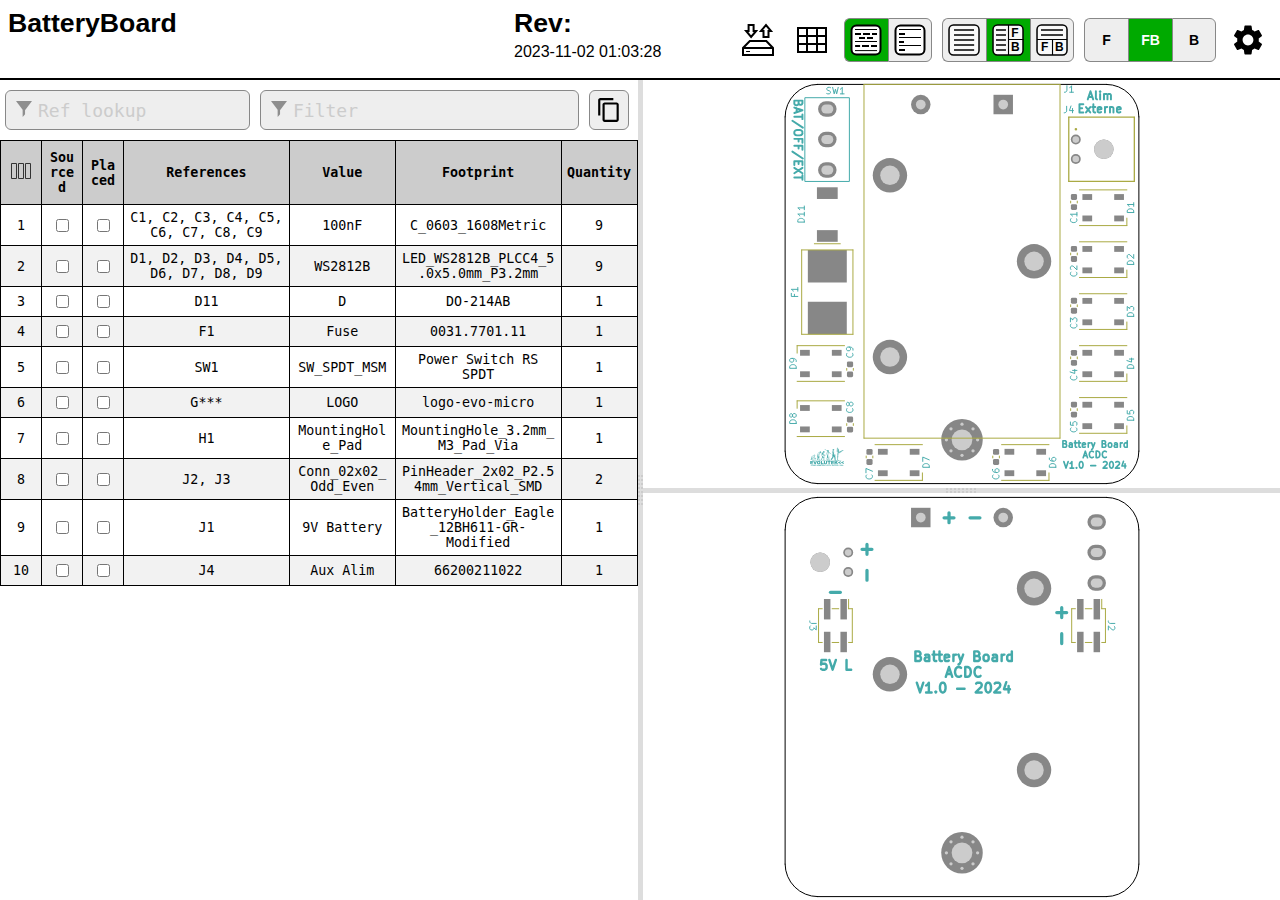
==== V2/BatteryBoard/Output/bom.html @ c2b9973c "Battery Board V1.0" ====
<!DOCTYPE html>
<html lang="en">

<head>
  <meta charset="UTF-8">
  <meta name="viewport" content="width=device-width, initial-scale=1.0">
  <title>Interactive BOM for KiCAD</title>
  <style type="text/css">
:root {
  --pcb-edge-color: black;
  --pad-color: #878787;
  --pad-hole-color: #CCCCCC;
  --pad-color-highlight: #D04040;
  --pad-color-highlight-both: #D0D040;
  --pad-color-highlight-marked: #44a344;
  --pin1-outline-color: #ffb629;
  --pin1-outline-color-highlight: #ffb629;
  --pin1-outline-color-highlight-both: #fcbb39;
  --pin1-outline-color-highlight-marked: #fdbe41;
  --silkscreen-edge-color: #aa4;
  --silkscreen-polygon-color: #4aa;
  --silkscreen-text-color: #4aa;
  --fabrication-edge-color: #907651;
  --fabrication-polygon-color: #907651;
  --fabrication-text-color: #a27c24;
  --track-color: #def5f1;
  --track-color-highlight: #D04040;
  --zone-color: #def5f1;
  --zone-color-highlight: #d0404080;
}

html,
body {
  margin: 0px;
  height: 100%;
  font-family: Verdana, sans-serif;
}

.dark.topmostdiv {
  --pcb-edge-color: #eee;
  --pad-color: #808080;
  --pin1-outline-color: #ffa800;
  --pin1-outline-color-highlight: #ccff00;
  --track-color: #42524f;
  --zone-color: #42524f;
  background-color: #252c30;
  color: #eee;
}

button {
  background-color: #eee;
  border: 1px solid #888;
  color: black;
  height: 44px;
  width: 44px;
  text-align: center;
  text-decoration: none;
  display: inline-block;
  font-size: 14px;
  font-weight: bolder;
}

.dark button {
  /* This will be inverted */
  background-color: #c3b7b5;
}

button.depressed {
  background-color: #0a0;
  color: white;
}

.dark button.depressed {
  /* This will be inverted */
  background-color: #b3b;
}

button:focus {
  outline: 0;
}

button#tb-btn {
  background-image: url("data:image/svg+xml,%3Csvg xmlns='http://www.w3.org/2000/svg' viewBox='0 0 8.47 8.47'%3E%3Crect transform='translate(0 -288.53)' ry='1.17' y='288.8' x='.27' height='7.94' width='7.94' fill='%23f9f9f9'/%3E%3Cg transform='translate(0 -288.53)'%3E%3Crect width='7.94' height='7.94' x='.27' y='288.8' ry='1.17' fill='none' stroke='%23000' stroke-width='.4' stroke-linejoin='round'/%3E%3Cpath d='M1.32 290.12h5.82M1.32 291.45h5.82' fill='none' stroke='%23000' stroke-width='.4'/%3E%3Cpath d='M4.37 292.5v4.23M.26 292.63H8.2' fill='none' stroke='%23000' stroke-width='.3'/%3E%3Ctext font-weight='700' font-size='3.17' font-family='sans-serif'%3E%3Ctspan x='1.35' y='295.73'%3EF%3C/tspan%3E%3Ctspan x='5.03' y='295.68'%3EB%3C/tspan%3E%3C/text%3E%3C/g%3E%3C/svg%3E%0A");
}

button#lr-btn {
  background-image: url("data:image/svg+xml,%3Csvg xmlns='http://www.w3.org/2000/svg' viewBox='0 0 8.47 8.47'%3E%3Crect transform='translate(0 -288.53)' ry='1.17' y='288.8' x='.27' height='7.94' width='7.94' fill='%23f9f9f9'/%3E%3Cg transform='translate(0 -288.53)'%3E%3Crect width='7.94' height='7.94' x='.27' y='288.8' ry='1.17' fill='none' stroke='%23000' stroke-width='.4' stroke-linejoin='round'/%3E%3Cpath d='M1.06 290.12H3.7m-2.64 1.33H3.7m-2.64 1.32H3.7m-2.64 1.3H3.7m-2.64 1.33H3.7' fill='none' stroke='%23000' stroke-width='.4'/%3E%3Cpath d='M4.37 288.8v7.94m0-4.11h3.96' fill='none' stroke='%23000' stroke-width='.3'/%3E%3Ctext font-weight='700' font-size='3.17' font-family='sans-serif'%3E%3Ctspan x='5.11' y='291.96'%3EF%3C/tspan%3E%3Ctspan x='5.03' y='295.68'%3EB%3C/tspan%3E%3C/text%3E%3C/g%3E%3C/svg%3E%0A");
}

button#bom-btn {
  background-image: url("data:image/svg+xml,%3Csvg xmlns='http://www.w3.org/2000/svg' viewBox='0 0 8.47 8.47'%3E%3Crect transform='translate(0 -288.53)' ry='1.17' y='288.8' x='.27' height='7.94' width='7.94' fill='%23f9f9f9'/%3E%3Cg transform='translate(0 -288.53)' fill='none' stroke='%23000' stroke-width='.4'%3E%3Crect width='7.94' height='7.94' x='.27' y='288.8' ry='1.17' stroke-linejoin='round'/%3E%3Cpath d='M1.59 290.12h5.29M1.59 291.45h5.33M1.59 292.75h5.33M1.59 294.09h5.33M1.59 295.41h5.33'/%3E%3C/g%3E%3C/svg%3E");
}

button#bom-grouped-btn {
  background-image: url("data:image/svg+xml,%3Csvg xmlns='http://www.w3.org/2000/svg' width='32' height='32'%3E%3Cg stroke='%23000' stroke-linejoin='round' class='layer'%3E%3Crect width='29' height='29' x='1.5' y='1.5' stroke-width='2' fill='%23fff' rx='5' ry='5'/%3E%3Cpath stroke-linecap='square' stroke-width='2' d='M6 10h4m4 0h5m4 0h3M6.1 22h3m3.9 0h5m4 0h4m-16-8h4m4 0h4'/%3E%3Cpath stroke-linecap='null' d='M5 17.5h22M5 26.6h22M5 5.5h22'/%3E%3C/g%3E%3C/svg%3E");
}

button#bom-ungrouped-btn {
  background-image: url("data:image/svg+xml,%3Csvg xmlns='http://www.w3.org/2000/svg' width='32' height='32'%3E%3Cg stroke='%23000' stroke-linejoin='round' class='layer'%3E%3Crect width='29' height='29' x='1.5' y='1.5' stroke-width='2' fill='%23fff' rx='5' ry='5'/%3E%3Cpath stroke-linecap='square' stroke-width='2' d='M6 10h4m-4 8h3m-3 8h4'/%3E%3Cpath stroke-linecap='null' d='M5 13.5h22m-22 8h22M5 5.5h22'/%3E%3C/g%3E%3C/svg%3E");
}

button#bom-netlist-btn {
  background-image: url("data:image/svg+xml,%3Csvg xmlns='http://www.w3.org/2000/svg' width='32' height='32'%3E%3Cg fill='none' stroke='%23000' class='layer'%3E%3Crect width='29' height='29' x='1.5' y='1.5' stroke-width='2' fill='%23fff' rx='5' ry='5'/%3E%3Cpath stroke-width='2' d='M6 26l6-6v-8m13.8-6.3l-6 6v8'/%3E%3Ccircle cx='11.8' cy='9.5' r='2.8' stroke-width='2'/%3E%3Ccircle cx='19.8' cy='22.8' r='2.8' stroke-width='2'/%3E%3C/g%3E%3C/svg%3E");
}

button#copy {
  background-image: url("data:image/svg+xml,%3Csvg height='48' viewBox='0 0 48 48' width='48' xmlns='http://www.w3.org/2000/svg'%3E%3Cpath d='M0 0h48v48h-48z' fill='none'/%3E%3Cpath d='M32 2h-24c-2.21 0-4 1.79-4 4v28h4v-28h24v-4zm6 8h-22c-2.21 0-4 1.79-4 4v28c0 2.21 1.79 4 4 4h22c2.21 0 4-1.79 4-4v-28c0-2.21-1.79-4-4-4zm0 32h-22v-28h22v28z'/%3E%3C/svg%3E");
  background-position: 6px 6px;
  background-repeat: no-repeat;
  background-size: 26px 26px;
  border-radius: 6px;
  height: 40px;
  width: 40px;
  margin: 10px 5px;
}

button#copy:active {
  box-shadow: inset 0px 0px 5px #6c6c6c;
}

textarea.clipboard-temp {
  position: fixed;
  top: 0;
  left: 0;
  width: 2em;
  height: 2em;
  padding: 0;
  border: None;
  outline: None;
  box-shadow: None;
  background: transparent;
}

.left-most-button {
  border-right: 0;
  border-top-left-radius: 6px;
  border-bottom-left-radius: 6px;
}

.middle-button {
  border-right: 0;
}

.right-most-button {
  border-top-right-radius: 6px;
  border-bottom-right-radius: 6px;
}

.button-container {
  font-size: 0;
  margin: 10px 10px 10px 0px;
}

.dark .button-container {
  filter: invert(1);
}

.button-container button {
  background-size: 32px 32px;
  background-position: 5px 5px;
  background-repeat: no-repeat;
}

@media print {
  .hideonprint {
    display: none;
  }
}

canvas {
  cursor: crosshair;
}

canvas:active {
  cursor: grabbing;
}

.fileinfo {
  width: 100%;
  max-width: 1000px;
  border: none;
  padding: 5px;
}

.fileinfo .title {
  font-size: 20pt;
  font-weight: bold;
}

.fileinfo td {
  overflow: hidden;
  white-space: nowrap;
  max-width: 1px;
  width: 50%;
  text-overflow: ellipsis;
}

.bom {
  border-collapse: collapse;
  font-family: Consolas, "DejaVu Sans Mono", Monaco, monospace;
  font-size: 10pt;
  table-layout: fixed;
  width: 100%;
  margin-top: 1px;
  position: relative;
}

.bom th,
.bom td {
  border: 1px solid black;
  padding: 5px;
  word-wrap: break-word;
  text-align: center;
  position: relative;
}

.dark .bom th,
.dark .bom td {
  border: 1px solid #777;
}

.bom th {
  background-color: #CCCCCC;
  background-clip: padding-box;
}

.dark .bom th {
  background-color: #3b4749;
}

.bom tr.highlighted:nth-child(n) {
  background-color: #cfc;
}

.dark .bom tr.highlighted:nth-child(n) {
  background-color: #226022;
}

.bom tr:nth-child(even) {
  background-color: #f2f2f2;
}

.dark .bom tr:nth-child(even) {
  background-color: #313b40;
}

.bom tr.checked {
  color: #1cb53d;
}

.dark .bom tr.checked {
  color: #2cce54;
}

.bom tr {
  transition: background-color 0.2s;
}

.bom .numCol {
  width: 30px;
}

.bom .value {
  width: 15%;
}

.bom .quantity {
  width: 65px;
}

.bom th .sortmark {
  position: absolute;
  right: 1px;
  top: 1px;
  margin-top: -5px;
  border-width: 5px;
  border-style: solid;
  border-color: transparent transparent #221 transparent;
  transform-origin: 50% 85%;
  transition: opacity 0.2s, transform 0.4s;
}

.dark .bom th .sortmark {
  filter: invert(1);
}

.bom th .sortmark.none {
  opacity: 0;
}

.bom th .sortmark.desc {
  transform: rotate(180deg);
}

.bom th:hover .sortmark.none {
  opacity: 0.5;
}

.bom .bom-checkbox {
  width: 30px;
  position: relative;
  user-select: none;
  -moz-user-select: none;
}

.bom .bom-checkbox:before {
  content: "";
  position: absolute;
  border-width: 15px;
  border-style: solid;
  border-color: #51829f transparent transparent transparent;
  visibility: hidden;
  top: -15px;
}

.bom .bom-checkbox:after {
  content: "Double click to set/unset all";
  position: absolute;
  color: white;
  top: -35px;
  left: -26px;
  background: #51829f;
  padding: 5px 15px;
  border-radius: 8px;
  white-space: nowrap;
  visibility: hidden;
}

.bom .bom-checkbox:hover:before,
.bom .bom-checkbox:hover:after {
  visibility: visible;
  transition: visibility 0.2s linear 1s;
}

.split {
  -webkit-box-sizing: border-box;
  -moz-box-sizing: border-box;
  box-sizing: border-box;
  overflow-y: auto;
  overflow-x: hidden;
  background-color: inherit;
}

.split.split-horizontal,
.gutter.gutter-horizontal {
  height: 100%;
  float: left;
}

.gutter {
  background-color: #ddd;
  background-repeat: no-repeat;
  background-position: 50%;
  transition: background-color 0.3s;
}

.dark .gutter {
  background-color: #777;
}

.gutter.gutter-horizontal {
  background-image: url('[data-uri]');
  cursor: ew-resize;
  width: 5px;
}

.gutter.gutter-vertical {
  background-image: url('[data-uri]');
  cursor: ns-resize;
  height: 5px;
}

.searchbox {
  float: left;
  height: 40px;
  margin: 10px 5px;
  padding: 12px 32px;
  font-family: Consolas, "DejaVu Sans Mono", Monaco, monospace;
  font-size: 18px;
  box-sizing: border-box;
  border: 1px solid #888;
  border-radius: 6px;
  outline: none;
  background-color: #eee;
  transition: background-color 0.2s, border 0.2s;
  background-image: url('[data-uri]');
  background-position: 10px 10px;
  background-repeat: no-repeat;
}

.dark .searchbox {
  background-color: #111;
  color: #eee;
}

.searchbox::placeholder {
  color: #ccc;
}

.dark .searchbox::placeholder {
  color: #666;
}

.filter {
  width: calc(60% - 64px);
}

.reflookup {
  width: calc(40% - 10px);
}

input[type=text]:focus {
  background-color: white;
  border: 1px solid #333;
}

.dark input[type=text]:focus {
  background-color: #333;
  border: 1px solid #ccc;
}

mark.highlight {
  background-color: #5050ff;
  color: #fff;
  padding: 2px;
  border-radius: 6px;
}

.dark mark.highlight {
  background-color: #76a6da;
  color: #111;
}

.menubtn {
  background-color: white;
  border: none;
  background-image: url("data:image/svg+xml,%3Csvg xmlns='http://www.w3.org/2000/svg' width='36' height='36' viewBox='0 0 20 20'%3E%3Cpath fill='none' d='M0 0h20v20H0V0z'/%3E%3Cpath d='M15.95 10.78c.03-.25.05-.51.05-.78s-.02-.53-.06-.78l1.69-1.32c.15-.12.19-.34.1-.51l-1.6-2.77c-.1-.18-.31-.24-.49-.18l-1.99.8c-.42-.32-.86-.58-1.35-.78L12 2.34c-.03-.2-.2-.34-.4-.34H8.4c-.2 0-.36.14-.39.34l-.3 2.12c-.49.2-.94.47-1.35.78l-1.99-.8c-.18-.07-.39 0-.49.18l-1.6 2.77c-.1.18-.06.39.1.51l1.69 1.32c-.04.25-.07.52-.07.78s.02.53.06.78L2.37 12.1c-.15.12-.19.34-.1.51l1.6 2.77c.1.18.31.24.49.18l1.99-.8c.42.32.86.58 1.35.78l.3 2.12c.04.2.2.34.4.34h3.2c.2 0 .37-.14.39-.34l.3-2.12c.49-.2.94-.47 1.35-.78l1.99.8c.18.07.39 0 .49-.18l1.6-2.77c.1-.18.06-.39-.1-.51l-1.67-1.32zM10 13c-1.65 0-3-1.35-3-3s1.35-3 3-3 3 1.35 3 3-1.35 3-3 3z'/%3E%3C/svg%3E%0A");
  background-position: center;
  background-repeat: no-repeat;
}

.statsbtn {
  background-color: white;
  border: none;
  background-image: url("data:image/svg+xml,%3Csvg width='36' height='36' xmlns='http://www.w3.org/2000/svg'%3E%3Cpath d='M4 6h28v24H4V6zm0 8h28v8H4m9-16v24h10V5.8' fill='none' stroke='%23000' stroke-width='2'/%3E%3C/svg%3E");
  background-position: center;
  background-repeat: no-repeat;
}

.iobtn {
  background-color: white;
  border: none;
  background-image: url("data:image/svg+xml,%3Csvg xmlns='http://www.w3.org/2000/svg' width='36' height='36'%3E%3Cpath fill='none' stroke='%23000' stroke-width='2' d='M3 33v-7l6.8-7h16.5l6.7 7v7H3zM3.2 26H33M21 9l5-5.9 5 6h-2.5V15h-5V9H21zm-4.9 0l-5 6-5-6h2.5V3h5v6h2.5z'/%3E%3Cpath fill='none' stroke='%23000' d='M6.1 29.5H10'/%3E%3C/svg%3E");
  background-position: center;
  background-repeat: no-repeat;
}

.visbtn {
  background-image: url("data:image/svg+xml,%3Csvg xmlns='http://www.w3.org/2000/svg' width='24' height='24'%3E%3Cpath fill='none' stroke='%23333' d='M2.5 4.5h5v15h-5zM9.5 4.5h5v15h-5zM16.5 4.5h5v15h-5z'/%3E%3C/svg%3E");
  background-position: center;
  background-repeat: no-repeat;
  padding: 15px;
}

#vismenu-content {
  left: 0px;
  font-family: Verdana, sans-serif;
}

.dark .statsbtn,
.dark .savebtn,
.dark .menubtn,
.dark .iobtn,
.dark .visbtn {
  filter: invert(1);
}

.flexbox {
  display: flex;
  align-items: center;
  justify-content: space-between;
  width: 100%;
}

.savebtn {
  background-color: #d6d6d6;
  width: auto;
  height: 30px;
  flex-grow: 1;
  margin: 5px;
  border-radius: 4px;
}

.savebtn:active {
  background-color: #0a0;
  color: white;
}

.dark .savebtn:active {
  /* This will be inverted */
  background-color: #b3b;
}

.stats {
  border-collapse: collapse;
  font-size: 12pt;
  table-layout: fixed;
  width: 100%;
  min-width: 450px;
}

.dark .stats td {
  border: 1px solid #bbb;
}

.stats td {
  border: 1px solid black;
  padding: 5px;
  word-wrap: break-word;
  text-align: center;
  position: relative;
}

#checkbox-stats div {
  position: absolute;
  left: 0;
  top: 0;
  height: 100%;
  width: 100%;
  display: flex;
  align-items: center;
  justify-content: center;
}

#checkbox-stats .bar {
  background-color: rgba(28, 251, 0, 0.6);
}

.menu {
  position: relative;
  display: inline-block;
  margin: 10px 10px 10px 0px;
}

.menu-content {
  font-size: 12pt !important;
  text-align: left !important;
  font-weight: normal !important;
  display: none;
  position: absolute;
  background-color: white;
  right: 0;
  min-width: 300px;
  box-shadow: 0px 8px 16px 0px rgba(0, 0, 0, 0.2);
  z-index: 100;
  padding: 8px;
}

.dark .menu-content {
  background-color: #111;
}

.menu:hover .menu-content {
  display: block;
}

.menu:hover .menubtn,
.menu:hover .iobtn,
.menu:hover .statsbtn {
  background-color: #eee;
}

.menu-label {
  display: inline-block;
  padding: 8px;
  border: 1px solid #ccc;
  border-top: 0;
  width: calc(100% - 18px);
}

.menu-label-top {
  border-top: 1px solid #ccc;
}

.menu-textbox {
  float: left;
  height: 24px;
  margin: 10px 5px;
  padding: 5px 5px;
  font-family: Consolas, "DejaVu Sans Mono", Monaco, monospace;
  font-size: 14px;
  box-sizing: border-box;
  border: 1px solid #888;
  border-radius: 4px;
  outline: none;
  background-color: #eee;
  transition: background-color 0.2s, border 0.2s;
  width: calc(100% - 10px);
}

.menu-textbox.invalid,
.dark .menu-textbox.invalid {
  color: red;
}

.dark .menu-textbox {
  background-color: #222;
  color: #eee;
}

.radio-container {
  margin: 4px;
}

.topmostdiv {
  width: 100%;
  height: 100%;
  background-color: white;
  transition: background-color 0.3s;
}

#top {
  height: 78px;
  border-bottom: 2px solid black;
}

.dark #top {
  border-bottom: 2px solid #ccc;
}

#dbg {
  display: block;
}

::-webkit-scrollbar {
  width: 8px;
}

::-webkit-scrollbar-track {
  background: #aaa;
}

::-webkit-scrollbar-thumb {
  background: #666;
  border-radius: 3px;
}

::-webkit-scrollbar-thumb:hover {
  background: #555;
}

.slider {
  -webkit-appearance: none;
  width: 100%;
  margin: 3px 0;
  padding: 0;
  outline: none;
  opacity: 0.7;
  -webkit-transition: .2s;
  transition: opacity .2s;
  border-radius: 3px;
}

.slider:hover {
  opacity: 1;
}

.slider:focus {
  outline: none;
}

.slider::-webkit-slider-runnable-track {
  -webkit-appearance: none;
  width: 100%;
  height: 8px;
  background: #d3d3d3;
  border-radius: 3px;
  border: none;
}

.slider::-webkit-slider-thumb {
  -webkit-appearance: none;
  width: 15px;
  height: 15px;
  border-radius: 50%;
  background: #0a0;
  cursor: pointer;
  margin-top: -4px;
}

.dark .slider::-webkit-slider-thumb {
  background: #3d3;
}

.slider::-moz-range-thumb {
  width: 15px;
  height: 15px;
  border-radius: 50%;
  background: #0a0;
  cursor: pointer;
}

.slider::-moz-range-track {
  height: 8px;
  background: #d3d3d3;
  border-radius: 3px;
}

.dark .slider::-moz-range-thumb {
  background: #3d3;
}

.slider::-ms-track {
  width: 100%;
  height: 8px;
  border-width: 3px 0;
  background: transparent;
  border-color: transparent;
  color: transparent;
  transition: opacity .2s;
}

.slider::-ms-fill-lower {
  background: #d3d3d3;
  border: none;
  border-radius: 3px;
}

.slider::-ms-fill-upper {
  background: #d3d3d3;
  border: none;
  border-radius: 3px;
}

.slider::-ms-thumb {
  width: 15px;
  height: 15px;
  border-radius: 50%;
  background: #0a0;
  cursor: pointer;
  margin: 0;
}

.shameless-plug {
  font-size: 0.8em;
  text-align: center;
  display: block;
}

a {
  color: #0278a4;
}

.dark a {
  color: #00b9fd;
}

#frontcanvas,
#backcanvas {
  touch-action: none;
}

.placeholder {
  border: 1px dashed #9f9fda !important;
  background-color: #edf2f7 !important;
}

.dragging {
  z-index: 999;
}

.dark .dragging>table>tbody>tr {
  background-color: #252c30;
}

.dark .placeholder {
  filter: invert(1);
}

.column-spacer {
  top: 0;
  left: 0;
  width: calc(100% - 4px);
  position: absolute;
  cursor: pointer;
  user-select: none;
  height: 100%;
}

.column-width-handle {
  top: 0;
  right: 0;
  width: 4px;
  position: absolute;
  cursor: col-resize;
  user-select: none;
  height: 100%;
}

.column-width-handle:hover {
  background-color: #4f99bd;
}

.help-link {
  border: 1px solid #0278a4;
  padding-inline: 0.3rem;
  border-radius: 3px;
  cursor: pointer;
}

.dark .help-link {
  border: 1px solid #00b9fd;
}


  </style>
  <script type="text/javascript" >
///////////////////////////////////////////////
/*
  Split.js - v1.3.5
  MIT License
  https://github.com/nathancahill/Split.js
*/
!function(e,t){"object"==typeof exports&&"undefined"!=typeof module?module.exports=t():"function"==typeof define&&define.amd?define(t):e.Split=t()}(this,function(){"use strict";var e=window,t=e.document,n="addEventListener",i="removeEventListener",r="getBoundingClientRect",s=function(){return!1},o=e.attachEvent&&!e[n],a=["","-webkit-","-moz-","-o-"].filter(function(e){var n=t.createElement("div");return n.style.cssText="width:"+e+"calc(9px)",!!n.style.length}).shift()+"calc",l=function(e){return"string"==typeof e||e instanceof String?t.querySelector(e):e};return function(u,c){function z(e,t,n){var i=A(y,t,n);Object.keys(i).forEach(function(t){return e.style[t]=i[t]})}function h(e,t){var n=B(y,t);Object.keys(n).forEach(function(t){return e.style[t]=n[t]})}function f(e){var t=E[this.a],n=E[this.b],i=t.size+n.size;t.size=e/this.size*i,n.size=i-e/this.size*i,z(t.element,t.size,this.aGutterSize),z(n.element,n.size,this.bGutterSize)}function m(e){var t;this.dragging&&((t="touches"in e?e.touches[0][b]-this.start:e[b]-this.start)<=E[this.a].minSize+M+this.aGutterSize?t=E[this.a].minSize+this.aGutterSize:t>=this.size-(E[this.b].minSize+M+this.bGutterSize)&&(t=this.size-(E[this.b].minSize+this.bGutterSize)),f.call(this,t),c.onDrag&&c.onDrag())}function g(){var e=E[this.a].element,t=E[this.b].element;this.size=e[r]()[y]+t[r]()[y]+this.aGutterSize+this.bGutterSize,this.start=e[r]()[G]}function d(){var t=this,n=E[t.a].element,r=E[t.b].element;t.dragging&&c.onDragEnd&&c.onDragEnd(),t.dragging=!1,e[i]("mouseup",t.stop),e[i]("touchend",t.stop),e[i]("touchcancel",t.stop),t.parent[i]("mousemove",t.move),t.parent[i]("touchmove",t.move),delete t.stop,delete t.move,n[i]("selectstart",s),n[i]("dragstart",s),r[i]("selectstart",s),r[i]("dragstart",s),n.style.userSelect="",n.style.webkitUserSelect="",n.style.MozUserSelect="",n.style.pointerEvents="",r.style.userSelect="",r.style.webkitUserSelect="",r.style.MozUserSelect="",r.style.pointerEvents="",t.gutter.style.cursor="",t.parent.style.cursor=""}function S(t){var i=this,r=E[i.a].element,o=E[i.b].element;!i.dragging&&c.onDragStart&&c.onDragStart(),t.preventDefault(),i.dragging=!0,i.move=m.bind(i),i.stop=d.bind(i),e[n]("mouseup",i.stop),e[n]("touchend",i.stop),e[n]("touchcancel",i.stop),i.parent[n]("mousemove",i.move),i.parent[n]("touchmove",i.move),r[n]("selectstart",s),r[n]("dragstart",s),o[n]("selectstart",s),o[n]("dragstart",s),r.style.userSelect="none",r.style.webkitUserSelect="none",r.style.MozUserSelect="none",r.style.pointerEvents="none",o.style.userSelect="none",o.style.webkitUserSelect="none",o.style.MozUserSelect="none",o.style.pointerEvents="none",i.gutter.style.cursor=j,i.parent.style.cursor=j,g.call(i)}function v(e){e.forEach(function(t,n){if(n>0){var i=F[n-1],r=E[i.a],s=E[i.b];r.size=e[n-1],s.size=t,z(r.element,r.size,i.aGutterSize),z(s.element,s.size,i.bGutterSize)}})}function p(){F.forEach(function(e){e.parent.removeChild(e.gutter),E[e.a].element.style[y]="",E[e.b].element.style[y]=""})}void 0===c&&(c={});var y,b,G,E,w=l(u[0]).parentNode,D=e.getComputedStyle(w).flexDirection,U=c.sizes||u.map(function(){return 100/u.length}),k=void 0!==c.minSize?c.minSize:100,x=Array.isArray(k)?k:u.map(function(){return k}),L=void 0!==c.gutterSize?c.gutterSize:10,M=void 0!==c.snapOffset?c.snapOffset:30,O=c.direction||"horizontal",j=c.cursor||("horizontal"===O?"ew-resize":"ns-resize"),C=c.gutter||function(e,n){var i=t.createElement("div");return i.className="gutter gutter-"+n,i},A=c.elementStyle||function(e,t,n){var i={};return"string"==typeof t||t instanceof String?i[e]=t:i[e]=o?t+"%":a+"("+t+"% - "+n+"px)",i},B=c.gutterStyle||function(e,t){return n={},n[e]=t+"px",n;var n};"horizontal"===O?(y="width","clientWidth",b="clientX",G="left","paddingLeft"):"vertical"===O&&(y="height","clientHeight",b="clientY",G="top","paddingTop");var F=[];return E=u.map(function(e,t){var i,s={element:l(e),size:U[t],minSize:x[t]};if(t>0&&(i={a:t-1,b:t,dragging:!1,isFirst:1===t,isLast:t===u.length-1,direction:O,parent:w},i.aGutterSize=L,i.bGutterSize=L,i.isFirst&&(i.aGutterSize=L/2),i.isLast&&(i.bGutterSize=L/2),"row-reverse"===D||"column-reverse"===D)){var a=i.a;i.a=i.b,i.b=a}if(!o&&t>0){var c=C(t,O);h(c,L),c[n]("mousedown",S.bind(i)),c[n]("touchstart",S.bind(i)),w.insertBefore(c,s.element),i.gutter=c}0===t||t===u.length-1?z(s.element,s.size,L/2):z(s.element,s.size,L);var f=s.element[r]()[y];return f<s.minSize&&(s.minSize=f),t>0&&F.push(i),s}),o?{setSizes:v,destroy:p}:{setSizes:v,getSizes:function(){return E.map(function(e){return e.size})},collapse:function(e){if(e===F.length){var t=F[e-1];g.call(t),o||f.call(t,t.size-t.bGutterSize)}else{var n=F[e];g.call(n),o||f.call(n,n.aGutterSize)}},destroy:p}}});

///////////////////////////////////////////////

///////////////////////////////////////////////
// Copyright (c) 2013 Pieroxy <pieroxy@pieroxy.net>
// This work is free. You can redistribute it and/or modify it
// under the terms of the WTFPL, Version 2
// For more information see LICENSE.txt or http://www.wtfpl.net/
//
// For more information, the home page:
// http://pieroxy.net/blog/pages/lz-string/testing.html
//
// LZ-based compression algorithm, version 1.4.4
var LZString=function(){var o=String.fromCharCode,i={};var n={decompressFromBase64:function(o){return null==o?"":""==o?null:n._decompress(o.length,32,function(n){return function(o,n){if(!i[o]){i[o]={};for(var t=0;t<o.length;t++)i[o][o.charAt(t)]=t}return i[o][n]}("ABCDEFGHIJKLMNOPQRSTUVWXYZabcdefghijklmnopqrstuvwxyz0123456789+/=",o.charAt(n))})},_decompress:function(i,n,t){var r,e,a,s,p,u,l,f=[],c=4,d=4,h=3,v="",g=[],m={val:t(0),position:n,index:1};for(r=0;r<3;r+=1)f[r]=r;for(a=0,p=Math.pow(2,2),u=1;u!=p;)s=m.val&m.position,m.position>>=1,0==m.position&&(m.position=n,m.val=t(m.index++)),a|=(s>0?1:0)*u,u<<=1;switch(a){case 0:for(a=0,p=Math.pow(2,8),u=1;u!=p;)s=m.val&m.position,m.position>>=1,0==m.position&&(m.position=n,m.val=t(m.index++)),a|=(s>0?1:0)*u,u<<=1;l=o(a);break;case 1:for(a=0,p=Math.pow(2,16),u=1;u!=p;)s=m.val&m.position,m.position>>=1,0==m.position&&(m.position=n,m.val=t(m.index++)),a|=(s>0?1:0)*u,u<<=1;l=o(a);break;case 2:return""}for(f[3]=l,e=l,g.push(l);;){if(m.index>i)return"";for(a=0,p=Math.pow(2,h),u=1;u!=p;)s=m.val&m.position,m.position>>=1,0==m.position&&(m.position=n,m.val=t(m.index++)),a|=(s>0?1:0)*u,u<<=1;switch(l=a){case 0:for(a=0,p=Math.pow(2,8),u=1;u!=p;)s=m.val&m.position,m.position>>=1,0==m.position&&(m.position=n,m.val=t(m.index++)),a|=(s>0?1:0)*u,u<<=1;f[d++]=o(a),l=d-1,c--;break;case 1:for(a=0,p=Math.pow(2,16),u=1;u!=p;)s=m.val&m.position,m.position>>=1,0==m.position&&(m.position=n,m.val=t(m.index++)),a|=(s>0?1:0)*u,u<<=1;f[d++]=o(a),l=d-1,c--;break;case 2:return g.join("")}if(0==c&&(c=Math.pow(2,h),h++),f[l])v=f[l];else{if(l!==d)return null;v=e+e.charAt(0)}g.push(v),f[d++]=e+v.charAt(0),e=v,0==--c&&(c=Math.pow(2,h),h++)}}};return n}();"function"==typeof define&&define.amd?define(function(){return LZString}):"undefined"!=typeof module&&null!=module?module.exports=LZString:"undefined"!=typeof angular&&null!=angular&&angular.module("LZString",[]).factory("LZString",function(){return LZString});
///////////////////////////////////////////////

///////////////////////////////////////////////
/*!
 * PEP v0.4.3 | https://github.com/jquery/PEP
 * Copyright jQuery Foundation and other contributors | http://jquery.org/license
 */
!function(a,b){"object"==typeof exports&&"undefined"!=typeof module?module.exports=b():"function"==typeof define&&define.amd?define(b):a.PointerEventsPolyfill=b()}(this,function(){"use strict";function a(a,b){b=b||Object.create(null);var c=document.createEvent("Event");c.initEvent(a,b.bubbles||!1,b.cancelable||!1);
for(var d,e=2;e<m.length;e++)d=m[e],c[d]=b[d]||n[e];c.buttons=b.buttons||0;
var f=0;return f=b.pressure&&c.buttons?b.pressure:c.buttons?.5:0,c.x=c.clientX,c.y=c.clientY,c.pointerId=b.pointerId||0,c.width=b.width||0,c.height=b.height||0,c.pressure=f,c.tiltX=b.tiltX||0,c.tiltY=b.tiltY||0,c.twist=b.twist||0,c.tangentialPressure=b.tangentialPressure||0,c.pointerType=b.pointerType||"",c.hwTimestamp=b.hwTimestamp||0,c.isPrimary=b.isPrimary||!1,c}function b(){this.array=[],this.size=0}function c(a,b,c,d){this.addCallback=a.bind(d),this.removeCallback=b.bind(d),this.changedCallback=c.bind(d),A&&(this.observer=new A(this.mutationWatcher.bind(this)))}function d(a){return"body /shadow-deep/ "+e(a)}function e(a){return'[touch-action="'+a+'"]'}function f(a){return"{ -ms-touch-action: "+a+"; touch-action: "+a+"; }"}function g(){if(F){D.forEach(function(a){String(a)===a?(E+=e(a)+f(a)+"\n",G&&(E+=d(a)+f(a)+"\n")):(E+=a.selectors.map(e)+f(a.rule)+"\n",G&&(E+=a.selectors.map(d)+f(a.rule)+"\n"))});var a=document.createElement("style");a.textContent=E,document.head.appendChild(a)}}function h(){if(!window.PointerEvent){if(window.PointerEvent=a,window.navigator.msPointerEnabled){var b=window.navigator.msMaxTouchPoints;Object.defineProperty(window.navigator,"maxTouchPoints",{value:b,enumerable:!0}),u.registerSource("ms",_)}else Object.defineProperty(window.navigator,"maxTouchPoints",{value:0,enumerable:!0}),u.registerSource("mouse",N),void 0!==window.ontouchstart&&u.registerSource("touch",V);u.register(document)}}function i(a){if(!u.pointermap.has(a)){var b=new Error("InvalidPointerId");throw b.name="InvalidPointerId",b}}function j(a){for(var b=a.parentNode;b&&b!==a.ownerDocument;)b=b.parentNode;if(!b){var c=new Error("InvalidStateError");throw c.name="InvalidStateError",c}}function k(a){var b=u.pointermap.get(a);return 0!==b.buttons}function l(){window.Element&&!Element.prototype.setPointerCapture&&Object.defineProperties(Element.prototype,{setPointerCapture:{value:W},releasePointerCapture:{value:X},hasPointerCapture:{value:Y}})}
var m=["bubbles","cancelable","view","detail","screenX","screenY","clientX","clientY","ctrlKey","altKey","shiftKey","metaKey","button","relatedTarget","pageX","pageY"],n=[!1,!1,null,null,0,0,0,0,!1,!1,!1,!1,0,null,0,0],o=window.Map&&window.Map.prototype.forEach,p=o?Map:b;b.prototype={set:function(a,b){return void 0===b?this["delete"](a):(this.has(a)||this.size++,void(this.array[a]=b))},has:function(a){return void 0!==this.array[a]},"delete":function(a){this.has(a)&&(delete this.array[a],this.size--)},get:function(a){return this.array[a]},clear:function(){this.array.length=0,this.size=0},forEach:function(a,b){return this.array.forEach(function(c,d){a.call(b,c,d,this)},this)}};var q=["bubbles","cancelable","view","detail","screenX","screenY","clientX","clientY","ctrlKey","altKey","shiftKey","metaKey","button","relatedTarget","buttons","pointerId","width","height","pressure","tiltX","tiltY","pointerType","hwTimestamp","isPrimary","type","target","currentTarget","which","pageX","pageY","timeStamp"],r=[!1,!1,null,null,0,0,0,0,!1,!1,!1,!1,0,null,0,0,0,0,0,0,0,"",0,!1,"",null,null,0,0,0,0],s={pointerover:1,pointerout:1,pointerenter:1,pointerleave:1},t="undefined"!=typeof SVGElementInstance,u={pointermap:new p,eventMap:Object.create(null),captureInfo:Object.create(null),eventSources:Object.create(null),eventSourceList:[],registerSource:function(a,b){var c=b,d=c.events;d&&(d.forEach(function(a){c[a]&&(this.eventMap[a]=c[a].bind(c))},this),this.eventSources[a]=c,this.eventSourceList.push(c))},register:function(a){for(var b,c=this.eventSourceList.length,d=0;d<c&&(b=this.eventSourceList[d]);d++)
b.register.call(b,a)},unregister:function(a){for(var b,c=this.eventSourceList.length,d=0;d<c&&(b=this.eventSourceList[d]);d++)
b.unregister.call(b,a)},contains:function(a,b){try{return a.contains(b)}catch(c){return!1}},down:function(a){a.bubbles=!0,this.fireEvent("pointerdown",a)},move:function(a){a.bubbles=!0,this.fireEvent("pointermove",a)},up:function(a){a.bubbles=!0,this.fireEvent("pointerup",a)},enter:function(a){a.bubbles=!1,this.fireEvent("pointerenter",a)},leave:function(a){a.bubbles=!1,this.fireEvent("pointerleave",a)},over:function(a){a.bubbles=!0,this.fireEvent("pointerover",a)},out:function(a){a.bubbles=!0,this.fireEvent("pointerout",a)},cancel:function(a){a.bubbles=!0,this.fireEvent("pointercancel",a)},leaveOut:function(a){this.out(a),this.propagate(a,this.leave,!1)},enterOver:function(a){this.over(a),this.propagate(a,this.enter,!0)},eventHandler:function(a){if(!a._handledByPE){var b=a.type,c=this.eventMap&&this.eventMap[b];c&&c(a),a._handledByPE=!0}},listen:function(a,b){b.forEach(function(b){this.addEvent(a,b)},this)},unlisten:function(a,b){b.forEach(function(b){this.removeEvent(a,b)},this)},addEvent:function(a,b){a.addEventListener(b,this.boundHandler)},removeEvent:function(a,b){a.removeEventListener(b,this.boundHandler)},makeEvent:function(b,c){this.captureInfo[c.pointerId]&&(c.relatedTarget=null);var d=new a(b,c);return c.preventDefault&&(d.preventDefault=c.preventDefault),d._target=d._target||c.target,d},fireEvent:function(a,b){var c=this.makeEvent(a,b);return this.dispatchEvent(c)},cloneEvent:function(a){for(var b,c=Object.create(null),d=0;d<q.length;d++)b=q[d],c[b]=a[b]||r[d],!t||"target"!==b&&"relatedTarget"!==b||c[b]instanceof SVGElementInstance&&(c[b]=c[b].correspondingUseElement);return a.preventDefault&&(c.preventDefault=function(){a.preventDefault()}),c},getTarget:function(a){var b=this.captureInfo[a.pointerId];return b?a._target!==b&&a.type in s?void 0:b:a._target},propagate:function(a,b,c){for(var d=a.target,e=[];d!==document&&!d.contains(a.relatedTarget);) if(e.push(d),d=d.parentNode,!d)return;c&&e.reverse(),e.forEach(function(c){a.target=c,b.call(this,a)},this)},setCapture:function(b,c,d){this.captureInfo[b]&&this.releaseCapture(b,d),this.captureInfo[b]=c,this.implicitRelease=this.releaseCapture.bind(this,b,d),document.addEventListener("pointerup",this.implicitRelease),document.addEventListener("pointercancel",this.implicitRelease);var e=new a("gotpointercapture");e.pointerId=b,e._target=c,d||this.asyncDispatchEvent(e)},releaseCapture:function(b,c){var d=this.captureInfo[b];if(d){this.captureInfo[b]=void 0,document.removeEventListener("pointerup",this.implicitRelease),document.removeEventListener("pointercancel",this.implicitRelease);var e=new a("lostpointercapture");e.pointerId=b,e._target=d,c||this.asyncDispatchEvent(e)}},dispatchEvent:/*scope.external.dispatchEvent || */function(a){var b=this.getTarget(a);if(b)return b.dispatchEvent(a)},asyncDispatchEvent:function(a){requestAnimationFrame(this.dispatchEvent.bind(this,a))}};u.boundHandler=u.eventHandler.bind(u);var v={shadow:function(a){if(a)return a.shadowRoot||a.webkitShadowRoot},canTarget:function(a){return a&&Boolean(a.elementFromPoint)},targetingShadow:function(a){var b=this.shadow(a);if(this.canTarget(b))return b},olderShadow:function(a){var b=a.olderShadowRoot;if(!b){var c=a.querySelector("shadow");c&&(b=c.olderShadowRoot)}return b},allShadows:function(a){for(var b=[],c=this.shadow(a);c;)b.push(c),c=this.olderShadow(c);return b},searchRoot:function(a,b,c){if(a){var d,e,f=a.elementFromPoint(b,c);for(e=this.targetingShadow(f);e;){if(d=e.elementFromPoint(b,c)){var g=this.targetingShadow(d);return this.searchRoot(g,b,c)||d} e=this.olderShadow(e)} return f}},owner:function(a){
for(var b=a;b.parentNode;)b=b.parentNode;
return b.nodeType!==Node.DOCUMENT_NODE&&b.nodeType!==Node.DOCUMENT_FRAGMENT_NODE&&(b=document),b},findTarget:function(a){var b=a.clientX,c=a.clientY,d=this.owner(a.target);
return d.elementFromPoint(b,c)||(d=document),this.searchRoot(d,b,c)}},w=Array.prototype.forEach.call.bind(Array.prototype.forEach),x=Array.prototype.map.call.bind(Array.prototype.map),y=Array.prototype.slice.call.bind(Array.prototype.slice),z=Array.prototype.filter.call.bind(Array.prototype.filter),A=window.MutationObserver||window.WebKitMutationObserver,B="[touch-action]",C={subtree:!0,childList:!0,attributes:!0,attributeOldValue:!0,attributeFilter:["touch-action"]};c.prototype={watchSubtree:function(a){
//
this.observer&&v.canTarget(a)&&this.observer.observe(a,C)},enableOnSubtree:function(a){this.watchSubtree(a),a===document&&"complete"!==document.readyState?this.installOnLoad():this.installNewSubtree(a)},installNewSubtree:function(a){w(this.findElements(a),this.addElement,this)},findElements:function(a){return a.querySelectorAll?a.querySelectorAll(B):[]},removeElement:function(a){this.removeCallback(a)},addElement:function(a){this.addCallback(a)},elementChanged:function(a,b){this.changedCallback(a,b)},concatLists:function(a,b){return a.concat(y(b))},
installOnLoad:function(){document.addEventListener("readystatechange",function(){"complete"===document.readyState&&this.installNewSubtree(document)}.bind(this))},isElement:function(a){return a.nodeType===Node.ELEMENT_NODE},flattenMutationTree:function(a){
var b=x(a,this.findElements,this);
return b.push(z(a,this.isElement)),b.reduce(this.concatLists,[])},mutationWatcher:function(a){a.forEach(this.mutationHandler,this)},mutationHandler:function(a){if("childList"===a.type){var b=this.flattenMutationTree(a.addedNodes);b.forEach(this.addElement,this);var c=this.flattenMutationTree(a.removedNodes);c.forEach(this.removeElement,this)}else"attributes"===a.type&&this.elementChanged(a.target,a.oldValue)}};var D=["none","auto","pan-x","pan-y",{rule:"pan-x pan-y",selectors:["pan-x pan-y","pan-y pan-x"]}],E="",F=window.PointerEvent||window.MSPointerEvent,G=!window.ShadowDOMPolyfill&&document.head.createShadowRoot,H=u.pointermap,I=25,J=[1,4,2,8,16],K=!1;try{K=1===new MouseEvent("test",{buttons:1}).buttons}catch(L){}
var M,N={POINTER_ID:1,POINTER_TYPE:"mouse",events:["mousedown","mousemove","mouseup","mouseover","mouseout"],register:function(a){u.listen(a,this.events)},unregister:function(a){u.unlisten(a,this.events)},lastTouches:[],
isEventSimulatedFromTouch:function(a){for(var b,c=this.lastTouches,d=a.clientX,e=a.clientY,f=0,g=c.length;f<g&&(b=c[f]);f++){
var h=Math.abs(d-b.x),i=Math.abs(e-b.y);if(h<=I&&i<=I)return!0}},prepareEvent:function(a){var b=u.cloneEvent(a),c=b.preventDefault;return b.preventDefault=function(){a.preventDefault(),c()},b.pointerId=this.POINTER_ID,b.isPrimary=!0,b.pointerType=this.POINTER_TYPE,b},prepareButtonsForMove:function(a,b){var c=H.get(this.POINTER_ID);
0!==b.which&&c?a.buttons=c.buttons:a.buttons=0,b.buttons=a.buttons},mousedown:function(a){if(!this.isEventSimulatedFromTouch(a)){var b=H.get(this.POINTER_ID),c=this.prepareEvent(a);K||(c.buttons=J[c.button],b&&(c.buttons|=b.buttons),a.buttons=c.buttons),H.set(this.POINTER_ID,a),b&&0!==b.buttons?u.move(c):u.down(c)}},mousemove:function(a){if(!this.isEventSimulatedFromTouch(a)){var b=this.prepareEvent(a);K||this.prepareButtonsForMove(b,a),b.button=-1,H.set(this.POINTER_ID,a),u.move(b)}},mouseup:function(a){if(!this.isEventSimulatedFromTouch(a)){var b=H.get(this.POINTER_ID),c=this.prepareEvent(a);if(!K){var d=J[c.button];
c.buttons=b?b.buttons&~d:0,a.buttons=c.buttons}H.set(this.POINTER_ID,a),
c.buttons&=~J[c.button],0===c.buttons?u.up(c):u.move(c)}},mouseover:function(a){if(!this.isEventSimulatedFromTouch(a)){var b=this.prepareEvent(a);K||this.prepareButtonsForMove(b,a),b.button=-1,H.set(this.POINTER_ID,a),u.enterOver(b)}},mouseout:function(a){if(!this.isEventSimulatedFromTouch(a)){var b=this.prepareEvent(a);K||this.prepareButtonsForMove(b,a),b.button=-1,u.leaveOut(b)}},cancel:function(a){var b=this.prepareEvent(a);u.cancel(b),this.deactivateMouse()},deactivateMouse:function(){H["delete"](this.POINTER_ID)}},O=u.captureInfo,P=v.findTarget.bind(v),Q=v.allShadows.bind(v),R=u.pointermap,S=2500,T=200,U="touch-action",V={events:["touchstart","touchmove","touchend","touchcancel"],register:function(a){M.enableOnSubtree(a)},unregister:function(){},elementAdded:function(a){var b=a.getAttribute(U),c=this.touchActionToScrollType(b);c&&(a._scrollType=c,u.listen(a,this.events),
Q(a).forEach(function(a){a._scrollType=c,u.listen(a,this.events)},this))},elementRemoved:function(a){a._scrollType=void 0,u.unlisten(a,this.events),
Q(a).forEach(function(a){a._scrollType=void 0,u.unlisten(a,this.events)},this)},elementChanged:function(a,b){var c=a.getAttribute(U),d=this.touchActionToScrollType(c),e=this.touchActionToScrollType(b);
d&&e?(a._scrollType=d,Q(a).forEach(function(a){a._scrollType=d},this)):e?this.elementRemoved(a):d&&this.elementAdded(a)},scrollTypes:{EMITTER:"none",XSCROLLER:"pan-x",YSCROLLER:"pan-y",SCROLLER:/^(?:pan-x pan-y)|(?:pan-y pan-x)|auto$/},touchActionToScrollType:function(a){var b=a,c=this.scrollTypes;return"none"===b?"none":b===c.XSCROLLER?"X":b===c.YSCROLLER?"Y":c.SCROLLER.exec(b)?"XY":void 0},POINTER_TYPE:"touch",firstTouch:null,isPrimaryTouch:function(a){return this.firstTouch===a.identifier},setPrimaryTouch:function(a){
(0===R.size||1===R.size&&R.has(1))&&(this.firstTouch=a.identifier,this.firstXY={X:a.clientX,Y:a.clientY},this.scrolling=!1,this.cancelResetClickCount())},removePrimaryPointer:function(a){a.isPrimary&&(this.firstTouch=null,this.firstXY=null,this.resetClickCount())},clickCount:0,resetId:null,resetClickCount:function(){var a=function(){this.clickCount=0,this.resetId=null}.bind(this);this.resetId=setTimeout(a,T)},cancelResetClickCount:function(){this.resetId&&clearTimeout(this.resetId)},typeToButtons:function(a){var b=0;return"touchstart"!==a&&"touchmove"!==a||(b=1),b},touchToPointer:function(a){var b=this.currentTouchEvent,c=u.cloneEvent(a),d=c.pointerId=a.identifier+2;c.target=O[d]||P(c),c.bubbles=!0,c.cancelable=!0,c.detail=this.clickCount,c.button=0,c.buttons=this.typeToButtons(b.type),c.width=2*(a.radiusX||a.webkitRadiusX||0),c.height=2*(a.radiusY||a.webkitRadiusY||0),c.pressure=a.force||a.webkitForce||.5,c.isPrimary=this.isPrimaryTouch(a),c.pointerType=this.POINTER_TYPE,
c.altKey=b.altKey,c.ctrlKey=b.ctrlKey,c.metaKey=b.metaKey,c.shiftKey=b.shiftKey;
var e=this;return c.preventDefault=function(){e.scrolling=!1,e.firstXY=null,b.preventDefault()},c},processTouches:function(a,b){var c=a.changedTouches;this.currentTouchEvent=a;for(var d,e=0;e<c.length;e++)d=c[e],b.call(this,this.touchToPointer(d))},
shouldScroll:function(a){if(this.firstXY){var b,c=a.currentTarget._scrollType;if("none"===c)
b=!1;else if("XY"===c)
b=!0;else{var d=a.changedTouches[0],e=c,f="Y"===c?"X":"Y",g=Math.abs(d["client"+e]-this.firstXY[e]),h=Math.abs(d["client"+f]-this.firstXY[f]);
b=g>=h}return this.firstXY=null,b}},findTouch:function(a,b){for(var c,d=0,e=a.length;d<e&&(c=a[d]);d++)if(c.identifier===b)return!0},
vacuumTouches:function(a){var b=a.touches;
if(R.size>=b.length){var c=[];R.forEach(function(a,d){
if(1!==d&&!this.findTouch(b,d-2)){var e=a.out;c.push(e)}},this),c.forEach(this.cancelOut,this)}},touchstart:function(a){this.vacuumTouches(a),this.setPrimaryTouch(a.changedTouches[0]),this.dedupSynthMouse(a),this.scrolling||(this.clickCount++,this.processTouches(a,this.overDown))},overDown:function(a){R.set(a.pointerId,{target:a.target,out:a,outTarget:a.target}),u.enterOver(a),u.down(a)},touchmove:function(a){this.scrolling||(this.shouldScroll(a)?(this.scrolling=!0,this.touchcancel(a)):(a.preventDefault(),this.processTouches(a,this.moveOverOut)))},moveOverOut:function(a){var b=a,c=R.get(b.pointerId);
if(c){var d=c.out,e=c.outTarget;u.move(b),d&&e!==b.target&&(d.relatedTarget=b.target,b.relatedTarget=e,
d.target=e,b.target?(u.leaveOut(d),u.enterOver(b)):(
b.target=e,b.relatedTarget=null,this.cancelOut(b))),c.out=b,c.outTarget=b.target}},touchend:function(a){this.dedupSynthMouse(a),this.processTouches(a,this.upOut)},upOut:function(a){this.scrolling||(u.up(a),u.leaveOut(a)),this.cleanUpPointer(a)},touchcancel:function(a){this.processTouches(a,this.cancelOut)},cancelOut:function(a){u.cancel(a),u.leaveOut(a),this.cleanUpPointer(a)},cleanUpPointer:function(a){R["delete"](a.pointerId),this.removePrimaryPointer(a)},
dedupSynthMouse:function(a){var b=N.lastTouches,c=a.changedTouches[0];
if(this.isPrimaryTouch(c)){
var d={x:c.clientX,y:c.clientY};b.push(d);var e=function(a,b){var c=a.indexOf(b);c>-1&&a.splice(c,1)}.bind(null,b,d);setTimeout(e,S)}}};M=new c(V.elementAdded,V.elementRemoved,V.elementChanged,V);var W,X,Y,Z=u.pointermap,$=window.MSPointerEvent&&"number"==typeof window.MSPointerEvent.MSPOINTER_TYPE_MOUSE,_={events:["MSPointerDown","MSPointerMove","MSPointerUp","MSPointerOut","MSPointerOver","MSPointerCancel","MSGotPointerCapture","MSLostPointerCapture"],register:function(a){u.listen(a,this.events)},unregister:function(a){u.unlisten(a,this.events)},POINTER_TYPES:["","unavailable","touch","pen","mouse"],prepareEvent:function(a){var b=a;return $&&(b=u.cloneEvent(a),b.pointerType=this.POINTER_TYPES[a.pointerType]),b},cleanup:function(a){Z["delete"](a)},MSPointerDown:function(a){Z.set(a.pointerId,a);var b=this.prepareEvent(a);u.down(b)},MSPointerMove:function(a){var b=this.prepareEvent(a);u.move(b)},MSPointerUp:function(a){var b=this.prepareEvent(a);u.up(b),this.cleanup(a.pointerId)},MSPointerOut:function(a){var b=this.prepareEvent(a);u.leaveOut(b)},MSPointerOver:function(a){var b=this.prepareEvent(a);u.enterOver(b)},MSPointerCancel:function(a){var b=this.prepareEvent(a);u.cancel(b),this.cleanup(a.pointerId)},MSLostPointerCapture:function(a){var b=u.makeEvent("lostpointercapture",a);u.dispatchEvent(b)},MSGotPointerCapture:function(a){var b=u.makeEvent("gotpointercapture",a);u.dispatchEvent(b)}},aa=window.navigator;aa.msPointerEnabled?(W=function(a){i(a),j(this),k(a)&&(u.setCapture(a,this,!0),this.msSetPointerCapture(a))},X=function(a){i(a),u.releaseCapture(a,!0),this.msReleasePointerCapture(a)}):(W=function(a){i(a),j(this),k(a)&&u.setCapture(a,this)},X=function(a){i(a),u.releaseCapture(a)}),Y=function(a){return!!u.captureInfo[a]},g(),h(),l();var ba={dispatcher:u,Installer:c,PointerEvent:a,PointerMap:p,targetFinding:v};return ba});

///////////////////////////////////////////////

///////////////////////////////////////////////
var config = {"dark_mode": false, "show_pads": true, "show_fabrication": false, "show_silkscreen": true, "highlight_pin1": false, "redraw_on_drag": true, "board_rotation": 0, "checkboxes": "Sourced,Placed", "bom_view": "left-right", "layer_view": "FB", "offset_back_rotation": false, "kicad_text_formatting": true, "fields": ["Value", "Footprint"]}
///////////////////////////////////////////////

///////////////////////////////////////////////
var pcbdata = JSON.parse(LZString.decompressFromBase64("N4IgpgJg5mDOD6AjRB7AHiAXAAlAWwEsA7DHARgBYA6ATgFYAabEQogTy20tsebwEM0pbADYaVOrxaCOOAOwiJdAL5Nw0OJwDaoAC5sADmE4h+AJwDGINbF3nd2kdV5yyEgLpqz/[base64]/[base64]/vOVEhDQ3kUCSdkAZRcjUd5IghNxG5uRWHmUNFMWuBQ6EiHQx7iTsJ4hGlv7/[base64]/[base64]/V/PW3J1BzTr/B8U5GanV2nnNq95B5EzVmTRQmVT46zkqNMUvlKCN3hmORQ9FxqYJNieLSnVYZUAdoQpGIUXadjduQwmm1wE+3ISrNegCQ44MEngk6P9CGfgZu3ZehDEEHxng/bBytzagxzmdSBigsYkkkcrB8PRaYyToVTKuNcQAshKEWEsZYbhViWLWesjYQBNkIqESKU4lq0G4plfcFjYq2zAYFdipkRzznoABeKW1KB4RCh4xQD4cLhROsoxCKFponj8ltcJ1VAkSArPhO+fj2yjm6v/X6Gi6AJN2p1UGW48LcTkHxfypJvwFNvAOGgMEPFbhPPk58g5By1IsQ0ipz5X59k/HU7aricKcz/GxcSFjRL0GHJzbJvSKB/[base64]/1vd0mUtFV6vsvLznWKte+MkErHG3M4nuScMESR3iJcCvF74HJYvBXyjpzae1tr7bi08zaal/gfJWxtVrqAwRQTci5s7by2XbB2kly67xDnbMK/[base64]/6kFxo6fpRwziYWBwv3i8rRLDAvgxdSyp+yWdtZZZS3F3TSV/[base64]/X8vPo66VyD1Hn0kca6x6r7PHCNcLe02n7652/ujcT52betuHsfYxrH2v72RYR6Shri7leI8haL8dscXfM4a951ng6hfHMU6npDRXbcTcu7bOxBulvJ/z+n5Z5yw4+/Kwl176bG+c+24rzlNwsO9d2/r24GphdF83kj6z7bzegKQUWsn7L40WbK2X7f0/ItWaTWfwnicdmXYSWMeiUaUQEZmE2MevWU4QEN+BmrezelkHU34cemmi2tME8zWg+a+48bm9mP2Q+fEOw/umsY+zm/cxBx4pBnmR4PmOwgBlCAWNAl89BWBKORBLcbet+L+tMtaLkUeCefBz0Tu4gPB3kyB1U5WKeLuLcXcUhA41cLBmBMMIhtA/0nUA87mP2bWHW9BWhjmoYfWrBKh++I2OUshC+2+QeekzCa26B/E6ePe6BlkF+gUf+qec6UkPuWec6/BmOgWuBX2qBXmMMVUGkPOOBjUfhk2e41h+uU8P2He5hah7MyeX+V85uQuQ2deIsT8XBphl2bUrct+U2QeT6bBhmkRbUEBmOtBuRv2lh6WzBjkeRL83BWe/[base64]/st+qqzRY4iabewRdR0p22L8qBRm2JiaXcJRsRtMQpt82xCpJBiRORCpqUlA6UluCpuJ2xkMBM+aBmE4dk/0XYG+bMWctppC90XYF0r8ss/[base64]/ZS5qe74HQSCV5Lu74uCkBSgO5psUk/mK43Y28/EHYIMA5AEYBLE0ZgZ3ZQe74wFrprZV0P5m5dZJ4bxoc75FZrY+ej56ZrMjWZc8Jd2Z5QeE4J5PpEgwZlkEFyZgUShG5f5yZmFLc6FRFHhpCi5uFGBH44yppGFRB74ZZ8iyFVZ/EBFcFDZDhzZ2abZLEHZQBXZzBPZXFVBH5ysAFIcXFo5ow4535OwF4bFXZkgr5Owfs6ma5MhpCq59FRlv5Nevwc5FFpFB5DWtcy2SeBmN5lACOYpgUBmekLlxWI8WMTlMwXlNEW2j+U8Hl/l8u1OSF7YYVL8/OEh6mnl4VAsWsflacOW12YZflNc35KmfREu3aOEYBEVU8/m4FSqg8/[base64]/1Y1a1gtfSvlq1RNe1uU3Jd2pVQsMBOwKtflokMlKRLpgNv1utmtLVw1rReCIt1t5R5sktLuwQ0t1N85HtVN/[base64]/tYoCdvdu1PxF9Nu4dZVRtJ9qdq1ZtZR8RnUedLut9oeVtkZRE8Nh13YSx/9BNn9w18Eq8flDVpJkV51/sLmmsEgl9iilOdAYm0IbIjwBgKAMQbAUAKARACI2D8YzoboIwdp7opg/o0wRo2DuD+DRAJDWgWgxItAmU7MTAhIPWMUgUfQLD5+Dk046U2AXDRChEXQfDrDr8oUd4nD5QWEHY7o/DtAF49kG4Ij5QEC/0kj5+Sq9OcjVkzSZAOj+ud0aEGj18SUFYJjra0lBjN2E6NjJSWJ9joUXSNjCjba9jmsuuNj34N89jokpIIgfjZIfc9jnYWKHjKC2sFj7EnY34HjYgok9jih3ENj8DiU9jQsqq1jTAyj/[base64]/TprAEfYwjlm7YiUnLrDh0HMNT3YkUkENLmssEarHrOENLMEMyCrp8iENLjyzs7rrg8iYrrDvWHk5LINdmyrJLvWWUibt458J4uLYglC7rAETgsbR+HQ/0PY7r1cvM1riLH6w4/sBLn8uE2bqbHYPzbLbahbHjXYYEFLYgdzTjMUHkbLcks4GTA4wrDLYg6TqbzBZA7lFL34E5NjeESqZbcNmlzrR+eENS9rbmw7xL1b/[base64]/sP4zzsHeXW3dkajEzpCFUO4h39AX4arjbgjd3okFHlY70h3CgSSq7X0i4MPt8O7Qz9nW3fYqqEHV7uEzrfq1H/R7r+U9pF3EE107rlLvD6PqUl7INs7lz6PwaD37r8iTHDPeE5mwHsKbjF3O41kwHpkMyuPE9pks4kHIEQcF31iHnvCwcF3vrcHAFEEF3XpkHn4ArVPmUzBkHeUmUh394SqcHsEQnh3AEgUGb94Hk9PM3/lsE1cBnvMh3By0v/044NXaykHE0HL+X0zTPk1OTba+XavAyqnO1Uno3J8iN4nz8w4+X3YdagniUg4sfwL3Hgjd4gfmZHnWEC0I3h4vb3bk1kTNSZXsKJSbHXv6PhEATlH7H64JvTgmUbHZsMPrXDHvcQsmXLzpMTfiHX3vcHYxHMyO0nfzm4nMy5EnfZIn4Y/Hk04nfmzZWNfGPufxll4yLNfriQv9EkggnzBn31vOPzkgnWmYfABSqmLk1U4OTmXWrU/OHSUHTW3t/CJqnEvT/ZVvvEgh5Hk8/zBWvwHSEH/l9zwhKJIOayfKPP3Nbw96cCEU/sZXIghtNY4uefvRyNYxQt+0jdsDq1UhACD+1nOyDqwG4XgUBGOd1uzhX64R2OfrNOIFzTI1JJW3mJwEL2WR4tCBxsOAfVFhQMDgeX4G/sWgJ6WY7wTiG/t+GqRGs7IZHJ/uKRaYOteY+/Zbg23d7ushwiEOAZ2EKYhsqWGXLbsGwZxOcakYgTLjJx3C/dnoRPIwdPwv6JJxwU4IwWslVSq92I7EIwUJ0b7mcLetA9Vovzpw7QAeOg3ZpB3jRJ8n+A4Izh7ymbMDgkpg4GLdyf7Z8GIlHJVOnyf44R/0OHC8G2k8Gkdg0OHbiEahv6QQBB20Fyk4AKE1JeWcnPxFkK5RuDJqpWFfkkgpxR9K2MzVmEkIIFydBIOnBQTMnaa/dxwr8LKEYKQhsRiOrcTLu1lcCRQPeY7CYUOTbgAD5EwQ63hDwWG01XuK/[base64]/j+3FRIQb+CjOdu+0XBXCEeD4Hdt5jbSSiFB1iJwBqODpnspR1iaYSK12pQiACT3OHCK39QcDGOXjEVsDwKGIRj2Do+ROaKhg2Cf2D9VUUJ0eQ6sEIHYXkbsMoC/cn8K/[base64]/XCEeDZaDx/2B/acIN3fHttO+F8SLokNAid8EIWqdIRZPR4KEOhfvYNnAOcgglEhbnd0aGG/D9CqmlAO7mbzVYGx/0d3bpLiOYKU9repIVQYWMyH+w7u04T/v+jp7g9SeYAofryOCYdgd2p7ViRFPnQMDQooCF7mdyNazIV+R0N0UBMDFb8tUWPSsOxHnSd8vJzIv7uOFilfdW0xI97u23/F3QIuuE4JndAKFcpKJmlSzlKPxaISkhw4qUTOzW7lB6AyacSVpg85HR6pRg2AamJ6x3VQRtUvbmdz7GfxOo9bVVpIBv5/jNpWkVLg0M5HhR1uFEnqSgRWklIOIfAxoStPVFyQb+aEz8As2kb3h5+vcDNih0dFfdDoZPIbIFALaNTQo7EerntH/EC8Tu2RWLAjIJSUS/2dfOyexIhYZD7m6PF5DuPWYwQTw6UiHkB3kbSTDug8WoTME/CJR0pD2CkesyOraCIpeQzqeUEzgx8tuj7O8Gq1gEnDreCnZDgsx6CtoaubaPzusx6DECeZs4T5gswFrlM5ZNKSVlnB7SHcAWasw6Ekkd6xQsBrTaJIREO7/NmarTdrKLRNnOMemeLLElbJME2zhwvk9Hj0Go6OzRImspgTu3Yj5oV+CnPuN7Icg2D8uBcByR+GQ7uiiedE82cV3/F/Qg4Ns78PLO96iQ7ehsjyP9J5lYRuIHnHcKK296UBc5WKXkWCy/AKszeMMQPvQHtHlA7EVc6qgs1tjyieZ94drL90IjFc4BGQojgs39gOQ45/6LKFJLkibddOEaDzkJzSgDM7RD7b7ASIEZ2suRvUkdlZ0Ll+tnoywkTm03eEJihwmMg9l4lPG/tZoS7SnEuPOnGdgW8fTnq/G5kHtS2AUuKKdPPaADTB9Mz8ee3rKq8iOWzD9LbwmQADuRgXJFouA94Zyw+R+b8LtG45dh8cBHdQjAomgEdg4CrGcXKwI4Y9ohLbDMUfm8wYJgOYUxTk1FCGBCDYI3XBT0DNm00vMECzXPA2gHRp55NGN0VlMhkIQnG6ghgcXKIUDg622AuxLQq6Stp/REgxTmO26bztMpxncbm+J8hCxgFahKBQqxrjZBpFr8SSl1I8gKKJoWEWGZovw5WcLe6/IbFAumnSdt2iEvHN2AeaQyIWMETHn8zEBvtjKaSchSownFqTFJbU++TVHh53RE+/bDyCjxY4AQ/GWUVlhSzurPyD2ifMOVhxMFgcfJbLCTheOraqo3EbbLrgovpgdAYJIA9Tqa2qgIQf22OQWVy3vBLjxejXNJWhjq75t4KTC6MT3PdbhLFOAaacFF2URuKeo2I7AbOEglpLcIsIqMfdBpa4R2sGbHbsOEaVJJW25bQ9Myzsg0zq8NUGltGP/6VgCpz4gpk4jL7ztMRbi9UTeh0mzsBlBTV5i6LqmHIxFeWXaCiwMlQjz8uzO5c8zEAgJwuuijNs8QMW6d1F3Y0hOyR+UicukGEzOLtAqbMEdm9XCZW4vXBMCMJXYdkhCvoE9d5EsUfLo81uHlALZXcrtgAs5l4QMVMM/mULD1b5dikRQ/KE1PJVq9c5kgPIeStCFqz4phohQfE2OWtNhwj/IWX+GElZd1C+XOzKQNKaqCu5IUUBXEz0YfyhZ4SgBaIwN7JNk+Aw+xiGJQk8qimZbeVSx2blCyhyxTOJlSNIlsrZIX4bJlHIxX+o1ZecgPlZ14V1KRVvUiFaBl+4G9q5GKrsFaMJCJowAXDOOVwJmQqrIZng2KKjFSZBzg1RnNbvKumxlLw+SQwGfYy/CwpYVlbW4dGsba/yzhqk1JkE20WeQJucTGDKEqs5YcTRWq8/kwqB4hrE1pfR5bQALgv95Vl4fvrFy8SaqcgU/[base64]/6Pe17W1sL1vyu5sI2HUxrYVaHM5lxvGg2rdOLY7rixv9jRLpOsEdtVZDSiZqkkMEQDeUFraxqBG9cN9apm2l8cYYE6glaAT452Q3Ww6pSeuoEalsDG6Eh3lZ0XDMauN7PPDXnLM08DiNXPBzQJthVddMW/[base64]/403kMgWYqReBOg6cDFt7nGxQRa4PlWLIBYWDUej3MKAdMI7RyhsoCZ2WRPVHoyGJqE7SJRKO69xVxeEA2T1mqSfa8IBsSbillVEesUsCzXVouuhG0YC+/[base64]/Z16FpZchPVyv12t6eAiENNX7wnSxsgYgvPNqIwqVybu9xaI3XTjYgzRu9SUH9XTl1a6yjmQMTZJRqOFG9Au2+ySNLqyhflx9tiEbHbszLlDu9HLO3VWIr6NMgY1ceXQY25En659N2HXaxHFVn6FC+3V/aVF/[base64]/lGekmNvuDkcreRLhWWHgmb3cLR0FoX4izYDmmRkwvxE56zNxST6SS2f1pzt1BgxTvptAiBNsg025RnZEkj874moXew8vxtnsRC5lhzSuXIggttuDkOz/jFtfiyGlhzGnIPWI9niHQufKiSWVW4MoF8Ftc03nWpDF9wVpQzWweIb/anjby4S7gw5AlW67/Z3ByrFYLjSDqqjMWhFRFqYW5KZ2ELESJvuUOQpKJkEeNNwftQwQ7Fj7CYzjvxUo1blehquJK0AJXblD6eyQuW1EjhTlGR0O5oQJ8ZZHzDIbLyZ+tYZHRpR/neqcZ3uhUKqkfcWYxcZghCN9B+Q8Q5LOl7tc9DiKrKbW0nFPGquQsb+e8taMX5DeSa4w0Tx3nAj9u9RvOZG3RONHY9lbcmV/xwgudw91UGwekOPCKcTBrUmyb21j1BMC1k1YpZlpJZAE5W9/YiL/KAIVTKOZsbziyZwjaSeTIuvAzFG6PH9mCnJhQKMLY5tN4NaEqiGxwG5dHspbHZ1csdCiSsG+anew6oP6HdgJBlhmZBfDY5hM3FGc2yCadUiWH/k1TQvv7DNP5oxxTe0YZ4Z0Ucym97WFo9Wy1YKml+inT5tX0v79K61xEJCMR1Q1z8SWk6ZJvf0RVMLJ0cOmydApMZDJescIqE24CGT4tAht8lM1M1MHWZjOxEZpKlNLZ5m/sWUrViVuUaobcllIwGSGZcqTLmCWilM6KN25WZEEbZrsdgLdVRnrEfPVfHrvg2Utg4bLaSiBszMzIDkfLfuSOaEHySJ2HZFM3zJp6Th4pZi1huL2mXgS0J/pjsF0jZZoSYI1p6McEtOYuG/jEir3Om2tODMfxKucHf4f9g7Q22ynFw39k/4QJJIlhvuOCxaWyQXDI8+Zszw3EKKKDhuykUE0NPhowBXWSw7eu15m9wL8nEC4vuNn+G9oF0+8D8zNMhi1zXKfjvYc95wdeIqSqIz0FPEoJkIlh3CNOFCkTLf5A3FpB71/bGdSeNRr/lRCYvAWApvEc46wwTauBCxE0QKCEeg0cSCF9AIFYJa8mfGeGHQOtRBFxjEchYD2BC3GnSHCWmLAtF/oyaM71HNj/Q28tbuUMoJx2xQlQe8a/AcM5OdkL0xcbtZKjtoHENjRcbEtZ87qRO5Q7FBGz38EmbigWg3Lsv0DuD5/[base64]/MIhMzNGVY/I7FC2LSz2ssso47shJUhRQbFx/xA2MfZppUjA0m2dukeuUWxYSN5RCEc0pWDH2nzVI4W0VmPI8b7chIjpftRtcF2TF5CWHI6gdB2LKHZqeVIH2CXnF/qUbcNdtasdzm8DSw9DCsEyy25v5jsgipkbsWSk3OZ5viL67PnqRHnAbkOWtOLUUWe4erRHj+NQ63oF5lc4OBXVQ9NbUZofiDyaX+mdKT2tNPvJrMIdltQ2IpvIhTNWIGTb0Q6CGceFFdoFxJ1hp2AN4/i89tC7zDdnHOeRfbeErkVRLcse32SUswQQoE1gmMB+vkI1qQd/kdgsUXC2duderaEce1lmRWLHa4neCiKt8eDXeGn7QD9tu65RuttWPAdyJttklh2Bu2FjQCdaxaGazAERbm7mlLKZ5HItbnJZgQ6kW4psvBIDOg5BRfhLU7pC/otC1mqFGMtDL/TdmYjnKx53enJ4lOuoXdA2tfQRd/QmuHjO9ODMXldQwtr/[base64]/BdtrwdLN2hRv1pQHRmbu0tonIumLLHbcZXciKD4eQR7aOKsL+RCiyG8Wn86UtcnaUJ03zIMm53+JIbMKD/crI7g+Wd7Zu+NFw5ATOMRd8w2pKNQt6HHT7GCUAU3OZnHTIPUVtPZgiqM7FSE4ZwHLGfIcdHnB37sOGDod35nst97K05iyUSCDsd0AnoqGzqjDBddsZBsuMqthBpddzEbtONg7gi7BUoeZEsXBJ3zxNz9aBOXuepQfxolmO3XZSxLiegISWO7wqx16tUMfziLlFz/B/blGFsvIQnYmhYO8W2z1iG3MU4h49LVSaznWpmjB8exjbQBx3JONHCRn8Gk/ZJJ2Hzpf5V44HmAIs3iO/oX9pQKX2BeQ7temZe54/kCd3QsJYDq4u49h57PxHgsANQANsjGcJRuI2COzF4fErAhxd9F5w6ylY4w7LD20xIHlcIOUd5nPB2A5bOwngOOFsRxC7RWHOzj051B04ICnRGBLboPPAwPPHFrxHowuaaxC0VIvZoHZ+i95YheLVanhPIOYA8IsnspYvr9VGpLV5S3xHqQzR6zV4iAPxcH1s2O/rAfV5JLdU8XIS9mTKLIDuO8R8PowkKA/HELvsATE4me3hXJg4VQCqnBDWK7yKfOxIINOfOSZk0skBhYzvs99V803Nki98tOnCIIwzt9uj20Cn3bboFDljvvRdbWGdMqkTbOQhkvf2ORxY3uLDefNA5kgdF56IzaxRojSLrTNZtKbaOwHJSS56kzFyAP0lZk6NV2bAfBJsD/4NOKg6szDbmiCDkBDYd5lIvq4uNMzW+4/[base64]/lHgXbaO42GYYlbpD+tbM32lX4dtriV/uZwhmxAlAhzRFpTMNKbDZ9uz7fGwOcGdFKZ1uSusM3Y5p7KBTm8OvawdsozKBQLfI2iToescLnhQJOcxjqizNEp4J5jADFmH4KY9sDFj1Eb2lEe+t8ZOVtiKcYVzPB3LyFDyOce4z2hqz4PePA78LGlAlLJYfxwGGUal2601tSkNeTSu/hvKJJ82UfPhr7DVMaIx7TyKebdkbV6AZzmtW9wQPKTaBkUK0XIV2B3VioNovD7FvfcNiC4aWVoaHWxS+Dcok0sWNiv9wva202P3sQiT71+zRY0mG8KND/6crVeKqMbe1NAXzI+Ic/D4aDGINuBe9+zlMH80+9i47No09UR5NyxmFot5wvK7fj/qRb6Bki3Q2kk2GyzEsoS8vMFoChgcGY1otI+FDCjXAVEc9sVDBvk6Aj+zdlQKHxGi7qI+uEt7aHZ2FE+r3dTU12IZx1p0tlJtLfcqojLPG5o+t2iRnhr+3Cy4DbjQK3nDNs9kiZ+fPPT62lz2LPV6Yjw90Cgmmn6ATl9hT9PEeCdA7askgT/DC0K6ymRRtBsDrPWxD6racUKtsPVYyw+sp65HdxLMbfmdG3TuE/U5K06jgUvZs1R256qR4xHjszXnaZB28CyBDp/rNujHYBC/8elmUKmLNlpB6EECwhQELlbG2fhBgsanE5qqapYT9UGS+407FgfrS6JLuvBLMIu3bzQaqGnuWnP4SyvPZvR3XGlOQ048MV3lJCV/h7WwsMM2q7i/F7Mzck1N2E+yjZm+RKIMNMAV+dMsiCEpZu1A2MvVkyb8sgiUZfIWm3o8FJo4hkO8bdTbQzpSUvsrsDUsB6MsaGXS6ceDU973Yj4M3a+wypprVIan5jSLjeW6XbsN03iGqJ6X1fLwuMOzOr+nkhhWxzkwYjYI/nAaicNBtnaQygVrzAVsX3v+5d+DBkGzmM0+o055ukAacyN6iTpm7h6W7Mp6JILZiiYBiUmqnIJeyEqhhfeFOMw4zAsWPzqXgl4FDbQmlTMfpoi9Ris5feDbm4qNO6AtQHyIr/o1aL80+mJBo+ydg97keothnJfezhh17emBvNt6ecZtHmZNu/3s6Kn2XKooFx80RiuZr6mbNYb+m44J8JABMENB5IelWq/q9SJzt6a3yVduN6O+rjqeqDeV5sZxAeJ3IN6iCekhXaVkNzoN5pMzdmbTdev2C2ZxOk7toYPYlBiE5Miegc/DFcvDuMrme37le7VovakkHiOMjEzJFaGPIS7Rajeq7CJQp7uLwue6bMkLiOTAnYEUyiIr64VuLnqELMeELgZKN6aTH4JZuEihl77qVLhC55yZPBl7a647iE4RGkln4EvMRdpFAGCChmcYI+HtjXpqagjBeBJ2F8B0qHeVKgq7qsBkq/[base64]/+D6iyJqc5eguCZkhBizjHBojAoSl8iASmLd6JzAwGmQSyt3r/oIXjE5rSaIQtAhiXAQVS/6mIi95ZOEBvQKvBD0Gqrh6IalPp04M7ObZwGI6oTLT6HZKUHh6wIV96ghv5n8GmhoECEZAKrwdnpTBEeEX4J6XArIbVIC+i5acicpodBPMJerFj6+yhuspf61HN8YjGUXgnobcPAf4puhaIldCCG/[base64]/sDIw4RlAlGrvsBDgSLIhT6pj4YRaEUHAeQdutuYyOg+kHBjmUhooxGh0+uErVefgZ8ykRa/JmHbgVEjhEVK0AWobwqqkXhFqGLSPxEVI7Eb9jgwqkRnIz+i1KRH12hWiYqcYZ+u5DeGNXi0ijhSDE6hf6HEAXA4R8TBUF342OAOETia/[base64]/[base64]/xcauXNzEKEVeopqU4osdJQuik6iBw4RLvN2zDR0bOlESATUE4GoetNoVEU2skfB5FIpEZ8IE8QGpEw2xOlOLxhq0rDhGJ8xiqEAhqUJnTgnIwfmpb2ODrPSrK+LpmBGLU6thJL1BtBmbAkqonGBHTKbXAPa3RjHI+yo68Rl2HrGk3GcZgRmlKk43cGMZ/D1MIPP+CIeF4VqLKKifPVoZR9FpVx/sH0T/77G53k9HrhlLLIri80fl2HF2i5lKz8iNsbqyqQCXJpQDhrzogKwCs8RfCziYsBdEky0vF2zQ+oBuwxpybOHexoRF8EfaJITiPvEzihrsWg0xz0R0FZSQglMGCC/EqrzD6P4ZSzYWyVhPG3kKjvOFoR0opiJwiaoYN4+Mh8ZJC+WU0ZAbkOI6ntHOQSVsUh/xdUq1I329pA1Z1SAtOJxmwAlkglvcl/KJxfxo8DTKfB53gNGYucJK/QDRu3D7y3xKNJkLccDMIuGkcZejhz689cZph3QjznCRLCE8T7L2qrCVuzQxM0PQn2YCcfag32P0SnHjiuIZRzQIvLqJGW8ziplC0sTsdraaOROCTI4RZ0KdHTM4/ComBiQiXq4GhskFQmqCRsZ7Z6miJjhGPIDrl74QBfvDCyocwYgSGimvjv/Z5+0+oJBAiX/MDC3RNetjJSO42qRGdQp6j4KzIAsTIw0yYyJiLmx2OGLxhJVEUcrNW1EE7GmBwfhMoi85saSaFiyRtVHOJ7XKGIRc0Ec4nFooYpvb8RM7Eq7Tg4shrHlI+xht5VxkkLzA/[base64]/x87BxxohtvP4jjmdrIuGACX5tEa2ug+mEzUQ2AlNZ16BUv8rjqm8SDgLRS4uKRn6WohZaLge/PSnj868XYhoRTUJvbli/IvSkPYSMinCESLISCJluLYv2FohZIDkw5mIMrFFhmynB7xMit0c4z44uQpsjYpz0lHwRIhUdFpUsgnNMxoRmPMaY180GIuH/IuTGxzuQtqfRwiahfCYI2xHyFMyCcyRtKkwy69sUK2sNsZQ5TxBCowGBpSznCKE2koVRC4isqMwFt6RTB8JT8ZIU+xwmpyWoQKM18XtAshyKD9Zi8BMLdGHkc2vzwXwBaUmhwcc/[base64]/[base64]/KPC8p02JRIdk5Ca9z98lXE8HYpwycorJ2AKZOFYkzUrES02+qakKfJPBqSlsQwVtdzWI2KRFqCZf0DeEHQsqBKkyyRHMjn/[base64]/JR0LnHO+Xyk+Jk54ApRIpYgPugGacJymhKsRQDA+Kdm/EWzBLBmysJmNJwPFiooYBMDPnh+/nIpY+x0RnyqPmaaQKZEpJLixw4RAmriJZQYlufmkmpgq3I6hbOP1qtpV/u5FBwhYjtBdJLIhkoACxEOfl65IjoeQz5KZPbwRIgcehKkWHBmAUToHvK86sR9TFulGB5+W1haWmfl2HqEqTp5Ctki8cbCxm2HtDFkmcnBTi5xmufJZasF8TVG5+mplfzl+DLN5kKMVkjlE95gnABBk+NUVhA7xxQq4ChuNUSM5W2fSIwE/[base64]/HL5pVRFGdAp1Rn1kqZ3JpxYrqj8YRbTZ5BNxQOErsXwSxxJSaIU3JwRdAYbQrRRsjLG6st0TZZlUDmhHE5R/6H5FWQhaTlGDghAYbrcJbxc4g2GeEntGHIGxcUo7hN5qrmcyL9jbFOstNr5oRI2JWlbFBA5iCWo+Q/sDzzRTAn569GT7DlGdaeQZ1orRWonoE/WqLI8UjqNhpOzMpxKOMqKx/ElXEts3OkP6DRJxfejXFwpXcnFiHxSJBGmTGZVgueHiiHlERNXqoyoZN6N6E7OaqNilaKjemYx9y2KVqxuh49vRFc0wVv/FucpKahiEBj4sV76lmvDqUv+qGaUm/+LaHKwIZilDqXRi/ueEoTB7mf7k/CH/vVCBFClP0of+x8calQlSIb9jUcqGfmIia7QTFqoZFsm0E/a8rAhnhKHRW6QoIFqRB4z+3KFhnfY0JWupYZpBqgbyMwLCyFYoWur5qe2qGZkJaxuWmZmM50XCz4/WVITbkHIVfoewxRVKbbk3uVuYVExsxSM1p2yd6Qzj1+O0POmYozpeYapQfmaJAe518NrrSpwUTLEw09KTLi+atSbdkfsLMZoa4xcuU+yKxwyGOnZ60xTMDp6aJSnix+S/tIKtZpJfZGbMiEUGnI+ahq4j0hVkphHbg+3MuXnIUmpOg/ml6W4wz+E/tnkvYhtNoYqZY6d97aGRHN9lCCZatdxEFvKRkJxeLieBlPiCUTnK2pzCfJLG6TGtKkJsBkddZ5ZWYtrpxeLYk6kxaLMYFhMsK6SiJmGLuRynlIGZaKLikMGTODhBKkGOnfckZRkbwUYqYxxqaQ5Ma4KpdWmCVcq8HGKlcF5WsWYP+olbXyU+IAoKk1QnkaARHcMGZEx/lpScoU9lWKH+ULsXUbplEaePjOwA5Oitgb0WC8RKWAlUhqTm0Zg6vaKDe/1vsUxMlPjLj2V8DC5HSM+5ZNRowO8hl6dalEbFEpiTPO0FaizyTszpW9ka4onF1cPrEAqjwnMUAYQlaRwP5nBa9E1e3SDonAiwyXkHIobZbTSKoNhvtyMJOEB8hHlZ0D7E+ylUU1E+R/5sOqBV3MdVVxem9jZGqSJ/[base64]/[base64]/AagV/1uNM/VmMTRUlnXeeSE9WApI2J+FHCzTBRkLslseOKeQqDfmh36xON2XV69AjN7K28DSXo8MH/nZVmVAeLZV5CGmSCKY+YZgRWAyMldVCbMLmYewTBappelfgBkZSwu59KSgjV1TXt9wa50YudXflN+s/oWVbWGmm3ybcVIa6WT5YbpINb0Kf436/jH+VsWv6XTJxlF4bIkEVi0Gpr8eo0ctQWOh3gMKy5B0H9i9+2dpkL5ls/[base64]/[base64]/ssQ3vi8unOrktxcOunrmVUZwzktHnmfqfME2uS1PB/xaHETqHLdpC3RtbHRhMt7UAA5oh2pRsXIoFSo1HeIdufWqpQ/LWoyNeLOOVZohkUs0pchKinXoLI2BhoKf5dAS8UGMpME4qatUzBmVLCnjmiHhoXXAa29CYKU2p442rUEqNlOQN5ggWcuSGLkF0avGoGtf0HXpuIQ/N631ki4bbmUxH6L5Y5FFUVY2htFSXwzYqIbU26GcMbbTIhtCgApycsoXoQG0sFefkz7MZxZiLYh80iwW9h9qPA0QyG4r2GtolbhDK8IjetQa9x7bmeVNumpdm17cvrI3rdWeAbrrzl2rTyxKMZZX5YWMRzVElOgZZSLIDthXsJwUy9qWO30qYrLrpoc/OrPZQOw7XtLeIBrcsiby0OgWzWtLTom33Q9TAa0VK+bXtJVwBrXlBrhuuqB6ntmbbu1amamksKVsu7Quy3ScuSVxAq2KkKprtvVL21JtC7dBJBt4jJG3xtZub5bXlumfRwshIag3WhtLEr60CKX+mJoEhK7FAprto3rdF6MJZgO1GaabSHGiC0uiM6Q6ibfPj/RcuTcJSczrek6N66isWiEdU/K61P61Wth0xWamg9D9au7abyy1KgqKY3t2IlJpek8Uru1poi/lWm6GzbZRb3NA7Z+juuEMieJ2686LMKidx3O4GZ4jHN+38ibhgO0Ha8giCl+IvYWCiJtA3NvUZwPbfp3eIu+u/jRB+nUIy51VnrlyWdzkB03mOr/[base64]/OR3W1g09JcHzzOBr3L10R1TBrtGztv2Lqw7BlZAj4mKRnAY03oCXQCqwKOwbJD6dbWkwZOIG7YxQoyvEf3L6dW/rMF/85dvNKpCrNS2ZbdhErZYeBa4AJ3ciH/[base64]/u1Xtdw/IXPUMh1mryqYHF94uSUn0Qi/chJxZejD53KNo1eTzsqzXYvIBS3xqr7rQ+YtFILSW3f3yYo6QnXjNd+GuraSloPcSjwi9/GLbYd4/Ppw8m2Uc21M1B1kwLRdK6NAn0J9pl33iBxhadBIC37QPwS+lHJCg19oGJqZ1+xfXnHzck1E+x+N43VCqUcxcOC5Ut9djhz/d2onDT0yxA9cy29X0JKSoKTqJEY3m0bMQOOtBXbxCocqSap2Os3HJ6yqdHrMQMPu+neM4oDmZFz1LKILngN6smfVwIEmACXm4QydrMRyTs7neeWQoOHD7xc9wTD4z0J8UlQPkSvKrvwGwAnT6zccYsox1/Gmpo04EDpCMV7ccFgyn132F0kp7U+cLKFzwJ1SF321sROIJzMDVXQW5FC+Plp1Neo2Rmk06cNGomkcNfdIbw6qnFpgddd1ITJ+8icGv1qMGAyOmgYM/bDyT2WujP1VmljlPXx9+VVpYndahtkZEOtrI31DI4nCUKN9gFrkJZDonU+3mDg8iZ0TdqnFmIiD1g7kLRRAna1ydDmDc71FIX6Xhyz6/Q89Z8Wsyu4OCwu0nnaPZPWEMM6sEphJnLtP1pxZ8yNfs708M4yexzT8j7aIPjmMLox2FCTpo+KzRbHesHzsFBjoPV97Tg0gHDcVWywahXfehJ/[base64]/[base64]/J8yIdwMLOmwcaHdUijxuit3XzqvUpUPdWvrZWyjZg6vlAQd/SlAM4WJ8qWMF+7gt0ZdjAmjWmDkZ+j22Fi7YrAabaVEvMNPtXY6KaTKs2kY2hA86FAPTmHcl2PhYD4oeTu2HahW11OrYyePreySvJxodZsJ/yAykTL61mwqTiJ2xRbTMTIPslZDbH1S4ytPGjCvrXP7NSJzMTwWtlCpFmKoXJb5Z4uSEYsMFjhXgFIFsm5kHkn62vHliIR5/Nn0AClFoh3z4KQxlpvtIcZ+kiO4yoR2022Jl3UEj/IgFL2K+E+d4MWmUiRO3i9/alwkTPjN5KfBVA8kai1uqVwICjMnLkIkckY4nBjCdWmF0HakkG/bbKHalKFeprBZMyeiCfKqPO9A0HQWs0u7chK4JO1PmMqe8iv5a/MSI4MJQTVRYuqoeZvDApcF37cHTR1BCkEoWTQnGHI4W72CRPCO5nIpJ2jvlg+kIjBIzxA0OmZKt3tQ72BlkqWhHcohLikVcFPbwDAiZaiTD2CjxXIAo6tFASdbG5OddR5laECjJQ88wxYR7f+5OsStmXLpTSuX9mEcAo3lBfKXKF8O9MVXCDzlTwU6r1/ZOOiROZCczp1p+TejBT6ZTs2mhFPFfBWC4sNFrdjg9TAUbq3VUH3uBJJC/[base64]/[base64]/8c5CIdi4JGWVkmQr62RwRvSZGFzf7Ll6iW3yb0xdC01brCPj+M00Ef5QbY63aGuc7B3p+NXvVB1p7UORIn+2czOPZh2/jdjkz5/IsZmGQ6L61hRuZQHL9zKHC5E8s2E8RC5ePbl+OIq2kWqVQtOHX3IH+w6P3Ns1l/vLIJZK7O2BNBRSNhOnNfgRVBBtWcIM3qZV82qizBCHIhMhxmPKzVyahUVKoLlgKhBP5pKvbeRuTALDTVSsZSdbP6Q2M8SjDIbkxI1MG90hxMJsZ5YGLzlAo4bo7BTAZOIjMvYq/pRegUc62PsOAa6ocTBbOHPpsWY9bNboZ5dPxlKzrROYeNQoZGNZ9MoThaRjgWVwH9ums+1z/BKpZrOmc94Y0ZuTKVkQuimA+qh6fm1Abv2SjvkeHWUCok6/Lh1VxASN9hd+suwE+RRguYAGyEqJP6mkZex0i9R4K4W3hSTkiODwQHLuG+O0U1mJ/lfcrrO1M44SZU/CwU5nDE1aMCW21MqGEJGzKblu+o9oxNew5CzDXC5Hcs2U/M7oNVgyWyiTV/MEv2WEPMyNcC5nvJoEjApo148Q3ZfblyCDmqpKSjfUl+4V4NHYMx/u7fqJODCSjQ1S0L+k7ZEdaqqBxNnCRSx+zVmckynkvFjw/[base64]/[base64]/Wmt6iKIIylbsGDfEe36QlDecFE8kgxguHez3pIMMoxIcGhGq0nR3KIGZEZL1BK7BvJmqdqrYgauZAg7PaEGYsJW1WDD2AWu7M7g8Oxo9YkNTmidZRnfrvYJvWoZvCtIXzLYraaIQals5xjs4/Zr+tZxq986xMpbrajO4PRIetdnYt1efXwiHehnDX0cQuA6Ab2mIvXFUVumCyAJUDoip7EwB0zqJ0jqJs6xACBL63XFMGVa2qNr8i3oBvO9FBp3UTrePTbwqDla61I6DQ/ZgvPSlve2ZMGRzQ5acyuwxevTm6g/xww94qs4w7DuFbcGUWN7eWTXe8wVpMT0LuZBE7aN7UaYH1QobL0Fu/4KnXBojw2rwMBS+kxv04wEcq7lC2vSuucb/Gz71ISPC25GidmxMz2nd2phJvyIkZe5B/[base64]/rmyC95vKOW3GhjseXSxE8r7ON1vGTdAYgjH6bsThvPW8Ycz4gjyRvGFHUHLksNxVIbZ8JMjSkypCBhLXPUG1yMWhPX1YqXYuUW6WYT2nO9NdB3r+I2I8n4Z6q29rqEd0lhiXvI6ojkvmGYYcmhc9JyI0ZhhFSNh1UmAjegb89J8GhwdNU4QKPBoc4ewweznueJNbh/jKDsuL0oVuEcGsY+1DsdCehjxKD8avFU/RsvBa0ZCx60oA/CEHTxCvVwGdZm0TC5draLsi0zDFqLuNha2/keG+GgZJVC77VSG32Hg2TMFSA/PZzxrbayLepfGmnHmE4Sj4jCjY5MIze63lLVWxwS1jE+VliGK6X6F/mhOIIN2+Ki5mFregKMhTmCNCFzpnKeFrgX48WjubxQqcqIddWkp3bQDi2h0dyUm6dCoYM48UjBLAcm6Kwdm7sdv2tsHb4YPNZDguPCtbJvmHI8aHVRJmdYnCziPjG3r2GTwROwkvAtk8hONViDzUc2bjqVM+0bp5cZq0TKbbdAqGV9uq/YDtPyOePVbpGvlkWGorT9HOl36ms3W2t8Mx1RdSJSB0GMcOghyQlsypR1ekuezZbfGQrZsRcStJf226h/IitEsdQ6hy3zov0XnKfh5LfqZS7jHLBzt7FUE/Nc72GuS2KpYuyj52s7e3akVNPzlrEL7KfMTEQ8W6uS1XIFTaozgaC+6JbGMCLRgwlhZYWi1u6lYVsC+65DLJgB61DA2E37TYYwxEtWgG6CBiYxf07UifDF/u4wNLS2gg23QrOQ8GQrfwbEmYByipktX0GmjaiYB+y0kwu9Z/spwyNkK3zO7NU6AAH5yBgeSlYrF/t1GGBws6gHyrkqxCtKHFU3/[base64]/qe8cfagfw5dkVyE9w3PjwfBsduvkoldqB04pQuFjEpUE+PB8j217zDZ+o8H6hLXuc1ih+/[base64]/aYuxobaYrjnjyCyv2mCSvWco0TiAa1z+1PgATxV6Tj8jDnxaAyjWtqvT+dqoudY8JHnirPXAGtViNwWswQrPB0nJnZxuT7RGxxwjDn4gUEGkwYkChdHswZ1XBKr0Z5YWnM9h6XxisGFCqP2Hi4DRwYUf0/Yc6UKF2P21HVknq6sw847XtXQDlkxdyowR5EzEXn8FxMDt0lGYoAEz1i+V3st5D+dFKeHa8zVRABCPJih7fngEfnCnDcchQvjE+cxqjXvobHBZ/B2evnWKBRfGUdiHh12sXWnaRYL8HTfDtpx57Dy/[base64]/m+p/nx+nM1T6fiMHTaELDXnpyXqQq7pyx2unc12IfdksRzLiKS6p25xNnhcsCdqE+Zh1eii1Vzb4ph3YVSGNX58xY3yKLZ5c75x+YV5h6X+kO5cadil7lfZ6preM7jnI82u1r8452yFfXxJhQztXA7QZk/X3Z0DffXoV4k5rtr/hQy3aYN/9eMU8TH9cBXw2Hh37qaoWmT3iEFy+b5nWHGyd8XICPBfskVmNRd3UKF1QT86M4Mc60Xre7XtNyKF9lYuHQ/A1esQQ5c0cyc2ITzCgZte9QinXXxvLW17XKmVf0UIjc0cfN2or6QrGBrUovwXbcl2wbHeZChfBG8HekrGXS8C/oDtbyppcuF/lZ5mfo8F/[base64]/8iynTIieJ4+WrH/f4QGPlIbxSxwWEdypCNZIk+HQaudWtm2RyD3TVY8P0e5uP/QFUBj2RwuH67wlWYrbH9Fub3VUS3AscgIDvT8JUhaRwuHm9iCIk/iICMdNWgENj4ipHVhEjw9ncMrfXBvh2R6oyRtIvBfCjHm7jP7i4lx+IilOMFfZZTHFymAtiyNh+IhW6iuvTAxP4iDem+apSWo9U2LMf+BdH5nQJreMgAsw/w5kYumOTPjR7tx6MvnNQfreJpI7I46zD5+ml+TkrKdl6p7InJTX6z/hCyKM5QPorgqLK8tiWqgqc94sV1kKFmZbB884XamvAwd6isivdXU+bBwGJzOpSYFErgFSH6l0WQewkdE4BF5ErjT4L3/BFcYrlAdN6t8oQI/+6z7FhWCQE2k9N6OIqGKqKDlp+RgsIJvxx/3mKIMJ5potes9cNdWcCjLX7BQgHAc3Is8+m7PLJfknD4L9KvS8Nek0+4cp/R1DEvWrBglOYf2Ac/xdAUmK5uHp0MkbO8kIes8amXDjC7dlc+Mc7GO28YIefMg5sUJJyNjw5HwJqHYIeDkzY5QLkWTh99iCcygX8dgrepqz4WHPjKgoes2IcWy+WqHBWekHRzS1x8JBjn8dWS0g7LAj+xbN0jEc393/f/IhXMQNTCy1533qvf5vUynHg5JqYpOwT5CgsJlen1eDkqW5NTyy7T21hRV6b7ZnrPiCNx5kYkpHm/Y5OHPtzUHBVNSaUcZbwkclc7HKqbX6Nb71Kf8JHOrz3Hvnv8otvZypa5guWfNBjyCoZExBt8rL22/SWDtsHk0v8MtxzcWUx/EKnT1HHYvgvVXKeJeyXLx2T52TApbWVPRgZqbciEJ22AWDepj3A8PSDzXzL62R8dwWFZ0P0X3H0bOw4ym3B+/gwy/Qo+L9vIZ2x6m7dHjK9ocj9sfMfPaIsZZW6DB0vEwKpeai/JqNkmFDrPylhwUGwRDwuEWF8HHezrP5yA64SJkjweTwUpgtGI06oZJbyqW3YeW/4Qxo4jWEfh6FnwU82T1gbNvFH+W8Vu0eShTrJbb0HKKFkOm5Zf78fuEJ7CNb/qaAJ1Kf0fzlwTIEJncy1wJGAJAn3/[base64]/ynTI0vs0Zo4i61hsh9vKc4+QTIfz2JSJGt4L/KybD9WPSf+pM5lGwPL6zz9Z+sRmP0fnRkyopL1HK4PyJFC+M2TH3HRgch2RK7fPN+UCCRUs59X2csA5dSAwhS+pc9XFscfvYmvVyG0Oz/WSqZSyuLzTfAFNMadm03/TpukKZK1+rc0xpPCUf0lC9nCkJnxUq5c0xtpZefnxooRcNXn8N+PcpvMw/68+Yh59+fbbwBOISV4kQ+pCBvI9w4WIn7PwHWoist90QdbLXFybEn/4oOurUb68CQjDutzox2nyMJ++43Np/T8x0jtmWfG3ikOKWDfTW+y+1vh7GkHP0bJy66uuDO94s1Nu5k7PBbhZbYeto1B8C+/MkHD3f/rKjq0SBzxWzduN2qyorgdGBYUPX2A5t/TZV1u1wJNB5M8aD9Pwjl+QGfKshK2Sbb030rSs/IC/Ku/qqjqk8/H1z9XWHP6z/id2KvBSWfdTLb8gcQv1lT8y0oqEck/a/I3I3wQv4IwJFrMeC6EHjA60zDdiP5DZJ+5hnuPcfJh9rJksjX/aSRxYtvo+rg+dj236faTdO5Os83xcgbuMKN4em7b1Bn7mLYHx9ZUq0lhS9cFpOrjQ0vhyF+lYmCL7hwnfJk/tlsvPcxn75/5b5DbR5Wf/o9L3RK0bJTHeInkVHslKV/uwcLqraxuPKcIJGYeKs4j/5JVquVyKfWkn+7ycNP4WYEx5/zs8R6VfldBQ2K4CYLumTxV4GP/[base64]/PrxunoWxAsAf55mlB81onwDtBtN8x2Cf4QbEKddfim0Her+xGvreRhAZ7YK/k7wmgjdFiXnkJpmvzY1/n0gWzGZpAqq19/ui1FbvOC9u7nkExLJg8R6g7VCYll1H/uLgq/IuBt/pf9UmImRaPqf8AgTGFG3mD9C1ESYRPp8x1ImJN7XgJBFbKkEg5BT9R4IroEFhT93zOP5a2FECGkEvMRhEL95arEdSeDCwp/miohKrmw8/NuQAWGNUxkOW88OA70ZwFADCiuHNPmMjEa3h7hJGmOwJPl+Qvgqhpm1LR9zUpT4EOFEDlLDJUxZGx8BIPYoFDKzQuXmQ5DOtTIZgbm4LKrD4TAewViagdpLnu6FcVn9UmNJ39rPKtVBmMS8WLHI0xvuUF1ItsFN5EC8MHpT4KJDO9yCAjUvuus9JIAI1w/DSUYXrt8qesrVwXgBQlGmXIAMFB9rHhMFNfi997SKjVs5NN9ukDJVMpOL8k5Hf58Zjl8hlEpF5gfCDt2DqVrEO6ctGlB1Y1p4C86hp5+DFd8RsO0xMfBqFCPgpwdgqxc+XkWNlglRA+XhadlgndQZ3sb4hIueJGgeORpmvFJ/FI8Dv2Jj5J4Kc8UCLMFXuOcYeDsL88fJFJ6AR9N/4uRQDjmpwxQuLxIrmkddtFMCwVKq8yzlIZLeEn8M4FXw/ygLw4gaixBIlMDqtGo91PqjV6ONk9W+AZo4aI05DQXFAP/PLJX/[base64]/5FutBEtN98JA95KAjO8UsvntXxMT9SoCG0cITS9unPY1CyPQDk7It4imE087rnhtcaJH9SDAqtQDFNdTQcvwKQr+QmIW8p/vPXZ2ngNxPPCyJr+j6D/MogEObKGClZuRs5OqcdT2K8F48o49kIE/c2sECoNDtHxEAvxwDjvjgljpmRlEBYcXwlSI+roqlyjrvE+ZIIcU/[base64]/7tuhZ+KaEbRMA8h0FwEO4og9ChB/VPeHg9XuKIsneqg8AvNZCgmH6tUHuoJFAtPwWCtQ89uoFDUfqUdODKfUEQY484bMVsZoI18x9GvcR1I9Cp4AfUgBsS9BhIQFRBHqIZXnsZ+7qZVCAcRA5wrsxqoiuAXzCZslaKmD0RLDsE2Kc8f9P3cXWryCs9qMksfBgC/sCZsdKKVDNvp6xQHrsIBnvxIDzIFCI8pt8rPGAsRdC8w83qiZHgnMkGjlhDXgrAJcIXaxsIaoIjQrr8p+MfpHMlB9mEmQE8nAX8XBlwEE2my9KQoU1qtGWC4Rv3dhLL38sfBScGqEaoVvoh8kdsM1e/rhskdoJF5vsiMQYeH5avg7Itwpc4xvjUkeIV/[base64]/[base64]/[base64]/+AnoMIj8ZAzi5QO9ERxvYbjQkXn0jUoNVDjBLnoFsCHDgIMEk4msyCJTqhocmpNBu4Sx1GvJNA4obYh/[base64]/+IfChGNHcmIJZ9R+NgizUZvD0JJOc0OEqcnMJfV8wk4VHHuPwUws6jBDspcwTlXA1HsKYo9FCD2nqlBZat/c1HrLBkzsfM3ES2IervYpgnj3Bw5sw18uv49eAuWdTlDGjjwLC1wAnI88vrddQATIcrxFHpafIb9SjvYkpNPaZR/je8M9F8ExNOoDN8LPAdLvojN8Hlg8Ouy53QWkhPvAO0DEsE9wIlbdsXNkdXUYOdJ/DW9jnLC13UYOiBoAec/2Ij9OaoAsQvtD43QKlBFAv0oxbKV9+5Ae0s/oV8m7Na06tJZ8QBA21izjf8nWHe1gkfN9ygTccj0byCEmJuivODK8fZFDcaZuC88jIB1WNGo8FVCWisQs+jmEq+dUNLdDC8q+dnMAwdIdHttqTu3xPodMpZOmnxiXn3IwFuFgWxKc998ge0nZDs98WOpF5ZH/tF3rwpT0X0JkPgejV0cNhkPtApUbiaR5vveg42kANlAdQgILp6ZuYX3YJOk/[base64]/CiKChlejjr8bIVU1a9u5xWDkhEMqnAZcZNXCRnJIczorVjy8u3sAonbDJIDy0zos0RN4VwJmOmipcEWvxjwL0d0lnz9EXLXsQkLpinHpR0ZoLpiQENZCx2Icg2waPNmjrEp+Pk/UhjmbAuMTJCBbpDIDnmnAC+r5wW9Ct95gvRcxLHy9uxixcT7Ki91FLUcSDo8DQeCxcUrLdiV9qLd6io8CFVFtiKsRuNeNjOw5/BS9/MdzdTAnt93OEUcuCvaiX+rx1dHCYDjdu3thZjrCDNOS1geJ8iitul5mWmawcvnjhANOS1GjiJ8fWKPtLEJshpMQNRYDiYINXG28FLO1jYFJH8j2AE129qIYzMW1jmsU4ocvnGgxvKodGcbVjSWnAYIytXDR4O3tZupHCt2PPsEdtMpEsUdJj9oX1hmmlj/KuS0V2NWjecHDjn5smYk4WY1ONKodYOFMciQhwdemK2RmHi7kBoO3sPvHECD0L4FaWvZJEscaQVccn4FVIljQhDBp99lbik4Z7whggvtX5D5iZrO3tmiPLC0nLbNYDnTweajW8ueJ7ERDmD4a3iGI99lZAcEdXD+WAPtVMJetGsT/sQ/A/8kGDBsnjEwFq0Syw/PJwdPCtzjOVpwceID5j0DGLj27qI8JlGWIfcX8N+cZICKDgTB+jizJo8W6C/7kYxbcZbi3CGbjuSO7j7cfccU1lAYRDhD4zcWl4KDopZXAfqYzhBQdtzGnC7YoXiTbCLixbBQddmpOiL3rPjTlPPj1OinitNqTjKyIXj2+Gb9BXr5wKDrMlOfiwVNVDHhRaPx9s9LRoRDhcDbYqlw68axVEfoO0LcYsxLRv59n9Bji6Ar8svPj/4KDh7BrfoUww8SGIsDg0dqtHrUQCAoQGDh3Ib8dEhO/[base64]/2Px8bBCAYY8HPjp8XIdPrCuxrcR5ZZ8bOV/cYch6seUgEXvTgt7hHhw0A+8QWrjj9ND25tPt9x2sUagyicpZKNF3h5fKz9nJoJZzxM5jxmBAcReAGCBTEqlYDk9xW/CHiYXGHjwhnu8bIdmYRiZXp4QQAsIDsQpQ/nCpo8ZPBdhLR8jmu1i/2He5uPgWwLcZPAQWOfsbQCYAr9l7oMWt8AsWpQx6wuaAr9mHoBCdmoicS2Z7UftIQos7iSvAkcfZA1RV9skZSDo8xV2kTjc3C4TftjV0icZlJgSfMF+tM1iUrH8SngS4dtQlMdZgUXVCuGdxqDrNEg2P9iSRvccroJswBbims0SU/hrsQD40STuU/DoFhESWC5v1rVw84dVRByFLdoFKsdN3FQSSOsW5E2nCo1CXxdNJmyTP0LxsHSGA1PZvQJNKEhdtbGySDlNq13OB4tdrhejs9jKduSbFkILrZ9PicmM22pOwwUYDYY9gO0uJMT9fLOcdIUH8SC3B8VzHNwj/JloYNOr5xZTpxNpmmGYZNtiTLeC+V8IPyNPiS40a2hTh5Ib0x1BLC0agstd5FIwEerlXw/iXaI5wkxoH3qvNpmh/kKgSfBuLHE0KkN6SS/LnonBMVjwTHuDXSbNUx9ixxL9HIZmHv+5xYrRErxH8TbYDsFsNlmSQsoQZz+ImTfHJG18ZqRwSSeB4LKh+xvSdIZP5srD8yYUIgasGFPie3wXyspwBAiSTxSMD1SsASTkEuV5dtH/cYtD6wD/OpkCSc9ZL/LPA0SdnJVDPZYAzgCpH0vT5VJgkcqJPntS+Bel7jsdxTAhEx02Nk9NSGZ1N3HRZqDsrYWAa0xxtNcjtsAQ5lfORBpCTBhXzK0wX7K4Dz7t7ItdEITtsFflN/p1p+js/oxgonIbgWeT9NCkNLnFG51yeqMN3EK9mHhWwZ8an8gdDuTQEHP1k/OaSzyc0x+ZP8wxvhkZWBMzI8jKQdlLD8IeuEoj1yYuBq8k8MzyRTCplrwUKKU4o5nAL5piUlA73vClF9meT7EAW8zGOchWKbjRg3KQZ8KZ6x1bLBURIl3hhkCGxw/PajMDui8ton+SY4RqI4dNeTuye+8Elp+TdtC9leEICYdyZLJ1Xmrx6OGeS0No2kcPr9gT1EhZGweuSGyO/lMpMtdEZJ99zWGcIKKTp1CrGzDZMKlBpeIe5X/AGQXeNAIwzJ7itFMVIpHLXN1yZLJ5HPiZlrqHxrKToorvk6xSEqowwUZFTZFGgoDKQCRXEszsH3kIw5yPfw4VGnD0JJe9oMI5SC2MKka+AE004dNhVMuwwBVEnCh0qoN1fIljJ0BKkfGN7CWCtRjMBmLNEsYswEihxp3QW0YLLNPMIyYvY53sOhLYeuY/Ru8gnWCFSzuBqMXzMT9D0K4V03g1QYKZMJUFL1hGgRWwzeKW8YlmeTHmGok62LKcRIGqhS3nKh+jrkp7ulW8SJNQd2HM5N03i2xlrpTgglHtSqIKdTnfsRwJxNWjxtMu9Y3lMc9fB28Eeu9T5OOg5G/qQD7jmKslXN9g/cQDSKhjSZsnillXJMCJGWKdTUMK4k+QdeSjOKOCfBBUgDqeRAJUuKhWgQDSBeLZxhEvdTg4AFJrEN3CP3H6ktGsTTpsE45YOH1ddcOmxIkqmSrBt5gxeE80dyWzAtjHORxNjuSwHuV8xPBRTPmNa5aMHNTKWD+xWxKschQvLIouOFg7KaDdBBORQ/7k/[base64]/L9IrcmiST+PdZs5BaTEEEq4C3BL1PiSPJg/C5QwMGiTH0u3J2UQGTM7tLIvECSSP3G1xZqf0dSnsOkueA+MlSTssM/K+E2SXrE8Vi2Zi+vVgQ3obJT5tySvMOXIMwnaMnocR4c5FQMt2I3d1mHTwvAoXo0kMzk6mFz0AmsSdmZKhhv2uNxM8ghwoNjC5CEnKw07su1pvA64ZZN7Vm2lNc1zM/o3aj/TCKh8N/MmyTLnKk5hsCkZm2lrsBXuLllFsQ83ZBSxBGCJE/Lt4gYJPF9m2gQYzYSj5hYF31c3FKYouPLVsOhORDnB6wJRhgzN7CU54vN+1rYuMkJlGtCMGbaNVMgF5HScu1RhL7Dw4s2oueprdAEhHp6BmnoGyJSJscLgz0ks1ZxlgMdPBjsISVtMdBYHBxEtNQyP2Ia4c9sX1/5MHFoEMc1WGdFxFCjvM7RlF5/[base64]/7PS8lhJd1APgrwiQpj01tmLxoFCj0TmD2Mi0Nh1joQfkj4Vz0iTNE5rBrJM6IGHUo2CzwUeuU9haatFLulzIf2EThJHrTRilJMoHjGF0oFFph+FKJd4eqqENRJRZbuoSZgCmQJV3IEy1LBdJqEBKZAma9YUeHskomTiIk/KtEBtj2FTpqzR+ks20eTneM2sOkycdCxlSxAUzmnjj9nmBUhjgl819XvVxUnvYzlLjQ4UNl31k0HM5YBOX0VGFa0JbBpj36QFFfpmuT36YoR1bBHJalv/cp9ucxfzmyTlbJTkL2Nh08jKONhlgt0f6ZizfpJk06WeUjTuFootugizpjE+poWbPZQdJyyMGUexlFACxgBnm12jCljcGU25JuK8wxWeJcLtN5giGdIw2uItAzFCPhU4N3Sb0NQyFpC/[base64]/3OwUafh3JU4K4xG2qdTPWK+4JBFdS72dYCYsCHTbYGCVscEDx7qU4h6SvSoG2booWYgGhsnnHMNPDN8ISbWyq2fXsK2fnsZvjBNlqNByCNhgyF3PmzlGfXBoSghzWGfM58rhflJJpvhUhFPNyURgzo2I15RRPJ1WGcGYZ/LD51WZsRL/IBwS2YxxWnlIyAphEt65t+03RHKiftBVBWOcMgKOXcwuOVSxFdG+kqBqTBQnj1g74aAz7MIrpQEvCzWbsbpLKqSyBuJJzJSqSzbIFTNOOpfTCwZf4qmPvSYMHjVFyfmSxKauTM6UhTB5jC5iyewUx5kBzaybUEBaQSS3ui1Vt/u8NYjpmdHsmmTcyuQV4cXuV6fBN4SSQZzMqtiyBSTpyl5v5yn9L1Rt/MsNpOfN0YKo6lQGcc4XIjxtESSNNcvPFy0SSchDOnUxbfJ8SJvE0E9WN6T2HCxV7PhaS07HCl2giWwLSaPBCAv1pFpEqTXZNv5/GJH8uXHqtkuT/TLnMRymue/T5gmeUhQnfZE2oexXRjV48oDhyWuO1o/ur7SeuS9gcmuU8tuvYpFGNasBND1zXmJf5C2PVs9jq3Y+AUeseuTrxcvCxyS2WC0YKpxyS2eVUW5mo4oGUR1TIpYseuY8w9wfXBAYcu0p+BwZXuiWwLuRnoP/[base64]/FBkuegBg7GFIYNuKxzqrDWCWzPNzwBkAEDeGF1fkvztlXFPAm+U6gowrtN++UIp0mvhB8Jo6YTNju5sFrYhByCmF6ZEMtbqPOEizp1if6U9wazqKYwWSkjYLPmEQdtvTCOIM1rGUvS5yEEEWDnXy1eC6T6sOfzrxuWdd/D/SoSnjUxgspw2SZU0hUbt42SaWpAwgWi2WbrA5wukpoebby7drMkl6atFn6sXZKWeG5yIsMlKWfEJ2Qp4zRSTZdMFhyw76WMFAFnzJvlj/SrEEAEI2bgLGGfw8pmHny72Gw8MhGyzN2YQZ8RFYtBSeHNdoGdx96SF9pehGg56cKi6GhVjNiHW8qGn+IUuQkRMfN0g+BRhNdwteE56SeJQ1gTAl6TOxI1ghNV+bT4j3Id5yIBgKxNBz1lLqKSqWCsjPTHXzc/B/DzVLgLl2H80eDJQKzofmFk7EKdC9O2wCEfeg4+TxlY9iOzRSQOxJzhOhklrK0lji3UKpjopDzGO0tZB/ywpG218RFH0x2Mqi5cnU1tOZusgbqGBt6baMzimLMqtg6RGnNa1x4fNyX7CWjT9BtzJascca4Ory9IZrhj5v3y0OLyTwPOf1zcudp20X8ZWOZ8IljuKQzvlAyPYne08hEe15NBtCnUWmj5uaAhYWk+wpuT8g0epm0T6ebk/pOWcK3OkLDyLmdZQT1zbIJG1hLFqhxhZ5V3dtiIm+RxtTTsLAm+Y/gg4U0o7Ruk5tIhVBE4bdz6oJ5FdwE21buXFsKTvPVCeVXwKofO1zBQ8c+ZNjyMedCzA7P3c7hRgzjnBsjfVlt0XkPOhQERbJ7GU0L3dlZhDGdf1YWo2x11qG0+HMmivuXJs/mkUo4mQ8dZGozkI6RzyJlAedTAoTy7qFB05JAjz2JPSpT2j9EqeWVVO6oexJ2e/TSklLchXB/yE2H4dtYc/ywSmFlZetxjOLgAz36Uj9eOg1Ql6dEgnZoMIjovoLyILZjvej/[base64]/yhkPRdC8h/z58EMcuXBALp0QkyFhcpw22oWLxhT8IijsHRoeZ1BENM0c9MuMLf2MEd5ZFNy2YMEcu+VAzGOF9j5WAOsXlo5jIpDmyCbumsZ2NRAeuZGFK9mMcRxbzwKbi/[base64]/[base64]/iZcRaJREgHNrxAmpY6xmecw0BpSm13uoujKpXrzl2vSp1bugjiJYt1nDNxK7RRwNyUJVK62Jb1mDB5wa1gmscOoKUSpViQCQvKs/UgyhQpbFFLeLIoGUH0Nnoo8wEinDKj8kj4rBAyhbeBRle2LS5D2ZS0miG68QZVEdJQtSyPQYlV+TBnJ/pZCZljDtw9pdtMmfL6Z0EfhoO7K8RvpWxUwHNWzvpfyTWGDrN3THDLRomkcBaFlK+/r/[base64]/[base64]/KJ/Jq1VdA6NkPETtJakAqJ/B+LndIi1L9iBLr9si0LiX7pH9nWEgJTiA7iR/sxUM0hOEiYcXWWFKt6hmwYZM/[base64]/[base64]/GorQwFLVRKL90n9LPx9VYmILLNuhN+Z1L8RZKwoUXPdTMq6qW7K5d41OrYgeAtNjTqHIvVeUF9TkIxXVVU0LAd6rbFXlIAISVZ62GwYmEbUlY/[base64]/kUH9eFWMhBoRt5OLJ+gI5Z1LTmM5Y3GPExqrkEoihCwqbbifABFbqqkhdfdVHMwqgrLarOMFyqdZNVcrLvDx/kC3iTVcqrPNXYZPxTCBTiZKrfxXftMWgBKcWtSAX9si039mHou8NmJFFTisA4cdxvJfWjC2MTL+SbOQorHprepUnDIQmor7xEv9i7CcYF9ljTUDtUZ7RDHhSsEL9ROOsq3Vt1yhvih8slaUD7vvjNT1a7IdmBS9dZeOr/yYy9wZp1JA/DXAGQWC4v1VN5oMl8DH8BNqLIjs8B+BEptaTLgHCbUlyldoDTsZs9+tZf0qMZGwAyHipkPrPxulVqgXHHz8XkeUrfIVP8GEudrw/KVr2XNhrZMCiFEsaBAJtc/cWqfWQINX/17jv99e1Yat8putLtIBUJatYqyWJW0RZNVSJnICxKDyTOqtxtGJ+juH4W+Sbj/UCxLZlCJpaWsukvtbtomZAvs85KQcI+dUw7ceMDeVAfye8WaxdKVXBGlRN5qaWe5T1U1YqdbRIadX+xDyT1AwdZMJHKU+o8lRPQxmmeSgzmDqTxEJTfsOUqN4tzrztdvBU6X+d+tfCQxdVsYctX9x/EP9L60cdKd2JA9o/CFqkWj+Kb9iQqH9rKqKFfi0EtR/tWcdarFSawykOUIroxFQNC2WorSknPSIisBAhFmSgvXGgSB1hbqH1RJD7hWTwQCFeinSU0pllZ7rbSQth7tZshPcdPc2lV99bkraSs/uUrQCA39aSS0xtadqTNkGhqrBiKtpRRzY1tV5xRyZJsutcpdAZZDpDultq7Qh/[base64]/lNHZNUZ7NBeldkovEMwb2i+Z5dS2xsVuxjJJRJw99U5StRJBK4ElQNZkHSJ0JdzzmusHBTpg6TiTO+IfkNgbkOMMzXSpQbiei+ZD9arqCFW/spVZFr/xWQrAJbi0g9K/t59WBK/Lm0Rn9eCcxUtzpaJeLoBKpTAhFVXxzGjWx+5DIq9WAVVpDbwCh9Xj8d0jzjFFfKx0ajWxG2MVrRUqJVuyfoqKxGKl2xB2qQ1B3TRKgkKH1cb4xUrAJjDeWL50oczF1XsYBykWhX1XWdYohDD/1X49VUqsJJNYo8tSmbN/1T6YKMuFgsdeHiXFYClWaQHqtUBDVL+DfAfDQLF2Av+qWzKLEEjZvqEsg1hg+AGQt9bFF0jT7Kl9jWwFCCAaByvkR0JSpZHdKPqvxWFrmDRFrozlFr2DTFqzQPKq9dVsBiWmwd+5ARLFZhmZG/njde9UmkSWGZF87LSwsCn0b9IOfKw+fBpjSNLqyYbQpL7Kk5VtJfL+CtLqyjL/[base64]/dFEZRqNZDzJFsNq4MiVxd8uLsgQjcPcu5NKJ4xM7jZtIHwgmYEqAKKr441PhBTxD/LHsnGoc9DQ4x2ChxHeEKt48AuFWtEsksVQuxWtJnAbdaAkU4vsrg4n3J8WHrxWaIHLpvHrwItN5LnrPp4/UHVzaJUcp/xCWxQSRY13tXrxkBtgaMZejwXokgahRFTJQltgbfIGVJtVoHKBhHs1muPX9KDZCgC5KuqCDSUVA+H2lfTQp4x5BOgMtbqxOmHXC1FV2xYVLMgv0sDBXDSJwAImWrbeE/L3FPANpcUnIeFATlAlcsg6TfEQ0YMKbACuex9Zg+rA0UwpU1P/xMcRGDz2PIpT1X2NhZcxrZNVMxixEkwUxRYapvqmw/Kn2bR0vBpJZLBLFFYbLDlByYPODEJSPMWwKlguavijmwJ0kIr1vHs0NDrKgd2HLzslHvxaXG4xCzQalRjSQ5CuBYVOZa0btCVGbxTowaJVVUbJ9awaZVTPrODXFqqFc0butHCo9zcPqdBGKMh9UbqehP+bbdZ4J9NEUI/[base64]/pSn4jLfGdn9fHIk5TjxYZeXkLmqJbgRRlqY2Gla9Ptgb2YGZacbFlKYBp4JQfrkb0DP+IRsD0MCDQ7o5hFRJ2jYNkHhCYNsDQeZPtJnBNpZihJEtCIUsrkbpDHLpvzdgaKHOlIhrabrbPvebKjai0WDTUa2Ddrq3zcBKmjU6BiWgyxyhK6qXmF/FsHGcrfMm8V4OARqQ4r4bdre9hodW0wgebFElPo1qI9C/[base64]/[base64]/sP1b5grRYIEFlKpYcVZl3M/q4eDwESPP9L+lF1Fc8TdThVc0R3jO1xdpJ+hWrOrI6FXroDjZYguyuCr89OmEPVF6qd3AooTkJC8OWsr8SDG8JjDWBYmFG04fteX9aHcOhhtf5QH0KwZIbGDquGuX4RDu0gslTAiJjFL5odbsx+WMsY7SuUqwoGmNW8Ibs1tfVAB/[base64]/JpUmbVkaojFWSTrcwl9yoH4PcJYraJDBZ/[base64]/[base64]/gPy7uDQwwZrT/aXzU/sFrY0aJXcwworm/lWTXyI8XUFLFZgTxwXcJ8gpWSwM7boJAotxaC7pa7pRCJF63SRxG3Qtoq3T25T1WRCN1RTgohiE4xYMvcc8vJpLXcOxfJUfF7ueOrVJLsS6VQshLXZzUW9L6RrELJrVhoO6kktxri7E/zkpXKaRNfXZABIrc7gZO7rdi0q2ETu6pCeyr64NV4QnJhz5FSVw7XSpSyjR/aprem7v7ffsRXfNb/7bm7CWkA6xUCF9G3a/[base64]/cR1Ja7/mDtdxdG4J+3XACfTqgFLXSlZL8X+J6waS7YCtqcvZMu6DkjlCRsAx6/pPqcAKKmIBgu0K/[base64]/TFXXyIt0CHSgoUF7CFldSGsHOwQnJlEDqdJZyPYUJ1PbsxxyZO67Yn/cyVX96WxcuzABGZwBguEhTqbNp9rZf0L2QLTLXXt1TqRfAilVUgnENtTk7OF6PkST6nuAx7jEe9TvEHp6QBocLUDioRu7RR68rAHTKsBRwr3e9hX2QtACvWQVB2cNzHnfMyA6dK7fXXXsDqQ4cPXXaoDqU4h1+GY4d2p8SsEkm7sRDtd8sHXb2WNiDH2KizMzEKIG/gz5vcQb6qmMj7DdC2rMYGda2fduKRNcDxdztz74lY17hNDj7okQN70WWz7rOHmxZXT+YWvRPq2vRJ6OvVJ6uvXPrZPfm7BLl5QBvbelXFdMyPXdzzuLkIxKyFp7xyBbdk+ga7BYmTddNZO7h1QSr9vAx6pfLlLU7SO7VdK5dK+kW6xINcyTbsSNoPS4MULpaJoPQsNM/ceDJ3Y37VLgtJo5AMEi0D+duWdB6RLmVLc/K57E8j+czIia78Ceirf2LdIoglt9vbp8FMPek5qzOZKKJF27Dwuirilp576xLedZokF6ikMzcnZDNKW/fFJXLkEdnXaooAUiZdJjtT7ldnhcYppb75utVKdItRj+3R6wy7lyo5lRuRa6j+cpttB7NcpI9NXUUo43SsZvbl8lZvccrVLlCUC1FOY5BI7c7OOR7fHIxcXSib6oYP2t37fgrP7c+7xPZm6g/RwaQ/Wm6evZK7NziCptXYuAjQt5c+Jo17sYVFc+KiaJZXWrYfruzA43Y0ZoPMed/FLJrqznud2XNq7mIoWiKGM6KDXRcMfrrgsDXet4WzgNxafAa7auOOdpzHj7TmPYr2xF/JJ3a2RWChQxUWJh72HAk0TLotggvfXAj/ZPbgfe/rxzj3ApZCE4puEf6ItJU6J1oPc97Ax7X1EZKGBeW6qkLN0j/QwL8FH56RA1TZPPbL4XrrTZl3TKamkZrxrvQ4G++uncWZCa79uJEZ9ldVobPTjl07u3xF+MYG1Vi3d6cHa7aMGYryBCa6QbORZNzvwbJ3RkH67mNb+3bWwPrnEGV0FMIUri9Ti/[base64]/7Q0buve/tPzYeAR4qG7NPsmrLGqG6r9NxdcFmZIffULdmQmbIDfTtRcrtEZ3g1t61lundBpb66YUIO6YSusHPbHm4VuDRUcvQS4qkYtQgvU9xu6s1wzdWB6eTphqYZL0GpYHhr9xSO6yRrvdWzfoFWFdfd/hcu7STFddXHnP7nsFZqIjHa65Rodd6rkT7JSLer3hp57LnMmq7HKEHclb1Do0TZ7NeHsiAmia7VwC5yyUI7CwPTajeoXqIcvcUDtTjnwiAxuJk1RCGiA7DxcFY+7fg+gH/g6+6riZ17gQ6H68A/m6j8P8k7fZxbmHoFTtfTQE/EcBpZvdn8DoYxsTg8SpqHoZw43T+rUHqAQLLZ/[base64]/R6HcA6CG5Pe8hUoEm6IplQChyHt6xsRgCtbb669Q49CxBKp6vOFd8yjiEbOrB7M58MeZXvb+bYwdkE23Qu9YwbaM53TiJ/0e2wu3QFN/0eoJQgwE0Z3kGxFtRkUA3EDD/ogMESZLcDHkDu6qWJFjgxjK7qYEVbHgZDTNQ7hCPjY644dAgj40HO6AohgDwtgh604DX8FrGB6ZOBr92btxHqtNN8g2L0HjOkN8efUOGBJmqiLMZO7OMOK90BPgzEfXmM8MXT8/PYbRCvmu8ifYlovPl2wWw8xFN4fckifcXZKPiRwG/cshLPnhwmncV4Qxm29oYDD6M3LUC0YDX7QZrUDtRpyGHVtZGMZo27RDBJ9VhMZ7KFDl9eVXb6OQkv99NfsH1ErUDlHCcHVJP5HFUrCGKzNajiw+7cKcHpHqVseHKlaTiGkL67eVpR9mYo+Hj5q190OtuGxZOCChVQb6y9BO9mmr+GL8soCmIJwGODH/86MpwHTODX8YWHb6jHA4Tk0JwH7UG/DVZap7xSOYTclKwGIiZl72GEZ7nfVp80MXAqpzKSZiXsqipzCkov3qL7qBguEUA+Kqn3eWEMA66HotWK7PQ7eHvQ9TBxuLV7jJCHigCKwGcLHECCqNWpVPYnBsQXfYU5r1GKorJ8Eo7ybMXnfYVIAa7JSDl9mTsu61LLwSkGBEZvowuEa8Y8hMfZ/[base64]/ciOFFV+nPrIG8eYZT1bMoSxp3jskQHHoNErHQPH6GG4WbihJvuH6LCLiDo+QHjJKeG/g+eH2vYCH3Q3i0do4lqNbDDbVPfqZE8RnTefc8GqmCDqdkLV7SOagcdytLGjvY7HJSHya3MPhJcdSYdytUwks4CxKghL66ZNSFToxE9HCdI7H0BHRG/2JIqvtRnolfVKxJdetLQPAHHHkOK8fAgbJHnaBl24zGMcvXFUbYwuloPZB9/tSm07XbMgOqWe05g6mEWJbGUpg58icRP110vXhJkdZl0xw9vizGBZG9WAGCSNYyG9putKekZ0Hy8ixKkWekGNpCxKZZNQGV0ItBkdXvdi/YSbK42TSR3UeN24xElpI6pA143+RJ3andXY7n4eHZDZHmO3G5NqEHjeu3G5/L363RLjrb7D4HiqUfHvbUT60FL/H7PrKHBvZXGwokT63khRTekQMErvgLxVvTJwBnqhpc41NGfnCtGx9TeGM3ZtHRXbPqbw9nGcdW/7hYA5zt40m6oxlmSvOLcHOte6c+xmK4owxVAi6UkjOAwGI86T1pXveGggOeltl3ef8dEyMbG3dONq6cihUPao7q6bm5XPfrDq6fb6ifamU5yWXp1/d8KW6dMxt/ZAZYSWhLGE3OQSScw0fA21ijRZ6s7E6SYjRdP9wvcQYnSbuTwvabIjRUl4EE1NSYk/zGSgx94jRVqg5g4/gUkxKZjPVgsjRantxA8tYvdfxK75aFxGScsgAg540mnniwCZs77PkTFprDFG7n4KPTD/JInUGJ3TSqbV7PySInToyRtk486HU44H7041eHM40ImP9kDAYWJb7shEUN9hliGhHXILupFG6luWIKaxWiGgCClyMeHH7IbBnq0VIG78WKPSeDPYGTUfzqgCTUH09vp8Rsi/wr3e1tVk/jZJ3UJk56fKxMPbf14WWK9MPQeZJkyec7XVRAdtkq16w2vwEecDBmfRuJ2mD/ziZDX7hUaSymnC37eeNvTZIG/7dIuMyX2S2HEEMbzelAf75WGNzwPK57/DmNzEjIj6IEITzdITu7f3oTyZE70H28t3yLyeC7UYOSnl3f6T++TdIiAzeKJJMz66fT/zWJnaGMej0n1oy6Haje+7rw6J6w/cwwDoPKS84zl4yeRVHZXcfqRxd2FJEy/YhOUd5Xw/[base64]/inwyjmhO7+3T6x++UrlATYyCpufx6EPRUsjU71ppI0fD0hXTw53SGgNubbKbPTxkNudjG+o0JztwaEGnUGWLXCp36/jErybtNv6wuFAyb0McmuuC4KCDJKRZQ/CYyObxcBgh9H7GeWDaE+brN03nH81D8LV088HepZymiFX0mAQ5eHsA3ymPzZK7fKsXZYQxHZAmaBE/Q+5AqBrIlEUVdG7RQ+nDfVp6d1imJBuP05RhO91RAqoGvSOkzE3EaHAxIEzypbqHd8jkyKloKGlBt9hFooj7T9U91H1ZrGIVp8ztOA37/2VD1VYqS69+JszEzUhH6BOkyO5Qx72ClIzkrH+nY04D59LPXHVaTMNihDIxjvf/IcmTsxBo0VUcmSRxQ3UbxJSVE1E9aLVdrE90XIJImLik90xInemjosem+EzymgQ0Mn+U16HBU5mx2OE+n3lv/1QuKInsHIt0QEFOHEqXaNfAUW7YOObH4evtI9vTPHiem5x0w2z54es4Yng+Pxz+Jd0xKsR7Ncgszn4IKGh/gsz8MWEnaVZ7NudNiKW/Y/gtutCbMPWhUbM7ZKW/Wg7ieud43E94n/+tJYLI/c6wukAxP3Ij6mRGgNDjuF7kGcpnr5FEFORFz00dBcHwInanQIPqpQ4RANehB37WIDo9Funlpe/beNFunaTMs1/1VVMRGMjN+14pAIFSE1GdPZv3INzQMFjnc10A0DD7Rvov0xTi2GxpVV0bXj4H+1VV1jETu7SonaNOuu9awLHwzBGM/AR3XRg1+m7zQ0x6xFuvExEQw2wmBK9L8MpwHibQ1mRslGHFev/0s4nt6B2GZl32BN6lXZvHl2uzduNXKgHM//0ZoH97XFoxngqHUoffe8tpMy+7ZMxnGuDQpndo0pnrEFeIBvRVNRak9ilXZqmes9o6o3VN6qum8lZvVNrSuuzAQ9UPYyDcAcb0VdGDBmjm0OFp7fII/1Y5Kdn7g0jnSOI6mcmKNmiYTamCPlV0ASQvHXVpSxaURD6hBDf09dsu6ludzmGcF27/kLL0r+Lj5IU9RoquuRAW49rZmkMf03RMv6tllV0vFNv6g5gV0AdUT6lQ/31jg4j7dsdcsTwkOHog/H0spgx7uRDhzITIVmglIDKEiFWmkYC+tkE66nkEfH14eY6maMuctOrQa7I4CZ109ZwGVffH1zkur7KtCZ0fmJ+HeKSZ1QIHb7DfXYMLs1dGzfXn0BhZN7rfSJIVZvMmHffkMRY+76c2XdrGtXKgPfdFtoc877tGEDmNoyDnBk2Dmr0/m7ruC/BMozVBEVrsgyfWvkctrXmM7QzhOKQp1pECcG8jJSs8pa1HyCT2t/9AoH8+D2scCoe6DeCn0xWiO7nRDXnU4EF7P7O4NS6YOm2bJ7MGvrOnXBEr1pDA370toYMHEi37nuEytU5CFmqfLu07svNnwk0sNGjAEHPUfFsMeISn4k+sMvOHWnkk+sNpWGkmftpizyIz56ssz9Yqk/04NTIx1j5jDHNMMUnD80+xw8zuGBOuy5YQ3hwfej49GvQ0mw+rPZ2k5RtOwTUGuGlYsllL1R6kwB5C89ynf7aDn3zQqqRk/BqQqHnGNiDoNIZEmGZkxCNN7LCGFk870t0PXGhmCsnaCzHDIo+K4eVuuqtPbR1LVsgXXQtr0b+Tu78doF0lLXx7n4MhsdDGB7r6GpMeWMTGEeVnBPTJyGBTaGNPWLzmEmASMvutPmy5PItgDOF6g2KrNb/Rag3Ji7lzA4JAd1qSpAdQ4G0U4Ys28Yj6sU2fqGUuF68U8FMUvDZ6HC2frRBKSmb7a4XAxI26qU54WcvQBngpoY6WU0iN6VHXmhsdbMlEAJnxcADwsC6en+E7yn5M2XmVrQLo8ASKmCta+NtKqdHJU/1M/Eop7/Na+MqKplHFU4R0KHNMnVU8UWX/BqmodgbwOWFp7sAsUW0iWonk1BPN8ZvOHTU/1MA0GZndov+MIkOd6G1BNMSo0AtIro+pHmEF6/WubtnJgvGN6gWNXVHa6/UxZNj2b5G5LdbMNQqGm05fkXCmDSHVFBNMiCxD6404tNsAomm0OqnBC039FaZrtQPkzvbaZrccR3WJY0OnTI6I0WmnbfJFXI84ULISBZ+3TJr/xrjdi/TDNq/Hh7m00iMYaqh7200iMWOKj7sRKvyNQtF7pQSRM6MIOmdtmVQ89aOm0xgzogeD4Gp06+N57Ov6C5tmMCjEunGEtaoWw+umVWsMUt05q1SS7um/EIHMUix8Gj098G1df77Yi8XmL0wkX8C0A6K+rImSZD4VcuJQ4OCzC5Gomwl8Q5/qBS2FJWo4jQ9oud4q7Pp6UMzVFWqYFG/sPNFIZlL7f1jlFarDu7Dqqy0C0126e4kTa60KbHfMbjbFcLMWH6nCxydcZ73ICzaovAHbg2B4XoZZsxC7Shg87qqWg+kaGhlW8UeSi8mh6lNEIA+/[base64]/8qaSvvTI13IrYLD3YF5GkiB1M06VFK8upDx85eVrBvWGYWRdF2JLf6IMhPEVzb6nIVGBEPao1qaytTb/WIjapWB77zgowFA3ebyuwr2xUQ1DAqxh4Vakn6GdLR4UfowgX8CvMiBy5u71wsNgHSxmDO4nu0tPeyhiYpli+AzBjyYrpDXvWXI34uArvC35CZwhW9iPcGxoYjDJ3Myfn1whuJXPX5pZ4nT67EzPK0CjFCW/frwmqjpnSE00WqIpl5JQ+sTCIs4bEfQXjVItc7NQw1knMKrs53YKz08th45g/[base64]/JYj7jM24a1k3a7GETBlktq5Gn5qDFLK+Pw7MItXz86bIx0h1Bu2P05iFotXBeMn750k5ZEq1rzzMpdSUc3QCV0nD8ByxbwjMlrMo3cmpf0rApVvaN1jUmWNco6KDWqxFX9wx1BuExUanQ1ymmSzgWS83gWFy0kXcYEOaPg8HIFUkJwRy/SixUhKSTgxHUpKj/0DfTlSxUkGEOC//L16rZsfY7yc3DfLV3rT7dC0XLkhBKMGpWJo0VcOd6PkGOkX4OcnP4LuM/Mp00cvUMM/Mma1G3Ukc/MhWIwPVr11ypMkbPcpxbsqpJe/d511yoexPPYvZ6UibTl/edzJQmbx/[base64]/[base64]/ZKTBuJKsyoXx5ZjiqmHa6eurQo85BEZPU7ZA367+CX65/XWjC3YP6/0ErIGMkTU4XtlDHFVtfZLIwrP3jCc/BobsN7MBy3FU6TEV8iA02LkDOXWnqwXn6S0waU49OWz01tHBE+DmWwoH5HiVNG8cKkYI4rV7VI6UYtC4172JlUYzhOsnlwRcZzi3b7NAcYYjvMd79IMYYr9Ax6bmvUYQbHj7eqLkl5lQKZ8/QzgeAkYkd3bFh0HaphwiDkH5ytFZ67EYHM2GME5TCfzec6Kn3vAiCok99W5jOPV1cxxLxDKuABXJ37FkaUYHti379vnoYo3gZGXDFwJSE3Fd/DI5bZQy+MefBMXUXMAsym09GB+DfWAVCo3qBmo2AqxeH5G9J6s42BLOE0BxZXUd62zJrxWA1OVKvFPBWA4O1T7GQ5b/QBoRzJttjPQbdyzBwGcg7qYUzKLQQG00pT7KhoQY57LHrI8yHi/Jo8Gl02V0Qf7gk1GZMGcv7gaa448nAZHb4K44dTkT7lkM3YagoLmEZvs4SCnO78q0o59ZIg3zybHZ0BDA2MU61YwRCA3ODD/ZplUF6AW64FXVHx62FDo52tuIWkVd6YURL0Gr0oY52MZyHpJTWZhLCA3t4IIEDfbwgaQ9FoizApY73SK0D7A84cvbIk7PDZ9XvURG7bKBBHU4Vx/THVjjvW4wx7PxYTXW4hMW5/B6nWaHi4J83zkEL6uW68288196K2G4pU4AXBvc9ET/HGbRw8xsQk7HFAno/Uw1mmY5lYU9Wrs96YjeGq7RuuJ5fE9uHGArnWGS2eHZG3EW5MyFWIax65WuiKnqqBK4I/Ls2t7CDYHQY17SxM3YtiX02CDEU5R4PsH80EnZE4EXHx4WYEoglooCvcmoinKKZgW/ywrnA88sk16a67GEx54yhh11R/YDheIXcwRnYeJUF75W64FnafNWGcLnYOyNYGoFMK3srNv7QzD+4kS18YH87I5ZpKQn92Xy4O5WEnlZWA5epM674cvaF0IkF7ExOi4Wvu/[base64]/njPf996HCzh13VflfW+/hb3TZ7XNGMpTlHa6UMY0olJHoWaud6xdWNv7XEaawrzONmwG1ywNBf1XOjcSpvY9+kGCphw0kLqHcYJfICuYyHJKs2wnkVe6+2zFILI9XnA2PQabk9MGXWDGx8/ckxaFPagUEDcXfHGsprmL0Gz6WsoFZDkH606ax+JMLGBjN6w+6IyGfVWkpUVmkm/tdp3plDSnDfMywm5K97ZEr/JktmPH2Qc43aq+40bU25GuWJJpgK/FJHucR3g2KMWS4G0ppuffWJrnx3AI7x3m2C1wtA4J3cFODt9PWe8YlGZ9Sc2lGCmEMYa6/BoEUumWoYKKo1lOw5Mi1vZuWB0hGvb+2X2zOWWmzgHFG2BLwQ98Y43WC0heJioaOxiNWLfypAi3cx8xnGox0TqmIjHHI8sC3WHSBAFU0CSKbU80UOTYj1/04KplJgeX86nGopMgDG4gjzJQwOfnCjpHJUJne7KFBCparoe7Sw1Zwp+Ou7jhpmpImae6w9SJwNxkYnm29kZEu+6V4NMDGsQx2K9u4ITMPWai1FEGz9Pa2Nz8FAHO4016yTTID30/PbdOKXdYQz/CHmDyLyA+vWmmG63UKxLL6+fUmLm9OxYOCV2SuAoo72IxqDfTb4nGF0hbs0poPGEdQdU7QryOOMmUMUQppmGUm9+HWoEkvsmoVrQpZFSy2jUD2ahMiS3hZa1IAU1NhGG3bTz8495/jcUhecz1sX2EJHta1MW42Aklt/fiEITfpBxsx7MmmNiIQs1ApK1PXrIUzwZYuCcxR6+noMVNco20xjsDdMeVB22sNdVJ1pBc+ooS5GvYpazJZszvWIRKyDk8+DAg168rFckYkn6kq2MykUxGBKzoa2ZB1AJK+pYXZOyl7C7U90eD7dR/QdsIpNTLOQ+rLfG1gb0vSJiauIK0/ezw45ZND2V0EGXStGC5ZO/lpEBrJ34At7wq9cX77LQLoUwyO64ad7xnlY0Hg1FOFoPbysQtNTId3bn29ND2oCg1GqROIeh2YwzAxFC1YC+/TAQtDVAEPezWrOEahb/VDKy+/[base64]/Gi/JI+B3c9nokeJMyX6y7wSeOXzD3WTY9eNzpkg1Ok9eDpMEEz2g5dGzBXPVBE9eOGlMm4TKIpNxm5awR6iEDuYW/VVc0ByTmW/SlkDpJRZuXaS7BmEzpFmzX6h9p3wa4OCWPM33xTQwgmTpo1IJvpIPRATNoT/c0jO+KixqM8j2pTXaQOpJKH3OEGJplT4GdzjfwSrRpHjblKItXSIPbKe/xSxPNm3utYOZudJGdFAjIoVqm3/3HAJa2P20f63nakB+9h1S85E9B7JBWowVJVRNZrJ/ZphnoLyIk0OQWofGIO4c3G6A8hQJCJLAG0fZ3wCc7K6iObq3pG70nYB4XX4B8XWBUz0IYEV0n9WeyIabgOXBAtBd8B4znzeyhgA+Ze20m+yJQeA8nSVOGJhsHEPBeLpGRRD00pg48YmLqqLuI1CY2hJ0swPZIUbZS8oJ+68CpRPgTU24uAOBPYh5h/oEQNAAQrMZh7fWGLtthztRdh1MFthyjVtc7T4b+NlLQg5T2b+FiQ8G48G8xNVVl/f7tBJC4lcmzqFHZfwKBK7m4jBOMgEozrsyotcI9siJ2AR/tGZvQoHxVACJ72nt7XuOG7qYG5mJy9xJvhE+JqC2PX2RDjinKy/GXxK1JRMzOHLxAKF6k9wCcu3I2BE602P22FWYjXuSBy3vI46tOYNU70qNYmbRoR1hNLqpAY+A23Hoks95XvSbpzYumwd3UhJjShJZ/47PBd7bbEUKKCnLjdEk+SerndtKYk6LPdqYVLrEQiE4qdof1VImPKPJxUsVQlcqOUgbRkP2Mz6S8WgksXrsJtR2nZ3klU1vm9UhkG1mFzStoXyKH4bHUVEEgeBWUStq22UnPqUH5Kn3xo6qlgJKe7EwgSkIEGYWlLf/LGjCzm+RLhwk8gkkTXc0ZaMovsjQ733AUqKjEG4G3UGkvdPI254BisL1G3Xox3kgKVMPTVA1ipKtVA8dwJqoRxiQ39A6uzemQY6UkN5vBRLxjanjYtxlxkGBHI+cFU5xO7H2xIuEQx4GOE2P/Lf3t2Pwx/7k9sjB2A696PxtBB2lcvqV09Md76ZFhl2c/iH5+1qUQ1lp6PSdikAZplHW0HYk4M6dHVGBNVyMB67ivDAqmXpSOum9SOQtYWBJMPohIQHJgFMKYgmwEkg5enwpE6NwsvIL3AHxzPQV6C+OcEKyYJsOdR1cCOBXx4xslcAnA9aP+PFALQkkyNhAKEKBPY03Y9w6KDRoJyRwOlOHRM6NBOPailJkJ3LBoJzooe4IdR4J/eOwKUcgX6FBP7x5uk/KObiUIPeOsJu+O8cPjh/x4mhvx35Q+iBQA7x1+PIqlAwjiBRPWJ4+PWYChPKJwxPYyOng5AAiAMwAAAzEMCOhpYAcgVYBKgTYDRnGHAuAOnD/AY4BbAV8fMacnBggSYBWgLoASTp4BST14D2gJEB37eSeigA4DJAZSdOgVScuAc8AaTxsCKaHSfPAaSe6gWSdaASycmT0EBmToUAWTmSAuAOdCUMcMDSybRDnjvRDSYK0DXjusCKYEwCbYWRD8TrijPjnTC3ENidPj7HPxT9/[base64]/ifrTurYDT+aeukKagDT3qcZkUagAzh6dioKCeXT5Hg4UZTMuYWqfimwiiAid6cyQY7oLTrqf2YY6dGLXMjAziqdtYGfGxkf6fYzkj3qYL6e64dGdVT/ChvT46fIz10hHT2Gd6hqBjoICsDCTsABiT8gD2TvSdcgX0DOTkKBQwEYCKTjyfaAPKduCdScSgTSeQgbSdQDx4AOT/ScyT7QDcz5bT8gdyeCgAWfBAIWfWTkWe2TqyBszlYDSzpyfKzuEhuTpSeeTrQCCznyc0YGydSgTWfiYIKdSYGTDMaJ4A3jpTBEoX6e44AfCsoKad4IF2fJT/YDOzlGBvUIKDez1acMAWzAMwSJDBAA8bXQXTBVFN2dKcOx66YJ2B3oDGe5YOWAaoecB1TnsBJzzCf+QMLxVgOOetTtyAdToOexIKOcJIXqfBz/[base64]/CZAvz12cJINOdbz6+cJIXQmRcZbBnzkBccQMBcgYXucALqeeDzsejfzw5C/ztedFT4SCJzmecewJmcszrgBazzkAGTx0DOgPSC8AbPCUMAEBbAecB6OUhfmzrSd4LxyfcgZycQQWmRMAPKfYtchfYHIJC8AVhd+TyUC0LiWeST7WcczwyccLmjAsLp+BkL8yef7ThcsLoFA0LsWeBT3RA2z0Kc1gcKe3jiudsTxBg7+aWDezhieaL/+c6LjRf9gP2dHzrKcvQQhD500Of5T66A4kdefBAEqcYIHEizzqYhTVQRDJzuBd0z1xeZzkedgQRxd5z9qcWDTLCyIdecIISEjmLkOdfIXRdGLjKfqLvhR6L7HNEoE6dO4c8CC4UpCHEAyqBLlc7i4BJDKqgZCEILRfRz+xfpQPJdfzo+dPzjJfFUfVBzzleflL/[base64]/[base64]/[base64]/[base64]/BdPr7YCnr7ADcLqVcfr/Wfab8Rc/r8Wf3rgRfqb3WcnrnmeiAOTK6b59efrqzeSr9WcWz39cmb4ldmb0Vd6bjdfWb/mcebrhccYIzcKLi8chTq8dAb28eCboOdfNWDcar8Ldcb6WAGruue8Q9jf0oS+cMsfqeIMC1fRbrtcKkW1ftYajcUEAjcfz0LzEbqMopSHLfOridcrZUefXcNtd+rgJc5bzLftr7ucpb+6hgb9ucJb5adhbnLcxruLd8KQcBAYx8DmkBie9b73A/[base64]/rwLe2zsKeqryKdhbgCAxb0aBwbu7eLTyDdRb2ndGrpLebz2nfMbtDdSmU8C07+reFIHDfjbu0hNrxbd48TCf1rqee07sreeryjd87nbcFzvncbb3qec70Ne3boXdsb9rdq72nddb7DDVL3aCKIK5fmkQOf67h+cDbtif67gtdm7nrcLx/PDs77Kf675bfmrvXcR4BNf64Hezjbh0JtrwpCisKsD674bcLbjGd+7jbe/T/Xcfb8rch7z3dTwL7fCr1ldkr3HduCDsCI77lfI77AAzIbaCk76HePr8zfPrwHfUAAneSLonep7vPdo7vheZ7o9fZ7zTeWb6cDA7gvd2b6vcQ73hfyLsnfBTinchbtVdq7kCB07q3d4ITvem77rc97/dCRru3cvQTvdc7qxengTvf87iZfpQSfci7jGed76XckblKQL7j1cUb5qez7g7cU4VhyT7pXeQkUfeq7qLed7o1cd7vPeuz0DeH7x8hNr36dTgA3fCWc/fX7nGiIbhncMAG/ds78fcv77CA7L7DdSZD/dp6A5c2rn3e/71+fR7tTfY7whcvrpgB3QGvfbruvcBkDPeY7mHcabiA/YAV8f57mA/6b1A8l7pvdl7tzf/blPeYHmzfx73gBfgdPeOb0vcFgf9dBb5VdGIVReOz0yCwVurgVT6Wgjgeg9qjoOdP0FzCsH8T7sHjWihELg91z6KdVYVg9E8Hg+CTlg9PoOKBHICqdG4HJD0HnYpgQaQ9xT+g+Csy1DLYW6csHudDJPLefqHphdWeWOf9gJQ/OAYwungaQ8UzphcwqF6AVTsQ9ML3VjtzwQ+XwGw/cH+6f9T8w/xMSw8cH/uDmHjIPpzg+iywJsD8H9ud2Lsw8e0Jw/rEP8fCHyQgmzw+f0HjEYDzlWcgTuQ9jHHOfx0IqfKHikXpzlOicH6gCzaH8Z5ThGcaHulzbTvKfy0LyCuH5DdR0HeeOHuucqzybcFH2w8ezsOcbTso/ZTvKcyHgo9HBZ2CtHww8emXI9zEQ3dMLytX7zvo/[base64]/LirR8HkI+jrv2DiH0GNTr7ewkzmI+SHgrAe0YI9tWHCclryY+1MDxeh0BmcFHwY/wr/DX6oXQ+Thopce0bo9A7axdknuY/OANw+1YJ9BNH/dDcHoojL4Oo8in/qAJHvk/1L1E+tTrw93znYAnkEQD+HzQ8uLieBCn6k5LL/dBmHvPd7xFE8URyGQFHvQ8OL5wD0n3Q9WhRgDG0M0/OAbw+ZYfdCcn/k92nyihZLqo+xL9U/LH4U8aL4hfRH6U/dLp6jAz+U/bTjShQT80/u7liDcUWQ/ZHtk+ZYZShyn3U+zL4M+pHudC+QYtf+nyo+qnrZfen9Y8Znp3Dunok+N0VZu5n50+wQAo9jHhE8Gn6WArHiqRWn/o/xryFdOn5k/7gOE9zr4gjUntg/EEck/1Hos/bmJJB4nrs9On9+J5wZE9OnzSjbHp9Dwnkc8hnus8tr2M+cHzoALHmM9sMOM/1qOTbln60gHHgs8YrjSgBnnM8DnybenHhA9Z79zf3HpBiUr8Tcx6bzcnnm5yaL4E8vHvOtvH2PeMLwfdnnnuElaO49ELr4+iAP9DPHsg/YHiE8t7qE/2z2g+RT0jCxHgzD9QNxekYNg+wQXLeyHlGDcHmC9mrqC8IXkI9CHlGAiHmC8QL0C8kn8C9/7l0+xIJI+4X03ekYFQ/+YdNf9H7DBaHmC8vb6jDGn00jTrw0/UYLk+vYFWeNLpi+OnzC87L6jD9nmC8bQFg8gYFC+JeHzDsXzecwX/3dMX208wX51f+HgS+JT5M+3Yfi8AJx8d6QSC/wXuS+EmXXAHn14+IHivfcX9RhXEn89I76M4gYfS80Ki8/5AME9Q7w8/l748/OgQOCxMAy+2ud8+kYG5wZkX493nxVdUHwDfQn4DfNgIHdn4pLAQXzCdA7weG4X/3chXwS9mriK+JT1C+XwEK8YX0Og7L/y84XmC/ALoHevMHCfUX/+dA7okzoT8i/3LoHfVKoi8lLoHc76A6cMX6WBA7x9gFT1i8HLqq8cXxK/fTyCA8AGK9h9uK/9gSK/hL+q+iXp+Dxzqq+SXoK9+H5q9eIZS99rwCDDXhC+D7jKfdX7KdRUCBf9Xu+dRUS3elX6M9RUU3eFXqi+6nw3fpXwtjhQNa8lX7DATnta/ZXwpAYXqM91XwpCTXjS+9n6K+jX+bfxXyQhRUR3f+Xo68twYuc7X+s9RUcK+nz6Y9fXvq8gYQs+hUTLcbXqqcTwXpeFXlM/xUJmuq4CG/pLua9JXoiCbXvC8lnoHfTmHH7HX5Kc5X369bX4SxaX+886X2y/DX0y+Z2py8g7om8P7K9K3HyHd3r6y+4HnHfczoGyOXkE9k336AOXsy9vn6m/Ob/89KL4Lc+X28fa4Cc82rlCei4EQ82r8qfUoEU++IXKcS3jRexIMU8i315emYDafa4HC+erimdbYDK8+LnGDJTrbC5Xy1Dqrxs9g4Iq8G3+k9bYMq9FL7W+Gn64/GHzLAowdW/XYR0/qrns8RYFq+xLuW9VYHKiS3zE8+Ya4+O3wpDi3imZBnwpCZ0TbCVwEU9bgdc9eQT28aLkDBPT8QBo39yiIMQ29bYY2+x3nW+3QSG+ZYIiCnUI2+Z3xBiDn8SAp3rQ+IMUc8k4eO+A3ku/gzoEDTHykgB3zNq3L/sAB3gK9Z37uZozhW9QriO9YzmW+xL+CC1H0XDh3seLjr9u8t36MhR30QiC30+cMzvG9ItAm8fH42eVwdRiKn28+Xn+e9koSldPwdy+/n8E/aXo89z3z6BA2Je+GX98/732JhFETe8WXxldWX6oCeX1vd83x2cC3udei4YW/UoEQ+i4AO8jXz5eTMfqf93jRcQyD28v315dPQEmcq3gJd+4e2/iIZqd+4OO+NiFKTB4U2+3QYu8MRe5dm36M9QP9O/J+HneZYGWlZL32/1LoB+9n6O+xLv+9BYMO+/3728oQXB8tH6lAB34OhFH6lAh3znB6noOfXYLu+u3j2csPkTc5UV++SwRLBg4RWahqXW/wPuBwCPyuCZ0ae8lhWe847nKiAngw8QZle/SPlhdrzo9h3nme+73nHcn3mRf9XUm8F70piKPv7jKPre9X3iTAAX3m9AXmE/NgB++MHp5SYT4e9ZQJc8wz7u8ez2bjf3xx/7z7Mj/3lRiRHj87fTkB90bx2UHLjW+EXhHej3sHB639OdioIR9FXhHfJ3gWDRn4J/QP6q8Rz/x84Ph2/Ib7x/AP0h/tz9x8kPth9uP8h9g4EeaWHkcitT64+2nux9Kn0O+5PoOehkBS+EPj2cV6Ep8Z39Jd2P3BCjgFO+Z3ux8F3o29HH5lo7zoKiA3ux+R30J/THnLcRnhXC7XvjcNPhx/EPKx+t3x0i2P3p+zT1x/VPw1aq4H+/tz1fspPzx98btT6G7yx8Dzmp+PgcR+wgSR/gH3R+p7sO9H3wnfnPobfn30E+X3mm873my9z3hR8XPngBXPyRevP25/mX+5+CrjHfX3yg+33sx++X5TDj3uddp7pU+G4EQ8Qv9+/cHxPd08UIjrPq7ctweW8APvbd5ngh+iEHC+J78yglnwJ/NTnF/QPsJ/jb0097PhB9TVRPcxPvSV2PQl/oPxJ+877U8BP1J/27jF8u3j+93blF8e3zJ/Iv/J+UPl6Awvxp+B352AQvhh8sPu+dp7ql+FPziBp7kJ91Pu7fdoHO9yv8bc3kPu/Mv/l9nT1h+0P4V9nTqu+JFH8a07sZ+c4BJjM0A18B3oq9p7oZ9Iv+V+2xWp/LP019YLrwDMzwldnH94/qPm59Z6OR9GXyvdA2IPcGPi+9/PmPew7rYBfPj1/aPo2dfPl3d+v35/o7gLcmP6g/Av/m9gvurgkH5OcaoYe8kHuRDvT5Z8kHixeG4bg8kHwXBtPtF8v75Jc+PrF8BL1SeNL/F84TgCf/z3W/THgCclLou9TVRt9kv6l8YIWt90vm2+Vvpl8HW7KevjxBdsv/N92Lv+CuYdl8v7sOfhLvl+cQDN/xz0p93zlN/Jz/nDjv3vdzv7N9PwL+fLv/N+N0YxdKvzvd+zk7D0vid8tL4B+xPn/ckHwmB4vyWDGvqsAkHipeMzx184L77f43tR+EL15+JQLR/M3z58L3yA+PkLHsqPiR+vvuPcaPlA/4UIS6EHkD83780xU3yy+PP4x883+N/yYYC8gb2zCB7O+AjhbyiaYIw2vQZNQjqJrDciWBCHWHHCxIUHikod+SuYXzEOCI2DsQmbDe7v+aNwGj/84YqI78E6Dl5I7hg4Zj/8wPAh1sfnAlFhRDkf6nCA2RvjEwPFiowMHCm8KFwif/vizgY5/sgZ59SPxHCogCW+EH3HCogeDy3r/58vv+T/gHmHBKfngAqfxT/YAXCD6fwx+kIQN8ab1T9Gf9T8r39VdnMEEBYH55jmfive2ftT8fgCD+6foz/Kf0z+afpFoWAAgCWATIAWf0Qiogc/DogDUBYgSEDef2N8If7y8Jvug9fe2sj+QIngsHhTHCOfyDifFL8rYF+CUQDL9MoSqhJf+JBMoRyjzgWI+ZfpuipziZ9lf7hZmQbyEHH7Zh/kecDnIN0SZf/L/ngdI+ZfvfD7AMs+Zf83GuQOxeFnzL/y0OcBhz5J6ZfwESgwMOeQ3sb9yUXsBhH2aJNnhL/9kfYA5HvahMocb+zfwo+NYX3QLwDb8WH0cBMoXr8bfrs8tf76D7AY79Ff6r+7f/k/+H8yUmEM7+5ft1BaUdL+RVFg+o7jb8ZdmAgCoYr9AoXL83kWwj3fyKoqn+DWDwHL8vf5tBDf0H88f5tCdfn79g/86ij4AH91sFg/nUHMj7AZi/I/3g8BqZb9snjH8Q/72c3v2T9A1mAckMXICKzsocghxLW+IPYCd3vs6N0an9uf+s50/zz8mf7A5U/5n8riJ3Smf2JggAESdJgOICeTkIDRfgDfMLu++RT/yCA3iG9DwXJAS/iFBywIlDjvoHepvo+cK/2X+XULr9wv+CAE0ZU+eIOF84IfOkJIBX+cLrGDy/3X/Kuc2DK/038hz9JDJLzB/NXpX/CQaM/NX1FcALm9/jbo38wwQn+/b119srkI8sL7CCEH0ZBcL/39c/nz+Af7T8XH33+p7vmdevrg9+/gUDRv8g9PPum+ELwP9MATsDx//4+R/9P8Ofox+qP8P/OT1P/ab4P9evwv/Z/jy+AvwC9If8x9mICxArvn1cwruv+wXg3/Dv2VpxYRxCOnnN9DwVjAYPvNkZvgfB9oc2/Hv+GgpzxG8tvlWcewb9DEvlN8T/3pCa329+1X78gWIcUjb7iq99oUK+d/qX+1/lv+F4XpCN/4be8oFd/nXxf+XXtid3vqOcH/7d+t/mudVP/d+usM5Ddv+c/m//ZDRni99uLixCoWZmhn/wmAX/0//nUfv+7/y/9ltx//PhRO92XwXqAdf1P/J6gtF3v/TB8F90vfDZAX/xbgWedE0Fd/UfdEF09/B88g32wOIEBIDyBAd9dozmwgXAClAB/XFQBm9xi/EX84v0inKudM6A2/KidocD5IAPAuv12YeZ9TMAAYRr8Op36wAfAuIBQIVzBG8FTnb8cKP27odCA6AP5wT2h+AJe/anBTvy4nV/Azb0gYcQCkf1kAtcR9gDoAgp8hAP2AcCc030rgWCgzvxw3J7BTvw9oH3cMANOfC49e70pXIEBCD2owYDULgBD/Jz9bL0HnOlcM/0kXSwCHAJz/OD88/2T/EwCRf32AMn8Qd3sAvYBrAP9fGN9QD29/OPc/APOAUycvXzCAr4BXAKFXQ4AAACF8wABfSE9pgEp3EF9PSEu/Yz8/0QxoMGcjoEYATIDDdBPAdBhub2F/T5ZRfxA3MuBmIiOQdP9R4BnABwhooh7AaoDChGxIZShJNEYAdP9DoDCgOoCHhXT/NER6YHzgMpYegPIkTCgFX26AxkwvRV9gAYD03iUqR2BKgO1gdoDnMCUoXh1x+HG3KtJ7XUdgPUI9txd3O34ZgOCYOYCF4xvgCYDcpn13Rp43yG6Ar/YrPEcgflcjgPOA2oDxKHqAj3cEXB+IFoCUamOAvwcdiFEtWYCVgN+2W4CFzl2Ah4CwMFuA8GE/gMaAi4D+cESJK7cbgOxIEZgFtH+ApoDYaCrmMsQQQJnAIoCkgLjfOnA29xAvIJAXAhf3O7s+YBYPLEDbkF/3Ib8ZL0ReWqAP3xLPd9B9IHDgckCeUHfQNbZP/wmPPEC6QOxA+8chvxRA+D9hf1SA28c7wDmfMBBODD6wGV9Lv3mQD9gpwCbARPd2xB1SE6Bf8TivFuB5qCWQAHUSQDFA1Q4bcGFA25B/x3jvIUDy11uQdkCb7xuALkD77wJAkH8BUC0XRGcP0GxA6H8qih5QK+cVRCbQO6cZIERkW0CopzNAwkD30BNAgad6QKrAajBBlzQYIX8vL3iHDECQN25nd8htYGr3acxOgO5nTN8X9yBAUIoUIG5nAtcowLIOA4DuZyt/[base64]/OcDUb1rAs8DvwI/AgqBwIIuA98DbqAloYCDi7Fggg98vgPQmHzAQrz9nBMDhwLLAwpBfwM7Ai8Db9w7fDjBEINAgpsCiIMkAWCCKlxn3IEBsMjFA2RAv5wfA78D6/xCoV8DQQOavFMCOwMYgs39w4GqAmMCpwIjXJv4EIPIg5q8h5zrAmCDmr2G3USCZwDFAuxcBqBYg9MDxz18oOSClwB5AyMCOILEgqZdU6B4gx1opwPH/McCSwOIggwCBIIrzeSChLz23YyDlIJbgeiDBILLA/dABqGgg9MC892LA+yDqwN8nXyhrIKnAxug7IIZ0bSDE9yQoa8DdwNcgirglwP7AxyDBwK/AsSDbII/oJSCGwMsgq5cHwOXAviBxQMXAncDwwKQAsKDEwNGwXyDZIPEAPCCxQOwgTMDnIIbA/KDXaGigvKCuIImQavcNW1jAx/[base64]/WGCsIIOg9iCJwJ8wU6CSoIFgRCCEYOygv8DGsGhgp/AEwI3A/uAwYIZgW98UoJzAoGDyYNaHMKA7xxzgRGCZoI7A08D3oJyQIcCyYJQgxaDmwODArMD9oK5g38CqoP/HeSddoLqg6YCmYM/AvGC+IGbA16DuoNBglGAmoOug2JA+oIlgwWDct3HA2Cs+gObA8uAEwIFgzWDEYNug3mCCL0Jg6oDOYMVgjaDEilZguWChoLasWWDDoMkgpcBXx3Bgu2DRwAdg9mD/IM6A18duYOCg3yA6JzxxakCJoOdgoiBXYP9gn2DGAC9g78AWJxowXaD3IL84RmDA4KjggGDWQP0gj6DT5wKg7yDJwNZAs6CwXw1g0+croKhguOCdSARg5OCEwM6maCdHYPOgm+AI4K1gxmCZID1g/2DK4Nrg7bp04PPATOD1YJJgtWDmoP/[base64]/eCC5o3DAzBCgINqVZ+CTUFRofXc6MBQQxBDZtwAQyaDoZ1F4P3d34MSg8BC7IK7wOPgeUBN3NoD0EIbA7Y4HgP4Q6sDf9g/oPhDquiUQvBC9gKaVZ+D4cU4Qr6B+H0Bg+x8xEPwzJMC0sg0Qnw5ZEJMQ1+DKEIsQ0xCFEO56TcCDEKggghDJwL4Q5KhsEIvAKcD1EOFfRRDfEM3wdXdQEMVA9cCIEJ5gKhDQwNgQ/sQfEJegrxCAkLBg3hCAkOqArBCYkLLA3XR4IPcQtCCTFEfguhCTEJoQ+xDMoMJYChDychsQs8C2gPMQopCdEIeAun1KYN6YQxCn4Pxg0QheEOEQ52COMC8Q1pCDoIRnB4DGkMlg26AIEJkQ+mAxQK/AxaBfd2wgOED5wIRXY9geQJqArsDctzGQnPIpIOGvMcC7ty3gMSDIIOKYGZC4QIAg7ug5gLWQ9MD84LuUCV8JkNRvN6hpX3OoBYDbwPqQD2A2gK4oN4DYIK1gPbcuKD+wWiDAIOEsEl8VGELApiCvGF8gv7A+ILeQiDgtkLEgkNc0oDmAxug/kPEgqyDG6HuQyFC4oKBQpZCN4LJYZV9FkOrA4+C+2WOQiKD0QhGFNPdJLRXAzyCNEITgUtgRwMCgo5Da0GT6WMCcb02QzygQoIIg9F9HgI8gyOCXuk/gy5CGUIgQ6FDCwJ3ffHBpX3BQoSC0UJ34eFDUUIBQvbd9kMFQhmCeULLAwyDsUPZQpMDQ6CxgBoC89xZQnkDQaDaA/[base64]/GCO0I+Qk4D7xwrA5lDtgIbQ+CDpUNGwGtCvUPFQlWCc0MLQ74Dq0NNgjNC80JVgif8wUNTQpdCJ0M+Q56DA4AKghVCh0PpgvSCcXz+QqWDK0K7QyWCt0PmghND04IQ3HVJ3UI1gy2DpoITgH1CVYPvfK1DtkMonJyCm0JJg+CAGYIfQ+GCGgJDQ0GCEEG/QlFDnYLFAZFDcUMlg69B4II/Q1mCQUIq4F+DyUOgnESCIX0PQyDDpoL0gLNDKJ1PAxdDXxyQwotCSDz1oDl9Z0Odgx/8p4Lwwj2hG0PpQjN9TwOcACZDO90dgyl84QJ1Aiv9THyr/NICdgGv3fdAUJxLXZgCZ904w8XdQ6ALnUfd4aCvgXqdJ927wd4gGJwX3VeAJMMgA+pC0oEsgDjCsvziIa/cM6H4wotcQwIHoIwhy6HSXO9828AyIefcXaGMwMaAqZxIPBghl6EAXEg9mDwDoes9LMK4w+I8511Mw4TD81z33QzDsSD3nY99I8BkwkADG6E3IETC9918IUd9813ibXvdC8CMAoD9nJzNvYg8rTRU/AWBiD0DggD8Tn3CwxwBtaUgPeLCbP2POVLCoYASwuT8PAIiwnKDyWD/AcRAYsOmOSA9osJsA4IDHz0cAOBhSsNpkCD8J4Ciw2rDysJdfSrCVQGW0D99DfmPverDMsMOMBP8/zyT/c4811xSw0D9GsK9fa/A1mHawmIDQ/0Sw/P8qsMUQbrD8AO2ALrCUDzSwwIDE/y0/XLCBZ1iw+bDisJOMe8cesM5vKbCcsIGwzbCRfwmwnbCCsLKw1bC+sI5Av0C7Z1YwtRcT9wYAxnBiYHlqIz0j9xQnYmAt9yOQITCCaA8QDjB/MLcof2ccoMkwvSBpMOJgRTDzp2YnKUDqlzowvi9WP0DnOjD3yA8QR7DcqGRww/cC6DRw0xcZ31cw9JAYcBhwp9BhMKlAkZdQ4NUwtX8F73m/Y99mD2JgR1dHMN+w8HCQcKUwoHD0cKew0TBH32dfWm9jsLv2by8zsJXvU4BdsMuw3rDt73WwznDozm5wlbDnL3QRbbCmsI5wkICnzzmw5bCssN5w8c8pcKuwoXD3AJFw50A47hqwjrD/jz/fbXDJsNsAue84T31wiwDlcIVw/bDYPy5vfrDZcJOAXU8TcKVwqvcBcIOww3Ccdz5wgrDNoIsAyXDhsI6w53CKsKwAzXCrBhVw5y89cPNwg3C/cI03U4BmNB5wmP8xcMVw1XC7JzFVHn9+AEQAMwAiwAbAAgBPdBwAXMBEgJuwoF97sLoPWJ8qKB+XIKBjP2XQgzAGdxYPDjBL3wMwIxd5v0rw0NpBcHLwjVd/x2daV1ga8I1XO8dNlDXEEpBTtxbwiZkOGB7w+ac+8NRXJvCh8MKwisCe8PvSPvCtf3UwLkhq5Gnw9qge8N23BfDaoB7w17DHSEKwmfCm8NAXDVBx8PvAnvC052HwqOcm8J/nZ2D0LHDgHvC5WAN4PvCIpgmwCBhKWBvw2sCe8Jm3cSBCsP7/O7Ba8LpkPvD38Pbwp+dH8IlofkAtp3xgh1hsv35ALHC+8JTAsAiBAPHwxBd28LHwsglV8NkQVac7x0zMLv9f8JXnf8czHG7wpAiDOkwIqrNHaGLwvAjIwKgIl78oDyxXIXAcCL1YPAiJ8KCQDAioDy3wwAjicLwIhgjP8JgIMgj98Pvw6cA8CJ3gwfDoCN0YCKZR8O/HO8dWYDbwy/CjFn/HQS5u8IjvQmcJCPXMQehn8ILJCidjBz5ofsBdAI/fHgigkCYIj98u/woI0Npd+lkIn/CwCNWnWQjb8LgI6AjRLWTnMwjSCMWnY/CjCNwIj99yCPQI/QiHCP3wzQid7FkImgjp9w8I2AiFCJFlWQiR8OfwmQiP31TfJvDElxMI0QjOCKCgbQisV1CI5GcDCLQIg/Cjl1kIngihSHmqZIiewKXwyGd4iPkIufD7wAMImIjJ8J4Aj99TCN4I6wjoBlJoCvDyQNsIq9d4kAcInwjciOdgk1AOCObXdGCmiM1oVIjmvzqIxvDEiNXPfwjqiPRXa/DgiMsIsQjKWDvHWtB6iObwqD9+/0EIwH8b9z/gdyhSiKR/OYitFysIpYjGoIAIqDAed3/HbtAEiNUIqTJtiISqS2hWCNWgBfctfycIshx/[base64]/CBiN6gC98ziMRIzZIEQGrAfgAYgHZw1EDyALuwh2dIp3oIsege6GKED9xWYN0YLSgBJy9eVmC/[base64]/X0C88N1IwMCc4CVIwgitwIAIivDetwoQfzBgSKW3CYih8Im3Eoji8OGQs0CpCN7wnLcwALlIofC6txhIgQCctxEgwoj4kBy3Utcm8P7nHTAxwlXw0+csiPAoxfCQMB4w6Cjob0InDoiOcCBgu7BMSNJ4FCiu1xPwpIifyMzA5Ujr8N63dMgwSNIop/DpCIMqKcDRCAKIx8jaKOwIt3d/[base64]/yiMiMFI96dvKJB/PSjGsDsfWSi4COMI8p8lKP/IsXdSaCEo484gSPkooLAtLkpgSKibMG9dXSjQqJ0wXKi9rz2Ik8QCqLGvIXAI70UI0qi8KMCI6iiEd2dXUIjxCPiolyj353Uoz8imx2IopbBwqOZoHojWpC8ogiDTSHQotN8lDj5oOCjIVz6osMhyqMO3bSi2qItwCki+qLIo5SikqJ5IuyjUqJ/oOaiEd2W3SCjSSI2o5ojl8J2o9ojYV2a/DaiJiNPwqqj+iKvwpbAlqNewSIjNsF7oboiVqJi3CXAGd1uolxYB8Lsos6cESJSouCD9wMAI9Dc03xNQe4jCl1Ko7vARSPt1OmQXqOH/c4ioqL//S/AtKJ0wMlDJKOUop6giKKEolS9D6Dho0SBYLyhomzA3rzSov/DMaOqo4EiCaNUo6yiE4ERgxyidMFxotaiO8LynX8jYiM2SFKd6qJ6o9fBWFxJozbcbMHjXO+hcSIU3FKdqqNGo8PxeaLZoqCi8pyZo9aiSMN4ouyij/yTISWjkb1ewISipjxZI+Wj/KFAYTkjGaOGIqSj9KP3ggUimKL2oVmjn6CJowa9lqIlIkWipSJaolKc6aI6ombApaOuo+UiaAFVI9UjNSNzwyv8zyIsfR50zSJLI/4iTKLNI7MjjSL6o17AfaM9o/d5YyKaIihw+qPSUCyhnSPYYcai3SIOtTyjoqIDIlKhfSIofVk5qCD/fNGFo6NDIvkRwyP8opUioyOvw/yi7SPygn28VwDInG0ivaNTIj2j6AE2wN1BYmWtI32jgnzroz2jF/QHwkOiuCIR3HgiTUHw0KnBsyHdo2OjRsDqooiiVX2ykUqifrAvw8ChB1GSgduiDSNNoGpwo7zjuUQii6IofZuiFiMro96cRCNAI1ejSqN9iafBF6K3o3OjrBDw/BHdsRx/AcOgJ6LnolyxM6KDItp9kPUjI88pEiS3ov+BOp1yUPyj16PfHLuUcqMOoleibeH0o+eiN6NpkYeip6N7o8e4tcD9QQejZdT1YMsiw/w2w4N8RQAXIpPdfANgY8cjVyOffcsiWsKdATGjTZzQPAWdCALgY6cjLcO7IrmccAJ+ALzcvXwm3Dsj6yPwY2ciXn0QYkhj3zzIY4hiKGIefFBioGI1w+hihyPkfRBiVyMFw6UAXNw3IiwBAvwr3BHc+yL3Ij0Bwv0PI+kBKGIVXZjDEPxdomv9Nfz/IT8AlLzb/EDBawMxo4782kGrwxRiPv27/Rwi1GIy/MGBTCMUYrs9zEFMwGIi1GOS/ABAViL0Yl79WP2Pw6xikfylA+8DzGPiQE6At8Mxo0r9XGPaoAmjKv08Y2qBMaNq/VlBK4FMozGimv2ewoWCKuBCY9r9bGJtwRRjuvwAQTMDYmIG/LhA28MUYwY80cLLw1JipvxOgH/CtGJvfNHCcmLJo9wiuEFUY/WB9COSY7L9FGL2/NHCUwKMY/Ri8cMbw2pibGLDvPxjsIGu/I2A0CMqY7w8/sJbQNcRKmP5PbpjDGPHomxicoOLAxpiHGNEIWAi+mNwI4mAKwM6YspiX7wEIxRiVvz2QBZi6RFyYuvCZmKcY2tBRv3tgHsD7GLb/VZipD09PKH8QCI9nbZiH8PxQMxiyUOoo/FAOmLgYPwjTgB3gpZicf0eYvZjCmP+I25jB6DmYi4jLmN6Y1pjcCNOAQZilGJLwyahLCLGYuLA+cLsY/5iqCNOAXRjSmJ+YzzJfKCWYi08WD0RYiJiE4BeY3TIGmPuY9j9IWJiY65jPKNOAEIjUmNG/QFiUmPOYrgjfmKbHRJiGaM+YkH9YmN2PVFiAUNw3ZGi0iNeYvhBvGLGouljmaHcY+E8mWJyY/dBkvzJYipjjmIhY0FioaH2YkFjASNDwZxiUIFhYyZj6sPnw2FinGLevLli0WPCgEJiFjyZYuFiVz16ovFiZWK4oAb8iWLBYiliaIDy/BVjgWMy/E0Cg51FYs1i3QCsY21jBvysYoZikfzW/Epjcmgi0TL8dCKDnDFj9iKZQa1j1mPBowtAziO+Yrb87SGmIqZiYWItEL5iXWIhYuaDw4HBYkvCLCIlY6FiHD0WnUZj4WLDY6VihoGRY9wiVUChYhSg68JVQDNizQIuY/ZUBqElY179s2JZY4Fj/DzIgLgCaWOvw5tBiWOeQ3ojof1GYqACsSItAmJiTIB5o7tiZWNVYgWj22NToXlilWITgMFjBWMK/YqCE2MdY5tBL3xMPWdibyBDY2NiS8PrYjhhE2Ix/KOd051TY/b9x2JTYzb8+IGHYkKhc2I+Y86gS2O0YzdiTWM1PQliH0NAYEliLmLXY9yhG2N6gOdjl2OAgFUi1ADVIjUil1ykY5ICZGOQ/ZsBiYARZIshbMBH9bpjgONw3U+cwOMjwrecuJA+YqrdyyCvnD/gmWK0kGvAr5yi8fb8vcAloF+crbXEgfFAE6IcoGC05WNpqfsgVMGqoGFisOP3A3LBb3ilY1DiMNysGaMjHmJhg2zAjUCZY7WBQON9ooDjp6I448ZR/DzmoFJjWAN9o04B950E4+Dir/[base64]/M4BijwD/X6BKV2j/bhi1yOaw/3CwYE0fBbCRPzEXeP8ZyLq4iPCzpyq4xwCjZ2bQXIByuOPIqhicdwa4+zcFsN64rriYgIIYk4BOuIM3brj2gEq4mbiJuPXI/z9+GK3I3S90QO03X6AwvwPIzgAjyOQYk8jnaIA4uRiGSIuXc/B9GJUYiWgbwHZfHFBq8OvwPJil/[base64]/pj8ePDgV7j/uMcI/niHGOaYmHi+3wcgcxAM70HoNniumKNgGnjOoSoIl7CXuNO44ZipkMtPZXjxmIbwymBueOmYnaCKuGl4+ZjPkLpERniUWK44iHi47g2Y3Xjbl1J4rgjdmL4QP7iNeJR4oHjAf2FYz5dreKlYn/DyYCm/bliqwGvwPU8UOJ7AxnjMWOZYwHi9X1W/eropeILIfQiqWNyXeXiHD1OYp3B1eLFY7kiTuNyfJliR8O14ijjNeJ8XSPiEWJbQkPimeI84vPjA+L9YrFiteOMHB5iMchtwT3ibmPFYgPByYFJY+PiQ+OqVfli5eNaHJtjw+JB/XHi22J2cO3juLTZYnviCoDpgSr9veJD4gK8W+IZ4/CghWMb4+3ik+JCImfipWPT4yfjCv1L47PiZn0w4ovjYeKHY9VioVz745r95WMbwrvi9WMr40PBCeNpY2vjIuHr40YjzWIP4p3jXWMD8QuB5+P8Pe1iuAPn4p1iX+MT4kvCf61Z4sbgtiKZQb1ji+JKo/1jpiNp4oNiNZRrwfXifmPDYh/jY+P2/aNjO+I/4qtiUwKF4uNjk+JD4qV8q2MjAiASs2MX40PjZDxsIqvjzeK/w4tjU6Ev4yljy2I/oV/j82IIE3J862P7wxO9oLlpYvdi6+JEIttiz2JIEsVB2v37YoaAbwH4fTw8LkOoE+u85WLYEkKhIeLHY1ATQeKEE8qCEeNT419i/yEoEpdi5BIQE8H9fuKUE29iewQz4hw8mBIv4nPitv2EE0XhjeLzYvQTLT0IEz78tBIuXSnib2MssdQS3eNx/X7iGBKbYhQTwBPsEwKB7aO/Y1Tdf2LRAigD88LF/F+8tKHMXMDiuOL8E88BoOPKADJdeeDE473BLV2vgZzjjKDkEoYgo6PxQWsC8l1w4/liE6MIQBJhcWJI40ggeEA04/likhIQQGjiUOLOInEhUE1o4mGDzF0k40IT/BM443wThHGqE3jjouJf4oFAiOLT40wjTV0TELb8XOKLIU1d6OCHPTzi+eJwQFIS/OIJ4+v9PWKC4oISY8TE/PnC2hJkgZDjGhI4YIEgQhPE4xYShOJM4huByEDmEzLiohNS7YzirIAu40YS9OK041njBhIMSFLjihLOXR4MUuMfojJcYWFz40fB0hJaE+YTE72aEwLjwuM+XIFBx+FRwcYS6hKBQULjiOMEBEYScdiIE/oSJkBxIFwFSjy6Eopc6ILk41oSXuKCQSoTpDQWEoJAlhPuE5ETVhPDkdYT4ROEvLYSMl2tJOr89hOOE9/BFMVy4/ISgRM+/HET0hL+Eq4Ta6PSEz4TD2IS494Tq4kK4ybiKF3m4jSgKuLOAL4Ayfza4mXC0GM/2NkSAgPfPZrjRACeoYcj2uN0vabiuRIsAyUTRRIG48UTbL2G4qUTecMlE67AxRN5E/3CxuJFEiIChRLZE2US9uKW4zciNRPW4nhAtuK9AHABduJq4599dQJYw2RiLoEhor4Bjv0TwJ/Cxwhe/BvAbuJygvJiMYE2owzAMvwxgSbdVCGMYjGAYqMMwZL82eIRIl0SkfzGwu+gIxLwoUyCecFDEtoQHKNWtPIioyEXwuFgxqNTE1fCKZDw/KMhTKNawLVjyYH3w99QsSKjEk/jqUEZYtnjMwLqwAb9eyBe42iiH8N7IJITRCCm/IMSaeI9EuvDWxIZ4siD/iMbEi7i8AP0I2sSueOjA3AjKxIJ4+O9fRMyonxdxxNdEjChZcGHEvVg38AmoqQgOj1TIGaioV3nElgh8KDrEy1jrYGLAh0TfRLuorXiNxMuAuMTogK6YoChTKK+AZZifyEvE9sSv8NDge8CssFG/[base64]/jhJN6orSSyxPfY6/DWJKhodiTpwGPgb0TNJNP3S/A3xOPgC2jNJIVohYScJN6IJsSPWMnIHYAlxKvEqCT3JJdIL4BtGOPge0TiJJHoR6jlxP6Y5Yg0CP3E10Tm4LHEncSZIDYkgiS8lz3EuKSiCCtXKvjyJLEQPCiopM9E75DLT24kj+BpYJ9EtKTa1wVoTySS71+4/iSGaPzvbKTdWNVILGjWsHa/TRdbCINiMT9epO0koJQZJMwXT4j9JLakw+glJJFgCO8iKM0khBAlSLmk2WipCEdEiO9mpJ3E+CB3RNQklgh4IHaklcSFSAkgq8SUWM0XPKTC2PvEnaTHJOYkzyj8702ktJimpJf4lqT7JPmkuQSHpJcEz9iHaJ/YzHc+GIEY2y8NKEpXNWdRGO2480SJGKYYlkTn12rCA28IP1Aw0QBA4DVE63C+RJ4QL9dZuM+AcGTi/0tE0GTtgBRkpGSwZO+ACGS5RPVEpA8oZKTvCD9Q6DPXVrjJGPxk5z9CZJhkmz9CZNRknkStSOF/[base64]/kdIY2hrhJ6EhugfZJuE/mT3ZIcXMCds5LWoNmS9ZKcgKsS9fzk4pjC/2Ni/bwTygMmoYoSn/UjEp/QKeJ3E4/FQGAxgC9ivRIe4jChXRK/2JXja2M7Ez7i2hGUkw8A7BJ3E1ajuBM7kyMTCqJ34nSTcxLN4hg9dyDavaQThpLoIWcTReICYh/BLxOzQNIjCxIx4oeSSxNHkopdAzhEk7NACeIXkeyTnKM+XNyiGxPPwJISfQxYktyiGeK/be8T75M+4mwkexOvki7jctRIk8+SE+K2k+eSxoMywOuTYxM2ojGBHRJXk2rAgyDEo9mgUpM/kzChO6Ifk3+SgIHuEwBT3xIOk5BTTYAe4iBS0JPyoDHiYFM4oD8SAFJ6POCT8FNbkz0TsFL14y+S/xPWgwfjx5PVkiCjUxMB/FSSL5N/E98SYqKDElsTBJIIUj0J68DgYO3ieDhoknhTB+NfkohTQpNwUhwgaeMwUlghOJJ/kzCSlNzr4tBSbJO4EiRTcCGAU0RTSJJwUwhSKJNPEvhSSqNokg/ilDj8IhRSD5MAk5Ih6qNbEjiTlhIoUlhTxFLsk0uAOFNrEkSSBFIcXTeSJJMcUopdI7hkkuxTpLnnw/[base64]/QTd5Ijk1BcT+PKuHmjBpLOU2JS6CEOU4wSolImk5gTp5JmkgnjglLEQe0TXlMEQdpSVpNeoipT1pOVo9QSRlPOkuRSOlOOksZSNFP2kvcTH5KNoIFS9lK9FSvANpJbkyxSFSDpo3sgaxKek8ATT5Nek5gAv2Mdo60T/2Or/FmTuONE4ohTWZJA4uziiFJMPclSngKmQylStHB4kjWS0OPqQcWSVZO040SjpZPNyWshCOPlkmWTOVMi4rBSa2Gw4pTjIxPh/BRjYkFKE/[base64]/Iz9gZMFXfbibROZkr6g32MdEhuSqOMdYt0S72N/[base64]/cR2PvUw8SFDw/[base64]/ZT84D2Y1liXFP6oodTKv1kkr5j+1IUksxjJ2Lw08TjENOE03TT51K003STKYFHYlMT4lL43QdiM5O7UhTTzJLKo9dTuv0MUuzSaxL0001i8lNrUgpSEpMlYkpSG2PLU8pTqNPc07mDKmOMPRqAX1LovKqAI2Kg01aA2lIUYljTV/3XUqpjkpJk0vpSr1PXUpLT6qIvUxyB5lNDYgqSGNPY0tZTcNwi0kqSS2MWU22DENLy0ztTAxM2U9diV1PskmFS6NNk00FTj2M7Yk5SDNKsgC5TTlJzYizTppKxokzSDlN2UhdinlOS00rSlpKG0yGiN2LukqrS/lPvIuLSkpNq0uLTzxNuUw9SjpIW0wNjoVL60kTSWxIRUnsFxNORU51ipNM+U6LTtlNcE3FTpGMrk20TOZNc4kQwexKNk4RwJtzlU3ncgQDlUuRB7tLpU98Tw6Ouge7dmVNrQMCCcoJSEhWTayFIoloS/tNI40ph06JZUqjjddHDIkWSFGJBSaMiBZMJg4CjpVN5k4Ci5VNJU3DdLtNNk0HDB6Fu0jmTsj2+0m2TNFJ1UtoDRCC9k4KA28Pe3EnTlVIbgAHSQ5K/4P8hSKLpE6KBVGJB0tCTcdOw46TpuNNp0tDidnBhEynS0uK9wDOTDGPR0zRTSeAqYoXTxCASY/nTwlPfnHljudJHUC1SH1xmwz4B7VLFQeNTeAByvT1To1IJk31S3QGJk31SVdLxkuGSY1OrCdXSbPwjU/[base64]/Gk8I5P3kmdD7NOPk7iD+v1XU8TieQNuk9+TpoMm/O+SD1KT06tTp9PH/dwjj1Nm3KOgBxLXUnkD4tIH0iZAeQNAU2zSt9LL076A19Ou/KBSsdOX0kiS31Nz00OgkpK3E7L9d9NdEn9SQqBv04VSd9Iv0kcSYNOFQkFTSqAEIpVCjpI/01vS5v3vE1/SZ0NukqhSMEFL02/Sq9KL09GB/FNH058TeJPP0rDTVNJB/FSCwJPw0pVDCNKU0r/SF9I4UtfTzxNgMt/T4tKgMrPSWKHqoh/S4iBL05/[base64]/+SSDIJIYgzyDJYIeZTQjJIksrSMDJ7EtIy/9MfoLGirDJEwhmClDIDXG3BHDNZIOmjeDJrE2bSTDJEkhbS29J6k9rTvoPtAtrT1DL0Mm5ScjJDXbxSKjOaE5STnlO4ggoz0VPe03oylpLiMnbSuAKGM66TQGAiMtCSKjJP0zChqjPn0nsTZjJaU68ApjPgMzbSttxG/BsTKtPcoMozWpL6M3NDDtLektwTmGNhAFNSfdLOAUaDTROzUi0So1Md0+GTjdOcAVXS0/3uMg3Tg1JjUqGTKoPDU74B3jOeMzXTnP2rCL4zbdO+ASl8HdOK4jXCEZNT3VGTCd3dUoEzvjJuM14zATKeM0bC3jNdUi3SGZNuw/UDqd2u0oshOdxR06ej9dzg4ilT/gMe0mGCLd2Q4qHSQjKueKOiwdKEQtlSgJI5U/sh9d1dkyQyE6NGg5WSvtMyQrSBIdJFUkIy47lh0nWT1dyLk3mTsTJ5k+VTvoO2HLVTi5Pmg1wkmpn403EzH/mFknOTvoLnRHHTM5LxM/OSNVJJM+UzOdPe0qUyBpNZ06aCg6NqUvUzqTL7SGzSuUHJM4OSGJMx0xAyxTMtki+ikEPZk8ZRy5M8EpmSCVKLUv8h7xxLUmPSQwLUvePT/lMtQe8c25JT0sCBmwPT0lOA28I9Mt7i+5IGQEMz89LpokMyy9Lwo+MyZxLjEmMzK9Igo5sDSv1r02GDh1IfwdqhNYNVJUaAW9O+w36ACxM705sDSL1gIY/Ca0IrEjfSZ30KQGsS11P7Q58Tx9J/AftCWxJz0p8AAzOT0g9T7xyPUlsyQwNPnc8TGzNPnS/TktIjM5MzNqPHMieTR1NZAw/SAaMHoVkDzxLP0zsyRzJHEq/Se91kvR/SJIKnM9WTJzNXM/lSRIMXMpCT8FN7M7/STzPpQUhSUzMovBsTgDJn3H0zaFNMopMyePyo0l/drzO4MtcQ2zJYkjhSAzOQMpTTezLQMgKjTzMwMgQzb30HM48yYqNnMl/TxOJ3MogzLCJgs/jSqzP3Miig9zKoMq8z2NOoM/8yGDJQspgyzDM/Mq6ThNKbMjgzwzLfMiTSmxxrQgSSQLNfM+rT8NPLMgsSaLKLnDMTvzNMwGvTZDNTM7TTR8CfMuIh6qM4skJSqzPQvZSSeNIzMmvSMLIYs/QzDzJLMreTBLMKQUwyO1PIs1qSCLJIs1zTKYB4ssLTC4B4srzSOGBUstqA4zM3MgKSmwNPnbwz5LxB/TCyOdJBoqizopOCM66AjzJIk2LTILLQkqIzjLN0sgkh/5Pgs91coaDsspIysaOsszCgytKAsjIzZLIvMjsT5lMIsv8SllKOg+8yCSETMiKySjJWIuSyatLW06syqjK8s36BajNks3xBk7n2kviyJDIhUwcDmLPaMhKz+LK60lyyIrLeUs4itLN2MqizvlJ0sybTq8I8s3rTuLLAskiSFtL8snWhmrMCss6SErOwwDbS/[base64]/jPxsgEziDxxsgmzLVKxs4g8abP9Uz4yWbOuMwmzbjLJshbCwTNfHRbjeGOW476S971900ACLjPEY4PSk1KdogtSCVOZAsh8yIQhYrECNF1UOAmh/D0Vsoh8uaD6weg8u6M/vDWzPvza/TB808AqXfECrIB/3J0SB8GNs84UEJOVsvnAtbML5fedmkKTgPE9tbPts3Wymz36/ZDcOMH//eg9hkjofLUzfOObg93ddbxn/V0DX03Y4oNDR33fQT0wKpCCoQt9jbNzYbfIg7OKoY2z+WEYPIEAtf2Nsm35mH1N2JkC1bPYfV2yM7LtsrOygcVGwOkDcfFFwaAD30BTsgedyxPN/d9B47NuXEHToKEjswL0Ll3Y8S6gQ7KWXNuzGcHfQREJRl0bsr4SJjzvnUXA5EDxPLXpLD2pQCuyRvzrnB2z/sFts8Dc/[base64]/ss1ifV1mXXLBEHNzskTjNilnAVWy1Mg/nXxAqHP0fU+zfoFgct0gKHOks2uzyHP9FZbBi7Lw4q1dmn3pQLv9jbJqcJ9j6kH1/L+yT50LeI8D30DEcoY8F7IAc+Ryt53ZQYqApHKE3AuTAICXs6RzVHLdss0CBD1dso7SJrKlsw2QAwObAeg9b4FAEHKhILwgvWtgqNzsoZKALHLrYczBrjzzAvE8GLRcc9Kgx6HccgE0s7PYcDrALHNJ4Lxgzbzv/ZQ99jhds9rgiT06AcBIXbPEvRuh7ixMPEZCsjz/kZjI/[base64]/zJcjW8sXIV0krjnQA9oFFz92GcvXFycoM9U0PSvBNtE9RzbbwXAUJzqHOXEy996HOdsqQhQ7E+/YhyuJPLcTWz9bLzZL4BNrhLs+0DTbPjvCuyhiApw6ICBXO0cp3ApVMds9VzuXJFcvRyx7NqwctcmQMHsoM8skBBgY2ze7MtPX6Bg7MEcvNdvdwjsuBzqzztcoQ877JbXK1yk7NAcls9TXO/IUuzFbxjxAJy+XPrXERyuXKdvI2yfXKhXOWCwXKfsurhPVxAcl1zbl3svX7Dm7LhXA292HPAUYtc/V0wctBzLXL+jPBzdrhNclm5jMDXs+pcI3O0wbVyQ3KTgfw8xXKdwXEjF7Krclu9HLVXs/ByzF3ggSRzjXOWUiBhX7Itclu9XEG9cm1zi1wjva1yiKGTcgdz3XLjcju9LcV7cxRAWzw7c/1zAHJbvBFBHHIDck8DvHODcmtyAHMzsxBgxIELcqNzasDgoxNyx3JbvYDZu7Idci/j6kGYctNyCsDPc1BzLEDDPKDjMHLbcnsAk7wgcptzd3ILc9fAy3LXcshyOHP9FQRBmHKFc39yPYHoc/xQtlwQQc9zQ7IyXI9z/bO/c3JcgUFjc6DyoVwuEy7AkHLjkiVy9bLcwLc8kZy3s4NzMPPkwuRzdml9kx8QlHPw8lFdEF0FcwuyBl16XMtzbiEqPOtyiiC7/[base64]/[base64]/[base64]/NfKR7Ae7LE4JXAFziw80PzJfKrOV+z98hjIMbgDfJeExXyT4FHcz3yeSPBDSvzXfKhnHty9OP7AcZQ1pz9c1b9bfMevHPzP7LN8x2hjBxXc7vyUZ0I8kvD2/KhnLdz33Kb8p3ywZw98uvzcyHYcwtgvfNEtZhzffKJnf1JODx9Xd3cMyHYcvoozsEn8puyRfNmvEQjuHNj8gfzXWCA83Vw7sC8JTg9+/LHIJ2B6HMI4JCcL/M8PMvyT6LnRAPybLH9FUYBR/P2/ENdZl1GAePzjbKX8rsgLfMvsjFdRgAXc0o8r/NAC/Ol6HItkdG93xBT8guxYAqJE56ASQLx82ohKj1T8x8cuhOF8o/zbcHo8g4zjtIrkgXQzHLMQUjBLHKyYZMhVLwW84shJHNW3cpy3Lzs80gK9nIzIEpzfEF8cvGcvbPSsuPh2KEEBRezRtzGcvGcuL1ZvFTzYyDU86jB2vLV80QLsMHK8iXBRLS4vLqyfNDxnUJzddzWc9gKmQNk3IpzmAr788zyWsBoVBgLlAsTMZMhJHNVUlzyKArl/L0CmArgEz791AroCvPhMHNoCnQLDiPoAV7yksKMnMlzVKAsAlGARgEfIcHzEXN0vTwKfgG8C3nD6kC8C0hAfAre8k4BggoCC0IKggsB89wKEfIh8iPDIgriCmP9/AuSC4lyPBO1I9EzAwLFAXnyuKFvw/5CQkFGvEny74JyC9S9KfLX03nyriKl/JVCUcizoa3zMoPmXZnzbIPNs0fSOfKFwLny+cAqCq3y//K6C83yRHLX0rPzOaBN8k1CnxEl8s6d07JUgx3w8qAr8jQheDMsOZfyeiXavOgI4V0OnWOzhIMPScegu2FmC69AnfPGCs1y09Lt8kWh//zYg3IKhfIKC04Kegtg8x69GoJaCnYK9fPD88391gq184PzEoJrglYL/fMuoOYK4bw+CxnBJgvX893zoKCVQ/mwbqE/8nSCh+VmvG4LtMF6CuPyKl2kguiA0/MH8sELCgp789PyPsAGC0S9O/JzAlWdgQtdIYYKwQtSeYvyJ3MnIL4Ly/K2ClcC3gvn8mYLyQocVa6cS/O/INPTm/NxC44KrgqhnMALzgrT8htzYwNKC6adEQoOCjvy33IbAu4KW/OKC/5DQEFpCpStPgopC6vyV/JHAuWTy/M8gFzA/gtl8ti1PguxCxa8d/NRwdEL9/IFCpELefOT81/BR9LP86/zWpxOCxKcH/LkQkd8qp3NCsEL80FxnF/zVQtmci3AogkeCyd8f/MzMI2ySQuf8s4K29MBsBYi6NTAIU0LHx39Co8CfQpACuAK4sFDCxAKeJWKgQMLHaCwC3ULEp3jC6EL28DwC7FT3pMY8yay8WjWYVjy/L2uQoZzTAs+CiFA7HMMCrezFfwsCnf5x1zLCjQKf3W8cxX82ApUtPEDFfyCc7gKItAjCyzz+AtkCpq84KOEC9NiTQoEvO5yRAv+vAAsjjQECrsL1zAUC0S07/0KvapzVAo6wcHdywtt0NEKTwOrCisLb0GnClQKeYFLCoUgTAp/wOX95wpXC3tleoH3CmwLzymmvZaANwscC7CDnzgyUK4l+p0KvaQK6yARvDNYKXFjIaLzYIKozQig3wsV/QFwoZ3GUEmc6wuLCky5UsCrCk8K3QJAihwKs0kdIACKOJFjIQ8KgoG/C/MLZuEPnRX8wsUIoHGccwO7CkFyWyH1/[base64]/IvqkS7AioteXe0CPIrlgls8hiHN/WzANgrtXX7DUouTcq1cbHwC4vNceopqnHTiwzx9XTqL6kCiilqLjMHAXQYKnV2gAwKLNVxqi1wBNsB+vUddWyGKwZaK3T12uEXBQor9PM0Ct7MiihU9kzwiioaKfxnYwmKK+otTPBSgEoorQ5Ny89xn/NqL6z1OiwqKmoujcw6KOsDqi/U8+gknoqqLPl0boH+zLIoxPVaL6AI9YAk8AbLafZ6KBT3Mi6Ch7opbXeNcbH2ui6s8JDxKfc6Kg5LfC2KKTothiwaLIrCDPXq9RovBCsxd+oBHsuaL4V0BipaLHQv1PVGLvou7PG/yHKDpkKmKkYuDkvNc3r16ismKBz0Jiw68EzygAgKLkYsXPCqK7p1+gX0KncG2YvaLKYsXPT6LmJzI4gWLFz0Biij9JYvO04qB/osFi+VS7p3Wiz5dMTOVi+ELYl3woVMKxrPTCq0S9IpY8quSLHyIgoZyxoDcXLbA14ghitkLzYr2cs+87POtikTyN328c82LfHOqIf/9zYubC+FdEQt1vcJzPYp2XXW8pnO4wwV87/I68jOhBXzh4HTyn0D9ijO8DPKfQO/8U70S8p9A3Yr+QB2LUQoofZOKBPI3vO2Lztwc89py9otugepz4V2kvRh8RPJycw+di4oE8nd8y30dcO7zonKDijzzK4tPfR2oxUSXvFx8m4v0wEKTi5yCoeuLERKWweO9mIpCk2Bd/YpU89jD9f3Ni1CKnTy+gvh8fwqdPd7kccA4wF2K6nI8ijjAbYrnQTuLl4pLingBW4otip09FgsaoT3zZvNriqPd0ZNFwSlcJ4GKwxe87F2kixXT0GOpQde9aAGKw0+9L4pUi8ILg3wFgO+KEWHfPM29T4snAK+K6XK/irUSGmE/[base64]/[base64]/oeJKOMA9inuc4oFCfH2KO5xtgPeK2IoxwDuchkvE/DTymUqkgI28HwtpS+fA94op4Ved2W2KwbOLEzEHnJhKs33nWHFLtwCJS8uKXHNxSoe9BUrQgTFLCqHzilzzUUqoIUQCjuBMPKDBdEvXirZzNUvZgJj9enNUImZKgQFRgC1g1D2ZSoOzYvh4PTHhZYGcC6+LjZ2AS9ZLqV3DfB1KcIP5sy3SXnxdS26gFsP/ihygG9090p1SpHzfi7TdXUofizR8xuz+8n4y7AKDSx1LvUodSs5c3UszC6Wy0gLUSnLdrHUw/ChKHQgsiyBLRkyl/ImLRnxsiiFAsEsH2WqL6UDcizp9ZorYSinCVKIsixZL31C5i4JK7t34k3NLtov5fZsSjoqxi4V8coLOiwZ59Xw9EhKLuYvu3WOyekvG3SCSUopyS/1C+0uySvkRwXy7Sp6KZYzO3ak5SoobSkdL7Isqi5dKfyJcikpLotzgilpLH7wh0wxKaQo1Y67hOovhisBc4WGZi3hL2OPPSuxLOErq3eAD9oqKPfdLLkrxigedFNA8i2tL/[base64]/jKet0syqFLl0uGvbWLxrIzC/7zBGKDSuWdz4rT/UzBf4o1w/[base64]/YlK8suuwDrK5/KyYH9L6PPzU/FTk0oIyycK9MLUStPdsKRhIRHKgeNUS7xKDX2QS9WLokDzZC18qEtcin/c090LkbTBPIopwpHL4Eu/Sgshbkoxy07j0cpfSh4CY2DeizjLQ92SSyDKHgOiRKKiB0v5lLl9lgoqkE3cBEvHSzYCYeXSSyjLi2HySsjKmyHiSgjLacociuHKPwFuSsjL9lV0SyjKsgwPSrKK9tzjuGZKGMr53bpKB0rTIE5K2cr53dpKH0v8QgxLn0pQIe3clcpJyjHKqcq/SmnLr4CpS79KSzS2i+nL0/xhVSejmco/[base64]/kpx+avc08pnylfKjsuQChfLN8pJwbxLrwLBSomKuYKxyuFLj4o8ym8wvMqj/JrxfMrCyjzLr5NjSmYA0/3PymLK7UvCyhkynUpOw2Jg38oTStzKo0viyy/Lw0qASv/Kv8tAShFL0sqRS42LQBEzyk5LPsp6Q+fKAcp6QxBC033gKh3dqktyyqrLlk11o8lK6steAx3LGsrGc44C6UtCfe7LwXWLy8cS7nOOA81LboF6yq91uUtzvHzQcCoFS7cA1nId3EVKOPz2clArJUu2yoPc8Uvji5gqHQixSpVKMlCgKvw8U7wLi/XcRrSpwOVKKkNdmRuKnZHKct3LZXjTisVKispBwCSgx7yYKxMx0/xikXuLlstbylLE54qducR4tCrgKkCt7LHDykwrg4vzA/I01n2QK5lpVEuQKpPY0oCdMzILiAuBS2TDS9HTS6ny73wpykWL932nyw/KYUowSnHKrLNPQanKYeXPfReCvEoeOCnDvCrISgIr5cpLS5dLjrP8KnjKb90Zy5hKq8t/3CPLFMp7SjmA9rO4SkvK9rIFyoPKJ93OoYoqw8vyKwPKpEqyK5JKt0rSK1gqF8q4ofwrfCv9PBXK48oX3aMhd0uTfPSAs8rzyyfdc8pKKz6zbEo5wSfLaKErytjL+ipmSzjLTiIby1Iq9IE6K+Irx8vowQ/[base64]/fJYrDkpnxegjmivMymGynlBeKpIqmSvkw5fLGSqby+gDvko5K+jZ5Yt8KylMHMpRKgUrd8qSKsglYUvwC4xz2XMRSgyKICqyYXMi0UtOgOxyoPxMKqBFzMCg/RAqfsvKc0ErUCpgK0EqGiqwK10ZX9z+SvAq0RF/3U3hG4oZSjcBX90oKs7KzSptK8OLG+Ff3Qgr2nx80I0rcCo0KtCA9SrJS5Qq4SolSkXBtsvVKngqpCt/3VDpJ6MEKu3h5StVS7FK1SuzIgQrSsq1KzBDcSvgKj99xS2WndbKySv/uEado4u1YFMr9SuHCx0r3SPdK8r0IOBv3CQqfQJJcvLC/8u0I9/LX4qrKrig/UopsgNK332AS46yaypvih/KUD3rK7/LI0o9SjsrWyvvy2Jhqyu7K2Eygvz7K8yV78vUYIcqQCs8E7rEzmBzCsxBW5LbtC2BLrgoIDQ4s6ipgVulFQLZ4pV47YAFgYbBbUAbwd7Vk4HS2RKB8YB3KjcrCnnDwFDA7CwsQLzhdmDPKmXJnwDvK1+BIYDkNY4h5kGRsH4hr5PpgKmBWogoIRGANnl/KrGMfiDz4R8qwYFsgUSAHyobgWv8rA3xgWk07YC6sxMRqyHZ4bphbyvK4F8rtyrAqgG953SdICOwiYFUIoAZXyrwqppAanFXElrl/4AIqxcBJ8CXKjb9ivSygXfAaKrO/D2pIIEZoc8rGv3lmFvAmGw2yHRdqqD/ktiqn0CJ7ViqwKp8wmhAAKuHdbwDiuF2gTdSfyu8A8qFqyAKAo5BZKos2ISroKucAU3xASHBdG8q1KvOlSGAFKrtgbSqh+A3wZYY/IGyPYqkz1MzKK4xuAAR6XuAjKpLKfSqd/jVQIyqjyt7AAyqbKoxgaIxLKtcq5U9MKtUqt/EcRFwqrSq/KpfQP0TjpTnAeYqf/CdIJ6kwqowfDUwAqv5EFyrnFUcgTSr4qvsgP+RIWkiqw9A5wDgYEsTLXGxwUGBfx1xcKCr/4AKq6MRIYGhgZvxUqryFXs8QFKiq3sAMWIiJDSrrypSq4Ccn3jiq98rw/Ps+DKrpHlSqsOEekD9EqYRIuB6qjCIZkCKqu2Bu0GGqh980wsOM4+KPP2M/RvxP4tmq7FRr8vhkwz85qu9S2arx72Wq/3DqcFc/HXCC91Wqparn8rpcsNddqp5s1arNqueMrHysgsA4kFckEDSKngDnkFMI46yBAM8QNcC7kJsY6QiPzNrQB6r4IHbA8Yj58P2QcMy2BIFowGrsv1hs5Cj9kD+q/vDnsM+qsizw/KxI16qrwPWI3qjnkELfX/dwYnAA2RB0avEI6aBa6Kg/GQjyoC/gX/dcgJgIQmq7qvGCopiQlzxq90iymKxqlMrjCNRqvMzJ+I+qzbLP/2Zqhxj4IHDMoHixKNGQaeiUypeqi8ygas+QjmqvkRdIeUq6eIJE1sz3quF4tzAzrPZq1/[base64]/2r1+Nrq0OC56qf4rWqbSBNqiFjjA21q+uq7+OVgDMr8CHXqmeqooLbqzTjRaryK7Xzf+Lu7JGq38UAExM4FzLHqpNjHarNKuGcqv0vq70gtHJM0MWr+BM94E79Z6sjguVi2wF/3PerP+JXquurq6rNYzV1OyC3qlATC6on3fOqbvz6QcmrhapQE6zAGIEgasBqR6tDg9WqfmN/HcMzMGvDg8dAk4EXqxBrV2PQa3eqBAKYXabBJKHBqpHjdDyDq5ursjyDq0BrK3LPVGr1zarlYvIgG4DXqkvCfaE3q0Bq8TzMIYGDvqsK/eI8EGr5gfb8aj2pq5p4h2PEajhrnaoGc+BqKIGWItlio6GFg72qB7OAawhqn8Hfcp+Ah4PRquIiLHNdYEMC76vcc4qhOzOjqwljy6HVkeOqi2IsalhqKao+Y/qATGt/3TYgfmIJi/g16aoBY7Rqx4Obqi/SFrO8auEg86vLq8Xie7L5gJ2qiGvNckJrSGrB/SjBVrMssPD9K7Keq5urZECeq0BqT8rIAxmTrqpICrISjoIUg/4Tr6CLISzCyGreEq0qh1wbqg+rjapya7ViyrJsMvIiW6rUs/eCt+JPqknDlaLia+PB3TN8k7uzG6qig8FCu2KKaz6zKbnfc6hQC4M0PM/j1Gs+so4gpWKRoHihe9xkI/DizrPOvYETZav7ITvdCyDD4sC4pmr5PKPjaeFXq4U8AWMGa4GDBWNKa5vAR9wOa11iJ6rFqnZqK6q7wMeCTmv3qvJqZ9xKa7eqjoPma8kT9cDaapmtXWPKucYgj9yEI3rje6oealASF6spwn5rFpyeq/5r76oc4gfd3mqQaoOqaMN/4t1BhYOyPXQCBUEBal4jDAJ0nVr1T01J/XAsKf311WJB6f24DOdB8Wo3OQlrmf14JPFrSWq+DLn81AF5/GIB+fzKAaHKw9Jls9hAHdFwy8uBjbOBFLYzOeNfwOkCL8ju3LlquGoeOegQ+Wp9kp2zeWswy+hy7ilz0+RjJ3LrYOzLjuIlavzM9tzPcj3yItFYcRX8IHNkQCIlxtxTgw/zZWqu3JiL4Ar1au7ciIFp88nIVsrS81+yxOCO3aVqFAHoc56Q9tyCXVI8kkqFarvSlfx5al1qDgvgC+1qu9PfwuOzMRCqA7ZKpfzrsuix/UMDayVz0IiM9YSCSnN+E6jg2gNg8+AKQ1jEQ0DyPfL1YPnLZEGYcxuNN9MdazbzmWt0y7NqDjy/HCPUnf2YcyVqHWqsEkPzFg39FT1qAHL/jWPSPuKlwSuytWoqCmPyjWpoMjVrBWp63IFdtj01albK8VwEcngK1WpHfZ1yjnF0yodqHD0LamfE5guiPbydN01H0yjyZ2qra9kiPfNravZC6BKH8kdqtjI9oXlypWFICdwzt2sTatoCx2pJAVJqmyrj3Qv9KmJB8oP9ybPR3OQB0ZNj/Iv8sZPpcldBH8uvarSdb2orKk4As/1tUmldBzJfaybD32tPagv9f2svyprjgOovakP8AOqY822dXCsSEqdEh/3CXGZikoBhsmo9y52aQuDqZSP0XUQg1wB73H2hM5yaoffRKcPgAoDiVWWya8eMiTxwWP9hj31mUQtyZigKkKjqQHMS6I9xTMK4vExQqylswxNyrlHn/FbJ27K9wdDq6T2SnWDrwDhTfEOc+OJRodDrPCGWPXjqhOvac/LBROpK2ZDqZl0NPRDq+OsU67Rd8OtGmfDCSl2I609hSOpOnU8qgOPYCCfcZOpZwOTqkOqtKzjCOOrE6oTq8917nUzrxOto3Cec0Ous6hzrWUHU645rDt2xXCrAdOs+sidsfMAM6l3g7rNSnQ6BbUrpcrhBID0DgJrj/AqgPaJR0gvdSobioutnIL7zxsMS6o6qkfPRc6LrRuPS6iLqtqoB88bDsupXvMLqUD3y6iNKRyor3L2BMsMXcZlyyXN7M1wCKwAZa/SKCVJTfZKgWfOgIsWTM6MTcKEilZLvoTygkeJww66hDqGgIsCd+upa62YjG72foG5qoiORElWjKJM4nVBCL8IiUkDDychZItKCBaNQPbvBGJySIh2DUaFWocZrS4IAYGOggiLG6z4iYaPY/Eic9aBZoPwi+J1XwgRSx0JQApv4duvEIyicycHrKtEiukseoL75Vuru6nVInr1JIq7qlcBm6n2CokruwCbqsJ19oCbri0ILvC7rTut8QSbdQqA66miAAzLbwKHq/SP4S0AiqaLzgAMz1uqevIojsMH26kHryzITofHqpb1toTGAKJxh6hyiFuuLQkVLx6C7gP0i97O7w8HqpYMgYB7qH8Klg5rqbutfwxHAsepO6unqLyB5InnqKJ1Byu+gOeoOg0u9VaCh7BUiOHyyoxnr+kIGoGOhKqM+g7nqtVyO4baDEkD5oD/SliKBAIQCvrw4AyqCK6FJ6g6DBEKhveHqDoIhLBYjweuAg7kh2gqha+CKv7x1IeXqRZTFAu3qA1HvoF79qgOnIQ6hjCMt63aCX6AwI4CDwpVPo3Ajvevt6jXqIwud61WgQbDIcJ3qbXwiogXqTEKxy63r4euj6hPq/KF26noDmepF69oCkeod69j8tCv26uPq3ctPoW/dMoOVAn+htmIZo8QrCept6pUC+eploWnrYwOsfUmhYWs9Y0Pc8epmaEqjQ922655r9wH5ytHrlerRCw59OfP76hvqKzzBoP/dwaIZMmgDseviQTvrXaBG6pH8Ld2Z6kHq8TO16gHrjgMu/H7r58OOAuqgVurQgzZ8IJzgg3qj1+svwYCT4It2fWuhM+tcJbvCC+teOOfqb+tr6tGhCZzFAqRCP6Hn6iMKX+rOwUPqaIE53WBgzQIr6/Cgi+ol67/qABvG6m3qloIjPAbrAfwlffXqTesFAy/A1+vAoHfq+1yKgwe8zsF366qDUBoRoJIiZXzqoU/rcENIoTPrsIGFoAvqyir/o+vrcEMUKzmgVYEygmWSVaLwGkV9D6Be6o/rZKEPodAaKBrb6imAUBsoG0KhfIAwG6BK4eoEA6Ab5CIt6+094BrAGxPchkv8wNfqMXySwdHroEJkGyAaePx5A6yBp+tjA/qAA+uX62U9yyDf6+CLV4s7IVQaGUMUKinyOAMT3IwbU+riI0wbmyEz6rQaeKBz6tEL1BrvIAvrxF0f66ijlBvTIcvqSKKfgdwbZWhwo0waKiGRohTc4QujIOoLI+upClQaNmqj6tPTuFjqC2AbfhNSIRQaIwqm6yShXeoX6o7rbBvHooPqI7x2/X3r9CP6vXuiVmqvC0u9DSPIGqq9shvoGtIaZaCAG/5C1Cs5ofprBQorPGWg6hoAggSgdBqQgmb8duosG3Hr9Bsz6+lA5CDsG2MDLPMN7fobYIOCGlwaxbGaG9oa1+tVUkwhWhpyvLJwBBrd6tO8IHAMG1G9EyCkG2tc84FWGq6B1hrTRca8lhv6Ieqg8SLmGoYaoALSI/y9/Bteo34Lg729I78TSeDFAmHALhtgGh4aZhq/6+4a5ut5YFYbEcHyIWYbA4HmIBYaF+rtvbYaeBp4AuWcvCB4G0ki5Z2iINgbIRuEIDbreiNBG/gUWeq4I7mdcXxuoagboEN+GmyNketjAr4b+DWGG8sCKiA56k9qoOoO4glTj+stoDzoIwtJdB/jJYCEI8kbRl3XikiiCyEsk0rKDeGf61igsqMpG+CLmRqPEt8dv+o1fPSS+RqWg0iguRvZGs3r28EEGxad1uqpXSUbBAT7EpaNiQp/dKXj4710AyBCaRvJ9OmRnCvSa1wr/GN8cTPS/5ASi0HDzdxVnDHlC7yFoJ7dQ6G2bO6cnqDLmGdCg+AggeGj9cAJfMk8n8EdGl0w1jJAraJBHRuK4fV9I4u9IR0aiGmFfF0bDkEdGyKR7dwMA3IDQxr1G1ZCyalvgKMbjRvJyOOKbyBFsaV8w50hlGzBHyCrMBoCZIMKi7tAhQg5gXgy/[base64]/[base64]/r1JqjaUNQFJpAmzfA4VxkmvibDJr5yxGAdxqPGrbdGJttaoxjERFz00Mhv724m+ybGKCEy0CaIQLXGqnBlJoCXbfqSn3km/pwbH2kmjSjWosCmlyaZAKcmoXLJJruncKavgIUYQ6BpxujG8PLIZTTfLya1WqH1O2L5Jr8uHx9pJvQRDKdqJp63S/[base64]/yx0CaKknQyoJHBDlB+oECQtzg6SQscrUa/QJaYecr/Dxyg4mbXQODsjmaKRHHQMmDmZqmsxrrxz3N3fsQpfwHfAsz1d04ZNgifV28mhfzvHJww6F9FpzApRDC4X3WnX7CcMNVmhcBAPI1mmianMDFmkNcRZu24OKadZut3SXJoKFMwuF9cFHVmgwDbf22YVqcZSMd/RM4d52n/dCajZvxXO9rTANEAZEznL09m7wCcutHIhhCvZsfaqD8SF36gf2a7AIDIMwDH2pafUObMXNS6sLLA4Kjm0bjPZuiA8OaXn0jm6GS45q9fEObSZKJckLKEgsEYjOb87zbIwObi5vjmvkSY5p+8ilzJFxzm6Hy85slsnsqpHyLmsOaJyNLmluaSus5sjUT6VzT/duafZpF/HkD65v9SuLq332cG1Pde5t8AxOax5qzm2LrDdO3I76rUQD9QNsjLrwXm6eb85tUiue8a0OBAReaJyOXmqz9V5obm0rrCb2UgFebq5vDfTg4T5rTm+m8xQC3m6eayb2vm3arL5sIXcsCb5tPm2WdjJz3mwebGyuHm0IDz5qM/bebIgN/myPDH5s8A5jQgFvkfSeawFo7m4SLdL27mj+aLANgWgebgFucne6qH5tbm8VdC0CQW2Wdj5rgWhSLsFowW8ub/cLlnYEBygEIPIhaL5oIWiz9fKlQWyICqFr/m/eah5tnmwRjR5sgWz+LR5sQWihbBGMnm1Odk5q8AwYTMFrv2X2bBRInmyzc/Zo4WuwCuFqEWz59J5tTmlSKTjO3I3+a1DzFsnbitICkANea5FsEY/Kg0/2i1LNTxGJEgWRbBbNTUjebAFtVEgPTLjJUW48j4gJzwq6rXCoo8uddLAO5IR4hJNGlQTu9fh1OIBidDfKoIH4hl5zYnOkDmsGXoJxaSZu4S/[base64]/AMQLPFqvgUOwdUH9vfabqiGRXEi8kYGvAPpbt8mOW54wJMLsW/ZbIZoGXSEgtlvKWnpcfFumGgCg3FueWuUbw4LmWlZbARqyXJ5bSlp+W2CBj4F2WpjBizy8WxbLplstvWLdllv9FFy9OluhWgtBcRpqm4zD0l1IwNZadlqpnVFb3MDjoaDp/lv6FUeBj4BlyAtA+MG+nP5bmluJW3XAgVvGW8lbqqqmWzZbZevHXL5aYVo1A0ZaY8SZWpl4WcAyIMbdjP3Sxf6B0VoxXblaBsDeW0paOZrem4+BalqOg0pgsNw6XBd8LGlFWkpae90qJechS4pAA7XxxYAqWzecoDyGSowyVGAXfffrNFJ6JPIrqRsNPZFbaSvP6/VAS13OXHEC1evuXfNdIZytWuJbqPOTfPVb3iD33PxDsVqaWq0rVVu+wIVaFVsYob2hN8EkIKA8gequWp1aORo+gM5bwoCgPIZ8LVrhXTfD4JxNW1sypnwoIBuLDVt5A1ugYcMWfD6BfJw1WkQ5Ut2VW31a/YBcIDNba+vVW/t9inwQYfNarSp5GrNacVp73NMg1VpCkhHCP+u1W8VaMytxffVbicLbWwZbLcSlRYoju1uBW4oiKZ1JWz1a8Vo6IWtaq1orPZidh1ozKygb9MMOm8aq6tgJW+ZaiyPN/[base64]/[base64]/[base64]/AJdaOJutWjoAidoifGyNKVopfJXafhE5W7CalRtAQdnbgkLZ2h7a3xqMGjXaBJr568zCQdpAGkMbp1vtfQ5A8Zp/yve8QcHC6uPDj73t2hXCnohnm23b1H0WnTLDXdsJ3T3aiusd2teaX4ufXX3ahLIg/caqHdotwhhb3dvAPMPa8bJGw4+8Y9vUIz+anN3Rkz6AmZCDWnmzndvT2/hag9p3q4bCoQmPvYPbODmz2uLKOhFzInThACtL2rpLi9rTwSA8i9ps/TPbhd2r2+Rhw9oz2j9AW9ur2hPbmLND2r6Avdo/igPbYstT28bDG9qSyt0hf3wnoavbaKBqw/PbrnwnoKfak9qtAFPbm9rz21+aLNzT2uvaoFtCy+GSl9qe6iD9t9q72sRbhbOMoXva6sKP25fbq9sL2uPbCdwT29fa3dsbm5srR9pd2j+LCd0n2x/bpypcKsoDmwDZ4jKhJ9wEAr/aFzMRPJHjGeMgYfDCOAOvwJHqL3x4A8mAAGB425MzukJgO58y58DJAlF8u5OB/T/9kDt9Mz2hlmpkI9yr1uqwOqfS4qB868QiG8GAO7I84iIxgTehPrLQnLPAF9gXM2uKZJJAID8zJT28U5g4mwPUG5ST+8E0sp+Bf9tS/[base64]/FbCjpWW6lbhjvcW6465jqpW8LaNDqu29jBUBqg8tY7mVoyO/rbpUE9s/LALbK5W/LCdjr1/flaRVpMODOzbjt+22FB6HMU2wHaC2vY242rZVpMOJhraNsVWhw9xtq9WqbctbIRwt1agjt1W0FbR7M7WqA8Qn12O01b5duwC+DaJ9zNW7ALgG0jWo1bKzykO0Nb21uTs11bXjrBO0/90Tq/8xLaUTo5OkDbc1r4Pek6Z30zWqk67VqjWkM9r0FjWpNapjuG2kMCJTvxO93cRTqBcuE6joMFOp2ysTvyfdw62Tuk2phrFNsb67uy/DpH3ctbPD3G26ta9HNo2+tbvVsxOjVbm1pxOsjbknwpAuxcCTr3IT47+kDLqok7MjonWxk7TjqtWrLbWTpAAx06BwEFcyTCeEMP87nb11sXWy46MSqDO7dzEtoXWilb1TpAAlgb27PG2/9bNvL1Oz9a1Ttk242qv1tlOn8Yf9uHa547+iu6csU6KpALO2idWjpswt9buTuCwrM7K7J/WhI9pjrE2oZ9PTuI2gPyQNoI2qM6eJQg2iE712upO0xrtjoAc8k7f9yN6v46dMMQ2pDz7TrlO2DaBWsU2nDbS3NTOrIqwNrjOxGza+q1O09amdrYamjANVuyPZbbFzvM6rs6vDtP/RjaUzo3O/t9WNqxPRU7j3y6fb2yCTq4O4drnTq463E9XQIMw1Z8hz3rOyFrStqbOm86gmv7AfHD5NsN8mHDvJ0Kmnc6S33c2/c6QAOc2l9i5zodg4TDvbIyWj2C0T02O0zbGztg8oLashqda3zbvsNs2ms77NtHWm47T/3Au9dqnNpAurC6wtoq2nQ6K32i2ko6C3NF4YLa8zuXWobqI7PsOqLbfzsgu+LbfDsS2vQ7yqCbO0bbQLo3MnC67Wr33bi6uLr3OoS73zqQI3LbR+s6OhzC2ttL8vbbI1uzvSvz3JAqg+S7KLoHW6S7J3PzO/YbJTpDO/I7sAu0u4S6ljsy2+GgAztP/ebaILqm2rs7+LsDW0y6CLskwp7abfPMu0i6xLt+m387+Tthgns8OTp7O7Myd/zkc5FcTtu8ut063Lr4vYk7WzNMwJHDwzse2iS7wrucuoc7gruu28UaoTp+29c9JTsU2kE6NsEOOgHaEdvZakHb8H0VAz070/0cuwDaYdsjGoC6irq+2kq7kdtpAhC7w8vR2vK7M1tWO+Za/d0LwSy63xqx22q7TEKg86Haydv9gJk6ntyueYhA47IV3aXbsAr39LYyhruHOydq+rp4AqK72cq7gC2yGroNOt46xtwJ2tigsrqF2729sAp20LbdxdrJOizbF+vVkCVqGrrV2hXa8rqOuyq6JXO/g5k8tLqWurXaQIDmuuXaqdruunib3hvXa546DXzkoVa7dMvN2+RAfTq/G9q6bdusWj/aSArOnb/b0DohY4G7/9tsQahqxfMYOgXQLBgx/SPALzqmu7tBoDr4O11iyp0HA1G7uWtEtWHq0AKj40S1zusn3YwiBUBKPIYqyGpMuLgCf9rB/UBimwJbgIm6qzg/MsG88btQO298J4CYIsNAQbo1Gz796brIs0yqy2OEOjzCybuZugW7IqhC6pHzruGP2h3CKhB32g/bXcPOoWvbL9qcA9U95bp9wg+bO5ojwrwaJbpj/DW6z9plutlcMiU1u5y99br92iPav5sYW2y8VOKH2t0gLAKNurPbdbtJcqW7h9pj/G27Hbtv2w+ajcOduq27ecPFuzsrx9rtuuXDBuBD23nClbtf2v26/xTT2/fanbrb2427hyrVu3S8j8GVu0bj47p1ujfaC5vNu726y9s9wh/bpbpTu9ebZbtz2xPbpRPzum/b+9rtSi26E7utuqO7bbpzuwPaPzwDum/b/j2Dugu7Q7rv2OW7o7q+8gO6I7tdu2O7zbtbu7O7g8Pzuzu6S7rpcvL929t5wpO6+7obI53RKgB5/FAAUAF0AAwBU8NeAEhhQAFEnEwAAAHEAACot7oRAZAB0AGzAbAtJPQ9AMAAYgFPTcPgqpnlxDcI/tCeAAgAAAC9FgGNnbbAUKxzUq5Ar7rFdae76wAgAEhgowBjAYgAoAC/utQAYgH4ANgAwADMAEwA8wBZAVe7HgE3u7e61AF3u4QBQAFPTGSbid0zU4+7T7vonTFURGDzGolDDgETAO+72gHdPTcIhSGYaQBL6wlDAUIB37p8Af+7mAGjAfgBYwD/[base64]/[base64]/ntKetRUgXqWAEF7HgDBetQBEnoaeuZ6YXoWeuF6lnplAbJ7Pnu6ejAM9GIxe6R7bnqq1HF6nnuBe8Z7QXsme8F7pnshe6F70ntJ/Vp6qXuReml7UXoFnYU8+nsZewZ7wnvKehRsxntie+J6iXohekl7Unr5em2RndG/u2h7f7vWezZ7HgHAemUAdnpAAAAApSaqQAEOerPD/g1bk4g9WyMdfUR6SGEJAGSC51DOnLlcsXuwOSBRKVzj2+sJaQByACh7Xnq2AUABqXq2AEAAEgJFeizc82HUI7FpnXpcnLwDtRPrCYfRRnvxeo+75XuYAYl7ZnuVe2F7+XrJ/BF6iAC8eiaz/XqdAQN7aXvNe7Owvdqde0J6LJyjesn8Y3tawNl65Xqmek58ZnuSe0l6VXtaYco1c3q0AfN7g3ufXD6ip9vDe0t7I3oztCt7n9ljesx72XoJezl6FXu5epV75nutmVV62nuYejR6g3u/tFiA9FEonEt6mXpVfQJVcCyHe6t6JnsTe7S963qhext603pne9V61noYegB73npMANh69Xo4e5gADXs+3Xh697rNe2Is3vxQPK16j7pte7QA7Xq9SzhhHXsoYCN7uIHFXbydcC09epR63dBUe316NnqFegN6F3qLzamBu3r/[base64]/XvY+rp6O3oDwt1hzYuU+gF6WXqLrfz7t3o5e3d7k3obe1N79PtVe/D6s3qReud7hXpfdIHiw0ui+7F7FFT8+skAhPprerl663t0+1L6pPsyewV7svoDer57/g3Aq/L6vPrbeWL6yh3i+tD6yvvHeir7J3sk+lj6Z3tq+2T683oa+09Mmvu03f7CWvuZeor6waw6+zT6uvrE+nr6JPqbezJ6T3s1e0z7IPuYerZ72HpwXEABOHuPauz6jnoNbY0T6bPfe0+7LnvD4bxRr7qZenz7Hnri+kr6AvtLCcD7gvo2+ob623pG+g1s8vszmjrD/3qle4r6aPq0+0T6dPt6+5b74XoI+jMLW3rC+3L6eAG/[base64]/UD7HvqC+nQAXvo+e+r6cfpIYP0SSF3qw5n74fqLrNn6yfvK+rD7KvvR+il7tHrB+77c6fv1+5LClABfPSrq4fra+ip7ZXot+7r6rfuB+rn6afpC+rH63vqd+pXTn2q/POEgTfo9+mV7aPu0+5L6D3qq+/r7pPsG+3X7sfvC+9ISjfsd2937pvrN+0r7vfoW+337OfrS+6T7VvpM+/n7z3s2+oX7tvpMATh6KAB3uvh7DvoN+33SnPuteuX7HDGue4p7lftukXz6nnu9e5e6dfpRexd7ZyGa+pX6Yvuz+9X7h3vZ+uP6cPqL+9x7Swnt+mT6U/uD+tP6h/vG+iP6R/sK+4Z6c/on+vP6OfrR+vr6MfoX+gf6MA3T+lFy3ft7ewn7pXtJHOb6d/qn+qn7E/pq+2n7Qvvp+xwAfv2H+jv7R/s3+8f6kfow+y36Kfut+/f7bfsM+kABVnrW+sv6zPsF+5gBdXqs+kX7OHuNe016qgFPTKX6fyOc+1v7ANHb+q77O/vJYbv6t/t7+t56g/sh+4/6V/qIWyP6x/s9+mP7Aftv+hP6Mfoy+7N7wfqf+kP7sZOq8Ox8z/qZei/7cXuv+xL7yfqWASn6qAcAB5P6j/vNe1/7tNyBeEgHP/rIBgH6UfvE+vf6Qfspex/78Aef+0P6WmGIB9f7WvtIB6P6JAa4Bp4AeAZt+gz6S/r5+p0ABfor+yAHhfp2+zh773oOe+v6Jfsb+s4zDwBQBi575fou+olyI3pu+tX637peevv7HfuX+l37/8oK+1QGxAfUByf7Ufvj+nQH0vo8ezL7CPvkBhgGfVOq8HFDfAam+/wGr/q9+zgHf/u4B//6ZAcx+176CAcEBsP7YgdEBon7xAcCBqQHggYABgz7+AZy+4/6hAd+guIG2AdZe0n7kgZ9+v/6/fpn+1p69Aa1eiAGunqr+rh6vHvF+hAHJfpFsvUSRPpc+xphzvvQB5wGVfoee1wGddVwBiD7PAcH+7wHtCOqBln6t/u/+kT7JAcW+6QH/foze+f6ygb1+rwHqvGE6vIHL/vy7JIHkfs0B2ABtAZKBgb65AcyBhQHrVLD+g4GVAfiB/IGAgZv+oIHp/up+2QHA/puBqIGT/uGwnrCs/oSB44HyAbWBgv6NgeaBpZ7WgfW+8z6Ogevenb6AAGFbPosBx97egZ90HUAcqDsB216gyCbOGLqI3p1fZUciXPrCQ0Bpgee+2YGNozRB9pC4gaBgNRUjW2wAQ0AVgbMAFAA/AFSAbT6dFpuAXZAGgdSBpoGPgbt+8IG6AciB8L7lD0Jcnt6mXqpBl5VcCzpBuoGCXsZB5kHAftZB6YB2Qfz+xoHC/u5BoAGQAdL+gwHy/pAerb7YQZMAOEH9vqRB+z6DWx1ATdyMQc/erEHyzjiBvEHx1VSUMociQfcBvAHvgYFB40HIsEpBv/KyCXFB837QXulB6MBZQbEYtkG+eF3+4oH0gZoBrL7HQZfdY0GEEGFB++7RQfdBsGsJQY4BqUGmQZ9B3d65QYlsKQBKAZCB4v6efo1e9UGtAEMBrUHK/p1Bx4A4QZ4eg0GG/pOAebjkyFNB1z7zQYhaS0H2oHxB4D67QcC+jwH6AYFBysGFYUm+mMGWfzKHLd7JQY9Ab0GWQb9B+UGAwYzBy4G8PrCB2gGHfrbBl91Kwb+/V0Gy1RpBvsGEwYHBpMGhwcBktMGOQa0BtIHNgbVe7MHT3rABnX7tQegB+EH9npNeywGUQYkitg1n2EGB0+7awZoResGt6xtBj17mwc1+1sH+Qe/tHK8+nqjB2F7FwcE+7f6vQbXB30GNweyIdMG3gbv+6gHJwdDBxf6sgcQenOCogqCyR4HuwdMsXsGNPpOB1cGZQZTB4cHNwcVBzkHlQfv+loH9wdABjUHwAaMBmEGTwd1BsX6ywasBk7DY5qJc2X6xHvvBuTJHwe6VZ8Hn9hA+h76P7vfBsMG6XqIY1ggFwepB/8H6QcHB4CHA9NAhrcHzgZ3B8EGeQanBw/7ygf+DXW874t3qDAHfwcEhsGtlwfQhuj6RIawhkCGvyQkhi4H0gdVB3n62gbIhqAGV7pF+uEHa/p6BhB7ZG0Uh4NKZdGrB6lxsQZYhxsGwaw4h4kHtftJBhSGiGPWSgSGxQfUhtCGY/u0hrkBUwfEh3CHtwa5BgiGtgd5B6cGPwd4h31TCkC7Bt0Gewcrez0HEwcwhkKHsIbChwMH3gaihvcGjPpzB/QG8wc1Blh7jAc6B5gA4QbgBi8GbIZIYOyG7yMchroJnIcm+q0Hh3CbBr177QZmBmcH4obV0qVS/IdjBousNIaChoCGdIbEhvSHwockhyKHIIbn+mKG5Id2B7+06ocWmvqGUofU+tKGMIeTBzKHdIYVBnKGIIcAByEHDwehBsyGRPvhB8wHzweRBmqHaIbT/WrVhHvOezEGiKCahx4GWoaQYNqGNfq4hh0GYIduBuLK1dIZYJKG/[base64]/ep+BOGCfQAn7LMD2ASagPQZehp77PIfoBtQBOPr6BjsrlDxph3IAzp3thgCHHgHUW149rgB5+vn9NIf9h6MBg4cQ+s4BvYfwhg/6xYeD+l2GogY1vOz9UZLh+jtVSJFtB/6H/YfvPQOGjPuDh2j7Q4dTw2lqfvo4dEE9coamhzN7RYeuB96GEQFdh2qHQJNRAE76VIdKe1OGSHuf2eMGQ4YMWlIHr7wRAMOHC4bzhjuGg4cLh8/7FPofVEuGdocxh9WHiIeKh0iGCwbKhosHmAAAAZQAAdUJh06HDQcCrcH8Gobc+iFNCQAKEuIG/0D2AfKhTHo8hr4Gq4fjhgUHqwlIwEE8I3qaI1EBbwHYBzSGUABxUrcHs4eABguGYgAfhxAAYgAIYKABu4bfhn77TY0OAUuHbfpDBiGHT4Ys+qIHX3Q3hx4Gb4ZzUm8GCgdhAR+GHaOfh0oAB4ffh2j6UAE/h7+Hf4fDh1gHxVxCcQBGx4auBk+GcnrPhgusZ1RhwSb6YEdZge+H0Eafh8KGX4Z7htBHhPowRr+HogGwRweHcEYAR6OHdoaxhoqGcYePB/GGwHpXh+AHDYf6TKq9N4fanTnRK6HZh1gGyYbLYFKymXMJB9qGWwbehgQGQay4XAT7HgeNBtT63zTbh4EGzgYMh3cGQEb5ByGH1EbT/KOH3/uDfTkSdEdi1PRGNAc7hiaHuEfHh1+HCoZMhmeG8YaOh6v7uIDr+s6GD7sgPU9BN4cHgh16r8seBjz8Qlx9h4+H+/vkhsxG27seB8e7ogqLrOxHCgfWBoMGjEfBhkxGq4fPhtmyk93/hyA8EkfThxGHTgYcRwxHpIaMh1xGoQfaBw6H9XoAACWER6qH/gyQeoOauVzNh1z7w/OCR6P1G4efXaH7RAGWh6T1Ikcd+0hGMA1JgqObV3ujBqO6QcBoR4T7M4aRaBhG/4b7hw0TUEYje9bjquKAR1j7jEdih74HBkYaR2mhIbVJk2/4Suk6R2vVeFUmRksJpkZLCWZHc4amR/uGc4Y4RsZHTBAIRoWGJwZFh6CGSEfAR8L7s/xF0YVgP/[base64]/7zUflRx4BFUfbhlVG/4YdR4DgnUfHBoVHyUeIRpFG3kc/B+hqRkalR45GZUbDRu1H6EetRuZGCUczR7lH34cjRlZHCEaeR4VHcFz2hzWGDoZMBkwADXrqR3xGUUdkwPYBfEE3h8p8VDmxCuIHij2ZskkdbEeURt8HVEYTRqlHvnpzgRtHp5txByOGbEcWAJJHXgfOR7NGOUeVRvNHVUdwR6HVYUeLR2NHXUYpR/tGxUcrIv/L5kE9hvJGB3t0RjOHLUenR9hGlUeZR8NGcEclepdHo0cMht1G8wA9Rvj6FFojvSb6n0HkeluGD0cKR5gBg0aTemdH8Uc5R+dGI0co+r2HtRLhRpP710b1++9Hg300W1PdotQjel9GHnrfR7tGP0YtRrlHWUZPRjNHvpIXRlT6x0bJ/EDGH/[base64]/WGAUjsxqiHqojsx/Z6sujsx0sHC0Tsx/UHwXDsxxEHymD4YNt7OHsJh1nJdvvMBmnRdvvcxxWcYsf1hzlhRfrWAGjhdvv2esVhdvtLBpbhdvv1BqThdvsRBkJhosd2+7xGTYc5/Za1NHocx5VgKsaXhhzHrGAqx6B6N7rWAUEAKsdqRtYAf+Aqxu961gCUYQ17Jqoax/Jg23prRnrGPxVGxw179Yfs4GrGngGTAAgADACMAI2ciXN5/Y+6gvtAAEIBOnpHAAAB5Ne6dsYRAL+H8GEJAMABqwBQAQkBCAHTAFAAC3s+3AN7F4fnhp2QugASAtQARwAAAUU4e+AB7scexuID4AAAABRHAOEHLIfgAToA0AE6APAA8AD+xx8hwcYLexmc7sYex+BhnseYAN7GPsa+xhHG/[base64]/[base64]/GKwCvxyE7b8cPxyvGLcZPxp/Gz8dfx0uQP8b3x3QAD8fvx33G/8ZCAZ/G1AEAJ7fHd8Zvx0Am78Y7x2PHICegJzfGgCfgJr/H78Zzx1AmACbfx4AmECbAJw4AegEfxqAm8CYwJ6/GsCeIJ2gG23tPxl/H8CcwJxAnv8eYAauBOnoAAQT8ANABsADYJmIACAHxxtQASZBGyKkRPt2IJ2HG83qXh8XHfsc4egAAVeAAmwAlxhEBfsZQAPIAQHuwAeeGCgF0ACwBigGwAAAAleeG1CakJ6QmbsePxt76AgFTUsqhvHmPxG7GZcbzeqXG1AE4enbHRuEoANgmSPo8gTp6mwGlB/jHogGqRnBgwAD+xnwAEQA8JpkGvCagAHwm4gHgAPHG5Cffx37GfAEFxggB+ABuxiAm23poAAXHsADiAkTGxMerhjImzADYAMImIAA5x17H+AAJAHfGnseqRhcJCQDXunQnCQA8J3wA1scGARPC8wE/NOzGHMe1EJzGesdSxtzG1gA8xyyGuieyxuEHfMZKxuEGAse6EILGuicGxvUGuieE4CLGuiZaxqbHYsa6JwrGzAa6J1onYAa6Jjoma/[base64]"))
///////////////////////////////////////////////

///////////////////////////////////////////////
/* Utility functions */

var storagePrefix = 'KiCad_HTML_BOM__' + pcbdata.metadata.title + '__' +
  pcbdata.metadata.revision + '__#';
var storage;

function initStorage(key) {
  try {
    window.localStorage.getItem("blank");
    storage = window.localStorage;
  } catch (e) {
    // localStorage not available
  }
  if (!storage) {
    try {
      window.sessionStorage.getItem("blank");
      storage = window.sessionStorage;
    } catch (e) {
      // sessionStorage also not available
    }
  }
}

function readStorage(key) {
  if (storage) {
    return storage.getItem(storagePrefix + key);
  } else {
    return null;
  }
}

function writeStorage(key, value) {
  if (storage) {
    storage.setItem(storagePrefix + key, value);
  }
}

function fancyDblClickHandler(el, onsingle, ondouble) {
  return function() {
    if (el.getAttribute("data-dblclick") == null) {
      el.setAttribute("data-dblclick", 1);
      setTimeout(function() {
        if (el.getAttribute("data-dblclick") == 1) {
          onsingle();
        }
        el.removeAttribute("data-dblclick");
      }, 200);
    } else {
      el.removeAttribute("data-dblclick");
      ondouble();
    }
  }
}

function smoothScrollToRow(rowid) {
  document.getElementById(rowid).scrollIntoView({
    behavior: "smooth",
    block: "center",
    inline: "nearest"
  });
}

function focusInputField(input) {
  input.scrollIntoView(false);
  input.focus();
  input.select();
}

function saveBomTable(output) {
  var text = '';
  for (var node of bomhead.childNodes[0].childNodes) {
    if (node.firstChild) {
      text += (output == 'csv' ? `"${node.firstChild.nodeValue}"` : node.firstChild.nodeValue);
    }
    if (node != bomhead.childNodes[0].lastChild) {
      text += (output == 'csv' ? ',' : '\t');
    }
  }
  text += '\n';
  for (var row of bombody.childNodes) {
    for (var cell of row.childNodes) {
      let val = '';
      for (var node of cell.childNodes) {
        if (node.nodeName == "INPUT") {
          if (node.checked) {
            val += '✓';
          }
        } else if ((node.nodeName == "MARK") || (node.nodeName == "A")) {
          val += node.firstChild.nodeValue;
        } else {
          val += node.nodeValue;
        }
      }
      if (output == 'csv') {
        val = val.replace(/\"/g, '\"\"'); // pair of double-quote characters
        if (isNumeric(val)) {
          val = +val;                     // use number
        } else {
          val = `"${val}"`;               // enclosed within double-quote
        }
      }
      text += val;
      if (cell != row.lastChild) {
        text += (output == 'csv' ? ',' : '\t');
      }
    }
    text += '\n';
  }

  if (output != 'clipboard') {
    // To file: csv or txt
    var blob = new Blob([text], {
      type: `text/${output}`
    });
    saveFile(`${pcbdata.metadata.title}.${output}`, blob);
  } else {
    // To clipboard
    var textArea = document.createElement("textarea");
    textArea.classList.add('clipboard-temp');
    textArea.value = text;

    document.body.appendChild(textArea);
    textArea.focus();
    textArea.select();

    try {
      if (document.execCommand('copy')) {
        console.log('Bom copied to clipboard.');
      }
    } catch (err) {
      console.log('Can not copy to clipboard.');
    }

    document.body.removeChild(textArea);
  }
}

function isNumeric(str) {
  /* https://stackoverflow.com/a/175787 */
  return (typeof str != "string" ? false : !isNaN(str) && !isNaN(parseFloat(str)));
}

function removeGutterNode(node) {
  for (var i = 0; i < node.childNodes.length; i++) {
    if (node.childNodes[i].classList &&
      node.childNodes[i].classList.contains("gutter")) {
      node.removeChild(node.childNodes[i]);
      break;
    }
  }
}

function cleanGutters() {
  removeGutterNode(document.getElementById("bot"));
  removeGutterNode(document.getElementById("canvasdiv"));
}

var units = {
  prefixes: {
    giga: ["G", "g", "giga", "Giga", "GIGA"],
    mega: ["M", "mega", "Mega", "MEGA"],
    kilo: ["K", "k", "kilo", "Kilo", "KILO"],
    milli: ["m", "milli", "Milli", "MILLI"],
    micro: ["U", "u", "micro", "Micro", "MICRO", "μ", "µ"], // different utf8 μ
    nano: ["N", "n", "nano", "Nano", "NANO"],
    pico: ["P", "p", "pico", "Pico", "PICO"],
  },
  unitsShort: ["R", "r", "Ω", "F", "f", "H", "h"],
  unitsLong: [
    "OHM", "Ohm", "ohm", "ohms",
    "FARAD", "Farad", "farad",
    "HENRY", "Henry", "henry"
  ],
  getMultiplier: function(s) {
    if (this.prefixes.giga.includes(s)) return 1e9;
    if (this.prefixes.mega.includes(s)) return 1e6;
    if (this.prefixes.kilo.includes(s)) return 1e3;
    if (this.prefixes.milli.includes(s)) return 1e-3;
    if (this.prefixes.micro.includes(s)) return 1e-6;
    if (this.prefixes.nano.includes(s)) return 1e-9;
    if (this.prefixes.pico.includes(s)) return 1e-12;
    return 1;
  },
  valueRegex: null,
}

function initUtils() {
  var allPrefixes = units.prefixes.giga
    .concat(units.prefixes.mega)
    .concat(units.prefixes.kilo)
    .concat(units.prefixes.milli)
    .concat(units.prefixes.micro)
    .concat(units.prefixes.nano)
    .concat(units.prefixes.pico);
  var allUnits = units.unitsShort.concat(units.unitsLong);
  units.valueRegex = new RegExp("^([0-9\.]+)" +
    "\\s*(" + allPrefixes.join("|") + ")?" +
    "(" + allUnits.join("|") + ")?" +
    "(\\b.*)?$", "");
  units.valueAltRegex = new RegExp("^([0-9]*)" +
    "(" + units.unitsShort.join("|") + ")?" +
    "([GgMmKkUuNnPp])?" +
    "([0-9]*)" +
    "(\\b.*)?$", "");
  if (config.fields.includes("Value")) {
    var index = config.fields.indexOf("Value");
    pcbdata.bom["parsedValues"] = {};
    for (var id in pcbdata.bom.fields) {
      pcbdata.bom.parsedValues[id] = parseValue(pcbdata.bom.fields[id][index])
    }
  }
}

function parseValue(val, ref) {
  var inferUnit = (unit, ref) => {
    if (unit) {
      unit = unit.toLowerCase();
      if (unit == 'Ω' || unit == "ohm" || unit == "ohms") {
        unit = 'r';
      }
      unit = unit[0];
    } else {
      ref = /^([a-z]+)\d+$/i.exec(ref);
      if (ref) {
        ref = ref[1].toLowerCase();
        if (ref == "c") unit = 'f';
        else if (ref == "l") unit = 'h';
        else if (ref == "r" || ref == "rv") unit = 'r';
        else unit = null;
      }
    }
    return unit;
  };
  val = val.replace(/,/g, "");
  var match = units.valueRegex.exec(val);
  var unit;
  if (match) {
    val = parseFloat(match[1]);
    if (match[2]) {
      val = val * units.getMultiplier(match[2]);
    }
    unit = inferUnit(match[3], ref);
    if (!unit) return null;
    else return {
      val: val,
      unit: unit,
      extra: match[4],
    }
  }
  match = units.valueAltRegex.exec(val);
  if (match && (match[1] || match[4])) {
    val = parseFloat(match[1] + "." + match[4]);
    if (match[3]) {
      val = val * units.getMultiplier(match[3]);
    }
    unit = inferUnit(match[2], ref);
    if (!unit) return null;
    else return {
      val: val,
      unit: unit,
      extra: match[5],
    }
  }
  return null;
}

function valueCompare(a, b, stra, strb) {
  if (a === null && b === null) {
    // Failed to parse both values, compare them as strings.
    if (stra != strb) return stra > strb ? 1 : -1;
    else return 0;
  } else if (a === null) {
    return 1;
  } else if (b === null) {
    return -1;
  } else {
    if (a.unit != b.unit) return a.unit > b.unit ? 1 : -1;
    else if (a.val != b.val) return a.val > b.val ? 1 : -1;
    else if (a.extra != b.extra) return a.extra > b.extra ? 1 : -1;
    else return 0;
  }
}

function validateSaveImgDimension(element) {
  var valid = false;
  var intValue = 0;
  if (/^[1-9]\d*$/.test(element.value)) {
    intValue = parseInt(element.value);
    if (intValue <= 16000) {
      valid = true;
    }
  }
  if (valid) {
    element.classList.remove("invalid");
  } else {
    element.classList.add("invalid");
  }
  return intValue;
}

function saveImage(layer) {
  var width = validateSaveImgDimension(document.getElementById("render-save-width"));
  var height = validateSaveImgDimension(document.getElementById("render-save-height"));
  var bgcolor = null;
  if (!document.getElementById("render-save-transparent").checked) {
    var style = getComputedStyle(topmostdiv);
    bgcolor = style.getPropertyValue("background-color");
  }
  if (!width || !height) return;

  // Prepare image
  var canvas = document.createElement("canvas");
  var layerdict = {
    transform: {
      x: 0,
      y: 0,
      s: 1,
      panx: 0,
      pany: 0,
      zoom: 1,
    },
    bg: canvas,
    fab: canvas,
    silk: canvas,
    highlight: canvas,
    layer: layer,
  }
  // Do the rendering
  recalcLayerScale(layerdict, width, height);
  prepareLayer(layerdict);
  clearCanvas(canvas, bgcolor);
  drawBackground(layerdict, false);
  drawHighlightsOnLayer(layerdict, false);

  // Save image
  var imgdata = canvas.toDataURL("image/png");

  var filename = pcbdata.metadata.title;
  if (pcbdata.metadata.revision) {
    filename += `.${pcbdata.metadata.revision}`;
  }
  filename += `.${layer}.png`;
  saveFile(filename, dataURLtoBlob(imgdata));
}

function saveSettings() {
  var data = {
    type: "InteractiveHtmlBom settings",
    version: 1,
    pcbmetadata: pcbdata.metadata,
    settings: settings,
  }
  var blob = new Blob([JSON.stringify(data, null, 4)], {
    type: "application/json"
  });
  saveFile(`${pcbdata.metadata.title}.settings.json`, blob);
}

function loadSettings() {
  var input = document.createElement("input");
  input.type = "file";
  input.accept = ".settings.json";
  input.onchange = function(e) {
    var file = e.target.files[0];
    var reader = new FileReader();
    reader.onload = readerEvent => {
      var content = readerEvent.target.result;
      var newSettings;
      try {
        newSettings = JSON.parse(content);
      } catch (e) {
        alert("Selected file is not InteractiveHtmlBom settings file.");
        return;
      }
      if (newSettings.type != "InteractiveHtmlBom settings") {
        alert("Selected file is not InteractiveHtmlBom settings file.");
        return;
      }
      var metadataMatches = newSettings.hasOwnProperty("pcbmetadata");
      if (metadataMatches) {
        for (var k in pcbdata.metadata) {
          if (!newSettings.pcbmetadata.hasOwnProperty(k) || newSettings.pcbmetadata[k] != pcbdata.metadata[k]) {
            metadataMatches = false;
          }
        }
      }
      if (!metadataMatches) {
        var currentMetadata = JSON.stringify(pcbdata.metadata, null, 4);
        var fileMetadata = JSON.stringify(newSettings.pcbmetadata, null, 4);
        if (!confirm(
            `Settins file metadata does not match current metadata.\n\n` +
            `Page metadata:\n${currentMetadata}\n\n` +
            `Settings file metadata:\n${fileMetadata}\n\n` +
            `Press OK if you would like to import settings anyway.`)) {
          return;
        }
      }
      overwriteSettings(newSettings.settings);
    }
    reader.readAsText(file, 'UTF-8');
  }
  input.click();
}

function overwriteSettings(newSettings) {
  initDone = false;
  Object.assign(settings, newSettings);
  writeStorage("bomlayout", settings.bomlayout);
  writeStorage("bommode", settings.bommode);
  writeStorage("canvaslayout", settings.canvaslayout);
  writeStorage("bomCheckboxes", settings.checkboxes.join(","));
  document.getElementById("bomCheckboxes").value = settings.checkboxes.join(",");
  for (var checkbox of settings.checkboxes) {
    writeStorage("checkbox_" + checkbox, settings.checkboxStoredRefs[checkbox]);
  }
  writeStorage("markWhenChecked", settings.markWhenChecked);
  padsVisible(settings.renderPads);
  document.getElementById("padsCheckbox").checked = settings.renderPads;
  fabricationVisible(settings.renderFabrication);
  document.getElementById("fabricationCheckbox").checked = settings.renderFabrication;
  silkscreenVisible(settings.renderSilkscreen);
  document.getElementById("silkscreenCheckbox").checked = settings.renderSilkscreen;
  referencesVisible(settings.renderReferences);
  document.getElementById("referencesCheckbox").checked = settings.renderReferences;
  valuesVisible(settings.renderValues);
  document.getElementById("valuesCheckbox").checked = settings.renderValues;
  tracksVisible(settings.renderTracks);
  document.getElementById("tracksCheckbox").checked = settings.renderTracks;
  zonesVisible(settings.renderZones);
  document.getElementById("zonesCheckbox").checked = settings.renderZones;
  dnpOutline(settings.renderDnpOutline);
  document.getElementById("dnpOutlineCheckbox").checked = settings.renderDnpOutline;
  setRedrawOnDrag(settings.redrawOnDrag);
  document.getElementById("dragCheckbox").checked = settings.redrawOnDrag;
  setDarkMode(settings.darkMode);
  document.getElementById("darkmodeCheckbox").checked = settings.darkMode;
  setHighlightPin1(settings.highlightpin1);
  document.getElementById("highlightpin1Checkbox").checked = settings.highlightpin1;
  writeStorage("boardRotation", settings.boardRotation);
  document.getElementById("boardRotation").value = settings.boardRotation / 5;
  document.getElementById("rotationDegree").textContent = settings.boardRotation;
  setOffsetBackRotation(settings.offsetBackRotation);
  document.getElementById("offsetBackRotationCheckbox").checked = settings.offsetBackRotation;
  initDone = true;
  prepCheckboxes();
  changeBomLayout(settings.bomlayout);
}

function saveFile(filename, blob) {
  var link = document.createElement("a");
  var objurl = URL.createObjectURL(blob);
  link.download = filename;
  link.href = objurl;
  link.click();
}

function dataURLtoBlob(dataurl) {
  var arr = dataurl.split(','),
    mime = arr[0].match(/:(.*?);/)[1],
    bstr = atob(arr[1]),
    n = bstr.length,
    u8arr = new Uint8Array(n);
  while (n--) {
    u8arr[n] = bstr.charCodeAt(n);
  }
  return new Blob([u8arr], {
    type: mime
  });
}

var settings = {
  canvaslayout: "default",
  bomlayout: "default",
  bommode: "grouped",
  checkboxes: [],
  checkboxStoredRefs: {},
  darkMode: false,
  highlightpin1: false,
  redrawOnDrag: true,
  boardRotation: 0,
  offsetBackRotation: false,
  renderPads: true,
  renderReferences: true,
  renderValues: true,
  renderSilkscreen: true,
  renderFabrication: true,
  renderDnpOutline: false,
  renderTracks: true,
  renderZones: true,
  columnOrder: [],
  hiddenColumns: []
}

function initDefaults() {
  settings.bomlayout = readStorage("bomlayout");
  if (settings.bomlayout === null) {
    settings.bomlayout = config.bom_view;
  }
  if (!['bom-only', 'left-right', 'top-bottom'].includes(settings.bomlayout)) {
    settings.bomlayout = config.bom_view;
  }
  settings.bommode = readStorage("bommode");
  if (settings.bommode === null) {
    settings.bommode = "grouped";
  }
  if (!["grouped", "ungrouped", "netlist"].includes(settings.bommode)) {
    settings.bommode = "grouped";
  }
  settings.canvaslayout = readStorage("canvaslayout");
  if (settings.canvaslayout === null) {
    settings.canvaslayout = config.layer_view;
  }
  var bomCheckboxes = readStorage("bomCheckboxes");
  if (bomCheckboxes === null) {
    bomCheckboxes = config.checkboxes;
  }
  settings.checkboxes = bomCheckboxes.split(",").filter((e) => e);
  document.getElementById("bomCheckboxes").value = bomCheckboxes;

  settings.markWhenChecked = readStorage("markWhenChecked") || "";
  populateMarkWhenCheckedOptions();

  function initBooleanSetting(storageString, def, elementId, func) {
    var b = readStorage(storageString);
    if (b === null) {
      b = def;
    } else {
      b = (b == "true");
    }
    document.getElementById(elementId).checked = b;
    func(b);
  }

  initBooleanSetting("padsVisible", config.show_pads, "padsCheckbox", padsVisible);
  initBooleanSetting("fabricationVisible", config.show_fabrication, "fabricationCheckbox", fabricationVisible);
  initBooleanSetting("silkscreenVisible", config.show_silkscreen, "silkscreenCheckbox", silkscreenVisible);
  initBooleanSetting("referencesVisible", true, "referencesCheckbox", referencesVisible);
  initBooleanSetting("valuesVisible", true, "valuesCheckbox", valuesVisible);
  if ("tracks" in pcbdata) {
    initBooleanSetting("tracksVisible", true, "tracksCheckbox", tracksVisible);
    initBooleanSetting("zonesVisible", true, "zonesCheckbox", zonesVisible);
  } else {
    document.getElementById("tracksAndZonesCheckboxes").style.display = "none";
    tracksVisible(false);
    zonesVisible(false);
  }
  initBooleanSetting("dnpOutline", false, "dnpOutlineCheckbox", dnpOutline);
  initBooleanSetting("redrawOnDrag", config.redraw_on_drag, "dragCheckbox", setRedrawOnDrag);
  initBooleanSetting("darkmode", config.dark_mode, "darkmodeCheckbox", setDarkMode);
  initBooleanSetting("highlightpin1", config.highlight_pin1, "highlightpin1Checkbox", setHighlightPin1);

  var fields = ["checkboxes", "References"].concat(config.fields).concat(["Quantity"]);
  var hcols = JSON.parse(readStorage("hiddenColumns"));
  if (hcols === null) {
    hcols = [];
  }
  settings.hiddenColumns = hcols.filter(e => fields.includes(e));

  var cord = JSON.parse(readStorage("columnOrder"));
  if (cord === null) {
    cord = fields;
  } else {
    cord = cord.filter(e => fields.includes(e));
    if (cord.length != fields.length)
      cord = fields;
  }
  settings.columnOrder = cord;

  settings.boardRotation = readStorage("boardRotation");
  if (settings.boardRotation === null) {
    settings.boardRotation = config.board_rotation * 5;
  } else {
    settings.boardRotation = parseInt(settings.boardRotation);
  }
  document.getElementById("boardRotation").value = settings.boardRotation / 5;
  document.getElementById("rotationDegree").textContent = settings.boardRotation;
  initBooleanSetting("offsetBackRotation", config.offset_back_rotation, "offsetBackRotationCheckbox", setOffsetBackRotation);
}

// Helper classes for user js callbacks.

const IBOM_EVENT_TYPES = {
  ALL: "all",
  HIGHLIGHT_EVENT: "highlightEvent",
  CHECKBOX_CHANGE_EVENT: "checkboxChangeEvent",
  BOM_BODY_CHANGE_EVENT: "bomBodyChangeEvent",
}

const EventHandler = {
  callbacks: {},
  init: function() {
    for (eventType of Object.values(IBOM_EVENT_TYPES))
      this.callbacks[eventType] = [];
  },
  registerCallback: function(eventType, callback) {
    this.callbacks[eventType].push(callback);
  },
  emitEvent: function(eventType, eventArgs) {
    event = {
      eventType: eventType,
      args: eventArgs,
    }
    var callback;
    for (callback of this.callbacks[eventType])
      callback(event);
    for (callback of this.callbacks[IBOM_EVENT_TYPES.ALL])
      callback(event);
  }
}
EventHandler.init();

///////////////////////////////////////////////

///////////////////////////////////////////////
/* PCB rendering code */

var emptyContext2d = document.createElement("canvas").getContext("2d");

function deg2rad(deg) {
  return deg * Math.PI / 180;
}

function calcFontPoint(linepoint, text, offsetx, offsety, tilt) {
  var point = [
    linepoint[0] * text.width + offsetx,
    linepoint[1] * text.height + offsety
  ];
  // This approximates pcbnew behavior with how text tilts depending on horizontal justification
  point[0] -= (linepoint[1] + 0.5 * (1 + text.justify[0])) * text.height * tilt;
  return point;
}

function drawText(ctx, text, color) {
  if ("ref" in text && !settings.renderReferences) return;
  if ("val" in text && !settings.renderValues) return;
  ctx.save();
  ctx.fillStyle = color;
  ctx.strokeStyle = color;
  ctx.lineCap = "round";
  ctx.lineJoin = "round";
  ctx.lineWidth = text.thickness;
  if ("svgpath" in text) {
    ctx.stroke(new Path2D(text.svgpath));
    ctx.restore();
    return;
  }
  if ("polygons" in text) {
    ctx.fill(getPolygonsPath(text));
    ctx.restore();
    return;
  }
  ctx.translate(...text.pos);
  ctx.translate(text.thickness * 0.5, 0);
  var angle = -text.angle;
  if (text.attr.includes("mirrored")) {
    ctx.scale(-1, 1);
    angle = -angle;
  }
  var tilt = 0;
  if (text.attr.includes("italic")) {
    tilt = 0.125;
  }
  var interline = text.height * 1.5 + text.thickness;
  var txt = text.text.split("\n");
  // KiCad ignores last empty line.
  if (txt[txt.length - 1] == '') txt.pop();
  ctx.rotate(deg2rad(angle));
  var offsety = (1 - text.justify[1]) / 2 * text.height; // One line offset
  offsety -= (txt.length - 1) * (text.justify[1] + 1) / 2 * interline; // Multiline offset
  for (var i in txt) {
    var lineWidth = text.thickness + interline / 2 * tilt;
    for (var j = 0; j < txt[i].length; j++) {
      if (txt[i][j] == '\t') {
        var fourSpaces = 4 * pcbdata.font_data[' '].w * text.width;
        lineWidth += fourSpaces - lineWidth % fourSpaces;
      } else {
        if (txt[i][j] == '~') {
          j++;
          if (j == txt[i].length)
            break;
        }
        lineWidth += pcbdata.font_data[txt[i][j]].w * text.width;
      }
    }
    var offsetx = -lineWidth * (text.justify[0] + 1) / 2;
    var inOverbar = false;
    for (var j = 0; j < txt[i].length; j++) {
      if (config.kicad_text_formatting) {
        if (txt[i][j] == '\t') {
          var fourSpaces = 4 * pcbdata.font_data[' '].w * text.width;
          offsetx += fourSpaces - offsetx % fourSpaces;
          continue;
        } else if (txt[i][j] == '~') {
          j++;
          if (j == txt[i].length)
            break;
          if (txt[i][j] != '~') {
            inOverbar = !inOverbar;
          }
        }
      }
      var glyph = pcbdata.font_data[txt[i][j]];
      if (inOverbar) {
        var overbarStart = [offsetx, -text.height * 1.4 + offsety];
        var overbarEnd = [offsetx + text.width * glyph.w, overbarStart[1]];

        if (!lastHadOverbar) {
          overbarStart[0] += text.height * 1.4 * tilt;
          lastHadOverbar = true;
        }
        ctx.beginPath();
        ctx.moveTo(...overbarStart);
        ctx.lineTo(...overbarEnd);
        ctx.stroke();
      } else {
        lastHadOverbar = false;
      }
      for (var line of glyph.l) {
        ctx.beginPath();
        ctx.moveTo(...calcFontPoint(line[0], text, offsetx, offsety, tilt));
        for (var k = 1; k < line.length; k++) {
          ctx.lineTo(...calcFontPoint(line[k], text, offsetx, offsety, tilt));
        }
        ctx.stroke();
      }
      offsetx += glyph.w * text.width;
    }
    offsety += interline;
  }
  ctx.restore();
}

function drawedge(ctx, scalefactor, edge, color) {
  ctx.strokeStyle = color;
  ctx.fillStyle = color;
  ctx.lineWidth = Math.max(1 / scalefactor, edge.width);
  ctx.lineCap = "round";
  ctx.lineJoin = "round";
  if ("svgpath" in edge) {
    ctx.stroke(new Path2D(edge.svgpath));
  } else {
    ctx.beginPath();
    if (edge.type == "segment") {
      ctx.moveTo(...edge.start);
      ctx.lineTo(...edge.end);
    }
    if (edge.type == "rect") {
      ctx.moveTo(...edge.start);
      ctx.lineTo(edge.start[0], edge.end[1]);
      ctx.lineTo(...edge.end);
      ctx.lineTo(edge.end[0], edge.start[1]);
      ctx.lineTo(...edge.start);
    }
    if (edge.type == "arc") {
      ctx.arc(
        ...edge.start,
        edge.radius,
        deg2rad(edge.startangle),
        deg2rad(edge.endangle));
    }
    if (edge.type == "circle") {
      ctx.arc(
        ...edge.start,
        edge.radius,
        0, 2 * Math.PI);
      ctx.closePath();
    }
    if (edge.type == "curve") {
      ctx.moveTo(...edge.start);
      ctx.bezierCurveTo(...edge.cpa, ...edge.cpb, ...edge.end);
    }
    if("filled" in edge && edge.filled)
      ctx.fill();
    else
      ctx.stroke();
  }
}

function getChamferedRectPath(size, radius, chamfpos, chamfratio) {
  // chamfpos is a bitmask, left = 1, right = 2, bottom left = 4, bottom right = 8
  var path = new Path2D();
  var width = size[0];
  var height = size[1];
  var x = width * -0.5;
  var y = height * -0.5;
  var chamfOffset = Math.min(width, height) * chamfratio;
  path.moveTo(x, 0);
  if (chamfpos & 4) {
    path.lineTo(x, y + height - chamfOffset);
    path.lineTo(x + chamfOffset, y + height);
    path.lineTo(0, y + height);
  } else {
    path.arcTo(x, y + height, x + width, y + height, radius);
  }
  if (chamfpos & 8) {
    path.lineTo(x + width - chamfOffset, y + height);
    path.lineTo(x + width, y + height - chamfOffset);
    path.lineTo(x + width, 0);
  } else {
    path.arcTo(x + width, y + height, x + width, y, radius);
  }
  if (chamfpos & 2) {
    path.lineTo(x + width, y + chamfOffset);
    path.lineTo(x + width - chamfOffset, y);
    path.lineTo(0, y);
  } else {
    path.arcTo(x + width, y, x, y, radius);
  }
  if (chamfpos & 1) {
    path.lineTo(x + chamfOffset, y);
    path.lineTo(x, y + chamfOffset);
    path.lineTo(x, 0);
  } else {
    path.arcTo(x, y, x, y + height, radius);
  }
  path.closePath();
  return path;
}

function getOblongPath(size) {
  return getChamferedRectPath(size, Math.min(size[0], size[1]) / 2, 0, 0);
}

function getPolygonsPath(shape) {
  if (shape.path2d) {
    return shape.path2d;
  }
  if ("svgpath" in shape) {
    shape.path2d = new Path2D(shape.svgpath);
  } else {
    var path = new Path2D();
    for (var polygon of shape.polygons) {
      path.moveTo(...polygon[0]);
      for (var i = 1; i < polygon.length; i++) {
        path.lineTo(...polygon[i]);
      }
      path.closePath();
    }
    shape.path2d = path;
  }
  return shape.path2d;
}

function drawPolygonShape(ctx, scalefactor, shape, color) {
  ctx.save();
  if (!("svgpath" in shape)) {
    ctx.translate(...shape.pos);
    ctx.rotate(deg2rad(-shape.angle));
  }
  if("filled" in shape && !shape.filled) {
    ctx.strokeStyle = color;
    ctx.lineWidth = Math.max(1 / scalefactor, shape.width);
    ctx.lineCap = "round";
    ctx.lineJoin = "round";
    ctx.stroke(getPolygonsPath(shape));
  } else {
    ctx.fillStyle = color;
    ctx.fill(getPolygonsPath(shape));
  }
  ctx.restore();
}

function drawDrawing(ctx, scalefactor, drawing, color) {
  if (["segment", "arc", "circle", "curve", "rect"].includes(drawing.type)) {
    drawedge(ctx, scalefactor, drawing, color);
  } else if (drawing.type == "polygon") {
    drawPolygonShape(ctx, scalefactor, drawing, color);
  } else {
    drawText(ctx, drawing, color);
  }
}

function getCirclePath(radius) {
  var path = new Path2D();
  path.arc(0, 0, radius, 0, 2 * Math.PI);
  path.closePath();
  return path;
}

function getCachedPadPath(pad) {
  if (!pad.path2d) {
    // if path2d is not set, build one and cache it on pad object
    if (pad.shape == "rect") {
      pad.path2d = new Path2D();
      pad.path2d.rect(...pad.size.map(c => -c * 0.5), ...pad.size);
    } else if (pad.shape == "oval") {
      pad.path2d = getOblongPath(pad.size);
    } else if (pad.shape == "circle") {
      pad.path2d = getCirclePath(pad.size[0] / 2);
    } else if (pad.shape == "roundrect") {
      pad.path2d = getChamferedRectPath(pad.size, pad.radius, 0, 0);
    } else if (pad.shape == "chamfrect") {
      pad.path2d = getChamferedRectPath(pad.size, pad.radius, pad.chamfpos, pad.chamfratio)
    } else if (pad.shape == "custom") {
      pad.path2d = getPolygonsPath(pad);
    }
  }
  return pad.path2d;
}

function drawPad(ctx, pad, color, outline) {
  ctx.save();
  ctx.translate(...pad.pos);
  ctx.rotate(-deg2rad(pad.angle));
  if (pad.offset) {
    ctx.translate(...pad.offset);
  }
  ctx.fillStyle = color;
  ctx.strokeStyle = color;
  var path = getCachedPadPath(pad);
  if (outline) {
    ctx.stroke(path);
  } else {
    ctx.fill(path);
  }
  ctx.restore();
}

function drawPadHole(ctx, pad, padHoleColor) {
  if (pad.type != "th") return;
  ctx.save();
  ctx.translate(...pad.pos);
  ctx.rotate(-deg2rad(pad.angle));
  ctx.fillStyle = padHoleColor;
  if (pad.drillshape == "oblong") {
    ctx.fill(getOblongPath(pad.drillsize));
  } else {
    ctx.fill(getCirclePath(pad.drillsize[0] / 2));
  }
  ctx.restore();
}

function drawFootprint(ctx, layer, scalefactor, footprint, colors, highlight, outline) {
  if (highlight) {
    // draw bounding box
    if (footprint.layer == layer) {
      ctx.save();
      ctx.globalAlpha = 0.2;
      ctx.translate(...footprint.bbox.pos);
      ctx.rotate(deg2rad(-footprint.bbox.angle));
      ctx.translate(...footprint.bbox.relpos);
      ctx.fillStyle = colors.pad;
      ctx.fillRect(0, 0, ...footprint.bbox.size);
      ctx.globalAlpha = 1;
      ctx.strokeStyle = colors.pad;
      ctx.lineWidth = 3 / scalefactor;
      ctx.strokeRect(0, 0, ...footprint.bbox.size);
      ctx.restore();
    }
  }
  // draw drawings
  for (var drawing of footprint.drawings) {
    if (drawing.layer == layer) {
      drawDrawing(ctx, scalefactor, drawing.drawing, colors.pad);
    }
  }
  ctx.lineWidth = 3 / scalefactor;
  // draw pads
  if (settings.renderPads) {
    for (var pad of footprint.pads) {
      if (pad.layers.includes(layer)) {
        drawPad(ctx, pad, colors.pad, outline);
        if (pad.pin1 && settings.highlightpin1) {
          drawPad(ctx, pad, colors.outline, true);
        }
      }
    }
    for (var pad of footprint.pads) {
      drawPadHole(ctx, pad, colors.padHole);
    }
  }
}

function drawEdgeCuts(canvas, scalefactor) {
  var ctx = canvas.getContext("2d");
  var edgecolor = getComputedStyle(topmostdiv).getPropertyValue('--pcb-edge-color');
  for (var edge of pcbdata.edges) {
    drawDrawing(ctx, scalefactor, edge, edgecolor);
  }
}

function drawFootprints(canvas, layer, scalefactor, highlight) {
  var ctx = canvas.getContext("2d");
  ctx.lineWidth = 3 / scalefactor;
  var style = getComputedStyle(topmostdiv);

  var colors = {
    pad: style.getPropertyValue('--pad-color'),
    padHole: style.getPropertyValue('--pad-hole-color'),
    outline: style.getPropertyValue('--pin1-outline-color'),
  }

  for (var i = 0; i < pcbdata.footprints.length; i++) {
    var mod = pcbdata.footprints[i];
    var outline = settings.renderDnpOutline && pcbdata.bom.skipped.includes(i);
    var h = highlightedFootprints.includes(i);
    var d = markedFootprints.has(i);
    if (highlight) {
      if(h && d) {
        colors.pad = style.getPropertyValue('--pad-color-highlight-both');
        colors.outline = style.getPropertyValue('--pin1-outline-color-highlight-both');
      } else if (h) {
        colors.pad = style.getPropertyValue('--pad-color-highlight');
        colors.outline = style.getPropertyValue('--pin1-outline-color-highlight');
      } else if (d) {
        colors.pad = style.getPropertyValue('--pad-color-highlight-marked');
        colors.outline = style.getPropertyValue('--pin1-outline-color-highlight-marked');
      }
    }
    if( h || d || !highlight) {
      drawFootprint(ctx, layer, scalefactor, mod, colors, highlight, outline);
    }
  }
}

function drawBgLayer(layername, canvas, layer, scalefactor, edgeColor, polygonColor, textColor) {
  var ctx = canvas.getContext("2d");
  for (var d of pcbdata.drawings[layername][layer]) {
    if (["segment", "arc", "circle", "curve", "rect"].includes(d.type)) {
      drawedge(ctx, scalefactor, d, edgeColor);
    } else if (d.type == "polygon") {
      drawPolygonShape(ctx, scalefactor, d, polygonColor);
    } else {
      drawText(ctx, d, textColor);
    }
  }
}

function drawTracks(canvas, layer, color, highlight) {
  ctx = canvas.getContext("2d");
  ctx.strokeStyle = color;
  ctx.lineCap = "round";
  for (var track of pcbdata.tracks[layer]) {
    if (highlight && highlightedNet != track.net) continue;
    ctx.lineWidth = track.width;
    ctx.beginPath();
    if ('radius' in track) {
      ctx.arc(
        ...track.center,
        track.radius,
        deg2rad(track.startangle),
        deg2rad(track.endangle));
    } else {
      ctx.moveTo(...track.start);
      ctx.lineTo(...track.end);
    }
    ctx.stroke();
  }
}

function drawZones(canvas, layer, color, highlight) {
  ctx = canvas.getContext("2d");
  ctx.strokeStyle = color;
  ctx.fillStyle = color;
  ctx.lineJoin = "round";
  for (var zone of pcbdata.zones[layer]) {
    if (!zone.path2d) {
      zone.path2d = getPolygonsPath(zone);
    }
    if (highlight && highlightedNet != zone.net) continue;
    ctx.fill(zone.path2d, zone.fillrule || "nonzero");
    if (zone.width > 0) {
      ctx.lineWidth = zone.width;
      ctx.stroke(zone.path2d);
    }
  }
}

function clearCanvas(canvas, color = null) {
  var ctx = canvas.getContext("2d");
  ctx.save();
  ctx.setTransform(1, 0, 0, 1, 0, 0);
  if (color) {
    ctx.fillStyle = color;
    ctx.fillRect(0, 0, canvas.width, canvas.height);
  } else {
    if (!window.matchMedia("print").matches)
      ctx.clearRect(0, 0, canvas.width, canvas.height);
  }
  ctx.restore();
}

function drawNets(canvas, layer, highlight) {
  var style = getComputedStyle(topmostdiv);
  if (settings.renderTracks) {
    var trackColor = style.getPropertyValue(highlight ? '--track-color-highlight' : '--track-color');
    drawTracks(canvas, layer, trackColor, highlight);
  }
  if (settings.renderZones) {
    var zoneColor = style.getPropertyValue(highlight ? '--zone-color-highlight' : '--zone-color');
    drawZones(canvas, layer, zoneColor, highlight);
  }
  if (highlight && settings.renderPads) {
    var padColor = style.getPropertyValue('--pad-color-highlight');
    var padHoleColor = style.getPropertyValue('--pad-hole-color');
    var ctx = canvas.getContext("2d");
    for (var footprint of pcbdata.footprints) {
      // draw pads
      var padDrawn = false;
      for (var pad of footprint.pads) {
        if (highlightedNet != pad.net) continue;
        if (pad.layers.includes(layer)) {
          drawPad(ctx, pad, padColor, false);
          padDrawn = true;
        }
      }
      if (padDrawn) {
        // redraw all pad holes because some pads may overlap
        for (var pad of footprint.pads) {
          drawPadHole(ctx, pad, padHoleColor);
        }
      }
    }
  }
}

function drawHighlightsOnLayer(canvasdict, clear = true) {
  if (clear) {
    clearCanvas(canvasdict.highlight);
  }
  if (markedFootprints.size > 0 || highlightedFootprints.length > 0) {
    drawFootprints(canvasdict.highlight, canvasdict.layer,
      canvasdict.transform.s * canvasdict.transform.zoom, true);
  }
  if (highlightedNet !== null) {
    drawNets(canvasdict.highlight, canvasdict.layer, true);
  }
}

function drawHighlights() {
  drawHighlightsOnLayer(allcanvas.front);
  drawHighlightsOnLayer(allcanvas.back);
}

function drawBackground(canvasdict, clear = true) {
  if (clear) {
    clearCanvas(canvasdict.bg);
    clearCanvas(canvasdict.fab);
    clearCanvas(canvasdict.silk);
  }

  drawNets(canvasdict.bg, canvasdict.layer, false);
  drawFootprints(canvasdict.bg, canvasdict.layer,
    canvasdict.transform.s * canvasdict.transform.zoom, false);

  drawEdgeCuts(canvasdict.bg, canvasdict.transform.s * canvasdict.transform.zoom);

  var style = getComputedStyle(topmostdiv);
  var edgeColor = style.getPropertyValue('--silkscreen-edge-color');
  var polygonColor = style.getPropertyValue('--silkscreen-polygon-color');
  var textColor = style.getPropertyValue('--silkscreen-text-color');
  if (settings.renderSilkscreen) {
    drawBgLayer(
      "silkscreen", canvasdict.silk, canvasdict.layer,
      canvasdict.transform.s * canvasdict.transform.zoom,
      edgeColor, polygonColor, textColor);
  }
  edgeColor = style.getPropertyValue('--fabrication-edge-color');
  polygonColor = style.getPropertyValue('--fabrication-polygon-color');
  textColor = style.getPropertyValue('--fabrication-text-color');
  if (settings.renderFabrication) {
    drawBgLayer(
      "fabrication", canvasdict.fab, canvasdict.layer,
      canvasdict.transform.s * canvasdict.transform.zoom,
      edgeColor, polygonColor, textColor);
  }
}

function prepareCanvas(canvas, flip, transform) {
  var ctx = canvas.getContext("2d");
  ctx.setTransform(1, 0, 0, 1, 0, 0);
  ctx.scale(transform.zoom, transform.zoom);
  ctx.translate(transform.panx, transform.pany);
  if (flip) {
    ctx.scale(-1, 1);
  }
  ctx.translate(transform.x, transform.y);
  ctx.rotate(deg2rad(settings.boardRotation + (flip && settings.offsetBackRotation ? - 180 : 0)));
  ctx.scale(transform.s, transform.s);
}

function prepareLayer(canvasdict) {
  var flip = (canvasdict.layer === "B");
  for (var c of ["bg", "fab", "silk", "highlight"]) {
    prepareCanvas(canvasdict[c], flip, canvasdict.transform);
  }
}

function rotateVector(v, angle) {
  angle = deg2rad(angle);
  return [
    v[0] * Math.cos(angle) - v[1] * Math.sin(angle),
    v[0] * Math.sin(angle) + v[1] * Math.cos(angle)
  ];
}

function applyRotation(bbox, flip) {
  var corners = [
    [bbox.minx, bbox.miny],
    [bbox.minx, bbox.maxy],
    [bbox.maxx, bbox.miny],
    [bbox.maxx, bbox.maxy],
  ];
  corners = corners.map((v) => rotateVector(v, settings.boardRotation + (flip && settings.offsetBackRotation ? - 180 : 0)));
  return {
    minx: corners.reduce((a, v) => Math.min(a, v[0]), Infinity),
    miny: corners.reduce((a, v) => Math.min(a, v[1]), Infinity),
    maxx: corners.reduce((a, v) => Math.max(a, v[0]), -Infinity),
    maxy: corners.reduce((a, v) => Math.max(a, v[1]), -Infinity),
  }
}

function recalcLayerScale(layerdict, width, height) {
  var flip = (layerdict.layer === "B");
  var bbox = applyRotation(pcbdata.edges_bbox, flip);
  var scalefactor = 0.98 * Math.min(
    width / (bbox.maxx - bbox.minx),
    height / (bbox.maxy - bbox.miny)
  );
  if (scalefactor < 0.1) {
    scalefactor = 1;
  }
  layerdict.transform.s = scalefactor;
  if (flip) {
    layerdict.transform.x = -((bbox.maxx + bbox.minx) * scalefactor + width) * 0.5;
  } else {
    layerdict.transform.x = -((bbox.maxx + bbox.minx) * scalefactor - width) * 0.5;
  }
  layerdict.transform.y = -((bbox.maxy + bbox.miny) * scalefactor - height) * 0.5;
  for (var c of ["bg", "fab", "silk", "highlight"]) {
    canvas = layerdict[c];
    canvas.width = width;
    canvas.height = height;
    canvas.style.width = (width / devicePixelRatio) + "px";
    canvas.style.height = (height / devicePixelRatio) + "px";
  }
}

function redrawCanvas(layerdict) {
  prepareLayer(layerdict);
  drawBackground(layerdict);
  drawHighlightsOnLayer(layerdict);
}

function resizeCanvas(layerdict) {
  var canvasdivid = {
    "F": "frontcanvas",
    "B": "backcanvas"
  } [layerdict.layer];
  var width = document.getElementById(canvasdivid).clientWidth * devicePixelRatio;
  var height = document.getElementById(canvasdivid).clientHeight * devicePixelRatio;
  recalcLayerScale(layerdict, width, height);
  redrawCanvas(layerdict);
}

function resizeAll() {
  resizeCanvas(allcanvas.front);
  resizeCanvas(allcanvas.back);
}

function pointWithinDistanceToSegment(x, y, x1, y1, x2, y2, d) {
  var A = x - x1;
  var B = y - y1;
  var C = x2 - x1;
  var D = y2 - y1;

  var dot = A * C + B * D;
  var len_sq = C * C + D * D;
  var dx, dy;
  if (len_sq == 0) {
    // start and end of the segment coincide
    dx = x - x1;
    dy = y - y1;
  } else {
    var param = dot / len_sq;
    var xx, yy;
    if (param < 0) {
      xx = x1;
      yy = y1;
    } else if (param > 1) {
      xx = x2;
      yy = y2;
    } else {
      xx = x1 + param * C;
      yy = y1 + param * D;
    }
    dx = x - xx;
    dy = y - yy;
  }
  return dx * dx + dy * dy <= d * d;
}

function modulo(n, mod) {
  return ((n % mod) + mod) % mod;
}

function pointWithinDistanceToArc(x, y, xc, yc, radius, startangle, endangle, d) {
  var dx = x - xc;
  var dy = y - yc;
  var r_sq = dx * dx + dy * dy;
  var rmin = Math.max(0, radius - d);
  var rmax = radius + d;

  if (r_sq < rmin * rmin || r_sq > rmax * rmax)
    return false;

  var angle1 = modulo(deg2rad(startangle), 2 * Math.PI);
  var dx1 = xc + radius * Math.cos(angle1) - x;
  var dy1 = yc + radius * Math.sin(angle1) - y;
  if (dx1 * dx1 + dy1 * dy1 <= d * d)
    return true;

  var angle2 = modulo(deg2rad(endangle), 2 * Math.PI);
  var dx2 = xc + radius * Math.cos(angle2) - x;
  var dy2 = yc + radius * Math.sin(angle2) - y;
  if (dx2 * dx2 + dy2 * dy2 <= d * d)
    return true;

  var angle = modulo(Math.atan2(dy, dx), 2 * Math.PI);
  if (angle1 > angle2)
    return (angle >= angle2 || angle <= angle1);
  else
    return (angle >= angle1 && angle <= angle2);
}

function pointWithinPad(x, y, pad) {
  var v = [x - pad.pos[0], y - pad.pos[1]];
  v = rotateVector(v, pad.angle);
  if (pad.offset) {
    v[0] -= pad.offset[0];
    v[1] -= pad.offset[1];
  }
  return emptyContext2d.isPointInPath(getCachedPadPath(pad), ...v);
}

function netHitScan(layer, x, y) {
  // Check track segments
  if (settings.renderTracks && pcbdata.tracks) {
    for (var track of pcbdata.tracks[layer]) {
      if ('radius' in track) {
        if (pointWithinDistanceToArc(x, y, ...track.center, track.radius, track.startangle, track.endangle, track.width / 2)) {
          return track.net;
        }
      } else {
        if (pointWithinDistanceToSegment(x, y, ...track.start, ...track.end, track.width / 2)) {
          return track.net;
        }
      }
    }
  }
  // Check pads
  if (settings.renderPads) {
    for (var footprint of pcbdata.footprints) {
      for (var pad of footprint.pads) {
        if (pad.layers.includes(layer) && pointWithinPad(x, y, pad)) {
          return pad.net;
        }
      }
    }
  }
  return null;
}

function pointWithinFootprintBbox(x, y, bbox) {
  var v = [x - bbox.pos[0], y - bbox.pos[1]];
  v = rotateVector(v, bbox.angle);
  return bbox.relpos[0] <= v[0] && v[0] <= bbox.relpos[0] + bbox.size[0] &&
    bbox.relpos[1] <= v[1] && v[1] <= bbox.relpos[1] + bbox.size[1];
}

function bboxHitScan(layer, x, y) {
  var result = [];
  for (var i = 0; i < pcbdata.footprints.length; i++) {
    var footprint = pcbdata.footprints[i];
    if (footprint.layer == layer) {
      if (pointWithinFootprintBbox(x, y, footprint.bbox)) {
        result.push(i);
      }
    }
  }
  return result;
}

function handlePointerDown(e, layerdict) {
  if (e.button != 0 && e.button != 1) {
    return;
  }
  e.preventDefault();
  e.stopPropagation();

  if (!e.hasOwnProperty("offsetX")) {
    // The polyfill doesn't set this properly
    e.offsetX = e.pageX - e.currentTarget.offsetLeft;
    e.offsetY = e.pageY - e.currentTarget.offsetTop;
  }

  layerdict.pointerStates[e.pointerId] = {
    distanceTravelled: 0,
    lastX: e.offsetX,
    lastY: e.offsetY,
    downTime: Date.now(),
  };
}

function handleMouseClick(e, layerdict) {
  if (!e.hasOwnProperty("offsetX")) {
    // The polyfill doesn't set this properly
    e.offsetX = e.pageX - e.currentTarget.offsetLeft;
    e.offsetY = e.pageY - e.currentTarget.offsetTop;
  }

  var x = e.offsetX;
  var y = e.offsetY;
  var t = layerdict.transform;
  var flip = layerdict.layer === "B";
  if (flip) {
    x = (devicePixelRatio * x / t.zoom - t.panx + t.x) / -t.s;
  } else {
    x = (devicePixelRatio * x / t.zoom - t.panx - t.x) / t.s;
  }
  y = (devicePixelRatio * y / t.zoom - t.y - t.pany) / t.s;
  var v = rotateVector([x, y], -settings.boardRotation + (flip && settings.offsetBackRotation ? - 180 : 0));
  if ("nets" in pcbdata) {
    var net = netHitScan(layerdict.layer, ...v);
    if (net !== highlightedNet) {
      netClicked(net);
    }
  }
  if (highlightedNet === null) {
    var footprints = bboxHitScan(layerdict.layer, ...v);
    if (footprints.length > 0) {
      footprintsClicked(footprints);
    }
  }
}

function handlePointerLeave(e, layerdict) {
  e.preventDefault();
  e.stopPropagation();

  if (!settings.redrawOnDrag) {
    redrawCanvas(layerdict);
  }

  delete layerdict.pointerStates[e.pointerId];
}

function resetTransform(layerdict) {
  layerdict.transform.panx = 0;
  layerdict.transform.pany = 0;
  layerdict.transform.zoom = 1;
  redrawCanvas(layerdict);
}

function handlePointerUp(e, layerdict) {
  if (!e.hasOwnProperty("offsetX")) {
    // The polyfill doesn't set this properly
    e.offsetX = e.pageX - e.currentTarget.offsetLeft;
    e.offsetY = e.pageY - e.currentTarget.offsetTop;
  }

  e.preventDefault();
  e.stopPropagation();

  if (e.button == 2) {
    // Reset pan and zoom on right click.
    resetTransform(layerdict);
    layerdict.anotherPointerTapped = false;
    return;
  }

  // We haven't necessarily had a pointermove event since the interaction started, so make sure we update this now
  var ptr = layerdict.pointerStates[e.pointerId];
  ptr.distanceTravelled += Math.abs(e.offsetX - ptr.lastX) + Math.abs(e.offsetY - ptr.lastY);

  if (e.button == 0 && ptr.distanceTravelled < 10 && Date.now() - ptr.downTime <= 500) {
    if (Object.keys(layerdict.pointerStates).length == 1) {
      if (layerdict.anotherPointerTapped) {
        // This is the second pointer coming off of a two-finger tap
        resetTransform(layerdict);
      } else {
        // This is just a regular tap
        handleMouseClick(e, layerdict);
      }
      layerdict.anotherPointerTapped = false;
    } else {
      // This is the first finger coming off of what could become a two-finger tap
      layerdict.anotherPointerTapped = true;
    }
  } else {
    if (!settings.redrawOnDrag) {
      redrawCanvas(layerdict);
    }
    layerdict.anotherPointerTapped = false;
  }

  delete layerdict.pointerStates[e.pointerId];
}

function handlePointerMove(e, layerdict) {
  if (!layerdict.pointerStates.hasOwnProperty(e.pointerId)) {
    return;
  }
  e.preventDefault();
  e.stopPropagation();

  if (!e.hasOwnProperty("offsetX")) {
    // The polyfill doesn't set this properly
    e.offsetX = e.pageX - e.currentTarget.offsetLeft;
    e.offsetY = e.pageY - e.currentTarget.offsetTop;
  }

  var thisPtr = layerdict.pointerStates[e.pointerId];

  var dx = e.offsetX - thisPtr.lastX;
  var dy = e.offsetY - thisPtr.lastY;

  // If this number is low on pointer up, we count the action as a click
  thisPtr.distanceTravelled += Math.abs(dx) + Math.abs(dy);

  if (Object.keys(layerdict.pointerStates).length == 1) {
    // This is a simple drag
    layerdict.transform.panx += devicePixelRatio * dx / layerdict.transform.zoom;
    layerdict.transform.pany += devicePixelRatio * dy / layerdict.transform.zoom;
  } else if (Object.keys(layerdict.pointerStates).length == 2) {
    var otherPtr = Object.values(layerdict.pointerStates).filter((ptr) => ptr != thisPtr)[0];

    var oldDist = Math.sqrt(Math.pow(thisPtr.lastX - otherPtr.lastX, 2) + Math.pow(thisPtr.lastY - otherPtr.lastY, 2));
    var newDist = Math.sqrt(Math.pow(e.offsetX - otherPtr.lastX, 2) + Math.pow(e.offsetY - otherPtr.lastY, 2));

    var scaleFactor = newDist / oldDist;

    if (scaleFactor != NaN) {
      layerdict.transform.zoom *= scaleFactor;

      var zoomd = (1 - scaleFactor) / layerdict.transform.zoom;
      layerdict.transform.panx += devicePixelRatio * otherPtr.lastX * zoomd;
      layerdict.transform.pany += devicePixelRatio * otherPtr.lastY * zoomd;
    }
  }

  thisPtr.lastX = e.offsetX;
  thisPtr.lastY = e.offsetY;

  if (settings.redrawOnDrag) {
    redrawCanvas(layerdict);
  }
}

function handleMouseWheel(e, layerdict) {
  e.preventDefault();
  e.stopPropagation();
  var t = layerdict.transform;
  var wheeldelta = e.deltaY;
  if (e.deltaMode == 1) {
    // FF only, scroll by lines
    wheeldelta *= 30;
  } else if (e.deltaMode == 2) {
    wheeldelta *= 300;
  }
  var m = Math.pow(1.1, -wheeldelta / 40);
  // Limit amount of zoom per tick.
  if (m > 2) {
    m = 2;
  } else if (m < 0.5) {
    m = 0.5;
  }
  t.zoom *= m;
  var zoomd = (1 - m) / t.zoom;
  t.panx += devicePixelRatio * e.offsetX * zoomd;
  t.pany += devicePixelRatio * e.offsetY * zoomd;
  redrawCanvas(layerdict);
}

function addMouseHandlers(div, layerdict) {
  div.addEventListener("pointerdown", function(e) {
    handlePointerDown(e, layerdict);
  });
  div.addEventListener("pointermove", function(e) {
    handlePointerMove(e, layerdict);
  });
  div.addEventListener("pointerup", function(e) {
    handlePointerUp(e, layerdict);
  });
  var pointerleave = function(e) {
    handlePointerLeave(e, layerdict);
  }
  div.addEventListener("pointercancel", pointerleave);
  div.addEventListener("pointerleave", pointerleave);
  div.addEventListener("pointerout", pointerleave);

  div.onwheel = function(e) {
    handleMouseWheel(e, layerdict);
  }
  for (var element of [div, layerdict.bg, layerdict.fab, layerdict.silk, layerdict.highlight]) {
    element.addEventListener("contextmenu", function(e) {
      e.preventDefault();
    }, false);
  }
}

function setRedrawOnDrag(value) {
  settings.redrawOnDrag = value;
  writeStorage("redrawOnDrag", value);
}

function setBoardRotation(value) {
  settings.boardRotation = value * 5;
  writeStorage("boardRotation", settings.boardRotation);
  document.getElementById("rotationDegree").textContent = settings.boardRotation;
  resizeAll();
}

function setOffsetBackRotation(value) {
  settings.offsetBackRotation = value;
  writeStorage("offsetBackRotation", value);
  resizeAll();
}

function initRender() {
  allcanvas = {
    front: {
      transform: {
        x: 0,
        y: 0,
        s: 1,
        panx: 0,
        pany: 0,
        zoom: 1,
      },
      pointerStates: {},
      anotherPointerTapped: false,
      bg: document.getElementById("F_bg"),
      fab: document.getElementById("F_fab"),
      silk: document.getElementById("F_slk"),
      highlight: document.getElementById("F_hl"),
      layer: "F",
    },
    back: {
      transform: {
        x: 0,
        y: 0,
        s: 1,
        panx: 0,
        pany: 0,
        zoom: 1,
      },
      pointerStates: {},
      anotherPointerTapped: false,
      bg: document.getElementById("B_bg"),
      fab: document.getElementById("B_fab"),
      silk: document.getElementById("B_slk"),
      highlight: document.getElementById("B_hl"),
      layer: "B",
    }
  };
  addMouseHandlers(document.getElementById("frontcanvas"), allcanvas.front);
  addMouseHandlers(document.getElementById("backcanvas"), allcanvas.back);
}

///////////////////////////////////////////////

///////////////////////////////////////////////
/*
 * Table reordering via Drag'n'Drop
 * Inspired by: https://htmldom.dev/drag-and-drop-table-column
 */

function setBomHandlers() {

  const bom = document.getElementById('bomtable');

  let dragName;
  let placeHolderElements;
  let draggingElement;
  let forcePopulation;
  let xOffset;
  let yOffset;
  let wasDragged;

  const mouseUpHandler = function(e) {
    // Delete dragging element
    draggingElement.remove();

    // Make BOM selectable again
    bom.style.removeProperty("userSelect");

    // Remove listeners
    document.removeEventListener('mousemove', mouseMoveHandler);
    document.removeEventListener('mouseup', mouseUpHandler);

    if (wasDragged) {
      // Redraw whole BOM
      populateBomTable();
    }
  }

  const mouseMoveHandler = function(e) {
    // Notice the dragging
    wasDragged = true;

    // Make the dragged element visible
    draggingElement.style.removeProperty("display");

    // Set elements position to mouse position
    draggingElement.style.left = `${e.screenX - xOffset}px`;
    draggingElement.style.top = `${e.screenY - yOffset}px`;

    // Forced redrawing of BOM table
    if (forcePopulation) {
      forcePopulation = false;
      // Copy array
      phe = Array.from(placeHolderElements);
      // populate BOM table again
      populateBomHeader(dragName, phe);
      populateBomBody(dragName, phe);
    }

    // Set up array of hidden columns
    var hiddenColumns = Array.from(settings.hiddenColumns);
    // In the ungrouped mode, quantity don't exist
    if (settings.bommode === "ungrouped")
      hiddenColumns.push("Quantity");
    // If no checkbox fields can be found, we consider them hidden
    if (settings.checkboxes.length == 0)
      hiddenColumns.push("checkboxes");

    // Get table headers and group them into checkboxes, extrafields and normal headers
    const bh = document.getElementById("bomhead");
    headers = Array.from(bh.querySelectorAll("th"))
    headers.shift() // numCol is not part of the columnOrder
    headerGroups = []
    lastCompoundClass = null;
    for (i = 0; i < settings.columnOrder.length; i++) {
      cElem = settings.columnOrder[i];
      if (hiddenColumns.includes(cElem)) {
        // Hidden columns appear as a dummy element
        headerGroups.push([]);
        continue;
      }
      elem = headers.filter(e => getColumnOrderName(e) === cElem)[0];
      if (elem.classList.contains("bom-checkbox")) {
        if (lastCompoundClass === "bom-checkbox") {
          cbGroup = headerGroups.pop();
          cbGroup.push(elem);
          headerGroups.push(cbGroup);
        } else {
          lastCompoundClass = "bom-checkbox";
          headerGroups.push([elem])
        }
      } else {
        headerGroups.push([elem])
      }
    }

    // Copy settings.columnOrder
    var columns = Array.from(settings.columnOrder)

    // Set up array with indices of hidden columns
    var hiddenIndices = hiddenColumns.map(e => settings.columnOrder.indexOf(e));
    var dragIndex = columns.indexOf(dragName);
    var swapIndex = dragIndex;
    var swapDone = false;

    // Check if the current dragged element is swapable with the left or right element
    if (dragIndex > 0) {
      // Get left headers boundingbox
      swapIndex = dragIndex - 1;
      while (hiddenIndices.includes(swapIndex) && swapIndex > 0)
        swapIndex--;
      if (!hiddenIndices.includes(swapIndex)) {
        box = getBoundingClientRectFromMultiple(headerGroups[swapIndex]);
        if (e.clientX < box.left + window.scrollX + (box.width / 2)) {
          swapElement = columns[dragIndex];
          columns.splice(dragIndex, 1);
          columns.splice(swapIndex, 0, swapElement);
          forcePopulation = true;
          swapDone = true;
        }
      }
    }
    if ((!swapDone) && dragIndex < headerGroups.length - 1) {
      // Get right headers boundingbox
      swapIndex = dragIndex + 1;
      while (hiddenIndices.includes(swapIndex))
        swapIndex++;
      if (swapIndex < headerGroups.length) {
        box = getBoundingClientRectFromMultiple(headerGroups[swapIndex]);
        if (e.clientX > box.left + window.scrollX + (box.width / 2)) {
          swapElement = columns[dragIndex];
          columns.splice(dragIndex, 1);
          columns.splice(swapIndex, 0, swapElement);
          forcePopulation = true;
          swapDone = true;
        }
      }
    }

    // Write back change to storage
    if (swapDone) {
      settings.columnOrder = columns
      writeStorage("columnOrder", JSON.stringify(columns));
    }

  }

  const mouseDownHandler = function(e) {
    var target = e.target;
    if (target.tagName.toLowerCase() != "td")
      target = target.parentElement;

    // Used to check if a dragging has ever happened
    wasDragged = false;

    // Create new element which will be displayed as the dragged column
    draggingElement = document.createElement("div")
    draggingElement.classList.add("dragging");
    draggingElement.style.display = "none";
    draggingElement.style.position = "absolute";
    draggingElement.style.overflow = "hidden";

    // Get bomhead and bombody elements
    const bh = document.getElementById("bomhead");
    const bb = document.getElementById("bombody");

    // Get all compound headers for the current column
    var compoundHeaders;
    if (target.classList.contains("bom-checkbox")) {
      compoundHeaders = Array.from(bh.querySelectorAll("th.bom-checkbox"));
    } else {
      compoundHeaders = [target];
    }

    // Create new table which will display the column
    var newTable = document.createElement("table");
    newTable.classList.add("bom");
    newTable.style.background = "white";
    draggingElement.append(newTable);

    // Create new header element
    var newHeader = document.createElement("thead");
    newTable.append(newHeader);

    // Set up array for storing all placeholder elements
    placeHolderElements = [];

    // Add all compound headers to the new thead element and placeholders
    compoundHeaders.forEach(function(h) {
      clone = cloneElementWithDimensions(h);
      newHeader.append(clone);
      placeHolderElements.push(clone);
    });

    // Create new body element
    var newBody = document.createElement("tbody");
    newTable.append(newBody);

    // Get indices for compound headers
    var idxs = compoundHeaders.map(e => getBomTableHeaderIndex(e));

    // For each row in the BOM body...
    var rows = bb.querySelectorAll("tr");
    rows.forEach(function(row) {
      // ..get the cells for the compound column
      const tds = row.querySelectorAll("td");
      var copytds = idxs.map(i => tds[i]);
      // Add them to the new element and the placeholders
      var newRow = document.createElement("tr");
      copytds.forEach(function(td) {
        clone = cloneElementWithDimensions(td);
        newRow.append(clone);
        placeHolderElements.push(clone);
      });
      newBody.append(newRow);
    });

    // Compute width for compound header
    var width = compoundHeaders.reduce((acc, x) => acc + x.clientWidth, 0);
    draggingElement.style.width = `${width}px`;

    // Insert the new dragging element and disable selection on BOM
    bom.insertBefore(draggingElement, null);
    bom.style.userSelect = "none";

    // Determine the mouse position offset
    xOffset = e.screenX - compoundHeaders.reduce((acc, x) => Math.min(acc, x.offsetLeft), compoundHeaders[0].offsetLeft);
    yOffset = e.screenY - compoundHeaders[0].offsetTop;

    // Get name for the column in settings.columnOrder
    dragName = getColumnOrderName(target);

    // Change text and class for placeholder elements
    placeHolderElements = placeHolderElements.map(function(e) {
      newElem = cloneElementWithDimensions(e);
      newElem.textContent = "";
      newElem.classList.add("placeholder");
      return newElem;
    });

    // On next mouse move, the whole BOM needs to be redrawn to show the placeholders
    forcePopulation = true;

    // Add listeners for move and up on mouse
    document.addEventListener('mousemove', mouseMoveHandler);
    document.addEventListener('mouseup', mouseUpHandler);
  }

  // In netlist mode, there is nothing to reorder
  if (settings.bommode === "netlist")
    return;

  // Add mouseDownHandler to every column except the numCol
  bom.querySelectorAll("th")
    .forEach(function(head) {
      if (!head.classList.contains("numCol")) {
        head.onmousedown = mouseDownHandler;
      }
    });

}

function getBoundingClientRectFromMultiple(elements) {
  var elems = Array.from(elements);

  if (elems.length == 0)
    return null;

  var box = elems.shift()
    .getBoundingClientRect();

  elems.forEach(function(elem) {
    var elembox = elem.getBoundingClientRect();
    box.left = Math.min(elembox.left, box.left);
    box.top = Math.min(elembox.top, box.top);
    box.width += elembox.width;
    box.height = Math.max(elembox.height, box.height);
  });

  return box;
}

function cloneElementWithDimensions(elem) {
  var newElem = elem.cloneNode(true);
  newElem.style.height = window.getComputedStyle(elem).height;
  newElem.style.width = window.getComputedStyle(elem).width;
  return newElem;
}

function getBomTableHeaderIndex(elem) {
  const bh = document.getElementById('bomhead');
  const ths = Array.from(bh.querySelectorAll("th"));
  return ths.indexOf(elem);
}

function getColumnOrderName(elem) {
  var cname = elem.getAttribute("col_name");
  if (cname === "bom-checkbox")
    return "checkboxes";
  else
    return cname;
}

function resizableGrid(tablehead) {
  var cols = tablehead.firstElementChild.children;
  var rowWidth = tablehead.offsetWidth;

  for (var i = 1; i < cols.length; i++) {
    if (cols[i].classList.contains("bom-checkbox"))
      continue;
    cols[i].style.width = ((cols[i].clientWidth - paddingDiff(cols[i])) * 100 / rowWidth) + '%';
  }

  for (var i = 1; i < cols.length - 1; i++) {
    var div = document.createElement('div');
    div.className = "column-width-handle";
    cols[i].appendChild(div);
    setListeners(div);
  }

  function setListeners(div) {
    var startX, curCol, nxtCol, curColWidth, nxtColWidth, rowWidth;

    div.addEventListener('mousedown', function(e) {
      e.preventDefault();
      e.stopPropagation();

      curCol = e.target.parentElement;
      nxtCol = curCol.nextElementSibling;
      startX = e.pageX;

      var padding = paddingDiff(curCol);

      rowWidth = curCol.parentElement.offsetWidth;
      curColWidth = curCol.clientWidth - padding;
      nxtColWidth = nxtCol.clientWidth - padding;
    });

    document.addEventListener('mousemove', function(e) {
      if (startX) {
        var diffX = e.pageX - startX;
        diffX = -Math.min(-diffX, curColWidth - 20);
        diffX = Math.min(diffX, nxtColWidth - 20);

        curCol.style.width = ((curColWidth + diffX) * 100 / rowWidth) + '%';
        nxtCol.style.width = ((nxtColWidth - diffX) * 100 / rowWidth) + '%';
        console.log(`${curColWidth + nxtColWidth} ${(curColWidth + diffX) * 100 / rowWidth + (nxtColWidth - diffX) * 100 / rowWidth}`);
      }
    });

    document.addEventListener('mouseup', function(e) {
      curCol = undefined;
      nxtCol = undefined;
      startX = undefined;
      nxtColWidth = undefined;
      curColWidth = undefined
    });
  }

  function paddingDiff(col) {

    if (getStyleVal(col, 'box-sizing') == 'border-box') {
      return 0;
    }

    var padLeft = getStyleVal(col, 'padding-left');
    var padRight = getStyleVal(col, 'padding-right');
    return (parseInt(padLeft) + parseInt(padRight));

  }

  function getStyleVal(elm, css) {
    return (window.getComputedStyle(elm, null).getPropertyValue(css))
  }
}

///////////////////////////////////////////////

///////////////////////////////////////////////
/* DOM manipulation and misc code */

var bomsplit;
var canvassplit;
var initDone = false;
var bomSortFunction = null;
var currentSortColumn = null;
var currentSortOrder = null;
var currentHighlightedRowId;
var highlightHandlers = [];
var footprintIndexToHandler = {};
var netsToHandler = {};
var markedFootprints = new Set();
var highlightedFootprints = [];
var highlightedNet = null;
var lastClicked;

function dbg(html) {
  dbgdiv.innerHTML = html;
}

function redrawIfInitDone() {
  if (initDone) {
    redrawCanvas(allcanvas.front);
    redrawCanvas(allcanvas.back);
  }
}

function padsVisible(value) {
  writeStorage("padsVisible", value);
  settings.renderPads = value;
  redrawIfInitDone();
}

function referencesVisible(value) {
  writeStorage("referencesVisible", value);
  settings.renderReferences = value;
  redrawIfInitDone();
}

function valuesVisible(value) {
  writeStorage("valuesVisible", value);
  settings.renderValues = value;
  redrawIfInitDone();
}

function tracksVisible(value) {
  writeStorage("tracksVisible", value);
  settings.renderTracks = value;
  redrawIfInitDone();
}

function zonesVisible(value) {
  writeStorage("zonesVisible", value);
  settings.renderZones = value;
  redrawIfInitDone();
}

function dnpOutline(value) {
  writeStorage("dnpOutline", value);
  settings.renderDnpOutline = value;
  redrawIfInitDone();
}

function setDarkMode(value) {
  if (value) {
    topmostdiv.classList.add("dark");
  } else {
    topmostdiv.classList.remove("dark");
  }
  writeStorage("darkmode", value);
  settings.darkMode = value;
  redrawIfInitDone();
}

function setShowBOMColumn(field, value) {
  if (field === "references") {
    var rl = document.getElementById("reflookup");
    rl.disabled = !value;
    if (!value) {
      rl.value = "";
      updateRefLookup("");
    }
  }

  var n = settings.hiddenColumns.indexOf(field);
  if (value) {
    if (n != -1) {
      settings.hiddenColumns.splice(n, 1);
    }
  } else {
    if (n == -1) {
      settings.hiddenColumns.push(field);
    }
  }

  writeStorage("hiddenColumns", JSON.stringify(settings.hiddenColumns));

  if (initDone) {
    populateBomTable();
  }

  redrawIfInitDone();
}


function setFullscreen(value) {
  if (value) {
    document.documentElement.requestFullscreen();
  } else {
    document.exitFullscreen();
  }
}

function fabricationVisible(value) {
  writeStorage("fabricationVisible", value);
  settings.renderFabrication = value;
  redrawIfInitDone();
}

function silkscreenVisible(value) {
  writeStorage("silkscreenVisible", value);
  settings.renderSilkscreen = value;
  redrawIfInitDone();
}

function setHighlightPin1(value) {
  writeStorage("highlightpin1", value);
  settings.highlightpin1 = value;
  redrawIfInitDone();
}

function getStoredCheckboxRefs(checkbox) {
  function convert(ref) {
    var intref = parseInt(ref);
    if (isNaN(intref)) {
      for (var i = 0; i < pcbdata.footprints.length; i++) {
        if (pcbdata.footprints[i].ref == ref) {
          return i;
        }
      }
      return -1;
    } else {
      return intref;
    }
  }
  if (!(checkbox in settings.checkboxStoredRefs)) {
    var val = readStorage("checkbox_" + checkbox);
    settings.checkboxStoredRefs[checkbox] = val ? val : "";
  }
  if (!settings.checkboxStoredRefs[checkbox]) {
    return new Set();
  } else {
    return new Set(settings.checkboxStoredRefs[checkbox].split(",").map(r => convert(r)).filter(a => a >= 0));
  }
}

function getCheckboxState(checkbox, references) {
  var storedRefsSet = getStoredCheckboxRefs(checkbox);
  var currentRefsSet = new Set(references.map(r => r[1]));
  // Get difference of current - stored
  var difference = new Set(currentRefsSet);
  for (ref of storedRefsSet) {
    difference.delete(ref);
  }
  if (difference.size == 0) {
    // All the current refs are stored
    return "checked";
  } else if (difference.size == currentRefsSet.size) {
    // None of the current refs are stored
    return "unchecked";
  } else {
    // Some of the refs are stored
    return "indeterminate";
  }
}

function setBomCheckboxState(checkbox, element, references) {
  var state = getCheckboxState(checkbox, references);
  element.checked = (state == "checked");
  element.indeterminate = (state == "indeterminate");
}

function createCheckboxChangeHandler(checkbox, references, row) {
  return function () {
    refsSet = getStoredCheckboxRefs(checkbox);
    var markWhenChecked = settings.markWhenChecked == checkbox;
    eventArgs = {
      checkbox: checkbox,
      refs: references,
    }
    if (this.checked) {
      // checkbox ticked
      for (var ref of references) {
        refsSet.add(ref[1]);
      }
      if (markWhenChecked) {
        row.classList.add("checked");
        for (var ref of references) {
          markedFootprints.add(ref[1]);
        }
        drawHighlights();
      }
      eventArgs.state = 'checked';
    } else {
      // checkbox unticked
      for (var ref of references) {
        refsSet.delete(ref[1]);
      }
      if (markWhenChecked) {
        row.classList.remove("checked");
        for (var ref of references) {
          markedFootprints.delete(ref[1]);
        }
        drawHighlights();
      }
      eventArgs.state = 'unchecked';
    }
    settings.checkboxStoredRefs[checkbox] = [...refsSet].join(",");
    writeStorage("checkbox_" + checkbox, settings.checkboxStoredRefs[checkbox]);
    updateCheckboxStats(checkbox);
    EventHandler.emitEvent(IBOM_EVENT_TYPES.CHECKBOX_CHANGE_EVENT, eventArgs);
  }
}

function clearHighlightedFootprints() {
  if (currentHighlightedRowId) {
    document.getElementById(currentHighlightedRowId).classList.remove("highlighted");
    currentHighlightedRowId = null;
    highlightedFootprints = [];
    highlightedNet = null;
  }
}

function createRowHighlightHandler(rowid, refs, net) {
  return function () {
    if (currentHighlightedRowId) {
      if (currentHighlightedRowId == rowid) {
        return;
      }
      document.getElementById(currentHighlightedRowId).classList.remove("highlighted");
    }
    document.getElementById(rowid).classList.add("highlighted");
    currentHighlightedRowId = rowid;
    highlightedFootprints = refs ? refs.map(r => r[1]) : [];
    highlightedNet = net;
    drawHighlights();
    EventHandler.emitEvent(
      IBOM_EVENT_TYPES.HIGHLIGHT_EVENT, {
      rowid: rowid,
      refs: refs,
      net: net
    });
  }
}

function entryMatches(entry) {
  if (settings.bommode == "netlist") {
    // entry is just a net name
    return entry.toLowerCase().indexOf(filter) >= 0;
  }
  // check refs
  if (!settings.hiddenColumns.includes("references")) {
    for (var ref of entry) {
      if (ref[0].toLowerCase().indexOf(filter) >= 0) {
        return true;
      }
    }
  }
  // check fields
  for (var i in config.fields) {
    var f = config.fields[i];
    if (!settings.hiddenColumns.includes(f)) {
      for (var ref of entry) {
        if (pcbdata.bom.fields[ref[1]][i].toLowerCase().indexOf(filter) >= 0) {
          return true;
        }
      }
    }
  }
  return false;
}

function findRefInEntry(entry) {
  return entry.filter(r => r[0].toLowerCase() == reflookup);
}

function highlightFilter(s) {
  if (!filter) {
    return s;
  }
  var parts = s.toLowerCase().split(filter);
  if (parts.length == 1) {
    return s;
  }
  var r = "";
  var pos = 0;
  for (var i in parts) {
    if (i > 0) {
      r += '<mark class="highlight">' +
        s.substring(pos, pos + filter.length) +
        '</mark>';
      pos += filter.length;
    }
    r += s.substring(pos, pos + parts[i].length);
    pos += parts[i].length;
  }
  return r;
}

function checkboxSetUnsetAllHandler(checkboxname) {
  return function () {
    var checkboxnum = 0;
    while (checkboxnum < settings.checkboxes.length &&
      settings.checkboxes[checkboxnum].toLowerCase() != checkboxname.toLowerCase()) {
      checkboxnum++;
    }
    if (checkboxnum >= settings.checkboxes.length) {
      return;
    }
    var allset = true;
    var checkbox;
    var row;
    for (row of bombody.childNodes) {
      checkbox = row.childNodes[checkboxnum + 1].childNodes[0];
      if (!checkbox.checked || checkbox.indeterminate) {
        allset = false;
        break;
      }
    }
    for (row of bombody.childNodes) {
      checkbox = row.childNodes[checkboxnum + 1].childNodes[0];
      checkbox.checked = !allset;
      checkbox.indeterminate = false;
      checkbox.onchange();
    }
  }
}

function createColumnHeader(name, cls, comparator, is_checkbox = false) {
  var th = document.createElement("TH");
  th.innerHTML = name;
  th.classList.add(cls);
  if (is_checkbox)
    th.setAttribute("col_name", "bom-checkbox");
  else
    th.setAttribute("col_name", name);
  var span = document.createElement("SPAN");
  span.classList.add("sortmark");
  span.classList.add("none");
  th.appendChild(span);
  var spacer = document.createElement("div");
  spacer.className = "column-spacer";
  th.appendChild(spacer);
  spacer.onclick = function () {
    if (currentSortColumn && th !== currentSortColumn) {
      // Currently sorted by another column
      currentSortColumn.childNodes[1].classList.remove(currentSortOrder);
      currentSortColumn.childNodes[1].classList.add("none");
      currentSortColumn = null;
      currentSortOrder = null;
    }
    if (currentSortColumn && th === currentSortColumn) {
      // Already sorted by this column
      if (currentSortOrder == "asc") {
        // Sort by this column, descending order
        bomSortFunction = function (a, b) {
          return -comparator(a, b);
        }
        currentSortColumn.childNodes[1].classList.remove("asc");
        currentSortColumn.childNodes[1].classList.add("desc");
        currentSortOrder = "desc";
      } else {
        // Unsort
        bomSortFunction = null;
        currentSortColumn.childNodes[1].classList.remove("desc");
        currentSortColumn.childNodes[1].classList.add("none");
        currentSortColumn = null;
        currentSortOrder = null;
      }
    } else {
      // Sort by this column, ascending order
      bomSortFunction = comparator;
      currentSortColumn = th;
      currentSortColumn.childNodes[1].classList.remove("none");
      currentSortColumn.childNodes[1].classList.add("asc");
      currentSortOrder = "asc";
    }
    populateBomBody();
  }
  if (is_checkbox) {
    spacer.onclick = fancyDblClickHandler(
      spacer, spacer.onclick, checkboxSetUnsetAllHandler(name));
  }
  return th;
}

function populateBomHeader(placeHolderColumn = null, placeHolderElements = null) {
  while (bomhead.firstChild) {
    bomhead.removeChild(bomhead.firstChild);
  }
  var tr = document.createElement("TR");
  var th = document.createElement("TH");
  th.classList.add("numCol");

  var vismenu = document.createElement("div");
  vismenu.id = "vismenu";
  vismenu.classList.add("menu");

  var visbutton = document.createElement("div");
  visbutton.classList.add("visbtn");
  visbutton.classList.add("hideonprint");

  var viscontent = document.createElement("div");
  viscontent.classList.add("menu-content");
  viscontent.id = "vismenu-content";

  settings.columnOrder.forEach(column => {
    if (typeof column !== "string")
      return;

    // Skip empty columns
    if (column === "checkboxes" && settings.checkboxes.length == 0)
      return;
    else if (column === "Quantity" && settings.bommode == "ungrouped")
      return;

    var label = document.createElement("label");
    label.classList.add("menu-label");

    var input = document.createElement("input");
    input.classList.add("visibility_checkbox");
    input.type = "checkbox";
    input.onchange = function (e) {
      setShowBOMColumn(column, e.target.checked)
    };
    input.checked = !(settings.hiddenColumns.includes(column));

    label.appendChild(input);
    if (column.length > 0)
      label.append(column[0].toUpperCase() + column.slice(1));

    viscontent.appendChild(label);
  });

  viscontent.childNodes[0].classList.add("menu-label-top");

  vismenu.appendChild(visbutton);
  if (settings.bommode != "netlist") {
    vismenu.appendChild(viscontent);
    th.appendChild(vismenu);
  }
  tr.appendChild(th);

  var checkboxCompareClosure = function (checkbox) {
    return (a, b) => {
      var stateA = getCheckboxState(checkbox, a);
      var stateB = getCheckboxState(checkbox, b);
      if (stateA > stateB) return -1;
      if (stateA < stateB) return 1;
      return 0;
    }
  }
  var stringFieldCompareClosure = function (fieldIndex) {
    return (a, b) => {
      var fa = pcbdata.bom.fields[a[0][1]][fieldIndex];
      var fb = pcbdata.bom.fields[b[0][1]][fieldIndex];
      if (fa != fb) return fa > fb ? 1 : -1;
      else return 0;
    }
  }
  var referenceRegex = /(?<prefix>[^0-9]+)(?<number>[0-9]+)/;
  var compareRefs = (a, b) => {
    var ra = referenceRegex.exec(a);
    var rb = referenceRegex.exec(b);
    if (ra === null || rb === null) {
      if (a != b) return a > b ? 1 : -1;
      return 0;
    } else {
      if (ra.groups.prefix != rb.groups.prefix) {
        return ra.groups.prefix > rb.groups.prefix ? 1 : -1;
      }
      if (ra.groups.number != rb.groups.number) {
        return parseInt(ra.groups.number) > parseInt(rb.groups.number) ? 1 : -1;
      }
      return 0;
    }
  }
  if (settings.bommode == "netlist") {
    th = createColumnHeader("Net name", "bom-netname", (a, b) => {
      if (a > b) return -1;
      if (a < b) return 1;
      return 0;
    });
    tr.appendChild(th);
  } else {
    // Filter hidden columns
    var columns = settings.columnOrder.filter(e => !settings.hiddenColumns.includes(e));
    var valueIndex = config.fields.indexOf("Value");
    var footprintIndex = config.fields.indexOf("Footprint");
    columns.forEach((column) => {
      if (column === placeHolderColumn) {
        var n = 1;
        if (column === "checkboxes")
          n = settings.checkboxes.length;
        for (i = 0; i < n; i++) {
          td = placeHolderElements.shift();
          tr.appendChild(td);
        }
        return;
      } else if (column === "checkboxes") {
        for (var checkbox of settings.checkboxes) {
          th = createColumnHeader(
            checkbox, "bom-checkbox", checkboxCompareClosure(checkbox), true);
          tr.appendChild(th);
        }
      } else if (column === "References") {
        tr.appendChild(createColumnHeader("References", "references", (a, b) => {
          var i = 0;
          while (i < a.length && i < b.length) {
            if (a[i] != b[i]) return compareRefs(a[i][0], b[i][0]);
            i++;
          }
          return a.length - b.length;
        }));
      } else if (column === "Value") {
        tr.appendChild(createColumnHeader("Value", "value", (a, b) => {
          var ra = a[0][1], rb = b[0][1];
          return valueCompare(
            pcbdata.bom.parsedValues[ra], pcbdata.bom.parsedValues[rb],
            pcbdata.bom.fields[ra][valueIndex], pcbdata.bom.fields[rb][valueIndex]);
        }));
        return;
      } else if (column === "Footprint") {
        tr.appendChild(createColumnHeader(
          "Footprint", "footprint", stringFieldCompareClosure(footprintIndex)));
      } else if (column === "Quantity" && settings.bommode == "grouped") {
        tr.appendChild(createColumnHeader("Quantity", "quantity", (a, b) => {
          return a.length - b.length;
        }));
      } else {
        // Other fields
        var i = config.fields.indexOf(column);
        if (i < 0)
          return;
        tr.appendChild(createColumnHeader(
          column, `field${i + 1}`, stringFieldCompareClosure(i)));
      }
    });
  }
  bomhead.appendChild(tr);
}

function populateBomBody(placeholderColumn = null, placeHolderElements = null) {
  const urlRegex = /^(https?:\/\/[^\s\/$.?#][^\s]*|file:\/\/([a-zA-Z]:|\/)[^\x00]+)$/;
  while (bom.firstChild) {
    bom.removeChild(bom.firstChild);
  }
  highlightHandlers = [];
  footprintIndexToHandler = {};
  netsToHandler = {};
  currentHighlightedRowId = null;
  var first = true;
  if (settings.bommode == "netlist") {
    bomtable = pcbdata.nets.slice();
  } else {
    switch (settings.canvaslayout) {
      case 'F':
        bomtable = pcbdata.bom.F.slice();
        break;
      case 'FB':
        bomtable = pcbdata.bom.both.slice();
        break;
      case 'B':
        bomtable = pcbdata.bom.B.slice();
        break;
    }
    if (settings.bommode == "ungrouped") {
      // expand bom table
      expandedTable = []
      for (var bomentry of bomtable) {
        for (var ref of bomentry) {
          expandedTable.push([ref]);
        }
      }
      bomtable = expandedTable;
    }
  }
  if (bomSortFunction) {
    bomtable = bomtable.sort(bomSortFunction);
  }
  for (var i in bomtable) {
    var bomentry = bomtable[i];
    if (filter && !entryMatches(bomentry)) {
      continue;
    }
    var references = null;
    var netname = null;
    var tr = document.createElement("TR");
    var td = document.createElement("TD");
    var rownum = +i + 1;
    tr.id = "bomrow" + rownum;
    td.textContent = rownum;
    tr.appendChild(td);
    if (settings.bommode == "netlist") {
      netname = bomentry;
      td = document.createElement("TD");
      td.innerHTML = highlightFilter(netname ? netname : "&lt;no net&gt;");
      tr.appendChild(td);
    } else {
      if (reflookup) {
        references = findRefInEntry(bomentry);
        if (references.length == 0) {
          continue;
        }
      } else {
        references = bomentry;
      }
      // Filter hidden columns
      var columns = settings.columnOrder.filter(e => !settings.hiddenColumns.includes(e));
      columns.forEach((column) => {
        if (column === placeholderColumn) {
          var n = 1;
          if (column === "checkboxes")
            n = settings.checkboxes.length;
          for (i = 0; i < n; i++) {
            td = placeHolderElements.shift();
            tr.appendChild(td);
          }
          return;
        } else if (column === "checkboxes") {
          for (var checkbox of settings.checkboxes) {
            if (checkbox) {
              td = document.createElement("TD");
              var input = document.createElement("input");
              input.type = "checkbox";
              input.onchange = createCheckboxChangeHandler(checkbox, references, tr);
              setBomCheckboxState(checkbox, input, references);
              if (input.checked && settings.markWhenChecked == checkbox) {
                tr.classList.add("checked");
              }
              td.appendChild(input);
              tr.appendChild(td);
            }
          }
        } else if (column === "References") {
          td = document.createElement("TD");
          td.innerHTML = highlightFilter(references.map(r => r[0]).join(", "));
          tr.appendChild(td);
        } else if (column === "Quantity" && settings.bommode == "grouped") {
          // Quantity
          td = document.createElement("TD");
          td.textContent = references.length;
          tr.appendChild(td);
        } else {
          // All the other fields
          var field_index = config.fields.indexOf(column)
          if (field_index < 0)
            return;
          var valueSet = new Set();
          references.map(r => r[1]).forEach((id) => valueSet.add(pcbdata.bom.fields[id][field_index]));
          td = document.createElement("TD");
          var output = new Array();
          for (let item of valueSet) {
            const visible = highlightFilter(item);
            if (typeof item === 'string' && item.match(urlRegex)) {
              output.push(`<a href="${item}" target="_blank">${visible}</a>`);
            } else {
              output.push(visible);
            }
          }
          td.innerHTML = output.join(", ");
          tr.appendChild(td);
        }
      });
    }
    bom.appendChild(tr);
    var handler = createRowHighlightHandler(tr.id, references, netname);
    tr.onmousemove = handler;
    highlightHandlers.push({
      id: tr.id,
      handler: handler,
    });
    if (references !== null) {
      for (var refIndex of references.map(r => r[1])) {
        footprintIndexToHandler[refIndex] = handler;
      }
    }
    if (netname !== null) {
      netsToHandler[netname] = handler;
    }
    if ((filter || reflookup) && first) {
      handler();
      first = false;
    }
  }
  EventHandler.emitEvent(
    IBOM_EVENT_TYPES.BOM_BODY_CHANGE_EVENT, {
    filter: filter,
    reflookup: reflookup,
    checkboxes: settings.checkboxes,
    bommode: settings.bommode,
  });
}

function highlightPreviousRow() {
  if (!currentHighlightedRowId) {
    highlightHandlers[highlightHandlers.length - 1].handler();
  } else {
    if (highlightHandlers.length > 1 &&
      highlightHandlers[0].id == currentHighlightedRowId) {
      highlightHandlers[highlightHandlers.length - 1].handler();
    } else {
      for (var i = 0; i < highlightHandlers.length - 1; i++) {
        if (highlightHandlers[i + 1].id == currentHighlightedRowId) {
          highlightHandlers[i].handler();
          break;
        }
      }
    }
  }
  smoothScrollToRow(currentHighlightedRowId);
}

function highlightNextRow() {
  if (!currentHighlightedRowId) {
    highlightHandlers[0].handler();
  } else {
    if (highlightHandlers.length > 1 &&
      highlightHandlers[highlightHandlers.length - 1].id == currentHighlightedRowId) {
      highlightHandlers[0].handler();
    } else {
      for (var i = 1; i < highlightHandlers.length; i++) {
        if (highlightHandlers[i - 1].id == currentHighlightedRowId) {
          highlightHandlers[i].handler();
          break;
        }
      }
    }
  }
  smoothScrollToRow(currentHighlightedRowId);
}

function populateBomTable() {
  populateBomHeader();
  populateBomBody();
  setBomHandlers();
  resizableGrid(bomhead);
}

function footprintsClicked(footprintIndexes) {
  var lastClickedIndex = footprintIndexes.indexOf(lastClicked);
  for (var i = 1; i <= footprintIndexes.length; i++) {
    var refIndex = footprintIndexes[(lastClickedIndex + i) % footprintIndexes.length];
    if (refIndex in footprintIndexToHandler) {
      lastClicked = refIndex;
      footprintIndexToHandler[refIndex]();
      smoothScrollToRow(currentHighlightedRowId);
      break;
    }
  }
}

function netClicked(net) {
  if (net in netsToHandler) {
    netsToHandler[net]();
    smoothScrollToRow(currentHighlightedRowId);
  } else {
    clearHighlightedFootprints();
    highlightedNet = net;
    drawHighlights();
  }
}

function updateFilter(input) {
  filter = input.toLowerCase();
  populateBomTable();
}

function updateRefLookup(input) {
  reflookup = input.toLowerCase();
  populateBomTable();
}

function changeCanvasLayout(layout) {
  document.getElementById("fl-btn").classList.remove("depressed");
  document.getElementById("fb-btn").classList.remove("depressed");
  document.getElementById("bl-btn").classList.remove("depressed");
  switch (layout) {
    case 'F':
      document.getElementById("fl-btn").classList.add("depressed");
      if (settings.bomlayout != "bom-only") {
        canvassplit.collapse(1);
      }
      break;
    case 'B':
      document.getElementById("bl-btn").classList.add("depressed");
      if (settings.bomlayout != "bom-only") {
        canvassplit.collapse(0);
      }
      break;
    default:
      document.getElementById("fb-btn").classList.add("depressed");
      if (settings.bomlayout != "bom-only") {
        canvassplit.setSizes([50, 50]);
      }
  }
  settings.canvaslayout = layout;
  writeStorage("canvaslayout", layout);
  resizeAll();
  changeBomMode(settings.bommode);
}

function populateMetadata() {
  document.getElementById("title").innerHTML = pcbdata.metadata.title;
  document.getElementById("revision").innerHTML = "Rev: " + pcbdata.metadata.revision;
  document.getElementById("company").innerHTML = pcbdata.metadata.company;
  document.getElementById("filedate").innerHTML = pcbdata.metadata.date;
  if (pcbdata.metadata.title != "") {
    document.title = pcbdata.metadata.title + " BOM";
  }
  // Calculate board stats
  var fp_f = 0,
    fp_b = 0,
    pads_f = 0,
    pads_b = 0,
    pads_th = 0;
  for (var i = 0; i < pcbdata.footprints.length; i++) {
    if (pcbdata.bom.skipped.includes(i)) continue;
    var mod = pcbdata.footprints[i];
    if (mod.layer == "F") {
      fp_f++;
    } else {
      fp_b++;
    }
    for (var pad of mod.pads) {
      if (pad.type == "th") {
        pads_th++;
      } else {
        if (pad.layers.includes("F")) {
          pads_f++;
        }
        if (pad.layers.includes("B")) {
          pads_b++;
        }
      }
    }
  }
  document.getElementById("stats-components-front").innerHTML = fp_f;
  document.getElementById("stats-components-back").innerHTML = fp_b;
  document.getElementById("stats-components-total").innerHTML = fp_f + fp_b;
  document.getElementById("stats-groups-front").innerHTML = pcbdata.bom.F.length;
  document.getElementById("stats-groups-back").innerHTML = pcbdata.bom.B.length;
  document.getElementById("stats-groups-total").innerHTML = pcbdata.bom.both.length;
  document.getElementById("stats-smd-pads-front").innerHTML = pads_f;
  document.getElementById("stats-smd-pads-back").innerHTML = pads_b;
  document.getElementById("stats-smd-pads-total").innerHTML = pads_f + pads_b;
  document.getElementById("stats-th-pads").innerHTML = pads_th;
  // Update version string
  document.getElementById("github-link").innerHTML = "InteractiveHtmlBom&nbsp;" +
    /^v\d+\.\d+/.exec(pcbdata.ibom_version)[0];
}

function changeBomLayout(layout) {
  document.getElementById("bom-btn").classList.remove("depressed");
  document.getElementById("lr-btn").classList.remove("depressed");
  document.getElementById("tb-btn").classList.remove("depressed");
  switch (layout) {
    case 'bom-only':
      document.getElementById("bom-btn").classList.add("depressed");
      if (bomsplit) {
        bomsplit.destroy();
        bomsplit = null;
        canvassplit.destroy();
        canvassplit = null;
      }
      document.getElementById("frontcanvas").style.display = "none";
      document.getElementById("backcanvas").style.display = "none";
      document.getElementById("bot").style.height = "";
      break;
    case 'top-bottom':
      document.getElementById("tb-btn").classList.add("depressed");
      document.getElementById("frontcanvas").style.display = "";
      document.getElementById("backcanvas").style.display = "";
      document.getElementById("bot").style.height = "calc(100% - 80px)";
      document.getElementById("bomdiv").classList.remove("split-horizontal");
      document.getElementById("canvasdiv").classList.remove("split-horizontal");
      document.getElementById("frontcanvas").classList.add("split-horizontal");
      document.getElementById("backcanvas").classList.add("split-horizontal");
      if (bomsplit) {
        bomsplit.destroy();
        bomsplit = null;
        canvassplit.destroy();
        canvassplit = null;
      }
      bomsplit = Split(['#bomdiv', '#canvasdiv'], {
        sizes: [50, 50],
        onDragEnd: resizeAll,
        direction: "vertical",
        gutterSize: 5
      });
      canvassplit = Split(['#frontcanvas', '#backcanvas'], {
        sizes: [50, 50],
        gutterSize: 5,
        onDragEnd: resizeAll
      });
      break;
    case 'left-right':
      document.getElementById("lr-btn").classList.add("depressed");
      document.getElementById("frontcanvas").style.display = "";
      document.getElementById("backcanvas").style.display = "";
      document.getElementById("bot").style.height = "calc(100% - 80px)";
      document.getElementById("bomdiv").classList.add("split-horizontal");
      document.getElementById("canvasdiv").classList.add("split-horizontal");
      document.getElementById("frontcanvas").classList.remove("split-horizontal");
      document.getElementById("backcanvas").classList.remove("split-horizontal");
      if (bomsplit) {
        bomsplit.destroy();
        bomsplit = null;
        canvassplit.destroy();
        canvassplit = null;
      }
      bomsplit = Split(['#bomdiv', '#canvasdiv'], {
        sizes: [50, 50],
        onDragEnd: resizeAll,
        gutterSize: 5
      });
      canvassplit = Split(['#frontcanvas', '#backcanvas'], {
        sizes: [50, 50],
        gutterSize: 5,
        direction: "vertical",
        onDragEnd: resizeAll
      });
  }
  settings.bomlayout = layout;
  writeStorage("bomlayout", layout);
  changeCanvasLayout(settings.canvaslayout);
}

function changeBomMode(mode) {
  document.getElementById("bom-grouped-btn").classList.remove("depressed");
  document.getElementById("bom-ungrouped-btn").classList.remove("depressed");
  document.getElementById("bom-netlist-btn").classList.remove("depressed");
  var chkbxs = document.getElementsByClassName("visibility_checkbox");

  switch (mode) {
    case 'grouped':
      document.getElementById("bom-grouped-btn").classList.add("depressed");
      for (var i = 0; i < chkbxs.length; i++) {
        chkbxs[i].disabled = false;
      }
      break;
    case 'ungrouped':
      document.getElementById("bom-ungrouped-btn").classList.add("depressed");
      for (var i = 0; i < chkbxs.length; i++) {
        chkbxs[i].disabled = false;
      }
      break;
    case 'netlist':
      document.getElementById("bom-netlist-btn").classList.add("depressed");
      for (var i = 0; i < chkbxs.length; i++) {
        chkbxs[i].disabled = true;
      }
  }

  writeStorage("bommode", mode);
  if (mode != settings.bommode) {
    settings.bommode = mode;
    bomSortFunction = null;
    currentSortColumn = null;
    currentSortOrder = null;
    clearHighlightedFootprints();
  }
  populateBomTable();
}

function focusFilterField() {
  focusInputField(document.getElementById("filter"));
}

function focusRefLookupField() {
  focusInputField(document.getElementById("reflookup"));
}

function toggleBomCheckbox(bomrowid, checkboxnum) {
  if (!bomrowid || checkboxnum > settings.checkboxes.length) {
    return;
  }
  var bomrow = document.getElementById(bomrowid);
  var checkbox = bomrow.childNodes[checkboxnum].childNodes[0];
  checkbox.checked = !checkbox.checked;
  checkbox.indeterminate = false;
  checkbox.onchange();
}

function checkBomCheckbox(bomrowid, checkboxname) {
  var checkboxnum = 0;
  while (checkboxnum < settings.checkboxes.length &&
    settings.checkboxes[checkboxnum].toLowerCase() != checkboxname.toLowerCase()) {
    checkboxnum++;
  }
  if (!bomrowid || checkboxnum >= settings.checkboxes.length) {
    return;
  }
  var bomrow = document.getElementById(bomrowid);
  var checkbox = bomrow.childNodes[checkboxnum + 1].childNodes[0];
  checkbox.checked = true;
  checkbox.indeterminate = false;
  checkbox.onchange();
}

function setBomCheckboxes(value) {
  writeStorage("bomCheckboxes", value);
  settings.checkboxes = value.split(",").map((e) => e.trim()).filter((e) => e);
  prepCheckboxes();
  populateMarkWhenCheckedOptions();
  setMarkWhenChecked(settings.markWhenChecked);
}

function setMarkWhenChecked(value) {
  writeStorage("markWhenChecked", value);
  settings.markWhenChecked = value;
  markedFootprints.clear();
  for (var ref of (value ? getStoredCheckboxRefs(value) : [])) {
    markedFootprints.add(ref);
  }
  populateBomTable();
  drawHighlights();
}

function prepCheckboxes() {
  var table = document.getElementById("checkbox-stats");
  while (table.childElementCount > 1) {
    table.removeChild(table.lastChild);
  }
  if (settings.checkboxes.length) {
    table.style.display = "";
  } else {
    table.style.display = "none";
  }
  for (var checkbox of settings.checkboxes) {
    var tr = document.createElement("TR");
    var td = document.createElement("TD");
    td.innerHTML = checkbox;
    tr.appendChild(td);
    td = document.createElement("TD");
    td.id = "checkbox-stats-" + checkbox;
    var progressbar = document.createElement("div");
    progressbar.classList.add("bar");
    td.appendChild(progressbar);
    var text = document.createElement("div");
    text.classList.add("text");
    td.appendChild(text);
    tr.appendChild(td);
    table.appendChild(tr);
    updateCheckboxStats(checkbox);
  }
}

function populateMarkWhenCheckedOptions() {
  var container = document.getElementById("markWhenCheckedContainer");

  if (settings.checkboxes.length == 0) {
    container.parentElement.style.display = "none";
    return;
  }

  container.innerHTML = '';
  container.parentElement.style.display = "inline-block";

  function createOption(name, displayName) {
    var id = "markWhenChecked-" + name;

    var div = document.createElement("div");
    div.classList.add("radio-container");

    var input = document.createElement("input");
    input.type = "radio";
    input.name = "markWhenChecked";
    input.value = name;
    input.id = id;
    input.onchange = () => setMarkWhenChecked(name);
    div.appendChild(input);

    // Preserve the selected element when the checkboxes change
    if (name == settings.markWhenChecked) {
      input.checked = true;
    }

    var label = document.createElement("label");
    label.innerHTML = displayName;
    label.htmlFor = id;
    div.appendChild(label);

    container.appendChild(div);
  }
  createOption("", "None");
  for (var checkbox of settings.checkboxes) {
    createOption(checkbox, checkbox);
  }
}

function updateCheckboxStats(checkbox) {
  var checked = getStoredCheckboxRefs(checkbox).size;
  var total = pcbdata.footprints.length - pcbdata.bom.skipped.length;
  var percent = checked * 100.0 / total;
  var td = document.getElementById("checkbox-stats-" + checkbox);
  td.firstChild.style.width = percent + "%";
  td.lastChild.innerHTML = checked + "/" + total + " (" + Math.round(percent) + "%)";
}

function constrain(number, min, max){
  return Math.min(Math.max(parseInt(number), min), max);
}

document.onkeydown = function (e) {
  switch (e.key) {
    case "n":
      if (document.activeElement.type == "text") {
        return;
      }
      if (currentHighlightedRowId !== null) {
        checkBomCheckbox(currentHighlightedRowId, "placed");
        highlightNextRow();
        e.preventDefault();
      }
      break;
    case "ArrowUp":
      highlightPreviousRow();
      e.preventDefault();
      break;
    case "ArrowDown":
      highlightNextRow();
      e.preventDefault();
      break;
    case "ArrowLeft":
    case "ArrowRight":
      if (document.activeElement.type != "text"){
        e.preventDefault();
        let boardRotationElement = document.getElementById("boardRotation")
        settings.boardRotation = parseInt(boardRotationElement.value);  // degrees / 5
        if (e.key == "ArrowLeft"){
            settings.boardRotation += 3;  // 15 degrees
        }
        else{
            settings.boardRotation -= 3;
        }
        settings.boardRotation = constrain(settings.boardRotation, boardRotationElement.min, boardRotationElement.max);
        boardRotationElement.value = settings.boardRotation
        setBoardRotation(settings.boardRotation);
      }
      break;
    default:
      break;
  }
  if (e.altKey) {
    switch (e.key) {
      case "f":
        focusFilterField();
        e.preventDefault();
        break;
      case "r":
        focusRefLookupField();
        e.preventDefault();
        break;
      case "z":
        changeBomLayout("bom-only");
        e.preventDefault();
        break;
      case "x":
        changeBomLayout("left-right");
        e.preventDefault();
        break;
      case "c":
        changeBomLayout("top-bottom");
        e.preventDefault();
        break;
      case "v":
        changeCanvasLayout("F");
        e.preventDefault();
        break;
      case "b":
        changeCanvasLayout("FB");
        e.preventDefault();
        break;
      case "n":
        changeCanvasLayout("B");
        e.preventDefault();
        break;
      default:
        break;
    }
    if (e.key >= '1' && e.key <= '9') {
      toggleBomCheckbox(currentHighlightedRowId, parseInt(e.key));
      e.preventDefault();
    }
  }
}

function hideNetlistButton() {
  document.getElementById("bom-ungrouped-btn").classList.remove("middle-button");
  document.getElementById("bom-ungrouped-btn").classList.add("right-most-button");
  document.getElementById("bom-netlist-btn").style.display = "none";
}

window.onload = function (e) {
  initUtils();
  initRender();
  initStorage();
  initDefaults();
  cleanGutters();
  populateMetadata();
  dbgdiv = document.getElementById("dbg");
  bom = document.getElementById("bombody");
  bomhead = document.getElementById("bomhead");
  filter = "";
  reflookup = "";
  if (!("nets" in pcbdata)) {
    hideNetlistButton();
  }
  initDone = true;
  setBomCheckboxes(document.getElementById("bomCheckboxes").value);
  // Triggers render
  changeBomLayout(settings.bomlayout);

  // Users may leave fullscreen without touching the checkbox. Uncheck.
  document.addEventListener('fullscreenchange', () => {
    if (!document.fullscreenElement)
      document.getElementById('fullscreenCheckbox').checked = false;
  });
}

window.onresize = resizeAll;
window.matchMedia("print").addListener(resizeAll);

///////////////////////////////////////////////

///////////////////////////////////////////////

///////////////////////////////////////////////
  </script>
</head>

<body>

<div id="topmostdiv" class="topmostdiv">
  <div id="top">
    <div style="float: right; height: 100%;">
      <div class="hideonprint menu" style="float: right; top: 8px;">
        <button class="menubtn"></button>
        <div class="menu-content">
          <label class="menu-label menu-label-top" style="width: calc(50% - 18px)">
            <input id="darkmodeCheckbox" type="checkbox" onchange="setDarkMode(this.checked)">
            Dark mode
          </label><!-- This comment eats space! All of it!
          --><label class="menu-label menu-label-top" style="width: calc(50% - 17px); border-left: 0;">
            <input id="fullscreenCheckbox" type="checkbox" onchange="setFullscreen(this.checked)">
            Full Screen
          </label>
          <label class="menu-label" style="width: calc(50% - 18px)">
            <input id="fabricationCheckbox" type="checkbox" checked onchange="fabricationVisible(this.checked)">
            Fab layer
          </label><!-- This comment eats space! All of it!
          --><label class="menu-label" style="width: calc(50% - 17px); border-left: 0;">
            <input id="silkscreenCheckbox" type="checkbox" checked onchange="silkscreenVisible(this.checked)">
            Silkscreen
          </label>
          <label class="menu-label" style="width: calc(50% - 18px)">
            <input id="referencesCheckbox" type="checkbox" checked onchange="referencesVisible(this.checked)">
            References
          </label><!-- This comment eats space! All of it!
          --><label class="menu-label" style="width: calc(50% - 17px); border-left: 0;">
            <input id="valuesCheckbox" type="checkbox" checked onchange="valuesVisible(this.checked)">
            Values
          </label>
          <div id="tracksAndZonesCheckboxes">
            <label class="menu-label" style="width: calc(50% - 18px)">
              <input id="tracksCheckbox" type="checkbox" checked onchange="tracksVisible(this.checked)">
              Tracks
            </label><!-- This comment eats space! All of it!
            --><label class="menu-label" style="width: calc(50% - 17px); border-left: 0;">
              <input id="zonesCheckbox" type="checkbox" checked onchange="zonesVisible(this.checked)">
              Zones
            </label>
          </div>
          <label class="menu-label" style="width: calc(50% - 18px)">
            <input id="padsCheckbox" type="checkbox" checked onchange="padsVisible(this.checked)">
            Pads
          </label><!-- This comment eats space! All of it!
          --><label class="menu-label" style="width: calc(50% - 17px); border-left: 0;">
            <input id="dnpOutlineCheckbox" type="checkbox" checked onchange="dnpOutline(this.checked)">
            DNP outlined
          </label>
          <label class="menu-label">
            <input id="highlightpin1Checkbox" type="checkbox" onchange="setHighlightPin1(this.checked)">
            Highlight first pin
          </label>
          <label class="menu-label">
            <input id="dragCheckbox" type="checkbox" checked onchange="setRedrawOnDrag(this.checked)">
            Continuous redraw on drag
          </label>
          <label class="menu-label">
            <span>Board rotation</span>
            <span style="float: right"><span id="rotationDegree">0</span>&#176;</span>
            <input id="boardRotation" type="range" min="-36" max="36" value="0" class="slider" oninput="setBoardRotation(this.value)">
          </label>
          <label class="menu-label">
            <input id="offsetBackRotationCheckbox" type="checkbox" onchange="setOffsetBackRotation(this.checked)">
            Offset back rotation
          </label>
          <label class="menu-label">
            <div style="margin-left: 5px">Bom checkboxes</div>
            <input id="bomCheckboxes" class="menu-textbox" type=text
                   oninput="setBomCheckboxes(this.value)">
          </label>
          <label class="menu-label">
            <div style="margin-left: 5px">Mark when checked</div>
            <div id="markWhenCheckedContainer"></div>
          </label>
          <label class="menu-label">
            <span class="shameless-plug">
              <span>Created using</span>
              <a id="github-link" target="blank" href="https://github.com/openscopeproject/InteractiveHtmlBom">InteractiveHtmlBom</a>
              <a target="blank" title="Mouse and keyboard help" href="https://github.com/openscopeproject/InteractiveHtmlBom/wiki/Usage#bom-page-mouse-actions" style="text-decoration: none;"><label class="help-link">?</label></a>
            </span>
          </label>
        </div>
      </div>
      <div class="button-container hideonprint"
           style="float: right; position: relative; top: 8px">
        <button id="fl-btn" class="left-most-button" onclick="changeCanvasLayout('F')"
                title="Front only">F
        </button>
        <button id="fb-btn" class="middle-button" onclick="changeCanvasLayout('FB')"
                title="Front and Back">FB
        </button>
        <button id="bl-btn" class="right-most-button" onclick="changeCanvasLayout('B')"
                title="Back only">B
        </button>
      </div>
      <div class="button-container hideonprint"
           style="float: right; position: relative; top: 8px">
        <button id="bom-btn" class="left-most-button" onclick="changeBomLayout('bom-only')"
                title="BOM only"></button>
        <button id="lr-btn" class="middle-button" onclick="changeBomLayout('left-right')"
                title="BOM left, drawings right"></button>
        <button id="tb-btn" class="right-most-button" onclick="changeBomLayout('top-bottom')"
                title="BOM top, drawings bot"></button>
      </div>
      <div class="button-container hideonprint"
           style="float: right; position: relative; top: 8px">
        <button id="bom-grouped-btn" class="left-most-button" onclick="changeBomMode('grouped')"
                title="Grouped BOM"></button>
        <button id="bom-ungrouped-btn" class="middle-button" onclick="changeBomMode('ungrouped')"
                title="Ungrouped BOM"></button>
        <button id="bom-netlist-btn" class="right-most-button" onclick="changeBomMode('netlist')"
                title="Netlist"></button>
      </div>
      <div class="hideonprint menu" style="float: right; top: 8px;">
        <button class="statsbtn"></button>
        <div class="menu-content">
          <table class="stats">
            <tbody>
              <tr>
                <td width="40%">Board stats</td>
                <td>Front</td>
                <td>Back</td>
                <td>Total</td>
              </tr>
              <tr>
                <td>Components</td>
                <td id="stats-components-front">~</td>
                <td id="stats-components-back">~</td>
                <td id="stats-components-total">~</td>
              </tr>
              <tr>
                <td>Groups</td>
                <td id="stats-groups-front">~</td>
                <td id="stats-groups-back">~</td>
                <td id="stats-groups-total">~</td>
              </tr>
              <tr>
                <td>SMD pads</td>
                <td id="stats-smd-pads-front">~</td>
                <td id="stats-smd-pads-back">~</td>
                <td id="stats-smd-pads-total">~</td>
              </tr>
              <tr>
                <td>TH pads</td>
                <td colspan=3 id="stats-th-pads">~</td>
              </tr>
            </tbody>
          </table>
          <table class="stats">
            <col width="40%"/><col />
            <tbody id="checkbox-stats">
              <tr>
                <td colspan=2 style="border-top: 0">Checkboxes</td>
              </tr>
            </tbody>
          </table>
        </div>
      </div>
      <div class="hideonprint menu" style="float: right; top: 8px;">
        <button class="iobtn"></button>
        <div class="menu-content">
          <div class="menu-label menu-label-top">
            <div style="margin-left: 5px;">Save board image</div>
            <div class="flexbox">
              <input id="render-save-width" class="menu-textbox" type="text" value="1000" placeholder="Width"
                  style="flex-grow: 1; width: 50px;" oninput="validateSaveImgDimension(this)">
              <span>X</span>
              <input id="render-save-height" class="menu-textbox" type="text" value="1000" placeholder="Height"
                  style="flex-grow: 1; width: 50px;" oninput="validateSaveImgDimension(this)">
            </div>
            <label>
              <input id="render-save-transparent" type="checkbox">
              Transparent background
            </label>
            <div class="flexbox">
              <button class="savebtn" onclick="saveImage('F')">Front</button>
              <button class="savebtn" onclick="saveImage('B')">Back</button>
            </div>
          </div>
          <div class="menu-label">
            <span style="margin-left: 5px;">Config and checkbox state</span>
            <div class="flexbox">
              <button class="savebtn" onclick="saveSettings()">Export</button>
              <button class="savebtn" onclick="loadSettings()">Import</button>
            </div>
          </div>
          <div class="menu-label">
            <span style="margin-left: 5px;">Save bom table as</span>
            <div class="flexbox">
              <button class="savebtn" onclick="saveBomTable('csv')">csv</button>
              <button class="savebtn" onclick="saveBomTable('txt')">txt</button>
            </div>
          </div>
        </div>
      </div>
    </div>
    <div id="fileinfodiv" style="overflow: auto;">
      <table class="fileinfo">
        <tbody>
          <tr>
            <td id="title" class="title" style="width: 70%">
              Title
            </td>
            <td id="revision" class="title" style="width: 30%">
              Revision
            </td>
          </tr>
          <tr>
            <td id="company">
              Company
            </td>
            <td id="filedate">
              Date
            </td>
          </tr>
        </tbody>
      </table>
    </div>
  </div>
  <div id="bot" class="split" style="height: calc(100% - 80px)">
    <div id="bomdiv" class="split split-horizontal">
      <div style="width: 100%">
        <input id="reflookup" class="textbox searchbox reflookup hideonprint" type="text" placeholder="Ref lookup"
               oninput="updateRefLookup(this.value)">
        <input id="filter" class="textbox searchbox filter hideonprint" type="text" placeholder="Filter"
               oninput="updateFilter(this.value)">
        <div class="button-container hideonprint" style="float: left; margin: 0;">
          <button id="copy" title="Copy bom table to clipboard"
               onclick="saveBomTable('clipboard')"></button>
        </div>
      </div>
      <div id="dbg"></div>
      <table class="bom" id="bomtable">
        <thead id="bomhead">
        </thead>
        <tbody id="bombody">
        </tbody>
      </table>
    </div>
    <div id="canvasdiv" class="split split-horizontal">
      <div id="frontcanvas" class="split" touch-action="none" style="overflow: hidden">
        <div style="position: relative; width: 100%; height: 100%;">
          <canvas id="F_bg" style="position: absolute; left: 0; top: 0; z-index: 0;"></canvas>
          <canvas id="F_fab" style="position: absolute; left: 0; top: 0; z-index: 1;"></canvas>
          <canvas id="F_slk" style="position: absolute; left: 0; top: 0; z-index: 2;"></canvas>
          <canvas id="F_hl" style="position: absolute; left: 0; top: 0; z-index: 3;"></canvas>
        </div>
      </div>
      <div id="backcanvas" class="split" touch-action="none" style="overflow: hidden">
        <div style="position: relative; width: 100%; height: 100%;">
          <canvas id="B_bg" style="position: absolute; left: 0; top: 0; z-index: 0;"></canvas>
          <canvas id="B_fab" style="position: absolute; left: 0; top: 0; z-index: 1;"></canvas>
          <canvas id="B_slk" style="position: absolute; left: 0; top: 0; z-index: 2;"></canvas>
          <canvas id="B_hl" style="position: absolute; left: 0; top: 0; z-index: 3;"></canvas>
        </div>
      </div>
    </div>
  </div>
</div>

</body>

</html>
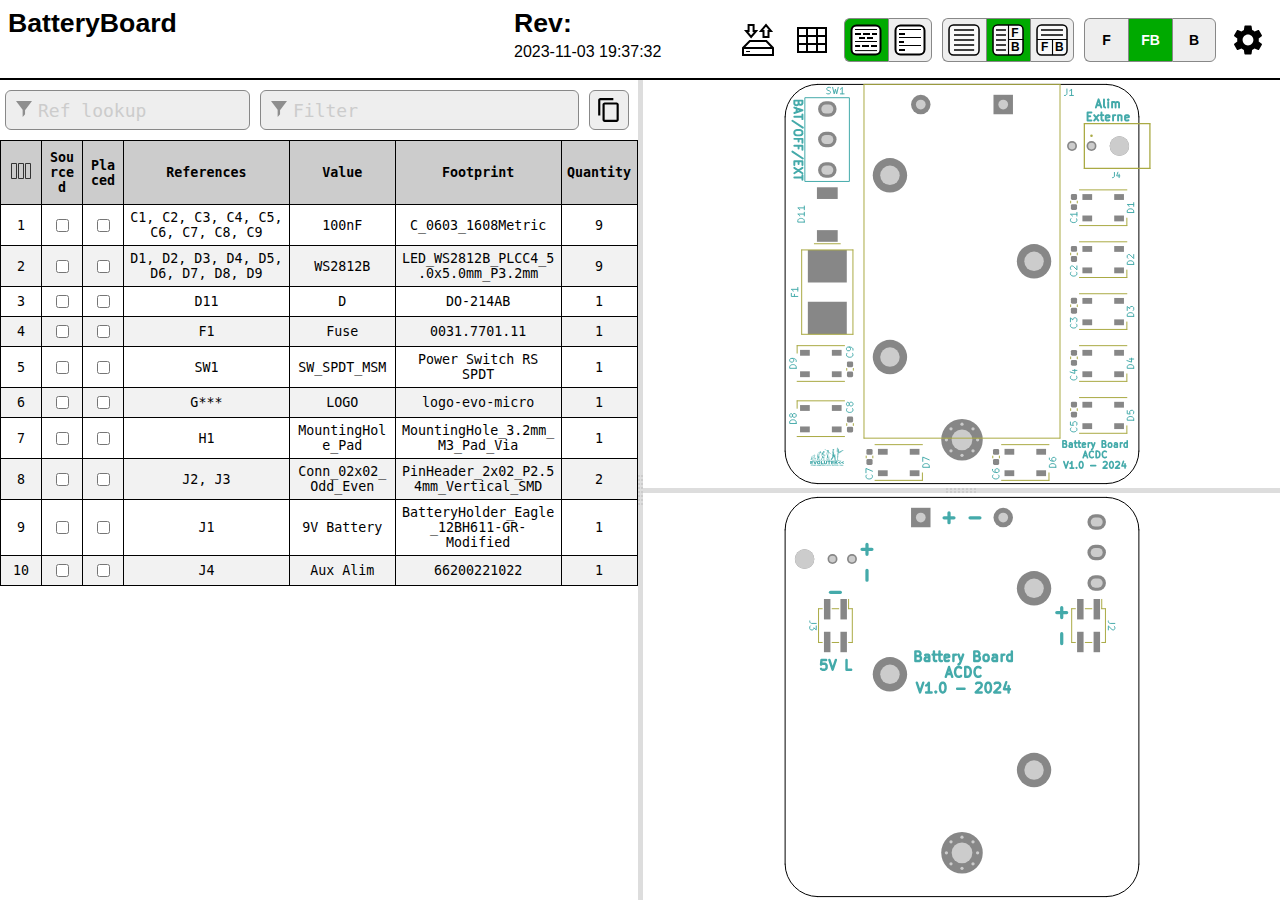
==== commit b3a6d2e7: "Change alim externe conenctor" ====
--- a/V2/BatteryBoard/Output/bom.html
+++ b/V2/BatteryBoard/Output/bom.html
@@ -890,7 +890,7 @@
 ///////////////////////////////////////////////
 
 ///////////////////////////////////////////////
-var pcbdata = JSON.parse(LZString.decompressFromBase64("N4IgpgJg5mDOD6AjRB7AHiAXAAlAWwEsA7DHARgBYA6ATgFYAabEQogTy20tsebwEM0pbADYaVOrxaCOOAOwiJdAL5Nw0OJwDaoAC5sADmE4h+AJwDGINbF3nd2kdV5yyEgLpqz/[base64]/[base64]/vOVEhDQ3kUCSdkAZRcjUd5IghNxG5uRWHmUNFMWuBQ6EiHQx7iTsJ4hGlv7/[base64]/[base64]/V/PW3J1BzTr/B8U5GanV2nnNq95B5EzVmTRQmVT46zkqNMUvlKCN3hmORQ9FxqYJNieLSnVYZUAdoQpGIUXadjduQwmm1wE+3ISrNegCQ44MEngk6P9CGfgZu3ZehDEEHxng/bBytzagxzmdSBigsYkkkcrB8PRaYyToVTKuNcQAshKEWEsZYbhViWLWesjYQBNkIqESKU4lq0G4plfcFjYq2zAYFdipkRzznoABeKW1KB4RCh4xQD4cLhROsoxCKFponj8ltcJ1VAkSArPhO+fj2yjm6v/X6Gi6AJN2p1UGW48LcTkHxfypJvwFNvAOGgMEPFbhPPk58g5By1IsQ0ipz5X59k/HU7aricKcz/GxcSFjRL0GHJzbJvSKB/[base64]/1vd0mUtFV6vsvLznWKte+MkErHG3M4nuScMESR3iJcCvF74HJYvBXyjpzae1tr7bi08zaal/gfJWxtVrqAwRQTci5s7by2XbB2kly67xDnbMK/[base64]/6kFxo6fpRwziYWBwv3i8rRLDAvgxdSyp+yWdtZZZS3F3TSV/[base64]/X8vPo66VyD1Hn0kca6x6r7PHCNcLe02n7652/ujcT52betuHsfYxrH2v72RYR6Shri7leI8haL8dscXfM4a951ng6hfHMU6npDRXbcTcu7bOxBulvJ/z+n5Z5yw4+/Kwl176bG+c+24rzlNwsO9d2/r24GphdF83kj6z7bzegKQUWsn7L40WbK2X7f0/ItWaTWfwnicdmXYSWMeiUaUQEZmE2MevWU4QEN+BmrezelkHU34cemmi2tME8zWg+a+48bm9mP2Q+fEOw/umsY+zm/cxBx4pBnmR4PmOwgBlCAWNAl89BWBKORBLcbet+L+tMtaLkUeCefBz0Tu4gPB3kyB1U5WKeLuLcXcUhA41cLBmBMMIhtA/0nUA87mP2bWHW9BWhjmoYfWrBKh++I2OUshC+2+QeekzCa26B/E6ePe6BlkF+gUf+qec6UkPuWec6/BmOgWuBX2qBXmMMVUGkPOOBjUfhk2e41h+uU8P2He5hah7MyeX+V85uQuQ2deIsT8XBphl2bUrct+U2QeT6bBhmkRbUEBmOtBuRv2lh6WzBjkeRL83BWe/[base64]/st+qqzRY4iabewRdR0p22L8qBRm2JiaXcJRsRtMQpt82xCpJBiRORCpqUlA6UluCpuJ2xkMBM+aBmE4dk/0XYG+bMWctppC90XYF0r8ss/[base64]/ZS5qe74HQSCV5Lu74uCkBSgO5psUk/mK43Y28/EHYIMA5AEYBLE0ZgZ3ZQe74wFrprZV0P5m5dZJ4bxoc75FZrY+ej56ZrMjWZc8Jd2Z5QeE4J5PpEgwZlkEFyZgUShG5f5yZmFLc6FRFHhpCi5uFGBH44yppGFRB74ZZ8iyFVZ/EBFcFDZDhzZ2abZLEHZQBXZzBPZXFVBH5ysAFIcXFo5ow4535OwF4bFXZkgr5Owfs6ma5MhpCq59FRlv5Nevwc5FFpFB5DWtcy2SeBmN5lACOYpgUBmekLlxWI8WMTlMwXlNEW2j+U8Hl/l8u1OSF7YYVL8/OEh6mnl4VAsWsflacOW12YZflNc35KmfREu3aOEYBEVU8/m4FSqg8/[base64]/1Y1a1gtfSvlq1RNe1uU3Jd2pVQsMBOwKtflokMlKRLpgNv1utmtLVw1rReCIt1t5R5sktLuwQ0t1N85HtVN/[base64]/tYoCdvdu1PxF9Nu4dZVRtJ9qdq1ZtZR8RnUedLut9oeVtkZRE8Nh13YSx/9BNn9w18Eq8flDVpJkV51/sLmmsEgl9iilOdAYm0IbIjwBgKAMQbAUAKARACI2D8YzoboIwdp7opg/o0wRo2DuD+DRAJDWgWgxItAmU7MTAhIPWMUgUfQLD5+Dk046U2AXDRChEXQfDrDr8oUd4nD5QWEHY7o/DtAF49kG4Ij5QEC/0kj5+Sq9OcjVkzSZAOj+ud0aEGj18SUFYJjra0lBjN2E6NjJSWJ9joUXSNjCjba9jmsuuNj34N89jokpIIgfjZIfc9jnYWKHjKC2sFj7EnY34HjYgok9jih3ENj8DiU9jQsqq1jTAyj/[base64]/TprAEfYwjlm7YiUnLrDh0HMNT3YkUkENLmssEarHrOENLMEMyCrp8iENLjyzs7rrg8iYrrDvWHk5LINdmyrJLvWWUibt458J4uLYglC7rAETgsbR+HQ/0PY7r1cvM1riLH6w4/sBLn8uE2bqbHYPzbLbahbHjXYYEFLYgdzTjMUHkbLcks4GTA4wrDLYg6TqbzBZA7lFL34E5NjeESqZbcNmlzrR+eENS9rbmw7xL1b/[base64]/sP4zzsHeXW3dkajEzpCFUO4h39AX4arjbgjd3okFHlY70h3CgSSq7X0i4MPt8O7Qz9nW3fYqqEHV7uEzrfq1H/R7r+U9pF3EE107rlLvD6PqUl7INs7lz6PwaD37r8iTHDPeE5mwHsKbjF3O41kwHpkMyuPE9pks4kHIEQcF31iHnvCwcF3vrcHAFEEF3XpkHn4ArVPmUzBkHeUmUh394SqcHsEQnh3AEgUGb94Hk9PM3/lsE1cBnvMh3By0v/044NXaykHE0HL+X0zTPk1OTba+XavAyqnO1Uno3J8iN4nz8w4+X3YdagniUg4sfwL3Hgjd4gfmZHnWEC0I3h4vb3bk1kTNSZXsKJSbHXv6PhEATlH7H64JvTgmUbHZsMPrXDHvcQsmXLzpMTfiHX3vcHYxHMyO0nfzm4nMy5EnfZIn4Y/Hk04nfmzZWNfGPufxll4yLNfriQv9EkggnzBn31vOPzkgnWmYfABSqmLk1U4OTmXWrU/OHSUHTW3t/CJqnEvT/ZVvvEgh5Hk8/zBWvwHSEH/l9zwhKJIOayfKPP3Nbw96cCEU/sZXIghtNY4uefvRyNYxQt+0jdsDq1UhACD+1nOyDqwG4XgUBGOd1uzhX64R2OfrNOIFzTI1JJW3mJwEL2WR4tCBxsOAfVFhQMDgeX4G/sWgJ6WY7wTiG/t+GqRGs7IZHJ/uKRaYOteY+/Zbg23d7ushwiEOAZ2EKYhsqWGXLbsGwZxOcakYgTLjJx3C/dnoRPIwdPwv6JJxwU4IwWslVSq92I7EIwUJ0b7mcLetA9Vovzpw7QAeOg3ZpB3jRJ8n+A4Izh7ymbMDgkpg4GLdyf7Z8GIlHJVOnyf44R/0OHC8G2k8Gkdg0OHbiEahv6QQBB20Fyk4AKE1JeWcnPxFkK5RuDJqpWFfkkgpxR9K2MzVmEkIIFydBIOnBQTMnaa/dxwr8LKEYKQhsRiOrcTLu1lcCRQPeY7CYUOTbgAD5EwQ63hDwWG01XuK/[base64]/j+3FRIQb+CjOdu+0XBXCEeD4Hdt5jbSSiFB1iJwBqODpnspR1iaYSK12pQiACT3OHCK39QcDGOXjEVsDwKGIRj2Do+ROaKhg2Cf2D9VUUJ0eQ6sEIHYXkbsMoC/cn8K/[base64]/XCEeDZaDx/2B/acIN3fHttO+F8SLokNAid8EIWqdIRZPR4KEOhfvYNnAOcgglEhbnd0aGG/D9CqmlAO7mbzVYGx/0d3bpLiOYKU9repIVQYWMyH+w7u04T/v+jp7g9SeYAofryOCYdgd2p7ViRFPnQMDQooCF7mdyNazIV+R0N0UBMDFb8tUWPSsOxHnSd8vJzIv7uOFilfdW0xI97u23/F3QIuuE4JndAKFcpKJmlSzlKPxaISkhw4qUTOzW7lB6AyacSVpg85HR6pRg2AamJ6x3VQRtUvbmdz7GfxOo9bVVpIBv5/jNpWkVLg0M5HhR1uFEnqSgRWklIOIfAxoStPVFyQb+aEz8As2kb3h5+vcDNih0dFfdDoZPIbIFALaNTQo7EerntH/EC8Tu2RWLAjIJSUS/2dfOyexIhYZD7m6PF5DuPWYwQTw6UiHkB3kbSTDug8WoTME/CJR0pD2CkesyOraCIpeQzqeUEzgx8tuj7O8Gq1gEnDreCnZDgsx6CtoaubaPzusx6DECeZs4T5gswFrlM5ZNKSVlnB7SHcAWasw6Ekkd6xQsBrTaJIREO7/NmarTdrKLRNnOMemeLLElbJME2zhwvk9Hj0Go6OzRImspgTu3Yj5oV+CnPuN7Icg2D8uBcByR+GQ7uiiedE82cV3/F/Qg4Ns78PLO96iQ7ehsjyP9J5lYRuIHnHcKK296UBc5WKXkWCy/AKszeMMQPvQHtHlA7EVc6qgs1tjyieZ94drL90IjFc4BGQojgs39gOQ45/6LKFJLkibddOEaDzkJzSgDM7RD7b7ASIEZ2suRvUkdlZ0Ll+tnoywkTm03eEJihwmMg9l4lPG/tZoS7SnEuPOnGdgW8fTnq/G5kHtS2AUuKKdPPaADTB9Mz8ee3rKq8iOWzD9LbwmQADuRgXJFouA94Zyw+R+b8LtG45dh8cBHdQjAomgEdg4CrGcXKwI4Y9ohLbDMUfm8wYJgOYUxTk1FCGBCDYI3XBT0DNm00vMECzXPA2gHRp55NGN0VlMhkIQnG6ghgcXKIUDg622AuxLQq6Stp/REgxTmO26bztMpxncbm+J8hCxgFahKBQqxrjZBpFr8SSl1I8gKKJoWEWGZovw5WcLe6/IbFAumnSdt2iEvHN2AeaQyIWMETHn8zEBvtjKaSchSownFqTFJbU++TVHh53RE+/bDyCjxY4AQ/GWUVlhSzurPyD2ifMOVhxMFgcfJbLCTheOraqo3EbbLrgovpgdAYJIA9Tqa2qgIQf22OQWVy3vBLjxejXNJWhjq75t4KTC6MT3PdbhLFOAaacFF2URuKeo2I7AbOEglpLcIsIqMfdBpa4R2sGbHbsOEaVJJW25bQ9Myzsg0zq8NUGltGP/6VgCpz4gpk4jL7ztMRbi9UTeh0mzsBlBTV5i6LqmHIxFeWXaCiwMlQjz8uzO5c8zEAgJwuuijNs8QMW6d1F3Y0hOyR+UicukGEzOLtAqbMEdm9XCZW4vXBMCMJXYdkhCvoE9d5EsUfLo81uHlALZXcrtgAs5l4QMVMM/mULD1b5dikRQ/KE1PJVq9c5kgPIeStCFqz4phohQfE2OWtNhwj/IWX+GElZd1C+XOzKQNKaqCu5IUUBXEz0YfyhZ4SgBaIwN7JNk+Aw+xiGJQk8qimZbeVSx2blCyhyxTOJlSNIlsrZIX4bJlHIxX+o1ZecgPlZ14V1KRVvUiFaBl+4G9q5GKrsFaMJCJowAXDOOVwJmQqrIZng2KKjFSZBzg1RnNbvKumxlLw+SQwGfYy/CwpYVlbW4dGsba/yzhqk1JkE20WeQJucTGDKEqs5YcTRWq8/kwqB4hrE1pfR5bQALgv95Vl4fvrFy8SaqcgU/[base64]/6Pe17W1sL1vyu5sI2HUxrYVaHM5lxvGg2rdOLY7rixv9jRLpOsEdtVZDSiZqkkMEQDeUFraxqBG9cN9apm2l8cYYE6glaAT452Q3Ww6pSeuoEalsDG6Eh3lZ0XDMauN7PPDXnLM08DiNXPBzQJthVddMW/[base64]/403kMgWYqReBOg6cDFt7nGxQRa4PlWLIBYWDUej3MKAdMI7RyhsoCZ2WRPVHoyGJqE7SJRKO69xVxeEA2T1mqSfa8IBsSbillVEesUsCzXVouuhG0YC+/[base64]/Z16FpZchPVyv12t6eAiENNX7wnSxsgYgvPNqIwqVybu9xaI3XTjYgzRu9SUH9XTl1a6yjmQMTZJRqOFG9Au2+ySNLqyhflx9tiEbHbszLlDu9HLO3VWIr6NMgY1ceXQY25En659N2HXaxHFVn6FC+3V/aVF/[base64]/lGekmNvuDkcreRLhWWHgmb3cLR0FoX4izYDmmRkwvxE56zNxST6SS2f1pzt1BgxTvptAiBNsg025RnZEkj874moXew8vxtnsRC5lhzSuXIggttuDkOz/jFtfiyGlhzGnIPWI9niHQufKiSWVW4MoF8Ftc03nWpDF9wVpQzWweIb/anjby4S7gw5AlW67/Z3ByrFYLjSDqqjMWhFRFqYW5KZ2ELESJvuUOQpKJkEeNNwftQwQ7Fj7CYzjvxUo1blehquJK0AJXblD6eyQuW1EjhTlGR0O5oQJ8ZZHzDIbLyZ+tYZHRpR/neqcZ3uhUKqkfcWYxcZghCN9B+Q8Q5LOl7tc9DiKrKbW0nFPGquQsb+e8taMX5DeSa4w0Tx3nAj9u9RvOZG3RONHY9lbcmV/xwgudw91UGwekOPCKcTBrUmyb21j1BMC1k1YpZlpJZAE5W9/YiL/KAIVTKOZsbziyZwjaSeTIuvAzFG6PH9mCnJhQKMLY5tN4NaEqiGxwG5dHspbHZ1csdCiSsG+anew6oP6HdgJBlhmZBfDY5hM3FGc2yCadUiWH/k1TQvv7DNP5oxxTe0YZ4Z0Ucym97WFo9Wy1YKml+inT5tX0v79K61xEJCMR1Q1z8SWk6ZJvf0RVMLJ0cOmydApMZDJescIqE24CGT4tAht8lM1M1MHWZjOxEZpKlNLZ5m/sWUrViVuUaobcllIwGSGZcqTLmCWilM6KN25WZEEbZrsdgLdVRnrEfPVfHrvg2Utg4bLaSiBszMzIDkfLfuSOaEHySJ2HZFM3zJp6Th4pZi1huL2mXgS0J/pjsF0jZZoSYI1p6McEtOYuG/jEir3Om2tODMfxKucHf4f9g7Q22ynFw39k/4QJJIlhvuOCxaWyQXDI8+Zszw3EKKKDhuykUE0NPhowBXWSw7eu15m9wL8nEC4vuNn+G9oF0+8D8zNMhi1zXKfjvYc95wdeIqSqIz0FPEoJkIlh3CNOFCkTLf5A3FpB71/bGdSeNRr/lRCYvAWApvEc46wwTauBCxE0QKCEeg0cSCF9AIFYJa8mfGeGHQOtRBFxjEchYD2BC3GnSHCWmLAtF/oyaM71HNj/Q28tbuUMoJx2xQlQe8a/AcM5OdkL0xcbtZKjtoHENjRcbEtZ87qRO5Q7FBGz38EmbigWg3Lsv0DuD5/[base64]/MIhMzNGVY/I7FC2LSz2ssso47shJUhRQbFx/xA2MfZppUjA0m2dukeuUWxYSN5RCEc0pWDH2nzVI4W0VmPI8b7chIjpftRtcF2TF5CWHI6gdB2LKHZqeVIH2CXnF/qUbcNdtasdzm8DSw9DCsEyy25v5jsgipkbsWSk3OZ5viL67PnqRHnAbkOWtOLUUWe4erRHj+NQ63oF5lc4OBXVQ9NbUZofiDyaX+mdKT2tNPvJrMIdltQ2IpvIhTNWIGTb0Q6CGceFFdoFxJ1hp2AN4/i89tC7zDdnHOeRfbeErkVRLcse32SUswQQoE1gmMB+vkI1qQd/kdgsUXC2duderaEce1lmRWLHa4neCiKt8eDXeGn7QD9tu65RuttWPAdyJttklh2Bu2FjQCdaxaGazAERbm7mlLKZ5HItbnJZgQ6kW4psvBIDOg5BRfhLU7pC/otC1mqFGMtDL/TdmYjnKx53enJ4lOuoXdA2tfQRd/QmuHjO9ODMXldQwtr/[base64]/BdtrwdLN2hRv1pQHRmbu0tonIumLLHbcZXciKD4eQR7aOKsL+RCiyG8Wn86UtcnaUJ03zIMm53+JIbMKD/crI7g+Wd7Zu+NFw5ATOMRd8w2pKNQt6HHT7GCUAU3OZnHTIPUVtPZgiqM7FSE4ZwHLGfIcdHnB37sOGDod35nst97K05iyUSCDsd0AnoqGzqjDBddsZBsuMqthBpddzEbtONg7gi7BUoeZEsXBJ3zxNz9aBOXuepQfxolmO3XZSxLiegISWO7wqx16tUMfziLlFz/B/blGFsvIQnYmhYO8W2z1iG3MU4h49LVSaznWpmjB8exjbQBx3JONHCRn8Gk/ZJJ2Hzpf5V44HmAIs3iO/oX9pQKX2BeQ7temZe54/kCd3QsJYDq4u49h57PxHgsANQANsjGcJRuI2COzF4fErAhxd9F5w6ylY4w7LD20xIHlcIOUd5nPB2A5bOwngOOFsRxC7RWHOzj051B04ICnRGBLboPPAwPPHFrxHowuaaxC0VIvZoHZ+i95YheLVanhPIOYA8IsnspYvr9VGpLV5S3xHqQzR6zV4iAPxcH1s2O/rAfV5JLdU8XIS9mTKLIDuO8R8PowkKA/HELvsATE4me3hXJg4VQCqnBDWK7yKfOxIINOfOSZk0skBhYzvs99V803Nki98tOnCIIwzt9uj20Cn3bboFDljvvRdbWGdMqkTbOQhkvf2ORxY3uLDefNA5kgdF56IzaxRojSLrTNZtKbaOwHJSS56kzFyAP0lZk6NV2bAfBJsD/4NOKg6szDbmiCDkBDYd5lIvq4uNMzW+4/[base64]/lHgXbaO42GYYlbpD+tbM32lX4dtriV/uZwhmxAlAhzRFpTMNKbDZ9uz7fGwOcGdFKZ1uSusM3Y5p7KBTm8OvawdsozKBQLfI2iToescLnhQJOcxjqizNEp4J5jADFmH4KY9sDFj1Eb2lEe+t8ZOVtiKcYVzPB3LyFDyOce4z2hqz4PePA78LGlAlLJYfxwGGUal2601tSkNeTSu/hvKJJ82UfPhr7DVMaIx7TyKebdkbV6AZzmtW9wQPKTaBkUK0XIV2B3VioNovD7FvfcNiC4aWVoaHWxS+Dcok0sWNiv9wva202P3sQiT71+zRY0mG8KND/6crVeKqMbe1NAXzI+Ic/D4aDGINuBe9+zlMH80+9i47No09UR5NyxmFot5wvK7fj/qRb6Bki3Q2kk2GyzEsoS8vMFoChgcGY1otI+FDCjXAVEc9sVDBvk6Aj+zdlQKHxGi7qI+uEt7aHZ2FE+r3dTU12IZx1p0tlJtLfcqojLPG5o+t2iRnhr+3Cy4DbjQK3nDNs9kiZ+fPPT62lz2LPV6Yjw90Cgmmn6ATl9hT9PEeCdA7askgT/DC0K6ymRRtBsDrPWxD6racUKtsPVYyw+sp65HdxLMbfmdG3TuE/U5K06jgUvZs1R256qR4xHjszXnaZB28CyBDp/rNujHYBC/8elmUKmLNlpB6EECwhQELlbG2fhBgsanE5qqapYT9UGS+407FgfrS6JLuvBLMIu3bzQaqGnuWnP4SyvPZvR3XGlOQ048MV3lJCV/h7WwsMM2q7i/F7Mzck1N2E+yjZm+RKIMNMAV+dMsiCEpZu1A2MvVkyb8sgiUZfIWm3o8FJo4hkO8bdTbQzpSUvsrsDUsB6MsaGXS6ceDU973Yj4M3a+wypprVIan5jSLjeW6XbsN03iGqJ6X1fLwuMOzOr+nkhhWxzkwYjYI/nAaicNBtnaQygVrzAVsX3v+5d+DBkGzmM0+o055ukAacyN6iTpm7h6W7Mp6JILZiiYBiUmqnIJeyEqhhfeFOMw4zAsWPzqXgl4FDbQmlTMfpoi9Ris5feDbm4qNO6AtQHyIr/o1aL80+mJBo+ydg97keothnJfezhh17emBvNt6ecZtHmZNu/3s6Kn2XKooFx80RiuZr6mbNYb+m44J8JABMENB5IelWq/q9SJzt6a3yVduN6O+rjqeqDeV5sZxAeJ3IN6iCekhXaVkNzoN5pMzdmbTdev2C2ZxOk7toYPYlBiE5Miegc/DFcvDuMrme37le7VovakkHiOMjEzJFaGPIS7Rajeq7CJQp7uLwue6bMkLiOTAnYEUyiIr64VuLnqELMeELgZKN6aTH4JZuEihl77qVLhC55yZPBl7a647iE4RGkln4EvMRdpFAGCChmcYI+HtjXpqagjBeBJ2F8B0qHeVKgq7qsBkq/[base64]/+D6iyJqc5eguCZkhBizjHBojAoSl8iASmLd6JzAwGmQSyt3r/oIXjE5rSaIQtAhiXAQVS/6mIi95ZOEBvQKvBD0Gqrh6IalPp04M7ObZwGI6oTLT6HZKUHh6wIV96ghv5n8GmhoECEZAKrwdnpTBEeEX4J6XArIbVIC+i5acicpodBPMJerFj6+yhuspf61HN8YjGUXgnobcPAf4puhaIldCCG/[base64]/sDIw4RlAlGrvsBDgSLIhT6pj4YRaEUHAeQdutuYyOg+kHBjmUhooxGh0+uErVefgZ8ykRa/JmHbgVEjhEVK0AWobwqqkXhFqGLSPxEVI7Eb9jgwqkRnIz+i1KRH12hWiYqcYZ+u5DeGNXi0ijhSDE6hf6HEAXA4R8TBUF342OAOETia/[base64]/[base64]/xcauXNzEKEVeopqU4osdJQuik6iBw4RLvN2zDR0bOlESATUE4GoetNoVEU2skfB5FIpEZ8IE8QGpEw2xOlOLxhq0rDhGJ8xiqEAhqUJnTgnIwfmpb2ODrPSrK+LpmBGLU6thJL1BtBmbAkqonGBHTKbXAPa3RjHI+yo68Rl2HrGk3GcZgRmlKk43cGMZ/D1MIPP+CIeF4VqLKKifPVoZR9FpVx/sH0T/77G53k9HrhlLLIri80fl2HF2i5lKz8iNsbqyqQCXJpQDhrzogKwCs8RfCziYsBdEky0vF2zQ+oBuwxpybOHexoRF8EfaJITiPvEzihrsWg0xz0R0FZSQglMGCC/EqrzD6P4ZSzYWyVhPG3kKjvOFoR0opiJwiaoYN4+Mh8ZJC+WU0ZAbkOI6ntHOQSVsUh/xdUq1I329pA1Z1SAtOJxmwAlkglvcl/KJxfxo8DTKfB53gNGYucJK/QDRu3D7y3xKNJkLccDMIuGkcZejhz689cZph3QjznCRLCE8T7L2qrCVuzQxM0PQn2YCcfag32P0SnHjiuIZRzQIvLqJGW8ziplC0sTsdraaOROCTI4RZ0KdHTM4/ComBiQiXq4GhskFQmqCRsZ7Z6miJjhGPIDrl74QBfvDCyocwYgSGimvjv/Z5+0+oJBAiX/MDC3RNetjJSO42qRGdQp6j4KzIAsTIw0yYyJiLmx2OGLxhJVEUcrNW1EE7GmBwfhMoi85saSaFiyRtVHOJ7XKGIRc0Ec4nFooYpvb8RM7Eq7Tg4shrHlI+xht5VxkkLzA/[base64]/x87BxxohtvP4jjmdrIuGACX5tEa2ug+mEzUQ2AlNZ16BUv8rjqm8SDgLRS4uKRn6WohZaLge/PSnj868XYhoRTUJvbli/IvSkPYSMinCESLISCJluLYv2FohZIDkw5mIMrFFhmynB7xMit0c4z44uQpsjYpz0lHwRIhUdFpUsgnNMxoRmPMaY180GIuH/IuTGxzuQtqfRwiahfCYI2xHyFMyCcyRtKkwy69sUK2sNsZQ5TxBCowGBpSznCKE2koVRC4isqMwFt6RTB8JT8ZIU+xwmpyWoQKM18XtAshyKD9Zi8BMLdGHkc2vzwXwBaUmhwcc/[base64]/[base64]/KPC8p02JRIdk5Ca9z98lXE8HYpwycorJ2AKZOFYkzUrES02+qakKfJPBqSlsQwVtdzWI2KRFqCZf0DeEHQsqBKkyyRHMjn/[base64]/JR0LnHO+Xyk+Jk54ApRIpYgPugGacJymhKsRQDA+Kdm/EWzBLBmysJmNJwPFiooYBMDPnh+/nIpY+x0RnyqPmaaQKZEpJLixw4RAmriJZQYlufmkmpgq3I6hbOP1qtpV/u5FBwhYjtBdJLIhkoACxEOfl65IjoeQz5KZPbwRIgcehKkWHBmAUToHvK86sR9TFulGB5+W1haWmfl2HqEqTp5Ctki8cbCxm2HtDFkmcnBTi5xmufJZasF8TVG5+mplfzl+DLN5kKMVkjlE95gnABBk+NUVhA7xxQq4ChuNUSM5W2fSIwE/[base64]/HL5pVRFGdAp1Rn1kqZ3JpxYrqj8YRbTZ5BNxQOErsXwSxxJSaIU3JwRdAYbQrRRsjLG6st0TZZlUDmhHE5R/6H5FWQhaTlGDghAYbrcJbxc4g2GeEntGHIGxcUo7hN5qrmcyL9jbFOstNr5oRI2JWlbFBA5iCWo+Q/sDzzRTAn569GT7DlGdaeQZ1orRWonoE/WqLI8UjqNhpOzMpxKOMqKx/ElXEts3OkP6DRJxfejXFwpXcnFiHxSJBGmTGZVgueHiiHlERNXqoyoZN6N6E7OaqNilaKjemYx9y2KVqxuh49vRFc0wVv/FucpKahiEBj4sV76lmvDqUv+qGaUm/+LaHKwIZilDqXRi/ueEoTB7mf7k/CH/vVCBFClP0of+x8calQlSIb9jUcqGfmIia7QTFqoZFsm0E/a8rAhnhKHRW6QoIFqRB4z+3KFhnfY0JWupYZpBqgbyMwLCyFYoWur5qe2qGZkJaxuWmZmM50XCz4/WVITbkHIVfoewxRVKbbk3uVuYVExsxSM1p2yd6Qzj1+O0POmYozpeYapQfmaJAe518NrrSpwUTLEw09KTLi+atSbdkfsLMZoa4xcuU+yKxwyGOnZ60xTMDp6aJSnix+S/tIKtZpJfZGbMiEUGnI+ahq4j0hVkphHbg+3MuXnIUmpOg/ml6W4wz+E/tnkvYhtNoYqZY6d97aGRHN9lCCZatdxEFvKRkJxeLieBlPiCUTnK2pzCfJLG6TGtKkJsBkddZ5ZWYtrpxeLYk6kxaLMYFhMsK6SiJmGLuRynlIGZaKLikMGTODhBKkGOnfckZRkbwUYqYxxqaQ5Ma4KpdWmCVcq8HGKlcF5WsWYP+olbXyU+IAoKk1QnkaARHcMGZEx/lpScoU9lWKH+ULsXUbplEaePjOwA5Oitgb0WC8RKWAlUhqTm0Zg6vaKDe/1vsUxMlPjLj2V8DC5HSM+5ZNRowO8hl6dalEbFEpiTPO0FaizyTszpW9ka4onF1cPrEAqjwnMUAYQlaRwP5nBa9E1e3SDonAiwyXkHIobZbTSKoNhvtyMJOEB8hHlZ0D7E+ylUU1E+R/5sOqBV3MdVVxem9jZGqSJ/[base64]/[base64]/AagV/1uNM/VmMTRUlnXeeSE9WApI2J+FHCzTBRkLslseOKeQqDfmh36xON2XV69AjN7K28DSXo8MH/nZVmVAeLZV5CGmSCKY+YZgRWAyMldVCbMLmYewTBappelfgBkZSwu59KSgjV1TXt9wa50YudXflN+s/oWVbWGmm3ybcVIa6WT5YbpINb0Kf436/jH+VsWv6XTJxlF4bIkEVi0Gpr8eo0ctQWOh3gMKy5B0H9i9+2dpkL5ls/[base64]/[base64]/ssQ3vi8unOrktxcOunrmVUZwzktHnmfqfME2uS1PB/xaHETqHLdpC3RtbHRhMt7UAA5oh2pRsXIoFSo1HeIdufWqpQ/LWoyNeLOOVZohkUs0pchKinXoLI2BhoKf5dAS8UGMpME4qatUzBmVLCnjmiHhoXXAa29CYKU2p442rUEqNlOQN5ggWcuSGLkF0avGoGtf0HXpuIQ/N631ki4bbmUxH6L5Y5FFUVY2htFSXwzYqIbU26GcMbbTIhtCgApycsoXoQG0sFefkz7MZxZiLYh80iwW9h9qPA0QyG4r2GtolbhDK8IjetQa9x7bmeVNumpdm17cvrI3rdWeAbrrzl2rTyxKMZZX5YWMRzVElOgZZSLIDthXsJwUy9qWO30qYrLrpoc/OrPZQOw7XtLeIBrcsiby0OgWzWtLTom33Q9TAa0VK+bXtJVwBrXlBrhuuqB6ntmbbu1amamksKVsu7Quy3ScuSVxAq2KkKprtvVL21JtC7dBJBt4jJG3xtZub5bXlumfRwshIag3WhtLEr60CKX+mJoEhK7FAprto3rdF6MJZgO1GaabSHGiC0uiM6Q6ibfPj/RcuTcJSczrek6N66isWiEdU/K61P61Wth0xWamg9D9au7abyy1KgqKY3t2IlJpek8Uru1poi/lWm6GzbZRb3NA7Z+juuEMieJ2686LMKidx3O4GZ4jHN+38ibhgO0Ha8giCl+IvYWCiJtA3NvUZwPbfp3eIu+u/jRB+nUIy51VnrlyWdzkB03mOr/[base64]/OR3W1g09JcHzzOBr3L10R1TBrtGztv2Lqw7BlZAj4mKRnAY03oCXQCqwKOwbJD6dbWkwZOIG7YxQoyvEf3L6dW/rMF/85dvNKpCrNS2ZbdhErZYeBa4AJ3ciH/[base64]/u1Xtdw/IXPUMh1mryqYHF94uSUn0Qi/chJxZejD53KNo1eTzsqzXYvIBS3xqr7rQ+YtFILSW3f3yYo6QnXjNd+GuraSloPcSjwi9/GLbYd4/Ppw8m2Uc21M1B1kwLRdK6NAn0J9pl33iBxhadBIC37QPwS+lHJCg19oGJqZ1+xfXnHzck1E+x+N43VCqUcxcOC5Ut9djhz/d2onDT0yxA9cy29X0JKSoKTqJEY3m0bMQOOtBXbxCocqSap2Os3HJ6yqdHrMQMPu+neM4oDmZFz1LKILngN6smfVwIEmACXm4QydrMRyTs7neeWQoOHD7xc9wTD4z0J8UlQPkSvKrvwGwAnT6zccYsox1/Gmpo04EDpCMV7ccFgyn132F0kp7U+cLKFzwJ1SF321sROIJzMDVXQW5FC+Plp1Neo2Rmk06cNGomkcNfdIbw6qnFpgddd1ITJ+8icGv1qMGAyOmgYM/bDyT2WujP1VmljlPXx9+VVpYndahtkZEOtrI31DI4nCUKN9gFrkJZDonU+3mDg8iZ0TdqnFmIiD1g7kLRRAna1ydDmDc71FIX6Xhyz6/Q89Z8Wsyu4OCwu0nnaPZPWEMM6sEphJnLtP1pxZ8yNfs708M4yexzT8j7aIPjmMLox2FCTpo+KzRbHesHzsFBjoPV97Tg0gHDcVWywahXfehJ/[base64]/[base64]/J8yIdwMLOmwcaHdUijxuit3XzqvUpUPdWvrZWyjZg6vlAQd/SlAM4WJ8qWMF+7gt0ZdjAmjWmDkZ+j22Fi7YrAabaVEvMNPtXY6KaTKs2kY2hA86FAPTmHcl2PhYD4oeTu2HahW11OrYyePreySvJxodZsJ/yAykTL61mwqTiJ2xRbTMTIPslZDbH1S4ytPGjCvrXP7NSJzMTwWtlCpFmKoXJb5Z4uSEYsMFjhXgFIFsm5kHkn62vHliIR5/Nn0AClFoh3z4KQxlpvtIcZ+kiO4yoR2022Jl3UEj/IgFL2K+E+d4MWmUiRO3i9/alwkTPjN5KfBVA8kai1uqVwICjMnLkIkckY4nBjCdWmF0HakkG/bbKHalKFeprBZMyeiCfKqPO9A0HQWs0u7chK4JO1PmMqe8iv5a/MSI4MJQTVRYuqoeZvDApcF37cHTR1BCkEoWTQnGHI4W72CRPCO5nIpJ2jvlg+kIjBIzxA0OmZKt3tQ72BlkqWhHcohLikVcFPbwDAiZaiTD2CjxXIAo6tFASdbG5OddR5laECjJQ88wxYR7f+5OsStmXLpTSuX9mEcAo3lBfKXKF8O9MVXCDzlTwU6r1/ZOOiROZCczp1p+TejBT6ZTs2mhFPFfBWC4sNFrdjg9TAUbq3VUH3uBJJC/[base64]/[base64]/8c5CIdi4JGWVkmQr62RwRvSZGFzf7Ll6iW3yb0xdC01brCPj+M00Ef5QbY63aGuc7B3p+NXvVB1p7UORIn+2czOPZh2/jdjkz5/IsZmGQ6L61hRuZQHL9zKHC5E8s2E8RC5ePbl+OIq2kWqVQtOHX3IH+w6P3Ns1l/vLIJZK7O2BNBRSNhOnNfgRVBBtWcIM3qZV82qizBCHIhMhxmPKzVyahUVKoLlgKhBP5pKvbeRuTALDTVSsZSdbP6Q2M8SjDIbkxI1MG90hxMJsZ5YGLzlAo4bo7BTAZOIjMvYq/pRegUc62PsOAa6ocTBbOHPpsWY9bNboZ5dPxlKzrROYeNQoZGNZ9MoThaRjgWVwH9ums+1z/BKpZrOmc94Y0ZuTKVkQuimA+qh6fm1Abv2SjvkeHWUCok6/Lh1VxASN9hd+suwE+RRguYAGyEqJP6mkZex0i9R4K4W3hSTkiODwQHLuG+O0U1mJ/lfcrrO1M44SZU/CwU5nDE1aMCW21MqGEJGzKblu+o9oxNew5CzDXC5Hcs2U/M7oNVgyWyiTV/MEv2WEPMyNcC5nvJoEjApo148Q3ZfblyCDmqpKSjfUl+4V4NHYMx/u7fqJODCSjQ1S0L+k7ZEdaqqBxNnCRSx+zVmckynkvFjw/[base64]/[base64]/Wmt6iKIIylbsGDfEe36QlDecFE8kgxguHez3pIMMoxIcGhGq0nR3KIGZEZL1BK7BvJmqdqrYgauZAg7PaEGYsJW1WDD2AWu7M7g8Oxo9YkNTmidZRnfrvYJvWoZvCtIXzLYraaIQals5xjs4/Zr+tZxq986xMpbrajO4PRIetdnYt1efXwiHehnDX0cQuA6Ab2mIvXFUVumCyAJUDoip7EwB0zqJ0jqJs6xACBL63XFMGVa2qNr8i3oBvO9FBp3UTrePTbwqDla61I6DQ/ZgvPSlve2ZMGRzQ5acyuwxevTm6g/xww94qs4w7DuFbcGUWN7eWTXe8wVpMT0LuZBE7aN7UaYH1QobL0Fu/4KnXBojw2rwMBS+kxv04wEcq7lC2vSuucb/Gz71ISPC25GidmxMz2nd2phJvyIkZe5B/[base64]/rmyC95vKOW3GhjseXSxE8r7ON1vGTdAYgjH6bsThvPW8Ycz4gjyRvGFHUHLksNxVIbZ8JMjSkypCBhLXPUG1yMWhPX1YqXYuUW6WYT2nO9NdB3r+I2I8n4Z6q29rqEd0lhiXvI6ojkvmGYYcmhc9JyI0ZhhFSNh1UmAjegb89J8GhwdNU4QKPBoc4ewweznueJNbh/jKDsuL0oVuEcGsY+1DsdCehjxKD8avFU/RsvBa0ZCx60oA/CEHTxCvVwGdZm0TC5draLsi0zDFqLuNha2/keG+GgZJVC77VSG32Hg2TMFSA/PZzxrbayLepfGmnHmE4Sj4jCjY5MIze63lLVWxwS1jE+VliGK6X6F/mhOIIN2+Ki5mFregKMhTmCNCFzpnKeFrgX48WjubxQqcqIddWkp3bQDi2h0dyUm6dCoYM48UjBLAcm6Kwdm7sdv2tsHb4YPNZDguPCtbJvmHI8aHVRJmdYnCziPjG3r2GTwROwkvAtk8hONViDzUc2bjqVM+0bp5cZq0TKbbdAqGV9uq/YDtPyOePVbpGvlkWGorT9HOl36ms3W2t8Mx1RdSJSB0GMcOghyQlsypR1ekuezZbfGQrZsRcStJf226h/IitEsdQ6hy3zov0XnKfh5LfqZS7jHLBzt7FUE/Nc72GuS2KpYuyj52s7e3akVNPzlrEL7KfMTEQ8W6uS1XIFTaozgaC+6JbGMCLRgwlhZYWi1u6lYVsC+65DLJgB61DA2E37TYYwxEtWgG6CBiYxf07UifDF/u4wNLS2gg23QrOQ8GQrfwbEmYByipktX0GmjaiYB+y0kwu9Z/spwyNkK3zO7NU6AAH5yBgeSlYrF/t1GGBws6gHyrkqxCtKHFU3/[base64]/qe8cfagfw5dkVyE9w3PjwfBsduvkoldqB04pQuFjEpUE+PB8j217zDZ+o8H6hLXuc1ih+/[base64]/aYuxobaYrjnjyCyv2mCSvWco0TiAa1z+1PgATxV6Tj8jDnxaAyjWtqvT+dqoudY8JHnirPXAGtViNwWswQrPB0nJnZxuT7RGxxwjDn4gUEGkwYkChdHswZ1XBKr0Z5YWnM9h6XxisGFCqP2Hi4DRwYUf0/Yc6UKF2P21HVknq6sw847XtXQDlkxdyowR5EzEXn8FxMDt0lGYoAEz1i+V3st5D+dFKeHa8zVRABCPJih7fngEfnCnDcchQvjE+cxqjXvobHBZ/B2evnWKBRfGUdiHh12sXWnaRYL8HTfDtpx57Dy/[base64]/m+p/nx+nM1T6fiMHTaELDXnpyXqQq7pyx2unc12IfdksRzLiKS6p25xNnhcsCdqE+Zh1eii1Vzb4ph3YVSGNX58xY3yKLZ5c75x+YV5h6X+kO5cadil7lfZ6preM7jnI82u1r8452yFfXxJhQztXA7QZk/X3Z0DffXoV4k5rtr/hQy3aYN/9eMU8TH9cBXw2Hh37qaoWmT3iEFy+b5nWHGyd8XICPBfskVmNRd3UKF1QT86M4Mc60Xre7XtNyKF9lYuHQ/A1esQQ5c0cyc2ITzCgZte9QinXXxvLW17XKmVf0UIjc0cfN2or6QrGBrUovwXbcl2wbHeZChfBG8HekrGXS8C/oDtbyppcuF/lZ5mfo8F/[base64]/8iynTIieJ4+WrH/f4QGPlIbxSxwWEdypCNZIk+HQaudWtm2RyD3TVY8P0e5uP/QFUBj2RwuH67wlWYrbH9Fub3VUS3AscgIDvT8JUhaRwuHm9iCIk/iICMdNWgENj4ipHVhEjw9ncMrfXBvh2R6oyRtIvBfCjHm7jP7i4lx+IilOMFfZZTHFymAtiyNh+IhW6iuvTAxP4iDem+apSWo9U2LMf+BdH5nQJreMgAsw/w5kYumOTPjR7tx6MvnNQfreJpI7I46zD5+ml+TkrKdl6p7InJTX6z/hCyKM5QPorgqLK8tiWqgqc94sV1kKFmZbB884XamvAwd6isivdXU+bBwGJzOpSYFErgFSH6l0WQewkdE4BF5ErjT4L3/BFcYrlAdN6t8oQI/+6z7FhWCQE2k9N6OIqGKqKDlp+RgsIJvxx/3mKIMJ5potes9cNdWcCjLX7BQgHAc3Is8+m7PLJfknD4L9KvS8Nek0+4cp/R1DEvWrBglOYf2Ac/xdAUmK5uHp0MkbO8kIes8amXDjC7dlc+Mc7GO28YIefMg5sUJJyNjw5HwJqHYIeDkzY5QLkWTh99iCcygX8dgrepqz4WHPjKgoes2IcWy+WqHBWekHRzS1x8JBjn8dWS0g7LAj+xbN0jEc393/f/IhXMQNTCy1533qvf5vUynHg5JqYpOwT5CgsJlen1eDkqW5NTyy7T21hRV6b7ZnrPiCNx5kYkpHm/Y5OHPtzUHBVNSaUcZbwkclc7HKqbX6Nb71Kf8JHOrz3Hvnv8otvZypa5guWfNBjyCoZExBt8rL22/SWDtsHk0v8MtxzcWUx/EKnT1HHYvgvVXKeJeyXLx2T52TApbWVPRgZqbciEJ22AWDepj3A8PSDzXzL62R8dwWFZ0P0X3H0bOw4ym3B+/gwy/Qo+L9vIZ2x6m7dHjK9ocj9sfMfPaIsZZW6DB0vEwKpeai/JqNkmFDrPylhwUGwRDwuEWF8HHezrP5yA64SJkjweTwUpgtGI06oZJbyqW3YeW/4Qxo4jWEfh6FnwU82T1gbNvFH+W8Vu0eShTrJbb0HKKFkOm5Zf78fuEJ7CNb/qaAJ1Kf0fzlwTIEJncy1wJGAJAn3/[base64]/ynTI0vs0Zo4i61hsh9vKc4+QTIfz2JSJGt4L/KybD9WPSf+pM5lGwPL6zz9Z+sRmP0fnRkyopL1HK4PyJFC+M2TH3HRgch2RK7fPN+UCCRUs59X2csA5dSAwhS+pc9XFscfvYmvVyG0Oz/WSqZSyuLzTfAFNMadm03/TpukKZK1+rc0xpPCUf0lC9nCkJnxUq5c0xtpZefnxooRcNXn8N+PcpvMw/68+Yh59+fbbwBOISV4kQ+pCBvI9w4WIn7PwHWoist90QdbLXFybEn/4oOurUb68CQjDutzox2nyMJ++43Np/T8x0jtmWfG3ikOKWDfTW+y+1vh7GkHP0bJy66uuDO94s1Nu5k7PBbhZbYeto1B8C+/MkHD3f/rKjq0SBzxWzduN2qyorgdGBYUPX2A5t/TZV1u1wJNB5M8aD9Pwjl+QGfKshK2Sbb030rSs/IC/Ku/qqjqk8/H1z9XWHP6z/id2KvBSWfdTLb8gcQv1lT8y0oqEck/a/I3I3wQv4IwJFrMeC6EHjA60zDdiP5DZJ+5hnuPcfJh9rJksjX/aSRxYtvo+rg+dj236faTdO5Os83xcgbuMKN4em7b1Bn7mLYHx9ZUq0lhS9cFpOrjQ0vhyF+lYmCL7hwnfJk/tlsvPcxn75/5b5DbR5Wf/o9L3RK0bJTHeInkVHslKV/uwcLqraxuPKcIJGYeKs4j/5JVquVyKfWkn+7ycNP4WYEx5/zs8R6VfldBQ2K4CYLumTxV4GP/[base64]/PrxunoWxAsAf55mlB81onwDtBtN8x2Cf4QbEKddfim0Her+xGvreRhAZ7YK/k7wmgjdFiXnkJpmvzY1/n0gWzGZpAqq19/ui1FbvOC9u7nkExLJg8R6g7VCYll1H/uLgq/IuBt/pf9UmImRaPqf8AgTGFG3mD9C1ESYRPp8x1ImJN7XgJBFbKkEg5BT9R4IroEFhT93zOP5a2FECGkEvMRhEL95arEdSeDCwp/miohKrmw8/NuQAWGNUxkOW88OA70ZwFADCiuHNPmMjEa3h7hJGmOwJPl+Qvgqhpm1LR9zUpT4EOFEDlLDJUxZGx8BIPYoFDKzQuXmQ5DOtTIZgbm4LKrD4TAewViagdpLnu6FcVn9UmNJ39rPKtVBmMS8WLHI0xvuUF1ItsFN5EC8MHpT4KJDO9yCAjUvuus9JIAI1w/DSUYXrt8qesrVwXgBQlGmXIAMFB9rHhMFNfi997SKjVs5NN9ukDJVMpOL8k5Hf58Zjl8hlEpF5gfCDt2DqVrEO6ctGlB1Y1p4C86hp5+DFd8RsO0xMfBqFCPgpwdgqxc+XkWNlglRA+XhadlgndQZ3sb4hIueJGgeORpmvFJ/FI8Dv2Jj5J4Kc8UCLMFXuOcYeDsL88fJFJ6AR9N/4uRQDjmpwxQuLxIrmkddtFMCwVKq8yzlIZLeEn8M4FXw/ygLw4gaixBIlMDqtGo91PqjV6ONk9W+AZo4aI05DQXFAP/PLJX/[base64]/5FutBEtN98JA95KAjO8UsvntXxMT9SoCG0cITS9unPY1CyPQDk7It4imE087rnhtcaJH9SDAqtQDFNdTQcvwKQr+QmIW8p/vPXZ2ngNxPPCyJr+j6D/MogEObKGClZuRs5OqcdT2K8F48o49kIE/c2sECoNDtHxEAvxwDjvjgljpmRlEBYcXwlSI+roqlyjrvE+ZIIcU/[base64]/7tuhZ+KaEbRMA8h0FwEO4og9ChB/VPeHg9XuKIsneqg8AvNZCgmH6tUHuoJFAtPwWCtQ89uoFDUfqUdODKfUEQY484bMVsZoI18x9GvcR1I9Cp4AfUgBsS9BhIQFRBHqIZXnsZ+7qZVCAcRA5wrsxqoiuAXzCZslaKmD0RLDsE2Kc8f9P3cXWryCs9qMksfBgC/sCZsdKKVDNvp6xQHrsIBnvxIDzIFCI8pt8rPGAsRdC8w83qiZHgnMkGjlhDXgrAJcIXaxsIaoIjQrr8p+MfpHMlB9mEmQE8nAX8XBlwEE2my9KQoU1qtGWC4Rv3dhLL38sfBScGqEaoVvoh8kdsM1e/rhskdoJF5vsiMQYeH5avg7Itwpc4xvjUkeIV/[base64]/[base64]/[base64]/+AnoMIj8ZAzi5QO9ERxvYbjQkXn0jUoNVDjBLnoFsCHDgIMEk4msyCJTqhocmpNBu4Sx1GvJNA4obYh/[base64]/+IfChGNHcmIJZ9R+NgizUZvD0JJOc0OEqcnMJfV8wk4VHHuPwUws6jBDspcwTlXA1HsKYo9FCD2nqlBZat/c1HrLBkzsfM3ES2IervYpgnj3Bw5sw18uv49eAuWdTlDGjjwLC1wAnI88vrddQATIcrxFHpafIb9SjvYkpNPaZR/je8M9F8ExNOoDN8LPAdLvojN8Hlg8Ouy53QWkhPvAO0DEsE9wIlbdsXNkdXUYOdJ/DW9jnLC13UYOiBoAec/2Ij9OaoAsQvtD43QKlBFAv0oxbKV9+5Ae0s/oV8m7Na06tJZ8QBA21izjf8nWHe1gkfN9ygTccj0byCEmJuivODK8fZFDcaZuC88jIB1WNGo8FVCWisQs+jmEq+dUNLdDC8q+dnMAwdIdHttqTu3xPodMpZOmnxiXn3IwFuFgWxKc998ge0nZDs98WOpF5ZH/tF3rwpT0X0JkPgejV0cNhkPtApUbiaR5vveg42kANlAdQgILp6ZuYX3YJOk/[base64]/CiKChlejjr8bIVU1a9u5xWDkhEMqnAZcZNXCRnJIczorVjy8u3sAonbDJIDy0zos0RN4VwJmOmipcEWvxjwL0d0lnz9EXLXsQkLpinHpR0ZoLpiQENZCx2Icg2waPNmjrEp+Pk/UhjmbAuMTJCBbpDIDnmnAC+r5wW9Ct95gvRcxLHy9uxixcT7Ki91FLUcSDo8DQeCxcUrLdiV9qLd6io8CFVFtiKsRuNeNjOw5/BS9/MdzdTAnt93OEUcuCvaiX+rx1dHCYDjdu3thZjrCDNOS1geJ8iitul5mWmawcvnjhANOS1GjiJ8fWKPtLEJshpMQNRYDiYINXG28FLO1jYFJH8j2AE129qIYzMW1jmsU4ocvnGgxvKodGcbVjSWnAYIytXDR4O3tZupHCt2PPsEdtMpEsUdJj9oX1hmmlj/KuS0V2NWjecHDjn5smYk4WY1ONKodYOFMciQhwdemK2RmHi7kBoO3sPvHECD0L4FaWvZJEscaQVccn4FVIljQhDBp99lbik4Z7whggvtX5D5iZrO3tmiPLC0nLbNYDnTweajW8ueJ7ERDmD4a3iGI99lZAcEdXD+WAPtVMJetGsT/sQ/A/8kGDBsnjEwFq0Syw/PJwdPCtzjOVpwceID5j0DGLj27qI8JlGWIfcX8N+cZICKDgTB+jizJo8W6C/7kYxbcZbi3CGbjuSO7j7cfccU1lAYRDhD4zcWl4KDopZXAfqYzhBQdtzGnC7YoXiTbCLixbBQddmpOiL3rPjTlPPj1OinitNqTjKyIXj2+Gb9BXr5wKDrMlOfiwVNVDHhRaPx9s9LRoRDhcDbYqlw68axVEfoO0LcYsxLRv59n9Bji6Ar8svPj/4KDh7BrfoUww8SGIsDg0dqtHrUQCAoQGDh3Ib8dEhO/[base64]/2Px8bBCAYY8HPjp8XIdPrCuxrcR5ZZ8bOV/cYch6seUgEXvTgt7hHhw0A+8QWrjj9ND25tPt9x2sUagyicpZKNF3h5fKz9nJoJZzxM5jxmBAcReAGCBTEqlYDk9xW/CHiYXGHjwhnu8bIdmYRiZXp4QQAsIDsQpQ/nCpo8ZPBdhLR8jmu1i/2He5uPgWwLcZPAQWOfsbQCYAr9l7oMWt8AsWpQx6wuaAr9mHoBCdmoicS2Z7UftIQos7iSvAkcfZA1RV9skZSDo8xV2kTjc3C4TftjV0icZlJgSfMF+tM1iUrH8SngS4dtQlMdZgUXVCuGdxqDrNEg2P9iSRvccroJswBbims0SU/hrsQD40STuU/DoFhESWC5v1rVw84dVRByFLdoFKsdN3FQSSOsW5E2nCo1CXxdNJmyTP0LxsHSGA1PZvQJNKEhdtbGySDlNq13OB4tdrhejs9jKduSbFkILrZ9PicmM22pOwwUYDYY9gO0uJMT9fLOcdIUH8SC3B8VzHNwj/JloYNOr5xZTpxNpmmGYZNtiTLeC+V8IPyNPiS40a2hTh5Ib0x1BLC0agstd5FIwEerlXw/iXaI5wkxoH3qvNpmh/kKgSfBuLHE0KkN6SS/LnonBMVjwTHuDXSbNUx9ixxL9HIZmHv+5xYrRErxH8TbYDsFsNlmSQsoQZz+ImTfHJG18ZqRwSSeB4LKh+xvSdIZP5srD8yYUIgasGFPie3wXyspwBAiSTxSMD1SsASTkEuV5dtH/cYtD6wD/OpkCSc9ZL/LPA0SdnJVDPZYAzgCpH0vT5VJgkcqJPntS+Bel7jsdxTAhEx02Nk9NSGZ1N3HRZqDsrYWAa0xxtNcjtsAQ5lfORBpCTBhXzK0wX7K4Dz7t7ItdEITtsFflN/p1p+js/oxgonIbgWeT9NCkNLnFG51yeqMN3EK9mHhWwZ8an8gdDuTQEHP1k/OaSzyc0x+ZP8wxvhkZWBMzI8jKQdlLD8IeuEoj1yYuBq8k8MzyRTCplrwUKKU4o5nAL5piUlA73vClF9meT7EAW8zGOchWKbjRg3KQZ8KZ6x1bLBURIl3hhkCGxw/PajMDui8ton+SY4RqI4dNeTuye+8Elp+TdtC9leEICYdyZLJ1Xmrx6OGeS0No2kcPr9gT1EhZGweuSGyO/lMpMtdEZJ99zWGcIKKTp1CrGzDZMKlBpeIe5X/AGQXeNAIwzJ7itFMVIpHLXN1yZLJ5HPiZlrqHxrKToorvk6xSEqowwUZFTZFGgoDKQCRXEszsH3kIw5yPfw4VGnD0JJe9oMI5SC2MKka+AE004dNhVMuwwBVEnCh0qoN1fIljJ0BKkfGN7CWCtRjMBmLNEsYswEihxp3QW0YLLNPMIyYvY53sOhLYeuY/Ru8gnWCFSzuBqMXzMT9D0K4V03g1QYKZMJUFL1hGgRWwzeKW8YlmeTHmGok62LKcRIGqhS3nKh+jrkp7ulW8SJNQd2HM5N03i2xlrpTgglHtSqIKdTnfsRwJxNWjxtMu9Y3lMc9fB28Eeu9T5OOg5G/qQD7jmKslXN9g/cQDSKhjSZsnillXJMCJGWKdTUMK4k+QdeSjOKOCfBBUgDqeRAJUuKhWgQDSBeLZxhEvdTg4AFJrEN3CP3H6ktGsTTpsE45YOH1ddcOmxIkqmSrBt5gxeE80dyWzAtjHORxNjuSwHuV8xPBRTPmNa5aMHNTKWD+xWxKschQvLIouOFg7KaDdBBORQ/7k/[base64]/L9IrcmiST+PdZs5BaTEEEq4C3BL1PiSPJg/C5QwMGiTH0u3J2UQGTM7tLIvECSSP3G1xZqf0dSnsOkueA+MlSTssM/K+E2SXrE8Vi2Zi+vVgQ3obJT5tySvMOXIMwnaMnocR4c5FQMt2I3d1mHTwvAoXo0kMzk6mFz0AmsSdmZKhhv2uNxM8ghwoNjC5CEnKw07su1pvA64ZZN7Vm2lNc1zM/o3aj/TCKh8N/MmyTLnKk5hsCkZm2lrsBXuLllFsQ83ZBSxBGCJE/Lt4gYJPF9m2gQYzYSj5hYF31c3FKYouPLVsOhORDnB6wJRhgzN7CU54vN+1rYuMkJlGtCMGbaNVMgF5HScu1RhL7Dw4s2oueprdAEhHp6BmnoGyJSJscLgz0ks1ZxlgMdPBjsISVtMdBYHBxEtNQyP2Ia4c9sX1/5MHFoEMc1WGdFxFCjvM7RlF5/[base64]/7PS8lhJd1APgrwiQpj01tmLxoFCj0TmD2Mi0Nh1joQfkj4Vz0iTNE5rBrJM6IGHUo2CzwUeuU9haatFLulzIf2EThJHrTRilJMoHjGF0oFFph+FKJd4eqqENRJRZbuoSZgCmQJV3IEy1LBdJqEBKZAma9YUeHskomTiIk/KtEBtj2FTpqzR+ks20eTneM2sOkycdCxlSxAUzmnjj9nmBUhjgl819XvVxUnvYzlLjQ4UNl31k0HM5YBOX0VGFa0JbBpj36QFFfpmuT36YoR1bBHJalv/cp9ucxfzmyTlbJTkL2Nh08jKONhlgt0f6ZizfpJk06WeUjTuFootugizpjE+poWbPZQdJyyMGUexlFACxgBnm12jCljcGU25JuK8wxWeJcLtN5giGdIw2uItAzFCPhU4N3Sb0NQyFpC/[base64]/3OwUafh3JU4K4xG2qdTPWK+4JBFdS72dYCYsCHTbYGCVscEDx7qU4h6SvSoG2booWYgGhsnnHMNPDN8ISbWyq2fXsK2fnsZvjBNlqNByCNhgyF3PmzlGfXBoSghzWGfM58rhflJJpvhUhFPNyURgzo2I15RRPJ1WGcGYZ/LD51WZsRL/IBwS2YxxWnlIyAphEt65t+03RHKiftBVBWOcMgKOXcwuOVSxFdG+kqBqTBQnj1g74aAz7MIrpQEvCzWbsbpLKqSyBuJJzJSqSzbIFTNOOpfTCwZf4qmPvSYMHjVFyfmSxKauTM6UhTB5jC5iyewUx5kBzaybUEBaQSS3ui1Vt/u8NYjpmdHsmmTcyuQV4cXuV6fBN4SSQZzMqtiyBSTpyl5v5yn9L1Rt/MsNpOfN0YKo6lQGcc4XIjxtESSNNcvPFy0SSchDOnUxbfJ8SJvE0E9WN6T2HCxV7PhaS07HCl2giWwLSaPBCAv1pFpEqTXZNv5/GJH8uXHqtkuT/TLnMRymue/T5gmeUhQnfZE2oexXRjV48oDhyWuO1o/ur7SeuS9gcmuU8tuvYpFGNasBND1zXmJf5C2PVs9jq3Y+AUeseuTrxcvCxyS2WC0YKpxyS2eVUW5mo4oGUR1TIpYseuY8w9wfXBAYcu0p+BwZXuiWwLuRnoP/[base64]/FBkuegBg7GFIYNuKxzqrDWCWzPNzwBkAEDeGF1fkvztlXFPAm+U6gowrtN++UIp0mvhB8Jo6YTNju5sFrYhByCmF6ZEMtbqPOEizp1if6U9wazqKYwWSkjYLPmEQdtvTCOIM1rGUvS5yEEEWDnXy1eC6T6sOfzrxuWdd/D/SoSnjUxgspw2SZU0hUbt42SaWpAwgWi2WbrA5wukpoebby7drMkl6atFn6sXZKWeG5yIsMlKWfEJ2Qp4zRSTZdMFhyw76WMFAFnzJvlj/SrEEAEI2bgLGGfw8pmHny72Gw8MhGyzN2YQZ8RFYtBSeHNdoGdx96SF9pehGg56cKi6GhVjNiHW8qGn+IUuQkRMfN0g+BRhNdwteE56SeJQ1gTAl6TOxI1ghNV+bT4j3Id5yIBgKxNBz1lLqKSqWCsjPTHXzc/B/DzVLgLl2H80eDJQKzofmFk7EKdC9O2wCEfeg4+TxlY9iOzRSQOxJzhOhklrK0lji3UKpjopDzGO0tZB/ywpG218RFH0x2Mqi5cnU1tOZusgbqGBt6baMzimLMqtg6RGnNa1x4fNyX7CWjT9BtzJascca4Ory9IZrhj5v3y0OLyTwPOf1zcudp20X8ZWOZ8IljuKQzvlAyPYne08hEe15NBtCnUWmj5uaAhYWk+wpuT8g0epm0T6ebk/pOWcK3OkLDyLmdZQT1zbIJG1hLFqhxhZ5V3dtiIm+RxtTTsLAm+Y/gg4U0o7Ruk5tIhVBE4bdz6oJ5FdwE21buXFsKTvPVCeVXwKofO1zBQ8c+ZNjyMedCzA7P3c7hRgzjnBsjfVlt0XkPOhQERbJ7GU0L3dlZhDGdf1YWo2x11qG0+HMmivuXJs/mkUo4mQ8dZGozkI6RzyJlAedTAoTy7qFB05JAjz2JPSpT2j9EqeWVVO6oexJ2e/TSklLchXB/yE2H4dtYc/ywSmFlZetxjOLgAz36Uj9eOg1Ql6dEgnZoMIjovoLyILZjvej/[base64]/yhkPRdC8h/z58EMcuXBALp0QkyFhcpw22oWLxhT8IijsHRoeZ1BENM0c9MuMLf2MEd5ZFNy2YMEcu+VAzGOF9j5WAOsXlo5jIpDmyCbumsZ2NRAeuZGFK9mMcRxbzwKbi/[base64]/[base64]/iZcRaJREgHNrxAmpY6xmecw0BpSm13uoujKpXrzl2vSp1bugjiJYt1nDNxK7RRwNyUJVK62Jb1mDB5wa1gmscOoKUSpViQCQvKs/UgyhQpbFFLeLIoGUH0Nnoo8wEinDKj8kj4rBAyhbeBRle2LS5D2ZS0miG68QZVEdJQtSyPQYlV+TBnJ/pZCZljDtw9pdtMmfL6Z0EfhoO7K8RvpWxUwHNWzvpfyTWGDrN3THDLRomkcBaFlK+/r/[base64]/[base64]/KJ/Jq1VdA6NkPETtJakAqJ/B+LndIi1L9iBLr9si0LiX7pH9nWEgJTiA7iR/sxUM0hOEiYcXWWFKt6hmwYZM/[base64]/[base64]/GorQwFLVRKL90n9LPx9VYmILLNuhN+Z1L8RZKwoUXPdTMq6qW7K5d41OrYgeAtNjTqHIvVeUF9TkIxXVVU0LAd6rbFXlIAISVZ62GwYmEbUlY/[base64]/kUH9eFWMhBoRt5OLJ+gI5Z1LTmM5Y3GPExqrkEoihCwqbbifABFbqqkhdfdVHMwqgrLarOMFyqdZNVcrLvDx/kC3iTVcqrPNXYZPxTCBTiZKrfxXftMWgBKcWtSAX9si039mHou8NmJFFTisA4cdxvJfWjC2MTL+SbOQorHprepUnDIQmor7xEv9i7CcYF9ljTUDtUZ7RDHhSsEL9ROOsq3Vt1yhvih8slaUD7vvjNT1a7IdmBS9dZeOr/yYy9wZp1JA/DXAGQWC4v1VN5oMl8DH8BNqLIjs8B+BEptaTLgHCbUlyldoDTsZs9+tZf0qMZGwAyHipkPrPxulVqgXHHz8XkeUrfIVP8GEudrw/KVr2XNhrZMCiFEsaBAJtc/cWqfWQINX/17jv99e1Yat8putLtIBUJatYqyWJW0RZNVSJnICxKDyTOqtxtGJ+juH4W+Sbj/UCxLZlCJpaWsukvtbtomZAvs85KQcI+dUw7ceMDeVAfye8WaxdKVXBGlRN5qaWe5T1U1YqdbRIadX+xDyT1AwdZMJHKU+o8lRPQxmmeSgzmDqTxEJTfsOUqN4tzrztdvBU6X+d+tfCQxdVsYctX9x/EP9L60cdKd2JA9o/CFqkWj+Kb9iQqH9rKqKFfi0EtR/tWcdarFSawykOUIroxFQNC2WorSknPSIisBAhFmSgvXGgSB1hbqH1RJD7hWTwQCFeinSU0pllZ7rbSQth7tZshPcdPc2lV99bkraSs/uUrQCA39aSS0xtadqTNkGhqrBiKtpRRzY1tV5xRyZJsutcpdAZZDpDultq7Qh/[base64]/lNHZNUZ7NBeldkovEMwb2i+Z5dS2xsVuxjJJRJw99U5StRJBK4ElQNZkHSJ0JdzzmusHBTpg6TiTO+IfkNgbkOMMzXSpQbiei+ZD9arqCFW/spVZFr/xWQrAJbi0g9K/t59WBK/Lm0Rn9eCcxUtzpaJeLoBKpTAhFVXxzGjWx+5DIq9WAVVpDbwCh9Xj8d0jzjFFfKx0ajWxG2MVrRUqJVuyfoqKxGKl2xB2qQ1B3TRKgkKH1cb4xUrAJjDeWL50oczF1XsYBykWhX1XWdYohDD/1X49VUqsJJNYo8tSmbN/1T6YKMuFgsdeHiXFYClWaQHqtUBDVL+DfAfDQLF2Av+qWzKLEEjZvqEsg1hg+AGQt9bFF0jT7Kl9jWwFCCAaByvkR0JSpZHdKPqvxWFrmDRFrozlFr2DTFqzQPKq9dVsBiWmwd+5ARLFZhmZG/njde9UmkSWGZF87LSwsCn0b9IOfKw+fBpjSNLqyYbQpL7Kk5VtJfL+CtLqyjL/[base64]/dFEZRqNZDzJFsNq4MiVxd8uLsgQjcPcu5NKJ4xM7jZtIHwgmYEqAKKr441PhBTxD/LHsnGoc9DQ4x2ChxHeEKt48AuFWtEsksVQuxWtJnAbdaAkU4vsrg4n3J8WHrxWaIHLpvHrwItN5LnrPp4/UHVzaJUcp/xCWxQSRY13tXrxkBtgaMZejwXokgahRFTJQltgbfIGVJtVoHKBhHs1muPX9KDZCgC5KuqCDSUVA+H2lfTQp4x5BOgMtbqxOmHXC1FV2xYVLMgv0sDBXDSJwAImWrbeE/L3FPANpcUnIeFATlAlcsg6TfEQ0YMKbACuex9Zg+rA0UwpU1P/xMcRGDz2PIpT1X2NhZcxrZNVMxixEkwUxRYapvqmw/Kn2bR0vBpJZLBLFFYbLDlByYPODEJSPMWwKlguavijmwJ0kIr1vHs0NDrKgd2HLzslHvxaXG4xCzQalRjSQ5CuBYVOZa0btCVGbxTowaJVVUbJ9awaZVTPrODXFqqFc0butHCo9zcPqdBGKMh9UbqehP+bbdZ4J9NEUI/[base64]/pSn4jLfGdn9fHIk5TjxYZeXkLmqJbgRRlqY2Gla9Ptgb2YGZacbFlKYBp4JQfrkb0DP+IRsD0MCDQ7o5hFRJ2jYNkHhCYNsDQeZPtJnBNpZihJEtCIUsrkbpDHLpvzdgaKHOlIhrabrbPvebKjai0WDTUa2Ddrq3zcBKmjU6BiWgyxyhK6qXmF/FsHGcrfMm8V4OARqQ4r4bdre9hodW0wgebFElPo1qI9C/[base64]/[base64]/sP1b5grRYIEFlKpYcVZl3M/q4eDwESPP9L+lF1Fc8TdThVc0R3jO1xdpJ+hWrOrI6FXroDjZYguyuCr89OmEPVF6qd3AooTkJC8OWsr8SDG8JjDWBYmFG04fteX9aHcOhhtf5QH0KwZIbGDquGuX4RDu0gslTAiJjFL5odbsx+WMsY7SuUqwoGmNW8Ibs1tfVAB/[base64]/JpUmbVkaojFWSTrcwl9yoH4PcJYraJDBZ/[base64]/[base64]/gPy7uDQwwZrT/aXzU/sFrY0aJXcwworm/lWTXyI8XUFLFZgTxwXcJ8gpWSwM7boJAotxaC7pa7pRCJF63SRxG3Qtoq3T25T1WRCN1RTgohiE4xYMvcc8vJpLXcOxfJUfF7ueOrVJLsS6VQshLXZzUW9L6RrELJrVhoO6kktxri7E/zkpXKaRNfXZABIrc7gZO7rdi0q2ETu6pCeyr64NV4QnJhz5FSVw7XSpSyjR/aprem7v7ffsRXfNb/7bm7CWkA6xUCF9G3a/[base64]/cR1Ja7/mDtdxdG4J+3XACfTqgFLXSlZL8X+J6waS7YCtqcvZMu6DkjlCRsAx6/pPqcAKKmIBgu0K/[base64]/TFXXyIt0CHSgoUF7CFldSGsHOwQnJlEDqdJZyPYUJ1PbsxxyZO67Yn/cyVX96WxcuzABGZwBguEhTqbNp9rZf0L2QLTLXXt1TqRfAilVUgnENtTk7OF6PkST6nuAx7jEe9TvEHp6QBocLUDioRu7RR68rAHTKsBRwr3e9hX2QtACvWQVB2cNzHnfMyA6dK7fXXXsDqQ4cPXXaoDqU4h1+GY4d2p8SsEkm7sRDtd8sHXb2WNiDH2KizMzEKIG/gz5vcQb6qmMj7DdC2rMYGda2fduKRNcDxdztz74lY17hNDj7okQN70WWz7rOHmxZXT+YWvRPq2vRJ6OvVJ6uvXPrZPfm7BLl5QBvbelXFdMyPXdzzuLkIxKyFp7xyBbdk+ga7BYmTddNZO7h1QSr9vAx6pfLlLU7SO7VdK5dK+kW6xINcyTbsSNoPS4MULpaJoPQsNM/ceDJ3Y37VLgtJo5AMEi0D+duWdB6RLmVLc/K57E8j+czIia78Ceirf2LdIoglt9vbp8FMPek5qzOZKKJF27Dwuirilp576xLedZokF6ikMzcnZDNKW/fFJXLkEdnXaooAUiZdJjtT7ldnhcYppb75utVKdItRj+3R6wy7lyo5lRuRa6j+cpttB7NcpI9NXUUo43SsZvbl8lZvccrVLlCUC1FOY5BI7c7OOR7fHIxcXSib6oYP2t37fgrP7c+7xPZm6g/RwaQ/Wm6evZK7NziCptXYuAjQt5c+Jo17sYVFc+KiaJZXWrYfruzA43Y0ZoPMed/FLJrqznud2XNq7mIoWiKGM6KDXRcMfrrgsDXet4WzgNxafAa7auOOdpzHj7TmPYr2xF/JJ3a2RWChQxUWJh72HAk0TLotggvfXAj/ZPbgfe/rxzj3ApZCE4puEf6ItJU6J1oPc97Ax7X1EZKGBeW6qkLN0j/QwL8FH56RA1TZPPbL4XrrTZl3TKamkZrxrvQ4G++uncWZCa79uJEZ9ldVobPTjl07u3xF+MYG1Vi3d6cHa7aMGYryBCa6QbORZNzvwbJ3RkH67mNb+3bWwPrnEGV0FMIUri9Ti/[base64]/7Q0buve/tPzYeAR4qG7NPsmrLGqG6r9NxdcFmZIffULdmQmbIDfTtRcrtEZ3g1t61lundBpb66YUIO6YSusHPbHm4VuDRUcvQS4qkYtQgvU9xu6s1wzdWB6eTphqYZL0GpYHhr9xSO6yRrvdWzfoFWFdfd/hcu7STFddXHnP7nsFZqIjHa65Rodd6rkT7JSLer3hp57LnMmq7HKEHclb1Do0TZ7NeHsiAmia7VwC5yyUI7CwPTajeoXqIcvcUDtTjnwiAxuJk1RCGiA7DxcFY+7fg+gH/g6+6riZ17gQ6H68A/m6j8P8k7fZxbmHoFTtfTQE/EcBpZvdn8DoYxsTg8SpqHoZw43T+rUHqAQLLZ/[base64]/R6HcA6CG5Pe8hUoEm6IplQChyHt6xsRgCtbb669Q49CxBKp6vOFd8yjiEbOrB7M58MeZXvb+bYwdkE23Qu9YwbaM53TiJ/0e2wu3QFN/0eoJQgwE0Z3kGxFtRkUA3EDD/ogMESZLcDHkDu6qWJFjgxjK7qYEVbHgZDTNQ7hCPjY644dAgj40HO6AohgDwtgh604DX8FrGB6ZOBr92btxHqtNN8g2L0HjOkN8efUOGBJmqiLMZO7OMOK90BPgzEfXmM8MXT8/PYbRCvmu8ifYlovPl2wWw8xFN4fckifcXZKPiRwG/cshLPnhwmncV4Qxm29oYDD6M3LUC0YDX7QZrUDtRpyGHVtZGMZo27RDBJ9VhMZ7KFDl9eVXb6OQkv99NfsH1ErUDlHCcHVJP5HFUrCGKzNajiw+7cKcHpHqVseHKlaTiGkL67eVpR9mYo+Hj5q190OtuGxZOCChVQb6y9BO9mmr+GL8soCmIJwGODH/86MpwHTODX8YWHb6jHA4Tk0JwH7UG/DVZap7xSOYTclKwGIiZl72GEZ7nfVp80MXAqpzKSZiXsqipzCkov3qL7qBguEUA+Kqn3eWEMA66HotWK7PQ7eHvQ9TBxuLV7jJCHigCKwGcLHECCqNWpVPYnBsQXfYU5r1GKorJ8Eo7ybMXnfYVIAa7JSDl9mTsu61LLwSkGBEZvowuEa8Y8hMfZ/[base64]/ciOFFV+nPrIG8eYZT1bMoSxp3jskQHHoNErHQPH6GG4WbihJvuH6LCLiDo+QHjJKeG/g+eH2vYCH3Q3i0do4lqNbDDbVPfqZE8RnTefc8GqmCDqdkLV7SOagcdytLGjvY7HJSHya3MPhJcdSYdytUwks4CxKghL66ZNSFToxE9HCdI7H0BHRG/2JIqvtRnolfVKxJdetLQPAHHHkOK8fAgbJHnaBl24zGMcvXFUbYwuloPZB9/tSm07XbMgOqWe05g6mEWJbGUpg58icRP110vXhJkdZl0xw9vizGBZG9WAGCSNYyG9putKekZ0Hy8ixKkWekGNpCxKZZNQGV0ItBkdXvdi/YSbK42TSR3UeN24xElpI6pA143+RJ3andXY7n4eHZDZHmO3G5NqEHjeu3G5/L363RLjrb7D4HiqUfHvbUT60FL/H7PrKHBvZXGwokT63khRTekQMErvgLxVvTJwBnqhpc41NGfnCtGx9TeGM3ZtHRXbPqbw9nGcdW/7hYA5zt40m6oxlmSvOLcHOte6c+xmK4owxVAi6UkjOAwGI86T1pXveGggOeltl3ef8dEyMbG3dONq6cihUPao7q6bm5XPfrDq6fb6ifamU5yWXp1/d8KW6dMxt/ZAZYSWhLGE3OQSScw0fA21ijRZ6s7E6SYjRdP9wvcQYnSbuTwvabIjRUl4EE1NSYk/zGSgx94jRVqg5g4/gUkxKZjPVgsjRantxA8tYvdfxK75aFxGScsgAg540mnniwCZs77PkTFprDFG7n4KPTD/JInUGJ3TSqbV7PySInToyRtk486HU44H7041eHM40ImP9kDAYWJb7shEUN9hliGhHXILupFG6luWIKaxWiGgCClyMeHH7IbBnq0VIG78WKPSeDPYGTUfzqgCTUH09vp8Rsi/wr3e1tVk/jZJ3UJk56fKxMPbf14WWK9MPQeZJkyec7XVRAdtkq16w2vwEecDBmfRuJ2mD/ziZDX7hUaSymnC37eeNvTZIG/7dIuMyX2S2HEEMbzelAf75WGNzwPK57/DmNzEjIj6IEITzdITu7f3oTyZE70H28t3yLyeC7UYOSnl3f6T++TdIiAzeKJJMz66fT/zWJnaGMej0n1oy6Haje+7rw6J6w/cwwDoPKS84zl4yeRVHZXcfqRxd2FJEy/YhOUd5Xw/[base64]/inwyjmhO7+3T6x++UrlATYyCpufx6EPRUsjU71ppI0fD0hXTw53SGgNubbKbPTxkNudjG+o0JztwaEGnUGWLXCp36/jErybtNv6wuFAyb0McmuuC4KCDJKRZQ/CYyObxcBgh9H7GeWDaE+brN03nH81D8LV088HepZymiFX0mAQ5eHsA3ymPzZK7fKsXZYQxHZAmaBE/Q+5AqBrIlEUVdG7RQ+nDfVp6d1imJBuP05RhO91RAqoGvSOkzE3EaHAxIEzypbqHd8jkyKloKGlBt9hFooj7T9U91H1ZrGIVp8ztOA37/2VD1VYqS69+JszEzUhH6BOkyO5Qx72ClIzkrH+nY04D59LPXHVaTMNihDIxjvf/IcmTsxBo0VUcmSRxQ3UbxJSVE1E9aLVdrE90XIJImLik90xInemjosem+EzymgQ0Mn+U16HBU5mx2OE+n3lv/1QuKInsHIt0QEFOHEqXaNfAUW7YOObH4evtI9vTPHiem5x0w2z54es4Yng+Pxz+Jd0xKsR7Ncgszn4IKGh/gsz8MWEnaVZ7NudNiKW/Y/gtutCbMPWhUbM7ZKW/Wg7ieud43E94n/+tJYLI/c6wukAxP3Ij6mRGgNDjuF7kGcpnr5FEFORFz00dBcHwInanQIPqpQ4RANehB37WIDo9Funlpe/beNFunaTMs1/1VVMRGMjN+14pAIFSE1GdPZv3INzQMFjnc10A0DD7Rvov0xTi2GxpVV0bXj4H+1VV1jETu7SonaNOuu9awLHwzBGM/AR3XRg1+m7zQ0x6xFuvExEQw2wmBK9L8MpwHibQ1mRslGHFev/0s4nt6B2GZl32BN6lXZvHl2uzduNXKgHM//0ZoH97XFoxngqHUoffe8tpMy+7ZMxnGuDQpndo0pnrEFeIBvRVNRak9ilXZqmes9o6o3VN6qum8lZvVNrSuuzAQ9UPYyDcAcb0VdGDBmjm0OFp7fII/1Y5Kdn7g0jnSOI6mcmKNmiYTamCPlV0ASQvHXVpSxaURD6hBDf09dsu6ludzmGcF27/kLL0r+Lj5IU9RoquuRAW49rZmkMf03RMv6tllV0vFNv6g5gV0AdUT6lQ/31jg4j7dsdcsTwkOHog/H0spgx7uRDhzITIVmglIDKEiFWmkYC+tkE66nkEfH14eY6maMuctOrQa7I4CZ109ZwGVffH1zkur7KtCZ0fmJ+HeKSZ1QIHb7DfXYMLs1dGzfXn0BhZN7rfSJIVZvMmHffkMRY+76c2XdrGtXKgPfdFtoc877tGEDmNoyDnBk2Dmr0/m7ruC/BMozVBEVrsgyfWvkctrXmM7QzhOKQp1pECcG8jJSs8pa1HyCT2t/9AoH8+D2scCoe6DeCn0xWiO7nRDXnU4EF7P7O4NS6YOm2bJ7MGvrOnXBEr1pDA370toYMHEi37nuEytU5CFmqfLu07svNnwk0sNGjAEHPUfFsMeISn4k+sMvOHWnkk+sNpWGkmftpizyIz56ssz9Yqk/04NTIx1j5jDHNMMUnD80+xw8zuGBOuy5YQ3hwfej49GvQ0mw+rPZ2k5RtOwTUGuGlYsllL1R6kwB5C89ynf7aDn3zQqqRk/BqQqHnGNiDoNIZEmGZkxCNN7LCGFk870t0PXGhmCsnaCzHDIo+K4eVuuqtPbR1LVsgXXQtr0b+Tu78doF0lLXx7n4MhsdDGB7r6GpMeWMTGEeVnBPTJyGBTaGNPWLzmEmASMvutPmy5PItgDOF6g2KrNb/Rag3Ji7lzA4JAd1qSpAdQ4G0U4Ys28Yj6sU2fqGUuF68U8FMUvDZ6HC2frRBKSmb7a4XAxI26qU54WcvQBngpoY6WU0iN6VHXmhsdbMlEAJnxcADwsC6en+E7yn5M2XmVrQLo8ASKmCta+NtKqdHJU/1M/Eop7/Na+MqKplHFU4R0KHNMnVU8UWX/BqmodgbwOWFp7sAsUW0iWonk1BPN8ZvOHTU/1MA0GZndov+MIkOd6G1BNMSo0AtIro+pHmEF6/WubtnJgvGN6gWNXVHa6/UxZNj2b5G5LdbMNQqGm05fkXCmDSHVFBNMiCxD6404tNsAomm0OqnBC039FaZrtQPkzvbaZrccR3WJY0OnTI6I0WmnbfJFXI84ULISBZ+3TJr/xrjdi/TDNq/Hh7m00iMYaqh7200iMWOKj7sRKvyNQtF7pQSRM6MIOmdtmVQ89aOm0xgzogeD4Gp06+N57Ov6C5tmMCjEunGEtaoWw+umVWsMUt05q1SS7um/EIHMUix8Gj098G1df77Yi8XmL0wkX8C0A6K+rImSZD4VcuJQ4OCzC5Gomwl8Q5/qBS2FJWo4jQ9oud4q7Pp6UMzVFWqYFG/sPNFIZlL7f1jlFarDu7Dqqy0C0126e4kTa60KbHfMbjbFcLMWH6nCxydcZ73ICzaovAHbg2B4XoZZsxC7Shg87qqWg+kaGhlW8UeSi8mh6lNEIA+/[base64]/8qaSvvTI13IrYLD3YF5GkiB1M06VFK8upDx85eVrBvWGYWRdF2JLf6IMhPEVzb6nIVGBEPao1qaytTb/WIjapWB77zgowFA3ebyuwr2xUQ1DAqxh4Vakn6GdLR4UfowgX8CvMiBy5u71wsNgHSxmDO4nu0tPeyhiYpli+AzBjyYrpDXvWXI34uArvC35CZwhW9iPcGxoYjDJ3Myfn1whuJXPX5pZ4nT67EzPK0CjFCW/frwmqjpnSE00WqIpl5JQ+sTCIs4bEfQXjVItc7NQw1knMKrs53YKz08th45g/[base64]/JYj7jM24a1k3a7GETBlktq5Gn5qDFLK+Pw7MItXz86bIx0h1Bu2P05iFotXBeMn750k5ZEq1rzzMpdSUc3QCV0nD8ByxbwjMlrMo3cmpf0rApVvaN1jUmWNco6KDWqxFX9wx1BuExUanQ1ymmSzgWS83gWFy0kXcYEOaPg8HIFUkJwRy/SixUhKSTgxHUpKj/0DfTlSxUkGEOC//L16rZsfY7yc3DfLV3rT7dC0XLkhBKMGpWJo0VcOd6PkGOkX4OcnP4LuM/Mp00cvUMM/Mma1G3Ukc/MhWIwPVr11ypMkbPcpxbsqpJe/d511yoexPPYvZ6UibTl/edzJQmbx/[base64]/[base64]/ZKTBuJKsyoXx5ZjiqmHa6eurQo85BEZPU7ZA367+CX65/XWjC3YP6/0ErIGMkTU4XtlDHFVtfZLIwrP3jCc/BobsN7MBy3FU6TEV8iA02LkDOXWnqwXn6S0waU49OWz01tHBE+DmWwoH5HiVNG8cKkYI4rV7VI6UYtC4172JlUYzhOsnlwRcZzi3b7NAcYYjvMd79IMYYr9Ax6bmvUYQbHj7eqLkl5lQKZ8/QzgeAkYkd3bFh0HaphwiDkH5ytFZ67EYHM2GME5TCfzec6Kn3vAiCok99W5jOPV1cxxLxDKuABXJ37FkaUYHti379vnoYo3gZGXDFwJSE3Fd/DI5bZQy+MefBMXUXMAsym09GB+DfWAVCo3qBmo2AqxeH5G9J6s42BLOE0BxZXUd62zJrxWA1OVKvFPBWA4O1T7GQ5b/QBoRzJttjPQbdyzBwGcg7qYUzKLQQG00pT7KhoQY57LHrI8yHi/Jo8Gl02V0Qf7gk1GZMGcv7gaa448nAZHb4K44dTkT7lkM3YagoLmEZvs4SCnO78q0o59ZIg3zybHZ0BDA2MU61YwRCA3ODD/ZplUF6AW64FXVHx62FDo52tuIWkVd6YURL0Gr0oY52MZyHpJTWZhLCA3t4IIEDfbwgaQ9FoizApY73SK0D7A84cvbIk7PDZ9XvURG7bKBBHU4Vx/THVjjvW4wx7PxYTXW4hMW5/B6nWaHi4J83zkEL6uW68288196K2G4pU4AXBvc9ET/HGbRw8xsQk7HFAno/Uw1mmY5lYU9Wrs96YjeGq7RuuJ5fE9uHGArnWGS2eHZG3EW5MyFWIax65WuiKnqqBK4I/Ls2t7CDYHQY17SxM3YtiX02CDEU5R4PsH80EnZE4EXHx4WYEoglooCvcmoinKKZgW/ywrnA88sk16a67GEx54yhh11R/YDheIXcwRnYeJUF75W64FnafNWGcLnYOyNYGoFMK3srNv7QzD+4kS18YH87I5ZpKQn92Xy4O5WEnlZWA5epM674cvaF0IkF7ExOi4Wvu/[base64]/njPf996HCzh13VflfW+/hb3TZ7XNGMpTlHa6UMY0olJHoWaud6xdWNv7XEaawrzONmwG1ywNBf1XOjcSpvY9+kGCphw0kLqHcYJfICuYyHJKs2wnkVe6+2zFILI9XnA2PQabk9MGXWDGx8/ckxaFPagUEDcXfHGsprmL0Gz6WsoFZDkH606ax+JMLGBjN6w+6IyGfVWkpUVmkm/tdp3plDSnDfMywm5K97ZEr/JktmPH2Qc43aq+40bU25GuWJJpgK/FJHucR3g2KMWS4G0ppuffWJrnx3AI7x3m2C1wtA4J3cFODt9PWe8YlGZ9Sc2lGCmEMYa6/BoEUumWoYKKo1lOw5Mi1vZuWB0hGvb+2X2zOWWmzgHFG2BLwQ98Y43WC0heJioaOxiNWLfypAi3cx8xnGox0TqmIjHHI8sC3WHSBAFU0CSKbU80UOTYj1/04KplJgeX86nGopMgDG4gjzJQwOfnCjpHJUJne7KFBCparoe7Sw1Zwp+Ou7jhpmpImae6w9SJwNxkYnm29kZEu+6V4NMDGsQx2K9u4ITMPWai1FEGz9Pa2Nz8FAHO4016yTTID30/PbdOKXdYQz/CHmDyLyA+vWmmG63UKxLL6+fUmLm9OxYOCV2SuAoo72IxqDfTb4nGF0hbs0poPGEdQdU7QryOOMmUMUQppmGUm9+HWoEkvsmoVrQpZFSy2jUD2ahMiS3hZa1IAU1NhGG3bTz8495/jcUhecz1sX2EJHta1MW42Aklt/fiEITfpBxsx7MmmNiIQs1ApK1PXrIUzwZYuCcxR6+noMVNco20xjsDdMeVB22sNdVJ1pBc+ooS5GvYpazJZszvWIRKyDk8+DAg168rFckYkn6kq2MykUxGBKzoa2ZB1AJK+pYXZOyl7C7U90eD7dR/QdsIpNTLOQ+rLfG1gb0vSJiauIK0/ezw45ZND2V0EGXStGC5ZO/lpEBrJ34At7wq9cX77LQLoUwyO64ad7xnlY0Hg1FOFoPbysQtNTId3bn29ND2oCg1GqROIeh2YwzAxFC1YC+/TAQtDVAEPezWrOEahb/VDKy+/[base64]/Gi/JI+B3c9nokeJMyX6y7wSeOXzD3WTY9eNzpkg1Ok9eDpMEEz2g5dGzBXPVBE9eOGlMm4TKIpNxm5awR6iEDuYW/VVc0ByTmW/SlkDpJRZuXaS7BmEzpFmzX6h9p3wa4OCWPM33xTQwgmTpo1IJvpIPRATNoT/c0jO+KixqM8j2pTXaQOpJKH3OEGJplT4GdzjfwSrRpHjblKItXSIPbKe/xSxPNm3utYOZudJGdFAjIoVqm3/3HAJa2P20f63nakB+9h1S85E9B7JBWowVJVRNZrJ/ZphnoLyIk0OQWofGIO4c3G6A8hQJCJLAG0fZ3wCc7K6iObq3pG70nYB4XX4B8XWBUz0IYEV0n9WeyIabgOXBAtBd8B4znzeyhgA+Ze20m+yJQeA8nSVOGJhsHEPBeLpGRRD00pg48YmLqqLuI1CY2hJ0swPZIUbZS8oJ+68CpRPgTU24uAOBPYh5h/oEQNAAQrMZh7fWGLtthztRdh1MFthyjVtc7T4b+NlLQg5T2b+FiQ8G48G8xNVVl/f7tBJC4lcmzqFHZfwKBK7m4jBOMgEozrsyotcI9siJ2AR/tGZvQoHxVACJ72nt7XuOG7qYG5mJy9xJvhE+JqC2PX2RDjinKy/GXxK1JRMzOHLxAKF6k9wCcu3I2BE602P22FWYjXuSBy3vI46tOYNU70qNYmbRoR1hNLqpAY+A23Hoks95XvSbpzYumwd3UhJjShJZ/47PBd7bbEUKKCnLjdEk+SerndtKYk6LPdqYVLrEQiE4qdof1VImPKPJxUsVQlcqOUgbRkP2Mz6S8WgksXrsJtR2nZ3klU1vm9UhkG1mFzStoXyKH4bHUVEEgeBWUStq22UnPqUH5Kn3xo6qlgJKe7EwgSkIEGYWlLf/LGjCzm+RLhwk8gkkTXc0ZaMovsjQ733AUqKjEG4G3UGkvdPI254BisL1G3Xox3kgKVMPTVA1ipKtVA8dwJqoRxiQ39A6uzemQY6UkN5vBRLxjanjYtxlxkGBHI+cFU5xO7H2xIuEQx4GOE2P/Lf3t2Pwx/7k9sjB2A696PxtBB2lcvqV09Md76ZFhl2c/iH5+1qUQ1lp6PSdikAZplHW0HYk4M6dHVGBNVyMB67ivDAqmXpSOum9SOQtYWBJMPohIQHJgFMKYgmwEkg5enwpE6NwsvIL3AHxzPQV6C+OcEKyYJsOdR1cCOBXx4xslcAnA9aP+PFALQkkyNhAKEKBPY03Y9w6KDRoJyRwOlOHRM6NBOPailJkJ3LBoJzooe4IdR4J/eOwKUcgX6FBP7x5uk/KObiUIPeOsJu+O8cPjh/x4mhvx35Q+iBQA7x1+PIqlAwjiBRPWJ4+PWYChPKJwxPYyOng5AAiAMwAAAzEMCOhpYAcgVYBKgTYDRnGHAuAOnD/AY4BbAV8fMacnBggSYBWgLoASTp4BST14D2gJEB37eSeigA4DJAZSdOgVScuAc8AaTxsCKaHSfPAaSe6gWSdaASycmT0EBmToUAWTmSAuAOdCUMcMDSybRDnjvRDSYK0DXjusCKYEwCbYWRD8TrijPjnTC3ENidPj7HPxT9/[base64]/ifrTurYDT+aeukKagDT3qcZkUagAzh6dioKCeXT5Hg4UZTMuYWqfimwiiAid6cyQY7oLTrqf2YY6dGLXMjAziqdtYGfGxkf6fYzkj3qYL6e64dGdVT/ChvT46fIz10hHT2Gd6hqBjoICsDCTsABiT8gD2TvSdcgX0DOTkKBQwEYCKTjyfaAPKduCdScSgTSeQgbSdQDx4AOT/ScyT7QDcz5bT8gdyeCgAWfBAIWfWTkWe2TqyBszlYDSzpyfKzuEhuTpSeeTrQCCznyc0YGydSgTWfiYIKdSYGTDMaJ4A3jpTBEoX6e44AfCsoKad4IF2fJT/YDOzlGBvUIKDez1acMAWzAMwSJDBAA8bXQXTBVFN2dKcOx66YJ2B3oDGe5YOWAaoecB1TnsBJzzCf+QMLxVgOOetTtyAdToOexIKOcJIXqfBz/[base64]/CZAvz12cJINOdbz6+cJIXQmRcZbBnzkBccQMBcgYXucALqeeDzsejfzw5C/ztedFT4SCJzmecewJmcszrgBazzkAGTx0DOgPSC8AbPCUMAEBbAecB6OUhfmzrSd4LxyfcgZycQQWmRMAPKfYtchfYHIJC8AVhd+TyUC0LiWeST7WcczwyccLmjAsLp+BkL8yef7ThcsLoFA0LsWeBT3RA2z0Kc1gcKe3jiudsTxBg7+aWDezhieaL/+c6LjRf9gP2dHzrKcvQQhD500Of5T66A4kdefBAEqcYIHEizzqYhTVQRDJzuBd0z1xeZzkedgQRxd5z9qcWDTLCyIdecIISEjmLkOdfIXRdGLjKfqLvhR6L7HNEoE6dO4c8CC4UpCHEAyqBLlc7i4BJDKqgZCEILRfRz+xfpQPJdfzo+dPzjJfFUfVBzzleflL/[base64]/[base64]/[base64]/[base64]/BdPr7YCnr7ADcLqVcfr/Wfab8Rc/r8Wf3rgRfqb3WcnrnmeiAOTK6b59efrqzeSr9WcWz39cmb4ldmb0Vd6bjdfWb/mcebrhccYIzcKLi8chTq8dAb28eCboOdfNWDcar8Ldcb6WAGruue8Q9jf0oS+cMsfqeIMC1fRbrtcKkW1ftYajcUEAjcfz0LzEbqMopSHLfOridcrZUefXcNtd+rgJc5bzLftr7ucpb+6hgb9ucJb5adhbnLcxruLd8KQcBAYx8DmkBie9b73A/[base64]/rwLe2zsKeqryKdhbgCAxb0aBwbu7eLTyDdRb2ndGrpLebz2nfMbtDdSmU8C07+reFIHDfjbu0hNrxbd48TCf1rqee07sreeryjd87nbcFzvncbb3qec70Ne3boXdsb9rdq72nddb7DDVL3aCKIK5fmkQOf67h+cDbtif67gtdm7nrcLx/PDs77Kf675bfmrvXcR4BNf64Hezjbh0JtrwpCisKsD674bcLbjGd+7jbe/T/Xcfb8rch7z3dTwL7fCr1ldkr3HduCDsCI77lfI77AAzIbaCk76HePr8zfPrwHfUAAneSLonep7vPdo7vheZ7o9fZ7zTeWb6cDA7gvd2b6vcQ73hfyLsnfBTinchbtVdq7kCB07q3d4ITvem77rc97/dCRru3cvQTvdc7qxengTvf87iZfpQSfci7jGed76XckblKQL7j1cUb5qez7g7cU4VhyT7pXeQkUfeq7qLed7o1cd7vPeuz0DeH7x8hNr36dTgA3fCWc/fX7nGiIbhncMAG/ds78fcv77CA7L7DdSZD/dp6A5c2rn3e/71+fR7tTfY7whcvrpgB3QGvfbruvcBkDPeY7mHcabiA/YAV8f57mA/6b1A8l7pvdl7tzf/blPeYHmzfx73gBfgdPeOb0vcFgf9dBb5VdGIVReOz0yCwVurgVT6Wgjgeg9qjoOdP0FzCsH8T7sHjWihELg91z6KdVYVg9E8Hg+CTlg9PoOKBHICqdG4HJD0HnYpgQaQ9xT+g+Csy1DLYW6csHudDJPLefqHphdWeWOf9gJQ/OAYwungaQ8UzphcwqF6AVTsQ9ML3VjtzwQ+XwGw/cH+6f9T8w/xMSw8cH/uDmHjIPpzg+iywJsD8H9ud2Lsw8e0Jw/rEP8fCHyQgmzw+f0HjEYDzlWcgTuQ9jHHOfx0IqfKHikXpzlOicH6gCzaH8Z5ThGcaHulzbTvKfy0LyCuH5DdR0HeeOHuucqzybcFH2w8ezsOcbTso/ZTvKcyHgo9HBZ2CtHww8emXI9zEQ3dMLytX7zvo/[base64]/LirR8HkI+jrv2DiH0GNTr7ewkzmI+SHgrAe0YI9tWHCclryY+1MDxeh0BmcFHwY/wr/DX6oXQ+Thopce0bo9A7axdknuY/OANw+1YJ9BNH/dDcHoojL4Oo8in/qAJHvk/1L1E+tTrw93znYAnkEQD+HzQ8uLieBCn6k5LL/dBmHvPd7xFE8URyGQFHvQ8OL5wD0n3Q9WhRgDG0M0/OAbw+ZYfdCcn/k92nyihZLqo+xL9U/LH4U8aL4hfRH6U/dLp6jAz+U/bTjShQT80/u7liDcUWQ/ZHtk+ZYZShyn3U+zL4M+pHudC+QYtf+nyo+qnrZfen9Y8Znp3Dunok+N0VZu5n50+wQAo9jHhE8Gn6WArHiqRWn/o/xryFdOn5k/7gOE9zr4gjUntg/EEck/1Hos/bmJJB4nrs9On9+J5wZE9OnzSjbHp9Dwnkc8hnus8tr2M+cHzoALHmM9sMOM/1qOTbln60gHHgs8YrjSgBnnM8DnybenHhA9Z79zf3HpBiUr8Tcx6bzcnnm5yaL4E8vHvOtvH2PeMLwfdnnnuElaO49ELr4+iAP9DPHsg/YHiE8t7qE/2z2g+RT0jCxHgzD9QNxekYNg+wQXLeyHlGDcHmC9mrqC8IXkI9CHlGAiHmC8QL0C8kn8C9/7l0+xIJI+4X03ekYFQ/+YdNf9H7DBaHmC8vb6jDGn00jTrw0/UYLk+vYFWeNLpi+OnzC87L6jD9nmC8bQFg8gYFC+JeHzDsXzecwX/3dMX208wX51f+HgS+JT5M+3Yfi8AJx8d6QSC/wXuS+EmXXAHn14+IHivfcX9RhXEn89I76M4gYfS80Ki8/5AME9Q7w8/l748/OgQOCxMAy+2ud8+kYG5wZkX493nxVdUHwDfQn4DfNgIHdn4pLAQXzCdA7weG4X/3chXwS9mriK+JT1C+XwEK8YX0Og7L/y84XmC/ALoHevMHCfUX/+dA7okzoT8i/3LoHfVKoi8lLoHc76A6cMX6WBA7x9gFT1i8HLqq8cXxK/fTyCA8AGK9h9uK/9gSK/hL+q+iXp+Dxzqq+SXoK9+H5q9eIZS99rwCDDXhC+D7jKfdX7KdRUCBf9Xu+dRUS3elX6M9RUU3eFXqi+6nw3fpXwtjhQNa8lX7DATnta/ZXwpAYXqM91XwpCTXjS+9n6K+jX+bfxXyQhRUR3f+Xo68twYuc7X+s9RUcK+nz6Y9fXvq8gYQs+hUTLcbXqqcTwXpeFXlM/xUJmuq4CG/pLua9JXoiCbXvC8lnoHfTmHH7HX5Kc5X369bX4SxaX+886X2y/DX0y+Z2py8g7om8P7K9K3HyHd3r6y+4HnHfczoGyOXkE9k336AOXsy9vn6m/Ob/89KL4Lc+X28fa4Cc82rlCei4EQ82r8qfUoEU++IXKcS3jRexIMU8i315emYDafa4HC+erimdbYDK8+LnGDJTrbC5Xy1Dqrxs9g4Iq8G3+k9bYMq9FL7W+Gn64/GHzLAowdW/XYR0/qrns8RYFq+xLuW9VYHKiS3zE8+Ya4+O3wpDi3imZBnwpCZ0TbCVwEU9bgdc9eQT28aLkDBPT8QBo39yiIMQ29bYY2+x3nW+3QSG+ZYIiCnUI2+Z3xBiDn8SAp3rQ+IMUc8k4eO+A3ku/gzoEDTHykgB3zNq3L/sAB3gK9Z37uZozhW9QriO9YzmW+xL+CC1H0XDh3seLjr9u8t36MhR30QiC30+cMzvG9ItAm8fH42eVwdRiKn28+Xn+e9koSldPwdy+/n8E/aXo89z3z6BA2Je+GX98/732JhFETe8WXxldWX6oCeX1vd83x2cC3udei4YW/UoEQ+i4AO8jXz5eTMfqf93jRcQyD28v315dPQEmcq3gJd+4e2/iIZqd+4OO+NiFKTB4U2+3QYu8MRe5dm36M9QP9O/J+HneZYGWlZL32/1LoB+9n6O+xLv+9BYMO+/3728oQXB8tH6lAB34OhFH6lAh3znB6noOfXYLu+u3j2csPkTc5UV++SwRLBg4RWahqXW/wPuBwCPyuCZ0ae8lhWe847nKiAngw8QZle/SPlhdrzo9h3nme+73nHcn3mRf9XUm8F70piKPv7jKPre9X3iTAAX3m9AXmE/NgB++MHp5SYT4e9ZQJc8wz7u8ez2bjf3xx/7z7Mj/3lRiRHj87fTkB90bx2UHLjW+EXhHej3sHB639OdioIR9FXhHfJ3gWDRn4J/QP6q8Rz/x84Ph2/Ib7x/AP0h/tz9x8kPth9uP8h9g4EeaWHkcitT64+2nux9Kn0O+5PoOehkBS+EPj2cV6Ep8Z39Jd2P3BCjgFO+Z3ux8F3o29HH5lo7zoKiA3ux+R30J/THnLcRnhXC7XvjcNPhx/EPKx+t3x0i2P3p+zT1x/VPw1aq4H+/tz1fspPzx98btT6G7yx8Dzmp+PgcR+wgSR/gH3R+p7sO9H3wnfnPobfn30E+X3mm873my9z3hR8XPngBXPyRevP25/mX+5+CrjHfX3yg+33sx++X5TDj3uddp7pU+G4EQ8Qv9+/cHxPd08UIjrPq7ctweW8APvbd5ngh+iEHC+J78yglnwJ/NTnF/QPsJ/jb0097PhB9TVRPcxPvSV2PQl/oPxJ+877U8BP1J/27jF8u3j+93blF8e3zJ/Iv/J+UPl6Awvxp+B352AQvhh8sPu+dp7ql+FPziBp7kJ91Pu7fdoHO9yv8bc3kPu/Mv/l9nT1h+0P4V9nTqu+JFH8a07sZ+c4BJjM0A18B3oq9p7oZ9Iv+V+2xWp/LP019YLrwDMzwldnH94/qPm59Z6OR9GXyvdA2IPcGPi+9/PmPew7rYBfPj1/aPo2dfPl3d+v35/o7gLcmP6g/Av/m9gvurgkH5OcaoYe8kHuRDvT5Z8kHixeG4bg8kHwXBtPtF8v75Jc+PrF8BL1SeNL/F84TgCf/z3W/THgCclLou9TVRt9kv6l8YIWt90vm2+Vvpl8HW7KevjxBdsv/N92Lv+CuYdl8v7sOfhLvl+cQDN/xz0p93zlN/Jz/nDjv3vdzv7N9PwL+fLv/N+N0YxdKvzvd+zk7D0vid8tL4B+xPn/ckHwmB4vyWDGvqsAkHipeMzx184L77f43tR+EL15+JQLR/M3z58L3yA+PkLHsqPiR+vvuPcaPlA/4UIS6EHkD83780xU3yy+PP4x883+N/yYYC8gb2zCB7O+AjhbyiaYIw2vQZNQjqJrDciWBCHWHHCxIUHikod+SuYXzEOCI2DsQmbDe7v+aNwGj/84YqI78E6Dl5I7hg4Zj/8wPAh1sfnAlFhRDkf6nCA2RvjEwPFiowMHCm8KFwif/vizgY5/sgZ59SPxHCogCW+EH3HCogeDy3r/58vv+T/gHmHBKfngAqfxT/YAXCD6fwx+kIQN8ab1T9Gf9T8r39VdnMEEBYH55jmfive2ftT8fgCD+6foz/Kf0z+afpFoWAAgCWATIAWf0Qiogc/DogDUBYgSEDef2N8If7y8Jvug9fe2sj+QIngsHhTHCOfyDifFL8rYF+CUQDL9MoSqhJf+JBMoRyjzgWI+ZfpuipziZ9lf7hZmQbyEHH7Zh/kecDnIN0SZf/L/ngdI+ZfvfD7AMs+Zf83GuQOxeFnzL/y0OcBhz5J6ZfwESgwMOeQ3sb9yUXsBhH2aJNnhL/9kfYA5HvahMocb+zfwo+NYX3QLwDb8WH0cBMoXr8bfrs8tf76D7AY79Ff6r+7f/k/+H8yUmEM7+5ft1BaUdL+RVFg+o7jb8ZdmAgCoYr9AoXL83kWwj3fyKoqn+DWDwHL8vf5tBDf0H88f5tCdfn79g/86ij4AH91sFg/nUHMj7AZi/I/3g8BqZb9snjH8Q/72c3v2T9A1mAckMXICKzsocghxLW+IPYCd3vs6N0an9uf+s50/zz8mf7A5U/5n8riJ3Smf2JggAESdJgOICeTkIDRfgDfMLu++RT/yCA3iG9DwXJAS/iFBywIlDjvoHepvo+cK/2X+XULr9wv+CAE0ZU+eIOF84IfOkJIBX+cLrGDy/3X/Kuc2DK/038hz9JDJLzB/NXpX/CQaM/NX1FcALm9/jbo38wwQn+/b119srkI8sL7CCEH0ZBcL/39c/nz+Af7T8XH33+p7vmdevrg9+/gUDRv8g9PPum+ELwP9MATsDx//4+R/9P8Ofox+qP8P/OT1P/ab4P9evwv/Z/jy+AvwC9If8x9mICxArvn1cwruv+wXg3/Dv2VpxYRxCOnnN9DwVjAYPvNkZvgfB9oc2/Hv+GgpzxG8tvlWcewb9DEvlN8T/3pCa329+1X78gWIcUjb7iq99oUK+d/qX+1/lv+F4XpCN/4be8oFd/nXxf+XXtid3vqOcH/7d+t/mudVP/d+usM5Ddv+c/m//ZDRni99uLixCoWZmhn/wmAX/0//nUfv+7/y/9ltx//PhRO92XwXqAdf1P/J6gtF3v/TB8F90vfDZAX/xbgWedE0Fd/UfdEF09/B88g32wOIEBIDyBAd9dozmwgXAClAB/XFQBm9xi/EX84v0inKudM6A2/KidocD5IAPAuv12YeZ9TMAAYRr8Op36wAfAuIBQIVzBG8FTnb8cKP27odCA6AP5wT2h+AJe/anBTvy4nV/Azb0gYcQCkf1kAtcR9gDoAgp8hAP2AcCc030rgWCgzvxw3J7BTvw9oH3cMANOfC49e70pXIEBCD2owYDULgBD/Jz9bL0HnOlcM/0kXSwCHAJz/OD88/2T/EwCRf32AMn8Qd3sAvYBrAP9fGN9QD29/OPc/APOAUycvXzCAr4BXAKFXQ4AAACF8wABfSE9pgEp3EF9PSEu/Yz8/0QxoMGcjoEYATIDDdBPAdBhub2F/T5ZRfxA3MuBmIiOQdP9R4BnABwhooh7AaoDChGxIZShJNEYAdP9DoDCgOoCHhXT/NER6YHzgMpYegPIkTCgFX26AxkwvRV9gAYD03iUqR2BKgO1gdoDnMCUoXh1x+HG3KtJ7XUdgPUI9txd3O34ZgOCYOYCF4xvgCYDcpn13Rp43yG6Ar/YrPEcgflcjgPOA2oDxKHqAj3cEXB+IFoCUamOAvwcdiFEtWYCVgN+2W4CFzl2Ah4CwMFuA8GE/gMaAi4D+cESJK7cbgOxIEZgFtH+ApoDYaCrmMsQQQJnAIoCkgLjfOnA29xAvIJAXAhf3O7s+YBYPLEDbkF/3Ib8ZL0ReWqAP3xLPd9B9IHDgckCeUHfQNbZP/wmPPEC6QOxA+8chvxRA+D9hf1SA28c7wDmfMBBODD6wGV9Lv3mQD9gpwCbARPd2xB1SE6Bf8TivFuB5qCWQAHUSQDFA1Q4bcGFA25B/x3jvIUDy11uQdkCb7xuALkD77wJAkH8BUC0XRGcP0GxA6H8qih5QK+cVRCbQO6cZIERkW0CopzNAwkD30BNAgad6QKrAajBBlzQYIX8vL3iHDECQN25nd8htYGr3acxOgO5nTN8X9yBAUIoUIG5nAtcowLIOA4DuZyt/[base64]/OcDUb1rAs8DvwI/AgqBwIIuA98DbqAloYCDi7Fggg98vgPQmHzAQrz9nBMDhwLLAwpBfwM7Ai8Db9w7fDjBEINAgpsCiIMkAWCCKlxn3IEBsMjFA2RAv5wfA78D6/xCoV8DQQOavFMCOwMYgs39w4GqAmMCpwIjXJv4EIPIg5q8h5zrAmCDmr2G3USCZwDFAuxcBqBYg9MDxz18oOSClwB5AyMCOILEgqZdU6B4gx1opwPH/McCSwOIggwCBIIrzeSChLz23YyDlIJbgeiDBILLA/dABqGgg9MC892LA+yDqwN8nXyhrIKnAxug7IIZ0bSDE9yQoa8DdwNcgirglwP7AxyDBwK/AsSDbII/oJSCGwMsgq5cHwOXAviBxQMXAncDwwKQAsKDEwNGwXyDZIPEAPCCxQOwgTMDnIIbA/KDXaGigvKCuIImQavcNW1jAx/[base64]/WGCsIIOg9iCJwJ8wU6CSoIFgRCCEYOygv8DGsGhgp/AEwI3A/uAwYIZgW98UoJzAoGDyYNaHMKA7xxzgRGCZoI7A08D3oJyQIcCyYJQgxaDmwODArMD9oK5g38CqoP/HeSddoLqg6YCmYM/AvGC+IGbA16DuoNBglGAmoOug2JA+oIlgwWDct3HA2Cs+gObA8uAEwIFgzWDEYNug3mCCL0Jg6oDOYMVgjaDEilZguWChoLasWWDDoMkgpcBXx3Bgu2DRwAdg9mD/IM6A18duYOCg3yA6JzxxakCJoOdgoiBXYP9gn2DGAC9g78AWJxowXaD3IL84RmDA4KjggGDWQP0gj6DT5wKg7yDJwNZAs6CwXw1g0+croKhguOCdSARg5OCEwM6maCdHYPOgm+AI4K1gxmCZID1g/2DK4Nrg7bp04PPATOD1YJJgtWDmoP/[base64]/eCC5o3DAzBCgINqVZ+CTUFRofXc6MBQQxBDZtwAQyaDoZ1F4P3d34MSg8BC7IK7wOPgeUBN3NoD0EIbA7Y4HgP4Q6sDf9g/oPhDquiUQvBC9gKaVZ+D4cU4Qr6B+H0Bg+x8xEPwzJMC0sg0Qnw5ZEJMQ1+DKEIsQ0xCFEO56TcCDEKggghDJwL4Q5KhsEIvAKcD1EOFfRRDfEM3wdXdQEMVA9cCIEJ5gKhDQwNgQ/sQfEJegrxCAkLBg3hCAkOqArBCYkLLA3XR4IPcQtCCTFEfguhCTEJoQ+xDMoMJYChDychsQs8C2gPMQopCdEIeAun1KYN6YQxCn4Pxg0QheEOEQ52COMC8Q1pCDoIRnB4DGkMlg26AIEJkQ+mAxQK/AxaBfd2wgOED5wIRXY9geQJqArsDctzGQnPIpIOGvMcC7ty3gMSDIIOKYGZC4QIAg7ug5gLWQ9MD84LuUCV8JkNRvN6hpX3OoBYDbwPqQD2A2gK4oN4DYIK1gPbcuKD+wWiDAIOEsEl8VGELApiCvGF8gv7A+ILeQiDgtkLEgkNc0oDmAxug/kPEgqyDG6HuQyFC4oKBQpZCN4LJYZV9FkOrA4+C+2WOQiKD0QhGFNPdJLRXAzyCNEITgUtgRwMCgo5Da0GT6WMCcb02QzygQoIIg9F9HgI8gyOCXuk/gy5CGUIgQ6FDCwJ3ffHBpX3BQoSC0UJ34eFDUUIBQvbd9kMFQhmCeULLAwyDsUPZQpMDQ6CxgBoC89xZQnkDQaDaA/[base64]/GCO0I+Qk4D7xwrA5lDtgIbQ+CDpUNGwGtCvUPFQlWCc0MLQ74Dq0NNgjNC80JVgif8wUNTQpdCJ0M+Q56DA4AKghVCh0PpgvSCcXz+QqWDK0K7QyWCt0PmghND04IQ3HVJ3UI1gy2DpoITgH1CVYPvfK1DtkMonJyCm0JJg+CAGYIfQ+GCGgJDQ0GCEEG/QlFDnYLFAZFDcUMlg69B4II/Q1mCQUIq4F+DyUOgnESCIX0PQyDDpoL0gLNDKJ1PAxdDXxyQwotCSDz1oDl9Z0Odgx/8p4Lwwj2hG0PpQjN9TwOcACZDO90dgyl84QJ1Aiv9THyr/NICdgGv3fdAUJxLXZgCZ904w8XdQ6ALnUfd4aCvgXqdJ927wd4gGJwX3VeAJMMgA+pC0oEsgDjCsvziIa/cM6H4wotcQwIHoIwhy6HSXO9828AyIefcXaGMwMaAqZxIPBghl6EAXEg9mDwDoes9LMK4w+I8511Mw4TD81z33QzDsSD3nY99I8BkwkADG6E3IETC9918IUd9813ibXvdC8CMAoD9nJzNvYg8rTRU/AWBiD0DggD8Tn3CwxwBtaUgPeLCbP2POVLCoYASwuT8PAIiwnKDyWD/AcRAYsOmOSA9osJsA4IDHz0cAOBhSsNpkCD8J4Ciw2rDysJdfSrCVQGW0D99DfmPverDMsMOMBP8/zyT/c4811xSw0D9GsK9fa/A1mHawmIDQ/0Sw/P8qsMUQbrD8AO2ALrCUDzSwwIDE/y0/XLCBZ1iw+bDisJOMe8cesM5vKbCcsIGwzbCRfwmwnbCCsLKw1bC+sI5Av0C7Z1YwtRcT9wYAxnBiYHlqIz0j9xQnYmAt9yOQITCCaA8QDjB/MLcof2ccoMkwvSBpMOJgRTDzp2YnKUDqlzowvi9WP0DnOjD3yA8QR7DcqGRww/cC6DRw0xcZ31cw9JAYcBhwp9BhMKlAkZdQ4NUwtX8F73m/Y99mD2JgR1dHMN+w8HCQcKUwoHD0cKew0TBH32dfWm9jsLv2by8zsJXvU4BdsMuw3rDt73WwznDozm5wlbDnL3QRbbCmsI5wkICnzzmw5bCssN5w8c8pcKuwoXD3AJFw50A47hqwjrD/jz/fbXDJsNsAue84T31wiwDlcIVw/bDYPy5vfrDZcJOAXU8TcKVwqvcBcIOww3Ccdz5wgrDNoIsAyXDhsI6w53CKsKwAzXCrBhVw5y89cPNwg3C/cI03U4BmNB5wmP8xcMVw1XC7JzFVHn9+AEQAMwAiwAbAAgBPdBwAXMBEgJuwoF97sLoPWJ8qKB+XIKBjP2XQgzAGdxYPDjBL3wMwIxd5v0rw0NpBcHLwjVd/x2daV1ga8I1XO8dNlDXEEpBTtxbwiZkOGB7w+ac+8NRXJvCh8MKwisCe8PvSPvCtf3UwLkhq5Gnw9qge8N23BfDaoB7w17DHSEKwmfCm8NAXDVBx8PvAnvC052HwqOcm8J/nZ2D0LHDgHvC5WAN4PvCIpgmwCBhKWBvw2sCe8Jm3cSBCsP7/O7Ba8LpkPvD38Pbwp+dH8IlofkAtp3xgh1hsv35ALHC+8JTAsAiBAPHwxBd28LHwsglV8NkQVac7x0zMLv9f8JXnf8czHG7wpAiDOkwIqrNHaGLwvAjIwKgIl78oDyxXIXAcCL1YPAiJ8KCQDAioDy3wwAjicLwIhgjP8JgIMgj98Pvw6cA8CJ3gwfDoCN0YCKZR8O/HO8dWYDbwy/CjFn/HQS5u8IjvQmcJCPXMQehn8ILJCidjBz5ofsBdAI/fHgigkCYIj98u/woI0Npd+lkIn/CwCNWnWQjb8LgI6AjRLWTnMwjSCMWnY/CjCNwIj99yCPQI/QiHCP3wzQid7FkImgjp9w8I2AiFCJFlWQiR8OfwmQiP31TfJvDElxMI0QjOCKCgbQisV1CI5GcDCLQIg/Cjl1kIngihSHmqZIiewKXwyGd4iPkIufD7wAMImIjJ8J4Aj99TCN4I6wjoBlJoCvDyQNsIq9d4kAcInwjciOdgk1AOCObXdGCmiM1oVIjmvzqIxvDEiNXPfwjqiPRXa/DgiMsIsQjKWDvHWtB6iObwqD9+/0EIwH8b9z/gdyhSiKR/OYitFysIpYjGoIAIqDAed3/HbtAEiNUIqTJtiISqS2hWCNWgBfctfycIshx/[base64]/CBiN6gC98ziMRIzZIEQGrAfgAYgHZw1EDyALuwh2dIp3oIsege6GKED9xWYN0YLSgBJy9eVmC/[base64]/X0C88N1IwMCc4CVIwgitwIAIivDetwoQfzBgSKW3CYih8Im3Eoji8OGQs0CpCN7wnLcwALlIofC6txhIgQCctxEgwoj4kBy3Utcm8P7nHTAxwlXw0+csiPAoxfCQMB4w6Cjob0InDoiOcCBgu7BMSNJ4FCiu1xPwpIifyMzA5Ujr8N63dMgwSNIop/DpCIMqKcDRCAKIx8jaKOwIt3d/[base64]/yiMiMFI96dvKJB/PSjGsDsfWSi4COMI8p8lKP/IsXdSaCEo484gSPkooLAtLkpgSKibMG9dXSjQqJ0wXKi9rz2Ik8QCqLGvIXAI70UI0qi8KMCI6iiEd2dXUIjxCPiolyj353Uoz8imx2IopbBwqOZoHojWpC8ogiDTSHQotN8lDj5oOCjIVz6osMhyqMO3bSi2qItwCki+qLIo5SikqJ5IuyjUqJ/oOaiEd2W3SCjSSI2o5ojl8J2o9ojYV2a/DaiJiNPwqqj+iKvwpbAlqNewSIjNsF7oboiVqJi3CXAGd1uolxYB8Lsos6cESJSouCD9wMAI9Dc03xNQe4jCl1Ko7vARSPt1OmQXqOH/c4ioqL//S/AtKJ0wMlDJKOUop6giKKEolS9D6Dho0SBYLyhomzA3rzSov/DMaOqo4EiCaNUo6yiE4ERgxyidMFxotaiO8LynX8jYiM2SFKd6qJ6o9fBWFxJozbcbMHjXO+hcSIU3FKdqqNGo8PxeaLZoqCi8pyZo9aiSMN4ouyij/yTISWjkb1ewISipjxZI+Wj/KFAYTkjGaOGIqSj9KP3ggUimKL2oVmjn6CJowa9lqIlIkWipSJaolKc6aI6ombApaOuo+UiaAFVI9UjNSNzwyv8zyIsfR50zSJLI/4iTKLNI7MjjSL6o17AfaM9o/d5YyKaIihw+qPSUCyhnSPYYcai3SIOtTyjoqIDIlKhfSIofVk5qCD/fNGFo6NDIvkRwyP8opUioyOvw/yi7SPygn28VwDInG0ivaNTIj2j6AE2wN1BYmWtI32jgnzroz2jF/QHwkOiuCIR3HgiTUHw0KnBsyHdo2OjRsDqooiiVX2ykUqifrAvw8ChB1GSgduiDSNNoGpwo7zjuUQii6IofZuiFiMro96cRCNAI1ejSqN9iafBF6K3o3OjrBDw/BHdsRx/AcOgJ6LnolyxM6KDItp9kPUjI88pEiS3ov+BOp1yUPyj16PfHLuUcqMOoleibeH0o+eiN6NpkYeip6N7o8e4tcD9QQejZdT1YMsiw/w2w4N8RQAXIpPdfANgY8cjVyOffcsiWsKdATGjTZzQPAWdCALgY6cjLcO7IrmccAJ+ALzcvXwm3Dsj6yPwY2ciXn0QYkhj3zzIY4hiKGIefFBioGI1w+hihyPkfRBiVyMFw6UAXNw3IiwBAvwr3BHc+yL3Ij0Bwv0PI+kBKGIVXZjDEPxdomv9Nfz/IT8AlLzb/EDBawMxo4782kGrwxRiPv27/Rwi1GIy/MGBTCMUYrs9zEFMwGIi1GOS/ABAViL0Yl79WP2Pw6xikfylA+8DzGPiQE6At8Mxo0r9XGPaoAmjKv08Y2qBMaNq/VlBK4FMozGimv2ewoWCKuBCY9r9bGJtwRRjuvwAQTMDYmIG/LhA28MUYwY80cLLw1JipvxOgH/CtGJvfNHCcmLJo9wiuEFUY/WB9COSY7L9FGL2/NHCUwKMY/Ri8cMbw2pibGLDvPxjsIGu/I2A0CMqY7w8/sJbQNcRKmP5PbpjDGPHomxicoOLAxpiHGNEIWAi+mNwI4mAKwM6YspiX7wEIxRiVvz2QBZi6RFyYuvCZmKcY2tBRv3tgHsD7GLb/VZipD09PKH8QCI9nbZiH8PxQMxiyUOoo/FAOmLgYPwjTgB3gpZicf0eYvZjCmP+I25jB6DmYi4jLmN6Y1pjcCNOAQZilGJLwyahLCLGYuLA+cLsY/5iqCNOAXRjSmJ+YzzJfKCWYi08WD0RYiJiE4BeY3TIGmPuY9j9IWJiY65jPKNOAEIjUmNG/QFiUmPOYrgjfmKbHRJiGaM+YkH9YmN2PVFiAUNw3ZGi0iNeYvhBvGLGouljmaHcY+E8mWJyY/dBkvzJYipjjmIhY0FioaH2YkFjASNDwZxiUIFhYyZj6sPnw2FinGLevLli0WPCgEJiFjyZYuFiVz16ovFiZWK4oAb8iWLBYiliaIDy/BVjgWMy/E0Cg51FYs1i3QCsY21jBvysYoZikfzW/Epjcmgi0TL8dCKDnDFj9iKZQa1j1mPBowtAziO+Yrb87SGmIqZiYWItEL5iXWIhYuaDw4HBYkvCLCIlY6FiHD0WnUZj4WLDY6VihoGRY9wiVUChYhSg68JVQDNizQIuY/ZUBqElY179s2JZY4Fj/DzIgLgCaWOvw5tBiWOeQ3ojof1GYqACsSItAmJiTIB5o7tiZWNVYgWj22NToXlilWITgMFjBWMK/YqCE2MdY5tBL3xMPWdibyBDY2NiS8PrYjhhE2Ix/KOd051TY/b9x2JTYzb8+IGHYkKhc2I+Y86gS2O0YzdiTWM1PQliH0NAYEliLmLXY9yhG2N6gOdjl2OAgFUi1ADVIjUil1ykY5ICZGOQ/ZsBiYARZIshbMBH9bpjgONw3U+cwOMjwrecuJA+YqrdyyCvnD/gmWK0kGvAr5yi8fb8vcAloF+crbXEgfFAE6IcoGC05WNpqfsgVMGqoGFisOP3A3LBb3ilY1DiMNysGaMjHmJhg2zAjUCZY7WBQON9ooDjp6I448ZR/DzmoFJjWAN9o04B950E4+Dir/[base64]/M4BijwD/X6BKV2j/bhi1yOaw/3CwYE0fBbCRPzEXeP8ZyLq4iPCzpyq4xwCjZ2bQXIByuOPIqhicdwa4+zcFsN64rriYgIIYk4BOuIM3brj2gEq4mbiJuPXI/z9+GK3I3S90QO03X6AwvwPIzgAjyOQYk8jnaIA4uRiGSIuXc/B9GJUYiWgbwHZfHFBq8OvwPJil/[base64]/pj8ePDgV7j/uMcI/niHGOaYmHi+3wcgcxAM70HoNniumKNgGnjOoSoIl7CXuNO44ZipkMtPZXjxmIbwymBueOmYnaCKuGl4+ZjPkLpERniUWK44iHi47g2Y3Xjbl1J4rgjdmL4QP7iNeJR4oHjAf2FYz5dreKlYn/DyYCm/bliqwGvwPU8UOJ7AxnjMWOZYwHi9X1W/eropeILIfQiqWNyXeXiHD1OYp3B1eLFY7kiTuNyfJliR8O14ijjNeJ8XSPiEWJbQkPimeI84vPjA+L9YrFiteOMHB5iMchtwT3ibmPFYgPByYFJY+PiQ+OqVfli5eNaHJtjw+JB/XHi22J2cO3juLTZYnviCoDpgSr9veJD4gK8W+IZ4/CghWMb4+3ik+JCImfipWPT4yfjCv1L47PiZn0w4ovjYeKHY9VioVz745r95WMbwrvi9WMr40PBCeNpY2vjIuHr40YjzWIP4p3jXWMD8QuB5+P8Pe1iuAPn4p1iX+MT4kvCf61Z4sbgtiKZQb1ji+JKo/1jpiNp4oNiNZRrwfXifmPDYh/jY+P2/aNjO+I/4qtiUwKF4uNjk+JD4qV8q2MjAiASs2MX40PjZDxsIqvjzeK/w4tjU6Ev4yljy2I/oV/j82IIE3J862P7wxO9oLlpYvdi6+JEIttiz2JIEsVB2v37YoaAbwH4fTw8LkOoE+u85WLYEkKhIeLHY1ATQeKEE8qCEeNT419i/yEoEpdi5BIQE8H9fuKUE29iewQz4hw8mBIv4nPitv2EE0XhjeLzYvQTLT0IEz78tBIuXSnib2MssdQS3eNx/X7iGBKbYhQTwBPsEwKB7aO/Y1Tdf2LRAigD88LF/F+8tKHMXMDiuOL8E88BoOPKADJdeeDE473BLV2vgZzjjKDkEoYgo6PxQWsC8l1w4/liE6MIQBJhcWJI40ggeEA04/likhIQQGjiUOLOInEhUE1o4mGDzF0k40IT/BM443wThHGqE3jjouJf4oFAiOLT40wjTV0TELb8XOKLIU1d6OCHPTzi+eJwQFIS/OIJ4+v9PWKC4oISY8TE/PnC2hJkgZDjGhI4YIEgQhPE4xYShOJM4huByEDmEzLiohNS7YzirIAu40YS9OK041njBhIMSFLjihLOXR4MUuMfojJcYWFz40fB0hJaE+YTE72aEwLjwuM+XIFBx+FRwcYS6hKBQULjiOMEBEYScdiIE/oSJkBxIFwFSjy6Eopc6ILk41oSXuKCQSoTpDQWEoJAlhPuE5ETVhPDkdYT4ROEvLYSMl2tJOr89hOOE9/BFMVy4/ISgRM+/HET0hL+Eq4Ta6PSEz4TD2IS494Tq4kK4ybiKF3m4jSgKuLOAL4Ayfza4mXC0GM/2NkSAgPfPZrjRACeoYcj2uN0vabiuRIsAyUTRRIG48UTbL2G4qUTecMlE67AxRN5E/3CxuJFEiIChRLZE2US9uKW4zciNRPW4nhAtuK9AHABduJq4599dQJYw2RiLoEhor4Bjv0TwJ/Cxwhe/BvAbuJygvJiMYE2owzAMvwxgSbdVCGMYjGAYqMMwZL82eIRIl0SkfzGwu+gIxLwoUyCecFDEtoQHKNWtPIioyEXwuFgxqNTE1fCKZDw/KMhTKNawLVjyYH3w99QsSKjEk/jqUEZYtnjMwLqwAb9eyBe42iiH8N7IJITRCCm/IMSaeI9EuvDWxIZ4siD/iMbEi7i8AP0I2sSueOjA3AjKxIJ4+O9fRMyonxdxxNdEjChZcGHEvVg38AmoqQgOj1TIGaioV3nElgh8KDrEy1jrYGLAh0TfRLuorXiNxMuAuMTogK6YoChTKK+AZZifyEvE9sSv8NDge8CssFG/[base64]/jhJN6orSSyxPfY6/DWJKhodiTpwGPgb0TNJNP3S/A3xOPgC2jNJIVohYScJN6IJsSPWMnIHYAlxKvEqCT3JJdIL4BtGOPge0TiJJHoR6jlxP6Y5Yg0CP3E10Tm4LHEncSZIDYkgiS8lz3EuKSiCCtXKvjyJLEQPCiopM9E75DLT24kj+BpYJ9EtKTa1wVoTySS71+4/iSGaPzvbKTdWNVILGjWsHa/TRdbCINiMT9epO0koJQZJMwXT4j9JLakw+glJJFgCO8iKM0khBAlSLmk2WipCEdEiO9mpJ3E+CB3RNQklgh4IHaklcSFSAkgq8SUWM0XPKTC2PvEnaTHJOYkzyj8702ktJimpJf4lqT7JPmkuQSHpJcEz9iHaJ/YzHc+GIEY2y8NKEpXNWdRGO2480SJGKYYlkTn12rCA28IP1Aw0QBA4DVE63C+RJ4QL9dZuM+AcGTi/0tE0GTtgBRkpGSwZO+ACGS5RPVEpA8oZKTvCD9Q6DPXVrjJGPxk5z9CZJhkmz9CZNRknkStSOF/[base64]/kdIY2hrhJ6EhugfZJuE/mT3ZIcXMCds5LWoNmS9ZKcgKsS9fzk4pjC/2Ni/bwTygMmoYoSn/UjEp/QKeJ3E4/FQGAxgC9ivRIe4jChXRK/2JXja2M7Ez7i2hGUkw8A7BJ3E1ajuBM7kyMTCqJ34nSTcxLN4hg9dyDavaQThpLoIWcTReICYh/BLxOzQNIjCxIx4oeSSxNHkopdAzhEk7NACeIXkeyTnKM+XNyiGxPPwJISfQxYktyiGeK/be8T75M+4mwkexOvki7jctRIk8+SE+K2k+eSxoMywOuTYxM2ojGBHRJXk2rAgyDEo9mgUpM/kzChO6Ifk3+SgIHuEwBT3xIOk5BTTYAe4iBS0JPyoDHiYFM4oD8SAFJ6POCT8FNbkz0TsFL14y+S/xPWgwfjx5PVkiCjUxMB/FSSL5N/E98SYqKDElsTBJIIUj0J68DgYO3ieDhoknhTB+NfkohTQpNwUhwgaeMwUlghOJJ/kzCSlNzr4tBSbJO4EiRTcCGAU0RTSJJwUwhSKJNPEvhSSqNokg/ilDj8IhRSD5MAk5Ih6qNbEjiTlhIoUlhTxFLsk0uAOFNrEkSSBFIcXTeSJJMcUopdI7hkkuxTpLnnw/[base64]/QTd5Ijk1BcT+PKuHmjBpLOU2JS6CEOU4wSolImk5gTp5JmkgnjglLEQe0TXlMEQdpSVpNeoipT1pOVo9QSRlPOkuRSOlOOksZSNFP2kvcTH5KNoIFS9lK9FSvANpJbkyxSFSDpo3sgaxKek8ATT5Nek5gAv2Mdo60T/2Or/FmTuONE4ohTWZJA4uziiFJMPclSngKmQylStHB4kjWS0OPqQcWSVZO040SjpZPNyWshCOPlkmWTOVMi4rBSa2Gw4pTjIxPh/BRjYkFKE/[base64]/Iz9gZMFXfbibROZkr6g32MdEhuSqOMdYt0S72N/[base64]/cR2PvUw8SFDw/[base64]/ZT84D2Y1liXFP6oodTKv1kkr5j+1IUksxjJ2Lw08TjENOE03TT51K003STKYFHYlMT4lL43QdiM5O7UhTTzJLKo9dTuv0MUuzSaxL0001i8lNrUgpSEpMlYkpSG2PLU8pTqNPc07mDKmOMPRqAX1LovKqAI2Kg01aA2lIUYljTV/3XUqpjkpJk0vpSr1PXUpLT6qIvUxyB5lNDYgqSGNPY0tZTcNwi0kqSS2MWU22DENLy0ztTAxM2U9diV1PskmFS6NNk00FTj2M7Yk5SDNKsgC5TTlJzYizTppKxokzSDlN2UhdinlOS00rSlpKG0yGiN2LukqrS/lPvIuLSkpNq0uLTzxNuUw9SjpIW0wNjoVL60kTSWxIRUnsFxNORU51ipNM+U6LTtlNcE3FTpGMrk20TOZNc4kQwexKNk4RwJtzlU3ncgQDlUuRB7tLpU98Tw6Ouge7dmVNrQMCCcoJSEhWTayFIoloS/tNI40ph06JZUqjjddHDIkWSFGJBSaMiBZMJg4CjpVN5k4Ci5VNJU3DdLtNNk0HDB6Fu0jmTsj2+0m2TNFJ1UtoDRCC9k4KA28Pe3EnTlVIbgAHSQ5K/4P8hSKLpE6KBVGJB0tCTcdOw46TpuNNp0tDidnBhEynS0uK9wDOTDGPR0zRTSeAqYoXTxCASY/nTwlPfnHljudJHUC1SH1xmwz4B7VLFQeNTeAByvT1To1IJk31S3QGJk31SVdLxkuGSY1OrCdXSbPwjU/[base64]/Gk8I5P3kmdD7NOPk7iD+v1XU8TieQNuk9+TpoMm/O+SD1KT06tTp9PH/dwjj1Nm3KOgBxLXUnkD4tIH0iZAeQNAU2zSt9LL076A19Ou/KBSsdOX0kiS31Nz00OgkpK3E7L9d9NdEn9SQqBv04VSd9Iv0kcSYNOFQkFTSqAEIpVCjpI/01vS5v3vE1/SZ0NukqhSMEFL02/Sq9KL09GB/FNH058TeJPP0rDTVNJB/FSCwJPw0pVDCNKU0r/SF9I4UtfTzxNgMt/T4tKgMrPSWKHqoh/S4iBL05/[base64]/+SSDIJIYgzyDJYIeZTQjJIksrSMDJ7EtIy/9MfoLGirDJEwhmClDIDXG3BHDNZIOmjeDJrE2bSTDJEkhbS29J6k9rTvoPtAtrT1DL0Mm5ScjJDXbxSKjOaE5STnlO4ggoz0VPe03oylpLiMnbSuAKGM66TQGAiMtCSKjJP0zChqjPn0nsTZjJaU68ApjPgMzbSttxG/BsTKtPcoMozWpL6M3NDDtLektwTmGNhAFNSfdLOAUaDTROzUi0So1Md0+GTjdOcAVXS0/3uMg3Tg1JjUqGTKoPDU74B3jOeMzXTnP2rCL4zbdO+ASl8HdOK4jXCEZNT3VGTCd3dUoEzvjJuM14zATKeM0bC3jNdUi3SGZNuw/UDqd2u0oshOdxR06ej9dzg4ilT/gMe0mGCLd2Q4qHSQjKueKOiwdKEQtlSgJI5U/sh9d1dkyQyE6NGg5WSvtMyQrSBIdJFUkIy47lh0nWT1dyLk3mTsTJ5k+VTvoO2HLVTi5Pmg1wkmpn403EzH/mFknOTvoLnRHHTM5LxM/OSNVJJM+UzOdPe0qUyBpNZ06aCg6NqUvUzqTL7SGzSuUHJM4OSGJMx0xAyxTMtki+ikEPZk8ZRy5M8EpmSCVKLUv8h7xxLUmPSQwLUvePT/lMtQe8c25JT0sCBmwPT0lOA28I9Mt7i+5IGQEMz89LpokMyy9Lwo+MyZxLjEmMzK9Igo5sDSv1r02GDh1IfwdqhNYNVJUaAW9O+w36ACxM705sDSL1gIY/Ca0IrEjfSZ30KQGsS11P7Q58Tx9J/AftCWxJz0p8AAzOT0g9T7xyPUlsyQwNPnc8TGzNPnS/TktIjM5MzNqPHMieTR1NZAw/SAaMHoVkDzxLP0zsyRzJHEq/Se91kvR/SJIKnM9WTJzNXM/lSRIMXMpCT8FN7M7/STzPpQUhSUzMovBsTgDJn3H0zaFNMopMyePyo0l/drzO4MtcQ2zJYkjhSAzOQMpTTezLQMgKjTzMwMgQzb30HM48yYqNnMl/TxOJ3MogzLCJgs/jSqzP3Miig9zKoMq8z2NOoM/8yGDJQspgyzDM/Mq6ThNKbMjgzwzLfMiTSmxxrQgSSQLNfM+rT8NPLMgsSaLKLnDMTvzNMwGvTZDNTM7TTR8CfMuIh6qM4skJSqzPQvZSSeNIzMmvSMLIYs/QzDzJLMreTBLMKQUwyO1PIs1qSCLJIs1zTKYB4ssLTC4B4srzSOGBUstqA4zM3MgKSmwNPnbwz5LxB/TCyOdJBoqizopOCM66AjzJIk2LTILLQkqIzjLN0sgkh/5Pgs91coaDsspIysaOsszCgytKAsjIzZLIvMjsT5lMIsv8SllKOg+8yCSETMiKySjJWIuSyatLW06syqjK8s36BajNks3xBk7n2kviyJDIhUwcDmLPaMhKz+LK60lyyIrLeUs4itLN2MqizvlJ0sybTq8I8s3rTuLLAskiSFtL8snWhmrMCss6SErOwwDbS/[base64]/jPxsgEziDxxsgmzLVKxs4g8abP9Uz4yWbOuMwmzbjLJshbCwTNfHRbjeGOW476S971900ACLjPEY4PSk1KdogtSCVOZAsh8yIQhYrECNF1UOAmh/D0Vsoh8uaD6weg8u6M/vDWzPvza/TB808AqXfECrIB/3J0SB8GNs84UEJOVsvnAtbML5fedmkKTgPE9tbPts3Wymz36/ZDcOMH//eg9hkjofLUzfOObg93ddbxn/V0DX03Y4oNDR33fQT0wKpCCoQt9jbNzYbfIg7OKoY2z+WEYPIEAtf2Nsm35mH1N2JkC1bPYfV2yM7LtsrOygcVGwOkDcfFFwaAD30BTsgedyxPN/d9B47NuXEHToKEjswL0Ll3Y8S6gQ7KWXNuzGcHfQREJRl0bsr4SJjzvnUXA5EDxPLXpLD2pQCuyRvzrnB2z/sFts8Dc/[base64]/ss1ifV1mXXLBEHNzskTjNilnAVWy1Mg/nXxAqHP0fU+zfoFgct0gKHOks2uzyHP9FZbBi7Lw4q1dmn3pQLv9jbJqcJ9j6kH1/L+yT50LeI8D30DEcoY8F7IAc+Ryt53ZQYqApHKE3AuTAICXs6RzVHLdss0CBD1dso7SJrKlsw2QAwObAeg9b4FAEHKhILwgvWtgqNzsoZKALHLrYczBrjzzAvE8GLRcc9Kgx6HccgE0s7PYcDrALHNJ4Lxgzbzv/ZQ99jhds9rgiT06AcBIXbPEvRuh7ixMPEZCsjz/kZjI/[base64]/zJcjW8sXIV0krjnQA9oFFz92GcvXFycoM9U0PSvBNtE9RzbbwXAUJzqHOXEy996HOdsqQhQ7E+/YhyuJPLcTWz9bLzZL4BNrhLs+0DTbPjvCuyhiApw6ICBXO0cp3ApVMds9VzuXJFcvRyx7NqwctcmQMHsoM8skBBgY2ze7MtPX6Bg7MEcvNdvdwjsuBzqzztcoQ877JbXK1yk7NAcls9TXO/IUuzFbxjxAJy+XPrXERyuXKdvI2yfXKhXOWCwXKfsurhPVxAcl1zbl3svX7Dm7LhXA292HPAUYtc/V0wctBzLXL+jPBzdrhNclm5jMDXs+pcI3O0wbVyQ3KTgfw8xXKdwXEjF7Krclu9HLVXs/ByzF3ggSRzjXOWUiBhX7Itclu9XEG9cm1zi1wjva1yiKGTcgdz3XLjcju9LcV7cxRAWzw7c/1zAHJbvBFBHHIDck8DvHODcmtyAHMzsxBgxIELcqNzasDgoxNyx3JbvYDZu7Idci/j6kGYctNyCsDPc1BzLEDDPKDjMHLbcnsAk7wgcptzd3ILc9fAy3LXcshyOHP9FQRBmHKFc39yPYHoc/xQtlwQQc9zQ7IyXI9z/bO/c3JcgUFjc6DyoVwuEy7AkHLjkiVy9bLcwLc8kZy3s4NzMPPkwuRzdml9kx8QlHPw8lFdEF0FcwuyBl16XMtzbiEqPOtyiiC7/[base64]/[base64]/[base64]/NfKR7Ae7LE4JXAFziw80PzJfKrOV+z98hjIMbgDfJeExXyT4FHcz3yeSPBDSvzXfKhnHty9OP7AcZQ1pz9c1b9bfMevHPzP7LN8x2hjBxXc7vyUZ0I8kvD2/KhnLdz33Kb8p3ywZw98uvzcyHYcwtgvfNEtZhzffKJnf1JODx9Xd3cMyHYcvoozsEn8puyRfNmvEQjuHNj8gfzXWCA83Vw7sC8JTg9+/LHIJ2B6HMI4JCcL/M8PMvyT6LnRAPybLH9FUYBR/P2/ENdZl1GAePzjbKX8rsgLfMvsjFdRgAXc0o8r/NAC/Ol6HItkdG93xBT8guxYAqJE56ASQLx82ohKj1T8x8cuhOF8o/zbcHo8g4zjtIrkgXQzHLMQUjBLHKyYZMhVLwW84shJHNW3cpy3Lzs80gK9nIzIEpzfEF8cvGcvbPSsuPh2KEEBRezRtzGcvGcuL1ZvFTzYyDU86jB2vLV80QLsMHK8iXBRLS4vLqyfNDxnUJzddzWc9gKmQNk3IpzmAr788zyWsBoVBgLlAsTMZMhJHNVUlzyKArl/L0CmArgEz791AroCvPhMHNoCnQLDiPoAV7yksKMnMlzVKAsAlGARgEfIcHzEXN0vTwKfgG8C3nD6kC8C0hAfAre8k4BggoCC0IKggsB89wKEfIh8iPDIgriCmP9/AuSC4lyPBO1I9EzAwLFAXnyuKFvw/5CQkFGvEny74JyC9S9KfLX03nyriKl/JVCUcizoa3zMoPmXZnzbIPNs0fSOfKFwLny+cAqCq3y//K6C83yRHLX0rPzOaBN8k1CnxEl8s6d07JUgx3w8qAr8jQheDMsOZfyeiXavOgI4V0OnWOzhIMPScegu2FmC69AnfPGCs1y09Lt8kWh//zYg3IKhfIKC04Kegtg8x69GoJaCnYK9fPD88391gq184PzEoJrglYL/fMuoOYK4bw+CxnBJgvX893zoKCVQ/mwbqE/8nSCh+VmvG4LtMF6CuPyKl2kguiA0/MH8sELCgp789PyPsAGC0S9O/JzAlWdgQtdIYYKwQtSeYvyJ3MnIL4Ly/K2ClcC3gvn8mYLyQocVa6cS/O/INPTm/NxC44KrgqhnMALzgrT8htzYwNKC6adEQoOCjvy33IbAu4KW/OKC/5DQEFpCpStPgopC6vyV/JHAuWTy/M8gFzA/gtl8ti1PguxCxa8d/NRwdEL9/IFCpELefOT81/BR9LP86/zWpxOCxKcH/LkQkd8qp3NCsEL80FxnF/zVQtmci3AogkeCyd8f/MzMI2ySQuf8s4K29MBsBYi6NTAIU0LHx39Co8CfQpACuAK4sFDCxAKeJWKgQMLHaCwC3ULEp3jC6EL28DwC7FT3pMY8yay8WjWYVjy/L2uQoZzTAs+CiFA7HMMCrezFfwsCnf5x1zLCjQKf3W8cxX82ApUtPEDFfyCc7gKItAjCyzz+AtkCpq84KOEC9NiTQoEvO5yRAv+vAAsjjQECrsL1zAUC0S07/0KvapzVAo6wcHdywtt0NEKTwOrCisLb0GnClQKeYFLCoUgTAp/wOX95wpXC3tleoH3CmwLzymmvZaANwscC7CDnzgyUK4l+p0KvaQK6yARvDNYKXFjIaLzYIKozQig3wsV/QFwoZ3GUEmc6wuLCky5UsCrCk8K3QJAihwKs0kdIACKOJFjIQ8KgoG/C/MLZuEPnRX8wsUIoHGccwO7CkFyWyH1/[base64]/IvqkS7AioteXe0CPIrlgls8hiHN/WzANgrtXX7DUouTcq1cbHwC4vNceopqnHTiwzx9XTqL6kCiilqLjMHAXQYKnV2gAwKLNVxqi1wBNsB+vUddWyGKwZaK3T12uEXBQor9PM0Ct7MiihU9kzwiioaKfxnYwmKK+otTPBSgEoorQ5Ny89xn/NqL6z1OiwqKmoujcw6KOsDqi/U8+gknoqqLPl0boH+zLIoxPVaL6AI9YAk8AbLafZ6KBT3Mi6Ch7opbXeNcbH2ui6s8JDxKfc6Kg5LfC2KKTothiwaLIrCDPXq9RovBCsxd+oBHsuaL4V0BipaLHQv1PVGLvou7PG/yHKDpkKmKkYuDkvNc3r16ismKBz0Jiw68EzygAgKLkYsXPCqK7p1+gX0KncG2YvaLKYsXPT6LmJzI4gWLFz0Biij9JYvO04qB/osFi+VS7p3Wiz5dMTOVi+ELYl3woVMKxrPTCq0S9IpY8quSLHyIgoZyxoDcXLbA14ghitkLzYr2cs+87POtikTyN328c82LfHOqIf/9zYubC+FdEQt1vcJzPYp2XXW8pnO4wwV87/I68jOhBXzh4HTyn0D9ijO8DPKfQO/8U70S8p9A3Yr+QB2LUQoofZOKBPI3vO2Lztwc89py9otugepz4V2kvRh8RPJycw+di4oE8nd8y30dcO7zonKDijzzK4tPfR2oxUSXvFx8m4v0wEKTi5yCoeuLERKWweO9mIpCk2Bd/YpU89jD9f3Ni1CKnTy+gvh8fwqdPd7kccA4wF2K6nI8ijjAbYrnQTuLl4pLingBW4otip09FgsaoT3zZvNriqPd0ZNFwSlcJ4GKwxe87F2kixXT0GOpQde9aAGKw0+9L4pUi8ILg3wFgO+KEWHfPM29T4snAK+K6XK/irUSGmE/[base64]/[base64]/oeJKOMA9inuc4oFCfH2KO5xtgPeK2IoxwDuchkvE/DTymUqkgI28HwtpS+fA94op4Ved2W2KwbOLEzEHnJhKs33nWHFLtwCJS8uKXHNxSoe9BUrQgTFLCqHzilzzUUqoIUQCjuBMPKDBdEvXirZzNUvZgJj9enNUImZKgQFRgC1g1D2ZSoOzYvh4PTHhZYGcC6+LjZ2AS9ZLqV3DfB1KcIP5sy3SXnxdS26gFsP/ihygG9090p1SpHzfi7TdXUofizR8xuz+8n4y7AKDSx1LvUodSs5c3UszC6Wy0gLUSnLdrHUw/ChKHQgsiyBLRkyl/ImLRnxsiiFAsEsH2WqL6UDcizp9ZorYSinCVKIsixZL31C5i4JK7t34k3NLtov5fZsSjoqxi4V8coLOiwZ59Xw9EhKLuYvu3WOyekvG3SCSUopyS/1C+0uySvkRwXy7Sp6KZYzO3ak5SoobSkdL7Isqi5dKfyJcikpLotzgilpLH7wh0wxKaQo1Y67hOovhisBc4WGZi3hL2OPPSuxLOErq3eAD9oqKPfdLLkrxigedFNA8i2tL/[base64]/jKet0syqFLl0uGvbWLxrIzC/7zBGKDSuWdz4rT/UzBf4o1w/[base64]/YlK8suuwDrK5/KyYH9L6PPzU/FTk0oIyycK9MLUStPdsKRhIRHKgeNUS7xKDX2QS9WLokDzZC18qEtcin/c090LkbTBPIopwpHL4Eu/Sgshbkoxy07j0cpfSh4CY2DeizjLQ92SSyDKHgOiRKKiB0v5lLl9lgoqkE3cBEvHSzYCYeXSSyjLi2HySsjKmyHiSgjLacociuHKPwFuSsjL9lV0SyjKsgwPSrKK9tzjuGZKGMr53bpKB0rTIE5K2cr53dpKH0v8QgxLn0pQIe3clcpJyjHKqcq/SmnLr4CpS79KSzS2i+nL0/xhVSejmco/[base64]/kpx+avc08pnylfKjsuQChfLN8pJwbxLrwLBSomKuYKxyuFLj4o8ym8wvMqj/JrxfMrCyjzLr5NjSmYA0/3PymLK7UvCyhkynUpOw2Jg38oTStzKo0viyy/Lw0qASv/Kv8tAShFL0sqRS42LQBEzyk5LPsp6Q+fKAcp6QxBC033gKh3dqktyyqrLlk11o8lK6steAx3LGsrGc44C6UtCfe7LwXWLy8cS7nOOA81LboF6yq91uUtzvHzQcCoFS7cA1nId3EVKOPz2clArJUu2yoPc8Uvji5gqHQixSpVKMlCgKvw8U7wLi/XcRrSpwOVKKkNdmRuKnZHKct3LZXjTisVKispBwCSgx7yYKxMx0/xikXuLlstbylLE54qducR4tCrgKkCt7LHDykwrg4vzA/I01n2QK5lpVEuQKpPY0oCdMzILiAuBS2TDS9HTS6ny73wpykWL932nyw/KYUowSnHKrLNPQanKYeXPfReCvEoeOCnDvCrISgIr5cpLS5dLjrP8KnjKb90Zy5hKq8t/3CPLFMp7SjmA9rO4SkvK9rIFyoPKJ93OoYoqw8vyKwPKpEqyK5JKt0rSK1gqF8q4ofwrfCv9PBXK48oX3aMhd0uTfPSAs8rzyyfdc8pKKz6zbEo5wSfLaKErytjL+ipmSzjLTiIby1Iq9IE6K+Irx8vowQ/[base64]/fJYrDkpnxegjmivMymGynlBeKpIqmSvkw5fLGSqby+gDvko5K+jZ5Yt8KylMHMpRKgUrd8qSKsglYUvwC4xz2XMRSgyKICqyYXMi0UtOgOxyoPxMKqBFzMCg/RAqfsvKc0ErUCpgK0EqGiqwK10ZX9z+SvAq0RF/3U3hG4oZSjcBX90oKs7KzSptK8OLG+Ff3Qgr2nx80I0rcCo0KtCA9SrJS5Qq4SolSkXBtsvVKngqpCt/3VDpJ6MEKu3h5StVS7FK1SuzIgQrSsq1KzBDcSvgKj99xS2WndbKySv/uEado4u1YFMr9SuHCx0r3SPdK8r0IOBv3CQqfQJJcvLC/8u0I9/LX4qrKrig/UopsgNK332AS46yaypvih/KUD3rK7/LI0o9SjsrWyvvy2Jhqyu7K2Eygvz7K8yV78vUYIcqQCs8E7rEzmBzCsxBW5LbtC2BLrgoIDQ4s6ipgVulFQLZ4pV47YAFgYbBbUAbwd7Vk4HS2RKB8YB3KjcrCnnDwFDA7CwsQLzhdmDPKmXJnwDvK1+BIYDkNY4h5kGRsH4hr5PpgKmBWogoIRGANnl/KrGMfiDz4R8qwYFsgUSAHyobgWv8rA3xgWk07YC6sxMRqyHZ4bphbyvK4F8rtyrAqgG953SdICOwiYFUIoAZXyrwqppAanFXElrl/4AIqxcBJ8CXKjb9ivSygXfAaKrO/D2pIIEZoc8rGv3lmFvAmGw2yHRdqqD/ktiqn0CJ7ViqwKp8wmhAAKuHdbwDiuF2gTdSfyu8A8qFqyAKAo5BZKos2ISroKucAU3xASHBdG8q1KvOlSGAFKrtgbSqh+A3wZYY/IGyPYqkz1MzKK4xuAAR6XuAjKpLKfSqd/jVQIyqjyt7AAyqbKoxgaIxLKtcq5U9MKtUqt/EcRFwqrSq/KpfQP0TjpTnAeYqf/CdIJ6kwqowfDUwAqv5EFyrnFUcgTSr4qvsgP+RIWkiqw9A5wDgYEsTLXGxwUGBfx1xcKCr/4AKq6MRIYGhgZvxUqryFXs8QFKiq3sAMWIiJDSrrypSq4Ccn3jiq98rw/Ps+DKrpHlSqsOEekD9EqYRIuB6qjCIZkCKqu2Bu0GGqh980wsOM4+KPP2M/RvxP4tmq7FRr8vhkwz85qu9S2arx72Wq/3DqcFc/HXCC91Wqparn8rpcsNddqp5s1arNqueMrHysgsA4kFckEDSKngDnkFMI46yBAM8QNcC7kJsY6QiPzNrQB6r4IHbA8Yj58P2QcMy2BIFowGrsv1hs5Cj9kD+q/vDnsM+qsizw/KxI16qrwPWI3qjnkELfX/dwYnAA2RB0avEI6aBa6Kg/GQjyoC/gX/dcgJgIQmq7qvGCopiQlzxq90iymKxqlMrjCNRqvMzJ+I+qzbLP/2Zqhxj4IHDMoHixKNGQaeiUypeqi8ygas+QjmqvkRdIeUq6eIJE1sz3quF4tzAzrPZq1/[base64]/2r1+Nrq0OC56qf4rWqbSBNqiFjjA21q+uq7+OVgDMr8CHXqmeqooLbqzTjRaryK7Xzf+Lu7JGq38UAExM4FzLHqpNjHarNKuGcqv0vq70gtHJM0MWr+BM94E79Z6sjguVi2wF/3PerP+JXquurq6rNYzV1OyC3qlATC6on3fOqbvz6QcmrhapQE6zAGIEgasBqR6tDg9WqfmN/HcMzMGvDg8dAk4EXqxBrV2PQa3eqBAKYXabBJKHBqpHjdDyDq5ursjyDq0BrK3LPVGr1zarlYvIgG4DXqkvCfaE3q0Bq8TzMIYGDvqsK/eI8EGr5gfb8aj2pq5p4h2PEajhrnaoGc+BqKIGWItlio6GFg72qB7OAawhqn8Hfcp+Ah4PRquIiLHNdYEMC76vcc4qhOzOjqwljy6HVkeOqi2IsalhqKao+Y/qATGt/3TYgfmIJi/g16aoBY7Rqx4Obqi/SFrO8auEg86vLq8Xie7L5gJ2qiGvNckJrSGrB/SjBVrMssPD9K7Keq5urZECeq0BqT8rIAxmTrqpICrISjoIUg/4Tr6CLISzCyGreEq0qh1wbqg+rjapya7ViyrJsMvIiW6rUs/eCt+JPqknDlaLia+PB3TN8k7uzG6qig8FCu2KKaz6zKbnfc6hQC4M0PM/j1Gs+so4gpWKRoHihe9xkI/DizrPOvYETZav7ITvdCyDD4sC4pmr5PKPjaeFXq4U8AWMGa4GDBWNKa5vAR9wOa11iJ6rFqnZqK6q7wMeCTmv3qvJqZ9xKa7eqjoPma8kT9cDaapmtXWPKucYgj9yEI3rje6oealASF6spwn5rFpyeq/5r76oc4gfd3mqQaoOqaMN/4t1BhYOyPXQCBUEBal4jDAJ0nVr1T01J/XAsKf311WJB6f24DOdB8Wo3OQlrmf14JPFrSWq+DLn81AF5/GIB+fzKAaHKw9Jls9hAHdFwy8uBjbOBFLYzOeNfwOkCL8ju3LlquGoeOegQ+Wp9kp2zeWswy+hy7ilz0+RjJ3LrYOzLjuIlavzM9tzPcj3yItFYcRX8IHNkQCIlxtxTgw/zZWqu3JiL4Ar1au7ciIFp88nIVsrS81+yxOCO3aVqFAHoc56Q9tyCXVI8kkqFarvSlfx5al1qDgvgC+1qu9PfwuOzMRCqA7ZKpfzrsuix/UMDayVz0IiM9YSCSnN+E6jg2gNg8+AKQ1jEQ0DyPfL1YPnLZEGYcxuNN9MdazbzmWt0y7NqDjy/HCPUnf2YcyVqHWqsEkPzFg39FT1qAHL/jWPSPuKlwSuytWoqCmPyjWpoMjVrBWp63IFdtj01albK8VwEcngK1WpHfZ1yjnF0yodqHD0LamfE5guiPbydN01H0yjyZ2qra9kiPfNravZC6BKH8kdqtjI9oXlypWFICdwzt2sTatoCx2pJAVJqmyrj3Qv9KmJB8oP9ybPR3OQB0ZNj/Iv8sZPpcldBH8uvarSdb2orKk4As/1tUmldBzJfaybD32tPagv9f2svyprjgOovakP8AOqY822dXCsSEqdEh/3CXGZikoBhsmo9y52aQuDqZSP0XUQg1wB73H2hM5yaoffRKcPgAoDiVWWya8eMiTxwWP9hj31mUQtyZigKkKjqQHMS6I9xTMK4vExQqylswxNyrlHn/FbJ27K9wdDq6T2SnWDrwDhTfEOc+OJRodDrPCGWPXjqhOvac/LBROpK2ZDqZl0NPRDq+OsU67Rd8OtGmfDCSl2I609hSOpOnU8qgOPYCCfcZOpZwOTqkOqtKzjCOOrE6oTq8917nUzrxOto3Cec0Ous6hzrWUHU645rDt2xXCrAdOs+sidsfMAM6l3g7rNSnQ6BbUrpcrhBID0DgJrj/AqgPaJR0gvdSobioutnIL7zxsMS6o6qkfPRc6LrRuPS6iLqtqoB88bDsupXvMLqUD3y6iNKRyor3L2BMsMXcZlyyXN7M1wCKwAZa/SKCVJTfZKgWfOgIsWTM6MTcKEilZLvoTygkeJww66hDqGgIsCd+upa62YjG72foG5qoiORElWjKJM4nVBCL8IiUkDDychZItKCBaNQPbvBGJySIh2DUaFWocZrS4IAYGOggiLG6z4iYaPY/Eic9aBZoPwi+J1XwgRSx0JQApv4duvEIyicycHrKtEiukseoL75Vuru6nVInr1JIq7qlcBm6n2CokruwCbqsJ19oCbri0ILvC7rTut8QSbdQqA66miAAzLbwKHq/SP4S0AiqaLzgAMz1uqevIojsMH26kHryzITofHqpb1toTGAKJxh6hyiFuuLQkVLx6C7gP0i97O7w8HqpYMgYB7qH8Klg5rqbutfwxHAsepO6unqLyB5InnqKJ1Byu+gOeoOg0u9VaCh7BUiOHyyoxnr+kIGoGOhKqM+g7nqtVyO4baDEkD5oD/SliKBAIQCvrw4AyqCK6FJ6g6DBEKhveHqDoIhLBYjweuAg7kh2gqha+CKv7x1IeXqRZTFAu3qA1HvoF79qgOnIQ6hjCMt63aCX6AwI4CDwpVPo3Ajvevt6jXqIwud61WgQbDIcJ3qbXwiogXqTEKxy63r4euj6hPq/KF26noDmepF69oCkeod69j8tCv26uPq3ctPoW/dMoOVAn+htmIZo8QrCept6pUC+eploWnrYwOsfUmhYWs9Y0Pc8epmaEqjQ922655r9wH5ytHrlerRCw59OfP76hvqKzzBoP/dwaIZMmgDseviQTvrXaBG6pH8Ld2Z6kHq8TO16gHrjgMu/H7r58OOAuqgVurQgzZ8IJzgg3qj1+svwYCT4It2fWuhM+tcJbvCC+teOOfqb+tr6tGhCZzFAqRCP6Hn6iMKX+rOwUPqaIE53WBgzQIr6/Cgi+ol67/qABvG6m3qloIjPAbrAfwlffXqTesFAy/A1+vAoHfq+1yKgwe8zsF366qDUBoRoJIiZXzqoU/rcENIoTPrsIGFoAvqyir/o+vrcEMUKzmgVYEygmWSVaLwGkV9D6Be6o/rZKEPodAaKBrb6imAUBsoG0KhfIAwG6BK4eoEA6Ab5CIt6+094BrAGxPchkv8wNfqMXySwdHroEJkGyAaePx5A6yBp+tjA/qAA+uX62U9yyDf6+CLV4s7IVQaGUMUKinyOAMT3IwbU+riI0wbmyEz6rQaeKBz6tEL1BrvIAvrxF0f66ijlBvTIcvqSKKfgdwbZWhwo0waKiGRohTc4QujIOoLI+upClQaNmqj6tPTuFjqC2AbfhNSIRQaIwqm6yShXeoX6o7rbBvHooPqI7x2/X3r9CP6vXuiVmqvC0u9DSPIGqq9shvoGtIaZaCAG/5C1Cs5ofprBQorPGWg6hoAggSgdBqQgmb8duosG3Hr9Bsz6+lA5CDsG2MDLPMN7fobYIOCGlwaxbGaG9oa1+tVUkwhWhpyvLJwBBrd6tO8IHAMG1G9EyCkG2tc84FWGq6B1hrTRca8lhv6Ieqg8SLmGoYaoALSI/y9/Bteo34Lg729I78TSeDFAmHALhtgGh4aZhq/6+4a5ut5YFYbEcHyIWYbA4HmIBYaF+rtvbYaeBp4AuWcvCB4G0ki5Z2iINgbIRuEIDbreiNBG/gUWeq4I7mdcXxuoagboEN+GmyNketjAr4b+DWGG8sCKiA56k9qoOoO4glTj+stoDzoIwtJdB/jJYCEI8kbRl3XikiiCyEsk0rKDeGf61igsqMpG+CLmRqPEt8dv+o1fPSS+RqWg0iguRvZGs3r28EEGxad1uqpXSUbBAT7EpaNiQp/dKXj4710AyBCaRvJ9OmRnCvSa1wr/GN8cTPS/5ASi0HDzdxVnDHlC7yFoJ7dQ6G2bO6cnqDLmGdCg+AggeGj9cAJfMk8n8EdGl0w1jJAraJBHRuK4fV9I4u9IR0aiGmFfF0bDkEdGyKR7dwMA3IDQxr1G1ZCyalvgKMbjRvJyOOKbyBFsaV8w50hlGzBHyCrMBoCZIMKi7tAhQg5gXgy/[base64]/[base64]/r1JqjaUNQFJpAmzfA4VxkmvibDJr5yxGAdxqPGrbdGJttaoxjERFz00Mhv724m+ybGKCEy0CaIQLXGqnBlJoCXbfqSn3km/pwbH2kmjSjWosCmlyaZAKcmoXLJJruncKavgIUYQ6BpxujG8PLIZTTfLya1WqH1O2L5Jr8uHx9pJvQRDKdqJp63S/[base64]/yx0CaKknQyoJHBDlB+oECQtzg6SQscrUa/QJaYecr/Dxyg4mbXQODsjmaKRHHQMmDmZqmsxrrxz3N3fsQpfwHfAsz1d04ZNgifV28mhfzvHJww6F9FpzApRDC4X3WnX7CcMNVmhcBAPI1mmianMDFmkNcRZu24OKadZut3SXJoKFMwuF9cFHVmgwDbf22YVqcZSMd/RM4d52n/dCajZvxXO9rTANEAZEznL09m7wCcutHIhhCvZsfaqD8SF36gf2a7AIDIMwDH2pafUObMXNS6sLLA4Kjm0bjPZuiA8OaXn0jm6GS45q9fEObSZKJckLKEgsEYjOb87zbIwObi5vjmvkSY5p+8ilzJFxzm6Hy85slsnsqpHyLmsOaJyNLmluaSus5sjUT6VzT/duafZpF/HkD65v9SuLq332cG1Pde5t8AxOax5qzm2LrDdO3I76rUQD9QNsjLrwXm6eb85tUiue8a0OBAReaJyOXmqz9V5obm0rrCb2UgFebq5vDfTg4T5rTm+m8xQC3m6eayb2vm3arL5sIXcsCb5tPm2WdjJz3mwebGyuHm0IDz5qM/bebIgN/myPDH5s8A5jQgFvkfSeawFo7m4SLdL27mj+aLANgWgebgFucne6qH5tbm8VdC0CQW2Wdj5rgWhSLsFowW8ub/cLlnYEBygEIPIhaL5oIWiz9fKlQWyICqFr/m/eah5tnmwRjR5sgWz+LR5sQWihbBGMnm1Odk5q8AwYTMFrv2X2bBRInmyzc/Zo4WuwCuFqEWz59J5tTmlSKTjO3I3+a1DzFsnbitICkANea5FsEY/Kg0/2i1LNTxGJEgWRbBbNTUjebAFtVEgPTLjJUW48j4gJzwq6rXCoo8uddLAO5IR4hJNGlQTu9fh1OIBidDfKoIH4hl5zYnOkDmsGXoJxaSZu4S/[base64]/AMQLPFqvgUOwdUH9vfabqiGRXEi8kYGvAPpbt8mOW54wJMLsW/ZbIZoGXSEgtlvKWnpcfFumGgCg3FueWuUbw4LmWlZbARqyXJ5bSlp+W2CBj4F2WpjBizy8WxbLplstvWLdllv9FFy9OluhWgtBcRpqm4zD0l1IwNZadlqpnVFb3MDjoaDp/lv6FUeBj4BlyAtA+MG+nP5bmluJW3XAgVvGW8lbqqqmWzZbZevHXL5aYVo1A0ZaY8SZWpl4WcAyIMbdjP3Sxf6B0VoxXblaBsDeW0paOZrem4+BalqOg0pgsNw6XBd8LGlFWkpae90qJechS4pAA7XxxYAqWzecoDyGSowyVGAXfffrNFJ6JPIrqRsNPZFbaSvP6/VAS13OXHEC1evuXfNdIZytWuJbqPOTfPVb3iD33PxDsVqaWq0rVVu+wIVaFVsYob2hN8EkIKA8gequWp1aORo+gM5bwoCgPIZ8LVrhXTfD4JxNW1sypnwoIBuLDVt5A1ugYcMWfD6BfJw1WkQ5Ut2VW31a/YBcIDNba+vVW/t9inwQYfNarSp5GrNacVp73NMg1VpCkhHCP+u1W8VaMytxffVbicLbWwZbLcSlRYoju1uBW4oiKZ1JWz1a8Vo6IWtaq1orPZidh1ozKygb9MMOm8aq6tgJW+ZaiyPN/[base64]/[base64]/[base64]/AJdaOJutWjoAidoifGyNKVopfJXafhE5W7CalRtAQdnbgkLZ2h7a3xqMGjXaBJr568zCQdpAGkMbp1vtfQ5A8Zp/yve8QcHC6uPDj73t2hXCnohnm23b1H0WnTLDXdsJ3T3aiusd2teaX4ufXX3ahLIg/caqHdotwhhb3dvAPMPa8bJGw4+8Y9vUIz+anN3Rkz6AmZCDWnmzndvT2/hag9p3q4bCoQmPvYPbODmz2uLKOhFzInThACtL2rpLi9rTwSA8i9ps/TPbhd2r2+Rhw9oz2j9AW9ur2hPbmLND2r6Avdo/igPbYstT28bDG9qSyt0hf3wnoavbaKBqw/PbrnwnoKfak9qtAFPbm9rz21+aLNzT2uvaoFtCy+GSl9qe6iD9t9q72sRbhbOMoXva6sKP25fbq9sL2uPbCdwT29fa3dsbm5srR9pd2j+LCd0n2x/bpypcKsoDmwDZ4jKhJ9wEAr/aFzMRPJHjGeMgYfDCOAOvwJHqL3x4A8mAAGB425MzukJgO58y58DJAlF8u5OB/T/9kDt9Mz2hlmpkI9yr1uqwOqfS4qB868QiG8GAO7I84iIxgTehPrLQnLPAF9gXM2uKZJJAID8zJT28U5g4mwPUG5ST+8E0sp+Bf9tS/[base64]/FbCjpWW6lbhjvcW6465jqpW8LaNDqu29jBUBqg8tY7mVoyO/rbpUE9s/LALbK5W/LCdjr1/flaRVpMODOzbjt+22FB6HMU2wHaC2vY242rZVpMOJhraNsVWhw9xtq9WqbctbIRwt1agjt1W0FbR7M7WqA8Qn12O01b5duwC+DaJ9zNW7ALgG0jWo1bKzykO0Nb21uTs11bXjrBO0/90Tq/8xLaUTo5OkDbc1r4Pek6Z30zWqk67VqjWkM9r0FjWpNapjuG2kMCJTvxO93cRTqBcuE6joMFOp2ysTvyfdw62Tuk2phrFNsb67uy/DpH3ctbPD3G26ta9HNo2+tbvVsxOjVbm1pxOsjbknwpAuxcCTr3IT47+kDLqok7MjonWxk7TjqtWrLbWTpAAx06BwEFcyTCeEMP87nb11sXWy46MSqDO7dzEtoXWilb1TpAAlgb27PG2/9bNvL1Oz9a1Ttk242qv1tlOn8Yf9uHa547+iu6csU6KpALO2idWjpswt9buTuCwrM7K7J/WhI9pjrE2oZ9PTuI2gPyQNoI2qM6eJQg2iE712upO0xrtjoAc8k7f9yN6v46dMMQ2pDz7TrlO2DaBWsU2nDbS3NTOrIqwNrjOxGza+q1O09amdrYamjANVuyPZbbFzvM6rs6vDtP/RjaUzo3O/t9WNqxPRU7j3y6fb2yCTq4O4drnTq463E9XQIMw1Z8hz3rOyFrStqbOm86gmv7AfHD5NsN8mHDvJ0Kmnc6S33c2/c6QAOc2l9i5zodg4TDvbIyWj2C0T02O0zbGztg8oLashqda3zbvsNs2ms77NtHWm47T/3Au9dqnNpAurC6wtoq2nQ6K32i2ko6C3NF4YLa8zuXWobqI7PsOqLbfzsgu+LbfDsS2vQ7yqCbO0bbQLo3MnC67Wr33bi6uLr3OoS73zqQI3LbR+s6OhzC2ttL8vbbI1uzvSvz3JAqg+S7KLoHW6S7J3PzO/YbJTpDO/I7sAu0u4S6ljsy2+GgAztP/ebaILqm2rs7+LsDW0y6CLskwp7abfPMu0i6xLt+m387+Tthgns8OTp7O7Myd/zkc5FcTtu8ut063Lr4vYk7WzNMwJHDwzse2iS7wrucuoc7gruu28UaoTp+29c9JTsU2kE6NsEOOgHaEdvZakHb8H0VAz070/0cuwDaYdsjGoC6irq+2kq7kdtpAhC7w8vR2vK7M1tWO+Za/d0LwSy63xqx22q7TEKg86Haydv9gJk6ntyueYhA47IV3aXbsAr39LYyhruHOydq+rp4AqK72cq7gC2yGroNOt46xtwJ2tigsrqF2729sAp20LbdxdrJOizbF+vVkCVqGrrV2hXa8rqOuyq6JXO/g5k8tLqWurXaQIDmuuXaqdruunib3hvXa546DXzkoVa7dMvN2+RAfTq/G9q6bdusWj/aSArOnb/b0DohY4G7/9tsQahqxfMYOgXQLBgx/SPALzqmu7tBoDr4O11iyp0HA1G7uWtEtWHq0AKj40S1zusn3YwiBUBKPIYqyGpMuLgCf9rB/UBimwJbgIm6qzg/MsG88btQO298J4CYIsNAQbo1Gz796brIs0yqy2OEOjzCybuZugW7IqhC6pHzruGP2h3CKhB32g/bXcPOoWvbL9qcA9U95bp9wg+bO5ojwrwaJbpj/DW6z9plutlcMiU1u5y99br92iPav5sYW2y8VOKH2t0gLAKNurPbdbtJcqW7h9pj/G27Hbtv2w+ajcOduq27ecPFuzsrx9rtuuXDBuBD23nClbtf2v26/xTT2/fanbrb2427hyrVu3S8j8GVu0bj47p1ujfaC5vNu726y9s9wh/bpbpTu9ebZbtz2xPbpRPzum/b+9rtSi26E7utuqO7bbpzuwPaPzwDum/b/j2Dugu7Q7rv2OW7o7q+8gO6I7tdu2O7zbtbu7O7g8Pzuzu6S7rpcvL929t5wpO6+7obI53RKgB5/FAAUAF0AAwBU8NeAEhhQAFEnEwAAAHEAACot7oRAZAB0AGzAbAtJPQ9AMAAYgFPTcPgqpnlxDcI/tCeAAgAAAC9FgGNnbbAUKxzUq5Ar7rFdae76wAgAEhgowBjAYgAoAC/utQAYgH4ANgAwADMAEwA8wBZAVe7HgE3u7e61AF3u4QBQAFPTGSbid0zU4+7T7vonTFURGDzGolDDgETAO+72gHdPTcIhSGYaQBL6wlDAUIB37p8Af+7mAGjAfgBYwD/[base64]/[base64]/ntKetRUgXqWAEF7HgDBetQBEnoaeuZ6YXoWeuF6lnplAbJ7Pnu6ejAM9GIxe6R7bnqq1HF6nnuBe8Z7QXsme8F7pnshe6F70ntJ/Vp6qXuReml7UXoFnYU8+nsZewZ7wnvKehRsxntie+J6iXohekl7Unr5em2RndG/u2h7f7vWezZ7HgHAemUAdnpAAAAApSaqQAEOerPD/g1bk4g9WyMdfUR6SGEJAGSC51DOnLlcsXuwOSBRKVzj2+sJaQByACh7Xnq2AUABqXq2AEAAEgJFeizc82HUI7FpnXpcnLwDtRPrCYfRRnvxeo+75XuYAYl7ZnuVe2F7+XrJ/BF6iAC8eiaz/XqdAQN7aXvNe7Owvdqde0J6LJyjesn8Y3tawNl65Xqmek58ZnuSe0l6VXtaYco1c3q0AfN7g3ufXD6ip9vDe0t7I3oztCt7n9ljesx72XoJezl6FXu5epV75nutmVV62nuYejR6g3u/tFiA9FEonEt6mXpVfQJVcCyHe6t6JnsTe7S963qhext603pne9V61noYegB73npMANh69Xo4e5gADXs+3Xh697rNe2Is3vxQPK16j7pte7QA7Xq9SzhhHXsoYCN7uIHFXbydcC09epR63dBUe316NnqFegN6F3qLzamBu3r/[base64]/XvY+rp6O3oDwt1hzYuU+gF6WXqLrfz7t3o5e3d7k3obe1N79PtVe/D6s3qReud7hXpfdIHiw0ui+7F7FFT8+skAhPprerl663t0+1L6pPsyewV7svoDer57/g3Aq/L6vPrbeWL6yh3i+tD6yvvHeir7J3sk+lj6Z3tq+2T683oa+09Mmvu03f7CWvuZeor6waw6+zT6uvrE+nr6JPqbezJ6T3s1e0z7IPuYerZ72HpwXEABOHuPauz6jnoNbY0T6bPfe0+7LnvD4bxRr7qZenz7Hnri+kr6AvtLCcD7gvo2+ob623pG+g1s8vszmjrD/3qle4r6aPq0+0T6dPt6+5b74XoI+jMLW3rC+3L6eAG/[base64]/UD7HvqC+nQAXvo+e+r6cfpIYP0SSF3qw5n74fqLrNn6yfvK+rD7KvvR+il7tHrB+77c6fv1+5LClABfPSrq4fra+ip7ZXot+7r6rfuB+rn6afpC+rH63vqd+pXTn2q/POEgTfo9+mV7aPu0+5L6D3qq+/r7pPsG+3X7sfvC+9ISjfsd2937pvrN+0r7vfoW+337OfrS+6T7VvpM+/n7z3s2+oX7tvpMATh6KAB3uvh7DvoN+33SnPuteuX7HDGue4p7lftukXz6nnu9e5e6dfpRexd7ZyGa+pX6Yvuz+9X7h3vZ+uP6cPqL+9x7Swnt+mT6U/uD+tP6h/vG+iP6R/sK+4Z6c/on+vP6OfrR+vr6MfoX+gf6MA3T+lFy3ft7ewn7pXtJHOb6d/qn+qn7E/pq+2n7Qvvp+xwAfv2H+jv7R/s3+8f6kfow+y36Kfut+/f7bfsM+kABVnrW+sv6zPsF+5gBdXqs+kX7OHuNe016qgFPTKX6fyOc+1v7ANHb+q77O/vJYbv6t/t7+t56g/sh+4/6V/qIWyP6x/s9+mP7Aftv+hP6Mfoy+7N7wfqf+kP7sZOq8Ox8z/qZei/7cXuv+xL7yfqWASn6qAcAB5P6j/vNe1/7tNyBeEgHP/rIBgH6UfvE+vf6Qfspex/78Aef+0P6WmGIB9f7WvtIB6P6JAa4Bp4AeAZt+gz6S/r5+p0ABfor+yAHhfp2+zh773oOe+v6Jfsb+s4zDwBQBi575fou+olyI3pu+tX637peevv7HfuX+l37/8oK+1QGxAfUByf7Ufvj+nQH0vo8ezL7CPvkBhgGfVOq8HFDfAam+/wGr/q9+zgHf/u4B//6ZAcx+176CAcEBsP7YgdEBon7xAcCBqQHggYABgz7+AZy+4/6hAd+guIG2AdZe0n7kgZ9+v/6/fpn+1p69Aa1eiAGunqr+rh6vHvF+hAHJfpFsvUSRPpc+xphzvvQB5wGVfoee1wGddVwBiD7PAcH+7wHtCOqBln6t/u/+kT7JAcW+6QH/foze+f6ygb1+rwHqvGE6vIHL/vy7JIHkfs0B2ABtAZKBgb65AcyBhQHrVLD+g4GVAfiB/IGAgZv+oIHp/up+2QHA/puBqIGT/uGwnrCs/oSB44HyAbWBgv6NgeaBpZ7WgfW+8z6Ogevenb6AAGFbPosBx97egZ90HUAcqDsB216gyCbOGLqI3p1fZUciXPrCQ0Bpgee+2YGNozRB9pC4gaBgNRUjW2wAQ0AVgbMAFAA/AFSAbT6dFpuAXZAGgdSBpoGPgbt+8IG6AciB8L7lD0Jcnt6mXqpBl5VcCzpBuoGCXsZB5kHAftZB6YB2Qfz+xoHC/u5BoAGQAdL+gwHy/pAerb7YQZMAOEH9vqRB+z6DWx1ATdyMQc/erEHyzjiBvEHx1VSUMociQfcBvAHvgYFB40HIsEpBv/KyCXFB837QXulB6MBZQbEYtkG+eF3+4oH0gZoBrL7HQZfdY0GEEGFB++7RQfdBsGsJQY4BqUGmQZ9B3d65QYlsKQBKAZCB4v6efo1e9UGtAEMBrUHK/p1Bx4A4QZ4eg0GG/pOAebjkyFNB1z7zQYhaS0H2oHxB4D67QcC+jwH6AYFBysGFYUm+mMGWfzKHLd7JQY9Ab0GWQb9B+UGAwYzBy4G8PrCB2gGHfrbBl91Kwb+/V0Gy1RpBvsGEwYHBpMGhwcBktMGOQa0BtIHNgbVe7MHT3rABnX7tQegB+EH9npNeywGUQYkitg1n2EGB0+7awZoResGt6xtBj17mwc1+1sH+Qe/tHK8+nqjB2F7FwcE+7f6vQbXB30GNweyIdMG3gbv+6gHJwdDBxf6sgcQenOCogqCyR4HuwdMsXsGNPpOB1cGZQZTB4cHNwcVBzkHlQfv+loH9wdABjUHwAaMBmEGTwd1BsX6ywasBk7DY5qJc2X6xHvvBuTJHwe6VZ8Hn9hA+h76P7vfBsMG6XqIY1ggFwepB/8H6QcHB4CHA9NAhrcHzgZ3B8EGeQanBw/7ygf+DXW874t3qDAHfwcEhsGtlwfQhuj6RIawhkCGvyQkhi4H0gdVB3n62gbIhqAGV7pF+uEHa/p6BhB7ZG0Uh4NKZdGrB6lxsQZYhxsGwaw4h4kHtftJBhSGiGPWSgSGxQfUhtCGY/u0hrkBUwfEh3CHtwa5BgiGtgd5B6cGPwd4h31TCkC7Bt0Gewcrez0HEwcwhkKHsIbChwMH3gaihvcGjPpzB/QG8wc1Blh7jAc6B5gA4QbgBi8GbIZIYOyG7yMchroJnIcm+q0Hh3CbBr177QZmBmcH4obV0qVS/IdjBousNIaChoCGdIbEhvSHwockhyKHIIbn+mKG5Id2B7+06ocWmvqGUofU+tKGMIeTBzKHdIYVBnKGIIcAByEHDwehBsyGRPvhB8wHzweRBmqHaIbT/WrVhHvOezEGiKCahx4GWoaQYNqGNfq4hh0GYIduBuLK1dIZYJKG/[base64]/ep+BOGCfQAn7LMD2ASagPQZehp77PIfoBtQBOPr6BjsrlDxph3IAzp3thgCHHgHUW149rgB5+vn9NIf9h6MBg4cQ+s4BvYfwhg/6xYeD+l2GogY1vOz9UZLh+jtVSJFtB/6H/YfvPQOGjPuDh2j7Q4dTw2lqfvo4dEE9coamhzN7RYeuB96GEQFdh2qHQJNRAE76VIdKe1OGSHuf2eMGQ4YMWlIHr7wRAMOHC4bzhjuGg4cLh8/7FPofVEuGdocxh9WHiIeKh0iGCwbKhosHmAAAAZQAAdUJh06HDQcCrcH8Gobc+iFNCQAKEuIG/0D2AfKhTHo8hr4Gq4fjhgUHqwlIwEE8I3qaI1EBbwHYBzSGUABxUrcHs4eABguGYgAfhxAAYgAIYKABu4bfhn77TY0OAUuHbfpDBiGHT4Ys+qIHX3Q3hx4Gb4ZzUm8GCgdhAR+GHaOfh0oAB4ffh2j6UAE/h7+Hf4fDh1gHxVxCcQBGx4auBk+GcnrPhgusZ1RhwSb6YEdZge+H0Eafh8KGX4Z7htBHhPowRr+HogGwRweHcEYAR6OHdoaxhoqGcYePB/GGwHpXh+AHDYf6TKq9N4fanTnRK6HZh1gGyYbLYFKymXMJB9qGWwbehgQGQay4XAT7HgeNBtT63zTbh4EGzgYMh3cGQEb5ByGH1EbT/KOH3/uDfTkSdEdi1PRGNAc7hiaHuEfHh1+HCoZMhmeG8YaOh6v7uIDr+s6GD7sgPU9BN4cHgh16r8seBjz8Qlx9h4+H+/vkhsxG27seB8e7ogqLrOxHCgfWBoMGjEfBhkxGq4fPhtmyk93/hyA8EkfThxGHTgYcRwxHpIaMh1xGoQfaBw6H9XoAACWER6qH/gyQeoOauVzNh1z7w/OCR6P1G4efXaH7RAGWh6T1Ikcd+0hGMA1JgqObV3ujBqO6QcBoR4T7M4aRaBhG/4b7hw0TUEYje9bjquKAR1j7jEdih74HBkYaR2mhIbVJk2/4Suk6R2vVeFUmRksJpkZLCWZHc4amR/uGc4Y4RsZHTBAIRoWGJwZFh6CGSEfAR8L7s/xF0YVgP/[base64]/7zUflRx4BFUfbhlVG/4YdR4DgnUfHBoVHyUeIRpFG3kc/B+hqRkalR45GZUbDRu1H6EetRuZGCUczR7lH34cjRlZHCEaeR4VHcFz2hzWGDoZMBkwADXrqR3xGUUdkwPYBfEE3h8p8VDmxCuIHij2ZskkdbEeURt8HVEYTRqlHvnpzgRtHp5txByOGbEcWAJJHXgfOR7NGOUeVRvNHVUdwR6HVYUeLR2NHXUYpR/tGxUcrIv/L5kE9hvJGB3t0RjOHLUenR9hGlUeZR8NGcEclepdHo0cMht1G8wA9Rvj6FFojvSb6n0HkeluGD0cKR5gBg0aTemdH8Uc5R+dGI0co+r2HtRLhRpP710b1++9Hg300W1PdotQjel9GHnrfR7tGP0YtRrlHWUZPRjNHvpIXRlT6x0bJ/EDGH/[base64]/WGAUjsxqiHqojsx/Z6sujsx0sHC0Tsx/UHwXDsxxEHymD4YNt7OHsJh1nJdvvMBmnRdvvcxxWcYsf1hzlhRfrWAGjhdvv2esVhdvtLBpbhdvv1BqThdvsRBkJhosd2+7xGTYc5/Za1NHocx5VgKsaXhhzHrGAqx6B6N7rWAUEAKsdqRtYAf+Aqxu961gCUYQ17Jqoax/Jg23prRnrGPxVGxw179Yfs4GrGngGTAAgADACMAI2ciXN5/Y+6gvtAAEIBOnpHAAAB5Ne6dsYRAL+H8GEJAMABqwBQAQkBCAHTAFAAC3s+3AN7F4fnhp2QugASAtQARwAAAUU4e+AB7scexuID4AAAABRHAOEHLIfgAToA0AE6APAA8AD+xx8hwcYLexmc7sYex+BhnseYAN7GPsa+xhHG/[base64]/[base64]/GKwCvxyE7b8cPxyvGLcZPxp/Gz8dfx0uQP8b3x3QAD8fvx33G/8ZCAZ/G1AEAJ7fHd8Zvx0Am78Y7x2PHICegJzfGgCfgJr/H78Zzx1AmACbfx4AmECbAJw4AegEfxqAm8CYwJ6/GsCeIJ2gG23tPxl/H8CcwJxAnv8eYAauBOnoAAQT8ANABsADYJmIACAHxxtQASZBGyKkRPt2IJ2HG83qXh8XHfsc4egAAVeAAmwAlxhEBfsZQAPIAQHuwAeeGCgF0ACwBigGwAAAAleeG1CakJ6QmbsePxt76AgFTUsqhvHmPxG7GZcbzeqXG1AE4enbHRuEoANgmSPo8gTp6mwGlB/jHogGqRnBgwAD+xnwAEQA8JpkGvCagAHwm4gHgAPHG5Cffx37GfAEFxggB+ABuxiAm23poAAXHsADiAkTGxMerhjImzADYAMImIAA5x17H+AAJAHfGnseqRhcJCQDXunQnCQA8J3wA1scGARPC8wE/NOzGHMe1EJzGesdSxtzG1gA8xyyGuieyxuEHfMZKxuEGAse6EILGuicGxvUGuieE4CLGuiZaxqbHYsa6JwrGzAa6J1onYAa6Jjoma/[base64]"))
+var pcbdata = JSON.parse(LZString.decompressFromBase64("N4IgpgJg5mDOD6AjRB7AHiAXAAlAWwEsA7DHARgBYA6ATgFYAabEQogTy20tsebwEM0pbADYaVOrxaCOOAOwiJdAL5Nw0OJwDaoAC5sADmE4h+AJwDGINbF3nd2kdV5yyEgLpqz/[base64]/ZyHI/7QbBvbbtuJLIb294kjBIhwZBNCYdhba4fhhE0P2g4jjhIEnsBFYhHI46jm2dDbie3bfiBYFsZBTF7pulC/[base64]/alfRXSrX1HaSDQ/HbiEp0UHtciXiIIQiPxi6Kc+e14VVnmHpVZ5zc9E5vghAEXVdN3/oBulzQ+x4TShK1zZIG1bSloV7QtUG3SlwN7YpHauT9rh/[base64]/M0KXesZS3XQoxvs0HznIggCyJRFiWZY3FWSy1vWjYgE2IhrQ1LNyMJWVacOHkSBJJePCP9gFvzWlhbcWVNySCcJ+f+Gt1wDnvIRJicCRwAJYkeDmMCIrRzftQJix5HzhTwfAnYpINqfk3NuMQ/9qDDRUrOCsSFnr0JmIuVBN18E7CQjud+uD0HsL4R+Qi14mK714QzAR4luHkOoNeUCVlxKDmIshKR/DdroUXABOWOwjzAJUm2fmE0ALCOkVo4xciMEKIsdZHRrg37BBYUwpQQjBzzW8mIz8z4nGeKMc3F6+4PFSSoV+NsgEj6UH/sESQxDdK9nEc+GJXUOaUEsV1HxR0PF4X7L5CJSUdIlQ8VRZi05ezZGQXo4IpScaCJ4TUsgZTzoVPHP1FJO4lHcQKVE4pigzaGO8RI/+igj6AVGokrJIzNZiBZmIwp0T7yQTHlpSibSdLTOKnA7is5YE8LdPQT83F6qUAHHosmeS5l+SosjIK78ZjZAArNRIEUgHkIOSeRWLyi7vIkIc5RGVSRKX/mtB6TyeyAreSXe510ca7XGj8jBiCdKPIhakw64C+rNK0eIA6EMAFRNRQiqFb8NaHU+WivF2TqAhHiS03F4NJEaw7GSegaKJJQoQak1ljAKrZEqly6RpIxovOfMUjWVF7woOJcCnYtKnKs2+SSnYhjHzjTFewnl1CZXyIkHCq2SrZV+yOSDUVdsdiZS0onSs/KTzsMtWlNFNyznsLCUBPyl1ZbFOcPqyljLNUJ2oR6/1KqrUkNxfQSS7DbI8qdacjZKqSSxpBJ2C89rVUipmCeRcHUPGfJ6oa8hsSTV+oxXmkt1zMZ4RSXQbB0k/LT0nCk7ZEyI1epSQoB6KkGWHRSUmwNpaJpv1GZowd2SR2iJ1dCidMjxCNuCYoOlX421RqWU8xSCSe34sUIOJ5OL0Xbq6iyzdXVI2LKzpZCs9K+y3OmXWq9mbXlKTfvBL+Aj1XmoKQqx9iL/7sXXbTQtGDy5hvhWa4pxjZlCT5fKm8D55pQeOTel18G1xpX3Z61d/7O2+S3dkr9dTg29vg480RHqz0QdoNs/KyGE3wWo5m2lHNknwZ3izA1WawJyEvjKa+xZSywHLP5KQsAn4NkZK/[base64]/N7xnfG5GwnE4pVna20Ctzhmv5faBBNClV2ntneIl/RgrPDmM66l0vLc6gdnZYkctziPO3C9R9D/zc6wn6cSODlL9U64AS5wroHb9ygycu+967drroSEuedbnJ5Nf+W8xuDLyX/7vYt2LzaEuDdNbe83dRGnkEoKi6Fg3stUVe8Um/NwNO0eu//m4MnDF/fZMSBz8FUebfN3zdLhPQqQ/i4TXZiLIeFusoT9rJPx3et6Jjyr2CJu4Ph+1251uN2dIrZRdXk7fW68dcert3PLe7cGfvF/FPWfCe47woHvnJb4915F5OSbuunvD4n0BAzlC/7j7V1VkbYe4sN8L6duvd2jvT9r24GNCdq967Dvc4PU/[base64]/aVhDBAeSyh2sBY+ccfBRhHeccNRmh2+/S8SK+MRfaThJ+bOHi3kzMz+TedynRhhv26i/SdaxudR3uwQphzRWRXU9Wp0l+DhkxXSOuOxSO1SI+k4xxGORaOx0xA+lmBBGxYx5mlOJOSyZslkqxhuxOt0rRXRGBDOSyu6CgtR3B3uO6HEwJ4xPOgJEJHkdOi+C65xSUQR+hDkux44/RzetcnyIeIxSyseSEUJpu8Gc+xxbBJJRxXBiuL6SJZJZi8GsKlAnx5J5cHu9hNhxiLmIJBxBcx6l+l0VB8GwexxpBxRBchKxxKBwSvJk+l+w2+hnJlAIJ4ReirJUqYRp+f6WKOMnxeJESlJKRdybg44Xacma0VUQCLM6+e4sa14/kQKLMZukqxBZpEgLM3uQeXObo7p+hbo96rp9WD+9yNpx+dpdcgpN+peZmN+Mh5+/[base64]/MRZBK8ZMZ6iGsl5Phh5c5bZLpCZR5UBwFOZz4rhTsUZOZsZQhKFbp9R/kKZAZ55cqY55FaFVGfZrpiFjuEqp5dp5ZsFTB6BoFdZJh6Bh+LZ2SXF7ZTZ35iyEq7+L5Q5PxNKTFvwk54htFM51Fgh/kd56ZCBkFZeE5D5Tsf5q5O5MEX28EZFHYMwlAG2s4reg2DCtlEO2p6Scm6FzlS24gt+XOTl1uUmu++mflKKvObRk2wVWWB2MBk2Hl/[base64]/p0178pNBhTkxNP1hBHuuN71CBvucyfNRlSg/ySVi1FFrlZ41lTEG1BB1AjJKtuVTGNictLOZKUk+hEqJlPVItmt2K31QZFRm+Q1+h2R6SsN419tIUONxN/N5RkERNnN+N6isSRuSVatihsSX1O19A2+Id8tdNx1rx/tYKENl1KSf1jVHVSdYt/[base64]/Gd8kIImYmL8fiCs0kK8EUC4PdwQWDVY640mLC1xYgSexDp4ZILGwQKK/9xDHMxRsSb68KGU/N+DkEYaIMbDeDU0a6CqRDs4SUQCCaUcAjY0PD64fDoyON38ODp4cG/SOGEjc4uDiJCq64KjCc78JICIGYAAZiGFfGyI8BYAQJYJkEqJsE6OfqiB/[base64]/ClMxDeL1OTS0mI3uDFr1Knj2Ns1OEdL1IVas6+L1ASWFIuszvuBcyZRBEfKEus4fvc3HGIE0iVBc2RRBBZNpLdCcxmj80fKeMhHs/3vsDuNpH/L1FrV+DUhJKdMc26JcipBsdgki17WxfsMTEhHLEs6efsLuOtWofi5JfsE4CeJtUswxvsJIKdDIRsyiz2Mw6eE2jC80nC5BBxEc8OCc0zfsBtDsxi2lcy26ayySIs//hoQK9y7s2mUxSlLK8c2tF4oS3XEOCOHNJcwc1y0K7y+hV0TK0K4szzZejq4Kzy1LFLSpIcwHlLPs4q3q/a+C8EBa7s8ynRbS/wsOVLLC6K2IEgp82Sky2q8SxWHo2AIY+QG048AYCgDEGwFACgEQAiHG/GFoLkKCGoMGAkGoHGwm0m0QOm1oFoN+D02OO6M6JEXsG2E00wFW7QKiPVJW2W028E+4KM1aGoPo0mHEHUyEBMzfAJkJh0DWHMxg0nMePQN2BFNvSTknHXLAbOz5by660qwwLO1res2u0Kxuw5F0qu5BGs3u/VaC84nkjpCewSUuEnFVA+NQrO5YZ850MC39DBB3U5Jq9QEmp2BuO+1XV+31JeDcle40Z884N6wRI+6Xje84KBFJDO9iZ+KC37Lu7O3Pry6h0cye1u5h2Kwhyeyu9bHS+td/Mu2LYszu9h5ILQDB4e263+wQ6jvR8ezR0CRspOzcxu7Q9ioe3e+Itx6/Y8oe6BO/G+66y2nhxS1I4J0R84LsaNDRyfXh/VuK4J+TYBwx4J+x3i1h85DRytSp/B1ZDR9eypwp2R/PayuB31FQmyrOwB3hz+5wQ5/EoB5Czo4J0+yJ6+5Z7R5ziJyyiggZ3LoF5OMF7Q6NT52J35xp3hx56skp0bk5+i7Jy2hG1G1wDGyUx01yL6Mkx7BuNgMtizOtSSLUycE7EVy9qYl0J25CIU9CMU147l+U46M6P7UwCV+q+V/03Ux14bl15DrV/V0yBwtlyAPm4m8m6mygOmxsyMOaVEzm2N0aFN4W8W1oISGmYUudFwAJKSBOH0Ft2meQ2IHsAJGIBJMd9t3ge+N/Pt8VLJCIDd2mSxMNA924IKw1K93qpeBxBd87ATL97V6NI9+/DBJW7dzpE0lVID+/LZL9xD1JA/F99dGSGQEj2gqO497WjBHIFjyeGD19/Vq4BWIT+Q4D2uJQFD2tB5JOMiY98eFejQEj+uD0J9wd2T0jxuqskz6J+T/W9D6VwD/z6BCD7t4Dxykdx2xN+tzN3m3NycG6It8JocCt+aPL0W9oCW7d4w5xBd8eOON5L9xJPVpwftzHPQKb9RKBIbw+MXKz0LyLJJIb5jB0Db70ob1RJKjb64CAo9znFJKb0fJtLwF9zdBNJj87/NCz6j0e64C9zH1epdDdID+taT6b3S0fN70ApIFn7uBON7zvKb9dAtG7x5O/FnxS+Wwhh0CeKbwBCwrX8eKnEn06Hr1eh5AE24Cn64NHx3//sVGypb/Vq2H8LL0U541r7N/Nyrz8Et+r/6NMGt/G9N9r1sCW2mRtEQoD1pMP8d6d1VE0fzwOBQIf3qsNDj195ZNb/W29+5NmUz3n0706A//T1L9kHW2/5f3wlT8CYLx/4WZmcgPCEh2Av6VwsItfIHsxAgGCQMS4PKqJQAgEiRdw8PJpAoAgFMZtYoA2FIAOdBitgWoA+rDBAv4YRUoVPFhElDIFWFLMUvDiJ2CwGuBAIUvccFBAgEqZJAe/MkOf3v730hwtKbgQf0n5Ndp+a/QtrP2V7fAeKy3Zfqt0V4Ftk2m3YkP5C74995oAEXcK/[base64]/EddCaSM80ew2LIRmyxQwRURX3NcIuExHUQShikV8nqKSgbRve3kBcNSJ2bbDPEX/AoejhRESQ3eGrO0X1GZ7kjk4tkHcJiLCTwiSY/wl6t8Jb5Dgko5PEQTaBMAz9Fec/[base64]/EThTRMQ/QXeMvBXgPxbozMaJSsJw9R+zY/8TwEUhDhzBzQhCVRhTHmDioywsMbKFhCRi7hSvLYAtwX5q9nhBIG4Kv0UHvCS26ozaFOAIhjc2RMI/mDdCBEK4gEnE66OuP24OIrB5QCmGxM9JPIYR9ME/[base64]/H5icTZYAfAKT0HvCcTcW+U2KT0CO4ijDu/kjqTCJYnGTlJREmEBGLeGSCKJ8/GQUv1okr8FB6/[base64]/pNNjGmB4x9E+aTryzFtJbpLCIqf2LsEK4OwmA/Ec7JemZQXRWUNPmN0d4+zsgYs9apSJhGey0ZYfJ2aULFkThLoOE0CG7Pj6xzLwE4pRCLkJn/c0JOcWyhdxcxZTU5HPR8EJI5jeQ5x7VX8L4NPDFRU5ikK1LnM0Eki6xbAhSfXLjmDjmYoER8f5D3DxT8RO4RyF3KoYTQipxEbWO5HrmPJK2MeVOJoyEm7UYRWEffjLN2JWEF5WkSvrnMsFUyPZMaePvdAin9TLoxYxWSwivSHz/BNU+OYNK1nbj2qvUrCI7MuHXCGJ40s2TGOolxiZp8gsiQxKTFvQmhcEsfryLrHnT2Y5gzIROLHnypzBZktCX4QOH2Cko0IkBcpGPm99nokCkuUXIj40Q7xhSY9k2KsKwCQFG6I8KAMCyDi4GIwp8V/[base64]/7MRJACwtMSEPwFkwEIKCYEZlAv79gSqBgjyN/wIFX9ZYJYkqmUsXAUpLepscAXwIGHZAShp0ORe0sUiO9gJWEccGUpuhbYpeY8KwWTAfl2DtRD4auXwO4mdTQBAQgoZmRhhJCIo3CC/vkvh4cxJZ8ywzGgMe7XgqR8yzKJUlZHAItl64P8esJ0VbKBwSidYbjK2UswdRMinSAYrJjjhsljQjiBaLrG7CTxT41RDhKyiKTEBRogFVYQR5U940r4qwpYq+6U5HFrUJwNaKvQARiFWS1JS3wyVhKrhU/[base64]/GvkM1KknNLrNx7CMB+WknRGeCZ57g7VOiYCeeL1WGT0Vj/[base64]/[base64]/ZBb+EcGn+oEMjKhFOh+EcLURGzRhrR5iWm/JKmVGXcpwdmpLCwnT57gLhvm7SDOKPXj9etPcx5vb35rFab8H4BAYushZ2aHwHYIMb/[base64]/UprBdwLDsUHL2UWTXp6YyDRxGI3cEgVREXdMqqTRIRuFRY2NeqNDWXlxREsheaxMOWjjkYck/tFzTpF+6F5cc0KST2LUh6k0W20JHhEj04DIJTVOPQ2qvWw7ydVY9JSnpjz8x4dZwxlUDtjbEr+10SqieSuHWUqodY6mHY9NYQo9/FgWambMihnJwd+702KZVC7n8wuVresCiHAr7eRitdmWtAG2L5dlqZtaDCcBKJwfbB9UekoZPh238ywKio+Hn+J+lt7WwSQyJHzMxmxSnA0kRNRRob1aD+hTfamawhwSjCWIxcamVdH22jCMeEMtZuhqIgq5H9QCJRc7un2HgBh8ewbQ/u1kdAwNjCy6PjKJ3cL6aiW3Sf3qUURRnx+MwCJjqZ6fgfNO+syeTP51gaSZaBqVb30BkRCoDUkDvQoHwPf6nAjk/le5CPD4yCJ6K/CF+q266T+wWoxzRLsf0Q8gxZsTSY9J4H8IQlwLamYMq60aD/eQMo9OdIMHbh69+en+SDpJVvzB1peyHdbI262zjSl6x1ZVAZm3zay0C0ftdFIFNzQ9rm1RGfMMPi64JrkQcCWuNKsop1LS4aHxu0OsSxteg6gU3Kg3TjTwLMeOZA1rRS8uyWcgUjRvcgcxUphh5yWmpugYy7ZB0ARPuMpypziCoQnYYOCGVNyLB14+/Y/PSMDCLd/[base64]/plGHlhq+YPxpKBNBKFJpylPx0yWmuzVqjP8vDOkWT3BOwbI1dI9+HsYZMmIHtkEI8Nmp+OproE+47SCKaarczFhYRn/tcpSmBrjwF/LSE0i4HAawV+p1hH7J2EqaVl5uZgdAIMTRHzSz4hTYRtH18D9+50wrbi31OQJ4tDvK00xDznp8tBgJiSDTNc3Aw/THMGVTApS0/GToniy3jaRQMEDicOaQ4W5FZOfHgR3x6Q4kvuOGbi9U0uJWaAr0qGaVt3GdeYP94fbQUkaS6Pb3H15a1FMKnjeuFm0qEmMrm0eWMZj6thNI04vSavJ7MSmLeN/YGOtqzRGTuFtaelr92CFuCnxysNs9FN/2ymFJw2zjJ1k6E3qltHOkbJBrSNNbAsKa9YTktnP0B0e/Q1vr9xRn0AOTmo9c3e2Q50isItaa8zmhHMfqIebZ5A46oAjPQlt90C/aOLx7Vn/IFO+I5+GvP0jmDPC9mTHy0giKndwjXrUxENNhqBSKF58G7IW0hCbeCanYYpElFNaZMNR33euF+2CQhD7kaFbT20qIyvNgZLFSd38hJpes3A5cVBY6GB88UUF/sH4ZaUhjQLjzArE6IaPXnqYLK48Ec3HOfgo+rmkGTCaa0WlHUCZqPXlorOj8qzNx8MQXoM33DHjxm6aS8bmmlmq9boVRLisqSBC3QKa3Xcz0jNeDdiek8wfQGQXZDlFA2hDM+NqE0LUZ7g7mFDzR5FRcxEs/I9YIAjEyOxSo+YyoKeS0ovNFCxLaOPislCmNdUiYWKtmX0DapXgp5KWKp6Q8PtNC888QNPm5WikZCj1S1IytD7kjspmCHMvcsQ9pl0axPRleGG0mUjwY3K0AhjXcigUjlppEqMaGuBQREwoyeBZoWbLxrXfeHueMcsat4t5w6y24m5jw9XIp4Ry/[base64]/PwaUhIORodFZouWXFIc2WpTFcsrsk3snwfLq7Op9wSBurtXoUdQm1wGtOzGHRwFcFnffQE7AynKoqcOWWkmYMs8XMcs+mNZo0FNDebpsLbSn0C3ayKbnapCaGIJW3Hcbtw/MwZZL1E26JJlt42WdtxSRjDtUoW0xuyBwSX1Kex6evO2NHrnJX+rSMnbglvIjtO+/0w4sVUcT+ZEkK9POb8EnYSDEkXMgYO509LP7FkZnWkP7uXSmI3SpRYZIut32eBYi8nRuqNuRbrpCJi+7Mjtv86QRJMgXSCYEiRm1b7PLiJ/xTXwPmVJQqCMMPgdSNC12ozKIwL/vfWMh6Zjh7/GgGqd/1HD2lCysFYZ94H5S3XbmX4SXTyL/sUAVlE7sBQ8e8Pck9I8RktWIrreyLeLvDtuGd9V4O6UoqrL0msHS44pTsNWFf6Y1aCfq3uo4et30L/tz+1QMXFkgxrn9mCKuG5GI8/7zkuwzsNLGWOxxcGwi1/rrjhdflndsJxXeDGiGvYdNo3lI/5lxOz7yHbGyNN0t5n9L8hwy0WYPsyHTLTEysMpFIsbH9JFkqdlyL0PsnWpYTys+/Ct2qY/HycVi5VOs6tra0fzTiXhE7n1m7+5ToJ272IRdOOYRp9BTon9GnyIrAtsq/iM71+LqxkD9UZGqQeNrZnDqeLUauVXHUx5yjt1ZxJjqGPmIH9pZ0QlgKjD1q3j8p+RbOcEWMInElted0v2/hOJvkhzbQlbDKqZHqW6XW9dPX/dyDu1pkvuvf2+3MWmUUDUlmj0zimL72B3SKqbGLQcpy49Y1xt4WnrTJ09luEeD1Vc7LU3vVyEhH3UeQWFP92VZup/pRrwuCEfdWE/zsIi0ENLj55Uv76gbioVDoTbun3W7EldXEm6LOqj70rFtLqlTKZPAUIX91551LeDB5H3Po4gCjZZVOKfyu+JOZ42Vk4JtPGjLxNw+6TazEIttYraiK9UvSW0o/oCZr/heK4nzgsJU4icafKv3gKDDt8xRbYPt4APLXnWG554hkx2uGYfOzxEljLn2uyNmsQRSiqtdpK/BRkoN4qMee4GlZdYgB8B1z7XgY38q6ce6RPXOu7phxlnZDTtdUK9+ilvV0hDL6sCW4drnvHftHPuk7XIMnNeGUteLGkhemF3b339MynioV4HCSGfUcIdJTer/sHieWRi20JCLTyzWP0F2uPu+d2GExrtc9ALIhW9TYm4xXcbyNnUu186L4c7lLXzArzegmsOawVyRy94j24xe/[base64]/roKT6PCT/pGOrcjvjEw2RWPw3GQMvBAyXyRuMWjxCmDoLnZv/uyEDD+9OysyfEJT4lOaDA7oIV3zjeu0ie1ntDAaPu46epiIbqKAiM8+0JuBTSIq6EDECCbQt14HT0Uiltpb3wOn7TWY65brydPwJhobj2fCXPiPGkzF2TMasZfiXSiyLaSCS+cH+zQKFa1/G4Tp9KWSnj68rYj7G8frwX32dAJlgpz1PXn/[base64]/JDSQhcPtebgO7U7Omp75ya5/rgsf3fEXbeax8Pjpx5vGK52URwouGrVBp7x2Fh8eOIhnZFXTAZ1Gg+e9ALo4Umfx/NqCHtG5nrd64jefCLXBzssGL6M4LIehvzhR3pcJxCnvUqSN99dg/ZDHIx+tEVRFfM8/kh6fZjCtcAjLXgJG+iT5hvfUI3+fEw7WJz737c/sh+edRbgdhhK+3oUfFviygX1x/6YTvxUbd8d427MqhLuXxOBXOt8V3rvy7+08oPldVXhene4d8w9l7sPp3o+2ZeEPrhaDMcQK1VlUTorCoxblQRJCtToqpw2SrwWrRz2B9FREnyizmqrnpXshQo0B8+sREL+ZqOPxOV35bLdKbx7MMfyGcjczjopY/50UbtIbJ/FF+Y/q8AvcvsZYf9O8YTf/7uLiY1yflHqtMaGLh2H7l0nv6+7gTggvVmh856KiUOVZc07ngfwZWeAlFZUCAAd8qZGSKjAG5WiLJrY38YqNP5WE3OgVb1CY/u/rCOMMIjboKgXlOY6QTFgP5k8OPk8i6O1giYg3STPIhZj+H1uu6cMROMf5U6UVoOANe/MJGrcKYASdZuq2aN7wYBK1srBRaaIklDpeA/mojTCgfAepIBhpglaIBkARZDQBu/koH1YOakTJQ+NVq2Cbe2kGuS5WXcJt4PgJArlZ5IIbuDCkMOAdiK0Gu4pv4UadvKPyic7Pinzt+XihYJpORsrX7oe4OooZWyOrgtKNe9KpxBl+RthFKQIWEgdCXS5MC1qj8jblEGvKAnnoY7kKkhFJt2/KmbBXgKQTKoWG1TgZKcidZu4LkwVui2INGZ2pwbxBJiFCZmw0Ro9LG82evi5X6UQa3A8u28Is61BjzKC7eytsE0EqaXmkHxC244AgoR8qUCQbMwLhMBLIcdqsDaAOOolzQpBTJNAJm8aNqEEDITeoQZBS/MqJx1yRIo+pRBqFii56YXopsGwwCfssjqsUQXSxNONYrWQXBU4JVYk8aXgMEasB/hCQu6tQVJARSuAgJpNB4yDAYvqa+nFph+ivhUHm8K+hpIpB0KiUJi2mkjkCUAZQkKYM8KkkyReaU4NRBIhqcL+qRBeQS4gf69MF/qIslQjMJ9OoQfUJ1WtCFH63Bi0OsLYIUQWIBiKAMhIHlAx/C44kGV/HVZd8IkLSH40/ilxAeBESpk6myGrjk5YeJ3omK2ydmMTAd6wQS6JTgMcO046Bmqi5J6B+Es+BFSUfq65JB6XuTYHQkIhkF6q2kCJA5BRwRZJQsDeIUGHcC8sPJeuk+OUH4i2sB5wC22nnaFcSiQbgbhS/uvGq2+QXGvJ0hnZi+Yehg/hm5s++oRcQHaLapaFVyBopMGWhAmrP6LUloTaSLB8qmqFPcv5plAbBJob/ijOyyLsF2hDRp1Y5hDMAvIZBB/h+Saqpkinz/8NwTvJE8JQhtTGhruszCnBgrNzx2hHzJ26wGhfpmE5KfDv8ELyCDt57AhdoVAjVuXtBFL26SwhBrg8XkgvLpSBQU+Lp+s4fOGAuA4LOGq4mIenYmhPkLiEPyC8usFeaDGmvJdwcGiVIuiz4gKTUhX/[base64]/gaoaymVhKcGt8BrhOKbQ7GLQZ3BR7ieDPe9vMDAXi74B9xHqxvDhJDgDCi0pr2S0S4ieWzvul5ug/9igEQmVqEtEPQWdslp8WE4iRC2eZSIpCvRnvjmplIF4k3yaK6fCP53izsK8jASFzoOI78IjMBIjOf0T3LLhYEWFYPBDgaFrEyr0a8hOew/Ab51iIRvDEMCkETQovBqmGhJiq8jv/weQZcrJCfBRIqRwoqvMsI6KKFWnWLg+evoQaVIZ0RKLxaluktEVwH5htCDR7MfvxzWdcHeJcQEiEKYDiD0Q0ZJCJ2pRq3yIMipobiIyq9E0yv5nNFtu6Uc3xeO0NnLGMMxiuY72hr0VpD0hycq9H9ggsUcp/S17r/BThJPMXBsRuBr/j62xgT24+8SQpZiDi4Liw5+CxvBDHMQy4c3x5UhsaEYd6taAhyvRhBnDat84Lq9HEEFdiDJlicsSIzzRLEu5qjRAoUZoARIoUBHN+uHi8js8F0Q1Iky1MGl6iqrBvzJE4d0kerLeohkTglOZymbEiyfFthH5izESLK/MOap3pf6Y/JZFEiuSCTKcQ3hksoCOO+jB6NRVPGyahOf0kj7AmHzpdI/0BLsBLFw2+kbaaCxLunwywoTo5DzOboW5YrxNWmJGnyHMHPGXq++mmJByJBiGp/SAOu5r8yktpHGhw/ccTj5+Agk64rxPWPfEhYc8RaQjiniCNBzx9MCX7/cRFivGhgmvvKjW2ICQ/LTiV6H8pfxG0QxbiGc8RcSYuCgHUa3xmKmmrRwkTuTH/WREAOCYOj0nD7wuOwtOZFxCVAIro8a+inDumxppBblx+Yq6GymxgV3F4IpkfQaPSEUO0LcK10PwblxifKOEIc5MCLJBcSDpEgkGDVodLe8uDGraaiz4k6JW+fCbxRuuofFLK06tBhKZFxqRolFD2t9t8i9mvos6riJwJvF5d8QoiLL5xtBv2D/[base64]/[base64]/odrhxBxpvLbJpseWQxyydkG4wSyMVmg8xvrn8pdyDhi/aVuG6Kans6Wgc66hwSPvaouIdbuuCnx7YD7zhuzfFtq1kg5s677876opiXq07sPK18IELLF6uoEPjCEyQjhdZB4lpHr5WJBEuEmp8TnppD5uNSRRpPpjJjhIqY09sEK7gh4r/hjxFMtRp/p73J5YTpcyUHic8KMmmlBJkGQm5op3UJvKSSBKQhlhSn6SF5Aa8qbfISpe3FKmBk5/AKkps+NhNEQ6fgcBG2yj0lUqLyXisBwcyHzNompGjcjvrM4XKmVExWLyFfYhJ6ya3oOKBChHxjiVCbkhw2pYh8wiyUfowmwweauXEGhwRuIhBpHCWyI2xTMPvwiywHHTaqcbGX8ikEF3JYKt6RmLxlukYnLRnZwnPImR4+6OKfJpRqnIiwcyKPPGbekSol/ovaAfkSE5e1erSgGmrIsRTUySAgImeoWbkbb0iPHjT5II1MpOC8GuPJ2Be+O+oXx/[base64]/FrAkyDvGiohK1MANnjKaZi4QcyiUNaFHR/PgRmg6xGb4GmaJNhZoPICKg7LLBSWmvHsSbsuuYhG/0t7LXmfSl7ISB5pBjkRyocr5oI56THjlNaKOYTKKKvWkCjM6ycuTmQuiGXDkiwGrMWlHRxznry0C7op/[base64]/UIXkLQe4utJRGLuZD5lSLhHlpVKEpnrLcStFmbmJBnku5nh5n0tIEBSMGmzzU87Us5KciSPFhZ36AUr+lLaDiuqYBSxgbRa9Yr2jVIfWSuYVioiAUiTDI5SCuooBSw/HzmqY5RgVIKAbZpooKyBUuGRnmMOWFIRS5OWomw5I0Tt7pOOHqDnCpDiQkpOJMOjWavSllleL6mVcmcYu+BAlXJgwMCm7L6m05uyGOCYVtBT/2w/sX76mSwtAWrqIBZ0ghW0qRMrCYWFqLaQI+pqzF+h4dFgUhmP0Wor8m3cldB9BWUiWpLc9IjiLKwmYg6Z7p3ydjoOmsBl5oI2VyQ6bXSUIWRHgmYyCVJ0iGAuQXJU6psBalprplBCqhG4n15amohU9FLx+plfyCFREMN7omKhB0AwW2tq/GgoqiCUmv2NBT+AxBwFrKFlKaQjmplCqBZTgDIoNk0hKFrSf/5LKlhWUrE4VFgpz8FhFhuhvJIcmUrX5uPEbH6m5hbjzMCVplVARRfhTwKyFjDDmq9YZsD4WlRXhcPH/59LLzGVqGfjUoIQ//LgXtKtAl7FGq7he0oOFHYk4WGFf4h2I78gKaCh7gjedTHQZGhbmSkRG0GUrRu+XtdjgmSpKTzp8V9qYUOYtdkuJ0JP/HCH3ZlRROZDJ9gsCzOFA4sQnN6OkICbj87mZ9kP+NSiIwxRGgkpBNFQup/m1FIOURlP5gES/lipziVPCwoCOjDzupL4PVE8Rd4perYyQxRFZHFbUG7zAIF4prqSoB2rJAcK3ygsWLs2RrfIgZ9MQhCSKiLNAL081SemkY6Sin5kRpHOGIpAIr2u6mQIZIYcjgZU8FOyLicUke4q6WsAtqIy7qdsk/xm5CiVE4UuZ+Y5eA5Af7XghSQqmaCdmV7QZqZxaUmDhkkIeKUZ8MU9yy+6aT/kNuRhe6n0wHWUapsmHJTqLTiDgtml9Q//v6kTJqboWnesvyibnppnhNPHJ2gpaKJ0hMkVFlZi05mBGQahXkzFVuYat8KHR9PBSZWOKqbYIohgiutHK5HJhhFMxkgOya6RiFCql/mfDg7xlyMMAbxIGJfJaVkye/JgZ2l3LFIlDWdpbeYV8MMCqkfWeOo/wix05oPaQ8HEEtG44HfhZgxlPCYAqyK60eqRaaZXIdF+E+frmplyH1np6/C8whyU08Fho6UclcoW7yQ+KJV2itq2cJ9FOpsyrmJR68SfTw8iR6h5jup6wR3paw0Ri+QBK43lyYKpYfO+6/xL0JiUj+tBkODKlA5B94I6XOu6lZSr4eDDQl+xWcKHF6xQd7/hDflNFkZNKtvzEQ/Fgrjk6S2fKzzCWqUgqNREAgcbPZJ0iaZ8CcSDwXsSZyoSZxIDDvtI6QE5ReWkK+0udLFu8rBvpnSULPP4ECsJFqkkFDWQQKGYV5TwCGZsJiBo4Z2Yul4ja4ug/Cp5/YvwXKQLpP7K62rBV5bc5/[base64]/WoxnJmIZuoKaQsdu0pE4H4iMpf57SlAgcVAyPaY/gP9MRUGuf+aUXsa/0pYYGVWaA4bIVPAL1aTFR0SMIx4E5dhU/[base64]/BZwbOZ/svjA/lrqpYITVxOEoXVBbPhNUsKOhbWREyw1SiIY14UpYpSpCihjWixWeTAlaGBAu5klyzVQhbgmZ0G6rEVE5Z4IAqLKFWIx4A4rEWISZrihUumt8qYrK2MeC+Z4yICocio1rUDsw4SznLdHTE/FVmIVS5OFHmlcQaU4paCc6fpAXiFUkumUVCKg7UCk/[base64]/BvFUQhnFqDf7IbREVU4o3R+eS66QKpoXBWLyHkN/WMMx+dtWcQKKkgUJqB1ZjTI15MMXlXS84EQVOBMkldKGSgJjLCEhV1Ww6C1w8ozwHlgirTUheX1Z2hcNwJEbXSwV+sjXAECwq9W0634VvaEZ65ZDXP5o6md5G2U7ElAPcUqaP5/2/sLbXQqwkY9JSWLZR7VbYJMsQjh0dFQsrwOMELuIRyXhp3buJoLtxLo89jTcloyPAoBWmNfokemWkbSQY1q1OMhZhq2LPPnZYW5vPA4wJhMsghJFpjUqRZ2w0FOIkG1yga6k52yWk06K28dJivImjh8E0aKTV7ZJODRiubUQTBtI5NIg8VHkJQKDu9i/Mwcm+KAlWDs6q+CnBnEjSO8qMHK8aAxnfZB8oMgJJCeDTUTKl14fs/Zq19dToGQRj0n0o8CWVZbqshv8D8Il4ocGraQ+v4MNX6NO+hjCLZyqZsHIcZzphkkh8+azXNqTQdnBfSRkU0EYBujSbCssatipoYCMdeAV7BTSglUhGyDbUG/sPuo15whewRtGl1xMDUH2SXEEC1Ts+IUap2KDhrQqbB78F2SKV4/I81QCpwYaJawl0ohBRGXqQ8qiGzRbinIGaRTs1YIevqeAfKmjsSwiln/ucZJO2xtPY5o9PNI65I+dgEKywTDqpzLyHFn/[base64]/[base64]/FeGm7hML8IdSsXIiMQXoSlbaUsSY0vM/NB+J3sL5mB23mY2R1S/[base64]/tgHYJA48JeJyLQdLakqap5nyNB3VB4yfSwvqJPr/DrGTzSv7WCbyN3ZR5UCCdZqWG6bCgbJrXY0SDNG+iT5yN9dZ6gk+pci3VSosrU4q4QQhsDawwJPodCOqf4tUHM+U7DJ18IfTbg2R8/0uqzKlKgmZJzRxFR2Yk+HSVtW62WCLn5gwxDaqonWCisvrsSS6SH63ZcFVm0w2GAWqpptU5cpCvd9TnuoFtQqfYnFtJZqW3ne2lDpI7EY8l345oa5Gl0jJ2Qmz74JY7eBJBeJVKa56yCIuz5gowNeMhsC8QgJHENxFMyWFCGEh1XNwuFup792wNWeJ/ZbXnnxwVb4mS7Ee9mJkap51QSdb6Q5MGjI6Ir8Xh4d2/ruV5UBfPYojiVbJhIE2GRqr4JDuwvpT1iqpqYYKo9N0LFBWtVmqD7F+MnBTK7qsniYIY2QknnJBejUdv5zyoRgb3Cqy8pQjQ95wsO6FwaiGP4fcQ5QEKWox/k1SwZMEtP4vmpDoXBIZ7lhjDYdocOR3MBVIXPK5auVjjBN6qasgiOWCcKJ4vQLYo5bCx0RUAQgiQXpwnlYVrWwIp9mGuU0Gm2sZdb8ITTeTDJ+7JvF5yIr/sdSRupfaYEQ8ovcRBHxEwm5q4JTBvKb19RcKC4pNufQP4ZiuKbHLCt9fSk3lN4MC10qCpIc/qpwRNSsL96LVrbx9dw/ZqK+tS8Q17G5NGtwhw5AaTRDtNZvBAnD9Bti9L92yfl4YIRGtSIorWCjAYjNVMGtD3piRcno3yoE/eNhqpYKkL1B4HOMUq8SDYpwHwc7qrxLOwzgTGq0NNsD5HH+GknW2sRrmaCZcBX5Q4LOBvYop1/K7PmE4ahMeEIp/5sVpSIS1R4giwNe30vZ3NkNMFgMGmoUlVWHhGVov5ZVNEGX0PioMhnyZBJAzN68V/Wk9Zh2UeXAhF9+fSLXsJboMDDENbkDP2GUmEPtLD8W6ZdarCpnZAxlCPVtnCvdXMnJnaiwjHc24sQahlbutYXejzi9whpXEmSDjbwMaC41ZoP2Y+/QGWaDUPUo17egqRnGblpGTnFQ57pATBeKLBNx2WFQYv8hsdgyb37CMtFkinzR7VR4PjY02WFmwtTWuTDeyUif7xsdpLXBINhyXf/[base64]/[base64]/nWICdltPv52LKhQfGXKjhcIAoSioFgyPA206pJCzm2klprUjzFtkrGQqlpPhsdlBvE7J9/KXfmeBY0eYOTRlg6/llt9klshhd5Oq/HlAGfBV184utjS7sVZUvaotNlYOmq61kE8CT9SFpKtWQTsIwqLTm//VgiQlYcjBIuykE+xro6CjFI1X6ew9oYTlq7Vfq1lmyaZILtxFN2UY0jzJlJiomkvzoZSrE/QB/510YOCQVV+ofpkllhlZ1pei3p8UraA+UNZMWTip8h22dmIF6JptHPexapDYhtRX1JAvIMYC/RdRAlWJkpYWmFASqm1dQZsX5UBCEomVJ0lIpokKsK8k7CncmLExZOVRZAvgkLtRMn10xkHPFZ2MIOVR+pymXk9cqeVhyNaryTw2DoVj8kk//WiVoiHpOzJKAl/2ZIXvUwL+mZUqsJBNP/[base64]/lVnUxowuU8C0VZT3wSKKyw2nZkhxykkfKrkyjUywrLqz4l1MRwDYTyo5YKU6Joui9LEZKQzaGBi3/2ttd1D5jSTi9phd68v34aYKmuhPdQRcCLKkMHkpkgvmohiroPdAM6Z4BZO5P1PdQf0nHbFTNMy7V4el5ZlJGxDXky6ETDM9D0XUbeUTOLRSgxjiQzqIYNbwtkM293ZC9TotOQz+o676LU+UwaGAjgBvvoAzLEqsO0BAM6/rEjOSgl1FTeWjdBCKLM5Ax6d7PMFPfTQgyp1f8ck99Olu15h8H7V30wolKWNPdrMHQeWsNgXFjU/3y0WMCb/jrTMEqbxyiSMyiKI2kZK441TFmKBb1uHM1QyMjhlT3IpTwsb9qCdSsyVNLp6ueIHozKBTzyQlA+QpISj9uQyM5zgXvXm/syEo1Okc4eUKJHNxk38xtmKKDDAWTpDcPn5hFk2crrm/sLxF6TUjG3N/ShyvJPAsvWhkbxTo1kQgg8zjl5PXVIPN8r/Txk7SO0Weqce0zzskb5pnp1/TPMzUjfFN4WTQ+fBY+5rk01Rnj/dmpLGTryjuajpr3TLmMdehHKnHzB8imNb6sE/LIk+xMhBMyN06dYKKIrHg/MHGQNnNGvdRPRJ4YQqmiZI+2Y/rxoj8dmJyI111gvdCw8D86JzxCrLEPMDIV4Y9ISdjYhAusWvNvzT8T9qtf4BZTGvIPzpVCf4IX6GCzMO3xDOSJN/Mreo2mzTIExi2/pOCydoDBGKqZ1YIHASYMP5GxUD1Zx0NZXplt+ZKAVMAszWOJ25olAYh7cszcDA/[base64]/dv9zWSDI3xMVLslu1LgSddRUtCOvUg+L/cuXdJb1LPArRPWCIWHSPlAHmDIO0cLEp0tzRE7f5yDtDTYnwljRCFqm5zNAzkPNiSE2eraDQcvlljcp/[base64]/Rw19K1kujxxyJPq3bXyX5uXWtdO/Ow308Vxfqv/[base64]/7y1yXW+Llqhy4uzjmAyDkqnLYuW2ayKpzSMsStkXVMv1LJ2M1MYbiC/UuFQW/chuQldG2RHXjYqnc0c6GYvJ1Hy7G/DoMb0mF3p9LNabZ0NGvUp1KFQs5tuN2zJqUl2goz0F1OpquELOacmq88hza26ORODgLYFstF6dVPaJva2Vi7JtX9nq0Cjk5wJMVMYqjY9AQOtnq93zk5DvGT1omS5pzLsNi7L3KHmMXEBu/sduRoVHOQGyQFyZoKOyZdTZRT2vGdz1geuyKdKz5u3uecRPUSb86nW2VCM40OZdg96+DAOLGhTVrtSfymKVDmjxWNxxIYK0OYmG6az3j2egW9QzZbFGja2lFF4FqnDRAWzZTmi9W1HrydkZoWtISkXbJDpr/HkRt8TXU2XwidAo0dEUNExaRwvjF1HBX80OjC+MiKU24lJEbNpP8uuiLkh4N0sGGa6KXGcXWvZlri7OnkgQZ4rtsGtXG2Ui7bZk950OCk66fbjmrYK9pdrmK0Jb4wy23vp05qgpGm7bDhdeaxlH2+RbXmMqivm2cKIt+b/czbYtCSd8FuebRtBIjTDXm+HZOtsOSG9pRLi821ggUWZEfNunOpvEx2TrUSAQkiw3SqZ1vlSi8RZ5UXU3XWFIsO47wlV2yTM3zk7MPVuUxv2l3PxmLyDPJM7wHDzP/uQ/fOQv2yKz3jA7nJcivRwtO9pS1ymsoxVq0sO62bIrLxOpYFYrPS0l+jSO/I3w2EscnxDupS5wwcoFFgN4q7FcI3PJ8/[base64]/U6YQWfEHI4722K7PieU2+cNzzZ0KXN9Q5Fo+te7Ccjjue+fOQH5fT8LSaOHkzAtTsNQeWhtGHc6awgbM52/C94Fb4+jVtKAAdeHsIQic1KhuCecTyIRztgv1MHGqgcTn066CxIAR7c8waGaydLMNi7ahotluwGi+3pLU7ifHMnw5bFAVusoS2lZpxyha50PPaIEtTtWjUB+lJJShqJENv4vVj7tE6h+Y7qED99Jq12auPYHs4wUB/DrXyy0ezzPa1UgVvukpAahQgCGKxfvI5DDtPPQuro1rstwNK5Xx5a1PBzw0rYfOOYhrEE98J/[base64]/vRBnq2l5LZLR6GBXL/ggMuFHQ1kZNMamw7dWpmOy2Tx3HhuD+ztSVcp00x8LEizynLm4v34xkYo+9i/HPByTBvHnYjwcIR084XCtw/u/[base64]/53l99SxqwA+oKNdjXyIkPjzyd8cHW3F+oilJ2/pnS0Yfkb+40yG4LkXaAr1Li7h4NOjJs5YUGFAo+/pGTCcMrDXjUSAUviNv2kO5ABq3MQS/Oh5qhJVLY/NqccIrCAUtG7dhyefnidbaIp/HHCNwgxS9ateMDicFZ3K+S5G/[base64]/[base64]/[base64]//n0bfNkPsXfA2cRt83qBgHY2VRLHdJ9IAbttuYuSeqUGB1vhA99Etewllww4PwY9znAVLqFp/eFLFUph3hcEDzkARQnertergwD+djOqdt2tZX3MwG0iejR19xNd3YE0DyAPWh3/cfMSkZUPIwU93OBbCFSxjyeLFi2Au5dL6rYvCXxQosPgwU4V4umwgHWBDPZ7wXK5gdWk8Q8d0IZo5c6BSD5ZIpNDXSrJ/3WaulctUGod82nnDXXrNMPoQGE7QrmB9I/Es3fKsOhxmj3y6Mz81zxW4PimLEVPr+rgo83IK66+R22tQfI56LpVfngUPX8G4usUd4O4+kPbQ0Q8+PVD4EODB7DzZQkC0HZ6I48Oiz+x23G1p/epwi9zkPo8Ld9JiQ+CHTyIhPlmOR4rXFnrg8zuxO4MtUCRclE8/sJY2csUPusZuvpIe91rgSyIG2kgj8ai9wgZdYWRg+nIVj6uKM95T89YMPdSbk8xwnj8/XJP8T2/MjDUy3E8jYIzy8y+yrT1gm7Xn0po/hCa92ioOBCizUODLc23E9E6gHauD8WCiyrNZ3peBQ/GpEUNx2hw0j0qQCXw2/I6tPCktvfZKaqkYvy+enQTsYPGQbCjDjrcLQ8dJvfYeYI2hi25KseEFwjx36qj4eOHmL5gkuwhuE+jlBFiS5DRCWPWVqkkXwcxjTnSrF47quzVCMVOcGVhqbzlSMlwyNm7PaR+ccBc82BpTh5QHgj3tXu10J9LHKFAdQIls/MLwLgx1wGXXLmHzkpSVy0CfC5LknOf2OwuVh2nLis23NYWYtxTknHG2m1d0bIWBHN8I8UzTyMVdminBSq5QJQhmzEWukhVLAV2btQCqB8F7ukFFhpNV3vOYIfjYIK2rUPm/euTLtBCeeJZKIXz8zw1BNZldywP4UsnuBbAU7Y/2YEF4vjnP90B32gokfII9a4KuqJfnCCsgosAJL444K0Pt2/tsDCcb/xkx3zSBQ+DKzR4IuR5Ii4vmcLOcY/k8LjfqKE7Frfs6pZaf9/ZhlcOntdjOL6OOGns+Z0BWR/3syEHd92eENrZNvqIRFeVddsU2/HKHfXrVjyn9xZYoDetX/1NvemHDl61N6mI+LQjJnLITQ4lxRkIWjITwCRaQ71zQoLJeBpLJPDiifUZ2wk3/cONUnnHY8eGD79W5ZrsUqYcJPWCaPTyw4tI90xmw3e8eOh7yEJC908heG4P7zv2+XiDI3/eKRmM82TvEtD6+QTeAdmhi7PhNHgLzvvDv+8CSduRbUIi/72xdd+JpGRHIfwe3h7HUBQYQmwG8a4xfGSuHzDDJ+SvXIlfvXkRz0suGD1QiqcnnueZiPWp5h82Gb4v+85YJHw1DJPpSRaVmeYr5/cLYePIZ7NiGDxHu2lXXm1qaP4GijNmeDuSE8hmRMqkJEsGDy/YrWY5/feHLlsfEIuSwxnfat8zOS4n40mj4XJMf9pMX5DPBiGbOeJKpgs9vli/YVjISszRcSQ3K2J9LnPiEKAcQEwtRY+mS2vp4l7lITxc5/iKwgOawPILGAMmfWVqtzs6s7YtMNT8kk9wSeGMKK6rc2+WzMnaxXcF6kNWPeO13NrdYddZoKsfUvpIBD1uCvITZzlmo9jJlI2XkX2V15c5y27SMlGXXmr4yX/oSp94ZPt0Tpq9h0Hge3PnjxlLbr3cg7xsz4Zn6esoxn+q8vro9uhtAE84JsezIBQw8hqmyKzohiLi3xtbLf97PEKdKnO5DxKPD0GFm1Hoiqj1mLjB9VGpfAremtCKTn7G15HGb+2ahI6a6zMJfZBibNxINIbV8xoVWwk6TeqbtlusWPiwXMQ9HTjd7qeUejud/IBxiR/HKqr1ijIIZXneAvrRmNLPEeluk3spNJz+p4meHJz4hJX7GH8yzrgRUp7aaRk6Q2fSEXruIo7lJp57hS9J2OMJfbAjzNwIG13k2AGu2xXBd+R5hyfRYNq4EWOQu2zTKL9NyeVeZW7PqHzeV6OIdqxXLFkLW7b90isLcwnh7ZznioPtVnRdFLEYL19Z0Iz+X1mv/Gqzr3Tuf5NUFea6KBewgYeU47wNqD7xtBy1igESVvyJ6IHxPpr8H5VW/4Jj+SvYnseP7v0RfprZMjctCi9c/1f0sfAUNbbTROBKZ29j/MisSy1173y8/Ea477OBOaK/v/rfAV2DXzDDkfJ7+Z6J6vFwWMQv5G0pC9665IY/pL1WrlhsIF8xwa2coPX3s4I2IEWNvX3b5mx0NZ4Lw/VMrg3oSpsL00qG3EdzCKx6sc6B+/axIMXFxFx1zCJ2MFtOtJ/VMJfTEmSmuO9A34dqhb0C2Pxinl5BJ5eGW1ZbpLzCPRI+lb+sysJeGA305CL9ZyH4fH7YXy5jo+Be6a6i/LhdltqIGN8P0oyB612Yq/S6b+sQ/KinMKhIZO6PKW3buR1IAvZN8S/qxDHraYqGf7vaHrbtCE/[base64]/r4JfV5E+K/5nHey5qWIL7Q/GXYkCffoZqdVbTWBHod7HVaJlIL4oyVDZewUX72qdhrs8ayII9GwZ6XMWzJ7fT4wRHZYhqG5a1yErI7LLnT4faCCQMYV4LXIYQsoGM5gaZPzzZaLofOMjZdeEqQKvfmjxAmYDkXGoFDuDn6J8epbD8Oa7tmIawfnBThbfMCCdLW/wc/X8DX7OcAB+E/qF9KpYF5A3oywKRpCKNLwEA9uYFLbeB5fV1KZnMAIEA+6ocIZcTQ9NmqayeVRD9TxKE/SjarqA3p9KTTYPQcu5zCIv4YwNHS//BSRNnOUQq/JyCEzT84EBMCyg1U5YZBZn76OWnDpA5sRIA8QIvrVli/4TYT80U5ZJIRfod/YzZd/Jv6SGFv7gggv7E4IEH03Y/zZoUb4CkYQIr7Otqtmc1IL+C7LA3TtDn+A0L3LDMSPrOrzEUGzaohLAaUAd4i5/HMS5Wd7Ryra6TxjASAhiXFZPIFoFATflZi2ac7aiIqDi7KdpYDI6LRdUeIABNRjZbDPoALZ8oHrIdzbAhLws1VnZ/SV/zrBanYlyV/wIWa+Y3tQkFHsNNYFbIpDP/dBT6vY1IXUY/w/sRLaQIaoEAOZ26trFsRt/dtwbWcgGkhPfxt7ddaohK34cjIQGD+PgJ2cHHbHPY/wOqbH576OwIZqQfaXPBfysRJdZxIMkEfA+0S0IXKzhkfoHjDQdZ66MmZT7fFYZWeXZ3NWqQsBcaxc6QibsMBrzNqMQoMAtnxd+V5C3bJdbUQE6weOLap1zHMGQIV/pClbqCg+QxqabIpDgSJ6whqVMEDCAHy/WRaapgiKTUbX6zOwCAHk6IGyBFI0EfRJ6y06Vq7xVRyyqiPU6I4ekFcQbx7Z7XDTs+BBQvIEfztXS6xpeO2ZDXQwEziQ7YF7QoGgBH5QF7dKQrWNzwLzGrxOfDcYE1I9r+ZAfy9WftamubUGawXFyV7ffw4BSqDlXb5SSgy1DkxGAHCFG/w/NHrYlUfAYb6RA56RAwKFIYA5suUHwTrYqZPoYr6fNcg5E4BFZ5Wcg6kheAb2LYUFymAAIrES76pqE6wtVPw4IRNHLtWWyi4rFB4/LWKycJWL7U8BCIGBEgIzHXnymBJCR1tLvjUuJQbDeVDZriMfy5aViHsYWv4K/PTbEsTgKDKVdopqOSr19XWzvXZsToBScanLGVQIQ0RSnrc3CjHG/xJYN45wGEgbYOeSFsQ3KwcQYwHaUCYoALA/IObUMCmPVcyt8LiHdLZMHh0RG5DkLvy0IJdxwrIZq5WELDKrZ1TwDUeQw/BDhdwVyEh5DFYCCfvz2ZXQZeHTrbjWeKyC3LtSGA33CmdKBC7rcawDQerYzUCz6G4N2T1bBCwB9XmQfKcPYvmQsHAfH3Y2kKPpTCL/bqBLAa3NA9YMZByEhYXUGvaZn5OWJ3ZXWHz6G4FXDAHf2Ap9bEQTg1lCOWFNRfTBqxIyGayKtXfaTg8azyOA6aQ8TsZ59eKbhzZcESyV77j6dcEqCIfTEggrYtQiTzTmZqQ2AtSbjWcXDi7KnROfBxrZQjFbHKDRacJcfixrUpAp9fmhz/XcRF9Zbx+rIngrWWBAjKNa7phMsFE8BebHUW3rjWPqY6rKqC8yePp4/[base64]/9EIRIvFwJ7+GPSb3GSHZ/fLbiw1oYF/YwLJPAL7TLLuAPfCx7ZwOlb8qFAruPWyygLYlhxPVpLewzxCAGIZ7pIVGFkBOIEUPb+LT+QPJxvCRDn+Fy7jPInQMBCshDPZvjDwpUjyw5ORqgqSwEdNRZI4TgLGpaISzNSwTM/YhCgXXJ7tkK37jQ2eGjGILzEINIGzNSkz4feJBP8fpowUPgKVwbRYTqe0JW/aUJ/3PQgheUv6/nZ+EwecO4D+UGEhPLnQGnAfzIII0x32NqAKA65bafaGhUvTYRPmXB7EIQMgrCHvCQfGZCL9bNSCSUxqDKekGVpQLz/vO9In9RkwgvDTAQNA3pLpd1S4fcRQf/SLTywygyMOOYR3sGoyEJUawnHXQRLiaj4iMaZb7fa1QcJZBxFAqYSPOThHeWHoSlfV97sAhxpnOThFNZfHoM8T+4ryVy6RCXi7/[base64]/oGIdjatwUX4IqdjYwyA3qcrGS7AvCpFXcTM7kxFKEiuPM6AGOAEwaTpb+8WJFXibOjFnTmTKdIPDh+a85DNJAE7wTXbBCYlwnCWyIKXQd4nCDSQfnMDTQ9KSxbVNLywaE4RR6MC632PpEZBGi6mSE/oTvVC54hFYRbIHAbTEeYHRYdRSv3NqzoAxT4KPMnix6X/5MDOxbBXaBZlFO+E2UNt6C/JcQLPV8jQrKhhLxCh6RLQX7jtNN4cBHZF6YT+6VRUBHphBAR32ImTawvQi1yZ+Gn9Wz6eEJT6qYBf4jKCCR32UaYEAhRjywsyZS/P8qVWYBF8rfHrMAv+5ebBFatJHrBko7IJq9NWj76UxrbwHlZBCa6QvI/MQweQzwuIf94APLrxRGUKREfIcg6eO2K8IjTDWcet5cyPnicIyNY6eXsS0PamCWGQVFFBQ94j9QVGPpQ958NFT6HSM1wcJBGIILVpJSIsJoJfaLBSIu8CPAjNRAGXB6iyIYTu1DhLYw/RH87Q95D6Y1bfxQ966IfD6RhHd4jOQAHduRAy2tBxrOBRFh0IjTDi6TeEN1TR5FaW5EL+DKGcfSJAcgjQQCiQhLEuDRYR7MWxcoxeRW/R3R+yQhILQAo64GHy7YI5pFIBEN6awBWDUgsiLyw6xoprGeI/CUxoxLV/wMCRBHXYUIyh9BnIIo1PgwQ22Dxo3XDd8QsG6w9x6/gR6EawvtFaCWWGQ0WeH8cNaEiKT5EndbaEwJWeGhwfJ6LQ/WqtPS9SVXJQCRZWeH06EgFHRPlG64cdzdQ+FyYo9QJlgvlx2CVBxpQMqHkwZJ67KJ37uWMoR7iPxrJaeAZyWalFq0ByEhGVRZYzboz0QthysfFt7hWL+z/vFMwEQ3sz0ojTAkceAbdKQ5T0IhaBW/VxynooNEjld2GXUQ94pNTx5pIJjRqory4I9PQKNiG1HQg6BZ8TYxQcJX9I1w9qjBiQ94kYsrzZrTR6wIN9bqed5Ieoka46ebJTqmDhKwaDTL+3FLzXvKSxq2GNAoY1EbV2Z2DSPYBqXHKd7BDL95/tJOz6Q/[base64]/iOPaGRkyLORrkTIx4eD5xmtdJiQlZJ4uER6zpGcZDSPDAJtIVOTBiKDEl4KeKpyCly0PQ5IR1bwxVkP+40wZQ6rGN2Sf3d/[base64]/vjzWLYyB3Dt6lIAnQIcIjHo4bZDtyGsTgI10T4QdXGHI6R48JD7HaGP/7Go5BBjYhzA4fVnaD+Z3EjKaj6itBbGrqLlGIzP7H80ZRFkRYxxK4xMJko0rRjY1uw7YopwOqP7HCxaR5m8Wyhx4yni4PafbE9JXE8JJT6yggnSykX+HHKL1rQyLmhgonRjHODbFNY1PGVCe2JaPMeTSPN9RHuDpLPNVPH/+SDwQNQz7N46JK0BOxZvVaJLKghR5zuT9IjYK97pLVOY1JRKD1/Q6RcnGpLt+CHpzDeYx+JSKAFLcMgF4u07RIygyDTO06GmRfGseP9IKSdCZNwpbIefTpQpIw0QoqMCDWuVbgzGU/Eq1bJYuSYtwBpGBJYXXGSClNmQKvNZZ/pD8gjIyQzLBPpFQCVS5TTGpLiKTpb3ScO6ekdnhLne1SApT0hXcNEGaKA/FgWJgxLnERRv1UPh4uL5a0jTBxB4chgUNeJAtNCDIp8fQ4zTB9LvcaDaRqHlbXpdHZ87VbbhJEMQMXWSDmdIJJ/SB/ZgadfG+KaK4kwT9LnSFUEOoFJIj+anbZoO8YQZAR4H/cQY1JWrL6A1MLhJFSpp7WnSn4n9ZfffJ5QE89LZ7YlqSEkRgHrBAxgVTAlmnQtYBCMuT78JD4QHLHFAePUEwA+VGJuGRyV7ZaJjua5yfg2WDXudUj0nShDNTRPwCBBgG06HCQOYKxK7bbSSGxJYQjrWSB19HWKGiEdYdOK6JEmTAHd8XPqoBYEatrRRAQxKhj6vW/ZvzBAKEGMtYmiRSaVfagHnSDxJg0ZXqtrePxrpPTFMyKOFAeHFppEs/h6EwvgQTHhFV4kurlXYAiuXCAiinNIk1dRpIcoeokNKAZK2wJCbVRK0pTJNcjxTCoFM9SvBbCNIk0GcFKS8fImL2cFIeQBtY6NWYqsySsKxE6nhHuUZobbbNSF8cFLJaek4cjI5Leojk5Z+O8TjYMW5I/OlL2WPU5uQfzKV4blg+7YSrY6SvCOeUrb4QQ8Tt9MU4hwOOqsyaTH9XDpwfJGBY+7LsAgElbAAycPaKXaJIlUPU4X+I9yTBF5bvgYBJ9Ihq79XSqDhJG0gvrREEnpaXLDiS77QqPQng+XaEpwWQm/sJNaO6ScrCYK1DQbUOKyE+vhEraMEpJWhDbTVtxz4oAFpIGXbn3AAlxIaDaPRMDzAmS2YIxU/GXUCNbphHBqUnbyH48ZwmqCM8Ti7NtYD4nRRAbZFyn41uzg/SwSN1LDIjYdE46w+hR6EpYLU7NnzJEoEkx7AEl7JP4kgkqzwDJZqQq7VwTp40J4AZP9ZSfeZLHpWNZ6hRFJgaTY4CaMIlYWVwJfLUFKpyV6RHzdngcoVORpQf/pUtdXGI1a+SNRDtKGGIfTXnfTbq41HaqXJYRZyPiqbAqfzU6Bd6f4vipXY8MkKXfXb3Y9/QfnVcB/YvBibAl3rU6TzTEXUNTSTHe6T4KpYnYMCqDYsPbQXCWQ+yd/[base64]/WWBo4iBZICdKHrgiBYwUf4kQJRqbkg//YhqcsL03YA5otMOTZoKHYStXcRMUulj3rfPBQLVfLi/P5Ds8PVSiwviaWE+kQ/ks+Ht7S4k/kkXA47Ho4eyHhI97UPgGnB6iKIcq4v2d8nAsIv4I8BFIeyQ0SK/TSmLOWt7PWek5SMXPpMyQzD9rRtGaqe9g1Ne0ST4SynM4Z7b2w70SWCB8GIlakS97QtYpwakRX8dQHs6PVT6GX5Gag6xT9SJSCC3K0q39EUQTxanaSGKgKrgwySanE7SHyNu6+/[base64]/A7LGdxi6VUJLnAbwjyDNRXLdvF9yQrBi3MTbKlKVJcqFpZcjPVQhU22pAoFnjo6DfTFTWuSdoaGkpaRM4cePuTiOcM7EyZVQ0wNEEvUsOQ9yAb68/aIyD6CVovA/uaiUvzB9Lciw3U3qokaRPiU0mmSZnHf7vhD5FNAl+zKqRdrpfTSCLlGsKJJJkLZrfCZbU+pZCKF2qZ4BI4C04zL4TEko5fKPxDUszrAdRskQ8MOTLJYi6qDASmdoHL7WrJin3sVi5pUpil5TApbPDMORdVPWkdOA2k9DVbg+ZVml/[base64]/En3Y0sStPHtLGMogS5PWwTURaGQJqfpqBEhYxvlWvEbrdXGbiVjEKMwCpSpfRxkMn6mm6VnRKfXswE0m9CfzVPGeqfhm8ohBnh/evF3UBtGRMxnRYIMFHfcHnR3pQz4IcdXGmfMR7OIhYntUdnrPwsPiWkht6Zo97CrSK5LOYlHy5M6KKM6DCRkM2Jl9ycJm5MynBhMulgRMz/z6hOjrF4kMpe6DqzPwiWn+6e7Cu483ChrO0JzGBBk0yLUI2wDnTPwl7b+6AlwKaTFGxxWcJmRIhlWGcsJP+WvHEM/[base64]/vfJQHMrgYhPD8hYWPcLEEEJ7GpJ0Yh6TvxNvGOBsRdXALXXt4aJR6kWCT+4Cw4kIfvTi7V6XZSxFKVIpaeWFBmH2Rd8ZJ5gUZGmm6UQryM2KTDifhmh7KXHhSH2TZoRBGjGcdk8AVVTy4zLr5srf7y48bZ9yE6CHssoQ3qNXRJHct6IM/hmt2f55AcTDYkTUxDywh3iN/U3SjaG3EsEABkSiF6wWor+prk96FSIyHyJsqjB/JeRHqUnHGUs/96ArWNnKnZD4w8MGlGQLlE+QnHEIUwDEsKJHTKbQDFlcDGkiGZRFzqEIIW1Q0xhooawiM+5oZsrGYEwfhmvtaNn9yanQT7PjmEWATnzaGBGSoETlicMlGiQEeS4yCrHu4E0iByUBzCYrnSrs1qDNSMNEyOHHGrqQVk9yHHF0dJt7SpatkAyRngUZSsQDkzpDSPBsR/5VPKHJct41iWYqp5A1w7s0azCRFCo7GXB4vqZ8Z9yMChViavQJQeYxJsqFGZ4P6RrklXRt2bgyw8IWmPXfJK4PXDTnLWHQ1iVhQ844lYkTWBR/3KGauczRalIEJ5/[base64]/QsQCnEciGvH3TFFkOYkMRnheFmA8o5A/klHqjs/QSs0u6QAc2ZRj8BWkkRDznukYVlmdNRA/sohT+6Ckb7c/6E7MgCpTcpASKhDTaaPKWoNs4IQSo4LkklZ8k7ZDrncTe3TKQFenq2DpwHMmWrpc7iZnc3AbJPF/js8grCSc2LlLxbcmH0kHCEw/Nm4QN7HsYfcnTsB5mnkmDnEEczF9gCXSTkjnZvY2uTHOC2rsmc7GMU2HFP4t7Ec8YkLOYnRpHYoHZJMwipvYlng8TcuSbtVBZQIOEnySVuznY1vo9GSHif3I/DQZY0hNKE/jCeRhhZyCcmSLZzGRIduR3sbnEeYvck1yNMlLYw6QsKRnQnBcPlYWZ6Y7kYEmhLP3lDspHHHwmPkJGbzms/XB4tXcO4DvDCqoLT3y1rPWrxxN7HpqANncTClhvYkLwxU29n+RLPm1xNcl/[base64]/pbRbYpCPmPU+ODv8ucD9aMXTx2cPm08n2R8VBAXDyQXRDYxPlzgUbFdYrwI9Y4UKFvUVIw1MmzqgsAXnYIhThNBsQ+o3/nYQmJqI4TxYHY9MFQOIUYYCzuSgjUxoM/[base64]/4A4iULpjZTQTlYnnnmPrkPIGo6OC2uRFSLPzlGPwXUWYoWlyMQWdYTKk1AlaQC4jATS0jKT7jCLlF4+jQKKdLkcRf0RI4TgzpcytL5PUSTeGTHExqVXkqEHnllckLwBC/Orw4hxQJC0MDn47gxVuSKQhSQXkqmPVYWSM/i44dLmcyVTlbAi1nbVNBAIaFKTQs0TRU/OVShCg8rBCqIIb6BYR+Cy4WbBNO6eC5T5XCygzpcipJXC/BJs4vSTxBfvTfYtJCkBVu76Q77GPozNQpdeHECTOtTNLHLkv7OtSeXO/mBeQvmYPdrqoLHqqRSIRSn8/[base64]/[base64]/YnEITOrAfi5jCzMhCZmSMKJiUQVlX6f0RewXvRfvI4afOKfTds2Sy2iwSANPd3AUM+0gI2MNGr6WdQ+kPjkIcOTQMOWT55+TVQYSf8U2iRhgiaRohko/SHQaGcQJ4+9wmilyR1c60wysyhAfMIhnwPOVRS0jJm0jRhlZA+iV9KIRwiaUuQcMxhiRSflAqw2oXJ1dYVqIADmAGXtmnqCfGzw46j9C+0grPNV61KB9S7AquGQmJ0WCsPvEmiHFx8xcenySDALCuThJAaRJZuqHKQwUfV51i/dQhSa+TeGI6I2SyEpq0w+E2SpeIIXAJRIuLbxgXWIXAuA0IC058V/[base64]/rZdCv5hVzGiCKNNiUD2EdYbjAiUqmRGXzCaDQkbIUq0CT5yjxdvb4yrlyOycyk6ZIly8aVMHt+PrqwuPQI7EiwX3OWrmzrfrQXS0ODMyrjT8SSqzmZJvjxi9ViNghr7xi+F4cnI36ZRDTYrSjPq+Rd5KV7GwYvOKKWvgkiV/OWDrmg7XGbqJyVdrUdJW6L9InEjvY2Svixtgygxcuc4QHE/Jo0uXMXiU2gGnqQmXrrYmVsS3GVK2LaUPIT2YwAvd4SSseQ+7A9rCuckE5rHRjURUSTZjCCm2kl+n/9PmIXI9UQPKEITLfZ8oSqQPm5/JCSRScoUurHvRdCorlrXTOZyqMCJF/UIx4zdOV81HalMkF1SnIE7BAg1txCqV5RLLH+hEeLXDdON47zqaGWd6cH6BFGELSYI5wtLe7AIaB8RVzMDRXhMCYAOK6k04lSQF5S64/sOtSShNEHlrOtQTdNEEVSegw5AR0qGrTAxeqASRknfQxAyxi4+zDFZonL1QYQVg5PxGEXM4SUmOM4NQcoIlb/cZVTeGShCXfNITFBPhkM7NgH+qDnQqnFSrBSchj1bKRQDylUU9bL4EmqFq6WElzxyqAISC3ctYFy+0oqUtE5pSTz7mZdnQRC4AHmZJvD4aBi5kGBkZpSbGG7bIK5pST/yy/[base64]/B1b6KrAF87XlT6KqYgkExCD2KvzDaHbnSjBB3QE1ak7BKi7o2bLf5vNGvJo3KJWbBNJB2zMkWhBAHJAbeKyAfURQa9AhF+1JoLUWBP5TpHoKcORg6IsARXyqJKE6NK4WEA335c6AEKR8f/[base64]/4dBFSRuqSfbH7XpXBPPU76GfaVkYwmbZoQ6RIheymXymeXtUPzKVU/qE+SC8BMg7ZmYq9dAeAgY6Yqsj42ofFJxqZanWnaSwgq1lbzQBISZqb6y21FmkJC0rhdZIEFwSkFX/cMeUTkkFU94JZbLeSuXaM5LTwwiLoGST/5+nEvGZqShAE1ZkYoq+liAFHZYnaLt473fQR8Q2uSiKpHDDGSsBmo4xUYSfoEOSAEJjICHqWQNZ72C/vjWnVRDGK+p4PkvgEDBMoz9TCPaLsfRV6BTY4AHexWiwwk41/[base64]/w9hUb6KTkb/FIIqcqTnotAyRQbTj60jO8YgPM5CAYqSL5qd+BfinMIK2AyQO5ED4bKINL2SPfRho0YwQqyNZZitLxLK/rQM8gSI0ypdU4PNjF5cnyQgyc3FxIStJNqK8RUsviaMqxZo0YgNi+y4LwYSYLHfch2XcSLN7fIQ+rBSP/w+isILBSSf4OourrBSHRrBYqOETytkxqovYheqZ2QMfTpCMM7hAkCOD5X8GEWatVj7EUGEV5IBj4DIM+W38MxGwaCEW4aYT77M0ZUSWcPE/FfNSoo8iXLeZhV9RMlHN8JFm28l8w6sxB75qFiQjM4WLMK1xy14lrl1qVGVOMiuHBqGrppvUayta3Qzrw1kk+SRNHyS1Zw+SOsatPbJQjkurDgqOxYTFOtSe+D9HBeeHReqJ/zO08kpLK2wQk6oRxSWc5V+HBn6BMmFomzDi6Z6DKpHAr6kFy9kGdLKVYxCv6mUbURQIaSbYtfbmDKqSHyOCF4EZJWSXwo9IFJ42SVixJIFHOHFzTFHZZGSNNldg2L5CifqKbqYvwObPfTs66UVqkxio//clwJRWo4waTWXwtOCGJQCFxHM1cGR9U9SrbcXbsmT5w91IlYLJCFycPT1a0CnFy7cM1YLQABkGmSCpIIYLpO67pQ8qgPyuSxGTww+XWbqfvQLzcFGzqbcY2/DiLs83HbG/EyZXM/NKT7Jqgmw97DJacH7YCSilAksDat3emCay8kHk8juiKRSTSUJa5ELQVDQ4wH2m/gEIUvmGZ6xycXWhjOJ7BiJnpa4aKXAMgtL/yq2z0M9rJSSAIQBihpqMqOVT/2drG5SGoUvEFXFKSmQrpym0gIMhww0srNDpCJvGTHCVS0QhFGuAs4WUdD+FX7CVTniQz6seIkXyqfDW24azn5fefmVgJqjs60XyvM1LZRc8/5SqUxpQ88XUSmQ9l/CJbIkaMorKI0sFYaXmTCYuPJdC0hrhcjTBQtLDT1CbtmP8AiUVZbtlA5TEWFwShF/dSKQgaTj4OCWYXoGyhGViFXUFanDlrMFXUj68j5IVZTS7qYTFrKT5wDCUyVgY4vzLqZoQ0GoazCufXTKIiEiowgvXVvPbVu/U9SiiavW6Ifkbx6rtwMfT1BNyg0ya2QhL54BEXLvZRGQlVDlqrZ+l4JUkqqysnmKYp3qnqWOJ5iisJcub9BfvXJD+ZQE69XGTFKkHFxp2ED4MwfSn2kJGoyYs9KV60rjiG3Wzgy4g1fvQg3j6zhIEG0g2eG8tX0Iw0wFy0m5WGnRjFCkKU4c4bwmi/GlmGjX7rCtJDFKGQ2F/BKRm4mTFD3aOWi8QhJ9pH/XryV945KAiUUselmOybnWhIWVF9CiIUtiKRHOwc/kPCijG+SSKTh/KlmmSRSnEiqcQUY9jTi64DhG4lI4soZTTB42bXi4z6Vp6AdklyPvX2kOKQoYj3oAaDAJUs5ooPqQs5Zi9SF8i5lUWo1YI4udI1u4sxICGwbUoYp55cuUoTBYvQgjG6VKLrfTFuIziR20qlneo3yKtq/TEcUM43dQfY238/[base64]/[base64]/sziCPNBbD9Mj9kxm9ulUxavTvgU80n3D3kShfSYYtWyh7CjHHrNCYxlcq/i4aqsg1qkbmfxUpqd4pAa3bWJwdOF5HAcTb5JOG5CQvHgCP8FxqdSItEx0plGVgLlTQG1qAbC+xrZYmPmF1flpsWZgXMROw4NipY14eEcb9xPlyqLaGSdaf+JuyaAW1K5tXU8EWbMC6hi6JThiVOPDyI1TD5GIi5w/887BsiUQxRQLtwIC3rlzxFRbh8kRhDKAHo/jEjIQ5aaLH2AzKLseXFwhLi16BexHh0hHW3xFbH7cneBWLRg1Ky6vQvwri2/4UDmZYNWzhkTmpzm3HC3grGZ3UOUXvNKxq+yDdXtCDEFaNKnQ7vL9at6FuDgWmXz2eLjm/sH0U4/f+LEIh1ECCIWwm6knU7/Uy2XcKlFIm8rpzxOVEXGlB4GWh1RNatcwGWz0T0S2I55zGUHZAi1GHcac7JtWa4fGzGAiyMCL6mw3BqMfK2/[base64]/xOAa2Pb55fxa162PGDT9xSX7Y6h3ibxfPAV0riBFxDNRFPJkLbE/K2nIPtVX2GRISmNun/[base64]/ZaOJBLguFU7yAyO2q4UrYhYGhahXP77gcrRr3sIybDiQYIxNThmV7D5guNJwnkA3swuNEZT9TepxCzP+wkeeba5SVR2nbVRXopWhwQVXBXB4sRyjbGGAFHDVU2/frZ9NaGhR+EInN6+BxPIW2rZqGI1aNYKLDSk7RIOzuTA1bNQAyJBIcdYRWPIY+3SLWhVymOeKZdPhVymWa3ytBx1wIfK0f5XBW7TKWSpQThV4xFJ0FUl6gLQh3WZ85ESemcuIc4NX6YQfa1/IKASpgq0RC2Mvj82Ax22axrJMYdYmyWEp3F9MqW46FTIgSTinMRWa1pQSCooPLRVMZE0QrA/SH+tKTKCC/q7DO/p3KMgrZZIGuJZZH3bsdIuIkNanbs6L+HsZDCQJ/P5gyJLkYCkxhAqZXnK5/aLVMZDs4uk/GAzO3eTWnVDrV2oOya3F6BdO1jTGbcRSzW5YV+nXIVUJCshfTFTkNKmFk3FNXVMkV51QCn46/gV50WCfa4qYGRKgMpc6MIUTGAIapog0sXqiZZcTsbY0G7Ov7VaXAJEqZWlzk0kO1/IBKCbAiqQpZMlLhnQc4cyGWBLLOYWOZYljvUmVQkzHF6ibai5vZRV77XTiAmCqfZMVc27t+GrLKwPi6No5o4jULT6nLHcic2qeDnMr5aRm6mTJhe1YOjRfQAdXP5n8G7LiBWkGXkUQwsKRXUwGwIHayfCF87TVIQyI3jG61EI62YkTR/JdJu2aIWXfUyDauosQ5U/[base64]/aoWFZ2tQJ0bpQnGJx2Rm6OK8TYB2d4gWAn55pu/hB6nZiky2armlbJviJuieGJbFIW82H+jKQ3lVQugmB4IeR0gBdV2xyB8HUMVvQHSePQciM2YPVHRqV7ZH4RcxH5K9HWyfK80G5RZGSOdHrZRGI90AOGcEQ8HWy8uVq6aKRN2DZYI6vkIfprVY1J6nRqJtBShkUCRg6/wJV3VRdL6HafdXayJxbAU/vi82P0RyrWYkKaubyETNlwc41AyUiJNZHIXxqZ4LQFwrL/hr6Ygx8WH3WFq9bIfRU1UR/[base64]/[base64]/HPiznZc0TA1Q3prWo9A984V4TZRfRE6G35mk9y2xSQLIvAiKQkGQfKrzVIHKdHvLxXYs7ojUQxtSCGlgUbH1HoBqBapDCj8C4z0TM2+0IQAn0AyTM5nITd6kGTJWYPWx0X822rOqfvQQyKKCxfQpZyibn2rgWOl66pV3rbZ2nB4/z0Ghfz70pGD1us8JEbUGD1VM6WE2qxWxMafz5WlZ/5rVaM4L0vwiP6XXEWPYlw4WjfAGSmWCYFD13HqaWETYM/TAsV54n8gn0KWfC47a8j3NCOyXzPIT0GKvWn1OXTKDi8OF8mWjL7i1WEMZYRIwUTYEY5IuL04TpY5JIWyfILo6UvX1ltxdKTk+/QSRq5bQ6RLS6d+F63efAmELvF61RQYV6mufuLFqJZY5oAK06NGsGZEEB2tIpZZpagHxBoh1w7LAk7cZar73La+oyJEFjsNRzxI+/IToTZSD/wxq1FEgSD3JUNpPMWo5oDcxKAGcUEsoGJ1awnKH/NG6150o/[base64]/jDmvqDbCm570sbrKHpH9Uz9ZESMWtV42YGzL6QCuktqFLLZ6PWGsI2jLWmucAfWRzJoM2IOliFLL8ccp5XiXTI3qTu3AwtWyLQRIR/I4qo2ZeODnPWMocOlQrWfWm38W/SBxPYQ1C2RS48SsJzQBp+I8M1panmqSzMdPp7Keexo/IXuFmUJx1ByXuEheFxqT4MO0zuEK2RmEOk6LGNBstHq38be9R/2UPXnPPTC9+15aEWI57p/expS3P5FyheBwDiQ9noE+72qehZ6seZG2l81p7r7H+0fMIZ7vMdIMs6biZ/[base64]/[base64]/[base64]/ZUpAIMyFiG++nhvIFsNoBijJih+VmqhRmaJY6CA0axCCVOrjDRshGK6ZDCSlC1Gj/[base64]/jFvIYl3c6B96pqVL08eCqlImiZ49R67Bqo7120ZVflqo0eTt2q/[base64]/[base64]/0L622caVmRWzpQum2jHHxPEHjvZsRIO2N5yihhIXxeb4zvaBMkzPTFVRhBOIhsBP9QbpSgJwLAdvQLxvZW00nc5NG0R8/[base64]/nZB8xSvIZ3kClGxT54DB5qIIUnjmk5Mq2+4q+yZ9W7qNAOdkL/iHshREGnJ5YaeVnl7lMuR8IDFRvJ+Hx1iCI2PJvKgy40YzRYmfl3y35NOQUSXojeWoXeB3CG87PRHufT1rh+XZMTMg53xpSb/A35NNRx7G44D4l84VULnY2TJoSFLROR1BZcDHMrO6U/njIfGJAcKFJvYiWlnFTLqV8w0wvFY+lvYo1T1pRPg0yHXk2mDhQj3O/livTZPHUILmqCzlqfFCuD9MsoxRjQxQS6BS3q2P5ibJ80SdRjnwipwxReOtnFcBEkmuOZyyxckCTr41dTry24XiBeBqpQKXEaBnxT+8fbnCMLJkG86xNy3OPogKGqlxC2jFHuarnsioyDso+1Md87c3kWOBSBFdkWl07/Hf6OVm9vbiRlyaSyw88aEoqI5jDCJt417eBpG+GNNNolBRTCd7keOCOp+YOEMJBm6KQKKVBy8sWyaO2+RRdRVNbU7pJR1AmOmcoqkANbkq9vOT6viSSCvMzr4/Lea6JJjt7u42tOS2jt4ZhgFSk8NU2dp02ogiUDnKp+cSIIlbFlyJ/[base64]/saipjyNumcmS8j2TITOJ8cO705CURQ4iYpCDLvYDIIwWMgn4yP3NVNj6sirR9HLmwSeYzzkaiDw4s/g3Vc3DjTV4Xd410xgGIIV2phjNFnPznAIZYpEWpjNcFNkIdCqDrf5JYq9C5C0iFQpYC4l+zlZquRYI2LnDG0aomusbOD+fUz8BAXFDwgIpeGeiUmiaGNxFJ7ilZhqzOFAUiPm3O5WFYuL7c/lBWFfjgbs2+NbKLZaWcnhKtVA+pkRHdlsp+9Nwc5dlr1ALU5PavSu5I9xZaADl6msUlTGwuNAcCqQXifjx+p+nTQSbdPLpzdMp1YY07phdN5/USUi4fgF9p4NrbmzKx51D34Ci6yXzKDjZxCsoqQNK7P2a6vRQSVhokBbEVQ+orPj1Y/hsZk4HEZ0USY4pBBcFCgljZ12nIZ1TH05s1pLce7PqSabPIZgjPcGZ4PIZtnP/yeDNM57nMM5rUx05oXMs57uQ3vdLl0sAZbzkStQo47aIEVZGBy84732MkWDCZ5Xn926kw5pnXkGhDar2aDfmgk2EzNWI7HAmS7MfqRCCspxMLcVEIweZsJzY523SX+LPlF3H6oePE5NWJ96ps1TnlbasKaY0R83dOCUYbaIxzpc1PjlZytR/vWLmYUogqGYESBS56uFkCYExTR5uBGYJQrrBBeOvehiprMRMVXSAdrcmBKCY48IFKFA5Wa4s2wCZyvEWpjWE/GcFzHm1BJgVKVi3BjzlM/LgoqPQfRkRUapc2YnmWQYKoS5o6I/[base64]/J2Ymi2rw6VGT4pmRcsVkIjhRD6dkUPbQcST9Hln39e4qaIu7WI1NCSmCc/PLGazLeF+AUas32QfJu8CwR2cp2FsVDRRs66fFGmS4ohO2SKIuBE5247dJNyoqC7sjm8ijSmKbcUBu35NGVDJlQRhItRIYzV7S4RQDCeiU3qFTAvFCuAnipswvFTzTdMgeyjJkOSopkzXINTshsGhJknZjFN8xNZmASDhQP0shl1Ye4q0jOTOHYWosYUYYOGjFYu8/dx6DkTZNlIRPNG/LRma6Fw7iw7QsfeG37JB9WIEuBIbRLe0KxpUTRHIlHgYE7U1h8PWlA5ucor7MC7xCucqhGJF6/wJpM72opH8E91L1la854BiNJoqHmZaVAdxTlBwxog72R68l6ioJN46O8DG5ElRUQPkxdw5lfNATHIa7tlC+TdHFlHtlb7YYrOSmEplHhwe/lCClMgwXmRr0Wbd1KKKdL7g+eEpQG1dreLdcG+pOdT3rGcT1pSjJgqkgSEpifX3rDVRnFC9qagihRslvQRf7GfK0lwrC3EiXQ5lHhJ8XPHgkrBVKz2PU5ISRknn6mME7dYRSLLcgHbJBIvFOqmW5SUZOXU0fZ7leFNByK6XTm8xQlhI7ZtJ12pqmYX4QiSBSh/LtYUQ/2rviVMFR8aguQMD0nG4yKCRp0yD0neHSNE6RoYBM6XMCUNNkRa+b1uzQkQMLsgcnexalF2WxjE+9K/J/rRMNWKBnpyCZR8NIkONQlO7oZ7a5nQcRxSeYNMyEknwJRH6Dpt/b2Stn7ETJmILQAbZebQ6KsedYndlstL7BbwmKspmIyqKHYhpNMvM4URoKK9MQclN8r+EnUJsluaJXbX/FQlw54KKkeNLlLUPrlzPi/J09Vc/CmDwplwpXbZEY8pgqLTl2QviIC0hHbLB0YplE7eEsUnEtNX6OyaYvUp9R2PhFEpBOIQGF8OEut9dvYyNSkuVQS92IF4NLCxXk60Q91Ja5LK6KC4NLWFiA5jahVK2KA9bROtCTuBsP5uyVdMNbek7sYHaIfgf/r1OQEmrwvsvphQ6Kdl/tb9ljss8Yv8s1fI1Lhcdd39ydEn30OZEvu5gTcxVNxf7ZV15Jkzy3EiGXVpSGgJXIVjVpPMqfUR9HsxZtr+WiOpn1dd1NwnaLDYWKHAkBsvkWBeZduTolGpJ6aTUyzBOlAIQfQuLwoVr3qEnaOABptfL/U38C0xd45wnLqpLRDe1XLOgNLRHgz7XGysjlywpLLX9JOlXbj3LDpJuFox6WzSyCzxo1JtvAIFvk2yvVbBDZ/Q2ytcyay4jZ2yvhbZFaDskWKVIeKavkIzBLRSpArAzQQh4v5C505FWxlhd4uwnWEma5Kuiwg9ZpIKgK/WRyogknMrEsBeaUsREIIVi26PfQfCFpO7Dje8hbppJgwW7YBoR1JsFF/f6I4l2sHXybKQKEqfaq6rGYTKp1JU2Gza5GiCscBX6GurCCu19N46dYeZMm/cLImG+qntJjBXpAxZy+pQ7h9yyfEslLjXCvJSq8lJl4d7CNJLm56m5kCqsGtPS4abRGI922JoXVqxV+V1jyibEDF5J7BAEbSLLrRPV3cvP562V7ZRq68IGWV6izWVoGtMxaVKnUnjGaVxtaJSpBmqVo5gDnTu5nRVOAFAwOOqV/[base64]/RM6KpcYs5NUO/[base64]/WX+oWPcrz0lSPjRdPQQvs6UoRwTe63+jkokwLC6rkiCsyxXmGm+9NIeHbJaKYTqu96nL6Aqmsu2482HuZLksI/UuHPpHCTi1IwtHfMIk/SonOY0LzIKpUyRfPThRu1s77g201QBpi0Ml2yoRJFAcivSee1AoHhJHFNWPaakbBLlLmREM17RP13GG4o9loolJVXoNkqQRpfQTZJoplFl0cp6Jopmjl9spnKWvGlfekoC23JmtzDkqpNXJlq1DkoeCLZn2MgciXkfBvdyRFiEp/[base64]/qBdxm9TWMl6iQlMa36OQkuurciXI89soqYQUMhrPetOQvxoiDY6sPPeC0BnW1JOtVzV5l6UrbJPj7FNyxt7ghxHlN8GvtjMpu9plUpdgFQusqElUqlHk6+amsYqpEXDCfeKtOlLBBE20vDUFhvKcfDx41lo3i6FpOoolGGTysqnSxlrETgtosSEp0UQ/[base64]/aD9oC6N4gucqaQQDFx+hVKCekD4B/Wkv/cDTlQnNkvpzbBEuIQlOPhf5ti2eUt3Nn5u2Nr5sgfAFsDl97jJm95jJVtZjKclTRP10rhcJ5IQMVyhIe2tlzfm1qtHCOD51YHmtijBNEwENksWE9w3zCHMqvMuqkG1ZhoFwtlY3czBRsOYTE/5/2odFZRGKiSBpVXGMtwfJbaQKB53UfVNyhp2hByZkMiWkswufmh3NhN7ODchCTFxSf2qt2Qq0ziFWWu1VGUKGqrzwNXGQEG8tsKpQttVoM4oD2WrGfmVRFOpWV5mGiUZsN5rbyIlM22pABw7vK/jFliYqwIFDGhAqEuZ5q9vP27+skYnI153dFuJc+RHfRfovApjI3S5glv8iiTGpQLouzKDlkxulYt0hMNFTiYsupuaB0ZGmqW/J9Slnvc+WjJ+6A/Z0qHwlcZCUiIRHdBX5PPQO5vqBCU6/JmCSiS8XwGl+RxCpwMgiVAtPo9DK1J1OhR4p8Y02dfDsL9JVEtiSRS9lKRGJCbQvjIFSy+oh2xYdyOQYd1DtIdh972qATsgFu9sRF7wFnvJpRCk4Uy1syljwRgtOWoFQVydtAt4FlFuixB2omdVbWQE2VOMhyvH0FzkzQsxZopJ04aJ07PhQ5juUtm0MDUNZaK/5qwzm8+q3wt2aNV0u2rbJSWNbwl5QMJSWMFul5QJNvinlLa9MuYKllXQRknXJm1N3Q1+IViaUWSx/CCZ1fSADs58TUFl8AoiCjGJfABrKwHd4QO/2oDOkOOHpbNNmSWbUsvAtM6Zd2PgSTtuWPNVFduUNOKdi43tQcTsLYHGO1dl4oOhJE1SeJ+vq252O5mo4pWoWVGZXGsue+XTumInMo3pGjHHY6EpoIUDmtJ14sDQId4Wy9NJJS0DmwCucqHaB973+ekq2wfttkreNu1k/VHH8HMpMrM97O+dUtJNpVEZFKEtKQell5tG9tBu21rXt49uXtjK23d1qsUsC40RvDkr/bNVHNCCCtLBF1HAEJ+uhAs966XOatgM2KkBR5dumuFbtPHOatPS1WPMJCCuOoz03WBL7vHhwc0ZA8UqGNwc2RqAquR8GLHttKKuohBzGRNvyuJOmzEpw2yuWCM94HQBis7WjhucJKRgxlVck+irjWsV/QQ1GmHZMxJHCUFvF0UxDo3FYzp1/RFlCJ0tFQFFrMSUJjt4AmNGLIOn9mHNiXtFiKblsvGXt/0o2XaF74S45282HcpmJfwMO3SLeUpNwudnd7Q6JiKqXHHAlCumqOUXAIWQt/LQa08iVxyWVjN3GW4oQkV+Gqcm5MXRJ10tzm3iMN1zpTvc1qoTkFXByivhqmlI5jWivCZRN/+wxphGsxlO6jvc6147RdHjgWyu55Jky2i4gJFOlWMo7s7W0S1siM2J9Ju1VtUNg+dsutVn/QdvO6RP1w7jm4sNm/N65yXcgIRP1qaXR9omqgt6izKi8foDlWFC9vTNbppdkxJFwDvGtvkwvIk8H9NqzQHp5iK19hhHNYs74tN8C3Q/[base64]/AsUKJhMt9vtMPR5BM5FvGqCkoQdJmSZRm2T00d2ZwomkG1OpIwqpsGjdvyDspQYCId7IIHlagoZiJKD66Qu1TQcNGGbul+YZSDkUDkwYnmosQthOIOueps293u2hEQeooOc0ibQcSC+2HmODrdP98W7k1U6hqntG3EkB/7Obo1LElBeFRlFBbu7JPOpR1d7n67JwcH5EnWjre4n1ifTqjsjHmZ1Z9Hu92FD/ZsmS1swqAmF+OqOfEwcQt18SYDVLE59b8Qq24RP91AFREyZ9VkFwav09OTOAiXJKR1LsoGcvQLMKEk289ux6QKMBu3cvaytt6pUxYwiqtto2GZ4t2uiaGnshYVluEDsgeL1AItcQdd4BEkItTsUDmKOTZNhOIwulaH3s7TLpGmc7iajJ9f23p83h9djFs/s6rnQleex2c17vf1/uznZiebf15LQ7s8hhik1ftzsw2FnFHvqgZtzbBpNi1zs9NMRpaYJS4hd4x1svhZ91JBE1FCtp91HM59o1JNgjdno8LRnhzMbkFqDhSn2OIX/cNAu3Ux1MsNEItpF6vTxfeFO9dKXFsa7wsq6bc2bE3IuWtbblniSRR4h4nmtmHIltSXzuI4Yk6FFp3Hy4sPUBFqN1TclcbTTN+50ZnFO7s/BHf6G0ijJoKrfY9hshF+QsdctHFm+BM3pc0ByKTWKXtYuU58j/6LU5sn75ljAN+cxEealWOSoZ6CvmWSnA7s7Eu0xQnOc84Sy6lfSCc8ss3rRC0Zs4q0fJVxUFlcgbwoVyFjpa+BTsTLFBdZHLm0D+kqyrS0dz7Ocr/ux0cVrHUs9OMbNUuo4qBYKHFGxBdMPFM9UhiUOIvFM3i9Cu1aJjro4843HBglZCOyjq1xdd8QKyjofM6l//xGCmrSxpGmQbt/8yAklXyDWvt2ctlXS5N2LnejiWsqRhsf+jhCsZiaYWPejkqZjLYXiKOhu1OWLk+Kr7s0JbgyohdEtpa7lsaZmOCVlebK6ZrQ3SlIgK6ZlibJV06HB5xEzJVl+yc8hBFOlG0dS5oOuR97qktj/J1Qj3lFS5ouEqlOupJFrmTtCQ0pG9BfkfU15tp9AkXwe15tWlZXn9QJ0oZ287GyAnaIhGdLVXQKJM0Vt8nK8n3jrRVCyBZwuqHRY/gM8sozfch6JV/LYXuJJaIYOFHGnyGXFv3H7PEwP3Ya9zUSfC7ER5JzXs7s2BTExHJRE57XvExMlrfY8ixCkiKxz512Tpp16KGg9EVZpjXtkeyvkq1rYEnJuQZ5J6CBB8gM2HRKeyACu+QPRdBHrJq7jhlY3a7YsSeR99K1X8x/1QjicWV8jHUqlbsUeZniLrRcLp38qTxLVuSMStkvB9kcNt+WVBaMMCSvcwbaMSyZfFwtj23rJLJmZCMO0frEuvgTZXnHHF1ucmMXm+g0kvR1Gfm1JgcqXWmfn9iTErUrJ8d2WokqIsDfmeTdsruBw/mktF1unyVlOLyKhvuDWlOw8WNKnkLPncTHIkZjlZ7OY7EwWpK/[base64]/[base64]/qAVTx05Ct2RutQXFgJF/ND4prEXTTOdN18gxD3FSdGaT8Xl8KL2CqTpqiSKM4d18630YDwa3l8lZO0rR7Hy+La3K+FiQeZ9oabJ9MT3ojzEXOSRTD+5gUwPAVMjYfKcRWA0v/pQSc8jD5MbrLqcIGRkuQsdI0jYsHk6ljaL0zqdJrd/+zbz5CIDlWpYNJmer0lFFl9J1syMkvfQBUhzxjeeUtkR8PBiqSslFIeExqzppS0xTpAXikwSliWxv3SHD5AEKvVlpJkVBCNkwq1uKQStoAiIbHWdfJFGdlCYYl4ETWdqz6pooqSdtAz9WdfRPuqKz954a99eSCTnic7RR+tLYjngDJ9nviIaAXH8BD2qV/aaEL/rQ7RH5FkL8/[base64]/gMAYxdi0H4j2UMTrfwEJc40MJckOgTh+LiD7/wXZD2y4JfQUMFCJLjEu7QJxcaMdJfWLoxcbaQm05LwxcpLkxfEQGkjUMQmdQQGyRk8LUjmiAjiVLyxc1LopeVLltA/EfUjmL4YKO4CJBoe4Je98QNDAYaWB1dHpfwE4TjwYPPgycSpcw0AgjwQbmDSQCZf+L9Jf/+TggTLuhjFIAxftLt6AuaQpfrLyZcZcIxh6aR4AJMTphJMRwBc2pgCZQIdSZMGxhkQXgDnL0vThgW+0TcQ5d5cCpg2MU5fYAYqA7ECrifAa5dMAD5cr+aJj5MB5f7LnLicgNrjKgK5cvUX5cKIDJgDMbYA/[base64]/[base64]/dfezFhDqr7tfqUIrDOr8ldjYfVfxUY9fNrhJc2rwZf1ri1far8le1sZLjvrmlflwGdfeULW6W4diCLrjKCpcVDB/r2Pj48dLDGIUHDCr4hCPgeDAYUZHAgbzy3wYYefwIZbBG0RFh5YT9dpL2dcxcPLArgFtdZSMUz4kFtdtvPwyobr9f1QJte1sW1fUrttcKQKLj0b3VfQbg6iNrxle/rmVe1rjoTQMNzjBrrLihrp5dgr5JgG4BAQqoEbh9cE5dRr0QBpETrEuMFFdprwTcZr4TfaAQteiASIgSbwUCqb51dFcEohyb/IAxMBrjlrqZgjsWZi6LhZiccHjeREBtcLsJteRESTgLscldxEXjiObmldpEA9i2bxlfOIULiTsYdd5YV1h0cW9iTrqsAhIXldJwLYJ/QPNBCr62CO1fzdv7T9hScDddxb7dcqcPdchIQLdwcNTj5EHzd6cS3Dub0mgewJzcdrsgjEcB9f2bhJfEcU1cqoCjgxb0DeEIHLcp+XFh5YUigBca2Ch+BiCEEMLea0JLc7AVddScd0HNb+LfVLyrcvr4ygyr0rdZblreHrwrc0r+rdqrmbdtrhhBRcCbcEcRij/[base64]/LgnATriiAf9CI4rTcUSFXdCkaXf3LstdorodgYryl7VrvRcVIddj8wFCV44CCA6rjcDm7yZcHga3cMAY8DiCmLBjgY9dO7+9DrwAYHSRJ3cW4aKAPIQNiO72hikYY+CawTy1O7ltCMwfld/[base64]/797whB9L7nfpr1rgRr0thAgM5dM4fNdWsC/dKAUtdZoYzdaLqtePwcdh6L9te5Ljdiq4mVdmL6jif70xdtLn/dEQApckkbpf1YZOCdr0ZduLj/fDLrxeWUAPegHu3ftrxZd/sEjQ40dJeq+t9goHk6ijr/tlVgeA/zLldfJL+A8rL9JccBXaCgH5xdbLgA92Lyg/6cX/elL7/c2LudCXoFxcdY7DjbgbfcBL87CQb4JdAgddDBIWcB46x8DsHqMh6IQJeeW9g+T7hZco3IxfiAQfdoHiJc8Hjg/pLsA1ngdg8IHkeAJwbsBqH4g/tr0g+KHyQ9v7ppfeUN9CiH1g+MHoDgBcXQ/GpRQ/RUDBAaHjoTsH+9BdAI/dKbk/fHLz4BvLgCAXL2FcMkXgBeHu5eGboFeb2A5fKb0/dO4XgAngT5eSb75eQr4rgqsKJi671FfBHvndHLgXeOAeFeRH/5eXLuFexHzaB9QO/eKbxBgG7yteYr5/fmbnFcsINUXYcGui8r23dFLmo8yruo+7sOmjMcW3fdL6yi4cc3cp8aSLWUZTjm7sQ3V0ICiScc3f08Tgg7UBtfm70txfJcY+oH83eQhCmhDHhJeVH41qXsXo/JcSo+fKjo+8cSo8tK8eiTUApc7H+o8m0azhNgJo/VHjWA00G8BnH/OiZ7WY8Fweo+M0bE0uH5I8K71I9K7iiRCMFwAvIfNfm7nHjmYAo9y73nevHzNfgr50CfH0UAHAaI9OgX48uAfpAAn4/fhr9w/QnuOCwnyE8a75E9ZoEYDfsBI+BHvXdFHitemb43cLMKTBA0MKAEMQxeVYUk/msDdBWkazD/0CCAWYWgTtYO3AQQUg+VYCPBaIfdh6sKTBV0LZhmHryhzsK5j8n27D8sLk9HMUKhV4CCC5L0nCSn8k/cn+Kid0bFhuL1KjfMKeiBsEU9J4CFgzL8NheASNh7Ll49Cb0/dBMHHhfAGFf9cY0/h8C4Dyb1NeAn+/LAnlTdbAd9jDGU09X7xjfC7oEDwn1w+IntI8USN0/nANE9i7x0/GIS08BnxI+FH+XeGnpE8Fr4M97AK0/on6M/Jwd08CgGXdGb/XcEn7RdlH7FfNgdDhHHk2BcbuU/nHvM8aoGjjv7lo8FLks/tHxFf6rx4ioJXGjKcUzg+LpGikr3oieWmY9U4WdjoH9Gikn7TD70VxZNnp9digZJdrH3DfgkdohVnztc5n5o/MoZjiTnws9PsL7AFnm4/60dDeLnwbAqsGc8EMdo+PH97cGcZmBHYCBAwbhs8B7u0jecWdhIHpKiOcWdgqHy7AXHxdc7oTQ+ukU8+jny7AfwDldinpc+GcWc9LnnTg9njJcBkOjf3njoQJkL9digB1ovnzFh44Ds8KHsMjNn5QpYb4C8jnkhhjH+Vjrbhzjno1MgBiCXBoX7g92kT88tn5C/+cQ9dnn6Q+PnmdejIaC+3nz9jPHiM+hHqM97gRM8/Ab49QngteRcEYBMXgzeArvE80Xtw8+np0D0X4Yz8gLNjxntjionoS8pnoI/cX70/vHp0AiXiE9iX7I+yXn4DYnz0/4nkzcZnp4DoMV/drL7Dhb7hpcMHm3cKIRpxWLopdb76g/AHtThb7ig8QH2s+O7oQg6H2A9d7oQj4HsQ+cELfc979tedn2y81A1A9brnA9eX9Q94EFwr+XnQ8jwaw+WX7JeGHxfdmX7S/OQXS9GX/Rf8nx3eIIZy+JX0fe2HhK/v70fdmX//exX1uhAH1xc2X0fcDUdRAOX6cCj7tGhTL1qBhsJK9VLicDUXoE+Rn3i/bAN5cSQbw/9cXw9nLz0gqXyS+K7l5fNXhi+THs0/pH2I+DX7q8NX2i9NXjq/YAUa/MXqa/h7sa98YNS9P7jS8v74k9zoLjjh76Jfsb3aA+7+ZfMbm3cbEbJf7XwPervUqgMrna/9If5DNUFPeO7uOCkYcde4oYLe3X8UnFnoEBzr23eBktdfIb1y+jIT6+k4TfejIIy+yr1vd3XxVf3riy+XXtVffrnS81IfNDnrmG9T8sggGrgji7Xp9cmrwZebXt9fNsRff6oB6+tr2K9pET6+84UvetQcs/XrxfeE2rKDA3wq+dAK6//XgPfd7+6/U4PvcJ7wm9UX3U+ZcHnd2nxq/SX/q8ICDmAmwPNezX2EJnL5FCnma0+y7hE+9XrNc6bs5cfwWNfMXtTej7pNcLX9FclHo3eZnmtfrXhw8SUds/Ub2AhSQViiQX7G9sHhhB3r/G9GLoQi9r/W+ZL1Hdnrlld+bj5ffbidd9np2/gbqPeRL5wDAb0PdLLr28Jb9dcB7t29cb+Kh7rp28cr8G91Lu2/+Ycm+m3y9eeYGO82Ls28TniO9WQQ28HbvG+f10aBp3ijjPripdkob2/o7VO9AUGdcJ3oxcZUQ8+l34JfoUJjcp3rQ8XHujfo3vO9bb4TgSrgbfGL9O/M36q/t3ltcirw28mkFu8m3mxdkoC7Bdrtg8fwdLgc3/U89Xt499X0Tc9MOuCC3xjKBn+Nfz3zAni3ji8Kb20/NcHm99XtTcL3p64MiZe8Fr2W/vLte9RZcS9cX6oBq3wk+a3k3dRwT7deH7PevQTDePQLw/RLkQDBQB3dv3ra8Qsddjf31A+/38xcKQYPef3v++/XhVD27sB+I3tcCgP8xdigfVCjgWG9wPy/haYH5ih3ndA/3u6+B3hyDEHh5gs34JdZwDRj1X7m8TX3m+9gI0xDgZM/ZH8h9+H9i8X3pI/T3kE8FcNdhdcMlD5rmh+sP5M9hnre+eMHe/tcDh/vLuh/ZHxze/Luh/cPqW8z39rgiPwR9UP2FfSPyh84nzi8MPq+/FHm+8rX8o/NgLw/kbrrBxELa9eHl1feQJQ/6P9diGPig/GP5o9rsUmj6P49iGP4q/DgLR9+bwx8VX+x8RIJ6+GPhpdeHj29yYAhh/Xx++pcdx++P4B/HnghhA3rw9yrsvBB7gLhhP49e2Pum/uQC2/ePhLxNoeJ8O70x/ZL6J9qcQx927sJ+mrwx+hLpsApPkx8H79beFP5o9VcApcZPgjg1UOx85PwZc1UFpcuPzvfV0Qy8yrvx+tns7cJbrw/EblWgdP6pdaPrjg1UDx+vodohl7w9fmP6o8QcNVfjP/OhOwEw+NPgx/FPzHD9PoC92XtJddPkndtUbJ/sQOdc1ULZ8HceC+rP4ThtPsY+LP+BCP3m7dtUEQ+NPyLJNb6p9xP4xD+P0Z9I7rw8v3xyglLkqCePnZ+9Puq+T3kNcGn0h99X+i8ICGQQFYfNdAvnpgJkUXfiPr0/S30E8pPorggvpe/ZH+F+q8f93Jr6F+qXx/elH9R9Zn1+CRX6jiQ4IG/6XjdiEvr/c5Xv9ijrym81LkA/MICK8FX6SLKYey+0cOA/2UFK/nngLBbXjy8KHjl8+X7A99n5TApXxk+XsRl9pLqw9LsWl/gHmK8UvwA/yOGg/SvyxcJX+GrWrqxDrb/F/6cFV+fIGkh6H99ijUfg9tw6nzvsWw/pL5vgGvhSDRL4h/b3gF/tccI9dcNIhDXmI+IGGjgBHpR/hn8a88X3m82v0QCD6fNdTXg3D/LjF+MPh08QrxAx+v+1/BviI8FQVW+qP9S+iYVa84rqU9FLoUhA3wliJvguDJv1c8Eb0m+yvwljdLpZCBkxzBKnmy9LIHDBWkCFiNn4t/zLiCDnnwEiYPirMCrjB8AP3s8CcCt8JLhk/JL4t+4P58+Zv/N/JQd8+W4FcBUvhN8/rl6+lLqt9BLt4h03n5joXzN9goJHc/MWyn8EQG8yrst8B7pZBcMWiAbEQ5B7b8B/VL7Fh7n7+Brv9N8OL1beg3w9cpvmleQ397fnvttc1IOZ85vrLcbEPpeIPgZeEzyYi4Pzd+UsRgCTESt9qnqVcEMSt+DEPVNxbkt/ewZYjcHnJBPvsd8ob29/PbqD8c7y99nrqt8kX1ohM3h5jryP7dLvjVAQQYbD4/Nd9/Xhk9gXzN/rv28APnw9/Lvrt8ofgLhDvttcIf7CB9vuLfB7uWCsn6w8Qf9besn0j8EMTt/NQkjf/v1t/r0NyPAfgD8rYIEbAfrj+HcFnePvtj/4XvLeaLddAWv3h9Wv0E/WwE0+yHsN+lsQh9Jn51+b3iR9MP8Xcmn5lBqfiCAB8TBCKP7T8wvyR+gnoz+8AEz/sPjT/qb2gBRv9M/LX2N8aP1+ArwKdh+GPJ9bXleCubRJ927nz8mP/HedrgL8WPpJ+3MUdc2P2JB039z+OPyJ/Tb1l99n9x9A3leARb/TA+PqHf9wfx/pf4bdkQJLdJf8bfsQPddOPpm9BMdTINUKL/zb8uCBfsL+8sKr+hfig+lfmJ9pEeZelf3J+6Pi1dBMLTg1UJw+1f3VgTP7y9U4EL/9f4q/yf+JiKfgri7ICF9LcUF/MXnBhTf++jq7+h+uvkh/uvvq+dfhF/TfpF9yP8uAbfhb/n3gN8qPpz/Yvlz+4v4KDv7l7BHv87+kvrD8Zvkk+Dvzc+GriV9kEQt8Mv+yjvv5l8gcAV98fpC/SvnvcPMbl9jYWt8HKB9isv779Cv3SAiv4TjMf8V9gH57/0fu78FL6j/6ca7+jv+H+5fqj9o/mV9U36H9kH8uB3vwC9+GJ0/ZLlKB+XxNdcfzy+Jrn98g4T98bsAuBU/8peKcYtdpL+98EcJ0+Qf2794/2D8c/iH5Xvh7+s/9H9nvx9+DLw19HvsZf2cAjDfQOD9/sCX+vQEQaJcCJDJv8i/4b99jOP7D9HIYLiFftVdq/gT/vsK5//f5X8av+BBofkT9k/5n/Sf2n8cH0b/tMKS9rfpbfC771/MXqz/2/qI8b3m086foN8NsHHhOvwz92f738LXy1+rf/h++/u1+2f7arRryCCOfpa/HfzS8LMNV/9v95+NLi98J/4l9roKl/mXk9+w/sUiu4eVcyMUV+lXzddF7hJeIH8d9vMXl91vyLel/rA+xL7leF/qBhJLoK9rvkK9/npZBWXqV+Zv6K+JX4t/xXlP9V7kZfkv4D9EvsbDIf7L/fQYv/Qf5P8CH6d8eIBp/trwQ/pYV1hzPsf8c75xBPvxA/D/6A+rL8v8Hv5r9F/yb/D+kogpX7acJYXv9eL0K9ebjKWwUNv8hIRf9X/2hgQfGJd6HyYiD/rFA8bkf86nj0B6nv5+BvsI9vLglBqf31+IIKZ+bv7mfrp+Hh4MXm/u//7wrhAB/v4KfoH+oJ6+vsNwPr5QAWRAkf5YvhreOL5a3ttUHQh5HgSu214bsJMMVmCD3n+wQbzJ3gk+kR50rngBkR6nrtdefm6RHs7ej178vjfg7t5zrpEefW5LrqlwrAHe3pKu04B0AeBu4T5QcJGQYN473IauXexQ3pXe5AG9ruIBJAFI3rXe+AFG3oQBo5DC/vNcb67iAX6Qmy7Q3rQe8gF43jc+j4B5HtPspICwbtweeR6IbnLA7AGeWnkeuO5nYK8+cgH93rSeb17K/kXyxt4ttGKYoB4d3txuhP4eYrhuNt42AQ3eZAEuCM9ux155HvQB515yAWwB2t4eAYAgLmhW/iEecAEibiLe7y7XrjN+8Z5z3r8ush5Qvrieyj4rfjb+Mt6tQL8uiQFbfv1we95pAYt+4j6HAAAAQvmAh35R/i8gRJ44rkfAkdQKwI7uLzA8oLywWcDY+AnuwbBdoIswZEDjaN2AAt5I7vUBVnqrIP0BU0D1AXC4/e5WcA1gYwHtAY7u7EAosAgwBYDRvtMAZm6nfrOw4wFEMOaQ6e6/nusBY0DMoHQwU0Aq/r0BuwG/nkMBVsAlwGsBMwH1AXPum1AXAY0BQTAlvnQACwFVAWgB/iC1AZo+zq5cMI7u/65vmvY+kOD+Ll8BYrBwIL8BgOz3YACBEiR9YPReGjB9AQwBwCDAgVCBAIEWutEg9F4tLsEuwlw4bMCBuN6ogSV8S4D0Xj2+WIF3sLCBwh6fAQveBIF/wESBgZKO7n8BAbD7gPReqqCp7lSBhIGQ4Pm+lIEQMDiwGIH/[base64]/iAgty56gUWBKD7DAQyBZIHwPo7QWIGRgfY+UcDhgTyoOYHxPs4u+IG2gfE+ky7dgdSBBT41IK1QlYF+gUF+blAjgWAgG0DGTGKBnIFJgTSBvH51yBGBTgRRgXf+B1BYgV6BrrBtgaMahIFjgaoegYFaQAU+QhAlgZ6B6YFO3q1QuoF+gQog/[base64]/[base64]/[base64]/lLBaIH6QQPu7EH1QNtBqsEDQYCB2kGKwXfg5EG9Qd3uFMHTQcQgBkF/QVzBZ0GSwXrB5sESwTWBNu7GweZQHy5bsMUuXcqSgUwQGaAeLunUHUB/[base64]/[base64]/LoGStSHrhH+B0D5mIQog2KYfPkUhWd6REH4hLSGU3loeUSH2PhkhziGJIaOBKSHKIZ7aO4GcMNHBgyFTgXYhsSFBZhCBsSBwoJ7eDiFwQauBK0ixIc0hU4EtoDLBTlBQQcsh6SCRLkwQkJgrgVj+9iF6ivGBrrDngYiu8DKWgWzeo1guIZXAk4EfwOGBTsAnYB/B0D5NISdgBT7CXEchLiGXIdlBlN5l3kKUM0HrXveB2SG2QXYuTyFaIbZBXYH5IXchtkHrvgChpSFIoY7Qvi4nIQjBMiGCxGneHyE/[base64]/gnBJSEGwQpA5UGeoSKhMKH0oTugIaF0oT9BYoBsoTNBUcDEgYGhjMGZ/qkhb0AIwdcwEKH1iHjB0yHCQQwg3KEGgXnBmqFdHqzBqqHcwYDuYsE0oLChbe6CwRMhFiFloTmhQh5AUHihI/6BIdGhaCHlIRDBzgBaIU8Bi14vAZyit96x/uhQdwSXsBGBsKEmEPjKkS5uSI6B+27GBF4gC96doCqB46E5iDJBqKEmfsyqC94FISxQ12R/QBuhiKF//uuhTMi9QQAgzIgjoQFIPwHHoXRkmS5IDOiBF6GW/[base64]/GEKwIeBxBSkxN+A7+hWPgHBrKHiQKXI+EGeAaigImFtYEqB9zCBLgrAlGFLAdH+cb7NgLwgJl7YED5errA0njKBBmEnULEgyS6WXmjQzaBhXkIQFuAdoPphzcq14Bm+W+68nlAQmV4KIPnuemEj7kZhhmFcHk1ube73oCkgc/4nXsHgKSDnnk7uzuBhYSReEWFWYSUQCh5O7t2eeaCEfglhDa7T/[base64]/wlR6bhDNhG2HTXu9hS348Pl1hS2HJMDdhQOF3YYrex2FQ4f9h22FUYc5+Mf7xvm3+pl4Nrn5ALcRzIGjhAD5AgBZhaBDr7n5Aeh5b7g5Qo4C4oA5hHJ6k4aleNKB0oC2AQjD7vl5e5WGjgMNwFl7fsKqgTOFU4UWem1DfgJle+WHs4bUuVkARYTDQ7OEM/itBziBWYZJhW75/QT5hVODxQNqeJ17dnn5A4WFi4QThZOE43vnuHqAmXtLh94C1YfaeRp6NTGcu8kxX7vrh0179YR9hqZ5fYeDhyu4DXqbhR96ccLdh8OEZAct+Af6W4RRIZ24nYVfu+O7u4RLe5uHf/lGec0C/YTbhwj7IoF7hZuESXm6+LuFv8BreU2FqfqcAZzjR4fdhuuF+4VHhgeFyPlHhwOHbYc7hu2Gu4RAw9uEx4Z7hcOGnYT7h4eFZ4W/[base64]/hvKD9ICwws+GusAi0ScB0gWARl3DMSlfhID5AEafhgCAQPkfhN9ggwO1+UqC34fWI9+FJwHjwP5AIEUnA+T5z4QJw1sCknMOQRBHaoBKgfS6H4f7QW+FoEKgegz4r4WNANKBUvvgRJyGXoNQRD4qX4UBQ+aBywB/hEBFkoFww0BHeyFhuVrBbXgwRW+FkoNEuHBGzpH/[base64]/hHfcikRykD6EYoRURH47OtuIRGlEQ8gcN6xEQUR6MCzvtAR2REpEYtgdqDpEZg8hyAIgNWA/AAxAFPexeEWfiJuQeDVMIdhsK6jAD0wvUBbYY7h7v6n7iMRETDbVD6+AxG9MBGiS36TEVGe0xHDMGth8Z6rEUEwixFhnssRk17zEVsR//77ES4IBR4cYeremJ4DofG+955XkKPu6GAHgApQuV6yfjywVu7sQZQRerBjgFqgNV63Eb2A9xCPgDcRmh4aQMowaV5gXgCRDeDlXsZhGkCKgQIRbkbmQB8RWV4RLvbuLxHTITowdxH/IH0BGVDSHncRNV6XoM3u4JAloMre6F4kftcR6FDanoSRoiCj7oGgXOG4kZPgNV4dyDIQUp6O7h/[base64]/[base64]/xFJwLVkQEDekZGoh7DGUanuAZEfMOZR9FGhkfOwIdB+QVBRILD0cMWRsZHIkbewNaEHkTC6h7CnELrI25HpkQQRoGA1XmGgfWDhbjyg2lGykXjuclHaURSRN7BxEEFR5JHzkXEQOGCp7h+RHlEaEJJRzDCHIDKBFFG7MJFw9ZGrvAhwizDLEEBcvFG7MCVR/dgvkU6wUcBBQTVeKKDWUdvhYpGSUQ5ATVH4UR0RXRE9EcPhZxGj4Sd+E7BdRi6QEWGYUWagBwgJYX2RSlKgkQv+TrAHVMOBQX7rMOrgzZEr/tOwu5ERkTv+ZlGnAHuRbKDd7uCRw5HB7ideXSDzsNNRm0F17s5RseFNUUUh7lGfUH5B37CHkWeR0whlYQFR7uBsULpeBJEVQCqRW+7OFiSw/[base64]/DfsG2wXc7S0YEw616XCN7hxZzdsL2wkABlAKcRaj69UXou0wE0rjAaOGCtAZHUNK4eYqRgxVEW0W2uquKXoIewoah20akgDtH1AYhssEDLUIIRgwFFkpuuUqSNOObRs8zSQHXgd1AM4FfhvVx/[base64]/pf0enRxYHYAW/RLQGN0TD+zUB80W3RBL4QMIGgfdHh0SS+V9HHMBegMP6/QNCw0DGE/vFQ9RHgMS4B8VCL0W6QOv4HYC1+S9H50VQxFW4f0TJwJXDeflvRhM4lcMQx8dGs/s6uu9HH0ZfRFUh2sEXuQH4BYNQxN9G/fsXu9QH/2C5wY2DCMXnRugECHuQxe5LKvmPR+DH2kIIx/cBe0TQxugEK/q7Ri6BKztL+T9FIMSIxFv6IMa7A4jG6MSewfDHYMXXwWG6JrlQRXdHqvnjQbO48MXoxI0DwIGHRaHAOQNnu7VHdEV/+zwGcYX7IY+F1ARkhMSRkHs6uzDE1AkbEmDHBkc+wyhQvgK6uL2IRQD5RRzA1YCVwWqA+UZ+0rq43nFSw8VGN8hkxZtFhUbhAEdFVEWju/hEhCIUx/[base64]/eOrEjkIPuprEMcCOQ8KFRwGswG5AmHqaxHn7BIB5Mqd4yMD6RwZBJ4PE+3gJeLiNoeKrxPo00PxAhVG5QMbG+cC6xKy4TIQlwAbHtgFZB8LDeUXXg/[base64]/47sSYQi5HNsRZw7BAPsS2xXKDTsVax7CChLvOxmrF0ECmx/bHisPagS7GAcQ2xvWH3gb+xUjD2oEexQHBfsac+oSGsgYAY2hBwcUWxOZEUINEut7HosGBxTbHHsWBR97G2sVmxiLDsEABxNSB07u+xHoFKMNCR37F5wcGxZlH/[base64]/[base64]/vCzsanwM3G0nJVsUPFsUE4uCjBg8cUukXo90EDxBwj/cbwwUBC9mNnQzS5c5D1xVt7A8aVWNHFHgR6BEPF5ce8hDeAg8ZDxvW4JkTDxEUjsIN/[base64]/Ff0BNhOZFzHnfQx6B2oBseltDR0HqmAqF0rrAwu/EFwFNQz7Gb8QXAEWBO0HcUaCF38fNQTl4+kTsej1AX/h9Bcd6j8WaRR/FmgYPxjfGEbmKBAAninktBr1An8QRxYAl4qiAJAeCVHvnig2BHUKfxcAmEoJs+9soCoY7oawhT8b/x/cAj8TAJm/ECHpfQENFd8beu//GocVceY2DgCYs+IsFv0cXQiAmQCTQJw9B4CdShVSiMCTfx60HIIY+AdNAEkbOBS/HcoPQJOFCe4HQJh/FEMW/QO/GXcXyBodBMEBiREglR0EQJsAkZQOAwB/FXHrigvAlKCaceQICd0J3xtfEaCd+guz5oCZpB5dBgHsoJI8HhUCTR2gly3JgJcgm7wJ6BHLC98XqwNgleQRAJpuAOCYVBWglHQBGBylDcEQhxLgl9CL0elZGegcBUSNBMkT4J/dA18e4JYEyOCWSghpEL3nJGtNBCCcQhkQGJUEwJMQm80GwJG6HAMGIJVCHwCczQ65EL3g2Qf0BOCQkJ6d4X8ZdxR8GX0FIJ3lFlCW/QVgkFPsoBO9CFCZ8hBK5tULCQw5CVLvkJQVCA7IBRbQkb0PU+JJH1LigJgz65CWoBSQktPgRxDCG2kDjRnYC1CQIJZmBkCZ8ha/F2CTywHPHF0FYJnyE+ri3xRgmfIYRQU/H/ES3BVlCv8WZRewmfkMvxcZHjCS3QGy5gUb+hmgmZCchBvqS0CXwJdqDdCZPx8QmNCenQXAmQbpHBs8GLCTFgTi7gMGEJnwngMJyYDHHd3sAJFQmIsJHBxQl4CaJBkIm5UMawGEGGCWEJIcHbCXMJQmH7CZ/xIcFfCfPxPpF1weAwj/GMQYjuuNAb8UiJC9BVLhCBw95msA0Jht7ZCZSJBPHPCaSJyEH8UNvxFwnuCbreggkecciR2d5u0FiJhwmMif/QOwlLUZUhPQkoicygAwmrCfCJFIk1CUHeoZBiiYQg8FAoiXbeXWCHPhsgHy6nrk7Q/[base64]/GePrhCVYkCBmIUI4mOIPo+3FAoiWoxIYliiexA04lribOJTRBaiVGB5cCl4B0JhKDKiXuJX8AdCU7iZz6cbnOJNKBhiY0+sQkbCftRt0BaPjkQs+7QkYuJklA10BEuBT5CME+JRonAgZnBCAlGiZ+J5omaMDuJGIGVEFCJkIFDEL2J9F76UB0JY/H8XnYQo/G7CQOuOJCbPsCR/[base64]/vD6UHAmrvEgsWAaTudArd6NELFga4LSQJtg+lAWUB5JKDFqxn1gOr72SRb+/klqEDq+kHYzsDgJMmCxYGlqrDH9wIhuYUnNIgGuESAcCbFg3MD50REgFAEBYP24UHA1SZIBsfAQMeVJMBCUnlIwOUnf6LCQlJ6cQu+wMGgNYF/RaUnvsBlJa652SZ5JjFynYCSevUljYJuQ7UkwMfkKWmA6YO+6ITHdyKXg7J71SZgxSCDtnq+gRgH2UCWQJUmf0fZQ+lD5SZ+cZHBjYAduPknZSZgxy5gzYIlJl9HJSUFAqUlocApA/d4+SUNJtbBobpdJhq4rgJSuJ0nC/lnALAnjrq4+n9FZwMVJw0k0xBD+OD5tSXVJOv5QyRVgS0kQMaDJ3Ukknh1J5jGAyT1JS7A/Sc0gTknvSQFqN2CDSc9JeDx5IBjJuP4LSX/AKMnYAVfxa0kIyS4Bd/Ee4OtJOv7GIE+QlUkQyRb+JcxWYMDJjDF0ydtJQ1aFSatJveBZSYauwD7bIG9JhMkMzktg88CCMYugzMkEydRw0smGIAlJVw5/sPLJkF47SfnRI6D0yX1J80JkHndeIslayVLJE0kpSWrJugGw3t5JPJ7fKI9ApnC/SbLJ+nCNIM0g7kl7ENYxzm7EyebJMLqycKeu7km+SYxwtGiY4E9J1HCusKeuosnUcBpudaA0SQJumL5+MWxIKrGSYGmBwTEW/riIJOB+rqsxdP7YyX6uMzFk/umMHq7pyVYgWZAersnJyRY3AQVAILA4CLr+r0nernsxFv7jNM1Q6mKIsZ3AhiBWAaSxlckyyRlABCZlSZwwaciwbo0xeP4uyRlADzFOnujJm2DZyRjQucmDya8xxa6ZyUuufckpyVlQGUA3McA+HuC84BFKUHC1wFFJacmvMSvJrKCWrqsxK4DHSVXR/lYW/pfkCgHcsGms6HAlkKbxo2He8Y6e9UDh/kkMMOGNsMVwwYF28WnxvRH1YQWuB2A3yaXoR2H3ybOwt8mp8cHxXvGvyfiuRa5HiNdh78kPySAp4rEvyRdhYCnDSZ/JsK4Srh/JT8n/yYsBR35l8TZJnslpSYCQAGA4ycO+x/AM4DbJ8f55/AFJ2z5J/kQpmUkxQEW+tbCCEYa+yOibrgpAeLF9SYaYQdF0/tbRfsm6rm1xvdFsKTJ+ZClrrrDBD77/yANJZECnScB+Se6GvqVJwH7V0eDJ4H5B7nDeMMm4fjIpWq7MIMtJEik50RTJFG4EMKIpo66cQjkgWwEEKQx+6+F6KW8Q1ClaKYyuXXH+0WopCWCdEI7QjWDKKWu+9RFyKfPRMjCoHlIpTW6N/s4pnMnbvvaQ6+4q/sIpvxDWKYLJGf7MRLngXCmZvqIon2AhKb3QZtERKQ0QaDEBKVZA+iBjMT4pm25/SIIpxkzr0R5h5e4uKfBuCiCSKTNJAn68ILkpzUkkbhkpb5AWKYNuKSk3ASYpCO6sWFlQY0kY7oIo+Ml1KbqugO52UB+o5/5s8eTJY0Gv/l4pAslKKfv+YO7OKXkp8inUqk+uxsnz/iMpqslpKTJwJRBbXkkpr77Nft4pfCmrbslR/ikkKTe+y2IB4PrJrPwWoHteTSmW4IQgxe7DSRqw+ykTKRzJ2vGuKXZe7ikgsR1uDCAIPlspNymy4pNJYylU7gBQAUkCHhbJluBSCRA+hilfKTjADskfKS8pQtTA4I7JmkmM8Z+AGCk0rmCpvCl3SZ8pR7CoXmspuq4fwJ4xagCdEd4x4ckoKUqx/jHl8Tiufq4+QvwQ6BGJyQVA6TEeIKhA0SBrybExem5sbuSpNWAlEKkxSckRMfkQuilFyTkx+RBRKUCAFcn5EHTe3q4KOjJ+l1AKATvwN0ghIHteLcm1MZypUN4ZQPP2cW6OyJFQGNC/[base64]/JXN6Z4fWpb8mNqb2pValgKRagtaml8cqx2KnNgHYxluDOrtgps6lcEMXEbkmLqZJJ6+FuMW2ush7rqW1xRb6zyb3R3tGrvmqB/tGDAd9yQdHBqdbRG6m6rs5g+6lOMfuuj+FRUeEcCWCBLnAxLDGjQLP+UDHtgOvRAh6AMRoxUG55qQVuYoDAMdhu/6lssM9x+/7fqWAxBDFPqTzOP9E4MfwQz6mt0YYxHl7bqUhp16mnYPAx8GmpEUPRUGn7rrog49FgaSRuk34z0YBp+SlJLqvRv6n7rl4a87AMMXtuRGm94C/Rr75aKdYpD9GrbmNBx6m3qe2uwbSOIJepgG5MhtfRF9G8aQFAN2AsafEpCkCnMa+pB75AMHAxNGlfvivuDdEUaahuP6kUMbh+tbBKaRXR/BByabBpEDA8blJpiGn90QhupzHIMSxu0vzCaUZpvGnSqZYx+mnlwLvROGnQMMQxBGkQ7uxA5DFz0cDuZEDSMX/RwGlFIOTuMmnAaVRp/zASab5p7DHNkFlu1mnMaRxpxiA4YDbRCjGLvkKU9DFIaTugYjGLoP/48f5eaYduCmmDnuRpKjHbKVHANmlZaR1u69D7qelp6Gqd0ToxbsmtEIZp8Wl6ESVBpjFlac4geTGlaRJ+fOCOrqup5J73bhxprWmOMUhpaRDIqcwAqKkfcVphs8pvAW5+mzE4IKhgYTEzUImpv64QPtMxaqn/oGxuM2kUqeuJaDErMQypZEDosRwgLKlkQMix52AFMZ5p8LHZMtyKJJDgsbeygqmuPtCxEpKY6AyQwLEGIBBoDJD/MZVsXiAMkB0xVhaLaYAgy2mdMa9pfyiDMfcxcqlTac/R1zF6qWNpHX4QsdeISb7fMc2QHwQJYLyQoWBM7oAYrmng9Gju37CtycBpjaQ07iCxwqCsYMdpSChY3EKQ12kPMUKQ/zHAwK9p1wGwcC9pNKlmvlduAy7aOAhueLExbhMxCG53MdieqIRQ6X5hfNFI6aKptbBXMfLyOfAM6cSxkRAvpizpQSlD0SDp8OmTqIzuIunAaSTpP27+qZLp/[base64]/knpBekN4SKxHl4TqQNpjanRyV2R3fjR1OHuxP6R0YTmJ14cBM9+Ten16bEgyb6y4LjIB14kOjLhguDdGPLh9RHXIOIWouFRuGjukdKMmCdeJr6nkTZQLBrT6bvRcyxYtBFh0X5FMi8KKWEz0Y/q1CAJYd5+0NDN6U7uwYhw7nvpHekYlukgtenImo9AZWGr6XXpl+naqRNg5+lRILfpHdDLvu3pT+m7iFh+A+nkYgFhCW4j6cREJ16LLhzAQZHSyMFBd+mRoA/p++nYEJvpN+ko0T68OkDgGfXpzgC4Pq/pKNGMnqW+n+kC4RbQbH7K4H/p71GN6VRgIjDBQQogJh5h6YnhTV7fgHtwnIFkuEfe5BmdXrfuhekSsVnpkemUGYZ+o65nLrsgSCn9qVSx/LHfgGxIlR6SmLbhTsC3YfwZiR4VgO2p/[base64]/EEZGcZxjbEN4JQ+d7EASAYZJyEkcZWx1q7TnuYZkdQDoJQ+u24EEEUZQtAKPkBxeRn6cFEJCHFZGb6gdhkeGRZxuB66GT2xURmmGS2xg7GLkY0ZDbFjsdUZrRmTsR/Athm9GbOxfYGdGR2xa1CWGRMZrhAZUMkZZKBNGbCJQRmIrjWxF7F4qpQ+5bFIoCmhphl3sfJBdSDeGT2xmxnCvrlu17H94AUZFHG0ccPQBRnFsbxxiVD7GW+xnHE8AYiuG66scWcZ2xl/sc+xsUnrGQ2xUgnjGfhwKxk3sfMZPbEScW7QkJn6EDJxEUnLGWpQJrEjGbtxGnGV0X8ZBvFdgTUZ3xk6cRSgbxmn8bBx8dBPGSRx0Jk70HcZpXGBifkZUgkUmVUZjxkSoLkZAJk9GVgRyJEfGRFJV4kccWIJPAF2XiGxjJkbsL1hynEgmY8Z/hmUcfkZuW4mcTCZYpmEmV4Zwpm4mQ+w/Jm1oJhxZoHhGSTuipluUAkZQO6IcUsZzJn+EK6xORnZsaSZwXDUmZlAfiDImZKZNnH2cNcZDnFuGZKZLnFrCLCZCBBNQQo+kHA+cWaw2Jk4cWPuphkHGSFxu1EomXPQHpkKPiuxOimumTMZCXEdGSGZyXFkcQGZbRnFcb6ZSxAb/qYZtRnTILqZFRlFcXOx5Jk0cRshinCSmZVxbJlWsTSQ93GmGY9x9i5QcRkZzXFHcV6us+5Rkb1x0pkcINFIlV66mdyZPHHlmQGu8pmbcSWZMpkTcdnQ5xlzcdoZ3Zkv0L2Z4Zk1cW4Zg5lrceDQUZmTsWdxUHBAmbtxzZkJmTsZs5n7GSzeV3GRmSUZqPGjmf/Q6Zn2LgWZepkMcYCQPpn0mTC6Yckl8VXpPVGaGWCpEUn82nlx55mKHrgwV5lcsewet5kM8dOBUsEFQLDxmCAvcfwhiPEmEMSBuKCAtHog2PEukOwemPFwYABZpZCgHndQk7EE8QYZL9IXGerx4KDwHo/[base64]/IDSnsQw2qFIQMKerGFf0AO+hZHEMFqgCRDkvgZBALyb4H2+px7fiowJ1y6vgM1h+aBt4MVZzWEgfnJgDVnahG5QWVlsns1hjH7NWS/+CpmdWQXgcwFv8VVUouBZWZjhFkHXodVIWVk4fiTgzWF4gVlZnZ4lWQ4hfuDikHGRtVm+oFlZ4n7JIM1hYpHrWemRW1mfAVlZc/4LWenul2B5WbjRzWHHWXJgWcClkXtZ9fFZwJWRW1nKMGlZTJGrWZPxfb4LWYVZl1nCnn1Zw1lokPyRrV5P3p9ZIuEGQegoxdC/WbWRrV7bWW9ZrV6YgWlZQ/HirFHQYNlNoK1es1l3WTqRrV5dWfyAYv6OQYfgvrH8gL7IZ1nuLG1ZQDAnsa1eeYHdWdKe6Nm42eS+px53aJvgxNlgUQLeF1kHWdwJ8hwUiWvhSAnmkMyBeNk+LgZBnNm6CVdZO7GM2YuRmNn3WWrmoNnHvkjZtNn50FDZdPBkcbDZjfEeEW/QiNlnQRAgS7Ei2WjZECCswZjZ11ma2f/xO8nqngLeH1kHWeuR/QEpsczZu/Gy2VyJ9Nmb8VLZg2DW2bzZx7hVWXBem1ms2UkJy1nIkQLeZNmTWer+t0Ce2VzZA1lmUULZbNk9WSrZjtmR4NVZVx622eTZQ/GW2fUJDVmK2UtZGS4O2UbZZED/EYbZWtkB2dpButlE2avgYZGG2WrZ7tloIQnZ0tBiad5RAt7v3t1ZSB6nHgZRUdANWWuRtpDU2UVejnFZWRTZoZFt4FDZsZFC0JjZyp7+URSJ+tmAUcre0pF42dqepx4MIKlZqNkbscThQ9nK2TbBANny2V3xPqCvWV9ZmtBy2TPZul7/AerZk9lSoX7gAtkYcbpeZtmnWWoQ69nACfbZbl7hQS3ZQ/Hb2SXZ/J6nHsWgc/Gl2QxxmN5x2cJ+HtkcwVzg0OnOUT7uZtkRaXWZpsGLWdfZ155/2TDZqdlLUU/ZnuAR2X/Z8IEX2Y3xcRCpWQ1ZsDmfkFDZd9mYCUg5eMp8iWvZtDCr2S++YiFv2YDZ11m4OcPZhZFgOWZgnOm78bQw+rE7WSTZyDn1Wc7Zm/EIOXHgD9nPgEeZVklI4UlZpx442aWJtyGQ8ZTZpYkQICvhDtkYXqGWm1Ce2bVRuF4HDg7ZpBHRkAeSvVn/[base64]/OUsu2zntkF9g6FCXOTqJlhR2oB05pLm2IAi5/Gyx3jac2kDEuUKUbsl93tfqO67AuSJ+xi6LyPDJHrArOe45sikGUXWZxS5IxllgEqDbGKoeKklRKZM5fhicuZWkRWAjOZkuECDQuZS55i7j3gqpfTnmLhlQJ0DGYCS5GrmLFALJOrlsHhcerLnHOSaIqd4fwK/[base64]/zjroB5Fbm+rlB56nJAIMM5oHlYgTA8ucAZGU258GF6ue5ASzkw8MG58Fo2YEs5xERCHo/qRyFLORe5t7kNNNtgQ7mkeVeh0HkZuUVa/mHgeYquQbmX6XOgH7kwuWi5AIFcuQkxBRlsCCAgrkFauVO5J7lKgYc5bLkpuaz8QnloYK7AWLkifuJ5+/D4efTwdsF+CI74+HkJuQCBLPDukCR5M7nigYfpnmA3uWB5WaC7kNO5QH6NQa/[base64]/XmbgTZeGPGHOY5BUX6B3n3cmOAx7s65/GydoOpZ434nAH6eLp6zfn6e+wBiXjsRmel9Xsre1n4p8Ufed3nC7nEQ6Tnh6VGeegH3ebI+hQGekM95TLEOWXWpgCkxnqIAD3nCPqd5D3nXefE573k/ecnpQrEpOWXBMPmveaQZvN4feZLuf3klOfD5CG6I+RpZqm7Q+a0QPx4Y+XHAWPnHeY6euPkveVE5GPlk+eU5DBlrfqp+vy6U+bbhfp46iUT532EyXh6J7y70+QpeQPlM+f95Ceke/s6RdjBo+Y95kTAC+UKxEPnU+e1wHKHAgKCgPx7C+YEw5QDM+dSxMbFS+YL5Cl4uCCL5Cvn8sfE+Rpi8wGC+YoDAgPL5PPkGWa/JuIHK+bD5sK4m+aiABvlU+Y5ZUPnnETr5it5q+XL5gvli+Tb5krF+nqcAZvmFAUD5Hvka+YOplDD6+Sr5cj60+ez5zvmx8ZD51TkYUZb5gfn9cPz5gTDS+Yb5llnG+f0gAfme+doASvnq+Qn5oTke/vxeKflgvrS+GfnW+QD5F2EjUFH5qfmOniX5cfmh+Z5ZN3lZrmz5PvmK3mz53PmF+bz5p+5E/nsAsYmunucRDzD5OTX5Sn4XeXGeValA+Zd5vvmA+Qxew/mK3kD5Z3nN+Z4wlTlZ8VGerV5e/rWw9TlOMIEw0BBSAC75dp6z+Rdhqxm58UOonoAr+UTx6/lh+enx5jAhWXP51TmO+cQwYl77+YXxa/n/eZOp5XmnfsiB49nCngqB9fHFWeweJhmEObjREh4F2a/5vB6PWeVZjh4fEe1ZZpHgWc3ZxVlEHm/QkAUFQSrQEDmgHiIe3VlH/tpgYGLDWZnZz2CoBQ1QrJCBkQgFVNm52YnJsAWXYB/[base64]/nG5ECCxBaUFO643BbaQ7AWMudoZfAW7OR6ZT1kIcU8ZfdkpBVeJS9kLBQaZZmDZBa/xdchAhQh5RwWFBciFB9lVXrjR4Rkb2fbZNRnn2ZAF8JnR2cawNHAPBe0F2mAEqSQ55AWeYLrB79lb/mSF8ZmTWdeJTr41BYA5Tr7YhWsFNHBpBfAF5aFUBfiF83EUhTCFfIWqBRSexIXN2VIFcRAUOdkF5IWA2ZWRrIU6BVEFNwHUhZ9Z+NmZSVKFfgUpSeKFX9A4hbaZNDkbWQB5goXHBW9xKKkdUbRJD/[base64]/gc/[base64]/[base64]/cDPGUJFswFmGUaxTkV8GTsZdkWp7uxATRlWRc5FoHHtGeZFRhl7BQnuAkXHkGF+fkUDsfcgQ7G/QU0ZYxnD0L9BgZlTGfxFRhnJXjOBoUWrsdxF7ECBmasZZoExRcCZqNHVSO5F/xkFRQpFopEHsTlF44E2RTRxpxkueSlFJUU6RfYZonHJRXexgpl+eQ5FJHG8mXAJ7xmcmTKBuX5fsT1FzkWJmS8Z/e7eRflFKgUJRW0ZlJmxXulFpHFu0JUeC7EEhRNFnFndGX5FTRlomTtePQF/[base64]/Zn40S7F0yDaGfNFMHFUKa5xXsUdseuZ0e48xROZ9sUcxbGQBsWbRXlx4cUuRadxIcWPsaqQ9+b/0IrFW5mOcdrF2bHPcezFt0WGhb1pxoXoqb4x3VFmhTiuF7EY0ZZhYvHXmUVeoPHoWTVej5mA8chZwUFVnlLx75nNkYiuQKZI8e1BBn4KOWjxA1GUEYxZoFnY0RxZ4JnuDL8Rtyl6OY3F4KDE4YhZlPH/URIQH0VcsSXFd5nYWV5ekllQEIrxQ8W4WQbx8lmLxQDxBFCbxURZsrHlxbvFOH6X6c3FX5kBwYCR7cUnRY2FwwHMoG0U7GGYRY4A8/CtXocRAfFigCP5j2EPxS/FplnPxQFZqa4FOTYwvvEuWdbxAfEAJdP5ifmPYb7xsSCuWV/FPfkIRbPevvEfxX5ZQCXfxVaAQVmn+VU5Hr7hWS5hy/m3+UaAG/mmhUNpEKk6XprQjkl6KQPu8UkkJSHJxCkwqV5eI0n5SUFJe1E+rmFJtCn/[base64]/[base64]/[base64]/Fd8VXyY2pNqWgKffJbqWvxa359qXL8e6lPTAOpdAl4vmgnggp016+pc2prqX/[base64]/aUYZa4lhK45JSwhMskdpe24fSWtpc/0msmJJU2lrkn+YBelLiS+JShl96UJScuIi7lFOKsl16XsZRslkTDiHlxlOyWsySSBCKWnJdR5JvjkycJlTYF5pTIlzbBmyR8ldyUnIKnJ9SXyZX8pLyXMefellWAgqQp5gKXnAYplPslApTUl/65/JSEpjUGxCYF5EclnEdClsaWxybYMg8EIpUSpETFzLgqlGak1YMsuIqVOZY/BatACpQkG9mX8qA2lhKU4CC3BJKWAILtpLcFveNXJIaktwQylAqnXiBFlfSUiqQTIIWUUpaylEGgBZSalDzEsITylUhrOZb0uI8mCpY/[base64]/LpdlXqXveWAp22VXZTI+v8kERdRFrDnfcVcBRCiv3jNJkGmGQsG5WikhUGMBFZRGLv9l/GlA5cEuIOVH0YGmbB5XkSieL4ReHrO+/zCgyXKIRi7APm+gNtF9Bre5bmnEaftAl6hmIVjl9GleQFVlsMHMaUjlbB7WaTDppOU2LkzJ2jFHoETlI743sA5AV4haHqjlN+Hb4cJUprEgfn3RYOXxPu/eXOXI5W6x9Wm05Zkui6A9MTugB+QjodLJNOXAvKoekuUlaW/[base64]/hWQZ3kWcPnnhXLAt5QCecgC/xQNwEEgKPnnptD5IJQ1wneV7ZaWwzeUyPoZ+o+W95cXxV4Bd5dI+MQnsPqPlc+VT5UPlZmUxpd9xWvlpSTXQ2Cnr5WU+huDW0dvl/X73qUMhVCW7PuvhOyF0JVPxghFlsUwl1fF4sXmxTCkJEM4As77JIVwlqtCX5cWgU57FaWoQzbFXSdNQWwE7IcIpIDBJ7mWx4ikgMJF5t744Xq8hcN7hsRtJJ56F0Z2ByimgFTnRdrGoyYAV5e52sZxCv+UtAfvlex6H5dgV/4lcaf4h46U7ULflCaFAXk2h1inwFcP6ax7r7tAVAn69Hno+4BW3PpIRqB7AFTT+1BW94P/ldT7kFVpg3+WZPlRB/tHNsRvlnzln0YIVzR4daKFgohXVHpzZaDG8FVU+hmw/kJwVhM52kJkxOIH/vmwVhShoFYwVnAkpKEgV5MF0FToVFWCUFWKYdpDBwq0JpBWefpp0WBU5ae0Q8hVIgWKAG+XSFTdgeBXsUGbR6BU2FebmPBXmFV1gt1Q0FdLJVBWncCwVehX4/HaQqWmqFRklGF6hFUflh6UBkAwV76UHkLvlHBXLIZk+x1Q8Fe/lUhV8adYJh15AfqMAkRXOFTkVxe56cccpTZC5FVoV4BApHFTgebHayU2QeGnpIYclTZAEFUfl/6X+MKflIBFuySMRYzF5FUn0fykxsQCpU2ASFa0V8F4QLI6ueRVDFUs+aRX50KMVZz7jFbiQPWkgAH1pJoVV6RZla+U9AXHJMF4sFTFAETFhkB0VZEAzMZC+bG5v3rsVO3AyFRsVLIghFX/lQik5MSEVrhXribtpIRX3PgTO3Ip2kLjeGYGNyU8V8y6P3sjpdxVTPkzJR+JXFRIVViC/MWcVWBXagV0xCZCpMf4ehxWMVoMxj94PMVsVED6P3hMxaxUYERCVoJUnnAIVIJWxMcoVVL4wlYCVmwHAlaVlWNwyCJ2uHxW1MTxQ9xWTZexQ7xWp2RrpCFBUlQWpOCBkld8VXmWnFQ6Y/xVuZWWQ5xXslcoVxB7f3psVaJW54G/eeKmukL7pR4kaiNhYJhXbFQ8V8OCTKPCV1mky6coVcz4vPq8V/JV2iZ3AkOnClTyVapWoDjxQnJUUlTxQ1xV66LU4jJXvbp4+Iam0lcWpXeX6Pq6A+R7QRfBAIwCIILdlTV7w5daVSK7IvnaVPwADkI6VvN5WlT8ADpW2lY2pC1BelYC+CkD2lSnp/pUQvp6V9/knmQXFqrGChXXgC7FMRfBulmg9sWxF/9Dj4JxFegXcrsmV5rFikfGVSrAOGR8RcRmiRQWZobE+GfGZpZXSRV2BRZUBGfVFeWCJZgqZykUJYNBQakXhRUhhmkU+sXiq7Rl6RUcZWRmpGeWVFYhxkQFF2dA5sbkZvkU74PcZnkV5YLg0pRk/[base64]/lbTFilCdBSFuqFVMxb7ul5VemdP+u1FnlZzFHpkUVZ7QQ7GkVdMg/EFRVa0QZHHhVYiQ95XYVVlx/ZV0VT3QUsXplfLFc7GWVc2g4UFOVUmZKbFOVfmZjnEjlfVxFlUDlSyZs5m9lVWZxsVzIEhhZsVakORVzZVNmdlVMlXLmW7Q6lWdmX9uNlXpxeCg+VV7mSuQsVU+xWsIQ1UJxZFuz5XBxSRVyVUlXtlVL5B/sVVVv5UxxVNVccVXcfqxOVWaxZpJZlW7mb1VHtFbVUw59eULFeoZj/m0YdeZJmClxRmF2ZA6vhXFiK4W/tXFk8UoWanZDcXXxfxZW2lfmVBZDRldLh3FvcXpSW4o/0V/[base64]/GnABfVNZjqnt/VzIG11TuxFUCnlZmQOpHP1TXVXygIcf2RM9UW3huRFdmL1a2R/9kgVZPVbLBCNBJJoDUbscORG9U0qjewrVkQ7r/VgFHDkSvVn9UEcbHhGdWv1XA18VWP1ccw99WKVc0WG5HO1V7s3lHANR/VmdWz6T/VeqDQkf/V36Dh1SqZLDWJUMHVS1HgNcPQLtXnMLQ1luA+1TQ1CQYdVZI1G5FNWaI1c1HSwPxJmtlCNXg1/BAeET6RWDVmgQnVGplENco1bDXTkfI1TDUMcacA8DXUNYsw8NnoNbA1SNHSkbfVdrA2WK5xdjUYsHVZhFXWNfzoDdWFKJzRvUAj1QQ1fNEBpHZVh9UlwLzAwVUYNQyweJXmSZA1oNGu2UHRs9Vc0TnVsTWgwFQ1KDW3MCqw/wGj1Zg1xdnINTg14FFGNZw2uNHOEWk11DXgUctB/[base64]/VwVWdEIjxFUAl1bGJCjmvUZJQa6C/VQw1KpFh8UDV05EEFZm+eabjkdpQg1UtURTx39W1UXm+NPG/Ne81kPGfNdmQRLW2OcORJVVesTrxp1FQVToxtFmx4eWRLf4v2BxwAMod1VC1l3GmNTnVhf7ecQy1bzW9EPLxNLUt1XHAwLUnSCNV/SD/NeuV4rWQ8Y0wCZFAtVLxjTCgtdJgArWsyA3V3LU+sCq1QtBrvn+ZCFGmFcDuBWlMnjK1JaAt/pRZoLBJsuwpxAr30aK1mklUtaQ141HmtdsYJ1GTFQX+u1hrUay1w5V6+RRomrButRh+TWmENU61mb5i4ozudrXx/iaIijVA8ta16tjStWa1IbU/NekwRrVZwAS14Ap9VcWBJASfMBq18G77sLJyCFE/EelgHrX5NUm1HtGpid14OrWytVHAp9iO5dG17f6/VatlfvkXHkme8l5yPnW19n5XeUzVRvnF6U21cqDsPgIewu40oELVln7dtcD5AZ5B4WcAXwAttfBFQaXJMDxAv3kNtf1wfkC5AJ21ktVI+X1eU7XNtV21I7XxUIj5ytWSsTUBogDwJSAA5EWNOZRF47XRpTRF72VUKR/laiAw6ee1w35P5UEwjlQzPp/lmrBtcTvlh+WDAeflEhCFad96IHA35f7l1KrVXtU+t7XPtYWeDRVu0UIVj7Xm0ZnmDVAkudJpuFxKFRceH6l/QjJwiBUVYPUBl3jaFSBptzCRofoVGHV90QgVP5E/[base64]/[base64]/BRydl5izBDKQyVb+Cr0YD+fJX1WM/RQ/6olVCVCTErwAsx8RWgFPfR23UslStsUwFjYMXJxuB08Hkxk/63FXTw0X4ECVSlbxXFdSdp14jvdeTu/cCfFc91lX5vQL8V93VXtVTpXiBAlRR1ZOmndV51kPUBkDsxWxGwlUwB02lqMXqpSJWs0PcBkJVP3r1+ROnNYAfUW3Vm6fEVJOk1tYnpEhk5FVfuJPV+lYrVZ2XF6WRALpVk9bKxHpU2lZT1UtVZ6eT1YZUN4TT1vpVs9S9lzNVrfhz1gZXneVyxDPVIrrgl0ZX4JXrV/FnhmdogBhlimThA+rGLmZbV/[base64]/VrxnJ9aa1mvVp9VA14jWmGe6xpjUrmRBxZDVe9Y31ejV4mZv1G5F4gfH1OzVqNQmZ3xnn9Q+wE2Ff1WehXhnh9W/V0jVkmf31G5FikZuZDDVx9f71Q9Hr9cX1+nHcNWcZzvUHUSv1ypmaNcANuB4W9VP1WvX2seP1+nBimYf1EpnH9a/16RnCmY/1cA1aVdOR1/XW9WG1yRkQDf8waDVP9cJVJ/Vv9QJVUjUV2ZuZFjVKNXiZqA3+NcfgfZn0DS41fJnH9Q41dpnhmUswINVkoM6Z3jXDGV8Zf9XMDfZwKZlTCcE1EvUt9eBRJOk79VE1RfVMmQf1b3CNgXX1iTUwmYiZOTX/AbGZOTUpsTf1VLCZNZ6ZS5kFNWKBf/W8wOFByvXlNYb1eZkXNcOZ1A2LNUf1oA2bNSYN7vWO5e01WA21mZWofTW6DYQNfTVaDfANhzXBcNgNOEEqDagN0zWQ1aENNzVTmcf1czX79WU1AZEbmRoNqzVf9dINuzUmDR31N7BODbX14g0HNZ/1hpkz9fENb7Df9TYN3A12DRM1Ug1FmYt1r2Vfcad+JLURSTjVGHG1DbdVErUQ/k5pUbXb7g1JWKDytRicL1U45YM1djofVQ4uHLVfUWRwO0m2teo5ANUECVo5ELUGGWNgYNUL9T6ZR0k4tQC12Rpw1Y5gvzUo1eBA1G4Y0RsNtelM0Zgxklm7kfsNErW3Gc5gaw0eYmxQymCCWWm1dnVksWDad5FE0bIx/[base64]/vPRL43FcW+NDbEZVZ+NBVVJjQWNqZkDjaBNuVXdUPhNuk1+4PhNxVWONQxNu5m6xcmNg5WzmfGNRsX0hTzSng3VmdLQyE1Z/[base64]/FrNXozWyNxPk4zdZ+EfHJAcjNxM3c9W21Tlms1fZZyQHi1XjNfI3sjYTNaenYzdsArvEozSqNmfGPYeFZbxDq1Ye1uo0YRSvlp7WrAboloB7GDi5QXCV6AU/leimuAQYpwKXSzQ7RgUk2XhYB1CnlSXAeixLBKcWlnnkSzawpss3PFk8p16XqwfLNF6VMHgqp1GWRLhGgmSmtpdaNqikdpVvAsilEZbbNiil4ZTYehSkvkloe5s1QZeOljh66KamlBs03JeLNus0pSVoloB5C6cDgrs1QHvJZNikQMROo3ik5JUQeVyn/pXHNB6XiKXgeiylxFeHNdynTJcHNDCk6zY8pjiAZpfFQUSnlpaMxsSkXpUIwiSmmzeDlAik3Aa2lkOCiKR2lsOCqKURlDc1gZU7NUoGaKcOl0rlCMN7Nns1lzd8pqaXFzY0p+s0bKaHNnEKf+XcpK6WAQTHNrc2yHrMp9s2nKV+l/6USHntels1gWFcp4yWKHngpUyW1pXUuUVCrKUPNQKksZVUV/F67KdelzCCHKTxlSy5nzaMp4RWVzV2kByWsZbe5sw17zQ/NmS4CHsrNN836PgYpsmWv3pl+fc3Xpb/NymXfzSjlw83qZQCpLz5UEXGleP7wqf/NF1XQqdOlK4CzFfMVucX6jcF4+CWwpdZlB2CzKXZlLIif+dGps2VmzRLmGqmLZRvNdKnYLW7NsfAKqX5lvi4tyRtgpKVFwPoejqk1yTIe8NhOARSVwh62qYalmOgSHo6pXmwELRZpnWW/[base64]/7JLrPRI941TX2es9FCrqyp+G6odbyuJRBBLtMtX+4qIQHu4y0JbiqgkB7DLZsu+iDdLv0t3NCdLc5A3S3EeXGprS0/SUp5my1qcHe1WZCE1V/whM41Lc3qfiBoOHstW2mD0DsQsBClfiMtHWlWwEBuKy3kOcP6nX4zLdkQIn6/LQstxWm0wJ8t1S4kqdO+ry0bLdUQQH5BMBVJJKkLvg0tmcGZ0KhAaqDwQB7gHS10giCt8gHFIP8tnnApfpcgGCDfLWKY+K37fPZh1S30YBJ5HaDWHkEw7S19oEUuWxE9LXStrS2PLeZQ8K0wraOudHAQfq0tHK2c4H4gmK1jQDyth67grdwePn5/[base64]/m8cFUt1a2NLbBQRK02JYphXi5Frfj8nVmScJatvxGOAVzx/[base64]/[base64]/[base64]/iWnt7d44EH7twbnj3os5Qu0l7evIJU2i9TrVeL6ijPvuVR6+jSvQW+4gTpGxjmF+eZ0AaAmgEBNR+Xw1lWxg0e7ubgeVRNAD7n3x4+D84MThFJ7B0f6QY+28RYKegW0EkZ3gvsXOAHPtf8GrxaMeurGt7WxtPEm7mTYYnJG2IFWZ2+1ekf4RIbGV4AOg3e7/EcYZBCHd7maR8+1axf3tKZXLnqze9e1r7Tpw/+lX7Z2Qo+3ObtOw9I1hHpq5tBlDEe1eP+0m4faQeS02MCqwv+3//gAdC/myjRTNofEK4GAdPr6wHYAdJujkzaAlP/41AnAdwt6HgOgd9M0EzdsAlFCrYUgd2R4UrrwZ2OTAHdsAoB2IHWX5IB1dQFgdyB1Z+agdxkgiOfAdaB0yGeMReo1yjfABJGj4HZQdQ6nISOElwvWttSgdd2X2kKLeNQLhpbwdd/GkHXQQRXA7Hq/wM2F4HRQdkh3kHTIdPr5KHbS+kh2cHVDhaaQzYRod0MWkHZtg/[base64]/LS9t2nUtdXitix250XMtoK3VHXHAEK3riZsugwEIrbCtbUl7HTCtK4lKrYMB2x2dHWsdpR0UrbJ54jG47SSt/KBR5YR+9x20oDXRYR3XHdrAkR0vLWitSnkjHcytyR2JHV0tYx3o5fsdgq0DAXdZmq1jrlFpcy2gnQzlJO0CrcBtAdEgnZMdiJ3srVJt8HlnHQqt/x1XASqtQjCmYACdey24nTZgwJ0wreatoXUnrQww0G1v4aUdpJ0B0RCtCgnzafy1dq0InUcdTJ2AyXiwWx0ire6tQKC50SqtHO1mwPid/q3fbTDlTm0rQWLtSx0DHY1Z3mBXkS0dpNkebjKdz/TyEQ0dq61RwUd14a2LrYjuXR0sLrOtzJ0cnf5h10RQ7gmhxa36nfkdZa2DrTqdIm0ApYFuaJD1rSqdqXUobQqd7q6/HU2tHm7WnTtea60lbtMdfQFLrWHlpp1unc3ejO6GnaOtU62wnSitqe7Bnf0dkuFXJZhtkBG7rd6drjGHXsqdlK66Ufadcd6yURKddQn2Ud0dh61aAe0dI+4+7VFRKG2XrQYBSp03rbad/[base64]/51/[base64]/[base64]/l59kUTx7UE63VA1mnQn7RrdGTWuqF6RsolANbXtCe5VcPlZlt3xRcZtJ7HOEe/tj+3gUY3tKt33NTPl9W40HcI+gd0KHaYd/[base64]/YcHdx93D3bHds92BHWfdqIhz3QfddB1+4Ynd017X3XI+T93T3ffdHd2P3b4dL90J3Zgdz92OHTsRVwiVAO3hKAAoALoABgDd4a8A6bCgAAYwJgAAAFIUAAiAyADoANmAf4StEMCA7vEf/[base64]/[base64]/lZCKU95oBKPZI9sIAoAH1pagC1PaE9mj2NPSAAKACIADEAybBQAHU96j2tPS89RXaA8NE9hj3dPVsApj0BngYAyT2pPUw96T3WPZk9IADZPRDU8/BWsIcAhz0ECAHwN+BnPT6AIL1/PR1RAL3NcHI9zAAtPd89njBgvRC90QDQvYo9bT2FPW89X3CIvbE98T2ZsH09MoDXPTi9tz33PRnEkmHEvZy9P/[base64]/7MAAAAIs4ebr0oPQPhaD3hWXxBPr1+vdoAOz1FPHw5wb2kPSBgXXBT7BS9n72xvTa9Nz2JvZUwRpiuQZ29Lj3fADHgFL3iPQq9jwAFvVyAZb0VvcwAc738vSa9ebAYvU292H0ivbh9gzBKAL8uwLnIfRE9dbSyHVuUFT3kfR/+o71TvXUAM72VvXy9Nb0mveY9LH3xvXmAbH0szW3lCK4vUNx9XL28faR9Xj2CfRe9wn01PdveYn20fVW99H2rcDt4zb1aAK2965T8MKI+jh0kvfPwJH1yvWR9njCUfTI9un00faC9Bn2SfUZ9y73qvau9lr1bANa9lj1bvVM9QH0gAAAAEos9zADLPae9goQDuUme/y6bPTg9TaHyLAl9Kn02MDwAwu4EPZ895z15sJc9WH2WPTc9nD13PfjYykExfYR9PT1qpOp9An0qPWf5Tn2qvf49K72BPZp9zT0wvSS9O7V0PnR97n2JPZNwTH25xSZ9Nj35ffJ9MQmUsJYos/6DfR89zX1/[base64]/fcx9AP2yfaK9wP1LcMV9yX3bAPT1UcBQ/c99VX0ifY8Aar0avRT9VTnI/SG9iCBnLlz1G33ffR199b2Nvd19Mn0tvft9BX3rlCD9yhUlfQu9ZX03fRV9Pj1LfQ998P1TfVU9L30M/Zd9a31RMKz9GP0/fVj9nP27fdz9pn28/f19ornfcrHpAh4jfcT9V32Q/aL90v1NPRL9sP3zfab9IACNfSt98v2o/fp9En2bfZj9nX3Y/Vz9uP08/fj9/P06/fbaDPVnfUiuY30i/X1ifb3Q/eb9c31AvVb9Nv1vfXb96ayffYZ97P07fdJ97v2a/Z79f4SOwZ95/y4B/ftI5P2I/dV9sIA0/U19If2y/U19KP0x/Wj9X33K/fH9rv0VAGa9gz0Wvb+9DD02vQF9Dr1BfU69iD3gfR696rjersApOzq6nnB9WwABvdjyQv3QntJuyLDP5LSAUb1ZfTG9WwCgAHt9fP1/hF39xXDXMIb998lVVM/kkWjB/Zp9g735vSO9Rb3jvW4wCmgNXnp9rn2O/Wz9aL0J/UK9Gv1mffP9X4XDScv9MnRQ1Ov98r0Ofbm92/3affu1e/0FMAf91H2zvW59Tv0efTX9P73rvX+9jf0AfYF9mXAgAE69jwHt/ZF96bAL/SSpsH04Pd6Qg/3E/WG9xT0RvXII4/2ZfXcI2X3T/Q39Sf1X/Z39X4UWoKXoY333/Wv98Y32fQO9L/3DvW/9xb264KW9zn0//Sf9Ff1n/VX9if3YvXj98n1wA905Q/2w6Bm9WxSP/ZQDJgBb/TQDu/3RWZ/9DAO8Pkf9Sv2ovUu9AAN1/UADeAMsPU39VQA7vU69deXhfSe9kH3oeDqAqGAIA9s9SAOsjigDI/2G4L29A7CT/Vc9l/1yfW29I7WzDbwD3b2r/VsU5T1W/SIDjn1ajSv59ANU/UsA0gO//af9db3n/VUAs/3yfeFuOem7PXf9/AO8LM4D2b3UA24DHoAf/SW9XgNPAD4DzAOyA6a9370KA759G70gA8wA9r2qA0F9wH39gMe9EH1VAGe9be5kRZe92z0+oIl9E8bE/UIwaX38GZG9WAOTcDgDToAz/VYDc/2lA4Ed1n1/3RT1pT1RA5v9O/25/aJ9Ln0yA4u9231sAxf9+APWA6o0D8Vm+MT9b91c9Y0DT/0DvYMDiQOwAMkD6P2pA5590YC1/Wu9mQPAA/59oAPN/eADwH3v/iAAEX3aA4KEcqBdcB19cX3bPZs1wixIfTYAer2ofcVw6H1yvZh9uANBA/Y9E5B5AWD9Ib02fYUtGX3LA8IDqwOzfdO9IwO+AywD/gMTA4ED7QPyfauVXXBElPMDa318fZYMLgNgg4f9kIMpA2MD7ANWPZwD9j1iMEiDyn3PAwCDqIPZ/SsDb/3f/WX9cf2CvXCDUwMdA1cDRIMJAf8DRH1qfSb92b2Yg9SDDv2bA7iD8gN7A06Afn3KA0cDeQMnA9xg0AOXA+mwNTmhlaXodwP+vQ8DoSxPA889KH2cMGh9V6jAg58DrQNKA/iDHv3yfb45LgCRlcqDPH3EVBSDoINUg4wDNIPtfawDav14gzh9hX3IPFieQIPdA+yDQf0ggxR9XIMWgzyD5f1bA5MDHAO6g4V9Gm6Og7IdzoMmgxyDAwPmg1ID2IO8g1t9toOsfQGDqX1C9SiDLoPAg0ID7oMRgxCDTAPRg1J9/IM+fYKDWQOHAzkDgH3gA3A9YX3nA1oDJQNRfYT9XABisb39OD04AewutDAkA3q9SnA3Ll1eTgMT/dgDU/1ag7P9QP38/SPAewA1g0aDhTm6PQGeSwOpg0J9VH0W/eH9hf2U/Y99sL1sg9pksf1WgzCDNoO+gzqDyf29g3+Eee4Dg4L5JL3CPaODcgj9Azn9iQP5/fV9x4NzgyGDxT1Lg3/9Zj1rg3l9WT2Mg1KDjvn/sMT9ziBofe49h4NZvXT95/mS/bT954NS/Xq9+4NiXqMDMYN3g4D9D4NcAzv57y4WyCS9b4NvAx+DX8hHg+L9L32/gwX934OW/YBDI4PAQ1CDPoP0g36DG4MQQ4V9l/kbtaSDpD1wQ84gZgPjg9b9of15/XD9f4PIQ7ODAEOM/VhD14N+A2kDK727A7mDWgBCg7a9hYNgAyYAwH0XwBKDFYOwAyRFdTm1g/cDxkyPA9/oxP2vA42DGH0WAzl9+EMEA1F9TOC09aRDxoP+yKaDaYOTg5GDmYPeg2MDv32rg3hD64MqQ+mwD5kuAJEQSYOhg66DVEOxA1iD+kO0g0u9YEMEgzk9fsBBg9ZDWkNhgw59HoN6Q5aDN4N0g20DDINcA+5DiYMaQ6p9NkMpg7d9lIO6QxmD/kNsQ9sD3n31/f+9fEPHAwJDpYMXAyJDPWG6Pb21EkPyg1JDioMyQ+FDRz3lqPJDHwOKQ18D8IM/Axx9gB3/YZeDtn22Q9FDZoOxQ8MDjkPLg+MDxkNBQ8pD0wNoPb8D016RcJ5DDUNRQ2L9zUNDAwcuGwMGQ6BDJkN2g+Z9zIMN6YNDQIP8fRiD6YOtQ/FD0IPGfVVDs0OKfYzZvAOAg2iDwSYjQzpDY0PeA1GDk0PZg+kDAoPcQ/mDwoOpQ6KDJgBOvRlD5YOrPYKEC/3hJbKDFQP+vYYDnia8A6gDo/1bFJgD5gOdg5YDwUP42K9D9OThAz29AgMUA01DFH0xA5iDdAN2nGsDE0NOQx1D/33dQ4+DGS03LhKgEMOOA7wsggMwwx6AcMO0A/EDngPgg6tDXoMow4lDnEPJQ9kDNj38Q48ATr1gfZoDxQPPQ7ADX4WDwe9Dff23WIG9VBl7gyYDaUylPQDDmoM6ANqDM0PX/[base64]/UJDzMMd/VF9qMFUSB89coPwfV9DF5o/Q/zD6ANfyELDFUPdg5tDqf01wzkVTYOrfWQDUMPZw8IDJsNjveIDCQMqwydDCcNsQxrDOP3ow/19PcMGsPYDK/3Sw3IIRsPRAwrD8MMkw4jDE8N5w1PD60OFwxkDeYMHAzdDdsN3Q48AwH1t/ZXDMAPZQwqNAh76A/lDiH1FQ0ODJUMBMGVDroNBw6LDcYPmfX1DP8m7Q+SD3kM5w0jD+cOJw6jDs8MhwwiDP8MFQH/DyYNLQ5yDccOTw5bDuIMuQ/6DW0M95VAjC0P7Q8ZYBMNafS1D8cOII1NDwcMpw0yDin2/wxgj2kMTg7nD6wPAIwlD1sOKAylDp8NlwycDGgNlg07D6Hg7tWHx98PwfQqDt3AZ+Bd9fjCqg28D6oMrcKGATQO0PcDDc8NEZIyRTM3TYfVDi0NyCCIjboMUI0Aje8OpAzPDbv0SI6o0UiP2fosRsiOYI4sACiN2Q75DcUMUwwXDyCPJ/fJ9PEDWfspexUMqlJFDwiNkgBv9scO4IwgjJiMgI7GDrkN/hJYj0iPQI3Yj8iMOI4ojOCOUI8jDBcO0I8XD9CO5A4wj90Pig1fDkoMnAAO1YZCcI/39jcOE0sYDMpgCwytw7cNAw0pD4CNEZPEjOaRLwwPDeMPQw3LD+7Ujw+4DE71f/Z6Dx/1Zgyr9Lv2dQ5/DHiPoePEji8P6ww/9xSPGwxvDxMNjw+bD3IPVI2dD//0XQ1xDPEOlwxe9JwOuvTEjWUMUSBqNd8Nuw/393CNKg3wjWTACI2/DpT0KIx/D3wOaIwmDfq4+I15DvCwGI9gj9kO9IyBDzv0c/cnDX8MQ1FojpCM2I3tDz+T7IyUjhyNVI8cjHn1mI2ZD7QD6/TfJOyNDQ/YjQ8NHQ8oj+CNSfS8j2sOChF4jxXDoI9cj/8N7I/4jhiPwI7vD/yMDIxxDRcNHwyXDIoORI+fDUAMTI6zDN8OhA9f5H0NcIwVDPCNCsSS9ckPvA+/DHcMiwxsjvUM1Q7NhZCMAI6NDfyOuI9PDqv1nI40jVwN9Q74eNKONQ/cjRiPkw30jlMOAo6HDOM0QSOyj4KMwI+iDcCPOI7CjDKP7w/yjCIPMg9SjIqO+IwdDy0MSo1QjKiN8g4MjNsMnwxEjoyP3Q2cDmUOYoy6lfh4HYIkj3MPIAzYjv0OmA/9D1D1ko4Qj5yM6w34ezmAFIxEDhsPtI+vDr/2mwx4D28MWw1KjqiNMo2AjRCNsw1pZLHlOo5DDRSM/I/LD7qOjw2bDXqNHIzhD6qMIo4fDV0PHw7xDDCM6o48AcD16o09DlKMniLpe5QNcw1twQ4HVA9s0iyPbiDJMaX3TYRkj1qNZI5VD+AMHfVcDIqL4HX3DQj1d+ZnDiwBrw+GDKqPBIyAjaiPq/bWjAqP9XkBoOx4Z/ZhDkTTkA+GjgSP0o7yjpiPTQ9Y9daPpsAAgDgSe2U2jOj2jo4PDjiOAIzvDqqNwo7eDM6PxvXOjjgAXHk3h5uDNw6ujYaPro3Sjm6NdozQjGqN0I7TDFQH0w8wAB71HvcJDBqN8XlWD4cOzIx3w9x4e2Ds9kZhPaNcjc25Z7JyQFNa3I/4jwsOhI0ij9CP3o/bDzABwPUzDLCNVw/Nw8R5nLshFn6MFoyApwiwXHsOjAINlo6IA6xGCw1WjzQNdg+Sjl/37o6Sog6ODVCej7TRjo+ejvyOXo9Qj60M9o+4jLb1kY2/Ig6O8kFRjaMg0YwEjDyN+Qz6jSCO7oyxj/aPWwIujlGPGA6ejLqPjo7xjxiNTo24jLyOsYw2wi6McY+Jj1GNrozxj3KN4I/xjMYMQY0mjyKMPg559TQB2AGkAdgCoPboABAC6APEoeL0NgLoALD1sAGUBKADmAC59GYDVgAQAiYD94cwACIAWACgAeAD1gOwAJgB1PQ2AsIBveMSAZADHSBWAXAA0AJgALCBRY84ewD2oAHgAqD2oAI2ATEgQA2F9cdQQA0zDLTQQA+/+BpwQA5fDVggQA+ijBigQAxXDXrQQA9EjgSQQAxoDBQgQA+MjdXDHcKZ9BQNrAMW4IACgfWsAaoitY+/+TSDHcK1jl8MDLK1j6KOQNK1jpWP4CK1j0SN3jK1jGgM9AD1jwH11Y/Vj9bCNY4UDTAD8pAtj7D1pY2Eoq2PzPWljHbCrY0+j+71rAKGIq2OhfWsAE/CrY3BjawA8rCAAGaMXY6djHwhXY2lj82N3Ywg9awCggDtjSwDJgAQABgBGAOaeSK49sL69XYOgACEA1j0AAIJ+AGgA2ADA4zEABAAJY2oAtZbZyDnAc/2c/aZ98z3wADM9AAAKwH0AACrwAE2AMz1NgAiAaOMoAHkALD3YADM9BQC6ABYAxQDYAAAASjM9pOMY45jjc/3OHvG91TREALi9Tr3wAGJc8AD2wk2AcT3d4VYAhwDhsPG9w4AAAPK7vSLjCIAQvUmwhIBgANWAKACEgIQA6YAoAHP9iD3xvXM9Mz2FjBUBagDDgAAAosB98ADq45rj8ABo48OATr2t/fAAnQBoAJ0AeAB4AMbjiCA243P9jwHxvU2AL/1mY9EAwX3xsGAAxuM+AAiALuN5vW7jUAAe43EA8AD247bjpx7e4xAA8AAAAGoEAPwAc/0XwCzjp0Bs4wiAHONc4zzjfONFgHP93GCJ4yEAyeNqAKnjZfDc4+jwvOO6APzjc/26MDnjeePOvZzjhePp46XjmeOHAPc18b3AfQiAwH0i49twlADA4/i9TSDWPYbjkDBa48wAuuP6433jw0BlAcbjpuPm45bj1uO242jjoeOI40jjIAAj410AA+MgAEPjBuMa4/3j4+Nm4xQAFuOhAFbjoQA243bj/kAO44cAw0DWPTQAUePYAGUB1mO2Y7Y9N+NmAGwAQeMQACw98AA64/wABIDc48vjwX0w8ISAu73U44SALuO+AH9jgwCn40LjLb1L4yvja+MQE1vjk+N749PjR+NdACfjagCUAL3jG+Oj4wiAUBNoE8vjMBM741PjB+Mz43Pjp+NO4y29rOPs4zXjtKBF42bAJeNl46fjCeMkE0njZBNp48XjGeMC48gT2eM8/QEA5/lXuFD6erGI4xXj9BO544wTtePME/XjrBPMAIpAqBOa4xgTeuPr40bjJuPb47vjIQD74yEAh+Oz48fjCWOHAD0AkhP949ITw+NYE2Pj8hOwE0oT8BNqE4gTGhNqAFVA1j2kEynj5BMVgJQTErAsE0zjzOPgE/oTuhOyE5vjhhO4E3AT+BMIE0gTzACfgNoT6BPa4zIT0BOeE4oTyhOqE4QTFhOq4wITVeMQA7YT9hPUEw3jFhPEE6Z9Tr3JsEQAnONdAGgAoEDwACLjEACR4zrj1YBZgGoAaOPEAMF9YAA+AC/j2RO5E2jj2/CH41HjLD1mYxYAXRGo402ALeOaE+wTaRMZE1kTORNdAHkTBROv48UTKjQgAGUTRAAVE1UTZgDwADUT/RN1E/[base64]"))
 ///////////////////////////////////////////////
 
 ///////////////////////////////////////////////
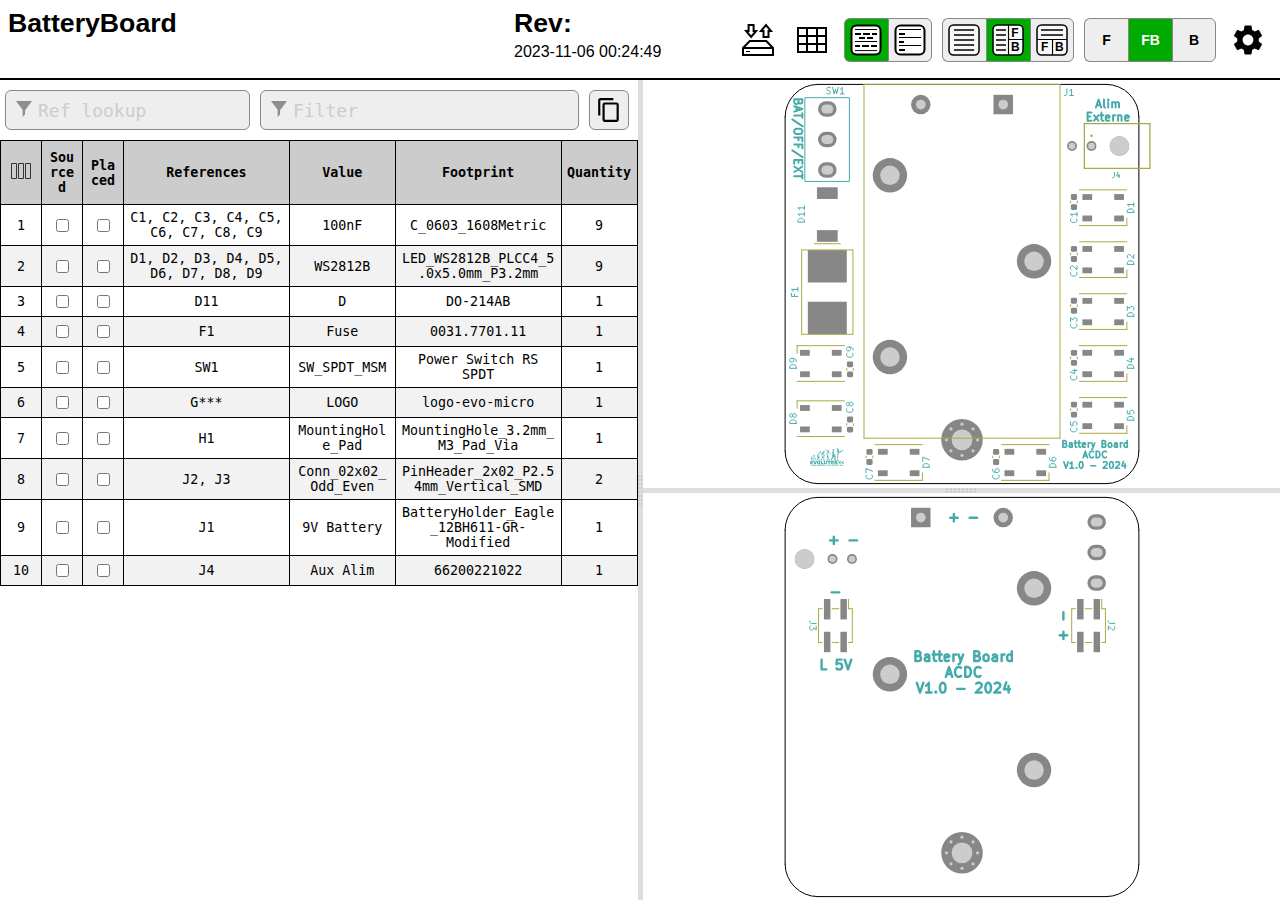
==== commit 8f51fcf4: "Fix Battery Board" ====
--- a/V2/BatteryBoard/Output/bom.html
+++ b/V2/BatteryBoard/Output/bom.html
@@ -890,7 +890,7 @@
 ///////////////////////////////////////////////
 
 ///////////////////////////////////////////////
-var pcbdata = JSON.parse(LZString.decompressFromBase64("N4IgpgJg5mDOD6AjRB7AHiAXAAlAWwEsA7DHARgBYA6ATgFYAabEQogTy20tsebwEM0pbADYaVOrxaCOOAOwiJdAL5Nw0OJwDaoAC5sADmE4h+AJwDGINbF3nd2kdV5yyEgLpqz/[base64]/ZyHI/7QbBvbbtuJLIb294kjBIhwZBNCYdhba4fhhE0P2g4jjhIEnsBFYhHI46jm2dDbie3bfiBYFsZBTF7pulC/[base64]/alfRXSrX1HaSDQ/HbiEp0UHtciXiIIQiPxi6Kc+e14VVnmHpVZ5zc9E5vghAEXVdN3/oBulzQ+x4TShK1zZIG1bSloV7QtUG3SlwN7YpHauT9rh/[base64]/M0KXesZS3XQoxvs0HznIggCyJRFiWZY3FWSy1vWjYgE2IhrQ1LNyMJWVacOHkSBJJePCP9gFvzWlhbcWVNySCcJ+f+Gt1wDnvIRJicCRwAJYkeDmMCIrRzftQJix5HzhTwfAnYpINqfk3NuMQ/9qDDRUrOCsSFnr0JmIuVBN18E7CQjud+uD0HsL4R+Qi14mK714QzAR4luHkOoNeUCVlxKDmIshKR/DdroUXABOWOwjzAJUm2fmE0ALCOkVo4xciMEKIsdZHRrg37BBYUwpQQjBzzW8mIz8z4nGeKMc3F6+4PFSSoV+NsgEj6UH/sESQxDdK9nEc+GJXUOaUEsV1HxR0PF4X7L5CJSUdIlQ8VRZi05ezZGQXo4IpScaCJ4TUsgZTzoVPHP1FJO4lHcQKVE4pigzaGO8RI/+igj6AVGokrJIzNZiBZmIwp0T7yQTHlpSibSdLTOKnA7is5YE8LdPQT83F6qUAHHosmeS5l+SosjIK78ZjZAArNRIEUgHkIOSeRWLyi7vIkIc5RGVSRKX/mtB6TyeyAreSXe510ca7XGj8jBiCdKPIhakw64C+rNK0eIA6EMAFRNRQiqFb8NaHU+WivF2TqAhHiS03F4NJEaw7GSegaKJJQoQak1ljAKrZEqly6RpIxovOfMUjWVF7woOJcCnYtKnKs2+SSnYhjHzjTFewnl1CZXyIkHCq2SrZV+yOSDUVdsdiZS0onSs/KTzsMtWlNFNyznsLCUBPyl1ZbFOcPqyljLNUJ2oR6/1KqrUkNxfQSS7DbI8qdacjZKqSSxpBJ2C89rVUipmCeRcHUPGfJ6oa8hsSTV+oxXmkt1zMZ4RSXQbB0k/LT0nCk7ZEyI1epSQoB6KkGWHRSUmwNpaJpv1GZowd2SR2iJ1dCidMjxCNuCYoOlX421RqWU8xSCSe34sUIOJ5OL0Xbq6iyzdXVI2LKzpZCs9K+y3OmXWq9mbXlKTfvBL+Aj1XmoKQqx9iL/7sXXbTQtGDy5hvhWa4pxjZlCT5fKm8D55pQeOTel18G1xpX3Z61d/7O2+S3dkr9dTg29vg480RHqz0QdoNs/KyGE3wWo5m2lHNknwZ3izA1WawJyEvjKa+xZSywHLP5KQsAn4NkZK/[base64]/N7xnfG5GwnE4pVna20Ctzhmv5faBBNClV2ntneIl/RgrPDmM66l0vLc6gdnZYkctziPO3C9R9D/zc6wn6cSODlL9U64AS5wroHb9ygycu+967drroSEuedbnJ5Nf+W8xuDLyX/7vYt2LzaEuDdNbe83dRGnkEoKi6Fg3stUVe8Um/NwNO0eu//m4MnDF/fZMSBz8FUebfN3zdLhPQqQ/i4TXZiLIeFusoT9rJPx3et6Jjyr2CJu4Ph+1251uN2dIrZRdXk7fW68dcert3PLe7cGfvF/FPWfCe47woHvnJb4915F5OSbuunvD4n0BAzlC/7j7V1VkbYe4sN8L6duvd2jvT9r24GNCdq967Dvc4PU/[base64]/aVhDBAeSyh2sBY+ccfBRhHeccNRmh2+/S8SK+MRfaThJ+bOHi3kzMz+TedynRhhv26i/SdaxudR3uwQphzRWRXU9Wp0l+DhkxXSOuOxSO1SI+k4xxGORaOx0xA+lmBBGxYx5mlOJOSyZslkqxhuxOt0rRXRGBDOSyu6CgtR3B3uO6HEwJ4xPOgJEJHkdOi+C65xSUQR+hDkux44/RzetcnyIeIxSyseSEUJpu8Gc+xxbBJJRxXBiuL6SJZJZi8GsKlAnx5J5cHu9hNhxiLmIJBxBcx6l+l0VB8GwexxpBxRBchKxxKBwSvJk+l+w2+hnJlAIJ4ReirJUqYRp+f6WKOMnxeJESlJKRdybg44Xacma0VUQCLM6+e4sa14/kQKLMZukqxBZpEgLM3uQeXObo7p+hbo96rp9WD+9yNpx+dpdcgpN+peZmN+Mh5+/[base64]/MRZBK8ZMZ6iGsl5Phh5c5bZLpCZR5UBwFOZz4rhTsUZOZsZQhKFbp9R/kKZAZ55cqY55FaFVGfZrpiFjuEqp5dp5ZsFTB6BoFdZJh6Bh+LZ2SXF7ZTZ35iyEq7+L5Q5PxNKTFvwk54htFM51Fgh/kd56ZCBkFZeE5D5Tsf5q5O5MEX28EZFHYMwlAG2s4reg2DCtlEO2p6Scm6FzlS24gt+XOTl1uUmu++mflKKvObRk2wVWWB2MBk2Hl/[base64]/p0178pNBhTkxNP1hBHuuN71CBvucyfNRlSg/ySVi1FFrlZ41lTEG1BB1AjJKtuVTGNictLOZKUk+hEqJlPVItmt2K31QZFRm+Q1+h2R6SsN419tIUONxN/N5RkERNnN+N6isSRuSVatihsSX1O19A2+Id8tdNx1rx/tYKENl1KSf1jVHVSdYt/[base64]/Gd8kIImYmL8fiCs0kK8EUC4PdwQWDVY640mLC1xYgSexDp4ZILGwQKK/9xDHMxRsSb68KGU/N+DkEYaIMbDeDU0a6CqRDs4SUQCCaUcAjY0PD64fDoyON38ODp4cG/SOGEjc4uDiJCq64KjCc78JICIGYAAZiGFfGyI8BYAQJYJkEqJsE6OfqiB/[base64]/ClMxDeL1OTS0mI3uDFr1Knj2Ns1OEdL1IVas6+L1ASWFIuszvuBcyZRBEfKEus4fvc3HGIE0iVBc2RRBBZNpLdCcxmj80fKeMhHs/3vsDuNpH/L1FrV+DUhJKdMc26JcipBsdgki17WxfsMTEhHLEs6efsLuOtWofi5JfsE4CeJtUswxvsJIKdDIRsyiz2Mw6eE2jC80nC5BBxEc8OCc0zfsBtDsxi2lcy26ayySIs//hoQK9y7s2mUxSlLK8c2tF4oS3XEOCOHNJcwc1y0K7y+hV0TK0K4szzZejq4Kzy1LFLSpIcwHlLPs4q3q/a+C8EBa7s8ynRbS/wsOVLLC6K2IEgp82Sky2q8SxWHo2AIY+QG048AYCgDEGwFACgEQAiHG/GFoLkKCGoMGAkGoHGwm0m0QOm1oFoN+D02OO6M6JEXsG2E00wFW7QKiPVJW2W028E+4KM1aGoPo0mHEHUyEBMzfAJkJh0DWHMxg0nMePQN2BFNvSTknHXLAbOz5by660qwwLO1res2u0Kxuw5F0qu5BGs3u/VaC84nkjpCewSUuEnFVA+NQrO5YZ850MC39DBB3U5Jq9QEmp2BuO+1XV+31JeDcle40Z884N6wRI+6Xje84KBFJDO9iZ+KC37Lu7O3Pry6h0cye1u5h2Kwhyeyu9bHS+td/Mu2LYszu9h5ILQDB4e263+wQ6jvR8ezR0CRspOzcxu7Q9ioe3e+Itx6/Y8oe6BO/G+66y2nhxS1I4J0R84LsaNDRyfXh/VuK4J+TYBwx4J+x3i1h85DRytSp/B1ZDR9eypwp2R/PayuB31FQmyrOwB3hz+5wQ5/EoB5Czo4J0+yJ6+5Z7R5ziJyyiggZ3LoF5OMF7Q6NT52J35xp3hx56skp0bk5+i7Jy2hG1G1wDGyUx01yL6Mkx7BuNgMtizOtSSLUycE7EVy9qYl0J25CIU9CMU147l+U46M6P7UwCV+q+V/03Ux14bl15DrV/V0yBwtlyAPm4m8m6mygOmxsyMOaVEzm2N0aFN4W8W1oISGmYUudFwAJKSBOH0Ft2meQ2IHsAJGIBJMd9t3ge+N/Pt8VLJCIDd2mSxMNA924IKw1K93qpeBxBd87ATL97V6NI9+/DBJW7dzpE0lVID+/LZL9xD1JA/F99dGSGQEj2gqO497WjBHIFjyeGD19/Vq4BWIT+Q4D2uJQFD2tB5JOMiY98eFejQEj+uD0J9wd2T0jxuqskz6J+T/W9D6VwD/z6BCD7t4Dxykdx2xN+tzN3m3NycG6It8JocCt+aPL0W9oCW7d4w5xBd8eOON5L9xJPVpwftzHPQKb9RKBIbw+MXKz0LyLJJIb5jB0Db70ob1RJKjb64CAo9znFJKb0fJtLwF9zdBNJj87/NCz6j0e64C9zH1epdDdID+taT6b3S0fN70ApIFn7uBON7zvKb9dAtG7x5O/FnxS+Wwhh0CeKbwBCwrX8eKnEn06Hr1eh5AE24Cn64NHx3//sVGypb/Vq2H8LL0U541r7N/Nyrz8Et+r/6NMGt/G9N9r1sCW2mRtEQoD1pMP8d6d1VE0fzwOBQIf3qsNDj195ZNb/W29+5NmUz3n0706A//T1L9kHW2/5f3wlT8CYLx/4WZmcgPCEh2Av6VwsItfIHsxAgGCQMS4PKqJQAgEiRdw8PJpAoAgFMZtYoA2FIAOdBitgWoA+rDBAv4YRUoVPFhElDIFWFLMUvDiJ2CwGuBAIUvccFBAgEqZJAe/MkOf3v730hwtKbgQf0n5Ndp+a/QtrP2V7fAeKy3Zfqt0V4Ftk2m3YkP5C74995oAEXcK/[base64]/EddCaSM80ew2LIRmyxQwRURX3NcIuExHUQShikV8nqKSgbRve3kBcNSJ2bbDPEX/AoejhRESQ3eGrO0X1GZ7kjk4tkHcJiLCTwiSY/wl6t8Jb5Dgko5PEQTaBMAz9Fec/[base64]/EThTRMQ/QXeMvBXgPxbozMaJSsJw9R+zY/8TwEUhDhzBzQhCVRhTHmDioywsMbKFhCRi7hSvLYAtwX5q9nhBIG4Kv0UHvCS26ozaFOAIhjc2RMI/mDdCBEK4gEnE66OuP24OIrB5QCmGxM9JPIYR9ME/[base64]/H5icTZYAfAKT0HvCcTcW+U2KT0CO4ijDu/kjqTCJYnGTlJREmEBGLeGSCKJ8/GQUv1okr8FB6/[base64]/pNNjGmB4x9E+aTryzFtJbpLCIqf2LsEK4OwmA/Ec7JemZQXRWUNPmN0d4+zsgYs9apSJhGey0ZYfJ2aULFkThLoOE0CG7Pj6xzLwE4pRCLkJn/c0JOcWyhdxcxZTU5HPR8EJI5jeQ5x7VX8L4NPDFRU5ikK1LnM0Eki6xbAhSfXLjmDjmYoER8f5D3DxT8RO4RyF3KoYTQipxEbWO5HrmPJK2MeVOJoyEm7UYRWEffjLN2JWEF5WkSvrnMsFUyPZMaePvdAin9TLoxYxWSwivSHz/BNU+OYNK1nbj2qvUrCI7MuHXCGJ40s2TGOolxiZp8gsiQxKTFvQmhcEsfryLrHnT2Y5gzIROLHnypzBZktCX4QOH2Cko0IkBcpGPm99nokCkuUXIj40Q7xhSY9k2KsKwCQFG6I8KAMCyDi4GIwp8V/[base64]/7MRJACwtMSEPwFkwEIKCYEZlAv79gSqBgjyN/wIFX9ZYJYkqmUsXAUpLepscAXwIGHZAShp0ORe0sUiO9gJWEccGUpuhbYpeY8KwWTAfl2DtRD4auXwO4mdTQBAQgoZmRhhJCIo3CC/vkvh4cxJZ8ywzGgMe7XgqR8yzKJUlZHAItl64P8esJ0VbKBwSidYbjK2UswdRMinSAYrJjjhsljQjiBaLrG7CTxT41RDhKyiKTEBRogFVYQR5U940r4qwpYq+6U5HFrUJwNaKvQARiFWS1JS3wyVhKrhU/[base64]/GvkM1KknNLrNx7CMB+WknRGeCZ57g7VOiYCeeL1WGT0Vj/[base64]/[base64]/ZBb+EcGn+oEMjKhFOh+EcLURGzRhrR5iWm/JKmVGXcpwdmpLCwnT57gLhvm7SDOKPXj9etPcx5vb35rFab8H4BAYushZ2aHwHYIMb/[base64]/UprBdwLDsUHL2UWTXp6YyDRxGI3cEgVREXdMqqTRIRuFRY2NeqNDWXlxREsheaxMOWjjkYck/tFzTpF+6F5cc0KST2LUh6k0W20JHhEj04DIJTVOPQ2qvWw7ydVY9JSnpjz8x4dZwxlUDtjbEr+10SqieSuHWUqodY6mHY9NYQo9/FgWambMihnJwd+702KZVC7n8wuVresCiHAr7eRitdmWtAG2L5dlqZtaDCcBKJwfbB9UekoZPh238ywKio+Hn+J+lt7WwSQyJHzMxmxSnA0kRNRRob1aD+hTfamawhwSjCWIxcamVdH22jCMeEMtZuhqIgq5H9QCJRc7un2HgBh8ewbQ/u1kdAwNjCy6PjKJ3cL6aiW3Sf3qUURRnx+MwCJjqZ6fgfNO+syeTP51gaSZaBqVb30BkRCoDUkDvQoHwPf6nAjk/le5CPD4yCJ6K/CF+q266T+wWoxzRLsf0Q8gxZsTSY9J4H8IQlwLamYMq60aD/eQMo9OdIMHbh69+en+SDpJVvzB1peyHdbI262zjSl6x1ZVAZm3zay0C0ftdFIFNzQ9rm1RGfMMPi64JrkQcCWuNKsop1LS4aHxu0OsSxteg6gU3Kg3TjTwLMeOZA1rRS8uyWcgUjRvcgcxUphh5yWmpugYy7ZB0ARPuMpypziCoQnYYOCGVNyLB14+/Y/PSMDCLd/[base64]/plGHlhq+YPxpKBNBKFJpylPx0yWmuzVqjP8vDOkWT3BOwbI1dI9+HsYZMmIHtkEI8Nmp+OproE+47SCKaarczFhYRn/tcpSmBrjwF/LSE0i4HAawV+p1hH7J2EqaVl5uZgdAIMTRHzSz4hTYRtH18D9+50wrbi31OQJ4tDvK00xDznp8tBgJiSDTNc3Aw/THMGVTApS0/GToniy3jaRQMEDicOaQ4W5FZOfHgR3x6Q4kvuOGbi9U0uJWaAr0qGaVt3GdeYP94fbQUkaS6Pb3H15a1FMKnjeuFm0qEmMrm0eWMZj6thNI04vSavJ7MSmLeN/YGOtqzRGTuFtaelr92CFuCnxysNs9FN/2ymFJw2zjJ1k6E3qltHOkbJBrSNNbAsKa9YTktnP0B0e/Q1vr9xRn0AOTmo9c3e2Q50isItaa8zmhHMfqIebZ5A46oAjPQlt90C/aOLx7Vn/IFO+I5+GvP0jmDPC9mTHy0giKndwjXrUxENNhqBSKF58G7IW0hCbeCanYYpElFNaZMNR33euF+2CQhD7kaFbT20qIyvNgZLFSd38hJpes3A5cVBY6GB88UUF/sH4ZaUhjQLjzArE6IaPXnqYLK48Ec3HOfgo+rmkGTCaa0WlHUCZqPXlorOj8qzNx8MQXoM33DHjxm6aS8bmmlmq9boVRLisqSBC3QKa3Xcz0jNeDdiek8wfQGQXZDlFA2hDM+NqE0LUZ7g7mFDzR5FRcxEs/I9YIAjEyOxSo+YyoKeS0ovNFCxLaOPislCmNdUiYWKtmX0DapXgp5KWKp6Q8PtNC888QNPm5WikZCj1S1IytD7kjspmCHMvcsQ9pl0axPRleGG0mUjwY3K0AhjXcigUjlppEqMaGuBQREwoyeBZoWbLxrXfeHueMcsat4t5w6y24m5jw9XIp4Ry/[base64]/PwaUhIORodFZouWXFIc2WpTFcsrsk3snwfLq7Op9wSBurtXoUdQm1wGtOzGHRwFcFnffQE7AynKoqcOWWkmYMs8XMcs+mNZo0FNDebpsLbSn0C3ayKbnapCaGIJW3Hcbtw/MwZZL1E26JJlt42WdtxSRjDtUoW0xuyBwSX1Kex6evO2NHrnJX+rSMnbglvIjtO+/0w4sVUcT+ZEkK9POb8EnYSDEkXMgYO509LP7FkZnWkP7uXSmI3SpRYZIut32eBYi8nRuqNuRbrpCJi+7Mjtv86QRJMgXSCYEiRm1b7PLiJ/xTXwPmVJQqCMMPgdSNC12ozKIwL/vfWMh6Zjh7/GgGqd/1HD2lCysFYZ94H5S3XbmX4SXTyL/sUAVlE7sBQ8e8Pck9I8RktWIrreyLeLvDtuGd9V4O6UoqrL0msHS44pTsNWFf6Y1aCfq3uo4et30L/tz+1QMXFkgxrn9mCKuG5GI8/7zkuwzsNLGWOxxcGwi1/rrjhdflndsJxXeDGiGvYdNo3lI/5lxOz7yHbGyNN0t5n9L8hwy0WYPsyHTLTEysMpFIsbH9JFkqdlyL0PsnWpYTys+/Ct2qY/HycVi5VOs6tra0fzTiXhE7n1m7+5ToJ272IRdOOYRp9BTon9GnyIrAtsq/iM71+LqxkD9UZGqQeNrZnDqeLUauVXHUx5yjt1ZxJjqGPmIH9pZ0QlgKjD1q3j8p+RbOcEWMInElted0v2/hOJvkhzbQlbDKqZHqW6XW9dPX/dyDu1pkvuvf2+3MWmUUDUlmj0zimL72B3SKqbGLQcpy49Y1xt4WnrTJ09luEeD1Vc7LU3vVyEhH3UeQWFP92VZup/pRrwuCEfdWE/zsIi0ENLj55Uv76gbioVDoTbun3W7EldXEm6LOqj70rFtLqlTKZPAUIX91551LeDB5H3Po4gCjZZVOKfyu+JOZ42Vk4JtPGjLxNw+6TazEIttYraiK9UvSW0o/oCZr/heK4nzgsJU4icafKv3gKDDt8xRbYPt4APLXnWG554hkx2uGYfOzxEljLn2uyNmsQRSiqtdpK/BRkoN4qMee4GlZdYgB8B1z7XgY38q6ce6RPXOu7phxlnZDTtdUK9+ilvV0hDL6sCW4drnvHftHPuk7XIMnNeGUteLGkhemF3b339MynioV4HCSGfUcIdJTer/sHieWRi20JCLTyzWP0F2uPu+d2GExrtc9ALIhW9TYm4xXcbyNnUu186L4c7lLXzArzegmsOawVyRy94j24xe/[base64]/roKT6PCT/pGOrcjvjEw2RWPw3GQMvBAyXyRuMWjxCmDoLnZv/uyEDD+9OysyfEJT4lOaDA7oIV3zjeu0ie1ntDAaPu46epiIbqKAiM8+0JuBTSIq6EDECCbQt14HT0Uiltpb3wOn7TWY65brydPwJhobj2fCXPiPGkzF2TMasZfiXSiyLaSCS+cH+zQKFa1/G4Tp9KWSnj68rYj7G8frwX32dAJlgpz1PXn/[base64]/JDSQhcPtebgO7U7Omp75ya5/rgsf3fEXbeax8Pjpx5vGK52URwouGrVBp7x2Fh8eOIhnZFXTAZ1Gg+e9ALo4Umfx/NqCHtG5nrd64jefCLXBzssGL6M4LIehvzhR3pcJxCnvUqSN99dg/ZDHIx+tEVRFfM8/kh6fZjCtcAjLXgJG+iT5hvfUI3+fEw7WJz737c/sh+edRbgdhhK+3oUfFviygX1x/6YTvxUbd8d427MqhLuXxOBXOt8V3rvy7+08oPldVXhene4d8w9l7sPp3o+2ZeEPrhaDMcQK1VlUTorCoxblQRJCtToqpw2SrwWrRz2B9FREnyizmqrnpXshQo0B8+sREL+ZqOPxOV35bLdKbx7MMfyGcjczjopY/50UbtIbJ/FF+Y/q8AvcvsZYf9O8YTf/7uLiY1yflHqtMaGLh2H7l0nv6+7gTggvVmh856KiUOVZc07ngfwZWeAlFZUCAAd8qZGSKjAG5WiLJrY38YqNP5WE3OgVb1CY/u/rCOMMIjboKgXlOY6QTFgP5k8OPk8i6O1giYg3STPIhZj+H1uu6cMROMf5U6UVoOANe/MJGrcKYASdZuq2aN7wYBK1srBRaaIklDpeA/mojTCgfAepIBhpglaIBkARZDQBu/koH1YOakTJQ+NVq2Cbe2kGuS5WXcJt4PgJArlZ5IIbuDCkMOAdiK0Gu4pv4UadvKPyic7Pinzt+XihYJpORsrX7oe4OooZWyOrgtKNe9KpxBl+RthFKQIWEgdCXS5MC1qj8jblEGvKAnnoY7kKkhFJt2/KmbBXgKQTKoWG1TgZKcidZu4LkwVui2INGZ2pwbxBJiFCZmw0Ro9LG82evi5X6UQa3A8u28Is61BjzKC7eytsE0EqaXmkHxC244AgoR8qUCQbMwLhMBLIcdqsDaAOOolzQpBTJNAJm8aNqEEDITeoQZBS/MqJx1yRIo+pRBqFii56YXopsGwwCfssjqsUQXSxNONYrWQXBU4JVYk8aXgMEasB/hCQu6tQVJARSuAgJpNB4yDAYvqa+nFph+ivhUHm8K+hpIpB0KiUJi2mkjkCUAZQkKYM8KkkyReaU4NRBIhqcL+qRBeQS4gf69MF/qIslQjMJ9OoQfUJ1WtCFH63Bi0OsLYIUQWIBiKAMhIHlAx/C44kGV/HVZd8IkLSH40/ilxAeBESpk6myGrjk5YeJ3omK2ydmMTAd6wQS6JTgMcO046Bmqi5J6B+Es+BFSUfq65JB6XuTYHQkIhkF6q2kCJA5BRwRZJQsDeIUGHcC8sPJeuk+OUH4i2sB5wC22nnaFcSiQbgbhS/uvGq2+QXGvJ0hnZi+Yehg/hm5s++oRcQHaLapaFVyBopMGWhAmrP6LUloTaSLB8qmqFPcv5plAbBJob/ijOyyLsF2hDRp1Y5hDMAvIZBB/h+Saqpkinz/8NwTvJE8JQhtTGhruszCnBgrNzx2hHzJ26wGhfpmE5KfDv8ELyCDt57AhdoVAjVuXtBFL26SwhBrg8XkgvLpSBQU+Lp+s4fOGAuA4LOGq4mIenYmhPkLiEPyC8usFeaDGmvJdwcGiVIuiz4gKTUhX/[base64]/gaoaymVhKcGt8BrhOKbQ7GLQZ3BR7ieDPe9vMDAXi74B9xHqxvDhJDgDCi0pr2S0S4ieWzvul5ug/9igEQmVqEtEPQWdslp8WE4iRC2eZSIpCvRnvjmplIF4k3yaK6fCP53izsK8jASFzoOI78IjMBIjOf0T3LLhYEWFYPBDgaFrEyr0a8hOew/Ab51iIRvDEMCkETQovBqmGhJiq8jv/weQZcrJCfBRIqRwoqvMsI6KKFWnWLg+evoQaVIZ0RKLxaluktEVwH5htCDR7MfvxzWdcHeJcQEiEKYDiD0Q0ZJCJ2pRq3yIMipobiIyq9E0yv5nNFtu6Uc3xeO0NnLGMMxiuY72hr0VpD0hycq9H9ggsUcp/S17r/BThJPMXBsRuBr/j62xgT24+8SQpZiDi4Liw5+CxvBDHMQy4c3x5UhsaEYd6taAhyvRhBnDat84Lq9HEEFdiDJlicsSIzzRLEu5qjRAoUZoARIoUBHN+uHi8js8F0Q1Iky1MGl6iqrBvzJE4d0kerLeohkTglOZymbEiyfFthH5izESLK/MOap3pf6Y/JZFEiuSCTKcQ3hksoCOO+jB6NRVPGyahOf0kj7AmHzpdI/0BLsBLFw2+kbaaCxLunwywoTo5DzOboW5YrxNWmJGnyHMHPGXq++mmJByJBiGp/SAOu5r8yktpHGhw/ccTj5+Agk64rxPWPfEhYc8RaQjiniCNBzx9MCX7/cRFivGhgmvvKjW2ICQ/LTiV6H8pfxG0QxbiGc8RcSYuCgHUa3xmKmmrRwkTuTH/WREAOCYOj0nD7wuOwtOZFxCVAIro8a+inDumxppBblx+Yq6GymxgV3F4IpkfQaPSEUO0LcK10PwblxifKOEIc5MCLJBcSDpEgkGDVodLe8uDGraaiz4k6JW+fCbxRuuofFLK06tBhKZFxqRolFD2t9t8i9mvos6riJwJvF5d8QoiLL5xtBv2D/[base64]/[base64]/odrhxBxpvLbJpseWQxyydkG4wSyMVmg8xvrn8pdyDhi/aVuG6Kans6Wgc66hwSPvaouIdbuuCnx7YD7zhuzfFtq1kg5s677876opiXq07sPK18IELLF6uoEPjCEyQjhdZB4lpHr5WJBEuEmp8TnppD5uNSRRpPpjJjhIqY09sEK7gh4r/hjxFMtRp/p73J5YTpcyUHic8KMmmlBJkGQm5op3UJvKSSBKQhlhSn6SF5Aa8qbfISpe3FKmBk5/AKkps+NhNEQ6fgcBG2yj0lUqLyXisBwcyHzNompGjcjvrM4XKmVExWLyFfYhJ6ya3oOKBChHxjiVCbkhw2pYh8wiyUfowmwweauXEGhwRuIhBpHCWyI2xTMPvwiywHHTaqcbGX8ikEF3JYKt6RmLxlukYnLRnZwnPImR4+6OKfJpRqnIiwcyKPPGbekSol/ovaAfkSE5e1erSgGmrIsRTUySAgImeoWbkbb0iPHjT5II1MpOC8GuPJ2Be+O+oXx/[base64]/FrAkyDvGiohK1MANnjKaZi4QcyiUNaFHR/PgRmg6xGb4GmaJNhZoPICKg7LLBSWmvHsSbsuuYhG/0t7LXmfSl7ISB5pBjkRyocr5oI56THjlNaKOYTKKKvWkCjM6ycuTmQuiGXDkiwGrMWlHRxznry0C7op/[base64]/UIXkLQe4utJRGLuZD5lSLhHlpVKEpnrLcStFmbmJBnku5nh5n0tIEBSMGmzzU87Us5KciSPFhZ36AUr+lLaDiuqYBSxgbRa9Yr2jVIfWSuYVioiAUiTDI5SCuooBSw/HzmqY5RgVIKAbZpooKyBUuGRnmMOWFIRS5OWomw5I0Tt7pOOHqDnCpDiQkpOJMOjWavSllleL6mVcmcYu+BAlXJgwMCm7L6m05uyGOCYVtBT/2w/sX76mSwtAWrqIBZ0ghW0qRMrCYWFqLaQI+pqzF+h4dFgUhmP0Wor8m3cldB9BWUiWpLc9IjiLKwmYg6Z7p3ydjoOmsBl5oI2VyQ6bXSUIWRHgmYyCVJ0iGAuQXJU6psBalprplBCqhG4n15amohU9FLx+plfyCFREMN7omKhB0AwW2tq/GgoqiCUmv2NBT+AxBwFrKFlKaQjmplCqBZTgDIoNk0hKFrSf/5LKlhWUrE4VFgpz8FhFhuhvJIcmUrX5uPEbH6m5hbjzMCVplVARRfhTwKyFjDDmq9YZsD4WlRXhcPH/59LLzGVqGfjUoIQ//LgXtKtAl7FGq7he0oOFHYk4WGFf4h2I78gKaCh7gjedTHQZGhbmSkRG0GUrRu+XtdjgmSpKTzp8V9qYUOYtdkuJ0JP/HCH3ZlRROZDJ9gsCzOFA4sQnN6OkICbj87mZ9kP+NSiIwxRGgkpBNFQup/m1FIOURlP5gES/lipziVPCwoCOjDzupL4PVE8Rd4perYyQxRFZHFbUG7zAIF4prqSoB2rJAcK3ygsWLs2RrfIgZ9MQhCSKiLNAL081SemkY6Sin5kRpHOGIpAIr2u6mQIZIYcjgZU8FOyLicUke4q6WsAtqIy7qdsk/xm5CiVE4UuZ+Y5eA5Af7XghSQqmaCdmV7QZqZxaUmDhkkIeKUZ8MU9yy+6aT/kNuRhe6n0wHWUapsmHJTqLTiDgtml9Q//v6kTJqboWnesvyibnppnhNPHJ2gpaKJ0hMkVFlZi05mBGQahXkzFVuYat8KHR9PBSZWOKqbYIohgiutHK5HJhhFMxkgOya6RiFCql/mfDg7xlyMMAbxIGJfJaVkye/JgZ2l3LFIlDWdpbeYV8MMCqkfWeOo/wix05oPaQ8HEEtG44HfhZgxlPCYAqyK60eqRaaZXIdF+E+frmplyH1np6/C8whyU08Fho6UclcoW7yQ+KJV2itq2cJ9FOpsyrmJR68SfTw8iR6h5jup6wR3paw0Ri+QBK43lyYKpYfO+6/xL0JiUj+tBkODKlA5B94I6XOu6lZSr4eDDQl+xWcKHF6xQd7/hDflNFkZNKtvzEQ/Fgrjk6S2fKzzCWqUgqNREAgcbPZJ0iaZ8CcSDwXsSZyoSZxIDDvtI6QE5ReWkK+0udLFu8rBvpnSULPP4ECsJFqkkFDWQQKGYV5TwCGZsJiBo4Z2Yul4ja4ug/Cp5/YvwXKQLpP7K62rBV5bc5/[base64]/WoxnJmIZuoKaQsdu0pE4H4iMpf57SlAgcVAyPaY/gP9MRUGuf+aUXsa/0pYYGVWaA4bIVPAL1aTFR0SMIx4E5dhU/[base64]/BZwbOZ/svjA/lrqpYITVxOEoXVBbPhNUsKOhbWREyw1SiIY14UpYpSpCihjWixWeTAlaGBAu5klyzVQhbgmZ0G6rEVE5Z4IAqLKFWIx4A4rEWISZrihUumt8qYrK2MeC+Z4yICocio1rUDsw4SznLdHTE/FVmIVS5OFHmlcQaU4paCc6fpAXiFUkumUVCKg7UCk/[base64]/BvFUQhnFqDf7IbREVU4o3R+eS66QKpoXBWLyHkN/WMMx+dtWcQKKkgUJqB1ZjTI15MMXlXS84EQVOBMkldKGSgJjLCEhV1Ww6C1w8ozwHlgirTUheX1Z2hcNwJEbXSwV+sjXAECwq9W0634VvaEZ65ZDXP5o6md5G2U7ElAPcUqaP5/2/sLbXQqwkY9JSWLZR7VbYJMsQjh0dFQsrwOMELuIRyXhp3buJoLtxLo89jTcloyPAoBWmNfokemWkbSQY1q1OMhZhq2LPPnZYW5vPA4wJhMsghJFpjUqRZ2w0FOIkG1yga6k52yWk06K28dJivImjh8E0aKTV7ZJODRiubUQTBtI5NIg8VHkJQKDu9i/Mwcm+KAlWDs6q+CnBnEjSO8qMHK8aAxnfZB8oMgJJCeDTUTKl14fs/Zq19dToGQRj0n0o8CWVZbqshv8D8Il4ocGraQ+v4MNX6NO+hjCLZyqZsHIcZzphkkh8+azXNqTQdnBfSRkU0EYBujSbCssatipoYCMdeAV7BTSglUhGyDbUG/sPuo15whewRtGl1xMDUH2SXEEC1Ts+IUap2KDhrQqbB78F2SKV4/I81QCpwYaJawl0ohBRGXqQ8qiGzRbinIGaRTs1YIevqeAfKmjsSwiln/ucZJO2xtPY5o9PNI65I+dgEKywTDqpzLyHFn/[base64]/[base64]/FeGm7hML8IdSsXIiMQXoSlbaUsSY0vM/NB+J3sL5mB23mY2R1S/[base64]/tgHYJA48JeJyLQdLakqap5nyNB3VB4yfSwvqJPr/DrGTzSv7WCbyN3ZR5UCCdZqWG6bCgbJrXY0SDNG+iT5yN9dZ6gk+pci3VSosrU4q4QQhsDawwJPodCOqf4tUHM+U7DJ18IfTbg2R8/0uqzKlKgmZJzRxFR2Yk+HSVtW62WCLn5gwxDaqonWCisvrsSS6SH63ZcFVm0w2GAWqpptU5cpCvd9TnuoFtQqfYnFtJZqW3ne2lDpI7EY8l345oa5Gl0jJ2Qmz74JY7eBJBeJVKa56yCIuz5gowNeMhsC8QgJHENxFMyWFCGEh1XNwuFup792wNWeJ/ZbXnnxwVb4mS7Ee9mJkap51QSdb6Q5MGjI6Ir8Xh4d2/ruV5UBfPYojiVbJhIE2GRqr4JDuwvpT1iqpqYYKo9N0LFBWtVmqD7F+MnBTK7qsniYIY2QknnJBejUdv5zyoRgb3Cqy8pQjQ95wsO6FwaiGP4fcQ5QEKWox/k1SwZMEtP4vmpDoXBIZ7lhjDYdocOR3MBVIXPK5auVjjBN6qasgiOWCcKJ4vQLYo5bCx0RUAQgiQXpwnlYVrWwIp9mGuU0Gm2sZdb8ITTeTDJ+7JvF5yIr/sdSRupfaYEQ8ovcRBHxEwm5q4JTBvKb19RcKC4pNufQP4ZiuKbHLCt9fSk3lN4MC10qCpIc/qpwRNSsL96LVrbx9dw/ZqK+tS8Q17G5NGtwhw5AaTRDtNZvBAnD9Bti9L92yfl4YIRGtSIorWCjAYjNVMGtD3piRcno3yoE/eNhqpYKkL1B4HOMUq8SDYpwHwc7qrxLOwzgTGq0NNsD5HH+GknW2sRrmaCZcBX5Q4LOBvYop1/K7PmE4ahMeEIp/5sVpSIS1R4giwNe30vZ3NkNMFgMGmoUlVWHhGVov5ZVNEGX0PioMhnyZBJAzN68V/Wk9Zh2UeXAhF9+fSLXsJboMDDENbkDP2GUmEPtLD8W6ZdarCpnZAxlCPVtnCvdXMnJnaiwjHc24sQahlbutYXejzi9whpXEmSDjbwMaC41ZoP2Y+/QGWaDUPUo17egqRnGblpGTnFQ57pATBeKLBNx2WFQYv8hsdgyb37CMtFkinzR7VR4PjY02WFmwtTWuTDeyUif7xsdpLXBINhyXf/[base64]/[base64]/nWICdltPv52LKhQfGXKjhcIAoSioFgyPA206pJCzm2klprUjzFtkrGQqlpPhsdlBvE7J9/KXfmeBY0eYOTRlg6/llt9klshhd5Oq/HlAGfBV184utjS7sVZUvaotNlYOmq61kE8CT9SFpKtWQTsIwqLTm//VgiQlYcjBIuykE+xro6CjFI1X6ew9oYTlq7Vfq1lmyaZILtxFN2UY0jzJlJiomkvzoZSrE/QB/510YOCQVV+ofpkllhlZ1pei3p8UraA+UNZMWTip8h22dmIF6JptHPexapDYhtRX1JAvIMYC/RdRAlWJkpYWmFASqm1dQZsX5UBCEomVJ0lIpokKsK8k7CncmLExZOVRZAvgkLtRMn10xkHPFZ2MIOVR+pymXk9cqeVhyNaryTw2DoVj8kk//WiVoiHpOzJKAl/2ZIXvUwL+mZUqsJBNP/[base64]/lVnUxowuU8C0VZT3wSKKyw2nZkhxykkfKrkyjUywrLqz4l1MRwDYTyo5YKU6Joui9LEZKQzaGBi3/2ttd1D5jSTi9phd68v34aYKmuhPdQRcCLKkMHkpkgvmohiroPdAM6Z4BZO5P1PdQf0nHbFTNMy7V4el5ZlJGxDXky6ETDM9D0XUbeUTOLRSgxjiQzqIYNbwtkM293ZC9TotOQz+o676LU+UwaGAjgBvvoAzLEqsO0BAM6/rEjOSgl1FTeWjdBCKLM5Ax6d7PMFPfTQgyp1f8ck99Olu15h8H7V30wolKWNPdrMHQeWsNgXFjU/3y0WMCb/jrTMEqbxyiSMyiKI2kZK441TFmKBb1uHM1QyMjhlT3IpTwsb9qCdSsyVNLp6ueIHozKBTzyQlA+QpISj9uQyM5zgXvXm/syEo1Okc4eUKJHNxk38xtmKKDDAWTpDcPn5hFk2crrm/sLxF6TUjG3N/ShyvJPAsvWhkbxTo1kQgg8zjl5PXVIPN8r/Txk7SO0Weqce0zzskb5pnp1/TPMzUjfFN4WTQ+fBY+5rk01Rnj/dmpLGTryjuajpr3TLmMdehHKnHzB8imNb6sE/LIk+xMhBMyN06dYKKIrHg/MHGQNnNGvdRPRJ4YQqmiZI+2Y/rxoj8dmJyI111gvdCw8D86JzxCrLEPMDIV4Y9ISdjYhAusWvNvzT8T9qtf4BZTGvIPzpVCf4IX6GCzMO3xDOSJN/Mreo2mzTIExi2/pOCydoDBGKqZ1YIHASYMP5GxUD1Zx0NZXplt+ZKAVMAszWOJ25olAYh7cszcDA/[base64]/dv9zWSDI3xMVLslu1LgSddRUtCOvUg+L/cuXdJb1LPArRPWCIWHSPlAHmDIO0cLEp0tzRE7f5yDtDTYnwljRCFqm5zNAzkPNiSE2eraDQcvlljcp/[base64]/Rw19K1kujxxyJPq3bXyX5uXWtdO/Ow308Vxfqv/[base64]/7y1yXW+Llqhy4uzjmAyDkqnLYuW2ayKpzSMsStkXVMv1LJ2M1MYbiC/UuFQW/chuQldG2RHXjYqnc0c6GYvJ1Hy7G/DoMb0mF3p9LNabZ0NGvUp1KFQs5tuN2zJqUl2goz0F1OpquELOacmq88hza26ORODgLYFstF6dVPaJva2Vi7JtX9nq0Cjk5wJMVMYqjY9AQOtnq93zk5DvGT1omS5pzLsNi7L3KHmMXEBu/sduRoVHOQGyQFyZoKOyZdTZRT2vGdz1geuyKdKz5u3uecRPUSb86nW2VCM40OZdg96+DAOLGhTVrtSfymKVDmjxWNxxIYK0OYmG6az3j2egW9QzZbFGja2lFF4FqnDRAWzZTmi9W1HrydkZoWtISkXbJDpr/HkRt8TXU2XwidAo0dEUNExaRwvjF1HBX80OjC+MiKU24lJEbNpP8uuiLkh4N0sGGa6KXGcXWvZlri7OnkgQZ4rtsGtXG2Ui7bZk950OCk66fbjmrYK9pdrmK0Jb4wy23vp05qgpGm7bDhdeaxlH2+RbXmMqivm2cKIt+b/czbYtCSd8FuebRtBIjTDXm+HZOtsOSG9pRLi821ggUWZEfNunOpvEx2TrUSAQkiw3SqZ1vlSi8RZ5UXU3XWFIsO47wlV2yTM3zk7MPVuUxv2l3PxmLyDPJM7wHDzP/uQ/fOQv2yKz3jA7nJcivRwtO9pS1ymsoxVq0sO62bIrLxOpYFYrPS0l+jSO/I3w2EscnxDupS5wwcoFFgN4q7FcI3PJ8/[base64]/U6YQWfEHI4722K7PieU2+cNzzZ0KXN9Q5Fo+te7Ccjjue+fOQH5fT8LSaOHkzAtTsNQeWhtGHc6awgbM52/C94Fb4+jVtKAAdeHsIQic1KhuCecTyIRztgv1MHGqgcTn066CxIAR7c8waGaydLMNi7ahotluwGi+3pLU7ifHMnw5bFAVusoS2lZpxyha50PPaIEtTtWjUB+lJJShqJENv4vVj7tE6h+Y7qED99Jq12auPYHs4wUB/DrXyy0ezzPa1UgVvukpAahQgCGKxfvI5DDtPPQuro1rstwNK5Xx5a1PBzw0rYfOOYhrEE98J/[base64]/vRBnq2l5LZLR6GBXL/ggMuFHQ1kZNMamw7dWpmOy2Tx3HhuD+ztSVcp00x8LEizynLm4v34xkYo+9i/HPByTBvHnYjwcIR084XCtw/u/[base64]/53l99SxqwA+oKNdjXyIkPjzyd8cHW3F+oilJ2/pnS0Yfkb+40yG4LkXaAr1Li7h4NOjJs5YUGFAo+/pGTCcMrDXjUSAUviNv2kO5ABq3MQS/Oh5qhJVLY/NqccIrCAUtG7dhyefnidbaIp/HHCNwgxS9ateMDicFZ3K+S5G/[base64]/[base64]/[base64]//n0bfNkPsXfA2cRt83qBgHY2VRLHdJ9IAbttuYuSeqUGB1vhA99Etewllww4PwY9znAVLqFp/eFLFUph3hcEDzkARQnertergwD+djOqdt2tZX3MwG0iejR19xNd3YE0DyAPWh3/cfMSkZUPIwU93OBbCFSxjyeLFi2Au5dL6rYvCXxQosPgwU4V4umwgHWBDPZ7wXK5gdWk8Q8d0IZo5c6BSD5ZIpNDXSrJ/3WaulctUGod82nnDXXrNMPoQGE7QrmB9I/Es3fKsOhxmj3y6Mz81zxW4PimLEVPr+rgo83IK66+R22tQfI56LpVfngUPX8G4usUd4O4+kPbQ0Q8+PVD4EODB7DzZQkC0HZ6I48Oiz+x23G1p/epwi9zkPo8Ld9JiQ+CHTyIhPlmOR4rXFnrg8zuxO4MtUCRclE8/sJY2csUPusZuvpIe91rgSyIG2kgj8ai9wgZdYWRg+nIVj6uKM95T89YMPdSbk8xwnj8/XJP8T2/MjDUy3E8jYIzy8y+yrT1gm7Xn0po/hCa92ioOBCizUODLc23E9E6gHauD8WCiyrNZ3peBQ/GpEUNx2hw0j0qQCXw2/I6tPCktvfZKaqkYvy+enQTsYPGQbCjDjrcLQ8dJvfYeYI2hi25KseEFwjx36qj4eOHmL5gkuwhuE+jlBFiS5DRCWPWVqkkXwcxjTnSrF47quzVCMVOcGVhqbzlSMlwyNm7PaR+ccBc82BpTh5QHgj3tXu10J9LHKFAdQIls/MLwLgx1wGXXLmHzkpSVy0CfC5LknOf2OwuVh2nLis23NYWYtxTknHG2m1d0bIWBHN8I8UzTyMVdminBSq5QJQhmzEWukhVLAV2btQCqB8F7ukFFhpNV3vOYIfjYIK2rUPm/euTLtBCeeJZKIXz8zw1BNZldywP4UsnuBbAU7Y/2YEF4vjnP90B32gokfII9a4KuqJfnCCsgosAJL444K0Pt2/tsDCcb/xkx3zSBQ+DKzR4IuR5Ii4vmcLOcY/k8LjfqKE7Frfs6pZaf9/ZhlcOntdjOL6OOGns+Z0BWR/3syEHd92eENrZNvqIRFeVddsU2/HKHfXrVjyn9xZYoDetX/1NvemHDl61N6mI+LQjJnLITQ4lxRkIWjITwCRaQ71zQoLJeBpLJPDiifUZ2wk3/cONUnnHY8eGD79W5ZrsUqYcJPWCaPTyw4tI90xmw3e8eOh7yEJC908heG4P7zv2+XiDI3/eKRmM82TvEtD6+QTeAdmhi7PhNHgLzvvDv+8CSduRbUIi/72xdd+JpGRHIfwe3h7HUBQYQmwG8a4xfGSuHzDDJ+SvXIlfvXkRz0suGD1QiqcnnueZiPWp5h82Gb4v+85YJHw1DJPpSRaVmeYr5/cLYePIZ7NiGDxHu2lXXm1qaP4GijNmeDuSE8hmRMqkJEsGDy/YrWY5/feHLlsfEIuSwxnfat8zOS4n40mj4XJMf9pMX5DPBiGbOeJKpgs9vli/YVjISszRcSQ3K2J9LnPiEKAcQEwtRY+mS2vp4l7lITxc5/iKwgOawPILGAMmfWVqtzs6s7YtMNT8kk9wSeGMKK6rc2+WzMnaxXcF6kNWPeO13NrdYddZoKsfUvpIBD1uCvITZzlmo9jJlI2XkX2V15c5y27SMlGXXmr4yX/oSp94ZPt0Tpq9h0Hge3PnjxlLbr3cg7xsz4Zn6esoxn+q8vro9uhtAE84JsezIBQw8hqmyKzohiLi3xtbLf97PEKdKnO5DxKPD0GFm1Hoiqj1mLjB9VGpfAremtCKTn7G15HGb+2ahI6a6zMJfZBibNxINIbV8xoVWwk6TeqbtlusWPiwXMQ9HTjd7qeUejud/IBxiR/HKqr1ijIIZXneAvrRmNLPEeluk3spNJz+p4meHJz4hJX7GH8yzrgRUp7aaRk6Q2fSEXruIo7lJp57hS9J2OMJfbAjzNwIG13k2AGu2xXBd+R5hyfRYNq4EWOQu2zTKL9NyeVeZW7PqHzeV6OIdqxXLFkLW7b90isLcwnh7ZznioPtVnRdFLEYL19Z0Iz+X1mv/Gqzr3Tuf5NUFea6KBewgYeU47wNqD7xtBy1igESVvyJ6IHxPpr8H5VW/4Jj+SvYnseP7v0RfprZMjctCi9c/1f0sfAUNbbTROBKZ29j/MisSy1173y8/Ea477OBOaK/v/rfAV2DXzDDkfJ7+Z6J6vFwWMQv5G0pC9665IY/pL1WrlhsIF8xwa2coPX3s4I2IEWNvX3b5mx0NZ4Lw/VMrg3oSpsL00qG3EdzCKx6sc6B+/axIMXFxFx1zCJ2MFtOtJ/VMJfTEmSmuO9A34dqhb0C2Pxinl5BJ5eGW1ZbpLzCPRI+lb+sysJeGA305CL9ZyH4fH7YXy5jo+Be6a6i/LhdltqIGN8P0oyB612Yq/S6b+sQ/KinMKhIZO6PKW3buR1IAvZN8S/qxDHraYqGf7vaHrbtCE/[base64]/r4JfV5E+K/5nHey5qWIL7Q/GXYkCffoZqdVbTWBHod7HVaJlIL4oyVDZewUX72qdhrs8ayII9GwZ6XMWzJ7fT4wRHZYhqG5a1yErI7LLnT4faCCQMYV4LXIYQsoGM5gaZPzzZaLofOMjZdeEqQKvfmjxAmYDkXGoFDuDn6J8epbD8Oa7tmIawfnBThbfMCCdLW/wc/X8DX7OcAB+E/qF9KpYF5A3oywKRpCKNLwEA9uYFLbeB5fV1KZnMAIEA+6ocIZcTQ9NmqayeVRD9TxKE/SjarqA3p9KTTYPQcu5zCIv4YwNHS//BSRNnOUQq/JyCEzT84EBMCyg1U5YZBZn76OWnDpA5sRIA8QIvrVli/4TYT80U5ZJIRfod/YzZd/Jv6SGFv7gggv7E4IEH03Y/zZoUb4CkYQIr7Otqtmc1IL+C7LA3TtDn+A0L3LDMSPrOrzEUGzaohLAaUAd4i5/HMS5Wd7Ryra6TxjASAhiXFZPIFoFATflZi2ac7aiIqDi7KdpYDI6LRdUeIABNRjZbDPoALZ8oHrIdzbAhLws1VnZ/SV/zrBanYlyV/wIWa+Y3tQkFHsNNYFbIpDP/dBT6vY1IXUY/w/sRLaQIaoEAOZ26trFsRt/dtwbWcgGkhPfxt7ddaohK34cjIQGD+PgJ2cHHbHPY/wOqbH576OwIZqQfaXPBfysRJdZxIMkEfA+0S0IXKzhkfoHjDQdZ66MmZT7fFYZWeXZ3NWqQsBcaxc6QibsMBrzNqMQoMAtnxd+V5C3bJdbUQE6weOLap1zHMGQIV/pClbqCg+QxqabIpDgSJ6whqVMEDCAHy/WRaapgiKTUbX6zOwCAHk6IGyBFI0EfRJ6y06Vq7xVRyyqiPU6I4ekFcQbx7Z7XDTs+BBQvIEfztXS6xpeO2ZDXQwEziQ7YF7QoGgBH5QF7dKQrWNzwLzGrxOfDcYE1I9r+ZAfy9WftamubUGawXFyV7ffw4BSqDlXb5SSgy1DkxGAHCFG/w/NHrYlUfAYb6RA56RAwKFIYA5suUHwTrYqZPoYr6fNcg5E4BFZ5Wcg6kheAb2LYUFymAAIrES76pqE6wtVPw4IRNHLtWWyi4rFB4/LWKycJWL7U8BCIGBEgIzHXnymBJCR1tLvjUuJQbDeVDZriMfy5aViHsYWv4K/PTbEsTgKDKVdopqOSr19XWzvXZsToBScanLGVQIQ0RSnrc3CjHG/xJYN45wGEgbYOeSFsQ3KwcQYwHaUCYoALA/IObUMCmPVcyt8LiHdLZMHh0RG5DkLvy0IJdxwrIZq5WELDKrZ1TwDUeQw/BDhdwVyEh5DFYCCfvz2ZXQZeHTrbjWeKyC3LtSGA33CmdKBC7rcawDQerYzUCz6G4N2T1bBCwB9XmQfKcPYvmQsHAfH3Y2kKPpTCL/bqBLAa3NA9YMZByEhYXUGvaZn5OWJ3ZXWHz6G4FXDAHf2Ap9bEQTg1lCOWFNRfTBqxIyGayKtXfaTg8azyOA6aQ8TsZ59eKbhzZcESyV77j6dcEqCIfTEggrYtQiTzTmZqQ2AtSbjWcXDi7KnROfBxrZQjFbHKDRacJcfixrUpAp9fmhz/XcRF9Zbx+rIngrWWBAjKNa7phMsFE8BebHUW3rjWPqY6rKqC8yePp4/[base64]/9EIRIvFwJ7+GPSb3GSHZ/fLbiw1oYF/YwLJPAL7TLLuAPfCx7ZwOlb8qFAruPWyygLYlhxPVpLewzxCAGIZ7pIVGFkBOIEUPb+LT+QPJxvCRDn+Fy7jPInQMBCshDPZvjDwpUjyw5ORqgqSwEdNRZI4TgLGpaISzNSwTM/YhCgXXJ7tkK37jQ2eGjGILzEINIGzNSkz4feJBP8fpowUPgKVwbRYTqe0JW/aUJ/3PQgheUv6/nZ+EwecO4D+UGEhPLnQGnAfzIII0x32NqAKA65bafaGhUvTYRPmXB7EIQMgrCHvCQfGZCL9bNSCSUxqDKekGVpQLz/vO9In9RkwgvDTAQNA3pLpd1S4fcRQf/SLTywygyMOOYR3sGoyEJUawnHXQRLiaj4iMaZb7fa1QcJZBxFAqYSPOThHeWHoSlfV97sAhxpnOThFNZfHoM8T+4ryVy6RCXi7/[base64]/oGIdjatwUX4IqdjYwyA3qcrGS7AvCpFXcTM7kxFKEiuPM6AGOAEwaTpb+8WJFXibOjFnTmTKdIPDh+a85DNJAE7wTXbBCYlwnCWyIKXQd4nCDSQfnMDTQ9KSxbVNLywaE4RR6MC632PpEZBGi6mSE/oTvVC54hFYRbIHAbTEeYHRYdRSv3NqzoAxT4KPMnix6X/5MDOxbBXaBZlFO+E2UNt6C/JcQLPV8jQrKhhLxCh6RLQX7jtNN4cBHZF6YT+6VRUBHphBAR32ImTawvQi1yZ+Gn9Wz6eEJT6qYBf4jKCCR32UaYEAhRjywsyZS/P8qVWYBF8rfHrMAv+5ebBFatJHrBko7IJq9NWj76UxrbwHlZBCa6QvI/MQweQzwuIf94APLrxRGUKREfIcg6eO2K8IjTDWcet5cyPnicIyNY6eXsS0PamCWGQVFFBQ94j9QVGPpQ958NFT6HSM1wcJBGIILVpJSIsJoJfaLBSIu8CPAjNRAGXB6iyIYTu1DhLYw/RH87Q95D6Y1bfxQ966IfD6RhHd4jOQAHduRAy2tBxrOBRFh0IjTDi6TeEN1TR5FaW5EL+DKGcfSJAcgjQQCiQhLEuDRYR7MWxcoxeRW/R3R+yQhILQAo64GHy7YI5pFIBEN6awBWDUgsiLyw6xoprGeI/CUxoxLV/wMCRBHXYUIyh9BnIIo1PgwQ22Dxo3XDd8QsG6w9x6/gR6EawvtFaCWWGQ0WeH8cNaEiKT5EndbaEwJWeGhwfJ6LQ/WqtPS9SVXJQCRZWeH06EgFHRPlG64cdzdQ+FyYo9QJlgvlx2CVBxpQMqHkwZJ67KJ37uWMoR7iPxrJaeAZyWalFq0ByEhGVRZYzboz0QthysfFt7hWL+z/vFMwEQ3sz0ojTAkceAbdKQ5T0IhaBW/VxynooNEjld2GXUQ94pNTx5pIJjRqory4I9PQKNiG1HQg6BZ8TYxQcJX9I1w9qjBiQ94kYsrzZrTR6wIN9bqed5Ieoka46ebJTqmDhKwaDTL+3FLzXvKSxq2GNAoY1EbV2Z2DSPYBqXHKd7BDL95/tJOz6Q/[base64]/iOPaGRkyLORrkTIx4eD5xmtdJiQlZJ4uER6zpGcZDSPDAJtIVOTBiKDEl4KeKpyCly0PQ5IR1bwxVkP+40wZQ6rGN2Sf3d/[base64]/vjzWLYyB3Dt6lIAnQIcIjHo4bZDtyGsTgI10T4QdXGHI6R48JD7HaGP/7Go5BBjYhzA4fVnaD+Z3EjKaj6itBbGrqLlGIzP7H80ZRFkRYxxK4xMJko0rRjY1uw7YopwOqP7HCxaR5m8Wyhx4yni4PafbE9JXE8JJT6yggnSykX+HHKL1rQyLmhgonRjHODbFNY1PGVCe2JaPMeTSPN9RHuDpLPNVPH/+SDwQNQz7N46JK0BOxZvVaJLKghR5zuT9IjYK97pLVOY1JRKD1/Q6RcnGpLt+CHpzDeYx+JSKAFLcMgF4u07RIygyDTO06GmRfGseP9IKSdCZNwpbIefTpQpIw0QoqMCDWuVbgzGU/Eq1bJYuSYtwBpGBJYXXGSClNmQKvNZZ/pD8gjIyQzLBPpFQCVS5TTGpLiKTpb3ScO6ekdnhLne1SApT0hXcNEGaKA/FgWJgxLnERRv1UPh4uL5a0jTBxB4chgUNeJAtNCDIp8fQ4zTB9LvcaDaRqHlbXpdHZ87VbbhJEMQMXWSDmdIJJ/SB/ZgadfG+KaK4kwT9LnSFUEOoFJIj+anbZoO8YQZAR4H/cQY1JWrL6A1MLhJFSpp7WnSn4n9ZfffJ5QE89LZ7YlqSEkRgHrBAxgVTAlmnQtYBCMuT78JD4QHLHFAePUEwA+VGJuGRyV7ZaJjua5yfg2WDXudUj0nShDNTRPwCBBgG06HCQOYKxK7bbSSGxJYQjrWSB19HWKGiEdYdOK6JEmTAHd8XPqoBYEatrRRAQxKhj6vW/ZvzBAKEGMtYmiRSaVfagHnSDxJg0ZXqtrePxrpPTFMyKOFAeHFppEs/h6EwvgQTHhFV4kurlXYAiuXCAiinNIk1dRpIcoeokNKAZK2wJCbVRK0pTJNcjxTCoFM9SvBbCNIk0GcFKS8fImL2cFIeQBtY6NWYqsySsKxE6nhHuUZobbbNSF8cFLJaek4cjI5Leojk5Z+O8TjYMW5I/OlL2WPU5uQfzKV4blg+7YSrY6SvCOeUrb4QQ8Tt9MU4hwOOqsyaTH9XDpwfJGBY+7LsAgElbAAycPaKXaJIlUPU4X+I9yTBF5bvgYBJ9Ihq79XSqDhJG0gvrREEnpaXLDiS77QqPQng+XaEpwWQm/sJNaO6ScrCYK1DQbUOKyE+vhEraMEpJWhDbTVtxz4oAFpIGXbn3AAlxIaDaPRMDzAmS2YIxU/GXUCNbphHBqUnbyH48ZwmqCM8Ti7NtYD4nRRAbZFyn41uzg/SwSN1LDIjYdE46w+hR6EpYLU7NnzJEoEkx7AEl7JP4kgkqzwDJZqQq7VwTp40J4AZP9ZSfeZLHpWNZ6hRFJgaTY4CaMIlYWVwJfLUFKpyV6RHzdngcoVORpQf/pUtdXGI1a+SNRDtKGGIfTXnfTbq41HaqXJYRZyPiqbAqfzU6Bd6f4vipXY8MkKXfXb3Y9/QfnVcB/YvBibAl3rU6TzTEXUNTSTHe6T4KpYnYMCqDYsPbQXCWQ+yd/[base64]/WWBo4iBZICdKHrgiBYwUf4kQJRqbkg//YhqcsL03YA5otMOTZoKHYStXcRMUulj3rfPBQLVfLi/P5Ds8PVSiwviaWE+kQ/ks+Ht7S4k/kkXA47Ho4eyHhI97UPgGnB6iKIcq4v2d8nAsIv4I8BFIeyQ0SK/TSmLOWt7PWek5SMXPpMyQzD9rRtGaqe9g1Ne0ST4SynM4Z7b2w70SWCB8GIlakS97QtYpwakRX8dQHs6PVT6GX5Gag6xT9SJSCC3K0q39EUQTxanaSGKgKrgwySanE7SHyNu6+/[base64]/A7LGdxi6VUJLnAbwjyDNRXLdvF9yQrBi3MTbKlKVJcqFpZcjPVQhU22pAoFnjo6DfTFTWuSdoaGkpaRM4cePuTiOcM7EyZVQ0wNEEvUsOQ9yAb68/aIyD6CVovA/uaiUvzB9Lciw3U3qokaRPiU0mmSZnHf7vhD5FNAl+zKqRdrpfTSCLlGsKJJJkLZrfCZbU+pZCKF2qZ4BI4C04zL4TEko5fKPxDUszrAdRskQ8MOTLJYi6qDASmdoHL7WrJin3sVi5pUpil5TApbPDMORdVPWkdOA2k9DVbg+ZVml/[base64]/En3Y0sStPHtLGMogS5PWwTURaGQJqfpqBEhYxvlWvEbrdXGbiVjEKMwCpSpfRxkMn6mm6VnRKfXswE0m9CfzVPGeqfhm8ohBnh/evF3UBtGRMxnRYIMFHfcHnR3pQz4IcdXGmfMR7OIhYntUdnrPwsPiWkht6Zo97CrSK5LOYlHy5M6KKM6DCRkM2Jl9ycJm5MynBhMulgRMz/z6hOjrF4kMpe6DqzPwiWn+6e7Cu483ChrO0JzGBBk0yLUI2wDnTPwl7b+6AlwKaTFGxxWcJmRIhlWGcsJP+WvHEM/[base64]/vfJQHMrgYhPD8hYWPcLEEEJ7GpJ0Yh6TvxNvGOBsRdXALXXt4aJR6kWCT+4Cw4kIfvTi7V6XZSxFKVIpaeWFBmH2Rd8ZJ5gUZGmm6UQryM2KTDifhmh7KXHhSH2TZoRBGjGcdk8AVVTy4zLr5srf7y48bZ9yE6CHssoQ3qNXRJHct6IM/hmt2f55AcTDYkTUxDywh3iN/U3SjaG3EsEABkSiF6wWor+prk96FSIyHyJsqjB/JeRHqUnHGUs/96ArWNnKnZD4w8MGlGQLlE+QnHEIUwDEsKJHTKbQDFlcDGkiGZRFzqEIIW1Q0xhooawiM+5oZsrGYEwfhmvtaNn9yanQT7PjmEWATnzaGBGSoETlicMlGiQEeS4yCrHu4E0iByUBzCYrnSrs1qDNSMNEyOHHGrqQVk9yHHF0dJt7SpatkAyRngUZSsQDkzpDSPBsR/5VPKHJct41iWYqp5A1w7s0azCRFCo7GXB4vqZ8Z9yMChViavQJQeYxJsqFGZ4P6RrklXRt2bgyw8IWmPXfJK4PXDTnLWHQ1iVhQ844lYkTWBR/3KGauczRalIEJ5/[base64]/QsQCnEciGvH3TFFkOYkMRnheFmA8o5A/klHqjs/QSs0u6QAc2ZRj8BWkkRDznukYVlmdNRA/sohT+6Ckb7c/6E7MgCpTcpASKhDTaaPKWoNs4IQSo4LkklZ8k7ZDrncTe3TKQFenq2DpwHMmWrpc7iZnc3AbJPF/js8grCSc2LlLxbcmH0kHCEw/Nm4QN7HsYfcnTsB5mnkmDnEEczF9gCXSTkjnZvY2uTHOC2rsmc7GMU2HFP4t7Ec8YkLOYnRpHYoHZJMwipvYlng8TcuSbtVBZQIOEnySVuznY1vo9GSHif3I/DQZY0hNKE/jCeRhhZyCcmSLZzGRIduR3sbnEeYvck1yNMlLYw6QsKRnQnBcPlYWZ6Y7kYEmhLP3lDspHHHwmPkJGbzms/XB4tXcO4DvDCqoLT3y1rPWrxxN7HpqANncTClhvYkLwxU29n+RLPm1xNcl/[base64]/pbRbYpCPmPU+ODv8ucD9aMXTx2cPm08n2R8VBAXDyQXRDYxPlzgUbFdYrwI9Y4UKFvUVIw1MmzqgsAXnYIhThNBsQ+o3/nYQmJqI4TxYHY9MFQOIUYYCzuSgjUxoM/[base64]/4A4iULpjZTQTlYnnnmPrkPIGo6OC2uRFSLPzlGPwXUWYoWlyMQWdYTKk1AlaQC4jATS0jKT7jCLlF4+jQKKdLkcRf0RI4TgzpcytL5PUSTeGTHExqVXkqEHnllckLwBC/Orw4hxQJC0MDn47gxVuSKQhSQXkqmPVYWSM/i44dLmcyVTlbAi1nbVNBAIaFKTQs0TRU/OVShCg8rBCqIIb6BYR+Cy4WbBNO6eC5T5XCygzpcipJXC/BJs4vSTxBfvTfYtJCkBVu76Q77GPozNQpdeHECTOtTNLHLkv7OtSeXO/mBeQvmYPdrqoLHqqRSIRSn8/[base64]/[base64]/YnEITOrAfi5jCzMhCZmSMKJiUQVlX6f0RewXvRfvI4afOKfTds2Sy2iwSANPd3AUM+0gI2MNGr6WdQ+kPjkIcOTQMOWT55+TVQYSf8U2iRhgiaRohko/SHQaGcQJ4+9wmilyR1c60wysyhAfMIhnwPOVRS0jJm0jRhlZA+iV9KIRwiaUuQcMxhiRSflAqw2oXJ1dYVqIADmAGXtmnqCfGzw46j9C+0grPNV61KB9S7AquGQmJ0WCsPvEmiHFx8xcenySDALCuThJAaRJZuqHKQwUfV51i/dQhSa+TeGI6I2SyEpq0w+E2SpeIIXAJRIuLbxgXWIXAuA0IC058V/[base64]/rZdCv5hVzGiCKNNiUD2EdYbjAiUqmRGXzCaDQkbIUq0CT5yjxdvb4yrlyOycyk6ZIly8aVMHt+PrqwuPQI7EiwX3OWrmzrfrQXS0ODMyrjT8SSqzmZJvjxi9ViNghr7xi+F4cnI36ZRDTYrSjPq+Rd5KV7GwYvOKKWvgkiV/OWDrmg7XGbqJyVdrUdJW6L9InEjvY2Svixtgygxcuc4QHE/Jo0uXMXiU2gGnqQmXrrYmVsS3GVK2LaUPIT2YwAvd4SSseQ+7A9rCuckE5rHRjURUSTZjCCm2kl+n/9PmIXI9UQPKEITLfZ8oSqQPm5/JCSRScoUurHvRdCorlrXTOZyqMCJF/UIx4zdOV81HalMkF1SnIE7BAg1txCqV5RLLH+hEeLXDdON47zqaGWd6cH6BFGELSYI5wtLe7AIaB8RVzMDRXhMCYAOK6k04lSQF5S64/sOtSShNEHlrOtQTdNEEVSegw5AR0qGrTAxeqASRknfQxAyxi4+zDFZonL1QYQVg5PxGEXM4SUmOM4NQcoIlb/cZVTeGShCXfNITFBPhkM7NgH+qDnQqnFSrBSchj1bKRQDylUU9bL4EmqFq6WElzxyqAISC3ctYFy+0oqUtE5pSTz7mZdnQRC4AHmZJvD4aBi5kGBkZpSbGG7bIK5pST/yy/[base64]/B1b6KrAF87XlT6KqYgkExCD2KvzDaHbnSjBB3QE1ak7BKi7o2bLf5vNGvJo3KJWbBNJB2zMkWhBAHJAbeKyAfURQa9AhF+1JoLUWBP5TpHoKcORg6IsARXyqJKE6NK4WEA335c6AEKR8f/[base64]/4dBFSRuqSfbH7XpXBPPU76GfaVkYwmbZoQ6RIheymXymeXtUPzKVU/qE+SC8BMg7ZmYq9dAeAgY6Yqsj42ofFJxqZanWnaSwgq1lbzQBISZqb6y21FmkJC0rhdZIEFwSkFX/cMeUTkkFU94JZbLeSuXaM5LTwwiLoGST/5+nEvGZqShAE1ZkYoq+liAFHZYnaLt473fQR8Q2uSiKpHDDGSsBmo4xUYSfoEOSAEJjICHqWQNZ72C/vjWnVRDGK+p4PkvgEDBMoz9TCPaLsfRV6BTY4AHexWiwwk41/[base64]/w9hUb6KTkb/FIIqcqTnotAyRQbTj60jO8YgPM5CAYqSL5qd+BfinMIK2AyQO5ED4bKINL2SPfRho0YwQqyNZZitLxLK/rQM8gSI0ypdU4PNjF5cnyQgyc3FxIStJNqK8RUsviaMqxZo0YgNi+y4LwYSYLHfch2XcSLN7fIQ+rBSP/w+isILBSSf4OourrBSHRrBYqOETytkxqovYheqZ2QMfTpCMM7hAkCOD5X8GEWatVj7EUGEV5IBj4DIM+W38MxGwaCEW4aYT77M0ZUSWcPE/FfNSoo8iXLeZhV9RMlHN8JFm28l8w6sxB75qFiQjM4WLMK1xy14lrl1qVGVOMiuHBqGrppvUayta3Qzrw1kk+SRNHyS1Zw+SOsatPbJQjkurDgqOxYTFOtSe+D9HBeeHReqJ/zO08kpLK2wQk6oRxSWc5V+HBn6BMmFomzDi6Z6DKpHAr6kFy9kGdLKVYxCv6mUbURQIaSbYtfbmDKqSHyOCF4EZJWSXwo9IFJ42SVixJIFHOHFzTFHZZGSNNldg2L5CifqKbqYvwObPfTs66UVqkxio//clwJRWo4waTWXwtOCGJQCFxHM1cGR9U9SrbcXbsmT5w91IlYLJCFycPT1a0CnFy7cM1YLQABkGmSCpIIYLpO67pQ8qgPyuSxGTww+XWbqfvQLzcFGzqbcY2/DiLs83HbG/EyZXM/NKT7Jqgmw97DJacH7YCSilAksDat3emCay8kHk8juiKRSTSUJa5ELQVDQ4wH2m/gEIUvmGZ6xycXWhjOJ7BiJnpa4aKXAMgtL/yq2z0M9rJSSAIQBihpqMqOVT/2drG5SGoUvEFXFKSmQrpym0gIMhww0srNDpCJvGTHCVS0QhFGuAs4WUdD+FX7CVTniQz6seIkXyqfDW24azn5fefmVgJqjs60XyvM1LZRc8/5SqUxpQ88XUSmQ9l/CJbIkaMorKI0sFYaXmTCYuPJdC0hrhcjTBQtLDT1CbtmP8AiUVZbtlA5TEWFwShF/dSKQgaTj4OCWYXoGyhGViFXUFanDlrMFXUj68j5IVZTS7qYTFrKT5wDCUyVgY4vzLqZoQ0GoazCufXTKIiEiowgvXVvPbVu/U9SiiavW6Ifkbx6rtwMfT1BNyg0ya2QhL54BEXLvZRGQlVDlqrZ+l4JUkqqysnmKYp3qnqWOJ5iisJcub9BfvXJD+ZQE69XGTFKkHFxp2ED4MwfSn2kJGoyYs9KV60rjiG3Wzgy4g1fvQg3j6zhIEG0g2eG8tX0Iw0wFy0m5WGnRjFCkKU4c4bwmi/GlmGjX7rCtJDFKGQ2F/BKRm4mTFD3aOWi8QhJ9pH/XryV945KAiUUselmOybnWhIWVF9CiIUtiKRHOwc/kPCijG+SSKTh/KlmmSRSnEiqcQUY9jTi64DhG4lI4soZTTB42bXi4z6Vp6AdklyPvX2kOKQoYj3oAaDAJUs5ooPqQs5Zi9SF8i5lUWo1YI4udI1u4sxICGwbUoYp55cuUoTBYvQgjG6VKLrfTFuIziR20qlneo3yKtq/TEcUM43dQfY238/[base64]/[base64]/sziCPNBbD9Mj9kxm9ulUxavTvgU80n3D3kShfSYYtWyh7CjHHrNCYxlcq/i4aqsg1qkbmfxUpqd4pAa3bWJwdOF5HAcTb5JOG5CQvHgCP8FxqdSItEx0plGVgLlTQG1qAbC+xrZYmPmF1flpsWZgXMROw4NipY14eEcb9xPlyqLaGSdaf+JuyaAW1K5tXU8EWbMC6hi6JThiVOPDyI1TD5GIi5w/887BsiUQxRQLtwIC3rlzxFRbh8kRhDKAHo/jEjIQ5aaLH2AzKLseXFwhLi16BexHh0hHW3xFbH7cneBWLRg1Ky6vQvwri2/4UDmZYNWzhkTmpzm3HC3grGZ3UOUXvNKxq+yDdXtCDEFaNKnQ7vL9at6FuDgWmXz2eLjm/sH0U4/f+LEIh1ECCIWwm6knU7/Uy2XcKlFIm8rpzxOVEXGlB4GWh1RNatcwGWz0T0S2I55zGUHZAi1GHcac7JtWa4fGzGAiyMCL6mw3BqMfK2/[base64]/xOAa2Pb55fxa162PGDT9xSX7Y6h3ibxfPAV0riBFxDNRFPJkLbE/K2nIPtVX2GRISmNun/[base64]/ZaOJBLguFU7yAyO2q4UrYhYGhahXP77gcrRr3sIybDiQYIxNThmV7D5guNJwnkA3swuNEZT9TepxCzP+wkeeba5SVR2nbVRXopWhwQVXBXB4sRyjbGGAFHDVU2/frZ9NaGhR+EInN6+BxPIW2rZqGI1aNYKLDSk7RIOzuTA1bNQAyJBIcdYRWPIY+3SLWhVymOeKZdPhVymWa3ytBx1wIfK0f5XBW7TKWSpQThV4xFJ0FUl6gLQh3WZ85ESemcuIc4NX6YQfa1/IKASpgq0RC2Mvj82Ax22axrJMYdYmyWEp3F9MqW46FTIgSTinMRWa1pQSCooPLRVMZE0QrA/SH+tKTKCC/q7DO/p3KMgrZZIGuJZZH3bsdIuIkNanbs6L+HsZDCQJ/P5gyJLkYCkxhAqZXnK5/aLVMZDs4uk/GAzO3eTWnVDrV2oOya3F6BdO1jTGbcRSzW5YV+nXIVUJCshfTFTkNKmFk3FNXVMkV51QCn46/gV50WCfa4qYGRKgMpc6MIUTGAIapog0sXqiZZcTsbY0G7Ov7VaXAJEqZWlzk0kO1/IBKCbAiqQpZMlLhnQc4cyGWBLLOYWOZYljvUmVQkzHF6ibai5vZRV77XTiAmCqfZMVc27t+GrLKwPi6No5o4jULT6nLHcic2qeDnMr5aRm6mTJhe1YOjRfQAdXP5n8G7LiBWkGXkUQwsKRXUwGwIHayfCF87TVIQyI3jG61EI62YkTR/JdJu2aIWXfUyDauosQ5U/[base64]/aoWFZ2tQJ0bpQnGJx2Rm6OK8TYB2d4gWAn55pu/hB6nZiky2armlbJviJuieGJbFIW82H+jKQ3lVQugmB4IeR0gBdV2xyB8HUMVvQHSePQciM2YPVHRqV7ZH4RcxH5K9HWyfK80G5RZGSOdHrZRGI90AOGcEQ8HWy8uVq6aKRN2DZYI6vkIfprVY1J6nRqJtBShkUCRg6/wJV3VRdL6HafdXayJxbAU/vi82P0RyrWYkKaubyETNlwc41AyUiJNZHIXxqZ4LQFwrL/hr6Ygx8WH3WFq9bIfRU1UR/[base64]/[base64]/HPiznZc0TA1Q3prWo9A984V4TZRfRE6G35mk9y2xSQLIvAiKQkGQfKrzVIHKdHvLxXYs7ojUQxtSCGlgUbH1HoBqBapDCj8C4z0TM2+0IQAn0AyTM5nITd6kGTJWYPWx0X822rOqfvQQyKKCxfQpZyibn2rgWOl66pV3rbZ2nB4/z0Ghfz70pGD1us8JEbUGD1VM6WE2qxWxMafz5WlZ/5rVaM4L0vwiP6XXEWPYlw4WjfAGSmWCYFD13HqaWETYM/TAsV54n8gn0KWfC47a8j3NCOyXzPIT0GKvWn1OXTKDi8OF8mWjL7i1WEMZYRIwUTYEY5IuL04TpY5JIWyfILo6UvX1ltxdKTk+/QSRq5bQ6RLS6d+F63efAmELvF61RQYV6mufuLFqJZY5oAK06NGsGZEEB2tIpZZpagHxBoh1w7LAk7cZar73La+oyJEFjsNRzxI+/IToTZSD/wxq1FEgSD3JUNpPMWo5oDcxKAGcUEsoGJ1awnKH/NG6150o/[base64]/jDmvqDbCm570sbrKHpH9Uz9ZESMWtV42YGzL6QCuktqFLLZ6PWGsI2jLWmucAfWRzJoM2IOliFLL8ccp5XiXTI3qTu3AwtWyLQRIR/I4qo2ZeODnPWMocOlQrWfWm38W/SBxPYQ1C2RS48SsJzQBp+I8M1panmqSzMdPp7Keexo/IXuFmUJx1ByXuEheFxqT4MO0zuEK2RmEOk6LGNBstHq38be9R/2UPXnPPTC9+15aEWI57p/expS3P5FyheBwDiQ9noE+72qehZ6seZG2l81p7r7H+0fMIZ7vMdIMs6biZ/[base64]/[base64]/[base64]/ZUpAIMyFiG++nhvIFsNoBijJih+VmqhRmaJY6CA0axCCVOrjDRshGK6ZDCSlC1Gj/[base64]/jFvIYl3c6B96pqVL08eCqlImiZ49R67Bqo7120ZVflqo0eTt2q/[base64]/[base64]/0L622caVmRWzpQum2jHHxPEHjvZsRIO2N5yihhIXxeb4zvaBMkzPTFVRhBOIhsBP9QbpSgJwLAdvQLxvZW00nc5NG0R8/[base64]/nZB8xSvIZ3kClGxT54DB5qIIUnjmk5Mq2+4q+yZ9W7qNAOdkL/iHshREGnJ5YaeVnl7lMuR8IDFRvJ+Hx1iCI2PJvKgy40YzRYmfl3y35NOQUSXojeWoXeB3CG87PRHufT1rh+XZMTMg53xpSb/A35NNRx7G44D4l84VULnY2TJoSFLROR1BZcDHMrO6U/njIfGJAcKFJvYiWlnFTLqV8w0wvFY+lvYo1T1pRPg0yHXk2mDhQj3O/livTZPHUILmqCzlqfFCuD9MsoxRjQxQS6BS3q2P5ibJ80SdRjnwipwxReOtnFcBEkmuOZyyxckCTr41dTry24XiBeBqpQKXEaBnxT+8fbnCMLJkG86xNy3OPogKGqlxC2jFHuarnsioyDso+1Md87c3kWOBSBFdkWl07/Hf6OVm9vbiRlyaSyw88aEoqI5jDCJt417eBpG+GNNNolBRTCd7keOCOp+YOEMJBm6KQKKVBy8sWyaO2+RRdRVNbU7pJR1AmOmcoqkANbkq9vOT6viSSCvMzr4/Lea6JJjt7u42tOS2jt4ZhgFSk8NU2dp02ogiUDnKp+cSIIlbFlyJ/[base64]/saipjyNumcmS8j2TITOJ8cO705CURQ4iYpCDLvYDIIwWMgn4yP3NVNj6sirR9HLmwSeYzzkaiDw4s/g3Vc3DjTV4Xd410xgGIIV2phjNFnPznAIZYpEWpjNcFNkIdCqDrf5JYq9C5C0iFQpYC4l+zlZquRYI2LnDG0aomusbOD+fUz8BAXFDwgIpeGeiUmiaGNxFJ7ilZhqzOFAUiPm3O5WFYuL7c/lBWFfjgbs2+NbKLZaWcnhKtVA+pkRHdlsp+9Nwc5dlr1ALU5PavSu5I9xZaADl6msUlTGwuNAcCqQXifjx+p+nTQSbdPLpzdMp1YY07phdN5/USUi4fgF9p4NrbmzKx51D34Ci6yXzKDjZxCsoqQNK7P2a6vRQSVhokBbEVQ+orPj1Y/hsZk4HEZ0USY4pBBcFCgljZ12nIZ1TH05s1pLce7PqSabPIZgjPcGZ4PIZtnP/yeDNM57nMM5rUx05oXMs57uQ3vdLl0sAZbzkStQo47aIEVZGBy84732MkWDCZ5Xn926kw5pnXkGhDar2aDfmgk2EzNWI7HAmS7MfqRCCspxMLcVEIweZsJzY523SX+LPlF3H6oePE5NWJ96ps1TnlbasKaY0R83dOCUYbaIxzpc1PjlZytR/vWLmYUogqGYESBS56uFkCYExTR5uBGYJQrrBBeOvehiprMRMVXSAdrcmBKCY48IFKFA5Wa4s2wCZyvEWpjWE/GcFzHm1BJgVKVi3BjzlM/LgoqPQfRkRUapc2YnmWQYKoS5o6I/[base64]/J2Ymi2rw6VGT4pmRcsVkIjhRD6dkUPbQcST9Hln39e4qaIu7WI1NCSmCc/PLGazLeF+AUas32QfJu8CwR2cp2FsVDRRs66fFGmS4ohO2SKIuBE5247dJNyoqC7sjm8ijSmKbcUBu35NGVDJlQRhItRIYzV7S4RQDCeiU3qFTAvFCuAnipswvFTzTdMgeyjJkOSopkzXINTshsGhJknZjFN8xNZmASDhQP0shl1Ye4q0jOTOHYWosYUYYOGjFYu8/dx6DkTZNlIRPNG/LRma6Fw7iw7QsfeG37JB9WIEuBIbRLe0KxpUTRHIlHgYE7U1h8PWlA5ucor7MC7xCucqhGJF6/wJpM72opH8E91L1la854BiNJoqHmZaVAdxTlBwxog72R68l6ioJN46O8DG5ElRUQPkxdw5lfNATHIa7tlC+TdHFlHtlb7YYrOSmEplHhwe/lCClMgwXmRr0Wbd1KKKdL7g+eEpQG1dreLdcG+pOdT3rGcT1pSjJgqkgSEpifX3rDVRnFC9qagihRslvQRf7GfK0lwrC3EiXQ5lHhJ8XPHgkrBVKz2PU5ISRknn6mME7dYRSLLcgHbJBIvFOqmW5SUZOXU0fZ7leFNByK6XTm8xQlhI7ZtJ12pqmYX4QiSBSh/LtYUQ/2rviVMFR8aguQMD0nG4yKCRp0yD0neHSNE6RoYBM6XMCUNNkRa+b1uzQkQMLsgcnexalF2WxjE+9K/J/rRMNWKBnpyCZR8NIkONQlO7oZ7a5nQcRxSeYNMyEknwJRH6Dpt/b2Stn7ETJmILQAbZebQ6KsedYndlstL7BbwmKspmIyqKHYhpNMvM4URoKK9MQclN8r+EnUJsluaJXbX/FQlw54KKkeNLlLUPrlzPi/J09Vc/CmDwplwpXbZEY8pgqLTl2QviIC0hHbLB0YplE7eEsUnEtNX6OyaYvUp9R2PhFEpBOIQGF8OEut9dvYyNSkuVQS92IF4NLCxXk60Q91Ja5LK6KC4NLWFiA5jahVK2KA9bROtCTuBsP5uyVdMNbek7sYHaIfgf/r1OQEmrwvsvphQ6Kdl/tb9ljss8Yv8s1fI1Lhcdd39ydEn30OZEvu5gTcxVNxf7ZV15Jkzy3EiGXVpSGgJXIVjVpPMqfUR9HsxZtr+WiOpn1dd1NwnaLDYWKHAkBsvkWBeZduTolGpJ6aTUyzBOlAIQfQuLwoVr3qEnaOABptfL/U38C0xd45wnLqpLRDe1XLOgNLRHgz7XGysjlywpLLX9JOlXbj3LDpJuFox6WzSyCzxo1JtvAIFvk2yvVbBDZ/Q2ytcyay4jZ2yvhbZFaDskWKVIeKavkIzBLRSpArAzQQh4v5C505FWxlhd4uwnWEma5Kuiwg9ZpIKgK/WRyogknMrEsBeaUsREIIVi26PfQfCFpO7Dje8hbppJgwW7YBoR1JsFF/f6I4l2sHXybKQKEqfaq6rGYTKp1JU2Gza5GiCscBX6GurCCu19N46dYeZMm/cLImG+qntJjBXpAxZy+pQ7h9yyfEslLjXCvJSq8lJl4d7CNJLm56m5kCqsGtPS4abRGI922JoXVqxV+V1jyibEDF5J7BAEbSLLrRPV3cvP562V7ZRq68IGWV6izWVoGtMxaVKnUnjGaVxtaJSpBmqVo5gDnTu5nRVOAFAwOOqV/[base64]/RM6KpcYs5NUO/[base64]/WX+oWPcrz0lSPjRdPQQvs6UoRwTe63+jkokwLC6rkiCsyxXmGm+9NIeHbJaKYTqu96nL6Aqmsu2482HuZLksI/UuHPpHCTi1IwtHfMIk/SonOY0LzIKpUyRfPThRu1s77g201QBpi0Ml2yoRJFAcivSee1AoHhJHFNWPaakbBLlLmREM17RP13GG4o9loolJVXoNkqQRpfQTZJoplFl0cp6Jopmjl9spnKWvGlfekoC23JmtzDkqpNXJlq1DkoeCLZn2MgciXkfBvdyRFiEp/[base64]/qBdxm9TWMl6iQlMa36OQkuurciXI89soqYQUMhrPetOQvxoiDY6sPPeC0BnW1JOtVzV5l6UrbJPj7FNyxt7ghxHlN8GvtjMpu9plUpdgFQusqElUqlHk6+amsYqpEXDCfeKtOlLBBE20vDUFhvKcfDx41lo3i6FpOoolGGTysqnSxlrETgtosSEp0UQ/[base64]/aD9oC6N4gucqaQQDFx+hVKCekD4B/Wkv/cDTlQnNkvpzbBEuIQlOPhf5ti2eUt3Nn5u2Nr5sgfAFsDl97jJm95jJVtZjKclTRP10rhcJ5IQMVyhIe2tlzfm1qtHCOD51YHmtijBNEwENksWE9w3zCHMqvMuqkG1ZhoFwtlY3czBRsOYTE/5/2odFZRGKiSBpVXGMtwfJbaQKB53UfVNyhp2hByZkMiWkswufmh3NhN7ODchCTFxSf2qt2Qq0ziFWWu1VGUKGqrzwNXGQEG8tsKpQttVoM4oD2WrGfmVRFOpWV5mGiUZsN5rbyIlM22pABw7vK/jFliYqwIFDGhAqEuZ5q9vP27+skYnI153dFuJc+RHfRfovApjI3S5glv8iiTGpQLouzKDlkxulYt0hMNFTiYsupuaB0ZGmqW/J9Slnvc+WjJ+6A/Z0qHwlcZCUiIRHdBX5PPQO5vqBCU6/JmCSiS8XwGl+RxCpwMgiVAtPo9DK1J1OhR4p8Y02dfDsL9JVEtiSRS9lKRGJCbQvjIFSy+oh2xYdyOQYd1DtIdh972qATsgFu9sRF7wFnvJpRCk4Uy1syljwRgtOWoFQVydtAt4FlFuixB2omdVbWQE2VOMhyvH0FzkzQsxZopJ04aJ07PhQ5juUtm0MDUNZaK/5qwzm8+q3wt2aNV0u2rbJSWNbwl5QMJSWMFul5QJNvinlLa9MuYKllXQRknXJm1N3Q1+IViaUWSx/CCZ1fSADs58TUFl8AoiCjGJfABrKwHd4QO/2oDOkOOHpbNNmSWbUsvAtM6Zd2PgSTtuWPNVFduUNOKdi43tQcTsLYHGO1dl4oOhJE1SeJ+vq252O5mo4pWoWVGZXGsue+XTumInMo3pGjHHY6EpoIUDmtJ14sDQId4Wy9NJJS0DmwCucqHaB973+ekq2wfttkreNu1k/VHH8HMpMrM97O+dUtJNpVEZFKEtKQell5tG9tBu21rXt49uXtjK23d1qsUsC40RvDkr/bNVHNCCCtLBF1HAEJ+uhAs966XOatgM2KkBR5dumuFbtPHOatPS1WPMJCCuOoz03WBL7vHhwc0ZA8UqGNwc2RqAquR8GLHttKKuohBzGRNvyuJOmzEpw2yuWCM94HQBis7WjhucJKRgxlVck+irjWsV/QQ1GmHZMxJHCUFvF0UxDo3FYzp1/RFlCJ0tFQFFrMSUJjt4AmNGLIOn9mHNiXtFiKblsvGXt/0o2XaF74S45282HcpmJfwMO3SLeUpNwudnd7Q6JiKqXHHAlCumqOUXAIWQt/LQa08iVxyWVjN3GW4oQkV+Gqcm5MXRJ10tzm3iMN1zpTvc1qoTkFXByivhqmlI5jWivCZRN/+wxphGsxlO6jvc6147RdHjgWyu55Jky2i4gJFOlWMo7s7W0S1siM2J9Ju1VtUNg+dsutVn/QdvO6RP1w7jm4sNm/N65yXcgIRP1qaXR9omqgt6izKi8foDlWFC9vTNbppdkxJFwDvGtvkwvIk8H9NqzQHp5iK19hhHNYs74tN8C3Q/[base64]/AsUKJhMt9vtMPR5BM5FvGqCkoQdJmSZRm2T00d2ZwomkG1OpIwqpsGjdvyDspQYCId7IIHlagoZiJKD66Qu1TQcNGGbul+YZSDkUDkwYnmosQthOIOueps293u2hEQeooOc0ibQcSC+2HmODrdP98W7k1U6hqntG3EkB/7Obo1LElBeFRlFBbu7JPOpR1d7n67JwcH5EnWjre4n1ifTqjsjHmZ1Z9Hu92FD/ZsmS1swqAmF+OqOfEwcQt18SYDVLE59b8Qq24RP91AFREyZ9VkFwav09OTOAiXJKR1LsoGcvQLMKEk289ux6QKMBu3cvaytt6pUxYwiqtto2GZ4t2uiaGnshYVluEDsgeL1AItcQdd4BEkItTsUDmKOTZNhOIwulaH3s7TLpGmc7iajJ9f23p83h9djFs/s6rnQleex2c17vf1/uznZiebf15LQ7s8hhik1ftzsw2FnFHvqgZtzbBpNi1zs9NMRpaYJS4hd4x1svhZ91JBE1FCtp91HM59o1JNgjdno8LRnhzMbkFqDhSn2OIX/cNAu3Ux1MsNEItpF6vTxfeFO9dKXFsa7wsq6bc2bE3IuWtbblniSRR4h4nmtmHIltSXzuI4Yk6FFp3Hy4sPUBFqN1TclcbTTN+50ZnFO7s/BHf6G0ijJoKrfY9hshF+QsdctHFm+BM3pc0ByKTWKXtYuU58j/6LU5sn75ljAN+cxEealWOSoZ6CvmWSnA7s7Eu0xQnOc84Sy6lfSCc8ss3rRC0Zs4q0fJVxUFlcgbwoVyFjpa+BTsTLFBdZHLm0D+kqyrS0dz7Ocr/ux0cVrHUs9OMbNUuo4qBYKHFGxBdMPFM9UhiUOIvFM3i9Cu1aJjro4843HBglZCOyjq1xdd8QKyjofM6l//xGCmrSxpGmQbt/8yAklXyDWvt2ctlXS5N2LnejiWsqRhsf+jhCsZiaYWPejkqZjLYXiKOhu1OWLk+Kr7s0JbgyohdEtpa7lsaZmOCVlebK6ZrQ3SlIgK6ZlibJV06HB5xEzJVl+yc8hBFOlG0dS5oOuR97qktj/J1Qj3lFS5ouEqlOupJFrmTtCQ0pG9BfkfU15tp9AkXwe15tWlZXn9QJ0oZ287GyAnaIhGdLVXQKJM0Vt8nK8n3jrRVCyBZwuqHRY/gM8sozfch6JV/LYXuJJaIYOFHGnyGXFv3H7PEwP3Ya9zUSfC7ER5JzXs7s2BTExHJRE57XvExMlrfY8ixCkiKxz512Tpp16KGg9EVZpjXtkeyvkq1rYEnJuQZ5J6CBB8gM2HRKeyACu+QPRdBHrJq7jhlY3a7YsSeR99K1X8x/1QjicWV8jHUqlbsUeZniLrRcLp38qTxLVuSMStkvB9kcNt+WVBaMMCSvcwbaMSyZfFwtj23rJLJmZCMO0frEuvgTZXnHHF1ucmMXm+g0kvR1Gfm1JgcqXWmfn9iTErUrJ8d2WokqIsDfmeTdsruBw/mktF1unyVlOLyKhvuDWlOw8WNKnkLPncTHIkZjlZ7OY7EwWpK/[base64]/[base64]/qAVTx05Ct2RutQXFgJF/ND4prEXTTOdN18gxD3FSdGaT8Xl8KL2CqTpqiSKM4d18630YDwa3l8lZO0rR7Hy+La3K+FiQeZ9oabJ9MT3ojzEXOSRTD+5gUwPAVMjYfKcRWA0v/pQSc8jD5MbrLqcIGRkuQsdI0jYsHk6ljaL0zqdJrd/+zbz5CIDlWpYNJmer0lFFl9J1syMkvfQBUhzxjeeUtkR8PBiqSslFIeExqzppS0xTpAXikwSliWxv3SHD5AEKvVlpJkVBCNkwq1uKQStoAiIbHWdfJFGdlCYYl4ETWdqz6pooqSdtAz9WdfRPuqKz954a99eSCTnic7RR+tLYjngDJ9nviIaAXH8BD2qV/aaEL/rQ7RH5FkL8/[base64]/gMAYxdi0H4j2UMTrfwEJc40MJckOgTh+LiD7/wXZD2y4JfQUMFCJLjEu7QJxcaMdJfWLoxcbaQm05LwxcpLkxfEQGkjUMQmdQQGyRk8LUjmiAjiVLyxc1LopeVLltA/EfUjmL4YKO4CJBoe4Je98QNDAYaWB1dHpfwE4TjwYPPgycSpcw0AgjwQbmDSQCZf+L9Jf/+TggTLuhjFIAxftLt6AuaQpfrLyZcZcIxh6aR4AJMTphJMRwBc2pgCZQIdSZMGxhkQXgDnL0vThgW+0TcQ5d5cCpg2MU5fYAYqA7ECrifAa5dMAD5cr+aJj5MB5f7LnLicgNrjKgK5cvUX5cKIDJgDMbYA/[base64]/[base64]/dfezFhDqr7tfqUIrDOr8ldjYfVfxUY9fNrhJc2rwZf1ri1far8le1sZLjvrmlflwGdfeULW6W4diCLrjKCpcVDB/r2Pj48dLDGIUHDCr4hCPgeDAYUZHAgbzy3wYYefwIZbBG0RFh5YT9dpL2dcxcPLArgFtdZSMUz4kFtdtvPwyobr9f1QJte1sW1fUrttcKQKLj0b3VfQbg6iNrxle/rmVe1rjoTQMNzjBrrLihrp5dgr5JgG4BAQqoEbh9cE5dRr0QBpETrEuMFFdprwTcZr4TfaAQteiASIgSbwUCqb51dFcEohyb/IAxMBrjlrqZgjsWZi6LhZiccHjeREBtcLsJteRESTgLscldxEXjiObmldpEA9i2bxlfOIULiTsYdd5YV1h0cW9iTrqsAhIXldJwLYJ/QPNBCr62CO1fzdv7T9hScDddxb7dcqcPdchIQLdwcNTj5EHzd6cS3Dub0mgewJzcdrsgjEcB9f2bhJfEcU1cqoCjgxb0DeEIHLcp+XFh5YUigBca2Ch+BiCEEMLea0JLc7AVddScd0HNb+LfVLyrcvr4ygyr0rdZblreHrwrc0r+rdqrmbdtrhhBRcCbcEcRij/[base64]/LgnATriiAf9CI4rTcUSFXdCkaXf3LstdorodgYryl7VrvRcVIddj8wFCV44CCA6rjcDm7yZcHga3cMAY8DiCmLBjgY9dO7+9DrwAYHSRJ3cW4aKAPIQNiO72hikYY+CawTy1O7ltCMwfld/[base64]/797whB9L7nfpr1rgRr0thAgM5dM4fNdWsC/dKAUtdZoYzdaLqtePwcdh6L9te5Ljdiq4mVdmL6jif70xdtLn/dEQApckkbpf1YZOCdr0ZduLj/fDLrxeWUAPegHu3ftrxZd/sEjQ40dJeq+t9goHk6ijr/tlVgeA/zLldfJL+A8rL9JccBXaCgH5xdbLgA92Lyg/6cX/elL7/c2LudCXoFxcdY7DjbgbfcBL87CQb4JdAgddDBIWcB46x8DsHqMh6IQJeeW9g+T7hZco3IxfiAQfdoHiJc8Hjg/pLsA1ngdg8IHkeAJwbsBqH4g/tr0g+KHyQ9v7ppfeUN9CiH1g+MHoDgBcXQ/GpRQ/RUDBAaHjoTsH+9BdAI/dKbk/fHLz4BvLgCAXL2FcMkXgBeHu5eGboFeb2A5fKb0/dO4XgAngT5eSb75eQr4rgqsKJi671FfBHvndHLgXeOAeFeRH/5eXLuFexHzaB9QO/eKbxBgG7yteYr5/fmbnFcsINUXYcGui8r23dFLmo8yruo+7sOmjMcW3fdL6yi4cc3cp8aSLWUZTjm7sQ3V0ICiScc3f08Tgg7UBtfm70txfJcY+oH83eQhCmhDHhJeVH41qXsXo/JcSo+fKjo+8cSo8tK8eiTUApc7H+o8m0azhNgJo/VHjWA00G8BnH/OiZ7WY8Fweo+M0bE0uH5I8K71I9K7iiRCMFwAvIfNfm7nHjmYAo9y73nevHzNfgr50CfH0UAHAaI9OgX48uAfpAAn4/fhr9w/QnuOCwnyE8a75E9ZoEYDfsBI+BHvXdFHitemb43cLMKTBA0MKAEMQxeVYUk/msDdBWkazD/0CCAWYWgTtYO3AQQUg+VYCPBaIfdh6sKTBV0LZhmHryhzsK5j8n27D8sLk9HMUKhV4CCC5L0nCSn8k/cn+Kid0bFhuL1KjfMKeiBsEU9J4CFgzL8NheASNh7Ll49Cb0/dBMHHhfAGFf9cY0/h8C4Dyb1NeAn+/LAnlTdbAd9jDGU09X7xjfC7oEDwn1w+IntI8USN0/nANE9i7x0/GIS08BnxI+FH+XeGnpE8Fr4M97AK0/on6M/Jwd08CgGXdGb/XcEn7RdlH7FfNgdDhHHk2BcbuU/nHvM8aoGjjv7lo8FLks/tHxFf6rx4ioJXGjKcUzg+LpGikr3oieWmY9U4WdjoH9Gikn7TD70VxZNnp9digZJdrH3DfgkdohVnztc5n5o/MoZjiTnws9PsL7AFnm4/60dDeLnwbAqsGc8EMdo+PH97cGcZmBHYCBAwbhs8B7u0jecWdhIHpKiOcWdgqHy7AXHxdc7oTQ+ukU8+jny7AfwDldinpc+GcWc9LnnTg9njJcBkOjf3njoQJkL9digB1ovnzFh44Ds8KHsMjNn5QpYb4C8jnkhhjH+Vjrbhzjno1MgBiCXBoX7g92kT88tn5C/+cQ9dnn6Q+PnmdejIaC+3nz9jPHiM+hHqM97gRM8/Ab49QngteRcEYBMXgzeArvE80Xtw8+np0D0X4Yz8gLNjxntjionoS8pnoI/cX70/vHp0AiXiE9iX7I+yXn4DYnz0/4nkzcZnp4DoMV/drL7Dhb7hpcMHm3cKIRpxWLopdb76g/AHtThb7ig8QH2s+O7oQg6H2A9d7oQj4HsQ+cELfc979tedn2y81A1A9brnA9eX9Q94EFwr+XnQ8jwaw+WX7JeGHxfdmX7S/OQXS9GX/Rf8nx3eIIZy+JX0fe2HhK/v70fdmX//exX1uhAH1xc2X0fcDUdRAOX6cCj7tGhTL1qBhsJK9VLicDUXoE+Rn3i/bAN5cSQbw/9cXw9nLz0gqXyS+K7l5fNXhi+THs0/pH2I+DX7q8NX2i9NXjq/YAUa/MXqa/h7sa98YNS9P7jS8v74k9zoLjjh76Jfsb3aA+7+ZfMbm3cbEbJf7XwPervUqgMrna/9If5DNUFPeO7uOCkYcde4oYLe3X8UnFnoEBzr23eBktdfIb1y+jIT6+k4TfejIIy+yr1vd3XxVf3riy+XXtVffrnS81IfNDnrmG9T8sggGrgji7Xp9cmrwZebXt9fNsRff6oB6+tr2K9pET6+84UvetQcs/XrxfeE2rKDA3wq+dAK6//XgPfd7+6/U4PvcJ7wm9UX3U+ZcHnd2nxq/SX/q8ICDmAmwPNezX2EJnL5FCnma0+y7hE+9XrNc6bs5cfwWNfMXtTej7pNcLX9FclHo3eZnmtfrXhw8SUds/Ub2AhSQViiQX7G9sHhhB3r/G9GLoQi9r/W+ZL1Hdnrlld+bj5ffbidd9np2/gbqPeRL5wDAb0PdLLr28Jb9dcB7t29cb+Kh7rp28cr8G91Lu2/+Ycm+m3y9eeYGO82Ls28TniO9WQQ28HbvG+f10aBp3ijjPripdkob2/o7VO9AUGdcJ3oxcZUQ8+l34JfoUJjcp3rQ8XHujfo3vO9bb4TgSrgbfGL9O/M36q/t3ltcirw28mkFu8m3mxdkoC7Bdrtg8fwdLgc3/U89Xt499X0Tc9MOuCC3xjKBn+Nfz3zAni3ji8Kb20/NcHm99XtTcL3p64MiZe8Fr2W/vLte9RZcS9cX6oBq3wk+a3k3dRwT7deH7PevQTDePQLw/RLkQDBQB3dv3ra8Qsddjf31A+/38xcKQYPef3v++/XhVD27sB+I3tcCgP8xdigfVCjgWG9wPy/haYH5ih3ndA/3u6+B3hyDEHh5gs34JdZwDRj1X7m8TX3m+9gI0xDgZM/ZH8h9+H9i8X3pI/T3kE8FcNdhdcMlD5rmh+sP5M9hnre+eMHe/tcDh/vLuh/ZHxze/Luh/cPqW8z39rgiPwR9UP2FfSPyh84nzi8MPq+/FHm+8rX8o/NgLw/kbrrBxELa9eHl1feQJQ/6P9diGPig/GP5o9rsUmj6P49iGP4q/DgLR9+bwx8VX+x8RIJ6+GPhpdeHj29yYAhh/Xx++pcdx++P4B/HnghhA3rw9yrsvBB7gLhhP49e2Pum/uQC2/ePhLxNoeJ8O70x/ZL6J9qcQx927sJ+mrwx+hLpsApPkx8H79beFP5o9VcApcZPgjg1UOx85PwZc1UFpcuPzvfV0Qy8yrvx+tns7cJbrw/EblWgdP6pdaPrjg1UDx+vodohl7w9fmP6o8QcNVfjP/OhOwEw+NPgx/FPzHD9PoC92XtJddPkndtUbJ/sQOdc1ULZ8HceC+rP4ThtPsY+LP+BCP3m7dtUEQ+NPyLJNb6p9xP4xD+P0Z9I7rw8v3xyglLkqCePnZ+9Puq+T3kNcGn0h99X+i8ICGQQFYfNdAvnpgJkUXfiPr0/S30E8pPorggvpe/ZH+F+q8f93Jr6F+qXx/elH9R9Zn1+CRX6jiQ4IG/6XjdiEvr/c5Xv9ijrym81LkA/MICK8FX6SLKYey+0cOA/2UFK/nngLBbXjy8KHjl8+X7A99n5TApXxk+XsRl9pLqw9LsWl/gHmK8UvwA/yOGg/SvyxcJX+GrWrqxDrb/F/6cFV+fIGkh6H99ijUfg9tw6nzvsWw/pL5vgGvhSDRL4h/b3gF/tccI9dcNIhDXmI+IGGjgBHpR/hn8a88X3m82v0QCD6fNdTXg3D/LjF+MPh08QrxAx+v+1/BviI8FQVW+qP9S+iYVa84rqU9FLoUhA3wliJvguDJv1c8Eb0m+yvwljdLpZCBkxzBKnmy9LIHDBWkCFiNn4t/zLiCDnnwEiYPirMCrjB8AP3s8CcCt8JLhk/JL4t+4P58+Zv/N/JQd8+W4FcBUvhN8/rl6+lLqt9BLt4h03n5joXzN9goJHc/MWyn8EQG8yrst8B7pZBcMWiAbEQ5B7b8B/VL7Fh7n7+Brv9N8OL1beg3w9cpvmleQ397fnvttc1IOZ85vrLcbEPpeIPgZeEzyYi4Pzd+UsRgCTESt9qnqVcEMSt+DEPVNxbkt/ewZYjcHnJBPvsd8ob29/PbqD8c7y99nrqt8kX1ohM3h5jryP7dLvjVAQQYbD4/Nd9/Xhk9gXzN/rv28APnw9/Lvrt8ofgLhDvttcIf7CB9vuLfB7uWCsn6w8Qf9besn0j8EMTt/NQkjf/v1t/r0NyPAfgD8rYIEbAfrj+HcFnePvtj/4XvLeaLddAWv3h9Wv0E/WwE0+yHsN+lsQh9Jn51+b3iR9MP8Xcmn5lBqfiCAB8TBCKP7T8wvyR+gnoz+8AEz/sPjT/qb2gBRv9M/LX2N8aP1+ArwKdh+GPJ9bXleCubRJ927nz8mP/HedrgL8WPpJ+3MUdc2P2JB039z+OPyJ/Tb1l99n9x9A3leARb/TA+PqHf9wfx/pf4bdkQJLdJf8bfsQPddOPpm9BMdTINUKL/zb8uCBfsL+8sKr+hfig+lfmJ9pEeZelf3J+6Pi1dBMLTg1UJw+1f3VgTP7y9U4EL/9f4q/yf+JiKfgri7ICF9LcUF/MXnBhTf++jq7+h+uvkh/uvvq+dfhF/TfpF9yP8uAbfhb/n3gN8qPpz/Yvlz+4v4KDv7l7BHv87+kvrD8Zvkk+Dvzc+GriV9kEQt8Mv+yjvv5l8gcAV98fpC/SvnvcPMbl9jYWt8HKB9isv779Cv3SAiv4TjMf8V9gH57/0fu78FL6j/6ca7+jv+H+5fqj9o/mV9U36H9kH8uB3vwC9+GJ0/ZLlKB+XxNdcfzy+Jrn98g4T98bsAuBU/8peKcYtdpL+98EcJ0+Qf2794/2D8c/iH5Xvh7+s/9H9nvx9+DLw19HvsZf2cAjDfQOD9/sCX+vQEQaJcCJDJv8i/4b99jOP7D9HIYLiFftVdq/gT/vsK5//f5X8av+BBofkT9k/5n/Sf2n8cH0b/tMKS9rfpbfC771/MXqz/2/qI8b3m086foN8NsHHhOvwz92f738LXy1+rf/h++/u1+2f7arRryCCOfpa/HfzS8LMNV/9v95+NLi98J/4l9roKl/mXk9+w/sUiu4eVcyMUV+lXzddF7hJeIH8d9vMXl91vyLel/rA+xL7leF/qBhJLoK9rvkK9/npZBWXqV+Zv6K+JX4t/xXlP9V7kZfkv4D9EvsbDIf7L/fQYv/Qf5P8CH6d8eIBp/trwQ/pYV1hzPsf8c75xBPvxA/D/6A+rL8v8Hv5r9F/yb/D+kogpX7acJYXv9eL0K9ebjKWwUNv8hIRf9X/2hgQfGJd6HyYiD/rFA8bkf86nj0B6nv5+BvsI9vLglBqf31+IIKZ+bv7mfrp+Hh4MXm/u//7wrhAB/v4KfoH+oJ6+vsNwPr5QAWRAkf5YvhreOL5a3ttUHQh5HgSu214bsJMMVmCD3n+wQbzJ3gk+kR50rngBkR6nrtdefm6RHs7ej178vjfg7t5zrpEefW5LrqlwrAHe3pKu04B0AeBu4T5QcJGQYN473IauXexQ3pXe5AG9ruIBJAFI3rXe+AFG3oQBo5DC/vNcb67iAX6Qmy7Q3rQe8gF43jc+j4B5HtPspICwbtweeR6IbnLA7AGeWnkeuO5nYK8+cgH93rSeb17K/kXyxt4ttGKYoB4d3txuhP4eYrhuNt42AQ3eZAEuCM9ux155HvQB515yAWwB2t4eAYAgLmhW/iEecAEibiLe7y7XrjN+8Z5z3r8ush5Qvrieyj4rfjb+Mt6tQL8uiQFbfv1we95pAYt+4j6HAAAAQvmAh35R/i8gRJ44rkfAkdQKwI7uLzA8oLywWcDY+AnuwbBdoIswZEDjaN2AAt5I7vUBVnqrIP0BU0D1AXC4/e5WcA1gYwHtAY7u7EAosAgwBYDRvtMAZm6nfrOw4wFEMOaQ6e6/nusBY0DMoHQwU0Aq/r0BuwG/nkMBVsAlwGsBMwH1AXPum1AXAY0BQTAlvnQACwFVAWgB/iC1AZo+zq5cMI7u/65vmvY+kOD+Ll8BYrBwIL8BgOz3YACBEiR9YPReGjB9AQwBwCDAgVCBAIEWutEg9F4tLsEuwlw4bMCBuN6ogSV8S4D0Xj2+WIF3sLCBwh6fAQveBIF/wESBgZKO7n8BAbD7gPReqqCp7lSBhIGQ4Pm+lIEQMDiwGIH/[base64]/iAgty56gUWBKD7DAQyBZIHwPo7QWIGRgfY+UcDhgTyoOYHxPs4u+IG2gfE+ky7dgdSBBT41IK1QlYF+gUF+blAjgWAgG0DGTGKBnIFJgTSBvH51yBGBTgRRgXf+B1BYgV6BrrBtgaMahIFjgaoegYFaQAU+QhAlgZ6B6YFO3q1QuoF+gQog/[base64]/[base64]/[base64]/lLBaIH6QQPu7EH1QNtBqsEDQYCB2kGKwXfg5EG9Qd3uFMHTQcQgBkF/QVzBZ0GSwXrB5sESwTWBNu7GweZQHy5bsMUuXcqSgUwQGaAeLunUHUB/[base64]/[base64]/LoGStSHrhH+B0D5mIQog2KYfPkUhWd6REH4hLSGU3loeUSH2PhkhziGJIaOBKSHKIZ7aO4GcMNHBgyFTgXYhsSFBZhCBsSBwoJ7eDiFwQauBK0ixIc0hU4EtoDLBTlBQQcsh6SCRLkwQkJgrgVj+9iF6ivGBrrDngYiu8DKWgWzeo1guIZXAk4EfwOGBTsAnYB/B0D5NISdgBT7CXEchLiGXIdlBlN5l3kKUM0HrXveB2SG2QXYuTyFaIbZBXYH5IXchtkHrvgChpSFIoY7Qvi4nIQjBMiGCxGneHyE/[base64]/gnBJSEGwQpA5UGeoSKhMKH0oTugIaF0oT9BYoBsoTNBUcDEgYGhjMGZ/qkhb0AIwdcwEKH1iHjB0yHCQQwg3KEGgXnBmqFdHqzBqqHcwYDuYsE0oLChbe6CwRMhFiFloTmhQh5AUHihI/6BIdGhaCHlIRDBzgBaIU8Bi14vAZyit96x/uhQdwSXsBGBsKEmEPjKkS5uSI6B+27GBF4gC96doCqB46E5iDJBqKEmfsyqC94FISxQ12R/QBuhiKF//uuhTMi9QQAgzIgjoQFIPwHHoXRkmS5IDOiBF6GW/[base64]/GEKwIeBxBSkxN+A7+hWPgHBrKHiQKXI+EGeAaigImFtYEqB9zCBLgrAlGFLAdH+cb7NgLwgJl7YED5errA0njKBBmEnULEgyS6WXmjQzaBhXkIQFuAdoPphzcq14Bm+W+68nlAQmV4KIPnuemEj7kZhhmFcHk1ube73oCkgc/4nXsHgKSDnnk7uzuBhYSReEWFWYSUQCh5O7t2eeaCEfglhDa7T/[base64]/wlR6bhDNhG2HTXu9hS348Pl1hS2HJMDdhQOF3YYrex2FQ4f9h22FUYc5+Mf7xvm3+pl4Nrn5ALcRzIGjhAD5AgBZhaBDr7n5Aeh5b7g5Qo4C4oA5hHJ6k4aleNKB0oC2AQjD7vl5e5WGjgMNwFl7fsKqgTOFU4UWem1DfgJle+WHs4bUuVkARYTDQ7OEM/itBziBWYZJhW75/QT5hVODxQNqeJ17dnn5A4WFi4QThZOE43vnuHqAmXtLh94C1YfaeRp6NTGcu8kxX7vrh0179YR9hqZ5fYeDhyu4DXqbhR96ccLdh8OEZAct+Af6W4RRIZ24nYVfu+O7u4RLe5uHf/lGec0C/YTbhwj7IoF7hZuESXm6+LuFv8BreU2FqfqcAZzjR4fdhuuF+4VHhgeFyPlHhwOHbYc7hu2Gu4RAw9uEx4Z7hcOGnYT7h4eFZ4W/[base64]/hvKD9ICwws+GusAi0ScB0gWARl3DMSlfhID5AEafhgCAQPkfhN9ggwO1+UqC34fWI9+FJwHjwP5AIEUnA+T5z4QJw1sCknMOQRBHaoBKgfS6H4f7QW+FoEKgegz4r4WNANKBUvvgRJyGXoNQRD4qX4UBQ+aBywB/hEBFkoFww0BHeyFhuVrBbXgwRW+FkoNEuHBGzpH/[base64]/hHfcikRykD6EYoRURH47OtuIRGlEQ8gcN6xEQUR6MCzvtAR2REpEYtgdqDpEZg8hyAIgNWA/AAxAFPexeEWfiJuQeDVMIdhsK6jAD0wvUBbYY7h7v6n7iMRETDbVD6+AxG9MBGiS36TEVGe0xHDMGth8Z6rEUEwixFhnssRk17zEVsR//77ES4IBR4cYeremJ4DofG+955XkKPu6GAHgApQuV6yfjywVu7sQZQRerBjgFqgNV63Eb2A9xCPgDcRmh4aQMowaV5gXgCRDeDlXsZhGkCKgQIRbkbmQB8RWV4RLvbuLxHTITowdxH/IH0BGVDSHncRNV6XoM3u4JAloMre6F4kftcR6FDanoSRoiCj7oGgXOG4kZPgNV4dyDIQUp6O7h/[base64]/[base64]/xFJwLVkQEDekZGoh7DGUanuAZEfMOZR9FGhkfOwIdB+QVBRILD0cMWRsZHIkbewNaEHkTC6h7CnELrI25HpkQQRoGA1XmGgfWDhbjyg2lGykXjuclHaURSRN7BxEEFR5JHzkXEQOGCp7h+RHlEaEJJRzDCHIDKBFFG7MJFw9ZGrvAhwizDLEEBcvFG7MCVR/dgvkU6wUcBBQTVeKKDWUdvhYpGSUQ5ATVH4UR0RXRE9EcPhZxGj4Sd+E7BdRi6QEWGYUWagBwgJYX2RSlKgkQv+TrAHVMOBQX7rMOrgzZEr/tOwu5ERkTv+ZlGnAHuRbKDd7uCRw5HB7ideXSDzsNNRm0F17s5RseFNUUUh7lGfUH5B37CHkWeR0whlYQFR7uBsULpeBJEVQCqRW+7OFiSw/[base64]/DfsG2wXc7S0YEw616XCN7hxZzdsL2wkABlAKcRaj69UXou0wE0rjAaOGCtAZHUNK4eYqRgxVEW0W2uquKXoIewoah20akgDtH1AYhssEDLUIIRgwFFkpuuUqSNOObRs8zSQHXgd1AM4FfhvVx/[base64]/pf0enRxYHYAW/RLQGN0TD+zUB80W3RBL4QMIGgfdHh0SS+V9HHMBegMP6/QNCw0DGE/vFQ9RHgMS4B8VCL0W6QOv4HYC1+S9H50VQxFW4f0TJwJXDeflvRhM4lcMQx8dGs/s6uu9HH0ZfRFUh2sEXuQH4BYNQxN9G/fsXu9QH/2C5wY2DCMXnRugECHuQxe5LKvmPR+DH2kIIx/cBe0TQxugEK/q7Ri6BKztL+T9FIMSIxFv6IMa7A4jG6MSewfDHYMXXwWG6JrlQRXdHqvnjQbO48MXoxI0DwIGHRaHAOQNnu7VHdEV/+zwGcYX7IY+F1ARkhMSRkHs6uzDE1AkbEmDHBkc+wyhQvgK6uL2IRQD5RRzA1YCVwWqA+UZ+0rq43nFSw8VGN8hkxZtFhUbhAEdFVEWju/hEhCIUx/[base64]/eOrEjkIPuprEMcCOQ8KFRwGswG5AmHqaxHn7BIB5Mqd4yMD6RwZBJ4PE+3gJeLiNoeKrxPo00PxAhVG5QMbG+cC6xKy4TIQlwAbHtgFZB8LDeUXXg/[base64]/47sSYQi5HNsRZw7BAPsS2xXKDTsVax7CChLvOxmrF0ECmx/bHisPagS7GAcQ2xvWH3gb+xUjD2oEexQHBfsac+oSGsgYAY2hBwcUWxOZEUINEut7HosGBxTbHHsWBR97G2sVmxiLDsEABxNSB07u+xHoFKMNCR37F5wcGxZlH/[base64]/[base64]/vCzsanwM3G0nJVsUPFsUE4uCjBg8cUukXo90EDxBwj/cbwwUBC9mNnQzS5c5D1xVt7A8aVWNHFHgR6BEPF5ce8hDeAg8ZDxvW4JkTDxEUjsIN/[base64]/Ff0BNhOZFzHnfQx6B2oBseltDR0HqmAqF0rrAwu/EFwFNQz7Gb8QXAEWBO0HcUaCF38fNQTl4+kTsej1AX/h9Bcd6j8WaRR/FmgYPxjfGEbmKBAAninktBr1An8QRxYAl4qiAJAeCVHvnig2BHUKfxcAmEoJs+9soCoY7oawhT8b/x/cAj8TAJm/ECHpfQENFd8beu//GocVceY2DgCYs+IsFv0cXQiAmQCTQJw9B4CdShVSiMCTfx60HIIY+AdNAEkbOBS/HcoPQJOFCe4HQJh/FEMW/QO/GXcXyBodBMEBiREglR0EQJsAkZQOAwB/FXHrigvAlKCaceQICd0J3xtfEaCd+guz5oCZpB5dBgHsoJI8HhUCTR2gly3JgJcgm7wJ6BHLC98XqwNgleQRAJpuAOCYVBWglHQBGBylDcEQhxLgl9CL0elZGegcBUSNBMkT4J/dA18e4JYEyOCWSghpEL3nJGtNBCCcQhkQGJUEwJMQm80GwJG6HAMGIJVCHwCczQ65EL3g2Qf0BOCQkJ6d4X8ZdxR8GX0FIJ3lFlCW/QVgkFPsoBO9CFCZ8hBK5tULCQw5CVLvkJQVCA7IBRbQkb0PU+JJH1LigJgz65CWoBSQktPgRxDCG2kDjRnYC1CQIJZmBkCZ8ha/F2CTywHPHF0FYJnyE+ri3xRgmfIYRQU/H/ES3BVlCv8WZRewmfkMvxcZHjCS3QGy5gUb+hmgmZCchBvqS0CXwJdqDdCZPx8QmNCenQXAmQbpHBs8GLCTFgTi7gMGEJnwngMJyYDHHd3sAJFQmIsJHBxQl4CaJBkIm5UMawGEGGCWEJIcHbCXMJQmH7CZ/xIcFfCfPxPpF1weAwj/GMQYjuuNAb8UiJC9BVLhCBw95msA0Jht7ZCZSJBPHPCaSJyEH8UNvxFwnuCbreggkecciR2d5u0FiJhwmMif/QOwlLUZUhPQkoicygAwmrCfCJFIk1CUHeoZBiiYQg8FAoiXbeXWCHPhsgHy6nrk7Q/[base64]/GePrhCVYkCBmIUI4mOIPo+3FAoiWoxIYliiexA04lribOJTRBaiVGB5cCl4B0JhKDKiXuJX8AdCU7iZz6cbnOJNKBhiY0+sQkbCftRt0BaPjkQs+7QkYuJklA10BEuBT5CME+JRonAgZnBCAlGiZ+J5omaMDuJGIGVEFCJkIFDEL2J9F76UB0JY/H8XnYQo/G7CQOuOJCbPsCR/[base64]/vD6UHAmrvEgsWAaTudArd6NELFga4LSQJtg+lAWUB5JKDFqxn1gOr72SRb+/klqEDq+kHYzsDgJMmCxYGlqrDH9wIhuYUnNIgGuESAcCbFg3MD50REgFAEBYP24UHA1SZIBsfAQMeVJMBCUnlIwOUnf6LCQlJ6cQu+wMGgNYF/RaUnvsBlJa652SZ5JjFynYCSevUljYJuQ7UkwMfkKWmA6YO+6ITHdyKXg7J71SZgxSCDtnq+gRgH2UCWQJUmf0fZQ+lD5SZ+cZHBjYAduPknZSZgxy5gzYIlJl9HJSUFAqUlocApA/d4+SUNJtbBobpdJhq4rgJSuJ0nC/lnALAnjrq4+n9FZwMVJw0k0xBD+OD5tSXVJOv5QyRVgS0kQMaDJ3Ukknh1J5jGAyT1JS7A/Sc0gTknvSQFqN2CDSc9JeDx5IBjJuP4LSX/AKMnYAVfxa0kIyS4Bd/Ee4OtJOv7GIE+QlUkQyRb+JcxWYMDJjDF0ydtJQ1aFSatJveBZSYauwD7bIG9JhMkMzktg88CCMYugzMkEydRw0smGIAlJVw5/sPLJkF47SfnRI6D0yX1J80JkHndeIslayVLJE0kpSWrJugGw3t5JPJ7fKI9ApnC/SbLJ+nCNIM0g7kl7ENYxzm7EyebJMLqycKeu7km+SYxwtGiY4E9J1HCusKeuosnUcBpudaA0SQJumL5+MWxIKrGSYGmBwTEW/riIJOB+rqsxdP7YyX6uMzFk/umMHq7pyVYgWZAersnJyRY3AQVAILA4CLr+r0nernsxFv7jNM1Q6mKIsZ3AhiBWAaSxlckyyRlABCZlSZwwaciwbo0xeP4uyRlADzFOnujJm2DZyRjQucmDya8xxa6ZyUuufckpyVlQGUA3McA+HuC84BFKUHC1wFFJacmvMSvJrKCWrqsxK4DHSVXR/lYW/pfkCgHcsGms6HAlkKbxo2He8Y6e9UDh/kkMMOGNsMVwwYF28WnxvRH1YQWuB2A3yaXoR2H3ybOwt8mp8cHxXvGvyfiuRa5HiNdh78kPySAp4rEvyRdhYCnDSZ/JsK4Srh/JT8n/yYsBR35l8TZJnslpSYCQAGA4ycO+x/AM4DbJ8f55/AFJ2z5J/kQpmUkxQEW+tbCCEYa+yOibrgpAeLF9SYaYQdF0/tbRfsm6rm1xvdFsKTJ+ZClrrrDBD77/yANJZECnScB+Se6GvqVJwH7V0eDJ4H5B7nDeMMm4fjIpWq7MIMtJEik50RTJFG4EMKIpo66cQjkgWwEEKQx+6+F6KW8Q1ClaKYyuXXH+0WopCWCdEI7QjWDKKWu+9RFyKfPRMjCoHlIpTW6N/s4pnMnbvvaQ6+4q/sIpvxDWKYLJGf7MRLngXCmZvqIon2AhKb3QZtERKQ0QaDEBKVZA+iBjMT4pm25/SIIpxkzr0R5h5e4uKfBuCiCSKTNJAn68ILkpzUkkbhkpb5AWKYNuKSk3ASYpCO6sWFlQY0kY7oIo+Ml1KbqugO52UB+o5/5s8eTJY0Gv/l4pAslKKfv+YO7OKXkp8inUqk+uxsnz/iMpqslpKTJwJRBbXkkpr77Nft4pfCmrbslR/ikkKTe+y2IB4PrJrPwWoHteTSmW4IQgxe7DSRqw+ykTKRzJ2vGuKXZe7ikgsR1uDCAIPlspNymy4pNJYylU7gBQAUkCHhbJluBSCRA+hilfKTjADskfKS8pQtTA4I7JmkmM8Z+AGCk0rmCpvCl3SZ8pR7CoXmspuq4fwJ4xagCdEd4x4ckoKUqx/jHl8Tiufq4+QvwQ6BGJyQVA6TEeIKhA0SBrybExem5sbuSpNWAlEKkxSckRMfkQuilFyTkx+RBRKUCAFcn5EHTe3q4KOjJ+l1AKATvwN0ghIHteLcm1MZypUN4ZQPP2cW6OyJFQGNC/[base64]/JXN6Z4fWpb8mNqb2pValgKRagtaml8cqx2KnNgHYxluDOrtgps6lcEMXEbkmLqZJJ6+FuMW2ush7rqW1xRb6zyb3R3tGrvmqB/tGDAd9yQdHBqdbRG6m6rs5g+6lOMfuuj+FRUeEcCWCBLnAxLDGjQLP+UDHtgOvRAh6AMRoxUG55qQVuYoDAMdhu/6lssM9x+/7fqWAxBDFPqTzOP9E4MfwQz6mt0YYxHl7bqUhp16mnYPAx8GmpEUPRUGn7rrog49FgaSRuk34z0YBp+SlJLqvRv6n7rl4a87AMMXtuRGm94C/Rr75aKdYpD9GrbmNBx6m3qe2uwbSOIJepgG5MhtfRF9G8aQFAN2AsafEpCkCnMa+pB75AMHAxNGlfvivuDdEUaahuP6kUMbh+tbBKaRXR/BByabBpEDA8blJpiGn90QhupzHIMSxu0vzCaUZpvGnSqZYx+mnlwLvROGnQMMQxBGkQ7uxA5DFz0cDuZEDSMX/RwGlFIOTuMmnAaVRp/zASab5p7DHNkFlu1mnMaRxpxiA4YDbRCjGLvkKU9DFIaTugYjGLoP/48f5eaYduCmmDnuRpKjHbKVHANmlZaR1u69D7qelp6Gqd0ToxbsmtEIZp8Wl6ESVBpjFlac4geTGlaRJ+fOCOrqup5J73bhxprWmOMUhpaRDIqcwAqKkfcVphs8pvAW5+mzE4IKhgYTEzUImpv64QPtMxaqn/oGxuM2kUqeuJaDErMQypZEDosRwgLKlkQMix52AFMZ5p8LHZMtyKJJDgsbeygqmuPtCxEpKY6AyQwLEGIBBoDJD/MZVsXiAMkB0xVhaLaYAgy2mdMa9pfyiDMfcxcqlTac/R1zF6qWNpHX4QsdeISb7fMc2QHwQJYLyQoWBM7oAYrmng9Gju37CtycBpjaQ07iCxwqCsYMdpSChY3EKQ12kPMUKQ/zHAwK9p1wGwcC9pNKlmvlduAy7aOAhueLExbhMxCG53MdieqIRQ6X5hfNFI6aKptbBXMfLyOfAM6cSxkRAvpizpQSlD0SDp8OmTqIzuIunAaSTpP27+qZLp/[base64]/knpBekN4SKxHl4TqQNpjanRyV2R3fjR1OHuxP6R0YTmJ14cBM9+Ten16bEgyb6y4LjIB14kOjLhguDdGPLh9RHXIOIWouFRuGjukdKMmCdeJr6nkTZQLBrT6bvRcyxYtBFh0X5FMi8KKWEz0Y/q1CAJYd5+0NDN6U7uwYhw7nvpHekYlukgtenImo9AZWGr6XXpl+naqRNg5+lRILfpHdDLvu3pT+m7iFh+A+nkYgFhCW4j6cREJ16LLhzAQZHSyMFBd+mRoA/p++nYEJvpN+ko0T68OkDgGfXpzgC4Pq/pKNGMnqW+n+kC4RbQbH7K4H/p71GN6VRgIjDBQQogJh5h6YnhTV7fgHtwnIFkuEfe5BmdXrfuhekSsVnpkemUGYZ+o65nLrsgSCn9qVSx/LHfgGxIlR6SmLbhTsC3YfwZiR4VgO2p/[base64]/EEZGcZxjbEN4JQ+d7EASAYZJyEkcZWx1q7TnuYZkdQDoJQ+u24EEEUZQtAKPkBxeRn6cFEJCHFZGb6gdhkeGRZxuB66GT2xURmmGS2xg7GLkY0ZDbFjsdUZrRmTsR/Athm9GbOxfYGdGR2xa1CWGRMZrhAZUMkZZKBNGbCJQRmIrjWxF7F4qpQ+5bFIoCmhphl3sfJBdSDeGT2xmxnCvrlu17H94AUZFHG0ccPQBRnFsbxxiVD7GW+xnHE8AYiuG66scWcZ2xl/sc+xsUnrGQ2xUgnjGfhwKxk3sfMZPbEScW7QkJn6EDJxEUnLGWpQJrEjGbtxGnGV0X8ZBvFdgTUZ3xk6cRSgbxmn8bBx8dBPGSRx0Jk70HcZpXGBifkZUgkUmVUZjxkSoLkZAJk9GVgRyJEfGRFJV4kccWIJPAF2XiGxjJkbsL1hynEgmY8Z/hmUcfkZuW4mcTCZYpmEmV4Zwpm4mQ+w/Jm1oJhxZoHhGSTuipluUAkZQO6IcUsZzJn+EK6xORnZsaSZwXDUmZlAfiDImZKZNnH2cNcZDnFuGZKZLnFrCLCZCBBNQQo+kHA+cWaw2Jk4cWPuphkHGSFxu1EomXPQHpkKPiuxOimumTMZCXEdGSGZyXFkcQGZbRnFcb6ZSxAb/qYZtRnTILqZFRlFcXOx5Jk0cRshinCSmZVxbJlWsTSQ93GmGY9x9i5QcRkZzXFHcV6us+5Rkb1x0pkcINFIlV66mdyZPHHlmQGu8pmbcSWZMpkTcdnQ5xlzcdoZ3Zkv0L2Z4Zk1cW4Zg5lrceDQUZmTsWdxUHBAmbtxzZkJmTsZs5n7GSzeV3GRmSUZqPGjmf/Q6Zn2LgWZepkMcYCQPpn0mTC6Yckl8VXpPVGaGWCpEUn82nlx55mKHrgwV5lcsewet5kM8dOBUsEFQLDxmCAvcfwhiPEmEMSBuKCAtHog2PEukOwemPFwYABZpZCgHndQk7EE8QYZL9IXGerx4KDwHo/[base64]/IDSnsQw2qFIQMKerGFf0AO+hZHEMFqgCRDkvgZBALyb4H2+px7fiowJ1y6vgM1h+aBt4MVZzWEgfnJgDVnahG5QWVlsns1hjH7NWS/+CpmdWQXgcwFv8VVUouBZWZjhFkHXodVIWVk4fiTgzWF4gVlZnZ4lWQ4hfuDikHGRtVm+oFlZ4n7JIM1hYpHrWemRW1mfAVlZc/4LWenul2B5WbjRzWHHWXJgWcClkXtZ9fFZwJWRW1nKMGlZTJGrWZPxfb4LWYVZl1nCnn1Zw1lokPyRrV5P3p9ZIuEGQegoxdC/WbWRrV7bWW9ZrV6YgWlZQ/HirFHQYNlNoK1es1l3WTqRrV5dWfyAYv6OQYfgvrH8gL7IZ1nuLG1ZQDAnsa1eeYHdWdKe6Nm42eS+px53aJvgxNlgUQLeF1kHWdwJ8hwUiWvhSAnmkMyBeNk+LgZBnNm6CVdZO7GM2YuRmNn3WWrmoNnHvkjZtNn50FDZdPBkcbDZjfEeEW/QiNlnQRAgS7Ei2WjZECCswZjZ11ma2f/xO8nqngLeH1kHWeuR/QEpsczZu/Gy2VyJ9Nmb8VLZg2DW2bzZx7hVWXBem1ms2UkJy1nIkQLeZNmTWer+t0Ce2VzZA1lmUULZbNk9WSrZjtmR4NVZVx622eTZQ/GW2fUJDVmK2UtZGS4O2UbZZED/EYbZWtkB2dpButlE2avgYZGG2WrZ7tloIQnZ0tBiad5RAt7v3t1ZSB6nHgZRUdANWWuRtpDU2UVejnFZWRTZoZFt4FDZsZFC0JjZyp7+URSJ+tmAUcre0pF42dqepx4MIKlZqNkbscThQ9nK2TbBANny2V3xPqCvWV9ZmtBy2TPZul7/AerZk9lSoX7gAtkYcbpeZtmnWWoQ69nACfbZbl7hQS3ZQ/Hb2SXZ/J6nHsWgc/Gl2QxxmN5x2cJ+HtkcwVzg0OnOUT7uZtkRaXWZpsGLWdfZ155/2TDZqdlLUU/ZnuAR2X/Z8IEX2Y3xcRCpWQ1ZsDmfkFDZd9mYCUg5eMp8iWvZtDCr2S++YiFv2YDZ11m4OcPZhZFgOWZgnOm78bQw+rE7WSTZyDn1Wc7Zm/EIOXHgD9nPgEeZVklI4UlZpx442aWJtyGQ8ZTZpYkQICvhDtkYXqGWm1Ce2bVRuF4HDg7ZpBHRkAeSvVn/[base64]/OUsu2zntkF9g6FCXOTqJlhR2oB05pLm2IAi5/Gyx3jac2kDEuUKUbsl93tfqO67AuSJ+xi6LyPDJHrArOe45sikGUXWZxS5IxllgEqDbGKoeKklRKZM5fhicuZWkRWAjOZkuECDQuZS55i7j3gqpfTnmLhlQJ0DGYCS5GrmLFALJOrlsHhcerLnHOSaIqd4fwK/[base64]/zjroB5Fbm+rlB56nJAIMM5oHlYgTA8ucAZGU258GF6ue5ASzkw8MG58Fo2YEs5xERCHo/qRyFLORe5t7kNNNtgQ7mkeVeh0HkZuUVa/mHgeYquQbmX6XOgH7kwuWi5AIFcuQkxBRlsCCAgrkFauVO5J7lKgYc5bLkpuaz8QnloYK7AWLkifuJ5+/D4efTwdsF+CI74+HkJuQCBLPDukCR5M7nigYfpnmA3uWB5WaC7kNO5QH6NQa/[base64]/XmbgTZeGPGHOY5BUX6B3n3cmOAx7s65/GydoOpZ434nAH6eLp6zfn6e+wBiXjsRmel9Xsre1n4p8Ufed3nC7nEQ6Tnh6VGeegH3ebI+hQGekM95TLEOWXWpgCkxnqIAD3nCPqd5D3nXefE573k/ecnpQrEpOWXBMPmveaQZvN4feZLuf3klOfD5CG6I+RpZqm7Q+a0QPx4Y+XHAWPnHeY6euPkveVE5GPlk+eU5DBlrfqp+vy6U+bbhfp46iUT532EyXh6J7y70+QpeQPlM+f95Ceke/s6RdjBo+Y95kTAC+UKxEPnU+e1wHKHAgKCgPx7C+YEw5QDM+dSxMbFS+YL5Cl4uCCL5Cvn8sfE+Rpi8wGC+YoDAgPL5PPkGWa/JuIHK+bD5sK4m+aiABvlU+Y5ZUPnnETr5it5q+XL5gvli+Tb5krF+nqcAZvmFAUD5Hvka+YOplDD6+Sr5cj60+ez5zvmx8ZD51TkYUZb5gfn9cPz5gTDS+Yb5llnG+f0gAfme+doASvnq+Qn5oTke/vxeKflgvrS+GfnW+QD5F2EjUFH5qfmOniX5cfmh+Z5ZN3lZrmz5PvmK3mz53PmF+bz5p+5E/nsAsYmunucRDzD5OTX5Sn4XeXGeValA+Zd5vvmA+Qxew/mK3kD5Z3nN+Z4wlTlZ8VGerV5e/rWw9TlOMIEw0BBSAC75dp6z+Rdhqxm58UOonoAr+UTx6/lh+enx5jAhWXP51TmO+cQwYl77+YXxa/n/eZOp5XmnfsiB49nCngqB9fHFWeweJhmEObjREh4F2a/5vB6PWeVZjh4fEe1ZZpHgWc3ZxVlEHm/QkAUFQSrQEDmgHiIe3VlH/tpgYGLDWZnZz2CoBQ1QrJCBkQgFVNm52YnJsAWXYB/[base64]/nG5ECCxBaUFO643BbaQ7AWMudoZfAW7OR6ZT1kIcU8ZfdkpBVeJS9kLBQaZZmDZBa/xdchAhQh5RwWFBciFB9lVXrjR4Rkb2fbZNRnn2ZAF8JnR2cawNHAPBe0F2mAEqSQ55AWeYLrB79lb/mSF8ZmTWdeJTr41BYA5Tr7YhWsFNHBpBfAF5aFUBfiF83EUhTCFfIWqBRSexIXN2VIFcRAUOdkF5IWA2ZWRrIU6BVEFNwHUhZ9Z+NmZSVKFfgUpSeKFX9A4hbaZNDkbWQB5goXHBW9xKKkdUbRJD/[base64]/gc/[base64]/[base64]/cDPGUJFswFmGUaxTkV8GTsZdkWp7uxATRlWRc5FoHHtGeZFRhl7BQnuAkXHkGF+fkUDsfcgQ7G/QU0ZYxnD0L9BgZlTGfxFRhnJXjOBoUWrsdxF7ECBmasZZoExRcCZqNHVSO5F/xkFRQpFopEHsTlF44E2RTRxpxkueSlFJUU6RfYZonHJRXexgpl+eQ5FJHG8mXAJ7xmcmTKBuX5fsT1FzkWJmS8Z/e7eRflFKgUJRW0ZlJmxXulFpHFu0JUeC7EEhRNFnFndGX5FTRlomTtePQF/[base64]/Zn40S7F0yDaGfNFMHFUKa5xXsUdseuZ0e48xROZ9sUcxbGQBsWbRXlx4cUuRadxIcWPsaqQ9+b/0IrFW5mOcdrF2bHPcezFt0WGhb1pxoXoqb4x3VFmhTiuF7EY0ZZhYvHXmUVeoPHoWTVej5mA8chZwUFVnlLx75nNkYiuQKZI8e1BBn4KOWjxA1GUEYxZoFnY0RxZ4JnuDL8Rtyl6OY3F4KDE4YhZlPH/URIQH0VcsSXFd5nYWV5ekllQEIrxQ8W4WQbx8lmLxQDxBFCbxURZsrHlxbvFOH6X6c3FX5kBwYCR7cUnRY2FwwHMoG0U7GGYRY4A8/CtXocRAfFigCP5j2EPxS/FplnPxQFZqa4FOTYwvvEuWdbxAfEAJdP5ifmPYb7xsSCuWV/FPfkIRbPevvEfxX5ZQCXfxVaAQVmn+VU5Hr7hWS5hy/m3+UaAG/mmhUNpEKk6XprQjkl6KQPu8UkkJSHJxCkwqV5eI0n5SUFJe1E+rmFJtCn/[base64]/[base64]/[base64]/Fd8VXyY2pNqWgKffJbqWvxa359qXL8e6lPTAOpdAl4vmgnggp016+pc2prqX/[base64]/aUYZa4lhK45JSwhMskdpe24fSWtpc/0msmJJU2lrkn+YBelLiS+JShl96UJScuIi7lFOKsl16XsZRslkTDiHlxlOyWsySSBCKWnJdR5JvjkycJlTYF5pTIlzbBmyR8ldyUnIKnJ9SXyZX8pLyXMefellWAgqQp5gKXnAYplPslApTUl/65/JSEpjUGxCYF5EclnEdClsaWxybYMg8EIpUSpETFzLgqlGak1YMsuIqVOZY/BatACpQkG9mX8qA2lhKU4CC3BJKWAILtpLcFveNXJIaktwQylAqnXiBFlfSUiqQTIIWUUpaylEGgBZSalDzEsITylUhrOZb0uI8mCpY/[base64]/LpdlXqXveWAp22VXZTI+v8kERdRFrDnfcVcBRCiv3jNJkGmGQsG5WikhUGMBFZRGLv9l/GlA5cEuIOVH0YGmbB5XkSieL4ReHrO+/zCgyXKIRi7APm+gNtF9Bre5bmnEaftAl6hmIVjl9GleQFVlsMHMaUjlbB7WaTDppOU2LkzJ2jFHoETlI743sA5AV4haHqjlN+Hb4cJUprEgfn3RYOXxPu/eXOXI5W6x9Wm05Zkui6A9MTugB+QjodLJNOXAvKoekuUlaW/[base64]/hWQZ3kWcPnnhXLAt5QCecgC/xQNwEEgKPnnptD5IJQ1wneV7ZaWwzeUyPoZ+o+W95cXxV4Bd5dI+MQnsPqPlc+VT5UPlZmUxpd9xWvlpSTXQ2Cnr5WU+huDW0dvl/X73qUMhVCW7PuvhOyF0JVPxghFlsUwl1fF4sXmxTCkJEM4As77JIVwlqtCX5cWgU57FaWoQzbFXSdNQWwE7IcIpIDBJ7mWx4ikgMJF5t744Xq8hcN7hsRtJJ56F0Z2ByimgFTnRdrGoyYAV5e52sZxCv+UtAfvlex6H5dgV/4lcaf4h46U7ULflCaFAXk2h1inwFcP6ax7r7tAVAn69Hno+4BW3PpIRqB7AFTT+1BW94P/ldT7kFVpg3+WZPlRB/tHNsRvlnzln0YIVzR4daKFgohXVHpzZaDG8FVU+hmw/kJwVhM52kJkxOIH/vmwVhShoFYwVnAkpKEgV5MF0FToVFWCUFWKYdpDBwq0JpBWefpp0WBU5ae0Q8hVIgWKAG+XSFTdgeBXsUGbR6BU2FebmPBXmFV1gt1Q0FdLJVBWncCwVehX4/HaQqWmqFRklGF6hFUflh6UBkAwV76UHkLvlHBXLIZk+x1Q8Fe/lUhV8adYJh15AfqMAkRXOFTkVxe56cccpTZC5FVoV4BApHFTgebHayU2QeGnpIYclTZAEFUfl/6X+MKflIBFuySMRYzF5FUn0fykxsQCpU2ASFa0V8F4QLI6ueRVDFUs+aRX50KMVZz7jFbiQPWkgAH1pJoVV6RZla+U9AXHJMF4sFTFAETFhkB0VZEAzMZC+bG5v3rsVO3AyFRsVLIghFX/lQik5MSEVrhXribtpIRX3PgTO3Ip2kLjeGYGNyU8V8y6P3sjpdxVTPkzJR+JXFRIVViC/MWcVWBXagV0xCZCpMf4ehxWMVoMxj94PMVsVED6P3hMxaxUYERCVoJUnnAIVIJWxMcoVVL4wlYCVmwHAlaVlWNwyCJ2uHxW1MTxQ9xWTZexQ7xWp2RrpCFBUlQWpOCBkld8VXmWnFQ6Y/xVuZWWQ5xXslcoVxB7f3psVaJW54G/eeKmukL7pR4kaiNhYJhXbFQ8V8OCTKPCV1mky6coVcz4vPq8V/JV2iZ3AkOnClTyVapWoDjxQnJUUlTxQ1xV66LU4jJXvbp4+Iam0lcWpXeX6Pq6A+R7QRfBAIwCIILdlTV7w5daVSK7IvnaVPwADkI6VvN5WlT8ADpW2lY2pC1BelYC+CkD2lSnp/pUQvp6V9/knmQXFqrGChXXgC7FMRfBulmg9sWxF/9Dj4JxFegXcrsmV5rFikfGVSrAOGR8RcRmiRQWZobE+GfGZpZXSRV2BRZUBGfVFeWCJZgqZykUJYNBQakXhRUhhmkU+sXiq7Rl6RUcZWRmpGeWVFYhxkQFF2dA5sbkZvkU74PcZnkV5YLg0pRk/[base64]/lbTFilCdBSFuqFVMxb7ul5VemdP+u1FnlZzFHpkUVZ7QQ7GkVdMg/EFRVa0QZHHhVYiQ95XYVVlx/ZV0VT3QUsXplfLFc7GWVc2g4UFOVUmZKbFOVfmZjnEjlfVxFlUDlSyZs5m9lVWZxsVzIEhhZsVakORVzZVNmdlVMlXLmW7Q6lWdmX9uNlXpxeCg+VV7mSuQsVU+xWsIQ1UJxZFuz5XBxSRVyVUlXtlVL5B/sVVVv5UxxVNVccVXcfqxOVWaxZpJZlW7mb1VHtFbVUw59eULFeoZj/m0YdeZJmClxRmF2ZA6vhXFiK4W/tXFk8UoWanZDcXXxfxZW2lfmVBZDRldLh3FvcXpSW4o/0V/[base64]/GnABfVNZjqnt/VzIG11TuxFUCnlZmQOpHP1TXVXygIcf2RM9UW3huRFdmL1a2R/9kgVZPVbLBCNBJJoDUbscORG9U0qjewrVkQ7r/VgFHDkSvVn9UEcbHhGdWv1XA18VWP1ccw99WKVc0WG5HO1V7s3lHANR/VmdWz6T/VeqDQkf/V36Dh1SqZLDWJUMHVS1HgNcPQLtXnMLQ1luA+1TQ1CQYdVZI1G5FNWaI1c1HSwPxJmtlCNXg1/BAeET6RWDVmgQnVGplENco1bDXTkfI1TDUMcacA8DXUNYsw8NnoNbA1SNHSkbfVdrA2WK5xdjUYsHVZhFXWNfzoDdWFKJzRvUAj1QQ1fNEBpHZVh9UlwLzAwVUYNQyweJXmSZA1oNGu2UHRs9Vc0TnVsTWgwFQ1KDW3MCqw/wGj1Zg1xdnINTg14FFGNZw2uNHOEWk11DXgUctB/[base64]/VwVWdEIjxFUAl1bGJCjmvUZJQa6C/VQw1KpFh8UDV05EEFZm+eabjkdpQg1UtURTx39W1UXm+NPG/Ne81kPGfNdmQRLW2OcORJVVesTrxp1FQVToxtFmx4eWRLf4v2BxwAMod1VC1l3GmNTnVhf7ecQy1bzW9EPLxNLUt1XHAwLUnSCNV/SD/NeuV4rWQ8Y0wCZFAtVLxjTCgtdJgArWsyA3V3LU+sCq1QtBrvn+ZCFGmFcDuBWlMnjK1JaAt/pRZoLBJsuwpxAr30aK1mklUtaQ141HmtdsYJ1GTFQX+u1hrUay1w5V6+RRomrButRh+TWmENU61mb5i4ozudrXx/iaIijVA8ta16tjStWa1IbU/NekwRrVZwAS14Ap9VcWBJASfMBq18G77sLJyCFE/EelgHrX5NUm1HtGpid14OrWytVHAp9iO5dG17f6/VatlfvkXHkme8l5yPnW19n5XeUzVRvnF6U21cqDsPgIewu40oELVln7dtcD5AZ5B4WcAXwAttfBFQaXJMDxAv3kNtf1wfkC5AJ21ktVI+X1eU7XNtV21I7XxUIj5ytWSsTUBogDwJSAA5EWNOZRF47XRpTRF72VUKR/laiAw6ee1w35P5UEwjlQzPp/lmrBtcTvlh+WDAeflEhCFad96IHA35f7l1KrVXtU+t7XPtYWeDRVu0UIVj7Xm0ZnmDVAkudJpuFxKFRceH6l/QjJwiBUVYPUBl3jaFSBptzCRofoVGHV90QgVP5E/[base64]/[base64]/BRydl5izBDKQyVb+Cr0YD+fJX1WM/RQ/6olVCVCTErwAsx8RWgFPfR23UslStsUwFjYMXJxuB08Hkxk/63FXTw0X4ECVSlbxXFdSdp14jvdeTu/cCfFc91lX5vQL8V93VXtVTpXiBAlRR1ZOmndV51kPUBkDsxWxGwlUwB02lqMXqpSJWs0PcBkJVP3r1+ROnNYAfUW3Vm6fEVJOk1tYnpEhk5FVfuJPV+lYrVZ2XF6WRALpVk9bKxHpU2lZT1UtVZ6eT1YZUN4TT1vpVs9S9lzNVrfhz1gZXneVyxDPVIrrgl0ZX4JXrV/FnhmdogBhlimThA+rGLmZbV/[base64]/VrxnJ9aa1mvVp9VA14jWmGe6xpjUrmRBxZDVe9Y31ejV4mZv1G5F4gfH1OzVqNQmZ3xnn9Q+wE2Ff1WehXhnh9W/V0jVkmf31G5FikZuZDDVx9f71Q9Hr9cX1+nHcNWcZzvUHUSv1ypmaNcANuB4W9VP1WvX2seP1+nBimYf1EpnH9a/16RnCmY/1cA1aVdOR1/XW9WG1yRkQDf8waDVP9cJVJ/Vv9QJVUjUV2ZuZFjVKNXiZqA3+NcfgfZn0DS41fJnH9Q41dpnhmUswINVkoM6Z3jXDGV8Zf9XMDfZwKZlTCcE1EvUt9eBRJOk79VE1RfVMmQf1b3CNgXX1iTUwmYiZOTX/AbGZOTUpsTf1VLCZNZ6ZS5kFNWKBf/W8wOFByvXlNYb1eZkXNcOZ1A2LNUf1oA2bNSYN7vWO5e01WA21mZWofTW6DYQNfTVaDfANhzXBcNgNOEEqDagN0zWQ1aENNzVTmcf1czX79WU1AZEbmRoNqzVf9dINuzUmDR31N7BODbX14g0HNZ/1hpkz9fENb7Df9TYN3A12DRM1Ug1FmYt1r2Vfcad+JLURSTjVGHG1DbdVErUQ/k5pUbXb7g1JWKDytRicL1U45YM1djofVQ4uHLVfUWRwO0m2teo5ANUECVo5ELUGGWNgYNUL9T6ZR0k4tQC12Rpw1Y5gvzUo1eBA1G4Y0RsNtelM0Zgxklm7kfsNErW3Gc5gaw0eYmxQymCCWWm1dnVksWDad5FE0bIx/[base64]/vPRL43FcW+NDbEZVZ+NBVVJjQWNqZkDjaBNuVXdUPhNuk1+4PhNxVWONQxNu5m6xcmNg5WzmfGNRsX0hTzSng3VmdLQyE1Z/[base64]/FrNXozWyNxPk4zdZ+EfHJAcjNxM3c9W21Tlms1fZZyQHi1XjNfI3sjYTNaenYzdsArvEozSqNmfGPYeFZbxDq1Ye1uo0YRSvlp7WrAboloB7GDi5QXCV6AU/leimuAQYpwKXSzQ7RgUk2XhYB1CnlSXAeixLBKcWlnnkSzawpss3PFk8p16XqwfLNF6VMHgqp1GWRLhGgmSmtpdaNqikdpVvAsilEZbbNiil4ZTYehSkvkloe5s1QZeOljh66KamlBs03JeLNus0pSVoloB5C6cDgrs1QHvJZNikQMROo3ik5JUQeVyn/pXHNB6XiKXgeiylxFeHNdynTJcHNDCk6zY8pjiAZpfFQUSnlpaMxsSkXpUIwiSmmzeDlAik3Aa2lkOCiKR2lsOCqKURlDc1gZU7NUoGaKcOl0rlCMN7Nns1lzd8pqaXFzY0p+s0bKaHNnEKf+XcpK6WAQTHNrc2yHrMp9s2nKV+l/6USHntels1gWFcp4yWKHngpUyW1pXUuUVCrKUPNQKksZVUV/F67KdelzCCHKTxlSy5nzaMp4RWVzV2kByWsZbe5sw17zQ/NmS4CHsrNN836PgYpsmWv3pl+fc3Xpb/NymXfzSjlw83qZQCpLz5UEXGleP7wqf/NF1XQqdOlK4CzFfMVucX6jcF4+CWwpdZlB2CzKXZlLIif+dGps2VmzRLmGqmLZRvNdKnYLW7NsfAKqX5lvi4tyRtgpKVFwPoejqk1yTIe8NhOARSVwh62qYalmOgSHo6pXmwELRZpnWW/[base64]/7JLrPRI941TX2es9FCrqyp+G6odbyuJRBBLtMtX+4qIQHu4y0JbiqgkB7DLZsu+iDdLv0t3NCdLc5A3S3EeXGprS0/SUp5my1qcHe1WZCE1V/whM41Lc3qfiBoOHstW2mD0DsQsBClfiMtHWlWwEBuKy3kOcP6nX4zLdkQIn6/LQstxWm0wJ8t1S4kqdO+ry0bLdUQQH5BMBVJJKkLvg0tmcGZ0KhAaqDwQB7gHS10giCt8gHFIP8tnnApfpcgGCDfLWKY+K37fPZh1S30YBJ5HaDWHkEw7S19oEUuWxE9LXStrS2PLeZQ8K0wraOudHAQfq0tHK2c4H4gmK1jQDyth67grdwePn5/[base64]/m8cFUt1a2NLbBQRK02JYphXi5Frfj8nVmScJatvxGOAVzx/[base64]/[base64]/[base64]/iWnt7d44EH7twbnj3os5Qu0l7evIJU2i9TrVeL6ijPvuVR6+jSvQW+4gTpGxjmF+eZ0AaAmgEBNR+Xw1lWxg0e7ubgeVRNAD7n3x4+D84MThFJ7B0f6QY+28RYKegW0EkZ3gvsXOAHPtf8GrxaMeurGt7WxtPEm7mTYYnJG2IFWZ2+1ekf4RIbGV4AOg3e7/EcYZBCHd7maR8+1axf3tKZXLnqze9e1r7Tpw/+lX7Z2Qo+3ObtOw9I1hHpq5tBlDEe1eP+0m4faQeS02MCqwv+3//gAdC/myjRTNofEK4GAdPr6wHYAdJujkzaAlP/41AnAdwt6HgOgd9M0EzdsAlFCrYUgd2R4UrrwZ2OTAHdsAoB2IHWX5IB1dQFgdyB1Z+agdxkgiOfAdaB0yGeMReo1yjfABJGj4HZQdQ6nISOElwvWttSgdd2X2kKLeNQLhpbwdd/GkHXQQRXA7Hq/wM2F4HRQdkh3kHTIdPr5KHbS+kh2cHVDhaaQzYRod0MWkHZtg/[base64]/LS9t2nUtdXitix250XMtoK3VHXHAEK3riZsugwEIrbCtbUl7HTCtK4lKrYMB2x2dHWsdpR0UrbJ54jG47SSt/KBR5YR+9x20oDXRYR3XHdrAkR0vLWitSnkjHcytyR2JHV0tYx3o5fsdgq0DAXdZmq1jrlFpcy2gnQzlJO0CrcBtAdEgnZMdiJ3srVJt8HlnHQqt/x1XASqtQjCmYACdey24nTZgwJ0wreatoXUnrQww0G1v4aUdpJ0B0RCtCgnzafy1dq0InUcdTJ2AyXiwWx0ire6tQKC50SqtHO1mwPid/q3fbTDlTm0rQWLtSx0DHY1Z3mBXkS0dpNkebjKdz/TyEQ0dq61RwUd14a2LrYjuXR0sLrOtzJ0cnf5h10RQ7gmhxa36nfkdZa2DrTqdIm0ApYFuaJD1rSqdqXUobQqd7q6/HU2tHm7WnTtea60lbtMdfQFLrWHlpp1unc3ejO6GnaOtU62wnSitqe7Bnf0dkuFXJZhtkBG7rd6drjGHXsqdlK66Ufadcd6yURKddQn2Ud0dh61aAe0dI+4+7VFRKG2XrQYBSp03rbad/[base64]/51/[base64]/[base64]/l59kUTx7UE63VA1mnQn7RrdGTWuqF6RsolANbXtCe5VcPlZlt3xRcZtJ7HOEe/tj+3gUY3tKt33NTPl9W40HcI+gd0KHaYd/[base64]/YcHdx93D3bHds92BHWfdqIhz3QfddB1+4Ynd017X3XI+T93T3ffdHd2P3b4dL90J3Zgdz92OHTsRVwiVAO3hKAAoALoABgDd4a8A6bCgAAYwJgAAAFIUAAiAyADoANmAf4StEMCA7vEf/[base64]/[base64]/lZCKU95oBKPZI9sIAoAH1pagC1PaE9mj2NPSAAKACIADEAybBQAHU96j2tPS89RXaA8NE9hj3dPVsApj0BngYAyT2pPUw96T3WPZk9IADZPRDU8/BWsIcAhz0ECAHwN+BnPT6AIL1/PR1RAL3NcHI9zAAtPd89njBgvRC90QDQvYo9bT2FPW89X3CIvbE98T2ZsH09MoDXPTi9tz33PRnEkmHEvZy9P/[base64]/7MAAAAIs4ebr0oPQPhaD3hWXxBPr1+vdoAOz1FPHw5wb2kPSBgXXBT7BS9n72xvTa9Nz2JvZUwRpiuQZ29Lj3fADHgFL3iPQq9jwAFvVyAZb0VvcwAc738vSa9ebAYvU292H0ivbh9gzBKAL8uwLnIfRE9dbSyHVuUFT3kfR/+o71TvXUAM72VvXy9Nb0mveY9LH3xvXmAbH0szW3lCK4vUNx9XL28faR9Xj2CfRe9wn01PdveYn20fVW99H2rcDt4zb1aAK2965T8MKI+jh0kvfPwJH1yvWR9njCUfTI9un00faC9Bn2SfUZ9y73qvau9lr1bANa9lj1bvVM9QH0gAAAAEos9zADLPae9goQDuUme/y6bPTg9TaHyLAl9Kn02MDwAwu4EPZ895z15sJc9WH2WPTc9nD13PfjYykExfYR9PT1qpOp9An0qPWf5Tn2qvf49K72BPZp9zT0wvSS9O7V0PnR97n2JPZNwTH25xSZ9Nj35ffJ9MQmUsJYos/6DfR89zX1/[base64]/fcx9AP2yfaK9wP1LcMV9yX3bAPT1UcBQ/c99VX0ifY8Aar0avRT9VTnI/SG9iCBnLlz1G33ffR199b2Nvd19Mn0tvft9BX3rlCD9yhUlfQu9ZX03fRV9Pj1LfQ998P1TfVU9L30M/Zd9a31RMKz9GP0/fVj9nP27fdz9pn28/f19ornfcrHpAh4jfcT9V32Q/aL90v1NPRL9sP3zfab9IACNfSt98v2o/fp9En2bfZj9nX3Y/Vz9uP08/fj9/P06/fbaDPVnfUiuY30i/X1ifb3Q/eb9c31AvVb9Nv1vfXb96ayffYZ97P07fdJ97v2a/Z79f4SOwZ95/y4B/ftI5P2I/dV9sIA0/U19If2y/U19KP0x/Wj9X33K/fH9rv0VAGa9gz0Wvb+9DD02vQF9Dr1BfU69iD3gfR696rjersApOzq6nnB9WwABvdjyQv3QntJuyLDP5LSAUb1ZfTG9WwCgAHt9fP1/hF39xXDXMIb998lVVM/kkWjB/Zp9g735vSO9Rb3jvW4wCmgNXnp9rn2O/Wz9aL0J/UK9Gv1mffP9X4XDScv9MnRQ1Ov98r0Ofbm92/3affu1e/0FMAf91H2zvW59Tv0efTX9P73rvX+9jf0AfYF9mXAgAE69jwHt/ZF96bAL/SSpsH04Pd6Qg/3E/WG9xT0RvXII4/2ZfXcI2X3T/Q39Sf1X/Z39X4UWoKXoY333/Wv98Y32fQO9L/3DvW/9xb264KW9zn0//Sf9Ff1n/VX9if3YvXj98n1wA905Q/2w6Bm9WxSP/ZQDJgBb/TQDu/3RWZ/9DAO8Pkf9Sv2ovUu9AAN1/UADeAMsPU39VQA7vU69deXhfSe9kH3oeDqAqGAIA9s9SAOsjigDI/2G4L29A7CT/Vc9l/1yfW29I7WzDbwD3b2r/VsU5T1W/SIDjn1ajSv59ANU/UsA0gO//af9db3n/VUAs/3yfeFuOem7PXf9/AO8LM4D2b3UA24DHoAf/SW9XgNPAD4DzAOyA6a9370KA759G70gA8wA9r2qA0F9wH39gMe9EH1VAGe9be5kRZe92z0+oIl9E8bE/UIwaX38GZG9WAOTcDgDToAz/VYDc/2lA4Ed1n1/3RT1pT1RA5v9O/25/aJ9Ln0yA4u9231sAxf9+APWA6o0D8Vm+MT9b91c9Y0DT/0DvYMDiQOwAMkD6P2pA5590YC1/Wu9mQPAA/59oAPN/eADwH3v/iAAEX3aA4KEcqBdcB19cX3bPZs1wixIfTYAer2ofcVw6H1yvZh9uANBA/Y9E5B5AWD9Ib02fYUtGX3LA8IDqwOzfdO9IwO+AywD/gMTA4ED7QPyfauVXXBElPMDa318fZYMLgNgg4f9kIMpA2MD7ANWPZwD9j1iMEiDyn3PAwCDqIPZ/SsDb/3f/WX9cf2CvXCDUwMdA1cDRIMJAf8DRH1qfSb92b2Yg9SDDv2bA7iD8gN7A06Afn3KA0cDeQMnA9xg0AOXA+mwNTmhlaXodwP+vQ8DoSxPA889KH2cMGh9V6jAg58DrQNKA/iDHv3yfb45LgCRlcqDPH3EVBSDoINUg4wDNIPtfawDav14gzh9hX3IPFieQIPdA+yDQf0ggxR9XIMWgzyD5f1bA5MDHAO6g4V9Gm6Og7IdzoMmgxyDAwPmg1ID2IO8g1t9toOsfQGDqX1C9SiDLoPAg0ID7oMRgxCDTAPRg1J9/IM+fYKDWQOHAzkDgH3gA3A9YX3nA1oDJQNRfYT9XABisb39OD04AewutDAkA3q9SnA3Ll1eTgMT/dgDU/1ag7P9QP38/SPAewA1g0aDhTm6PQGeSwOpg0J9VH0W/eH9hf2U/Y99sL1sg9pksf1WgzCDNoO+gzqDyf29g3+Eee4Dg4L5JL3CPaODcgj9Azn9iQP5/fV9x4NzgyGDxT1Lg3/9Zj1rg3l9WT2Mg1KDjvn/sMT9ziBofe49h4NZvXT95/mS/bT954NS/Xq9+4NiXqMDMYN3g4D9D4NcAzv57y4WyCS9b4NvAx+DX8hHg+L9L32/gwX934OW/YBDI4PAQ1CDPoP0g36DG4MQQ4V9l/kbtaSDpD1wQ84gZgPjg9b9of15/XD9f4PIQ7ODAEOM/VhD14N+A2kDK727A7mDWgBCg7a9hYNgAyYAwH0XwBKDFYOwAyRFdTm1g/cDxkyPA9/oxP2vA42DGH0WAzl9+EMEA1F9TOC09aRDxoP+yKaDaYOTg5GDmYPeg2MDv32rg3hD64MqQ+mwD5kuAJEQSYOhg66DVEOxA1iD+kO0g0u9YEMEgzk9fsBBg9ZDWkNhgw59HoN6Q5aDN4N0g20DDINcA+5DiYMaQ6p9NkMpg7d9lIO6QxmD/kNsQ9sD3n31/f+9fEPHAwJDpYMXAyJDPWG6Pb21EkPyg1JDioMyQ+FDRz3lqPJDHwOKQ18D8IM/Axx9gB3/YZeDtn22Q9FDZoOxQ8MDjkPLg+MDxkNBQ8pD0wNoPb8D016RcJ5DDUNRQ2L9zUNDAwcuGwMGQ6BDJkN2g+Z9zIMN6YNDQIP8fRiD6YOtQ/FD0IPGfVVDs0OKfYzZvAOAg2iDwSYjQzpDY0PeA1GDk0PZg+kDAoPcQ/mDwoOpQ6KDJgBOvRlD5YOrPYKEC/3hJbKDFQP+vYYDnia8A6gDo/1bFJgD5gOdg5YDwUP42K9D9OThAz29AgMUA01DFH0xA5iDdAN2nGsDE0NOQx1D/33dQ4+DGS03LhKgEMOOA7wsggMwwx6AcMO0A/EDngPgg6tDXoMow4lDnEPJQ9kDNj38Q48ATr1gfZoDxQPPQ7ADX4WDwe9Dff23WIG9VBl7gyYDaUylPQDDmoM6ANqDM0PX/[base64]/UJDzMMd/VF9qMFUSB89coPwfV9DF5o/Q/zD6ANfyELDFUPdg5tDqf01wzkVTYOrfWQDUMPZw8IDJsNjveIDCQMqwydDCcNsQxrDOP3ow/19PcMGsPYDK/3Sw3IIRsPRAwrD8MMkw4jDE8N5w1PD60OFwxkDeYMHAzdDdsN3Q48AwH1t/ZXDMAPZQwqNAh76A/lDiH1FQ0ODJUMBMGVDroNBw6LDcYPmfX1DP8m7Q+SD3kM5w0jD+cOJw6jDs8MhwwiDP8MFQH/DyYNLQ5yDccOTw5bDuIMuQ/6DW0M95VAjC0P7Q8ZYBMNafS1D8cOII1NDwcMpw0yDin2/wxgj2kMTg7nD6wPAIwlD1sOKAylDp8NlwycDGgNlg07D6Hg7tWHx98PwfQqDt3AZ+Bd9fjCqg28D6oMrcKGATQO0PcDDc8NEZIyRTM3TYfVDi0NyCCIjboMUI0Aje8OpAzPDbv0SI6o0UiP2fosRsiOYI4sACiN2Q75DcUMUwwXDyCPJ/fJ9PEDWfspexUMqlJFDwiNkgBv9scO4IwgjJiMgI7GDrkN/hJYj0iPQI3Yj8iMOI4ojOCOUI8jDBcO0I8XD9CO5A4wj90Pig1fDkoMnAAO1YZCcI/39jcOE0sYDMpgCwytw7cNAw0pD4CNEZPEjOaRLwwPDeMPQw3LD+7Ujw+4DE71f/Z6Dx/1Zgyr9Lv2dQ5/DHiPoePEji8P6ww/9xSPGwxvDxMNjw+bD3IPVI2dD//0XQ1xDPEOlwxe9JwOuvTEjWUMUSBqNd8Nuw/393CNKg3wjWTACI2/DpT0KIx/D3wOaIwmDfq4+I15DvCwGI9gj9kO9IyBDzv0c/cnDX8MQ1FojpCM2I3tDz+T7IyUjhyNVI8cjHn1mI2ZD7QD6/TfJOyNDQ/YjQ8NHQ8oj+CNSfS8j2sOChF4jxXDoI9cj/8N7I/4jhiPwI7vD/yMDIxxDRcNHwyXDIoORI+fDUAMTI6zDN8OhA9f5H0NcIwVDPCNCsSS9ckPvA+/DHcMiwxsjvUM1Q7NhZCMAI6NDfyOuI9PDqv1nI40jVwN9Q74eNKONQ/cjRiPkw30jlMOAo6HDOM0QSOyj4KMwI+iDcCPOI7CjDKP7w/yjCIPMg9SjIqO+IwdDy0MSo1QjKiN8g4MjNsMnwxEjoyP3Q2cDmUOYoy6lfh4HYIkj3MPIAzYjv0OmA/9D1D1ko4Qj5yM6w34ezmAFIxEDhsPtI+vDr/2mwx4D28MWw1KjqiNMo2AjRCNsw1pZLHlOo5DDRSM/I/LD7qOjw2bDXqNHIzhD6qMIo4fDV0PHw7xDDCM6o48AcD16o09DlKMniLpe5QNcw1twQ4HVA9s0iyPbiDJMaX3TYRkj1qNZI5VD+AMHfVcDIqL4HX3DQj1d+ZnDiwBrw+GDKqPBIyAjaiPq/bWjAqP9XkBoOx4Z/ZhDkTTkA+GjgSP0o7yjpiPTQ9Y9daPpsAAgDgSe2U2jOj2jo4PDjiOAIzvDqqNwo7eDM6PxvXOjjgAXHk3h5uDNw6ujYaPro3Sjm6NdozQjGqN0I7TDFQH0w8wAB71HvcJDBqN8XlWD4cOzIx3w9x4e2Ds9kZhPaNcjc25Z7JyQFNa3I/4jwsOhI0ij9CP3o/bDzABwPUzDLCNVw/Nw8R5nLshFn6MFoyApwiwXHsOjAINlo6IA6xGCw1WjzQNdg+Sjl/37o6Sog6ODVCej7TRjo+ejvyOXo9Qj60M9o+4jLb1kY2/Ig6O8kFRjaMg0YwEjDyN+Qz6jSCO7oyxj/aPWwIujlGPGA6ejLqPjo7xjxiNTo24jLyOsYw2wi6McY+Jj1GNrozxj3KN4I/xjMYMQY0mjyKMPg559TQB2AGkAdgCoPboABAC6APEoeL0NgLoALD1sAGUBKADmAC59GYDVgAQAiYD94cwACIAWACgAeAD1gOwAJgB1PQ2AsIBveMSAZADHSBWAXAA0AJgALCBRY84ewD2oAHgAqD2oAI2ATEgQA2F9cdQQA0zDLTQQA+/+BpwQA5fDVggQA+ijBigQAxXDXrQQA9EjgSQQAxoDBQgQA+MjdXDHcKZ9BQNrAMW4IACgfWsAaoitY+/+TSDHcK1jl8MDLK1j6KOQNK1jpWP4CK1j0SN3jK1jGgM9AD1jwH11Y/Vj9bCNY4UDTAD8pAtj7D1pY2Eoq2PzPWljHbCrY0+j+71rAKGIq2OhfWsAE/CrY3BjawA8rCAAGaMXY6djHwhXY2lj82N3Ywg9awCggDtjSwDJgAQABgBGAOaeSK49sL69XYOgACEA1j0AAIJ+AGgA2ADA4zEABAAJY2oAtZbZyDnAc/2c/aZ98z3wADM9AAAKwH0AACrwAE2AMz1NgAiAaOMoAHkALD3YADM9BQC6ABYAxQDYAAAASjM9pOMY45jjc/3OHvG91TREALi9Tr3wAGJc8AD2wk2AcT3d4VYAhwDhsPG9w4AAAPK7vSLjCIAQvUmwhIBgANWAKACEgIQA6YAoAHP9iD3xvXM9Mz2FjBUBagDDgAAAosB98ADq45rj8ABo48OATr2t/fAAnQBoAJ0AeAB4AMbjiCA243P9jwHxvU2AL/1mY9EAwX3xsGAAxuM+AAiALuN5vW7jUAAe43EA8AD247bjpx7e4xAA8AAAAGoEAPwAc/0XwCzjp0Bs4wiAHONc4zzjfONFgHP93GCJ4yEAyeNqAKnjZfDc4+jwvOO6APzjc/26MDnjeePOvZzjhePp46XjmeOHAPc18b3AfQiAwH0i49twlADA4/i9TSDWPYbjkDBa48wAuuP6433jw0BlAcbjpuPm45bj1uO242jjoeOI40jjIAAj410AA+MgAEPjBuMa4/3j4+Nm4xQAFuOhAFbjoQA243bj/kAO44cAw0DWPTQAUePYAGUB1mO2Y7Y9N+NmAGwAQeMQACw98AA64/wABIDc48vjwX0w8ISAu73U44SALuO+AH9jgwCn40LjLb1L4yvja+MQE1vjk+N749PjR+NdACfjagCUAL3jG+Oj4wiAUBNoE8vjMBM741PjB+Mz43Pjp+NO4y29rOPs4zXjtKBF42bAJeNl46fjCeMkE0njZBNp48XjGeMC48gT2eM8/QEA5/lXuFD6erGI4xXj9BO544wTtePME/XjrBPMAIpAqBOa4xgTeuPr40bjJuPb47vjIQD74yEAh+Oz48fjCWOHAD0AkhP949ITw+NYE2Pj8hOwE0oT8BNqE4gTGhNqAFVA1j2kEynj5BMVgJQTErAsE0zjzOPgE/oTuhOyE5vjhhO4E3AT+BMIE0gTzACfgNoT6BPa4zIT0BOeE4oTyhOqE4QTFhOq4wITVeMQA7YT9hPUEw3jFhPEE6Z9Tr3JsEQAnONdAGgAoEDwACLjEACR4zrj1YBZgGoAaOPEAMF9YAA+AC/j2RO5E2jj2/CH41HjLD1mYxYAXRGo402ALeOaE+wTaRMZE1kTORNdAHkTBROv48UTKjQgAGUTRAAVE1UTZgDwADUT/RN1E/[base64]"))
+var pcbdata = JSON.parse(LZString.decompressFromBase64("N4IgpgJg5mDOD6AjRB7AHiAXAAlAWwEsA7DHARgBYA6ATgFYAabEQogTy20tsebwEM0pbADYaVOrxaCOOAOwiJdAL5Nw0OJwDaoAC5sADmE4h+AJwDGINbF3nd2kdV5yyEgLpqz/[base64]/[base64]/Xddk1k/n+jCvjul2ZXIVVuDZ9B/Yoh2HrDu4zoOcFIb5m2WdV07aZjbbzUlqPwwxY3kZREN4UFgMWReJLlWp0E9luO23iNJHMxpVUVjMwOdjlAMiLz/P+QFO20yLbOPp2qVS6LknDXQTN6az1ASWF51ttz+ldNQCnniIQtYfrVCG9k9U06bBtGSEVt9dL1BhZQFDla4z2KK+RnnYojU/[base64]/1vnIFyNEjxfx/l2Y+1BNo/TIPeb+ek/7UFJBNISJ46D23/BgmYlUQrdjkG+QhZBiFtlAXpBB/Y5CGRgbguBN9qCdkYVBCs+s3Y7HYWdDcNDwFsOippCschaaEL4X+DcFByL40IdRViAjxEIUkQw/hICwFdjURw9iciZzH2CGIgCzD0EYUGuIzh3DDEWIAvOOgnFvzmNkdgqCb0jp/2CJIZBVjEqeP7Fw7SvjLzmOHI5Qi7inD+LehzCgH4zzmVmuYmJA5UEsJsSk2cwkElnmiZAr8bj9xRKAaEe+diAncL/l7TWzVCJcL8SUtcwNCkeJKYlWq8Sby5Lab+bOaTaEoVIvdZi4gyIiESX/AaiTmn7loL5RJx8Bqy2lokFat5tGDPjnrVZ2RwFuhEk5QanlwFLIFsA8Q5F1l9xPuMoiLVSJXL/[base64]/Ja0Z9Amr+MuspTVCh27+MjhfcQ1rinBFempfVHz/FkxgeIaFPCva6MLQaqp5sOG8qucfEtGi02Jq4hW+FQk03jlaY9V6kb+zlpKadaRoaK0s27emkJSNlIItGfM7p47aJAp2TWiStB/[base64]/[base64]/KMEB8av7+T9Kucc4WsC+k6P7ZQh9t+H9pu7lm5j+6YXLM1doOfcH2nFvH3KNRo8EOevjIkPTOJlPMKk/NtiyysOTPU401tJHiUDvU540OTbf9EgcQe6ttnqzaei7KoM72+4BeDOe8ayXKHEig6ykrwX2OCl0Z0xr4bGPkdJJUwVDHJX8vU508MlryXqeq8gvT29bgFefi64N6XFsrfDT/m4DnJu8soe98z77AmQLU714Z8TS5j5uGhxq7Xi2vf9gR7HxI+LPxR8TxG77Z5s4J8sel8cqFBlh9G61z3gyym49T8DwZdqcX28WZ9maLuqcDV6UOfr1WpcDRjzllPQPb2t+g+rk+Umr2jEleFEfim0uO67LRSZje3q0e9/3uh+mOwU8rH7whfOMccZzwqtDQeBaEOF0A3HEfhyn8ARJE7EFtI76P0jxc24FXT7lwbC2ve8eF75hbrcGOneKGf+2CLOaa8eOw6+ZC3mP+KGBsGkLmPmamb+BMMBQWYUj+D6hmt4qKmBDMMWc+dEKBGMHurghCGm3+GWhemCQ8m+9GDWt8/+iqxWfudCteB4w+zsrEFmOuXKoBe2L+TibCHCdGcmD+vCIhQu2eQ4Ci/B+ebOXBS4FmY2ZBLKTcze1eQc1GVY9u/iMuS+Je1uwQFBxWBeKGRi7+7G0hTiFhqBoh9+g4ehCBAhyBxhX+cuWhtkOhxOVmahHcHeJOJSUBdBQBFawRLBDBfs2hpBSSigcKysGht6wQTBGOVeSRPak83+KhZAtaMwtBcucRrkdOPhbOyRchJRhemaeCE83+vBmaSedBBu/iMedBp290zR1R5k4eV2V+oS5REgb2QCFaHW5E4egx9UQR+R/Gv2fa+6G0w+Eccx3hA2aesxNcWenGJSLRphbOpknRWRpeqhSM/RaRFatuleq+/[base64]/kCedUWBowYyXJtAN+fG0eFEk+bgR07ey+ksK6C+akn4dObokgop5sCp7peCvhNJxuwZnJKGYpK6wZ/[base64]/J5WbeUkb8RCa2u4Mq7FlCzFTWLs1FHF+OUBOWTF+OIxOhzykCMFlG7B4OlZP8lAvW3FbZz2tEf2FeglcKam5WtuomsK345WmlPFtFS2aa6qWlhlaa3F9KOl1l1ZJl/J1OEK90tGYlhesmcxolQlHl/YR2aW+ZKir+RupUbGzyr4GB5u2CfGlZoY9AGuK2XYAx1u2mt2blflD2CV0V6VZE8moeF2tlwVfl6OllGu/aOWNFvhqyWyglvFYuNUhcpV1OmJ+loQXCRVo+MVcyeVlYimYVGV72vOfV6VeCKVwm/k6VoCuBzVN+om4VwWzVkc6VrYCF1VAO7lxkJ8El6Vb8mVL8FlSVu1VKdC8RqSSVr4C1Bl8aSVK1yBNBAlN1pl1+Iuj1mFNOj4y1QVQh/2rl51EVy4OwDFk1cVUqrxQSSVHEcWOwLl74SVkgbO4FiZlVqFQNjlRkNi+hy1T15ifO/VdVlRXxL1gVCFwQrF8lFWC1XiEuSVU1kWwaNVcNLkZeXiDNWKv4g1VNH1SVuV4hpNS17F2lr+pNs1TVthfSaNBNmNEt5hVGiuAtNhpS11hVCtp1s43NYi4hzqPZbNe1Wtde4KTNqhnQDKNNIN/i21f1lNstzuN1X1eh7ur16NySpFFNkVwQcln1CFhR11G1zaw1jthej0ItttXtDVS46VF1kVYo1NsV010dXNqlUNj0/[base64]/9LNQ8m9Td2QX9NOSem9z90DT089cMFl+w2Dv9Lp29VNSe/d307++Dc9v9y0cFs9k9XUli+wb8rkU9A0elvYE989gVWsWDVDxkZs21dDXD2d2aQjZUbMM9nDv9ddB6lD9DWKQZ+w4ycxU9fMmDTDE84UbMyDojYDrkCIGYAAZiGOvGyI8AYCgDEGwFACgEQAiBY/GFoLkKCGoMGAkGoBY1YzY0QI41oFoCFCglwHHH0M6LansME0wKE7QKiKMu6P4yeIE+BDwO4CkxKJMFaGoIY0mHEEKEyOvB3VvARlaD3XWGRiYP3UYhJPpN/ITe9v+F8YwDU2TVPXze7jUwxS0zVG06ZOg/UxxI08cTjp06AgVAwDU7biPW4a4uM/DJePU9fRNR2G1cNKNGbAuI5Es6ras2wpo7ODMx3HMxrGpGruM4TlPc4DeAUjU0wSBGbAQ5ZDUzHuc10+he07EvtGbA4knmM8nRJp8x2AZk07NRUy87LpIATmDp0/c2M2A+jlCx0DC5LDqfU+vdU8EB0/U6+NM5zcffM5cjdOC802bBhNRoi0S84AC81OCzo4c2g1cyzWdnc3w4i+Vc89C+Czc8818/SxC8lCPRS81uC+wbSySzijU1s88+s2C3Ecgts1vR0kK7M50wswS+7Wc/M1qtShy9Fcq5qyLOC6y3i+fIizDXK1OAqzixeJKz/Q83za3V4GAMY+QKY3KE8ByKsEqJsE6Hc5ZNgO1p5JdP8McFsD60wJRuIvXWCOk5CF0C67CM8B67qF686FTWG85AGySEG7kymzTmG4PCtIOFG42OULGzhmY8wJ49Y7Y/YygI46PSMDSe6KYP6NMEaJW94741oISMtNOE4HsB5FNc9iE92xIO+euFwAO2IKAsO8tCS52P24lO/AoDOwKuZEphOxRDthQCux2IuNdAuytNRF0Du/Xc1Bu2DOIiuyhJc4E24E9FOFe/+LIrvHe+MmSGQFe5tChLwHe5dOpJ+5hGe7+xzBWAB++Qu4OJQHEyOxtG/UeBu0NORDQI+4uLeAu6Aq4KB5EzBzNPzgh2BBtFexeMc+hxPMe9hz2wpHEgh6SEOyk3GyYO29Wx47WycG6A20RocG40yDiExz49oH4yO/Uu/D+4NHgitSuzQnCr624ENO+ZJ2eMmf2+vWRMhxR4NNnsp12N+wp4bNR7J+4uOAp64FJBu2BPrFh06EJwpA4qJ55BhG9JJ0hy+3XK4CIJJ8lJbAu26reJJ5IAR8p1ONGn5z6i54qvepJ+MhllpxtH+H504DRhO4Bf6R512HeElw4hlk57+Fwsp8lK4B++p8J0KRl+ZJe/R2W663xzW3W+xz8I21xy2zx225Y1W/x1sH48tBREggu0OIlGp966OzOBwfh+ONu5E8tB7Aiwh4xHE5N09PpwOwuCtCE/N7B+h9kGpKtwKq2AwhB73JZ86KOx0CV7+/l4d1161ul7+1OL5xNxIJtJ5Le109nttw4ku4t7+L6u5/d3gjRDpge7chdwMd7PB7++6nINt+/IlLZhu7IpJOR4N+/ChHh3e0NM+29xzJJKR5QIV4N5hF2JIL12SON/j913CsT/1yk+4Ax+Y6194zV2x98AaU29x+aHx528SKXE9Hl52O/MO97poxTxlzeDRAL3kStIuMp2gvbOLydxJCLEl04K1pm9h47ngmRD2El2ZJOHL9ZAeKJ4qpKgN12+rxeFL2Z5QAeHL9Udjxu/uIBXr5hGBOh75E4HrxPJdBB9e6T6b1Rhwhu+JlxHr8+zDOe12I52rzMN13iee5+Kr1Z+r+BK/Au/jNOHL+MgJAu8DMlBn9wi5+/JQmIHL5AvOxu4uGfId1z6SK1tmuX7n1H1fM98j2SuLxFVtOXwgW38OPrNn1OJJN39eXl+zdB97uRNIkl/l/zxV9COWyANVyx7V8zw16401+z/T7Y5255RRIl7JwxNOId55RtLD3vwxApCE55Z2Bqkr0OLL5E0f75Ib52HE55QpKMUlxBPbJD/f1nMPM3zNHFx/5OB8CcPV2IjycY7QaIpIOzt+3d5ACq4R0Bdl2HAGyZaOXEVPlxBN6yZYIY3bPprG/5OhsBRSMPnewPCbQCBEAw9jOFT5jIKBOyaiCtCQFThKEF/dmDeGnALsNoW4X3tgI7Dv872g4f8KwOva357eZ8N+MINJD6xDeEETCCgJ2j6w9wi3MRJtwT4QC56UArTgxG7DCDEOpnPfkFzoFZx7ohva8ofyRaSBnuegrcNT1p4VsN+djRfkzxcAr95Qa/[base64]/AkDcBa5eNN+AnSgbR0V7E4sB9Ge2Fr1xGsD5kWJCdk+2XY/9SQDCRYURiyisCqRI3IkT/zAixZeATIwgaEC/APCeOiiPoRALAhOkmA2mDoAuFYFgQGIVwnjgwj3BGCwI2nQkaFGuiFtmRXCCeL6xUwKBqIPA0IAG175SiBwA/ZkddCKRCj+wpeOFGKLfigJTRCgJ4XiJvZXopRQCGcGoLJz1Jd4KmEloR0pGtZxwCoxNBxFdHmxRezBJ0T9FmEQD/wrWDiDaL/DGZiRK6QJp6PWjEim6pnZMW9mJGdhZcTonoEOx/4OItUsY+QYWMlFEiZ+NoRjg4MZ4hs6uLPRriiNbYsd0R7XJ0IJ20zuEpRw4b+Cb0JAdiJRSYkqBeGHYdjXEPI1sGuxHFoxuwjAnkbIgP5TiD+cnU0a/Chi+8+x046TKaJ/pcJoOHY8CDiM6HkRFxEVfSDxwgj0AWB2Hfce/[base64]/9pw18PqW9iDHSjqISUr5oqlYG7tIhZIhiF2G1GzT4OyYtKYeIknlDzIuk0ydCNn5VdFJ8I5wRxyEHIjqQGk+wS2O0nUQ0+0vcyK/GaGANJIYXNOpQAekLQho0vGUf8J0z/g9RsnVrD0AjFwwZxc02Tj3welcJEpZnElh0N7a3h+JGMW5A9JmgTTA++mMIeBgmH/jko/kB6X2T+mNwkEcTOGPbAaErQYh0eA8E8Oz5rIgZoUdCdnw7ifCIs4dcvm+GJn0JbuzfbIFxDpnsIVBqfS5hzMkikgvM57SGh0MkhAIPpcPJLAcPygAIOpHEN6LcPKFkgJ4sfAzgWwxlkguwoM2xJdHllKCAuSvZyRzL3A5x/xegwNmrL67vw8uqHT4ddJdG3SqRu0ysXTxbE1jvWdY1wc23Unr9LpmIqZDv135HJe4FA00pIGv579zewPVOIAml4MQTeSyCyDRGU40S5uRCDoEiW17KzgekqVykl2oi3gC5hpNDmZyfjbcLIqna4a/[base64]/[base64]/yxYOIaRyUBSGBAmVgJb5kCchRyJdGKDs+YiX8EMoWbYzmB+Q2hdfEdGkCgETChCT8NIHyQzJrYEBSItfhnKIBfolYanz+H0jNYC8n1OCtUyfcOw+/cFUynQ69IEVInXrgoEeVArh4McwaEFn3D0ifUz2LTh8neV88IRDGG2U8tAQxiMudU+kdkAanS9vYPSu6ZVBF5LhblVKiEQ4nXnbLmljKryAgrKWeyKlKCqpWgtZ7uC0R2CxpSOwfFpC9+MuFdrIg6XS8PhSq2iPxMVTtJ1VfovZRIt7Gt4Dx1o/DuRHXGGqPlG3C2UqqrhM0IOOBa1Qjk+7c4qJree2PXQg5aizVOKnTM3yXZfyu230bMb5APbvwq4kXBiNStfaIdIu4ET5R5HETOjIum0MOVlC9WP8n5jcfcIuEk5kJKY1QwJZJx+l9sphB4Izup0+gqLSBW4aaeWuQgiLxBuvctSvBpmailVn4AmVuz3Btq/RiS30UqoXDw9vO1kMoVZwTKkSrZMozCP2uGUZy/wYa8tWdC6IZc5MqEwfNBFIVVwvFAa0VHGNMEzgaF26uVcoLkEoRBVc/[base64]/FzQD0n7UaVcT8ZuXku81PoyEhvYpe51KXnqDpl6hEcdIlUByH1HbTEWhMkjPsHZ+meCX5E4no8moaWoaJWvozw89xZo45k/[base64]/p9tkQdT9Jgk8DMANB3K9qIUEmHserMjVbwMZ4fge8Ns1rawYpClyHyKfHm8oNeCCTfBPrkZTw5Ug+CUlvTmT8xlmbMLftOQWHTr10WhsXUqlXxbGlr47VOApy04T+hLJeIoBuZghTQSmqhzseM2nqJ5l/0uqA4hCkdwWNxcyhNZBl3jhctnkHAn5KuhnxeuSUdXZKhEVVbIpDCCCNjK4G7zYh6yaManwvl+TCeE/L5SApCnn4KtqmhuZtLQTfxGZ+kkKdyr2VTg5BIUsROBGcWXQBpPOocHVG5nfL4pbC/5V9vinJT/lYKzaUBM+5kIoVSekBbCtG0dDzODiZrciqT3gR35x6dFRjPFEsjAuz4+KeIiBHa9iV/us8EhP+nTL/dlQ0hbSs2mJQ36jKmzl7swgAa2Vzm13ZUK5WUJs9HO49T0G3Y06FJdOyLUdPq41K2ecWjEY0u+hKDFINKvlttzXAJqM560YHlqsAoxc+RrqrhMWq1n/yoeCuyiPb19FZzBwOAxJdOBTnF71ugfUClDwyzC8ShDve/aqLEQRKT9A7X8EByk05ar9vS3beAfu6Ko6pzi0CQfunArRsZXEM8MfIsRTgGhlQ33t9DnV1b8uQU7feA2OgbszoZGmA4/[base64]/lErwIBqmYGSE6wf9rIGKkdr8vqTXDg9j4pZBoKVmmGzwcR7xISsD7qzoOSyP7iIo0gMI4j7cBoTOG4nbqOgt/etUOGeGjqZgsHHMaQOO3dH9MgS7edHLiP0A32bQoaC6sDIicUDfA/I8GL/AAHSDq41dRVj4FKyzomRmktqRT0981j/4Z7AjPngMQV2Byn3WeBsHqcWMQS8vsga9UTDUjjMgtUV2vn7tO+k4YCd9FTjLHSBeCEddus8XwGqZknWyC5GCUIRQTiUGAT/KqMlkXJB7YjhQNCNzLQD2ceeGcYYQS7XOQ0OE5upFHKcyJYva46dhIOycgqXxojKBNIWHRpjW4cmZqtvGvTrjos5w+3B0xnGvI4Rm4Wetp0ir6dqCm9TFuZ2aTWdIRt0A5ysEMa8VUfTCL2ytnaCeVifAYuZGxNDR6AH6rntZBvDn76MT21CSUL/FacUGo/GqElqtmsTXw4vfZaXmuFY6DT8aqLnqskiR9lTbC9eqRt8jWmyQ3c9Dt/CuNunE0Kup0qcaj44zxjB7BaVX1facRrtbva0+VuOMGprTF7H3cwetOl9Zxry+FWGYXCeK8BpIXsW6C6TgmphHsR8W6C/[base64]/[base64]/DwpwC6KeCMgWNxVcWRMLqWMKXyKPMrTkxMR3t5O9hJzUdNqHBkRSzYMxcACY3F6HDZiQzAVONATkQzxBnaveDqpV8CK9rWc66XJeV1wvCh1yeGLNYu/SCtt/DI95zqhdgpxNq6tdcJkV+Xy5sl49Gf0YvkU06rvOzT9b3aPmQdLxvyzjHy4QcJxClrhPQCXxw9wu02xiNjN/[base64]/JT/0Yh9d6N/x4kb5EamcD4e2o2iNxst1tnO7ZNubd6SDFo3Owc2q3sPZr7jtSB6iYe8cxwvI8MMQy2QWSak0mXt7/4DvksOzzai1rWfcWYqjMlrXrICM6yKXyGUOZkrx6a8EGKULYqOMlsIZdKPlV1xOjRgw0lWUC5Xd/7eWVDRkZ6XFTQdlpcZdsutvTdyTXYRjZ1IwxhcJIinIZdCcfPYxdoQy6onGvmRurcHtV0wZqPkEsZpRgGiYdve/i73cTmsYkdpBOtR3xkmdiO1yujs+2L1/t/q4HYwXB3fbj6kC7J3YHZ231PQDmZcjgXvmP1/02CC7xF5nxfeKVyBKDrQTyyVB9CpXsdbpmsZoC2vajM0JUFWi5rijwx2lwJndhbu6jzPrAoRjVXYh06ZezirmKGO4bhFnqUo/oxgJvLOXDGcYil3XCsWFMwaAdpT7pD7HCDqLqR1yiGOBlvxgdtJR0e3iRFnkEPQ488XNWBBm6/4TRDAjFXEou9Qx7tz2XzjyD/QzxUnfaSYcinpM1sxaPKFkph4B7OqoY56ClyQ1Sp9JzDwL4b4Xd5T7Qe/cl5EaGnrgTuW3mnYNOSeYz05QZpGe3dBbohsx3VHkP4wInFifWDTfsNAJYn/4PW2AZGGuOTOu288606MnOLaNfjsrrYo7j/DyRPu4Z/0LufD8B1NT/9bz3Ee8mZ9vV7h4KcZ1B3URw14C4J1fE0QeYpXLZcqbVFhIM5qpjywOuBv6SZTNVzUcpZxVwOYrTNAvt44Mup7RHA7da89oeXkTz2N+bS6WrAmkGIIDpzRj6dT4JqqJr4w45s4r4Qu/eiY+5W+wZffk4UT95Hlvqj47DxOVyg7eLxcgoNnF2pLl2gaGj/LQwUrhSO8inkyi5ecCyO3DrKd+97ho92/YBxVfZxsZHQMRDuZvkCjcjRr0V2jj2W8HozoQOTHdZB1kJRXQQovYhIWmivneUt39u3lFeyIruiJycNS61U/3F2jU0VyViVk2qxDArzyAPft6Fmrz/[base64]/eiaa6D7sYmHnJIc+Wxd4h3NYm3h0PDmOL0PdiBV5eKW99RGYYwDuxNr/9cY7h6VCXzOmaQ710wvKnMNxmXrgKo/eoGrXlH5U1LNgto93yMHjXbCuvobvxEtHA9swxtfQRKnu7F8zvOOyB9BBT75Rkfa7ncbd3lg4Gy4mjUfu5TRbo6DB/36FToZcKqT9SMIs2ld3VKWx09t3fQotPIo3d4A15faVZzdH6YfbLjfoSTPRY9IbR795kexnrSxD44ubu7LEP6pjKwFNQOIeqRsC59Lu9U4Zqct1Ugz89k80/rOnXPN+Ku+l7rvJ3356d31d+cDWALC7gR6HeXe13NdGXOTqabP0FsGFA4cXmSjvmEnfUhX5mPIbTclGo+j3e1/nxfPkCqVA85/mV+V0uu0uQ0Mr6Agnj/[base64]/[base64]/vpY5qsh/vu/LX73aLW5Fe4SyuHpj/o2eZvmdONp1tcNb6o5qn++dtzkaIb2XmdsdOQNoz45r7W+vvWLr28krYtMPBB13r367Eo1gJXfYrziSDvqdx+JNbNwcH2uT+bROPss9RNb4oiFn6N0vuP/5zl0CDS+rvqGEhYogQSFLakNjTZpIXTa2L0nQHuF+T9Vwc4XHl5wf/IiSjf21I6v+O4L5RceNzIl35s7Qd8jy/U2zYxpGsWuw9le4dB8yOR1Xu77vXvf7GIDBnpLV+CMM4oicufkFysGmGtb4dKkalJpPS2/hb6HyBthuLYaTuuaxTiGAYyZBCGfigGU6Vvpw4RaPzn+Z/OfDpl4c8OCqFDqmDslb6DSz2N/CO2rIkppyINlmJypOZkphqaOe/IhpBiYUFMYwu04EYLh678GSrB+g0syza8d0vZp1SejmDIiOSmkuyRWPMleIci3bu05p+KjqwEcwhFhpBcBhpJk7eqEbKwFko3lliwiBHwkOpV+g0teTFCIpMYhKa6kHB6p4/AddCoG6HO35KBi7FIr12SmlzZ2cA/hH4QCB/IPLneY/oNJC2KagtCtS0olI5w8C/qwJYm/4Bsqr+Smk9ZKy+6NprgYxHDZoSQlbiEG7Ogzi6baiJcqa7v6aTjNj6axutJylBx/BXKvsBokprrKb/m/TNBD2sfY/+6gZOR4+cloAHqBw0EJ5fKoAYNLd+PupAGDS9Jva4HgsAT/xPahutvKCQSQQwK7ahumNI0Imtq5IbBmSlbzLBtAYQHryxAX7ZXqaXnO6BGpvtQFt4aptHLa2EAsTCc6K0AgKsC4DCMyzqg/hyKhqX7saYXaBYltKqeBnD1IzSRxkYED+0/liLDQeum04liBypkG6yS0tIop6YMHiIRqWEnS5G6M0jQgpqZ8EAozS+fNzKtqBYkXzTB+dnErcsKPv0Z+6P/CJwK8NMrxjPBhur0GNwEbEGL5cqLhkZ4ivSCTxICX2uYKbsLCqQZsBzwZhD6yU2vIKd6Sbs/IEizwcmrxO4DMNzPBCrkmYchUHCfxSa3CK1LLyywngJTg5gjOKmGffPSY12P8IzIv4jdnrJQetomaG3GVarzaVgAmqqEZGtHFmLfwxqoaZ7guoUex+aoqJcIz29KggGyIlAAUH22GziX5Ucyoa2DmaxcglK8hUIVYKtYKvlSGBK/wfiK0k0oW/AKmf4PY5C49hur54OQoeOAaWHARBDaiVwew69sevll4pepAbO5+y5wfr7aS+vBxLAi/6s0JfMw6p9JOh5QgTz3iGciLJ0yC0rxSEmZXJ8LJyFjvNb/CC0jQ5hWnvl2FHW33nXCFKHMg4gry3ltewcyYgacoGGFkM0KF82Jschlq/QlNqQ0n1uwI7hd0BtpfE3pBjLdcTEjz5RiO4TfYdBINlablCK/vI5o8S2h0ILClpCJZyeh4ctqZBE1nTI4yKavvw9+sQmwq7YCQRtCeOS7Lv5w83MK2GBhlGliYThSCDJ7LyfTrELJy2pID4DaXYcqqFhCwoOBLhY5J9zdyl3l2GdG4nvlynYSEclLHG1Cl+HrWroWAb4IO4ehJ6KMwVuq/[base64]/gVts7Jvaa5s9qecfrmIJn+U4rRGN+GsqGZ+WrIdZ4GcLDm1EJq5IRYjQIbUdqgU6BgpmIVRl0NdLd6NylNHaUI+jF5C4bvE77JqClrxg3mGXNiFtRLonVoB6tkG1FUiMkVWTfw60aGA0R8RMO582gYotJIqV2DtEE8eypdAY8FUR8LButooCobi3OMG4/SvltdEwRtulJqQatUdoKgemmAxIdY/EVjoMSLood49CpodFHKyFLksIlaWUTQ66mWUIcrRRAynP41QBHAlFucsoTBBRuflnwI/hZnAjzg6fyGuyBc/porZ8CT2loLqe0UWQhAI/SkV7sSk4LqZycSWOxJ/cG6srrsSvyqYIGKVMb66euRyDRIKWQUFRzAioshWFcO3kTWGL6JvgFFs6/[base64]/ktrLxsaozYsk/wtpCfyaKvQB5xl9sTqQ0X7k3GXIKmnCi/yTcdwi4x25mghNx8kHi5aq3Yk3FnCFkdA7BOsEMYhP8iDnTLZYTbmg4HhZuheIXh2DsXE9x19O274ihDiXFF8kmuGKI+PcbvRju/pvdJzxPMrmH0OJcQrxTK8NDI4axDKjSqiinkT+apePkWcGqxlYUC4exQWtRwq4h9j3KvhyUmyJminwtQpCGIkl2H9SConxJfhPYitIE4FscE7XQkgPIGlItnK2HoSMkUXw2B/QitC+emEndAHqUFL6isRNfIJrlCSxg5xJSpMsEFQUuTnN60ktnponhcTPqXApBwTtQpbSSUlZI/imie0h4u+fMRb2Jv4BVqfyWMf0JMRSFooJo2zQgxiuwzUpPGxCSxgZjzSpUWwkEcrEYcb3Qkibch9Suzq2GOKSdjVGQciSVSr8SKSbH4QRE0H1Lvir4UXwSxDvNzoOO4wu+EzA10H+EOOHyh1IK6a1rE4zQi3DexZJ0XpJouQaXBI6m2X4u4jqOGtEYEskaTrJx9c5/qUhuqOjvLzPccjl0YOOeTm8Ki8QWibELgcophJYI+EY85mkTjkcb6wwTilL3omEi7EmxiDo0khkownbEewcau2g3yByVtKNJb0D9gHJOiRjD3J80nSKbSy5rsJ3OIUm8mcJjzna7+i1GgHgZK54gwlT6NPDCJTuBvmQnKxxvrFpAWZvpAJtJ6vlFZTiKEGxZxh/[base64]/oVhIlSJEuTzYyBIoPqxpzvhCJ2oEaRhDNRFPv9xapyQQYaYGIab8oIyCus5HUSPqRG5+p8Eu6ldpT7D2l+ivXKlYDpgacm4JJbWoqjdKgXNPLTac+C/iEml9jamKC3MXF5oJflk8Kjan0rHokS1Ig8HOSzNrtDK89VvprIpm0D1KqqFfArEkBSsUb6DWlAZ4IJapyA5baYO0uWoMYK4q+ndGY8XZJoBNJFmqHiqnAcb/p4Ep5JKq76ROxmyCxt+nISvknEYDqdErBnqchZndYfJRXNoLPcNUWfDJGi6ccI1R14Oqr4S/4jVEF4Sqk9KcSr1i27dGlEmHKHGh0Duwg6NemySXMkRqOzPoGSeJysuI7MrDIxnUkFwsZBbFVG5Sh7skYoQyahhlfcL3t0YXsT4dwjN+6nL/L6aRUp6mfsX/B1Je2yqfJlkoTjhdQgGn7OJCLcUITJrbqXArgLISf/J+yfyz3EFL+mFmddbgSXMZqZfIhSuJ6s2IwVJmFKu9ltIFsFmUrDbiEfL+mQCVHIOLqWCVu5n6wpZqlSH+FmR3xgWnFmsbH8dmTyKH2t2u5kWQ/ovppeqNEnPQ2iPpqWnGZSRhS4ai2lAsa/yyjLGLXwj7JBzqiZoh3DTGmfGlyxizZGsaGyxLp6IlacJqIl6ysYhj7JGcgi2ZOi15FBmHuYsp6L9c0xvOIXysYvpLJGkNDfo9aqTmMbPphWlWSLZxai+me6JCVWE3p4qhl7+RVCZ2xPpaBg7LSC7Btwgj6d/[base64]/psKuVGXZYrlx6pakOVhKZ6JPOwZHG9rqImURpuZGFeugKvKTr+f8vPCG5oPgkEQ5g3LrkY2wHM5LVybvJrkG5ouWcKBBL7pLnLOJTo54FGgoghyT6Wcoa5W8xHhEF+5yquympOVcgLn/[base64]/KWJRQpgGAcGMvGGPBeApmF+JhGnB4Hx5+Z4kAs+BvDCWJmXIxmOmjCcAXN8XOa4qeJ+XGqkkuhGn4lPcHal5YcyNEgXH0a4DH4lnZKTlLl+JVIv6GjUvNiomCC5ETlz/ComcmqcCy5p471ZmzvnYG2BFHihTePLq2HmszuVJoiJHQpdClR1ziTHYRcThAEpcXYbBz3KnihOFyBX/lzKth3Ganw/BciTApIFJQjRApZ2EfuiDO2hp47iYqKonkRcXCYhLEegwvIWbsFaV8zCJ10AfExc4mPIUY+6Fk9B8F/BcVY/QdheIUK6qqmnSthAylg6jUeiaxnxht0lFFyJP0pPlOpfiZPB7Opio7nBJ2eGqaO6DBYwESxGtMwJEFKDJ0o6YH5ngXdyE6jZCYF6hVMp5mHQtQr0qy1kn4IFqHGFzf+4BR0DRFLBjxGSwkPsepNQJRSe7BarMZ/mJomSriZ+JE+R0XXsV6ccFRavkRQF7ZVAavoSA0PPMraYT8M5E0MV8AImHuqYb9x96Neh2LLyUCt4jk52mMvJZy3iBxBh82mN+z9BR3JYK1WK4oAz2ONDPJDVZvMimK/ce0NuIKQJLFDxsxHojwCSKn+qULbi3GrQZ1wSVn5m7U6BjOKMk54ssLuxuBumFHFp8P/Jty+Ig7zbibya4ZIcxOgN7+q30NGiAx2lNFJQ8FnDxmopGKq3j+kezsczsIUPFkX/[base64]/6hdmhlQ0r8XLChudyqHeKuMHpBJ1RtuYwlCMBrzVycKgBmjUyZT0aHFHxQ1LxEDeRPHbikHF6aQ5A3kuqWSlefCURUzcvQlJG7Bs+hzSKuJTkE5GpnbypUXOf8VQCSEsTiBITBmIAtxPIhxKm6rqobI8J/nLzbRky4SuKBirufGrNxK4thKUZR3GIHIeK4lmoFBy0EUj96wos0ZbFbGioqzFmHOgb78CpSuJklL+iInu+PIjHFnl0xTwlzFH7P3mVKUKXenjFD6ZMUB+iJJeWG68JS5CSRl5Q/T/FWOlxbji5MqBXh66YruDJqmvu3Jc5ukmIETOe8kUIwl9cgby9ydUCSwri0hvV6oVzqWmU4E1xYrT3Y24iAqBx7cnKh0JdpD6ZKGnJK1nmob/KBWNmsfPQkMIb2e2CdGwWZTDFJUyO1TrsKuPq5QKGstcrbiTUFT6xCb8r2y/[base64]/2YrR8s4UjtroGaurhk1eWciWn6y0YYaJ7yTUG8KT6yskvIJIgUm/L0Vu8eFIdAsRS6Rgi+pfnb4Jn/D1UISvCi8IziuWgWEE8YwmEr8SVvHmYPSQCmok5aheXDBRikdpQh3SRsuHF0SWCKbpQUJQeBI0SUyYDUDq4leNZOyc4bhUaOD0jHk0VPUhtAcyolnNm7g1hRzZzCpfCrYzYakMNU1EHcCuKbyEqVMhhhukuzLxyO/O/zCi4XPRV1SzVrMXzOvcnJh/[base64]/uJz3V4WVfX4IihphJrmttbgpHO4pQCrYBE4lAm0kyZNgHKq3ifejnVflhOLCBRUr/U/W6/mYnEZS0Z1K5pk0gdw/WYSFe6DyTdIdaH2XobpYUqhtqJmPmT7JxaHWEfI4lyC1dTtYam2Khs5xoh0YewucABHho7RVTERmmqRVV9HQ8USW05ml10Swbk+gZAd6I6VVk/YRh7qBDFGQ/[base64]/olra5VXPCjyCBUomfC7sWTd0q81Y3AtolNGWCwkW43Sse79cI2YpY80x7lFy5yrZSobHuc9ij5Ma43iU2YpNNpozKqx7jZJhy1ybbWUySYZNIXUiHnGKMNtMGh7Aw7GQhCHmlKDUTHNneuLy5Ub4pNLIRTzRrxiJh9q7DvNv0s1LxiUfD/[base64]/KxFI7DsK0FuYqXj4tgTetK/[base64]/BMmHgFnWDDOVA6rM7U+ftfdUgKJDVzz9259r7WRdWvnihIWQUlFkNeLEtIm4mmLap1BcF4ZcLs+bfO8idyinNnVftesmlXjQO5rJlMppMi0aqdj/[base64]/kubmWF9fj2ym0Xc8VvgU5koKXF1hbe7+kYgXOU7YL5nIIDV44ixhXmjRp3WhQwgVy6IS5bvqLZ43PZ5WutPnWV6sh/ok6W1tRXRxgz1TpSPGvtNhVKLPRfeaCl7SXzve3bZ/5k+3L61CR6142TeWfx/RHrf16+V6prTndGH5te2S67KiS1/KYfivJwmw7ai6WOuMtb2KIFhSZz4tGzhWkqtbVAV2BWcnB723Jq4buL4toYI3pfEz/AsbDtLFsehnaTzWCIppRMk808KC8fpJghKLRxV7h+krc0JcRRnFLwt4umipoGSfXu7/[base64]/[base64]/3PVaIk+Lbr2IpABHe1bZQtbWGUJsTaNY5Apqu92J4UukYKNQkvDaJPwr9hNDvGKmG0lAJlYD6r1lrw73C4hNwhPU7CEqZ5Q5VXw5gJGCqmORRwjQWA5LLdHNYng8yXuribiSOArXHSiOIxEKaRBHI6L/DijvLKQcKvF8Po2uhY/zrFGI6NqoF11uk0QSEqdHhyC1nipglmRsvdCGtqQnoZjCRkoxWpCGZcPLN5MJWd2l5Oue2grNWkFzUC5qHNSqcjX1cDyDyYyDaLxFTBm+BrZWkI/Hb6rMSSMVQZHFfpoO6o9k1KGE0DfKmj13UjxPSe5RVC7IUPJ+DC8nIwJWY8OYi6MpDZxU8VSiEI/sXRSNor0rwVuZHoYBjS4OgYMaddQGNHW8JTlyKuUotwKhZa5ZMrij60Gk5r6wuCmNn52+oOwz1aI09nDwcuipjSCsRfKSWOiTZ/JQKLEtd4Bj+OqBV8sDrf2C/SqwvcbpNuzrcFwwDnH8ONj3NvLI7ydUgGMY+liX+B8G8Y3gbyFm6uWNN2O4ZY54+RY1SiaROdeJJJYtA47gCGsbanqTRPOu+o6tqeuOmya80AGNWiXAbcWtjZkEYLmiKY/v4cilgjqaHj4ws8FgIfZY2M+mPSk9qeNz46BL0iA/rDxFj1EEIU5AbqAj3Pj2cNgFHWD2r+OejY1vkFKt7eHsP220NfGNNDDEgHp6iv4yojIp2qDuNh6yLUbh2oKY1xDqD7FfhPh67rjZz+iYejuYoOFks+NS6bfFtaFZNE9wOsW1aa2OoGXLrsq8jEwv41QUQEnXy/jSg3R5HC+Ezpzzt90DBNhIDpvXYyjZCFkW3N3YkMK/j41r63Z15EwdrStsas6ONjl/khmbcnE9VILGFnB+aHjzMd0ZYyjIlpPo8knAAQMTqemlEecBPEuNDllJlZIRhA48mpKqbCkKNRiSda3ia81E8e1fWO7PogBjMbt709ijOVGOF6J7M/owTyWVeyFm4E42MYYJWf14uNSU9fSfsVZEuOruKmXPbqj2FSJmAiXY4TFwmyZLuLqjy8gsaPBAYaaPjGO7NdLzyPoxJqUmbupd0VQSCEFMI86TTXJhT18k+MFcz7kqqiJ8zTqN0h5ajMniS1Ns5MBsbU6kLtpshjnKTTX/FIPgB3U6fJCttSYk3MZ3vQjiSo6o1+6RD/WlSMvxJbUljptGI9GK7uCUryPGo+TS76eapI2cNhmaGgaMqO9/dcr6FpI5cJftCSDPVyOyXUQhm1UomK5BJG4moq6xcI/jZ+WyzjVFwjEHsam2icMxN07I+aXCM99U0VALMj2FdLUEw60k/AFaGGN4hozn9c8NKt+M97bK9Hsvr5vlUTWMUxNX5XE0G8BNdgDoBcGvrUAUvIkwDoBIso64AtUgtyLoBMESp1j9mXL6zoBwuJxlj9zkrvDoB+sJkPT9GHLwDoBBHEnXGVeZjLO4KVkth5X8JBqfXWpXLs8qeap9RJCd5JbU6Xpcp9caL+DcMNY1a8p9cchZJH/Q5zUqp9eFnsdHY++TUcrs1uD4DC/ajMszAEyoLYeH8C2WnghxokM1mg4gKLeI3g0UIsJPiixi991aoeI+K7TS6TzGHxanOSTo4Swk6muVj837BZOD9hhtf3NRMnce7L320mpoqGCrVALad4KiDvOJa99hYoeJFISBr32iG1WQlJAJAQ+hGmizRmNOpDN6IeIRUQEE81puErZ1Is+H/d26TCKeLrFldTs2lM3Gws7BWPx/cx/DX9l8edMDl7s6FAtpporNwNd0eJ90KiEvkM10eoswInr0EYbu4xux5bhaASu7lNT8tk6YXXR4GHIOKTpbnLu60cyHV8RE+4HvsJtTvrs710ennTCWbsCpb/PxwpokXRDlV0z2I0VeNjG53zUQ3Ase2V5q9AsJ53ExNmiEfRgvoTVHlaIfFe0CTmxeBfpAsmcJ9STJn6AicfWRlH/fEShzRdOzSIebqgaMFOGpU54iiSBULijzP/WHrujv9j/JuehxTRXNu3C07OlRHxfeha1JbQjqHi6pnlkzzijhIs9ivs1xRG9h8+pDY6cMJ/wVyW+FeH5t0ohIsOca6U57Ro83bYhtGTbeNBKL6s4eYOaSbQCXgdR/QqlwLAUha0f9tidVngMB8Yh70meXkFGQ0Bs1bz/z0criXztAsjxwdK5FIEsfm1WW+zBSU7RxiHiSIbQMf93XOZOwcK+Uf0TUPHAxikSTbYRRJLhxfP3LogYQqKHgfAqENvYAideBjc3g+0gsJy2gm3HtpokjWTkvfcOoNL4WZLOdCM0YUtoGkk5lpJLH5rEMAEfC3fDHeTzaLL7d/piEVYtWahyMPczore6qRBo4opn9AQ4hZwLF4kZkBDKspAuLJ2c+EsYL/XIP3XWh4qHKJjKLQOqqey0aiUh9sMzxypOV47S1IdcC3KIn1HLdqjVZu4o9z4tawiQbzz5lSS3RVCor0qFm7A3pKDigIpJm0trkQIkrUo1MCsWcNFQWGLSwKxxIwl9pYJ08DbCniswR99anJr9eK0FoTdcw/lrVz88D0PlJ5kf3NbScqQUZHyXc1giBtKRkD79z4/JktLIqBlt2lw1IixkmpJXPPNfM0remUjzZAoitZGd8uiNTUEvUsgRyMJaapKreRFo2HzXApSYEW/88J28tpEuZPHILonEaSK1E6qn61BRgd43LKKck2tGyBu+Mt2pyqUbLmMJf4WSjWRiw6sqQURUkGrxDaaIRqIiaav/[base64]/a6cre92EqhOQCZNqCYB+rS4bBq23RthLM9qAkGuvGNvtWtBYBk/pqFjAqOWHXGVLrBarIcEd71vtG9eLiNOH6whCkLuRXiZMQfizjEfrxBXAtE+bdWGT7gPwvwtWt5G+dOQ0GuR+skRNy9ngHGAboOJwlg6xpyi8Nyz7MWL1nJy6eLLoXCbZDRqyv4+TydmvlvLmYbzPwb3/tyJC4X2r8u/[base64]/gGkDuxY8HxZLzQF26g5PX8qyFLKibSohNtKAMol6rRy/CLEtn5YU1ShniQUUN5tq+AvZubb5amhoc9rm3CYt2I0/5z+d5aodCrL8NHauyqWKsNtuc2xmHQKTd8HJlfpNbcWsBsUGcSjRbz27zFvpSgsNscSd64eocSrlqsgK8M2dBBAT+6Cc0Lq+dglsTjaxvsq7KAa5czqr3kmFvSYQjbKpwqYq4gHiQHk/pgKid9iLm1qlyPQu9wJW8ehfVVC7ZzTGljsvJwL4mHQ24GlyH4sd5LGaapRpby5xDN9QnGuD8tAbAYpOcpCLIsamaTnzsgGSi90mgbhxQ9OVamrYCa8Y1i+FzYV8XMOX22PLhzto4DY3igFOknA4Q4Li1g6pHsjG+0keTGY3Avp+3m/hCLtYtlsnTqgKasjFZUGaJbDbgCD3O+TWuSjuA6W2zi2xLCrrKuzsV7Ttuc+6nKdHc+/u8hU7s0lKGtjcvDbOwFcKO15ALbz5pAuhN0xhUllZbyzKJIuY2ykFl8QuEZBIaYe4rhvL30cZtMSQE0T5prreMe1ctdcLvnlq5Mgqs7asw6KhQIAK9KLv9YpBbGHzi6sZvcqDE2IjmcLGY4qXWPHD9CYVb6UTYT7/8tmv5cOrWjZPze23dIsJOMEfKDbNcxvMYBO7CzmDi5FKuVcZE+P3OYch+zuUETXc9CacrhYkhw8rZ/l6rdc2o9WqX6Te3LP9z3XH9097OUSnj+m5C9GSFz5sNxpUp5qtFg8ch/nUNfpT8I8uVoHMHTvP6XY8mr2cHnNiHXzF3mn3kMwMF/O0Q7HTsbjQfey2HXGx9ektvilJkBJ91hSyQdjGgguusN+3vW42PrC0dK08KnWxj5BCcGdnVWbWJUK1aoZraRA4wcGUIbDbZHtMYQj744xIQ9gxj3zojSopXlwZQCjRW2cn+ykaje2e8/twZ77DauNeYxk/BKLi7B6s0khxnquEUDXY2wRsLCS8VQ21xgCp8TpcP+rybuqjCUuix/PZNlFYB9PbOTiGjRVtO0PPrueKeK+jY/rxyDsLVzuk4jt1UDc8KUmNreP/NyuGhbKqG01WclMwNgJgby278kBGo5qPqdXOLSxe/Bsb4Dc3PbqD30KC7WtNwnclFcXSHSMoyhXWGSV5IR55YGTpUNRNalzG0RjLF/c3hpAF26k+wgjWLCJOmTk/V3OwGm6/zBDLKeKzbp1yq6NrwrxmP43VG/XJit+Q123MPqFuc4qY6rCArG1W8/7KWtfVuczBAxeHLc2Stzh/[base64]/ouj6ae9WnYeC4Fx1O70hj/0jaVmxZDJHM811MBr08o3UL9LxZ5uX2bbUWuhrzDHQ0ezoatWs2c1/X8ihzusR/Buerpw0tyjpHhP7/z55t424MkGgluKOmiz6r/y1a/wdTtrx5mt3QTiw/rfbDuXouY4B2m6tz5aHh0rajGvFCIKLMbsJvsnVpw1LCLMPJBpzLR0XAvYai8yvS+uOi4uzV9uK7Is+K6g0Qx/IHxSkF+BALTEgGjTxJkuBCIY2AcfCm5zwC9sXc38iMLK9JgZeHaOPWeg4NbmAfTC7aYcJTsAiTc2OzY/cIHXz69gbPLFqq3bmr9c9BIuBhSAzbPLhqB/0xtt9SPidn+4zfO2RzWq9iPBe5nIfOuRG7mEh/r25mYZ0e6Eg/OHF8YVJ467lMAMu7Uh9WXtsxT7gFJGry4VgvYwfi87zHnASFciMb+dk+7J83286p4Xb7fI7LRMk8RejOyC3XXge8cTgulRBK9HhpcWGx8LkC7C0FKqr3NtRdaio6eHYmRaHm5zK7OA2G0K4io0zin9cy7cn77hGqDNbnbF7Ye/bqQ2udQru55JM/0++zBC87+1bU0dHvKXH2nY++2xYWDKLUJvZHcGtMZfuN4JivicO0+EkNz25tgNIe1c9fRFHD4NSLfH7yA9sFR744vWkrp4GhpRzexRyfLdMsjkATCJgx1vfHQ9ToPzD1WWuwfLOvYR7wcp9Z7yN1KpKxt2zAE5T729Ldioqn1KobWvJRYfPVf5cOg/[base64]/Uaufo2Ys+UB5ukk8rwo+ysz9ho3wuErM5Avun93pz77IEx6zHyGG3OpFvKfVz4x83Mj+ckN6zZArALb0o169s0T6STvqHVdPDGHGaexYIN3KIsS+bXxJfXYStGdcUB4nTeQyt51xR1eQt9bbvzWi/[base64]/LF1zawt7fSDjmyi3WNyN+HXLaz18Edw3gd+X3+3Ld/nHg3uyI7dE+Ybc/ob64s6WqxDQCvI6CzefakN9rXs+UAK85fbwWO30LftfGscNxvgK7hvdyog3I0ElsktTNnHfNGs1zfKw8ys7/EonT8HTdwydBxdSTCxs5DJCtD+lfcOKqenQe/yyxjderDkh6NpnXZXDsJnGVuULcCiym3n74b6J57ygmgDPHN6QaahNAF7pSCAZ07GTZis6mHOwS63HP8Edtnahi+UnUKR25On8tNwuXdfpO2Ia1XwBHENNK3PK+jDjZnBl4fK2C22UdDH9+7vtgt/c20bllVGanCNT5QAOrzTiAXdDVzj+XpuIFbU1BzxtQ00BIfFDesjzWqjDt8eun9K6QhokzXLrEkD30BDx5XVBHTsK4D86JWNHoXULd5iNe0RgI43t5dFxXRSHgc7XX/IRSlGm8sbfSUdB1ghcKss9EYonuVhvdu86q+sgTQ890dHnDKvFXfsI+1zZyO3cGtjonyvinDcYVVy/wX136iewoRNhvo+10zz7Uu5suQPlPeJ4GbKK4ICRs7Ji+6Zda+I5CZ135BBeiVjnAK3smN/6+nGbfImQ3Js9obaW0YrHzUS5MowtMat3V9eHgnYMFZxioYjmnSDHlvInM3smBMJoBiZTarpPmfEsGJWIOo6LUpHcoxZjIATjtdOlnnolaGwogtSlQLplqxtCepjVnraWvCyDfvcVogc+iJ9d/8YojiVhGH13m9ovMNlt4ztd3273M5bP1X1/[base64]/QuLb2JZPidBTjCVPw1pVW4b4d3dIRedUHJSM8cqlbpf+8+6NXMiJue9XzNuFvOUCnK4u47giemK6uLytZvDDxMrCvLe51FEQsw9ZrGfEf5gHRkkDvV8Isg2O38y5nLxFXZ8/upUpjuIslgXfkOt2rjX/PQtPs7M2LAAycC4qEQdtF28twqIt+eCWOtp4RTAd6s/[base64]/YZ9sxKa/5DDeqJwoeIS7b2Z/iYAZ57zA+lRwlsgKAM1SoT8QuKxJ7ngSClKW7bMa90pBHPZcvA+/3N6vh9a/X16XiX84zly3x1kcZ97IMiL3uo6i9dZXmlMEekT7y8tReUwwxhPvbCeb3kqF8X810hSb3uB3K/n31d3w3ah84cZHdAgbIu56rD6+2asEi0NJypAeBChE70EgMtJYNZoztpR/[base64]/uqIdkOp0v2xDpornvjkijx2tudRRJ9uzh5td5GTNW8nxkfPy3T9QudL7Jc7Q0Ul0fV8ulrJ/MweC9IN659AgVdXvKQVZthQNCykagSbq8gKyrq4wTwA7KUleZD1WG9HKHgmP4tJurMbVy77qjFfHGodeGrh5BfSUBd81zNy9NEjXzRhJojn7qLN3to/Z+PInf7NGYtWPJ35Pqtf41hd9tJ5k5vGVfMxr6L9zaDqP38wai+/vB6lE0xDbt3sJ+C9vYVcw8N6lEyzD+H6pSXx7H2R44rAdjT63Nzqcf71V8PCSKe8ES6b/1wkDQ79fLwrh9mn2rjgY8FdsKp78WHrbAEhB5LdIA5nOqRmvzMbZvzXF3H9/1U9yeIO0naTLiP13v13VbKd0y+N8xFfCvqQf7dhr4n+mIa7qvH8LnM8yTHeYkhHpyr6+QckJ/nGmfRGB7BeHnvK3+AHlpI5fCl0ndmJTNF1FfDd8salCsTWl78oZzqJ+w5vNfMSoT7Wr4E+MbI1fJr4NecWIn7Ei4TeWhr9zAuKVvejAsYcw5HyD94BSbcyHzcSA9zMGRXfSsB4oID73WL+Jarb/yLeSgBQIQ+alqes68YSLxzvWiAOmecRe2U3bn4a0w5cb95GSOyZhmZ1JqXEhRtJBMxvzW04IxN0yoJKNb3iXhrg8eILi4KrwJmQ/xurG4QfvTvT12AM7xLSHo9SBLbeSLbzekBQ5BCftrNuO7axqV7rTRVK53wRQzA+AMIjTVg51fJWwAyAn7J8fL5yLXLbf+BXxVkRKZLGUfTZfN9p0/Fe4TedKx0/LB6w+aUa+Are4mdL2I1baDzWmBvTlbSR6cAr+LVLfEoneVmI6tEJIneU9js/ZXLtmQ0jUTPAw7mSwQu+On47KQcwyidn6KcB0zhbapaAibIFFCKWyoCDi5LmBAQE/SGiHmAth7WYZbNTY9x5Ob963+Cpa6xevaJbD97JkPaaxLXWSaLJmwb6SbaZcEoHtUflpwqCA7xddvAA/BHgE3F8AKHSHxRtDkhsrctZsxNnoAqaB6PBS+JXeS0bXfX0Rs9CYTmAmsyHvYY4wVOZo6fEJya8BtaUwP7wHnUD6iGam4KlIuRECUeq5dN/g/ffCCfeHGzVrB3iLeV35CHQULi+Xth3bTBwsAuBAprRZJbeWLixtSwTX5QMzXgKza2AxzrWpEQHduE7xFEfd7cCegGpGW3YvBQ/5OdQHoLCcLgJmbjSkLH14neQCiTzUwxaocIHfCNfauJH/4YoIC7KA3Lp88NfYMwEr4ZFaVbr+Anz1yXg6BKMZQQ+LE6BKSFoNeY5bmHHhRedXKCaYE/aXiNbxcPBUGOdSGT6XKSx2vM7imbFPClqMQGOmFWSYAn0zc9A/i8HepAVzZ6bRoL+bzQam6MDIfZgiBv66pEkHiORYHQ8A/ieLBgSOdGYJO/YfyNAxJAsLbQzcTAYjzIcnbIYdswWQF4Y7YIpBhg/CAo7UrJhg8xz2beuTsTUX5NnVcSmmHMoA/duBudWvhhbUaiLeRfJuraCjI9bEIJlAVBUqELo1EaZbc2Qwp1mMgGlgnHbk/WnZhbWjTTvBTyTzP5Dw0dsyTAhQ4ceec6kQLmLNg8YFLmNqZp0ZU7yJM7SebK6CNAuDQG/JKB6g/gqAyeza7VK8zTAwVY7Ye6KymGYTQHG0wDLJgIrUTxYxIELpzqSebW2D94QoTSbGIQeTtmb+D4IHRaTpEoGAcEabqFcQTtmesYSLGcDPPWUxLeM+Zg4diaPcJc7oeGD7dhffbFDaMGJIfubO+bNIckBzj0Pf3oWgl0yNvZozWmQFo3/d9j5g9C4hHR/Irg1UyA9XbgFxNzqbLHN6AyRnq91cR6qvLsH9eARJM0e/ruBKyQhvNVrXgpBAAnOhyDmdhrjXdDSbg7NpC3HUyHvdSCTZCx7HdRoHrJG25QnVYF3wYurGzffDtmf9QT8U+qa8EoGCQEO6pwVDpyCaNCO3ZSFs9fJDTce2aOeLUwP6eDQlXOGzhA+GgAnJLCCvLXx3NBUSixTN7D7ZZwRXZKQTeJKApzMJAq/M/xPjORww8JL7F1PG5viWL4pJGR4k8fL6B6EabZtQ5aDJNzBMnfEFleR4yxvAZSvdR7iFvNqh5LanzHWJE7mcGzpK2I+QiQryA8bSAElaPW7ekcUSOQlxBa3T6BleMGAGQlG6BKGbzr+dJ4ZxVyHDwPDjoBbSCr3ckyx/R267RP7wJqVlSZ3DM5a+IcrovMnAK8cqH4QEO4a0FrzOuESGSRAgEyuJug93cSAE+DfB28dAL3YKj7J2Q2Dz3c/AK+aYFTQ9FTDeAFjv8duq4mbaHX/[base64]/F0K5yL6IoMe/q9xQ6E6beR4l8degkw2rR1vQ6DGSPhpycGDq5UddjkvaCRHdPsjFqehoBhfrpe2fl4wRAGbhZAuw7WM9JLfIyQg3XrRprb3CfGDZ4p4UXjW/LaxzSZqHQw7vgjaOm7x2aTpfWIYSuzSGhLdeeD8tJv6WA2CbfvQYTUwxvjTCLR5BCe04wHU6IyPa7wXfPO55XdaytQytCKIPFY8XOiaTkauZOkYf4TCEqHpvZ+4BwqdjiPGCIwfchyJHRqEQ/YaTZHUWScfHoh8PbUyn/dmR8PL/i+ve9Cg7cpKrtXuED+PFbNuUbYjdLVS3HM7R/tGVyQnCCRyIVH5f9cLCBg/pb4nZmBBcRH431J4ZUiBTqneIa7XyBTpfYCx7juB0GfyaVKU3SLx/tLKDZQ0JyI/cPQb3aARPQuWYj+cWbNkBTp5mOqGezTj6NNYJ4/[base64]/Z1JMwwFbP/IJ6iImXpleNUSlmKWEISJz5E3N55D/QrwTCbxE6bfGCFeIyRvPBjADLGsoWzbMI9SBXy8eEmEZYPUFG8Xnp0Itoxs9dfwMvPSSZvfSHNyA2qwedHrfsLl4zpbAGioSBpnQjioAzPliaCFV4ICfF58sTRxjWN/g0Q7Jp4+ZWbFhFcGKQ9SGdI6SFbJKaE2/[base64]/[base64]/xdJJizEjoq8SKRPQHWGviENyRSEkoLXV8TJTP+JJ/PW76aGaBe6Kk5fXSnyEnV3SkIdJ6ffCwbzo1TDe3LaxgwEKQIYeu70qIXabSAKSNTJ8QfwIqogua+T13aKpBJFdHFhM64PLTpwrovMRcvAdTxvZ9SlqLBGpUZNR/qezgiQxZKz1XiSNQd9FcPOJSGQbEJfXMiTXSByQk8OvhPiM6AXzZ9QETWcTYYo/I86RJAAvY4qHg5DTOdHa4WxbhBpSdpG7FUvB/xe0rmveUy9olaiwI3cA4CT9GciUO6Vo3/[base64]/Jlb1yW5w9iIwFbJI3gmxHH5QrCLD4JGziAOYAGl8W5zvkVGrIIIBIB4OBQSLWEzaxTsCY+ZaKCCXbHqycDa69Glr1fdaDILJKw44t+hurM7RzYu2QJbZs4LJCazU4mjYLJVGHxrWkjbJFgx/rG8ER8UHFiTFNY+BE2KClKNaIaQDxMZHbCZrfkp2xDnGRnWjp84piTq/KXRw4jQ7lrQeSeOPrigvQYGYCTxxrRB+Z1Sa6ytOWQSZbFn7lOBCAUfZyTlY+jBvKIrZZFDoRPdRioKZf5IALRk5MfaOZiRY/gnrTarTjEYQNLaaIsFAdhRiTpZcCMro/eGSqFLMhDuxMyLDqUD5PSZpJfEY6xJLYUqCdC/[base64]/HWFAM6GA6+JN0Kzb/cb7EVYC8QBnEU7OxB3gKHFQQr4oVbCWZbaWhO2Jw6f/E+YzqRoY+zYaYPnG8Lfd5cDPnFIIYTafgH/E1RBnZvLaCAkNH7F+dRnb4SJAnCSMvZfxbWKqaQ3YDgKbGihYTaaxO7HeIUhbngRooWcfrZzvT0aZSFqEHgw0p2xGmqkLPiFTY0hBrgopafCdaAoDbPbTRXbFn+AD6snQQmidezYcwwAnj7IKKKCZXEIQKNbf4vOKGHL/EAEkuKAyWbYa8aBawJOQTdnKB6vxRQFvLM9L2Yz95naL+bVSb3GpwQPSHza2x/xH+gUnWNRTUGXQtkCCFUqGXQcwEeYfg6uokdDpT7/BjCGYkDavY4/iRSQ9LwrZsocyb0jqFIuGHpL3S0kfY7KqP+L68RI5vtMLHZNeFZf8TForo66wAnJxRCNAp6IkTObV6NNIdo+NpMnViR/qLmJ5XMQh/qaSgVE8/BIY1yApzH+hxdDNqFnauZVeYDSkqMiEHDKqTD7PFbKqGlpMaZbixElKTyCRkEord0IAmRMoa0Rw6RzWYmBiNqa0kekE/8JbRASd/[base64]/U/FJBRszxfOdSP8YUnmccrYHmH4kh40D5rWJ4kgfPpa+6UElstOn6VpYQQCGEEYBtMroVPdmixAjPrCCEPGgrBQSK+YQR3QRKGWpWIpzre7BQfGWrCCKvLLA4UL2k7DRK/FkTnjBIlaA7WQzSF/D6XcvKnFVZBIGWs6F8CwYBk8USm/B+gzSFRxpTJUQv1AsSSE4bZn+W0JTFNjLe7TnEFiU1SGtP7iV8XEKWpAQH27AsTJSZBZSyTFpBROdIYLSvLIhA460bQHEzSblSJQkMxBhAVA4yInYcYfEmkQH2bcXaD7ekkRKQLOopmSKLhJYb5bhcVqSWpTzET7eeAlkiDbQ5Cfa/yaEaLwGCqWbOcndyOnoT7aiHCCQjzWtVi6JjTkaq6Q85mQYklVacw5c2eQTMMMIJgHeO6zEnFDnkzdSXkmYIdHBG6yadtBeHerHbEjZEcPQMgjfVEbw8RI6LPYDQObRI7vwvERjKTeH8wWigOSJ8khHBm6PkxTg3/[base64]/g/EmkJw3LylzBbyQTYzXwhUGUaJxYkmyCXaHK6XtHYtDe7EUvOLolGJ4RfT4TwY6/[base64]/IKGYks4qvbSgt6Q1zXQiR7+6ciBi012ES02TR11ZaFW07r70JAEHXQgrizEwMI6w+V5n8JDEXyPTHhzIypzXBFZnQzLh+0oXg5PTqTWFRjFYIdZHziQzGReOxEp4M5yRSdgSH3H/YiiSKSY7NBE9iUPFzXQGQFY+0IQac+w7IkBRe00TJIIoOle0/[base64]/ZR6MpmjconUHT/eCns0Bl5feA4noee2EHeKonLoVJpKMookOSAtjaQysC6qbUQ/yZXRKMw9heMvWm+MxUHbExHIkI6CRVSUZz13WmhAU20T5IjxkxTByRUoVW4acFlwJMziAiQl+bBBRHr9MZxkRk7YmrtSJmeMg4nChEhEV1YDRfBELHQmaRl5mCKYhYylbdSB+hnXJKD+KXGlKCRpm7koRlbQwlFLgcwR6SNBAdPOTiNkqVhMo2fFz0ayTs+dRH/DQ6DsaDDCW0ipCuDehL8PStHJOITR42StFRcYpJCVX1B63dFTrMXjSFYtZnOrbYlyCGGGeiHY6yaZORcvZkK90zcBnwmrTtrfcYQDaTEp/[base64]/0VDGXMDQpCVdayAYnTLsabnCQ04UoPk59QRdEG5/[base64]/TDMw8DrxSYJE1CNHSCRBnPuWNFY6G1mQMnsRMwmBneUwMKfsg/hjSUTLysyARPCIGmGydNFKbZYImcOtFzyFGniCN5lgiJelzAsTG/MzTBLGStHoSLo7U1DGxoSBDo0M2saVo/vjtstGASzVDFvtGimwVWqqoY4fTyCfYzGqJ9GPBPRl0QqjHo2FFn+WPqngY5Sqhsn9GU+RYmfFeyk+abUz1SfgrDs4dHWSc/CGosRQLiYJkV8SG7uIOWYYY5Awg3dxBes0+A19XdEJSIn4FPYQIbo8fGMY/do7XcaBqKbKTQSXdEM9XtEJjRTkcSfAnxKBCS7omyCSjRlwQoZdFzXd0RR6XnIszAp4I8UvR4aBW7/ozsI86E7iSo/9E+mUqQT+O2YFPT/jAaQwSToua5UnDDE/[base64]/[base64]/ysE1DFhKJepDGdJ7vsawoO+GSaAY1fZxKCvwO86ATe8ofi+st9iSVae4sOCdmFKekS44tZlpFSkT10EVEaiSHxxKSfQqOXjExDW5RNQS5njGQjkGlb26zU0mnKHCGw28wrb4qC/EO89uY+ibsSQ3SHyWNcvnLDECRpwhFQcVINkIg/FRvsF3m/[base64]/R5srmngRae7QQGTkFhYPnKHFeQDc6V6RiNixx8ozCq6cwTdYVPJUYiNijsjZHewYtlfMoZTHWUjEcY2LgkCvPL13MvoYczqTNuaTFRBDByAwutERsK+wZUkG5OTFozyvSOkdPXtghk4MQWxIQU7yNemT6Rj7USeSxz8nbRYc2TC4rcRSJspNHH8Z/xHvXdlIsOdR0qEXYdPQQR6swMhaQiNFSTOgVucCZ55OQEZ8fE9q4o9eHbKS2BXI0diQiBhyBhZVH78QOIeM14RWIoblK2GqTLPYuGpiCNiSI9L54iYxCnYJmHmUhOyoGA1kDEBaRxC7iLswpLC+hJAxvPNM4shNSh205lKlQaUJSlMF6/TZ4IOXEmFXZJaQsiWJk4qDZykhY5SRMyHxIOfzjxpELG2cIwTr/LDG9UQTzek49rpMtpLQslFK48P6EYwc8aAIWZl/[base64]/KeeDmvLNSNrCPm+I4J5mgulSXxN25NVd4biCe+4MrWHrbKNdjbIt0TaKXlTj8tAwfgiZTs5LW5n6U+zXKCZk6iYUr/2BYRsc9E4ILcEUa5AqGNrZTkvFCpK6UpClM4AMIpzEiJ/RdLG+wkk57Qr+zjQUE6ocV+wMCfbo4EI0bbKXmR5EknbnKcYRbHXqrb2OKFFwlh4JiY5iYrZhjSMx7gjjV2FZWXUIcwP9ZyyTpzqM81hfzZCC6hDALILXNqZi2wGeLO/oMOZNHQg5tzEifri1nZbhkcqjTLGbAR1A4uz4SUn7ZkB8YEcfUlZWaUIFZdfFa07MLUKG9b3jKkJN0NT5riMULOpTSbZkDvntIMBB+4vzochLpqGsh2YPjATQSfPnjsC5+LrrJ6S/MjWhLWYPG7QVOzarTpYcebonhybUHHs7Hyd2CxLVLfUZkONRQuA1mI788axAPKpgd8isZ7i9mhkOABBqfSGEkCwBBafK0SoMwMgXbPcXLpW5Tz8v3EqyeQRtzVpZsk5QWdMpfHavSkSCQfS6pNIuxwS/IJ9LaAVPKaUqoCSgEYOICC5bLCXgio2yeAiC7nKZcns/[base64]/[base64]/mXGUD4QoX56uzD074y+9D71Y0QIS6zYFaA7wEiET7AYkm5biJj7bWHyFVArOBIIe/mg4fD5GOa3xI9ftbSYFWV6nBwHqy5PwrCc6U2SO57iJcpkBk93bW+YQKFg/fjPaQCr98ANbzQRuq4KV5YhLX3Jz1X6KkLA+JqNXBQDky3Y/YV3yriTSZmArmW4KfCRS7c1g+ygFRr7JLShy5qJb4Zb7b1YbhnzSRRY7J4bhxAFbeNJ4aA3Icm2S3vzwHfMWKSg/wxYy3Ysie/lnaaZYMaLrrJ+MBB5rdbkO+LH42yw0iWy/ppaAuWzV+CTQ9g+QXNyhtmTbdYZe+eMJhbA7RE/cvxLVZkmGKbgRK/Lp7WKcg47IJUTqKfOLQPZMg1RMUSQaUUndKJBwsiAA7XsEdpuKA0bXS2mUR3dJbewX6mrtXRo1bKOo6KI6DYfLD5EKJYxJLI8pKKR/jpLa2lAqF0mtLCDHiKPJw9/SRRrfPG4Vy3CUDme6WwChSWNQMUT46RKaPBWUXeKKrS9y6RoLygPkYoxTS/+GBUvgWurQK9Gz7vGJy/+VCIYLGSQBKVOB0XAIXuvUYENMRvbeKBASo4roL8idQoPzWpofMtqj3Ujxm+olUTKS0V59nMUTW2B+bIJHaUnRcw6II2mVu8dUFrIc7mXxFepgHfhUBKELwx/PrihKLBAwVMgaCdACanRACEJcYWXWVIwHD+c0Fx+cSAqK9tBK8+K778Vr4ayXPwlaVVaguMuppyxPaz7GCGxy/OJarGOU6y5YSqrBOVr+CiVfzU6JJ1f+phSIr4hzU2VymNfbEZYWVwhH8Gf8e/mtWRU4fmJeqas7S73wOAKKhHlYmg8fwfTZh51lberV6ct5ZFbfzqFYRaYCtJVQcEeHMWK3l/sYK7YEq3lsnWqxZK0QzfHNVbCytGxniEq4f5beqt6GW7ZNS2WALXm5faU3ntgbYZ5U59z8yqMRu3K7LYKntxw3PpXMibJoxPCCQHSzeTtcx/[base64]/pjWM/R0Ncvw3CNBFSK7fxpuPNlXwXdbJ+AUQuwwMikIe/lXOAGlJ46vxZqJBFC2JVVfsIWluLOPxOXCektzavwS5QOkW4CVWyks6F+dYboATJcV/Q93qyqkbTAw6FpL1WyDDsuBTXbKq5u/ELH9bVp4xc1QXDRBHhGqrdwhYg8771RJB6OehqZQOJRkcQjScsq47eKSVDVKqQgl9AJSdHH5HUhAJTDjb24FOdwKnSovhZqjnFRq7UjrKx0xIS7xTvLSRFfeH5VFxSRFF8WtoOKNZDe3CNTSMuOR6Y7xAqIo0TSCZFHH9KNXGiEAX8JLyW2uQETnPZ9y/MktKPKsHYq8KNX4XSRG3+axTP8SAVKAXNqWiYQLnPNGw6CtXSNq7CQWi61YPaHxEkPK6WeDSJGjnFhUiND5FfxIAU1yLzEn+cBWMQMVnjQX8WEUSMbBq4EJRKUCSSM+/DJKFOAkI88FRqqYKRMjWgQMpPBiio6wVZYZWFibuldnAJRa2UrG1s2US5OA5XBidwWrKriERPD2BAKqeGO3WHnjSt+hTQ8fhmKa6xx3A7GyiAQLGPO+GyiMRS9Pc3xBaQxQIwDm40dbSbeKLdrdYrxZMKUaRZXKmE/S4gVMnEDxgS6Hi47RTiRsH0QFcB7G6xJhQGtasV5EQihMKLay4PG2qEi81hPjcRwWUvMSJQ2kiy9BWnlS45A6CinE+EnDSSir/[base64]/7LGns0MRlgIfiHzChAT2iYaDu0pnBkcx8aJqwaBf8ALQncFmnWwn0Ugy1Dm1M877gqV5nBqgAioyluygo4oFMKaFqAciawfPH0RTGNhFKbWHXJ8NpmXoykRB8RpmjhH5R8bEmHqbe0SpWSmHQ6b3lRiatk6beGT/2Wf5sI+ITU6mSYg3XOIOM0gXBooXAR4U+xEhbFkXw4zVug5F5dIV8VV2MF58sK+y8YdrlfcaQxEOLqlfRFtmv2RppMMiG4P2cCo8I78IP2RmKPPEbS7c5QxfSAJGgSHpRXQcflqDOtWAHGpCZCuIK4Obwnq60WZ0CzDRsI/7b/2Czh6Yzzh2WXlT/lTIW2C4zWCIt54oMq+w06r3VU6n6X0DP3XtDWRT8xL3WNQQmUouL3VxiH5SV/R57VSEnIlseO6ZCkMRVS7zmZCgMJz801Ss6xuCtXDhSzK6FGT6UHWuC91DL/WhQJcUhn6SMCXdixtXt8+0SsHHRG5xMCWn8j1Gv8jhQUVQlFBYKyVPaZBmd6ulSKyQxFVMV+xlSRtXicJml/iv/4EMlKTwiyqqiI0zrGaynzIokaA9KW64Vqrh4YOaBDnPTvz/2DUXHeX6lRfRFXi4Y+7gitt4xCzEKlan6QxC1mIahUynIo3egauXqjHWU/VrmXiUyTc55+vVOwVkmtUQoYexoFZVHtoI3X/cQigxCzeS6hCDFHPFKQ6kwaAwhGIUa6XiXWrS/U96cEVY6AWF36iBzPRZFFn6OwVESDA0lKiZTQNKxFe2NpRfxREWjseNo+6sn6GI81gaC7vUd6gAZY69vUeo3vWIC3aBHPe/C4YsnCNSCZ5bJMCXgyiZ4icN9nUVXUVoOfIL0iUHrZovSQx69aYFovMyvyynq+s6+SEi06ixo4sK/[base64]/pnwI8uVjUpw0S+G/m5qcQUt2V3z865Q2WuG/n7g+Q3ftE/nPwnckDxU/w4EtCRyzP+o0KvshPMz+RRK+CJoSBaSf1JQQjcNCSQ+cXblAaKS6zYUTekQer46QDF4oOCYpGKdh63cSzbROOqNYleRqvTmzTRWhH0JKmQS2EaBwCnjXM2VUQm0/TndQ1Gzw8SWEdo+fna1ZYRA8ua6xVKhqiJBHlW5RHRVkNGwI8zobFRN1S9PU9HI0iqKxYXdXs6ZcKNRPDRzokZJSfbqLoLVHm6yGu78LBIkI8/[base64]/yv0mnBVMMWK6WHmEuSNBqmtRfUE8ZmxXYHREp1KmKn9EmFG6KlKkoCNSM6i2R/dIKL1an5E9NBKKQyNLFouDgGkxHJKRM34Z1mnfgYmiBTIbUmLLhOjFQGpBB1mpgL6G9RlubOc3GYNul8WemLTRC1ViBQlLc2djHEwso1KAGzgr07JoMSBQEFY/SzITI1SvQu1BZRVkRIIkXZhRPUqSvTdRWqxuAICT6ECaj00laYdl5iWjS6muo5w3SgHFRUwy5Ch3gf87qK/KdBlFJMeFSEIuhV3AlxUNf+TfU4oUE2XjDhq7yV+cw2yAWt24ceO5bqMpThw3W5BMqytB7/eaGckzmyakgO6Zyw2zmeKu61Je00K6QDltJBjV4Wl6SXKoyCk2N7E7K6bza1U5Ey3AsIkm3+TDs8UQ0YgmzxhJJkn5YF64WBHh/[base64]/KzcZ82Vb5DmqsapyobhsElu6qiMKLsnOO6HraWLYVHFFk4K/pkpAGR6vcaEMSLuJuPLoTdW+Np1QoCSVW+RIXlOG4GKXnYBkzqxa3EzjaNRRBDPbF7X8lmKVEnZVsG9iRZWfy1aahiT8DYx4AEROUPcDZx5Xcj70xZRUpzSGQem6vTQHayq/5CqJzqd8lPwbr4awvDTBXGZoVRI5rpvfQFnRH/lFw477dRRwl8PXelimlp60rRxQSNa4U1vF6K/Wn1RLnepB7W/+RG8GP6wGQM00Ir+YSWgy3bmWRabsRqKhyVHHcCRqIJKUhbJqK01A8Sja8UUaKsA2077oK2wRWVBWxqUaK2aSuWoGP81n+Tz6MBUaJ8m5bbxhCRq7Ilz6rQiy3auaqg2qNG13koLZS/OK2dbJBY+mm4EmVCz55vLfDHtXuV29Umy00htZeXRE1YIWT77CWW1fazyV0/P+aPWNOHofNAYE2XZgdihrrqMkfj4y7zFU2VtbiYXhoeMlg6Oc57QeZPaWKUCa3hybQzUy+T4I2c0Isyh+iNRLyDWtZw0Gy5VSxtBzgXym608zamXduDM2unapZxoO14bbZAT4yoMyXm8y74y+cbsSQMQcyipIJRIBSGtONJkpfK34yoQz0xS86tLOSp1m/vjQHUiSBhZFKXxFwFn5RixRcZanDPGVyV24oZobY5DdWuQHlrLCR1msKB0jF0Lay0mIxstQHIYwu3UTBaQJ28SFnyf3Y4wBKJgDKzY56MKKI1YbYsiIi2kQIqaW7Zq3dW/uw4LDlC72gvAUAuNWlW4hx2EtXRkpB83OEwFrtWoyzh2fdT92kUQ1fUNR1mq0TTLYjbdmo1GTzQwKamDFGqbFOlZSbGJg8nlbFhbRosTJc4sYemIyTfbpASZcKF2tUQhHFClkpCcm0rRQy721cS0rMPSV2uByYOz6I7IHUIzHce6SpSBI3/YhSI6boEPnOKjTaKppQrCwzkOrHSyyp4gmNVARQLd/bplZFJxA8RXAm2NLyPcHGqcYVJxoUsFJGS4nepJ7itfG/bwSdvwArURKzpWmCkK/DJtaenxzvTKCI6H0w4wRjbJkQSy4gy3b8JaCw+XW07I6EiwBJQzaF6cHSAMMpqj6yW2KIMlDe7Wk3Qzb81WbecrM2DuA7aFNbZiVR1fudX4NHQnQ9PatYRsBSxX8KCKoCVjZk6DpY8/FgyE6WyASfWkYFaNfo5cZda5QRWzcmrDYJcGVX2OtM7LrakqLiZ3yyymiTyhE7SHuFwEFSQlzIG4bZVxQlztGCz6na6Z4YS0diIODywKZXMG18Bp188UM4HWUp5CzG2VmEMlyjOMLbD+De0BuM/j2bWMZWWMi7DOxu6JWIxS1y6rrQzQyAKHE9QKWMiTfvVRp22pizeKzNbNFEizBtatZWy6CwgwlW1npD8RrtbASVGKCSnKLtZ9QkCSTKBtYCTPmyhOG50n1YUStCCg6eCk8QW0gs4XyArSyvHsFoy6CyDjTNahLbJ0zTG2XphL50/[base64]/3ZO4Ct1LZYpnp1HmlZqcZ1ypDtF+dPNYbOAb54m3YmxLfTDuy0+AiJJe3f4i1Hykim383RKxoOCTVzycyFgzcWLCbVMoVOpgI4LYFTbPS9VRSpk1qWP8bXzEziqoozAk8Tr7SYaSyqVTAH98NqyuwFAH/GMx0Bhc6ZWUkxUvaXCJgHZ+4BO6qrv7EhSOpH6QIUzxQKu+hCAcWh2K5G1L2hdlZ1pNrQ4Jcw7G1WJ1VMXo4HTUl218QVYVXZh01ZEM7pvH+g7uwDp/49N4OQR1KG6Y0nQwVxX5QRThkQ+/CI6dRBYbRTgNaO7QBtVOF/[base64]/pMKLs0SebSDIyQwxbGBr/NxmyNA7TZHBaIZm+6CfY3XwVRAuJFag3jq8oXA+qcw5uw4qKxKB8757FU3kUEeYjMWG3DSB87DjBT1wRLuYoHQlKZQevZQCLpAwxJqKMutmKXmi/bwXa8jITG8HILfp29ei2kGOmhwwxNoyyA21IGNc+qkoJQTSxC/6ebRn6pRK/WTgyXipRKMSFg4R0QxERIA7G9kZmuC6xLI/WkxH06hrQ6CjPJYEJ5AMkvnZCahCatZPcJ706hMH7EtUmJhS9M7K6KmLsCHkldPCRqWopJZkAz829IZZQ1bZlbRmoHXDPNOjrRA7zfbGiRG0gmz4jEdbYSbGzw0OiVyoAhqE9QL3xtBWq7i7iXqYhGz/YnkloIK01qUaxbyJdS0DsU1TLAjMls27u5BbMjIqm3aqhrPMFWm/el5rVY4SNPDa2O6D3I8N/QwknEIVRRnJ+ynOCrO9uAuyJd6omVn3V6Od5tWiqImAgFZ7sZF01QIvY6LQ4i6mlTG9Uek0WW64nwAisUWWj3Ex/VYUVRE+IjzfgqK2B/[base64]/h+q0hGhegJDMCe2FIfUl3UAkpHY5N1KzlFoXSUKl0kKea3QIBzg9pfOx2MxgLMeiMafQxtByBzXifQ/4wIWjIggKB6F5osrRD1a6FNAsrQ0OAGm9KWdLEod6maGWdIDTBKmYCc1LOSkO4LQNs2hQCVE93NJ182dWqOvV40ewfbRnCOjViuHNUnaMriuCweFIDetnr9Cx6mejiwrRG14a5Mx3LaKE3fkM8YcWWiHqQuZTOO/80NWxuaLidxXizHQ2FBh9HePDI4naPngxPcPyLiHOBvCo2B4OrigzPa6FabCt2f++80ICmqzIGpLGLrA55gNKxnzwXIOlySG5npaOwYu5/QAIqXSZLWLJQ+FV4muwSz9SB6GoEk7Qr+bPUfg5/UrBwPygWuLF/Oq+CO3LolJOzEJ1QzARa23tjNGfYNJ5E8TiRfYMuK38Q2nbYNkgu7Q7aaWnF/KCSDB66FiDKCRMQSBE0OLR2XGXlUj8E8RYiypHe1SSTZ1C1W0aMx2bqEJHa217l3O5boLqkZhKwX8RpIzoW2LO7QYoBl5WSA2W6yfCQMvdSB/GqZxYwvuE2pLmIU6nFSXGGV0N+oVmk2kiRDOMVnI8ON3OzWgP5IGV1hVWLFlHQv3ayJum7UQv2GBE1UdndANVzFV7vPf1IUFRkUkTEiT07T6FwKeVrVAl0LXQgu0MpLmT7B5cxoxVQTBPONBONeekbUwfGlWryAEWwGEqm/Bnczcayvm2NT7BslBZRbBiQI17T9WhVwChtPrYCaEwD0v0WSpOWboM8ijsSyVLYwCM1cTEgaBegqZ/Qq+XdWhIw6MkMO4pW6VnC2VY7ITk2HI34ndWtURIIpxRE/OZ4yrKxkQSRMM31HazrVSu0jCMVkN6HCakQJ7gkI26yhhujV7mA3qBh7VzYIiMM8OmJCxY9k6npSxxXCyI6npGziRMh/yK2frbQCCkW7cDh2w/Bl4kRQd0i/cYz+YobTIpeSC5C3QFUxDT0kIwBizhkzgjBq/VZRZ/Ttct3iF+LMpsBhxLsSJAzLhgDFCxEV4/CoC3RRWzQRYlyb1GpQA3gxnXXVZc3fsG57PDBKI0OPNm+uZT6lW59AkGh8RUxNyRZqrZIr2n7CNMr7wr25YTzh31yTh1PSIwhcOThnH6cs8dwyuy4zcIxC20TEiSDCEf3mY6D11SQ0hgvQCrfhrp6dm4V3dW8lVMw9gQS9bARpW0/UvJWNIiWnRFQCW71rmWWo+Nfx2ThtHnOIhqRhRebQ8wlXkMScnTnPAMKNB/I6mMqYpwQ0c0MCI56OKGMP7W6CBMwnbCgzR2VABq7a3enHB6806IgtaKLZPI54dEmGJXFF1E5miNRn0nZDTHZCaM5AFnr+Kp7edAunYCCamXmiaA6s0vyEpJ3VgMry70xXLnLPRNlUxZ3ih0iO5xu8TAG8KxFEXLa0opI57JyT812dLGHWFZEMsxJbSNqhjQBh/sFbBjREYYeCO2cc54YUyv2kyUlHFerOAwiqxFUyJu0TQRo2GyS8NtEE5lKADDjUOl9wN6uVxchiPin64HJ0hwo4BI0QKF+lBg3PA8xN2w9jsYonwnSkiTUhkLEke4D0/ydJn9RxbQuOzllSyZx3rQFrUB6NRV3OwMSF3a5G9FDF1TGEYNPdBYPiCEpEowpJ1A8EYP9VPlFyoYs2jBk82ZRfgNY/YKxF8CM0coOUN2kc2ZDhoLXZOuL5eY3+FAhrblY4piSLaEyqM6r9TMe6vS2GxowSRsgzy0xIU5m5sj46GA1oNHoUH60qMMYfVKIuQlHaS9l2HJF1Fv0bAPoohQRfijCaoxpGoB6UaL12WNGIcHk1h0bC0mksV5TRf3EdPUXgeB9pDke61Ea/[base64]/ROc8RwlWt0CKGQ6GrjI3TyyKupYI1cYe1PxLGIbxGz4VB5/5HvhOczKDgxG/KLseeMjMawkmcWNzV8Wf6eOfuOzPEjqI5PfIMYC2ano9yab5UIJ5xsrj4PWITUiMGC2ckv1qydnyh0o6CpNPGQW4GTm2yvGTqQXdHtUBXaUyTbj1c+W175Tbi5C6WGsjUKCCuHrk9NbeMcVVFU7aaeR75R+6Tc0j4Hxw2SKcwYSg1IDA+M/TnFa7eMT+YBPrQO1bR4Prgai09gdUoLT7GgnA9hvfL7CMUWlqRUUX5MgTC8r2zUFSvgRmqlzfNG/KeKOAVKwdsZ3uO+KMJqlwL5V067olFLCyL96KclfxGZaPCLyrl4z5AhNaTI7L6c9h6SydQokGnbQYmTfKTshDH4ePfL02rXnYVSWQqIEAVkeKzlTbQ1GYgqzla2AkxUYm4RzY07RAB99jP6B6R/hwTGYCCxObqfbXg0lXFOJqbZochgPeJtIy3GjRZOJxN4Ls/XhOJlL0rsijZOJ/aPiC/vh0yZGDoM4j5R42kxii1B4/4tWFHh/CA/xtGAKeDp5n8eJP92cfm/w1yr4SCcGqYqIk6yRJnpovW1qyHj1ax0m5GyUCUTPahr/CFqQwhqpi3tF4TZ4PFm1vXrHXRxXLiCsjZdJgFRFPEoMvCEMijJ2rXjJs/TiCqzlWLcQVTJuYT5JgtHf3cZNzCip6LJlSojJhZNXRC4TN3aiSUoU3HwC1JPOizxzB3AtGpQsYQg1AtFQWsYR7uSGlVwl9EqnL9gFos3XDyNjwg3GYS3Bfiq/KVgXQCEnL8VKOorskEwpVIco+xhgMAVMEElokiLWGHJB6Y2zVK5d0L2sgP0C5ALEKYqGY65a1L4c/HTfZUgnYcnFOQ5axr4cxQRNlWRFYmQTp3ZMlPhU3FP+B/KAEpv3JYp31mvfLvLSYDPliKZPKWwQSOG6KhyQ5atLbMgtqCGZjR78ttwaGKDg58qX7tlIAYW8oiVHcJE0JskMJZyaONUYm+Yv6fuwyTYtkhebfRq8hNkLeK/S8YBNlz4EsYDsDlaoYoaQWDMUgQW01MFQKHjOpEqNAQEhRQ8Q35HovJzTlUVAOJ3dHsCX57ElZRjnoq3idOYkpyoDdFd4m1MZIj1PTYvEqwi/jlz4PEq4mSblpGqHjxEd9GM5SMrpjUA5PiSp6uGdCQGp2N2OlG0iUc6QbwlcLHtczDSmzXQzHXHPnHWPipfa174kcpLT/[base64]/mPfZZ0rKppgLfZX9NPiKARPZGBQ/ogTOEpsTNpsyTNCZ8TMiZisrlBJTNn9GkgbRYflNG9gwPfaDF9hQtP5cnPm6WpQwfCSxlYJmP3GjDXJqcu+E2pxWpfx5Vw2lC9gbot5H36AaYmcvzEUlXxwmcwWiOjbWPWZ70PMkS24epzA2Y8Tt49c/[base64]/5OG603B5XomqY6zbB5LUKqY9JKG5dUXkxnyrB5c7Wfsku3B5UfQaRqgrVyB3hemgsUC5KKRdq/RXDyEuRpBoPhep21w1IqxEQoTKpyoAWFLGXMomfPFmnRK3p7yGVyyIxiSHUveTTYmHNhVMjMsyQxFOkDGRcxfuzhG4LkvCEPHDM9wJnKuYRI7VdU4YrYSBiW/WpNVpPOSeVW2cGZRqyPdgj+kMhghBfpMzdmGy7OGohhHXXVO/oQFxEmGaDWGRNHWnUbI4JxfWAKRgvCdoPSQ9irm70Km9TSoSZNhFrIgpNZnH5Fn+eJPdYPXl8R8vGHuEMg/Inx73xgPQ65lkiAJ+qU/I/wh75Ow6go28T2c/eYO4jF6xk/[base64]/SSRPxNUF05vPP1/5XTEhHFpZ/5a/QgO5bh+JHsZte2AzgFZ9D9vAHPAFWFp97Vs6oFIjxWamhGMjdIaF7EfaoFTGb7LTXaoFNNyx7NVYTxtfrU4xNMTx2nZdOjFP6JSOg2y0ikTxoWy5goIHBJQeQrfcmRWcsGBWbQrWf5bCSCrFSNppKCgmCy/G2aBgr9A6726O7/Powb4Ekp4/KiZKD6VCZmToRAn4HQvfJyVdn7P8+BMwptUkT+QBMXySdYt5e+NRBZdbjx++Mmzbj5X8GXOVHJJYuhAqkx+BsaSmM/GYyJwmFLRJlGyRTiUSoLTV4jjGaePcVcXPGQ56UvGATe3Nz40vExa+vOWCAfGgExQyZ8UvESiSfMv0sotPCP/LU9KovJF50RGyvCRWcx6JlNUvB8FR7iikyZojhR6GTrSdIjhXFy9F5fZyJQwbVLPjQThZPoHrGQv7IHsQSfTG1EFb9gnrQniWJS+yXAu+wN4+JpL3OdY9NEoqWkKZptEOqlfJghXjqDbFaQBobsfB4oe5wXNMfVZ6XF1U4+F70hUJpFOZOiDO0dWT5g6ZhOaWsGVtGV/JB8un4+oB/Ka8gn5RkxkY5aG50VFYJIxuC53navAo32PNYHxT/IjLDYF+eTRKlyaA7x2vpPa49nFpcU3H5rTIEMwfsIp2Brb7CSRJmhtH1DF7CI9Fskvx4h7gso3LYceDGTeChZZG6dBNXYPnTXfLHiJJeW0WfJGqJJC2SX465KJJGP2ebRemClkjjxrG5GthcHKefeZKzhJ0qhrWqH9hd7R/EpGp8FBCAvEqrIThcij7dNApR4j/JPgj1yalmhzXzInxPYpYG+mHV0cIqiLQmLuaZhbr5ugA61eHDn2thQKFLnJ0tdhZ40PnYEXOlsMKHzVdoSY56J4q8Oxt250vFeGckqB50tZrb5Z0J0IrwEywncIYRIjaQ1pOkVwb7Ie8Q3LXajF5h5DGc3AlELORINhkQGpOBksOxhAnPRTgoY4ps4XKSIp6lf/EMFdfwnbQvSAqAig6XHbZuAlEv3wWMF9JnH6rLMQIzR8goZfXAn3Aogq1/bMIcrPAraUb5ZTyvAqQWLVaG1HIp/IVr7zITAqB6VbEs2H1QTxpv0xKq+ImJB2UVYVPOQCHnIdHHlzDxl4rGkvDRi4zxKhYZh63aogpsK7JW1liML77aQYdYvg55qc8nR0iMtIjc8ncGZ0vfbDZFTGZ0vI6ah533Z0txyCCFh/VsIOlsCv4QqiKLBnc6xGKiK5LRt6mOKiLIwP7FbluRJHWaA6sbS0tyJABDxfVdGqliDy5zbVCsue0vrY9AuvFLsKl8DB7K0zQsCoLnLVw9a3OlrI4UellKRFSvLwrWQPDxomWLHHGCWJYHGtzHskwltj51/TgzUFCKi4Qt+ZsJS4QwuyVDRl4JI1avFblAkcLuIR47CxPgroeQ1rYaCaCSJe9UoPWAySJNa5Fwz+RLhait4rI92Gl92NTI94oQVqB5EQuENkV4xTpvJ3rCJJcCyyhXA/zWcJ+m7ilP+RJJgemR4zBeWTuBHAgRXUZwThaPRRzdx1sJF0T9w9ZDY+zRKKCPK4oU6gqQyGR5o2AooPR5rglyHqn/rIJ3fkA1rDxyEsRXc8K8FpnFq3dwqeJKOG1E5TOVVxw3NcE/7Hl0VWhV+KtyJCKvNV58vuBNXXm+QBKclrZKqUn6RpJLEwhvbYS6FAfzmTRtbC5ikul4KObZ1dYtn8WG7BwsBYKVsFF6Pc+CRFIKB/3ECKRFWsjxzMv3Dx+GR+e4hTCYkX7XkeOb3CT/KLWVS2lw1ArC4GasTDQgsziBrVPav/J5ObKEH1T/KQfRz0w7TxJ2PMymu9PxLvqPNm41L+IA133Q2vPCWeJdDxwWoWymllXiqRTDW1NBfLdZiJ5giNhIoMH2mxYXPbj5FXgyhvWRsJNCEZ0lWYA18N0j0gg4/V+nmk1uivOGyGkS/[base64]/[base64]/fidl2/jZ616p7loITS+naw5cSxIJFxGGLsSxLgiMVmrHMutLrELGX1x2s+qCuubJysx7XfEMCnAiL9ZbgO5DeQqshzll2owytVCR56OfVQuiygBuv+QQvrJ/Tam4hLgIQvqNI3VApqRGBtHWQgu+6SJmqcNhLvIWZkinLOnvkAVUFGk9F3uE2aSMmIFUJtj1DhnHZ75CKgX1yy575Yfx6YoVVrOPWSl8O4Xamahtp/LEMDebePvaIcNrWKwvqqyRlFIDhtpybJFLVahtpRSCPDjPmRJGMrlSEa+TMyJcAUZ04TElgfMn/JhE43chvqQHHV/BNRulQbCONtLfMFxUFH/GRzbR4Uj4Y6w2QA1myC4vNcBY12fH9lr6LqmUAmcWDwGPPcgRU1/H4qsnpUTxmKZow4xApVtoyUwr/jLF4BtfRQBt/1+aMN7b0N9x4fYsskyrCJXZAIams4dUkVLDs59jQxtssD+JhH/[base64]/Jq4R55HyExMMwbPVdSY6sFcTgVfNwMTMyIzR0MiUpUJwjRsIxRx75qHLQt6kbkNqax85pCED59e7swit725zyTotkwKnxvvQCIi2KSyLmkCw876EtnNzItrOmpGBs3/3DIsMJ2fULCQBN9dGIU1mYWRVFHRFvgIImKiUJLqNRaWYt4LGiwjFuot1ELLPPoX554HFZmkQYe5r37Ko3Zwj5rSDD7cA398HWRVkPQVA+APGY4FHgoG/msi50GLOI4DEdjWlwEMrau1Jm73SR0lxdJlajIo/[base64]/G+iBPyqYsyWaJeMUAsgfxoN8PGfs/+SYFCNifapBboJ9rI764UJn5h8Us5whl6FzOttGni2aJIcr7tjSbDxh5sNmhWsC1uhzERl9sXlhLi36zkFEFB9bOI0nQJVwRDSR1IzRV/bCGI4/kJVq5ouogbwpVkK6fs0/Z4FSvhFPL/hU13Sx68tcJrOJYz3B6iS1qzArZ1JZUAclSuwnDp5W6JcKWoqdvn890tp21yPbAkMtf8QlF6CWJI1x6lLOiDTnHcd2MsdrlWcl6mQt6+lRIRHeTKo6lqwRCvhHsy03ARDSAzZvO0SY7mPiC/fRnhK/ZvMgFiwRawrFqqVqK08pF1++hD8518InClxM83VsL+Qe1E8zLjHuoJVNoSMQIdVkWWCY88DxYtBgKC3J52afsIFp2NFfaakseuC02gubos81YwVgmxJLeF67Ph6EcIMaImM8lowpYffpmsSKwot44wUjaeQoRCIQW1afsLPof/mz44Oo+FF/P2x3Hw+FPu1vM9XHZdy5R/p3OsolrVSXMwy3bV6UWJ4KgREFIvg6s1YzSVymmWGt+2IdkSuKCozo3VrQ2KC9nyWJKmMyC1rqj125D7Zp5Px2HPOz49uDDxgMtCCm72EFjAY3JhyH2JD2CsCgkTX45bTJSN5mF1yQuOKJ5mfeuIoB6ZFMmrVdsH7WjP7dn6v8AwPl6B8xuxnX1lM9V/JQwUruAUNGu2cFdkcl4/[base64]/LXZz9MuYuA5nBL9MwNt5VRRCq9s/QE5qUqK9gPtXJgrg6s9ukBVFQxCCun0etqLaxo4y2vyVY3GC3oSR99ZhFPdIkE5j6Px95HQBVAcCIR/[base64]/[base64]/M4WTN2yvmOIXsYfhl3mC1nRPa5xtmz1NkYK4ZdPNauwsrCNvnZiYWRHhbjMHiOwvTyYlOy8tAdBSCwdqt0cF68jioBLDwrVjRtlDt9LubhVflxVzgoXw1DEhkORPjgpZVFqUyKkQCLA58mFP7VtGw/o4BWYFR/ImGtGps8gGvO+UIffmvopWwtNl3ozxJU6cNljJ9tsu+KdOWRSfPtVRtlG9AofH8Ejko8B/JG6EbscDLBtMQOjXXSObOQ1yn3Fs5RoA1j8GRDxvu3thok+DiId/5NiM+D+IfFdi0MeDlKS61oVtZZ9903l1TPHFUNTpFdTrkCv7hTlwBimpn05jl3HympuThH1g+ZUYxRARJEMSmp7CycFPcHf8u/ScFNayAm6GG6FbQY583wfCJW5AwhvQ1+DlhxpBi2KyY/7C3JfYeF9rhIahxRPnGL+tCJrBPDqKwrLWrBOcWXQr6DRTkS/fsI5cN4U7E7vP78TRRYJwziSl1UyTc3/YQVr5bbDxsxLhVN4u8pGrNF0+7QYgKTHV6QcIahgR997CK8knPlpROauGd7ZlfSf4Q78O2NPG/TuvhX+pt879EcRWDbf80pM7hfDFwCn2ZRFjXgayYROwE1oXK59AicD8DU+cua5LLYswbtIk1Od/7EKjkIZcJW8Jc8gE3pdjL36cifIThLtqLc5Xj9F5DAHc+MuxJNWv6c3ZSgErUNSNgnAIYTgpGmfTmgXJcIoMCLGRdvgr43RblalUWuuwINNEY2QtuoerkQSVQu6ygbl+A+xLuVAbn3YB/JUD1BO8h0etxh1sr05wgtqiD0cfAiEva4r+MK6B/[base64]/XFdEqCYJw/YGZOo81UrkjCXKs8/fgBFACOIqkjr10Q8e4kBHl/x4CIvTYm7A8vqGvKUWT8mrqYGdr6oM8gCR6hAzv/qCCefvEWwoT2ceO4AEZIRLx6/cvu11UgSy7Paj608pCLUtD7m7VbnMlm/bXq8XWIThau4Jctn57lr5hlc9XgcQuRIod3E0FSZ3NKpLDENuONDMRfgp5xrpDrF2YzRckszXhcCcgT5Mf2RcJ4cdUCf2RfPYUT+u3ARGIkUTlySQD/ZRNI6j75R3keYwiif+kQ8fHYiifmxoKtR+NCcF4euniFMxoGT0SVoDwChcTz+kjhbQzNjvu2/[base64]/e3Nsw80eMqpwvlTFE2jB5BOT+K7maqtQfGnLnlXkMwe6zV9Hj9j+YjMc+PB5yWQ3khLns+V4cFcG4QI8+jzMJpWCITtHmHtnvhX3bCcuiXdtHWYScEicAoIwcSfRSYfvGCbVBBTtRQlFbNlhT+pC2dmiRh5/CdsKOqlBCPCfV8MGAUdfZBQkiiexWBksre8SfGyfovUC/[base64]/[base64]/[base64]/BsLrhDDEA9A8L6+gyEEpANz3GCzwMxerwB1hOsLgBgL1+c4Lj+dOgeXCogHiBNsP+euLx3CogDySULm4AYLqmbgLzkDvzx0BaAUYDwcKuDJMZIDBsbxczAdxfRL/[base64]/[base64]/LtjfJrvlhcsNNc40ZjebkSjeBkNTBMsWjfoTh/CfMBTdkbv5gCsAzAsoYFiCbxyAKoJTf684aB2YLChybs2DX9yiBqoHjc7MXxTQ0ATcawF9xCkZzcib/5gVrvCiSbi5glrqzder9TewrxBBmb6FiQEE9fab/[base64]/[base64]/r71jgoTPcwNVDcgblQAYb7VeTL3Vc4bphftzsFiAk0ef/oced4Ib2dnwaeevMIL5hz+effMevfRzz4jdiE5jzzCkjGrkMh7MV2FHz6PgbMEPmDUXOfGseve27j1dk+KsD17vHc1ziufaN+fdnz2ueNMCGHiESvcPMFvcfwRfcXz+veBz7ucXz9+CwVDVRN7/2dRQXeflzr+IWbk/deUJxAngG/d3gE/fikJJDHzi/fx7m+AJMK66ezqKCr75QzGsE/cL74Ndqao8BAHq/f0UYXyZzv/d97tffQHz/d778ecv7xMSIH5ufiAJndpz+JqMAE/dboL/ci/HmAn7q+eJ7hxcSrpxfvr6BdicMhfQ77PfbAJBfJQGpR/b6hekH9ldA73nC8ATCDwL97euLpBccHoheMH9DfJ7yVeZL6VckL/vS8HzxexL2g+kLv1hQUMVf/b4vcTLxHfl712diIYMQO0RGijz3Hfjz7mhKsLQ/qH4qi773HdDzpKgdMdHe4mRsjgoOtfo71YNq0NshrL9HeNLAKi1MIYjo7pLSl0VSiZUdHfFhX6h2HiTCqHt1TaNuGhWHodcAaEw/wr1Q86xWXCHUfygjgCI/aHjQ/EKJsB6H9ChV0VyD7QZI9RH6I6eH5ODaHgaA3MYg/ProVQp7qVe4Lk4AngUzhiYGg/o76biVH2HcxsAHclHlxfOgco8uAOIhVHv2CtHg4B1HzVdBLsg9A76o+dHlxjg7p0ADHkYDOwVBcar+Q9arxQ/0LveCML2ZdtwEWhMMD2dCYFqgcMZ+zH0SjCdUdY8zFlHDMYQPDPgNmJCYCugwIUyArHyjCq0ceg3zsqAsUJY9nHyejLYPBj3H9GhPYcnDrH4OcfYE4/QMD4/tYBlAAMJnaPYaFer0d2gD7rbCa4fSD7AANy0QAo8NH4Q+lHkNjHrr7dAgGg9RL+BwXAbo9TH3o8sHtPdaAJZgyyL4ASH7Nion3gAEnuQ9MHwQ99HnE/EnvYDon4Y+4n6hA/sWk8F7uHfMHh7ciHrYB4nxk9dHuk+cnpE8CgZk/1HhQ8I72Y/Oz+Y8Gr549RHhI+N78FgXznQ8/LzNDxHgw+TgJjCZoYw9qMW1fJEAE8jUOtdCsUE+F0FFd+wDOcQ0JZc1MPrjuH5w+PYTtCuICGgGnpfeKQII87riOChH9U9FriU9OHtHC77x5iKn4VhlYBU8O0Ghh4rv08pH7vAxHmU/GHvI/HL5Iirz9Mii3C9cgn3xRkkYVhMYQ0+OQKug0rsUCgH9KgSsdphQHxM+3Lp0/g4NhiArt0/CkTlhen/09IsA7DtMUI8Bng9cRwXM87lR0+IK8GiD4MtdewPOfbkW09EiznCNnzY8pnzI8/UBbfisTyx3gMkissYc8+IMkhln/s8ykXlhermpjdn2c9Jn008dntM8rMGE+sn1Pfsnp0DWQSg8/AVZA0Hg1guAA88Yn8k9Yntk/wnnc/cYQY+Hn9Fg3n088CH889bny8+4nu8+igbk8Cr18/SH9iilpAU89H6oCYb0vfYbuY/6rvDfnz8edq7wOfn7nHdsILOzQXuPetzweffMNXed7pdDd7yCBq7jef973xSYXiA8j72XBq76fcT7iaiEXwueL7+aCuUXC/D73Y8oITC//7+z4oXhueoHn3eIX8C+E72C8HMN2fXHnHfPIPC8XzmiD9z57BcX/i9tkdHAoYTdAQX0S+t72OcYX8FC8QEPAeLnC9qMAWCcoHiD7zrndYoF2AVgDc8Un7E/bn7YAwL0BC/zyQ/4L3gBGX29T8H1JdFHoQ+VLzlcGXvc+uHwk+iHsy97EMk+Pnl9c2X8g//z6Q+OXmg+mX7+fosNy9WXwC9KHkC/I7ijBpoeZeM7si+Xrmne7zw9ey7tGpFrq1da7kE92Ua6Nc7uIjyXj7DC72i9+wFS/er1xC47uC/Ur41i47rS9hrxyDlXkTcfLiPfFXrtcJrtXDVHgq/FrgpDo741CZr6tepXzcDbgLq8EXzU/JX765tXhU9lrwlfNYaK+YrhK+QX+K8pX/q/KGFZh/YVXe2oMS/1r9i8qcz0/WLs3edAbK+1XnC9BwFq9RQWPfa7rS86Xp8+NHsJfU4JdRcILegKruk+XXwJgCXmzhqryy+wn2y8yrhDffzthh8rw88fX7ACPX0VcPn4K8l70K+in0C/NgW9eZz8Cgmns1eQ33bfXYWa+ezzBC2rhG+Zzg2D7LmG9wLjNcgQE5eVzkbeXLvneo369fSngNeAH5wBtrsddwL9rcfYK3dxIOBeCkLHCNQOOd431NffMTG/HL/NfNztG9QrioSc3zTfbLlm8FIchfrrhFdor2G8mrv7DgiNefgoNteIryOdtkW5cc3jueVkPtd9Xz2f5kE9etX/SDkL+bejQcte9zvmAJbp7Bub7A9sMZdc+JdORez4W+jr8Nfa3nU8o38hdahoxcJXy2+RwU68eXyk/6X+69kL3iS3Xz89e32Bfe4AG9JLyY9nn9296Xl89QbzyA3Xt0qfnyO+B3udrB3tDdA3mY9TLsK990D6AnbzOfUIKXcZ3+GBZ3+JqYr/3fNz9CBkXyE/Mseg+Fzq2Du0cu9Drs5DuQGXe/gea/hQIu8dzpGANz+u/l3sUCCoMcDV35udd3zjCH0aTeN3yu87gGm+Zz0yDVzneix7xu8uwQcBu36y8e3l899gPHwMQfk9eL/xh7oXgBR3iY9J3169eX71ik0dg/goGg/L3o+/8nl6+bn8692X0+/e3te+SHvphb3k8+J3kDdWXufiL3po8P32+9OXiHeioMNjH3wG/w7uhep30G/hXpsD0H2XNsYIOBkX+g9RG8RAY74iAwP5lhwPzveIPh2iH3tTAwPhFhwPrZAgQcB+sbuB8YHkcD0Hq5c6ETNBwX+g+c7uB+4Hoh/UIcNdUPiq/0Hse9UP8h+m7xsj8LyFj0H2W+0YLxDZXxu8y7uB/qoIh+G7qI9GIJi+cPtNdwPhfecP0W9wP7OdgP4R9pYRBAdXoR883lI/PbuFjiP75jsUHB80Pyk7jkDWCFweqCMPiPfsUKC/0HsdemPhh+boLreCUah/gP+ZemPlh8ZX9iiEP1B9qPoZATbtx9RHzcgoHzB/g4JR9nYex88wdigbz4h82PkJ+7zih+BrwShSPomCZ3kJ/Vz8x90PgJ/tEcx/5b9iiv73R8dS0c/OAXh+0P1M8awAq/0H5tec4Di8+zqJ/GsSx/rnuxe3bs69wnpo+7npdQs8WDefnxp+BMNchg7v8+YnsO8Xnhp8TgX1jNPmO/r3vh8DPrrhvb5+8sn6Y/Cn4B8kYMU9gXrfdjMQeBwX2vdtMJZ817iS+rP2F2778Oft76895UexCJr5jBnzxS+pIZjB4X3HhgsBJhkXh1cdnvTDXPtuCz7xZ/wP3ojMIUZhHP2A9YHp5+oXhZ+UYVi8/PtZ+JH6/c/YHFfUIZR9sX15igv3iDdz+z5LMe/eL73yRUrzdAVX8ucIvxpghHxlc1PpPd1Pt68UHmWTgsW9Tr3/y9+sYwg73l+9731g8wL0PDf37g/SHql9BX8l84nol90vrg9SHsQ/oH+l9CnoB9l7tO+uz+yDjz77dwX5Y9nrlOCN7oV+wr/p9wsJhhDzkpCz386CanxNdbESe/xnr5dnHzHcznuzBOnzKg70Ds99oUu9WnrjeqvnSBigOTCKQRV8UkQ48AaGV9MXvl+7LiV+77m1+wr5OBdzw+gZzkpAdXtOBITizdBEAq9X0YF/dbr2CCv5V/ib9s8ibyE8+KdzchvgecAMaM8av2w4+zqV8lr/K+QsMV/2rrK9DMFN8s4d2goHhN8FIUJDKP6N8Vr1U/mvrN+ksZhfR7oN+xrka9Gv6BTZbot/H0K+gjnlzBRns7AuvkzdZvnUitv1N9odCbeH0H/exv2WD470uAdIEpAivp8CKAKARUoWN8WoWuAmE46Ajviq+HHqA8jvwV8Fn/t8+vks9uv7K8Ov+1ftvg7AWvxjccYlt/1no1d1vq1gXQTM9lvtV9K2bbeXv6t9E4/nDMLye9+wPt95vo9/4XzN9xtUqDz3t+/h3j++lbvk8EvyQ/PgUzhfACy8tL7p8L3399hLs2DTcCBDUv/xht3r7dYoUl+TP7F/73hD9o1JD+cHuk/Afkk+2oDl9TPrl/AXkB990BuAEb7h89GTKgNwbJmSP3efUfpB+iP+TD0ftB+q5bcDUfrB88PqrfcYfB/sP6zeUUAm/MPyTeP76J/0PzzfzgOh+ZoCq9RLsTd04Mh+Sb9CDSbgh8FXqJfcsRHCcfibdRL6FgCP3zCafhj/J2LTd7oCR/GEOj+b35rCyPwuf90ImBIP52DKQD5hWfh2iYIMi/Mf9x84P79+usd+/Qf3BDtPxtgtP9e9sL7z/edZ6/gf0O+Qf3p/QfomCjPojC+f++8RfjjiJDlDcX3wj9Yb8pLKH8pjbvh5gAv0V9Bny58N7p8DZfjL9bP5U85v6ph7Ph/D/Hw5+UUJV88AXxRnPq98XPgr+277V+T7q59av/V/vgWr/Vvmi9PPjef7vr5/Wvks+/Pla/pfp5+H74b9LMQh9jfiL+Sv1d9LMTJ+LvnmCcn+TAfQR59LMHr/tnyfc5HzHclvsVibfnSBRnwVgir4t+FaK5iQv9ogZvsZhEwbN/5fi78ePzNfFfnsDjfn1/7fwFiboQN/LoUlhLMah+dvh5hIv0N8BvhVivf0edNfxZjoQdd/Xvyd+wvrd/jvn6H6sS78dv9b8g/hA870bUj84Vb9Pv9983fvHduf+NhQfuy8wfkk81aE++If0QCE/gB+X3+p/Qf/9/Ev4y/ZsXD9hsEl8EftD9A7un/U/wD+0/4n9NMRn8AX4G8in2Z9g3o+Dgvrt9QXlZ/iv3L/wXtpArXnZ+5v8d9MXtC9ankd/HP6r8qv55+YH+r/9v+58AHvjd+wDX8UX65dK76i8mvlzDVID5/2fRpCy/hZ8S/sOcW/0yBdzkX87vwA597jZ+wruT8+z8ueLnmTfUPt3+uvl3+N76/eNvmTeRwIudP7pt/hNjRfv7j99Lzxffu/pDf/7s08PL4z/UXi98J/huiQHk98O/4+jlz039GIMF8W/0mgoHwX8fvwP+L7rP9i/zP9LvyT/VPh+dPrhl+e3yl/PIeD9Mv+v9c/0L/Pnpo9sHr7f5sPy9IL8+cofwU+6XsL92Xpl+d/ll9Mv9CDN/kK+8/l2cGryK8LfqAaZUS9cOIOG9X4BK8cHrZf7QFf/ykdK9RGjg9Y3nK+sbjg+erjdeFoAm8H/+Nec7jg9U3628bMeUo1X6Nc1fhMgNXxm+QQA/+ArgW/VMArZgrxW9gsTf+9Xr/8PMT46DXlw+i/5W3mNegLBz/sdQqt5jMNyQZ+6QAfXuIAFHID4gi/44QFZQCAEWbov+w66VXmCwHkiTrktwBNSL/obeJN6LMDly8N4rrsdAcAHLrhA+UAEPgJseMN74AeduK/7q8DqQDAGybvOetAGVmLf+TFiz/uJC0CDY/lgurf4XXp+uu57UjPyuhL6CAYde4z5dPiF+P74D/u9ep8BkLtCuMO48nr9eQB6dPi9ehwAAAEL5gNz+Kd4T7JMIJH6uzgpACgiWIOjuDVgyEIYB/WyMAIzuW6D90HEQBaqZXrxku+6ontAEPYC47v5QNgFGAZYBf+B9UFPQEcBhfNdeNSCuAG3QBYA8/tMAxiCpfmBek3BzwKjAc6icoGZEAlBP0L0o6eBiXrjApyBjkLqQYl6owM5IHMB/YA3OrMA8TAQgvz7yLgkB/4BBAdoB0z66AUjufdBCAfIuP8533EpQu56CoJYBCUA8nEQ+9FCGPlzuQIBI1GQQu565AR0BieC1QK0BO3B9ID/OqHDhQLuegf6Zzub4QDANAanOkwHh1IMBsr5zAYicMhAv7vIuUd7LAd+AqwECUN2A/QE54NUB2wGDwEl0mwGDwLPeXO6DwFfwy4AzAY1QOwF9vKOA4wHtATsBPzKOEPcBblZ9AYwEgwGNAX0BgtKXAScB3hI/[base64]/O7RrnSB+v7h0DiBRwEKgb0BOwEzCHsB/[base64]/ODb3l0Bs0BezimgcwFI1EQ+e4HeElHe/YGMwLyBWi59AXUBl4A/zs+BtQEtAT/OWoFdgWQQoEF9AV+BsR4Z7iMBoIEwQbeBkc5TAZ7ggEHs7nGBo4B9gQyBx4ErARvuqhhpgbhB/O5egTngP4G/[base64]/AaMg8EFvQcZB80HbQc8+q0E2GMRANu5TQSZB60G5QVlBKYH8QRuB50FEQDjua0GFQXAuQNDxztGem4GaUEjBQ8BgPmwg/[base64]/[base64]/BboFVQYMK7oFvYHsBn8ExiA7eV8HFPujgct5gJmMB6ECFwNge4FCexI+BwoGRCELe9AAKgbGBPYHQISo+fVC03stedwGRvoSo38GAITL+PWqE3rj4qCGNgcgh0wFYIRfBdgxugcYQLsBgHifB3oGpzpAhd8HVgete5mjkLstoGBDIIfreGIwIPsWBX8F/4MKEeYGvwYTeUwy4Pmwg1CGE3iJw5YGz3lXBoiGzwfmBa87ZgdMBy14fwJHOGCFEPkHAECGZzu/B4YHkgW/BFCHaIWhBPYHxUO6B/[base64]/yE6QXghWSH1IYShYUHNIYDBMIEfgVohWKHmgWch34GdADDBhN4/wVlBLKGHQfShSR4BIbfuol4YQRX+XMHOAFfBau6z3oshmKGlAbhg5QF2hJUBrs63wGNwtMHwxOYuf+BGwePBqDYVkIpY2wFRoGOQjOCvIUeAIwHqoQng/CH84AahaQGbIGlQn4FSFiEg9pYywYF6NSAJ4OkhVcFg7EtUCeDhtneBzqE/QAlQqqF2oUrACVDvMHMBtHRKUKHgsrBzAWEgHMC64CGhWsENWH6hsSE/qOGh5uCqoWZE5KCMuMvBYBhMQA6hiaFpoeYuNqF9wUmhsQHtkqchcaGuAIzg5AibQafAaQFGUP6haqEVoRcg/qGmoUxAkqET/qEBegF8/qA+8uBGwUkwFgEL4LvgYi4WAY2hIQEVAeEBzYBwLhbu94ByoHcBbDDyLgEwiQHkLsaBIUBTsOmhs6EZAafelOR2wdi8fSDToQQgcEECUJuhdAD9oToBxH6toUwuKYFrXi1Q/iBjVotAau5nocGghv5x7p1QyaAAaJhezODNEBBeSyGu4Nd+au6XHnQg/F7CEG9Q/F7C0HtQ214+IObuPJDm0P7+2u6T0OYgav5E7rjQ/iDu/jBhTO56EB2eRO7XoeGga24oYUsu5iBZTi4BlTD9kOiwj6Fi0OYuH6FuEKUQ3F5x7npQD6GWAc7Agj5YYVAekF7G4LwB9278AXZe+N7fzpyMh57H/p9e5STN/tIBzGF4LoggZl7VGH5eAmHfzgyePGHufrj+eC6aXlxhQBR+3iJhf15CYWT+/f58YdkunUgyYQ3+b5DqYeJhOP4yAUqus8CCYdxhLL6sYQphhmETPn3+TP44nkbeWmFGYfphomFicNphfAFX3lJhoUB2Yf0EcmEOXmJhSmEWYZ7emUiuYRphgBx+YQ5hTGFOYXphKX5/[base64]/kWMbGFaQCieO2EmYbJhiX7eYS+eKLAGYbJhfn6iPoFhsWEt/iFhH2528NdeF2H33ldhh2G9/v+et2FbYcmwXUB6iI9h8H5swM3Iv2FBYZthOL4hsMBegOEsvqcAejjg4WZh72G8YXdh3rBg4YphdJ4ZQGZeEWGSAe5eH2Eg4d6woiHXYcjhL2HZQW9hEH5w4Z9hJwAaZrjhn57/YYrwBOFA4Z5eQO4o4eThfn4HYdThAD7K9CAAhjD8AIgAZgBFgA2ABADVsDgAuYBaAVKh8WFOzkehvL4RwKBgGl5rOjuA6YRa7lDek9BY7vuBcuEm7iMkzuACXlLoJECj6MCBf+DC+BrhB6ACXg0UjhBiQHrhajDlyE+AQ641AdLe59CqQNygkuHDqPNhvK5/[base64]/ut+AIICZ4frhoB5T0JzctECS4XPQ9b6jIMvhEojvYMqgYu624XnOs+E/SAWBTuEDAflhAaBu4T/us+HDTENBlZAf2I/hneH+4UAwaWF2wJ4Boxzz4F/hw+ER4bAwsyCKKL3wseHIwcARv4GJ4RHOs+HR4bRebeGT4VLcTV7wEVvhbVDxoFARpDCnAOLq2aACXtIY89CF7AARyBGnAJfhNWGEEZZI1eH54WpuQkgM7gbeyMF5Luvh+ZCR4ZvQmuzpyI9efr4oEb7o1BHPQr/QZBHz4ZWQD+FEEd5B1+GP0PgRnZgCXq+GA4F/[base64]/hRhEuEeiw4+Er4Z0wsBGS4QbhHzB3nk0RJRFzMD0R4eGW4XUwCDAiQfLeN9AUbl4R4hGr4Z1uqBD34fDAnTBYAkvgbuGv4fUwmuHQEB/hnuAasF4QkuEh4R1uKuFAiIARkWC7EW+gYBGIMLsRXaD+EdARmLCsofkR89BeIO/hhBEjEb+U6BFfgO4BtREXEdIRhRDHEa8Rv9BB0JDBJuGXoD4BflB54c0RUJFl4TxezREIgNWA/AAxALU+cWHJfiLhU/54bqcAbvCMkAhhI9DunEPwGGH0MIZIeuHC0CSRyhEFgZUwBJGIERheRiA64acAmvDz4W4Qe9CMkafhNu6m4SgRwRHUQcbQ59ACEQ6BzqDzEaSRPu5jIMIRSgB6Qc7A/[base64]/AKkwMOHlAJkw2TCQAGUAgD4YkbKh5TCGAUBAsK7ZhFZgA5FLaPauX6L+QO4Bg5H2roCScWD1MNORry4BIHORMrAKvh2IyWCGAR5W4m70JA1gG5FIBFWAgyAfmJOR85FjkQ8wtcHrkd/QbTCFoFLu9TCg4FcwooG4EDeRYcrorkCAgu6GAVAgYrBAgOzuUJHIAneALFCrQIYBn+JasM0BOn49MGtudy5fkYYB6iBIrg8gWhGDMAsukAgPkUjAJ5HwUSwuqzBIUZeRaMDrkXBRulAivnCR0lTwUVCQq+GgUauu5fgn4ABRHtT/[base64]/rPAdH40UYgBgVF/[base64]/ER8wyNFnUTqIF1FrMIIi9K5b0C2QkrAdkntRFQiYrrsRV1HorucBbxGnUQSw9FArXndR+rC1zkdu6iHi2E8+Rf4asB9RZlEoHvMwv1FPPn+wWjDOwJ00D364IJ1RzsBE0azRXNFw0WKw9FC4UTZu5NGs0dXOstEo0eGwClGS0cpRlNG/0KLR6SQjfpDRAtE5Uk8+rTJX4NVu5nT60XR+y14qLtrRVW4/UYBQBX5dPL/QxtDGtCN+ClH20bpR8TRM0aeA1tGs0TLRZtGlUeERKOBG0Y72vNGz3nmREmG6YR9uivCXLiieGsB5sDMAbl41/[base64]/lXBXDHIoHgxbDHcMVgxH9Fl4H/gaDGZoExShKD4gR3RMa5SMbCBADF00GIx8aDoMYgwjBD/0XSwr+DgUM/[base64]/8ql7p/[base64]/MGKLgghkBDDgVoWu6inkH6xfc6cuIYxsIFKsTYxjpj+zjGxoNDlkFXBBFDqsdDQmrFZwKGxgNC6sZZSUzEawNmxtrwn0bk+MZDGsW+0t6BLIcox3rF00HmxNrEBsXuhRdGD/nVwoEF+XnVwlN6V0cph8OHbAC2xzgB+XmKAZC7dsYXR5P5Y4dsAvbF/XsieI/6NsWOxbZG3AIOx6H4WLmQu/[base64]/4A/[base64]/GkkF5xzXFn8f3xHfFT8UjAx/FU8SsBe/G5AurQtUBkgcBQGvHdcTxAUDC4cZLx84B/8Y7xYT6/lC/x3AGjEEgJgpCU8ddxoAlQCfjx84CWEBnxe6DYguAJ4oE78Trx4oHnwP9xgBz58UTAZAm1ULPuRAn78QLQ3cHSgY7edOD0oOfQ4D64CT7072CYPpqROh7nwGA+5R4cCdXxAgl2ECfx/AlowAvx2fGDwO4QhAk9AcggG/FCCSwB5AmSCWLxbGBE8WfBGa6KPlxxzwEurvdATh7B8YMBxvH9ULbxgwGerl1Q8AmRrgkQA/FSCVJIS3GQ8cIJJBA98YEBy1FCsWtRIrEbUZiRcz7DoTTxQpCjYIfx3gnmrpfuL3H+CTAQKvAPcSqQkKBfAKEJsECi8YlxvgnTceEJXG6BCarxBt4M0K7C8QlE3kTgah6q8d3gKHFpCYrxOQkYcaB+h/GGwQJQXwDmHilAdMGLcV8ANh5ggQ/[base64]/[base64]/onnEV0AgrGrUSQe7bEk4Z8A3uAJLr+ehL6liTUupmHp0TOxQO7j4GWJDf6ViVEuv578HvWxeC5NierwNB71iVWJR2GrsW2J2gDdidVAT2H1LjkuzYmE4dOxSX7NCTXRKlGYGgV+dTx0UPta/FGyZMlAxK6LiTl+AkDz4LC+s4lHUY7e1mB5BvqwhK5AMJ9+WNQvUcvA6xFLMBbIO+EfLp6uxFBriQV+pkZkEFuJ3VH7nJuJ+Ant7rAJsDDjfof4VLDzgMHABWAXeMpR886IMEswKshoAZugjq56YLsoWrDgSXmuRyBgUUBJGBC/PgokF4l/ib8+iL7xupFgM4nPiRuJdEBYSTlRD4kjrn6ueNGOIPlgSEkLfgkw95CSYOdqxNHLidjeCnHbbsxgepDWYKBJv5GUUExJn34ASXjRtEl7id+JFNH8wAMBsL7QakLR0fDnifeumz4ESbeJ+SZgsFTuJhFPiRC+Mo49YIJJ7e4TgFsuPEmCsL/xn4ngSR9+SMCoSZAJiAET3sBJ9EkQ/gZJiEkurmBROkkqMGRJ1TAaSZhJREk/MKAK4UB4SdJJCknA4E5JM1EiTktgdklLMPw2MhBWSQ9+DHE30Fse1EmY/uxJRknQSZlC12B6SWBJEUnL/lpJO36VoOfQX4kHfug05pBKSSd+/Ek54HJJzkkeSbeJUujO4DUwXdjL/pGu3TAxSSrAIEkxovZJhUkbrlFJv5EloIlJsAmwLAuelEkXiZ2MGVG2AUeJNUmaUSCeLDAXHjsIA1Hu0KpJbkmIsJkgbsC9Se1RVG6ySY/ufUm2sMAYXu5DSYSwGa7WYFJJM0l9tEOeYkmvMN+u+jDOCQWJhR5NoYo804noHrtRN34ACEMQtK7hSc/ySlC0rnLRaP4xDBSu10mgvi4xZ0mw/vQQmEnoHs9RN35PcO5gQICyPDNRDdSdXkCAPNGzfsbxH2DERM/[base64]/YmCyfEuWsl/MhxhxskFSfrJIG5NCSDeD7F4bkNJfaDfoEJgy0lXrsNwk5H2yauAcWBZSSzgHsmvial2auBfMW1g1j5ObubhDWAoSZNhQLG/YF7Jsb5g0Y+J60n2/ozkvskLgjDgyRBu7klJBm4SMZ6QHEmlvmAwwWAgSYwEdFH8Lr5gkEk3voXJ3N4W0quuOcmmSQk4ycn5QJnJdkmhIKnJxUnO/nMgnslNyV2+McmESclm/b64UX5J/b7d3kFJa24jvmHuxcmTvgr+8/6dSVO+MV5xSRG+UNKpSehAvEl9yZxgaUkw4BCxoclxyd7JdU7jYFHJ5iAXkNvJzqCDYMvJhG5GYATRaclxbjZ+uBBZyUxRwhCZyRPJvCBfkSPJ1KB3ybnJZkmrrtfJMlBtwAok0zEXyfXJkpEnyW3Jp25b0AfJ/8kybrvJ9clBwP3JH8lp/q7JgmADyRXJxurvYA/J/[base64]/kDJuiLhmUHfAH1E40DteAMke0c4gM147qP7JwtCjXu8K4dA+KWCucMn2/h4pSMnw0e4pqcnYyXYpLNiKSYkpfG6AbhdR+MlxKVBhFinEyVrRUGEWfh8uctFcoCgehSlWKRghE24sUNXo1y4/UaEpoMn/LuUp/[base64]/snEyVhRstBfLpCBO5G70eHJAMm/YKJROa5QGueR81Es4JRQKKkQsLm+CTBO0VvQFa6P7sZRitBMUY/u+lEaUVeuuPhqbjpRj8lqXiBRBlHdbuypwWCQUfhRfv6ekAORDwhu/gpR6FHQqWiqGKmUqemu1omSqc6u17jv0O5RMOAPPpxgkFFuoUmu4USCYORRN77MIFR+wVFevsap1FGsqe5uXn4sUYypBm5aqY/QarAlrjchvFGKqSi+FqAgsHCp1CBvUa6pMIESUY6pub5Drp1R0VFBrkOuMqmWqXuuAEgSqaapdFE6wPpRgFH/[base64]/tH+yU6+D5G2oFVoGalPUNVuPdrfbqRpRGkRqQwp9W6BdtWp0mmE0XkpHHFVbqxp326w0YqIdGlxvlmpjGkQaWYQpREqaSHJ79Ca0auuVO7IsLrRAaniJPzRRmBg0VeuhtAcaURuM0Tl0BLR3VCNbgZp+WC8afhpo/[base64]/bn2JtYlUnlHRogD9aRDhedF9oANpaskdscNps2kULvNp5dGiAJRQoKk/qYEwiWHYkXJc6jqM7ta+aaA7cjjud55LfqdpTuCJXmBEor7NkcgwU2Gl3qMg/kg4YV8QQ2GxMKdQiV4uxJmuIIA78KNh16naqQEGB8gwYRxRaQkbQjBhkNE/7ELkGGFkUeoyxgF80FR+h2lbQETut2lzMEjp52mSwERA/dDo6XHuWlQ/[base64]/Xrgg44mqyebpnWnzoXZhZTgU4ZuQLunjiRWAhslZCG3AJulZ7hDhlumm6S8pmOFDaYHp/unI4Zbpduk7aQOhh6EQqQL+ironMHYekGH0JAJQ10BjMY7goi6r3p3RN8Dd0a5QaenwMf3RrzBJ6U7QC/SK4PnpBTFbUBPR+elz0dCxL1HKbpBh89FBIOXpnKCuqNNAYzCwcSUx29HVMPAQcTFd6Q9+NBCQkQfRbelp6cfRExCN6WQB9KAX0W+QH1Cr3g0xXpB6oLPpPLFP0UXpXFCv0YcIqekgEJ/Rpen5SWzQzDHb6TiuajD0MUAxaAGp0KoxYDFgsJYeJjF30aj+xensMbAxq97wMX3pYzCX6b8RqDHxoKveoiSRUHkeNuEf6TgxWikHoA/pxDEq/s/pYzEkMZCgv+kmMZWQaIEf6asxNDHD6YfpgDFwGcvuu+nz4CwxdyCr3s8xJ8D4gdXpkGFIGYpAOBlO0GkxF+mr6V2QI9EYGSyx8THv6XXQLjEQIKcBWemyMbQZ3hKr3rSxyTGZ4TAZqjES8WXpL+maMcTuxBnwMV4xEP636YYxM9EQGXdQn+4gGZ/pANCVMRlRCBlVsUShMhmJ4A4xtTFz7tQZVOC5Mc0g5Bmf0QIZWrB/4L4xFKAAGboZr9GcGTvpVeEtMUoxV4mI0ICxml5MGQZQ59CMGac+PeniEOYZ6chp6avRajFl6ZlhnKBEGQ8w9emoUBSxBBnUELXp7elj0Y4xeekd6buQ8hnBGZvRjhClMegZthk1MeIZs+kNMo0xIhlscY/R2hn6sIYZUuDZ/uAZvhmBGb0xARmbUAMxGHGFGebQVelCGYQgkyHMGX8uCiBsGQowShkN7o0wKBluQEsxMZDsGW7QjRkSGX/pKclUGWMxi0FRAYAZkGHa/iLgohknMcAZ7RkA0LcxL1GyGRwuUxkgGdnp7zGzARgZehmOIYCweRk4sUEZhRndzlyxi+mP0X8xOhlhMU4g1LEj6YGunxBX0WnpLEgN0Id+GhmOGTEZxxnhGUcZTLHN6ZyxC+nrGbyxyzGlGZixbRkVGV8xJRk/GUOumencGY8Z/[base64]/KH0gQZkUIGwZfpnAwNrptOGMvi2xe6DNsd8AF/5m6ccpG7F1cFmZI/4jsfmZU7EO6TmZs7EjsRQ+GZlb3umZwemDaawehZlugH5eS7F+sMtA2ZkdaRuxhZktmQWZ3wAVmTWZrrCHsRYAXS6MvqexfrC9AOqAl7GcANexxZnWyZP+ngnbURDR2FBunlPQkIEPUE7+v9DoHqIu/IBQnnRASTDcoDoQq5mvsQ/[base64]/[base64]/TP8XkeHtmPYaWevtl/pOfxS1nqse5ZgNlsMBc2sR7kMA9QBt5EqibZuBg8CfmQAbTpHvHZq5BSUK6Zkdnkqe+xS4HimaHZ2FAG0NKZ7llOQXDQ04AZ2d5Qw4xpWV7Zbtkm4bou/gGfWT7Z8rHB4SqRU54B2YspnODV2bZAyZkefnZeb5m5AEjg8H492SMAVRCtmTrp/R7kgFQ+/dk6gOPZw9kpmfpe5u4jAKT+dJ4D2fue2H6SyTcpYS5z2T8AKC5VHsOZU9m9mY7pQ7Eb2bvZi9mT2QvZq9keXv2Zg5mz2ctAIwBN/mOZXoA4AJOZZ9lgqTOZ/P5lYMTZzc7JEDJMy4AXGd+MozFDDHuATGA4iWcxxgKcwCPpU2iRzl4gLsS6YCiJJc7sbghgTGCusYAeRiCDRtjelZC5OEKQ7oGX2OfgCDlCrL3OcDnt4Dg57vpa3iGBN6aEOb/ZZDE/5rrerIkf2TNomWD5kIBIxDkP9IhJl1nNYPUxSfKPYGg5pLD1MbXw8VAf6QVwozEzBJhJajCnwdfR7Dk4OQOAE1DuMV/ZqDno2f8xtDnuYA4R225IMZQ54jl1guyxQMQoMDg5iTJ3gfg5dUA4ORlqozFYORJAZWDUOeAxfxyKSe/ZHc5sILbRS2CmOf7Oe5AIYCY5Ivx53rbeJ8nCOR0gOsHSOao5gB4+2UXJZ1lKIAHONjk4OZgSkYE5CY5gsKDgOfzBSBg6UEA5UTleOT/Zzc6m3hfJljn+zi/hJ+Cr3hIoqTk2GKlJdjlq3qeAbjliwILek6GZySw52cFMOd/ZnDnbzr45OlAvWdsx1Tm9Xo9ZbcHlOTI5Bjn8wQqMKUDMGfMseTmqmI5JajBdObDeSHBuySk5ns6HCCU5zjkE1BLBYjkf6dAhE86CObw5bZBmHGAeH6aeyQs5sCxOsaHJjTnpwdk5K4kj6Rg5ozkyUMM5/ME9OZdJhznrOUspsTlRzgxoMCn1IZXOmJTz/jA5rlD88fc5h760waVsOTmyOUcxjbAbOR85XrH5Ob05HoGSOfs5CgBOOY0ilEBQ8T/m6/6rOc7gWsEvHrk5isEFOMv+NznaNiTxZa4XOX1ECCmnOXnimUmYuXWBNx5QuWC5K6I1Xvi5YB54+qVATjmZOZ7OL6QZKUi5ikBRwV/Zj2AXOf2IFSmnOVq6np4suZAIQum7OR1B7Tkbruy5xzm63uy5yrILgIA5aHRzAT6CVcDBOQIYtLl4AiJgWjn9OVHegzlzkNM5PiAKufeIErkP6Ys5FoFTYDg5oLkkuX85oa7KuRCB5qAXLn05ed68gfS53jkkXg2g1LkvOdaBMrnSYG/ZOaxa7glACLnQOfGosCy1Aa65TjnaOS4BLrm1Ifo5/DkCQYNGG66bOZKB2zkcOe65quFALqxgOrmauT/OIoiFQRq5HrmqQYZ2IrkUuWRBQwwMICC5cbltwK65abnkOVJBB/[base64]/[base64]/YWh56/GDeUOx1J7nAB+e6970eeh5t3kqeRd5TJ5PeTV5LHlLeefZHS4Dmcex2HmFeZswF7H32bkuEvCTeRfZAPl0eVAZZ7E1KJ6AQy5g+dsaSnkmAJD5DnmFeUkwGHnw+Vex4Pk/ec/[base64]/ZxOCW+U75cAGM+Zz5d84o2eH54hmyWb1ee/A6WRrZ2N6zzvaeVvm8OUn5OWB/WbrecfkQWXr5B+4dWVH5gvmmWcABpZCE2Yv+I9FYWQPBpfmfWblZrknR4C5ZnQkogYv++IGeWZhJwMj++ZRZTGD76SlZDWEd+bwZaWBu+Ums6tmc+dPpOdAq2Uxg3xgA4An5Y/mRGc35vDnj6SlZSc66YOP581k1vq5Jw/nTWYVZnuCr/hFZJfnn6RVZOfmd+QLZi549+RTuivkmwY35efkTvqdJtfktWbzZx/lV+YLZhlAH+TNZPfkzkA+ZW/ki2T8ea/n7WUceO/7nWdhhU/nmgdeZt/k7/stZrVkABedZavlT+VfRaFkP4e/[base64]/5Kp5Msc/54LCjoXT5S2CFPlLZjAXq7rLZnPnFGVeZbvlBwBuZo/mKBQjZVAXGBVwF/AWeBWoFGfnGBUoFG/mPic4FfvEl+Q4FnOBW2SK5fLEwBQKx20l6KY7ZHgmv2Yv+xJl04O3ZqfkAlG7Z9dkt+SnRzdnysY35RdnB2e5glMjYUOHZ2rGl+eRZMdn6scf5TdmJ2XyZpfnVBSZBOlDvVNHZx6DimY35gNn52UspUibn8eCgJdmL/pTx5dlpBckF6VADBWVJCxSICZkFs/nl0TkFmEl0GFeZBQVLYM1ZZ1B5Ht8Iy/7ykM/xFQWb+cqsXvE9GLUFWwWc8WaYjklrBVXZQkabHhpmpZA9Bev+swVt2QoIuQXDWe7ZtwWnmogJFwVT+apRI1BvCVP57pn6nl6ZHwXlBQ0FvV7LQO0FH5KpSWMFseA1BYpJdwVkUOaZO/53WZCFiElnBSkeYIWr+bNRxwV5iMCFHCkw2WnZX4Cd2Tp5WwB37vPZK9nDPhnuPwBD2ZN5JHnaAHiFxIUEhZIeaekuACSFuPlYeXR5IoDL2UQuhIXM8KfZUXlneUquTIWmPqLJue6UhXwep3l/KYJ53IV0hbHe3IXshYKF1l6o+ex5k5nnUE2wWPkTmfSAkoW7aeu58em2BRhe9n71UJMhlkGt0RnpBdArIb/[base64]/p5hFFhQDQ3+mK4O1Bf+lsMOaFoBnAGaoe8DFgGZReDYVWsZEZ7UGwGe6Fqh4sGRKxbekGhcwxUBklgcmF7DH4gU6F3DHL0cuF/[base64]/TB+MVrubcAvhdBFFEXvhY6Fix6g0MaFhEURGeaB3oUVMSOFj+5YRSBFaEUH4FIFpYXBMZkxIuAwRR0xONCkMcuFczHV4dRF/[base64]/4UcLglFWkWoGaVF84AUGUVFN0CuReJeUkV+RY/RGJm5RcExTblV0VOJf6nNgOSZGWFhmcqxQwUCXrSZCrGS4WNFECAKkeqeqbF10D6RajCAMBqhIpmDEZyZ/JmakZERfJl/[base64]/iZNhIsV8CVHJn6EhrktJwsXLuT1JBCmWkZ+QmklGAVfh4GCWSdPJP+EfRN/ZE8kb4bBJOciTvrbFZcnBSaDFhknVyS4B2uGWSXZJC+GficApOBG7iWLF8sWb+V7FxNnniZAplpGYIM1JL8nHQJhezMmIKXHuACAIKTbFR5D1SRgp8+EGwLHFOCkFgRHFAkkGxY1hysWkSSQpWsXygZrFDBGySYXFNBGPSbnF/[base64]/F98WBxbHJTClphYTcm4lTSWa5UAzjxWIpRllbLlIp00lc7thOs8XyKUgls0lbgKuJzskiWYtJmsVo8NggOsWE7omUW0nMACtRcQV3sfBobbkRXnsp+qH0OYlJ8ylLxUTJTRYkXgCgeMk0ySjRbuHzbqYpm8UvSbw5rinNIGIRiMl3Lj9JtuHRQLspZdIIkXDYy/4JQMbRYhHAyZDJ1mliEaIl/a7Q0QIlskm1oXEpbuHDxaUpzCVfao9JqSlNRSwlF67qJQfFjCXWuqvFGsQQAWwlJF59xQ35ViUGJW1QtsHrKa3h5qBHYNTectGJ4XLMyp6jrlVkjxGfiRcgUMk/4c3GninLyOYRGsGsQDDFbyliySZhcsmRYQrJOBGWyVaACHl3Kd5ZbP6hYb6wKSVExTjFMq6ayfElOsnGybklKMWWYbrJf15QIXklD17kMJklk4m8xYkFwClPgYLFQ0nkLrRJmCXbiZbe/sUkKa0l+sV+yY6xKQkKxeWWyc6siaJJxDLbMafFGsXtJSqQCsXOyRLBbSXnxZHOHYzGxf1s1sFmxTJQjcWywQEBzEn5ycmxvInc3h3FqrEh4k7Fa26rJa7F8PBa3nDA/cVdyb9xWiW1JeAluEm1JeMlQcXnJVusocVuxfzBPkmGUFHFSzkpSTApG8XCwexJE8nxzr8lqcUYORpmgUm1xfnO/[base64]/ujJ6aU5pSkpvaXZpbjJRiVfanEpKaVTKYuaWSGJpUAgf2BmJWAeILgNpTGKXaUupo0pS4CSObxIe9DaJemlH3SdKUuleKVkeKRJuSlZIR2IJXGjroLRoaGmJfpoFt4fGhOldSmhoThAtimAucsquEl2JQ9BVfKUABEl/ymayQq5qSVGyb6wkzmVJZyFRsmBMD+leSX/[base64]/nFlzb5FbvVl0LlK2TFliWXP7vLZ6qlfakRlpNA3qTZI6aW9ZfplLmXAOSJA3UVUxUvem95/3ox5P97ciB/pQV5yAAh5n95+sAuxFOGH3l/e82UIeTfesC5P3p+eW2VzZYDeC2VZJScAa2XbZdNlWQiTZadl9ulVwM253L6UJZqB24nc0I7JsXkPZRcwv2DPZeDx6Kl0QEgxL2XyqV9l6LCyxa1Qi4TdAZmgJ4kgcbhR7jE3CD1Zr2WTkd9l+h5A5Y+BkDn6Hp9l1Pm/CbRxmal3AeiwC8lV0ILuHdGcSVmeX5H1MRslwpDcqcTxHR7bbomeq0BmgcFJVdAE5Y9ACiTY5Z6QRoFsUPmQbu7vZQiFv2XU+WKAD2ViwclgTOXk0KzcP/[base64]/JDuMa1JNZCRPlzlDtDkFEvxFQipnu3l/[base64]/5YrxoL5xKWOerOW0oaXQPbCDYIw+z+VdcK/laBXF5expYIF/[base64]/5dmBEMICxFYVrFViZupAHoOXgehkFhXRRuDBb6a0VWxULGV/[base64]/MeWV6xXwkM2VyxXhRT0VLGYLgWCxDpXlMXCxQ5V6mOSxtpWOlWlFD74xle8ZMZDtlR1FOZV5RVJFEJVs4I1FQa7slcCZtpW5lQDQ1LEMlYAxJ5WOkMwxyUXylWXgu5VbFZgZ+UUtrr2VmUXLMQGVMQUkJS4JuJk8xS/[base64]/opVm7HUsNPZ0oVDmWcAFx4cxdj5RoCyVYUVfUVHwGJAL5XeCDnhx6ClCabezlVZZXqV5t6U7oe+XG5uVSTu7KkqldjuLYDcYDbhWikFMV/AE9FaKY3R9WEz0VFVTeHJWXqVYih14cZZepUQPslVluBYGT6Fw2EZVYbBkJHDYYfRJ8BQwMfhLR53IIVVpxkxVZOVUOoyEF/AeqBL0Tyxeum7FZiUJhF66fIuI+AssSQgoVUaZiwwHVUXFSmUkWAtVa5Vej5sQDRlVpVDXnxAuCC1VU5V/lU+VdcuU1VdYT1eUxVjVYzAsyA+WXqVkt494e8K2W5TIDgxaWGBVdFVK2GNUBqQ8uFpoG8V21XoMFagbpVDVRtVKVUnwIa4/VXPaW3pl9G/0RdVpVVNVbhAiSlfLn5V71WFZYlVfDBc6WkRI+C+MTiRnVWoAQ1RQZaplZ4VcGmivN4Sl9GyMacAdkG3VfQxJOm/FUG0KRGnmVtVS1UoEQDVc1WBEWoKIuBHVXgRfmWxrmdVxpEsWVtQGDFEEZdVd1VZqeBZc75u5FowDNS+VaFpUNVE1XqV2T5FZXjVo8lvVbjVIZls1UDV6NV2bq3gPLHI1RDVYthikQjVPbB8kdDVn1WkAR8w4NXpyC/ASTHA1b1V10ZY1Y1Vqj7cEWrZj8lfVTzVMFmJVQUxRBGnVZwBbH601W0VstVckZdVRVWNqYzVzpVi1WYBd5mdlbgBbmmc1drV7a78MCTIEQk61ZvQGWm/VUPRo9CRVV7V/tU9lRrVgRFxARUVjV4pQNVAq1Ww1foRY/[base64]/Qa9X+yR/VsEBjZXiZa7k10cqgneEyvtKxQDV+sW6+0rEZQNHJkDVD7m6QQRCQVfDVL5XPvtqxOJGtVdUglQXKkZqRbSAmsXLVZuKMkBYuyCSr4b1QpQkRwDhVPNUIid0pexDSmfDVTkEyvkYuUDUgNfKxYDVD8Iw1Si5EEZFVQdB8mZDhANXjvkaZKBH3qb3wjSB0VSgRT/gPvug1hxGGslEBI74WBGpRB+WxroaeobHcNbsVfsAINRsULa6LQfKxjJHKNZ9yWakeSJng8DXqsXkuSDXR8Io1DbgkNRTQWhFmNV6+4jUNUcDy/snQ/lsJTBEBoI0gfDVaNaL+QZpFqWo1x6kikCzV8JGxvhP4cVFyNf416zCOEKcAojUBYMa+2gjqkTY2jW5nHt8FkOHANSZR/plKNaL+R7BckRw1MjJXEd6yXb71yFcRejW/lHQ1HzB2NZQ1+3G4sFY1dFFxNVow5TUrqWggEDDFNf8u2/G3JEU1XFQFNY9AbYS3MNk1G8keNXmJi2UG3nyeGHl+fn010G4YebJVDIWnYUM18W4n3o/uwKkfnqM1alW66dM1DHkDNffeEzXOQGJV196LNTvJJ97OQDM1IzWShWM1TR4hQLkAkzUsvkc1/TUmVUzFUPmnYasgX260xSAACoUP2UqF2MVVJd+VpH4jCfoe4gjz0O81Ln4IqVEuxWTePhzlUJH/NZoJyOURZQDllnHKqTRRCZ41gQSpGnCTYdo+vzUysHDlkLVtUEjl15FAkYXx6OURZWrlkamwURVgSuUG3vpRs2T55Qu6PKmSwOTlbDD/kccQYuWEtUmp3VCI4AbeLKlg1jdQClHfNUdxoLV/NdzlmdkNUQ7hhdDpZfS1/[base64]/oblFttYWQ3LVFZdK177Fj8K1R/hSc4EO8p6nVtSO1bqUAURvlo6nOZUO1+uBjUZy1DtAH5WhRqLUpHku1QLUPZfK8ykB/1V+VrbAX5bGl/dDpzmIVg+BUfi1+25CdUd/u1BWQaVPODcBpaYoVz2xwaae1GBUPkVFFbikoFb/Q7EVAFV8gkNEmcQYVOGlT0B4ulhV11X8w84BwFcAVVW71RcgVuVW/0CvO6BVOZA+Rv370FdE8IbXqaXe1PRDfwP+1HGKwdclmWjA4CeQVx7XHUNJ++BVWZduZCHV3teMQalEXtbIVYu78VUNpvuk/[base64]/[base64]/dAe1WEZGTHVQD7VWxlB1XgBaPX2ln8ZzPVh1b+R6p4qMFHVdRmKGVU1mmlNGUl1YRHLIBIZFNVp1WKwQJmmEatVZ3W51fl1x3VHWXT1B3VAdeHQN3WmEXrV93VXEeXVWem/0cXVjXW/dVus1ZClGQwwIhmTddowqJnA9XfVBxmU9RfVJxkj1azVFxnRRRIwlvUw9R8wjvX2dSfVEP7I9ZOBqP5o9V/Vz/5B9ZvVdPXHdW/VkXXM9U/VizBy9b71BxmVdRIwUJk9dSPQjvXQmQfVP3VxdQfVanUA9ZH1FPXC1cH1dPVdRafln5V4+bdl+7XMNSSZ/5VMNc9pfrFAVZo17ZH19Vk1f0E3foyZiDVtGT1RKDXENfBVq0WYNYyQKFUs1biRyFWP7oQ1s3VYVQkwZDUoERQ1+FVCLuQ1spncYPQ1jfXV9fdVrtlV9UNFCCEpNTl+tbHsEV8+MDUlhVse9DUrovxBjEnJNfU1Tz4LtB4RexGaUSP16dlDiVhV4EmfyGpRZ/Xjfk4UI9D5NTRVCn6GNZ01N35jRew1JRnNQQ318ZEzUW31QTUv9Yo1kjWxmQ/[base64]/[base64]/lByac+0+IqxUMlLhn7fJHJJCmCmbwp7SVToJ7JCqWnaRfJoKXwHnhVEqXbziYNucl/Jegeq0BxxSfuCBVvJXBJWSGaTVXJxyWRzrO5dcnnJUpNtkmspfJNECViKTJNbWBeSSWwocmLxVPuEClGTWQBrsLpOd8lK+6sKUalfk0/xfvFylHeTXPJNuVjMEW8xCmQpVPuPcnSTWlcLsCSSS0lzkCOYO0l0K72UYfJ5GUSKbpgKk3peanJKyXrYDfJoqUNAffJ3yXFTc/[base64]/[base64]/v6NLjfg+c1bJOvN8GB9cP4g6hR9IA3AJJA3wEfNQSBgLfTAEC1aQMnNgC11EKXNP826eHmgOc04CePN2c3u4BvN6MFPze/NubmQsJgthc34LXywGNDXzcQtXq5QYd/Nfq7tzW/NzuBsLo/N6iF4LY2M2rmULffN9gkSuUhufb5qLpegExDJEDnN8s0iYDYgdChUwOigQzCELevNoi1e2KQtrc2SLZmurC0WbkkwxvG8LbQtIi1E3iEgjC10LaKB2WBfzffNx/[base64]/cTktky1qLavNEF4+2ZsQGi3bhS/hOOBCLc/[base64]/LTBelK1m4DMtGOktLYCtw16icZUZA2EV8TqQbK3MkdCtO8nqXtruJjEHLXNeGAF4rc4AoGF4rXRur+m2LVSRYvElzVyt9gHDrp8tEF5igGatCq32AcYtujELLS4Bv/H9kN+uZu6f8b0Qdy33hf8t6i3xqEog/[base64]/a0kRZmt562JRQutY62WkToJmzFzqC6BbEm+EGfNHSC2QcbgV81VXq+thZW/6GmF3GBPrdutd63TUIGtGbk3rfzAwGFHrdEJySADYRFxmjmIbeNeNXGlYJwtLjnWLWpASGFYbU+Ylq0JrVHea61vLUpBn9CCrR3O2G3TzUgeJXqooE8t6qXiCRjA5y3xsZnNIa1FrfylTlBbzRaxqpBMbSM5S/4ZLUgeQlyIkM0Qdc5g1BvgWa3IuSzxCMC4bWWlHnGwLcBtmyUBAekQbG2ywQgQ661rOWMtyi3ybUc53G2YbRM5AAGcwA3NPjl83rAtxUhNpbtx1yBQbXTBcgk8bfu5cgnSLf7ON/[base64]/[base64]/[base64]/N2e1OteBtH81x7fle982QCRbt1e24wAgt/u0gLfzg0C2rvFCR761juSZxo+2QUQXtA+1wkQBoyC1HHpnthc3oLbxgNlFoLVKtnGXPzdR+6rCm7UQtLAEqwOpRZC377RFlVC1qLRFlW+3C0WfuG5EX7cwthZgn7WwtPm1utY1sBwkCLdJga+1YLa/tv4Cb7e/Nsi1xtTnNv+3uAf/NZi27/vXtui1i8Tm1bG1JMJfN1+0/7R5xhu1abUYtqWDfkVwt6G3V0EvtEi1yrQxlJFl2LcGtUJF2rdBZ/mAeqU4t0K3x7X0t2S3zkaMt4B2p7UMth/[base64]/[base64]/y3FUfgdqB38MO2eeG0kkMVRz+2UuWydWB2EbTRtPp0Vndmd2R0UbTWdEJ1zAe2Q3+3QuR2IBMBunRPO826MHc/[base64]/YB6Xcjhyl2mXWdtlMWidWKoqu02Xcjhdl3qXQ5dQu3Qfv5dvl0U4a7CmO09GF7NNDURXQeEYV0Y7dFhhO3mXY5dH97GEOztlaBl0cTtoV1JXUFdeP5uXeTtEOF5XZrt8g16VVSe/l0C7Tpd9O2i7VLtGRXOgOFdCV2s7Zdh3231XVFdMl226VVdfn6tXfldgV3S7Tnuzl1tXW5hHV1qXUVdD234TXj+Jl1q7bZdu4As7VFd/l2S7RVdGu1VXa2JNPCVAGzhKAAoALoABgBc4a8AjjCgAEYwJgAAAMoAAOpkAAiAyADoANmATaKqgCtlGYAxAKQEhIAm4UrMpDVNsImAAABeiwDhLvJ5z2BVXYEYK131gBAAO10gADEA/ABsAGAAZgCOMCAAeYBqAJoBhwDJxqiA22k2AAQAb10nAJh+YPmk8LKaOICwAMUA/[base64]/sOUehwDS3SGwKN2t4PLdPoCK3eTdyt0eXoTdzAB03QzdPt0mABTdVN3RAHrdJN2G3e0Axt1y3WoAbN0c3WAAXN2W3QcAkYDq3fwAsYBQAI4whwA23WYAJgB5gCyAe12PAAAAwtiZagBnXcIAoADVhDqAslDogGAAt13eRFzw7qBiYs9d0d1bADHZ6qSKedxwhoC/[base64]/deD1f3fjdb94APbvdid3J3YfdGHnH3UQA/N2flWo9ToAaPaKofxXzsZLAsj133XIk24he3bPdZN0mACvdXID/3TvdzABAPfvdID02PZTMgN1wPcLd6j0X3a49bTXuPa7pE93YRD49mvTe3f49892f3UE95j0hPSAAYT3WPd8cUT1OPVoALj2/mJout95uYSk9dXAq4L49L92ZPQ/Opj0q3bk9gD173YU9zXA08FGAkD1xgEw9zADsPY8ABd0ygEg9IAAAABInXfw951384WQkTrF8nkQuN113Xas5XMyrOZ49712dCV9uiS7o3SEAyj393TE9g91Q3UPdoqg/[base64]/ebc9Bt3Uvd8ALz1tPdi9PN3z8J89jj0Evc499t0gAI7d0z2NsMJ5VV1gvWc96T1+PQoNDL2wvbCA8L2IvZc9Dz363WC9CWyYvcA93ijvPbzdeL1fPULdez0O3X894r3yeekNJz2fAJtpj0B0vaq9yL3+3WrdKL13Pba9Cr2OvRy9713PIN/OORX5PTy9ET26vfy9+r2CvYa9Pz37PcS9O54SvQvosmHSvSuINr3yvWy9ir0mAMq96r2svZfZjz1yPc89/J6vPb69OL16vQ49z64lPaLdIb2iqELeIETdaY/uIL0rPac90b2yvfU9sb2X2Uy9rr1QvSj5dr2pvZy9mr2WPdq9/Ih+vXY9ub3W3UK9pT0ivWK9pATFvWwO5L0lvRW9ID0yvanGGT21vVD59b0IvUm9zr1xvQ29ab1cvRm9Pr06vdm9/[base64]/CJvSy9i70pveq9cj1DNSR97b3hPS+9qd07vX29Bb3GvaG92wC9LrkuBH3VPQ9w6qQPKd3dZH3JvbO9VH0OvfO9NH0zvde9cj2MuOBI/K7PvZ29m71vvQa9tt3BvVx9oqgfLlB9Ut1yfYJ9YqTCfU1wz90XPTJ98b2PANR9Tr2mfcu9aL3yfRBkin3rvcp9Vt0fvSw9vT3RPULdf71VAMM9xd0gfRM92D2kBHcuKq6SoHXdsH1bAE3dbwrV6Eh9Hd1ipF3dTXC0gDkA2z2qPRx98T2/mAF9islSvSu947QflLkudGDTvbCAC91L3dGA2T3f3eOZKS5/3S09zH3tPa+9Ar15vUl9+73eRKl9IElIfQ/d54hZfTaoCt2XPfl9H91NPfc1P92lfVIAwT2tPVi9Wb1Ofcw9X72uff09zACDPZ59AH3F3Xuhvn2CPfV9RIVaeWI9d10ckApi+e4pPVF9xZjD5HF9oQAJfVh9bn3qfYS93H2pfW/gFr2T3S19w+Rtfbl9AT3v3YV93X3r3X3g/X3lfaE9Dn3c3Ufd1X29vUG9x31afUt9n9nnfc+oj910zNd95723fQV9gT3FfaD5T31mfUsAFj2vfUN9rH1gPc59Y31bALA97n0DPYg9M322LswAFd0LfVfdZwDlqcF9q32JCi3dkX3/rtt9T93xfRh9Oz3ffcK9dX34/cc1E/UA/c19iZSkfe19rrCdffd9a929fRvdz33ufnD93r0I/Y59H30BvTV9tP39vfT9x2UE/b4BzP0Kyaz9lP3s/Xl9d30Q/XfZCPnQ/c09/P15PUp9731I/aN9PT2o/Ww9v70Y/Zw99i4gANw9Z4CgfX59WPJ/Xh3NRP2N3bqgSsxiwQD95R7rPa7pIn17fdT9iX3i/WU9OD0S7el9Nn3gvfx1OPLGfeR9Jj05PZr9g30dvTr9MN2ffex93v3Jfb79pl3j3Xp9su1eve79N31ZPd19A30Vfby9qd3I/fr9ToBo/fA9xv3/vab93D3aXvN9Uz1CPcOZgpl2/RI9rrHSPeBgSH2voGGwCghKPZ79B304fdx9bj3Rzf79ej1pPWe9Nb15fUV9MP1PAAL92v2gPTH9ov1ffUd9dP3d/X6QYbCIlUh9NT1hzdW9Jn3D/Vn9L32C/VH9k/0z/bE9c/14fbNlS/0I3QH9+j0xvRv94f3xsOP9b327/XH9s/0S/d39iT29/VU9en1n/Wv9of0q/Rr9V/1a/Tf9kT3gPfO9n70F/VoARf153SX9031l/XIAlv14/doA114uAKh9eD0hfVZwDf0szDI9J/3vXS39frBt/ek9+31OgNh9tX3cfT3ZLgBcdYR9Md1v/YP96/0BPSP9X/11ANf9Qv3R/bi9271VAF39hz1rYmMeq/1LAK/9A/2bPaD9mf2X/TQDP/10A7f9TAP4A4c9365sA6ztAn1kA9wDQ/2UA5v9Ef05/cN9bH3CA/H9kv3t3WID9HVBFSQDWwAr/QY9lCQf/VQDW90CAzv9f/35/dA9Bv0/vej9k32Y/ab9gH3jPTj9Aj1V/d5EMz1cAFx5MH13XcABPUJKMLeoKT3UsGZebJBs/Vs9Hf24A4d9+/0S/YW9/z30UHsArgNaAyMexH0fnun9PAONPXwD5n2SfSq9Vn1SfZrdnANipFq9LH3C/bY9sf3KA/f9nH2ivaoDIx7u0FEDfHmbfXEDGHkJAzIDt712vXO9aQMXvUu9GQNuvaQD6qQ5A5V9SgN4AyoD4QNkJO9tKq4YeT4Dg0Ct/YZ96kgh/WJ9jL0Sfde9kwPMvZkDaL2MfR+eE/1//Xf9oQPFA4O99X0w+SI9NSjDA7vARiABA4kDVz0NA9MDcwPB3bR9UPktvUR9uQBMffD9xgNFPXv9Rr0lAwQD6PlrNWgDSq4jA5gDYwNnSBMD5wNTA3C9qQMLvekDlwMwA9UDnQO5/br9ED2AA2YDhf2G/ZYDot0m/SYA3D3QxZX94H31fbKF8APzPY3dyAMjsBH4MQPyPfBwij3YA0EDOgAhA4Pd3H137kQDmgOSA1wDhj36A3ID3/2R/bkD9AM5vfi9KgPkg5zJ4gPL/au9ugMi1HUDSQN/AwyDCgOI/cU9IgMpfZuQLgD4fm8D2gPcg+f9sgPJA7D9RgNMg0IDPQNFAwn9/n3ig+x1UoPePeeIsoO8AwKD/AOMg10DEIMAAy595gMhAx59u10Afeb9UAOOA44wwj2foXX9cH3Yg6gDHANovRgDhINTvTgDJIPMA+U9C/3RJQD9OgO6g/yDo/2wALQDdwMqfQUDKoNrA2qD3kQ9/cdpXINSA7SDxj2f/YYDhoPggyKDbIOH/WZed54JgzSDegPJgwYD2f23A0qDKwOFA9GDpQPDsb/e/oO5gzqD7/0Fg/SDBoNCg3kDnT16/dCDwAOwg8X9VgMIgyXddgMgALj9toOhYWZeZFDyhfg9jd1rfaT9WoNaAFt9NOA7feh9FbCMPZ39ooNkJKl93lmy/Zl9V305fYcDnP0pg4996xghg2GDJYNdvZGDpIM/PSd9RIU4EU19cv0bPdxwIP18g/c1yv0GA7uDvSj7g4qDRoMtg5CDpoMwgxYDnYPwg6X9JgDF3Xw99gNgfVXdi33dmfxOjoOhfeODV3YA/dODmcQ48rt9gQPzg5h9wQM+g8uDRIU6PZeD64PRNLeDFAPz3Q+DD308/er9qYNNg8yDW72sg6qDFYOpfRLBmENA/TjyOEMf/fhD3P0lfbz9L4Npg4oDxoPRgFCD373mg2ADloOm/TmAvYP9g6iDIxScPhBDVnDGvr1cy24v/TZ9TFBMADf1AQNeg1GDZIMS3ewer4hIfTqAbR4K/Rn9wYPUAy/OB4NvgwwD5EPlg9x9fhja3upDBP3xA0Z9on0dfYWDW/3LA/cDpgPcQxN9v4PgA/+DyINAQ1b9jjAUPhxwaN2YgxI9UEOBJmT9xVhwQ9xwCEOKQyeDP33/PflBGgOY6q6DD71Xg00uN4Obg3eD24OPg4RDe4O6QwqDbEPCg4ZDan3GQ0W90UMh0DRDl33YQ8lDuENv3eD9aUPMQ0RDRYPb/YeDHT3//ZxDn4Ptg9+DoANdg3+DjwDcPT59HkPQAyqAuQAWVSt9WINSPSgDTf2Tg+6DWAOeg8SDSkOng649foMFSQGDMoN1gzZDDYN6Q6+D6YO5Q4G9FEPz/UoAidHJPVkDtT1LQxz9tkPyA8WDb4MPAzND5T1P/bSuC0OJg/mDy0Pyg2P9a0PsQxmDW0NZg7LJN0N5g7yD5UNh/fqDq0PZQ82DjUPdPW2DIAMWg3g9Zf3Y/X2DDgPCQ7yAJJ53NX5DToPDQziDinkpPeNDWSg48qGAHv1IQzT9r0MzuGwwnHnVidSDtYN0zBjD2kM/Q6xDJEOT/RtDYv04w5CkeMMzNb+ehMMHQ8TDZICK/XKDv0NZQxTDpYPTQ5FDZCRHNXh+9ZGTg4GD0TQkw1uDx0OCg6dD6YPnQzzDpAR8wyNpkb37Q+wD6MMsw6TDKYO1Q/ZDDUOOQ+N9Rv3tQ65DJd2QAyiDIEN1sIs1s5BiQ/F04X0bfQx95P0zg9E0YUNTQxFDB/0zuMbDPExrg7RDSUPWQxz9jEOQ/Wr9GUPEQxLDz0NUw1LDDsOQpMbDxNDFQ/L9wP1lQwxDlUMEQ9VDPsNqw7/9DkOtg05D2sMuQ3xDiINl3T1DA4Og4ZmZj+6mw/B9xNwug3iDqMP8rtxwJMPhQ6hD1YR0w36wWQ01g0zDSsPuwxf97MOPQ/9DpEOqfZtD+UO4w355aX3SQ/39RMP1w6zDeoPkw37DwoOBww/[base64]/Z9Df8PfQ6rDdkMJww1DCCPSw7GDT/3fw4LDi0PkA3SDD0Ohg09DI8MHw1+DPEM6wyfDzADF3RX958OGw4ODoc2KeTfDdZjmwzBDVsMhQ7F9c4Pz8AuDKENLg/596EPcYN4DGX2uw01w9EPJg57Dqv2EYM+DMCMUIy3DlMMsg3lDK8NoQ92ZDaAuwyVDEcPbw3hD0cNMQ1D9ccPYI4IDJgNJw1rDcIPHw2DDJgCAfUwjkMPAQ0gj9sF/XlvZg0MSPfaBjv3fkAGDzN2iANWJoUP8I39d2MNrAxsDdoMlej9t4iMLA2FhakOlQ3ojOkO+w3vD60OqI+3D4N3BIxQejogRHsn9ESNXuDUDUiORw/WD5CP6Q5LDeCPOPSkjnwDoBWEj3CNZIxuDMSPQI3Ej6sNW3UUjpT0lI64uZSMJXRkjRH2VI9EjA8OxI/HDpiOJwx+DKP00I85DmgHdgyg96D2oPTaDF8NhvfJ5+AF5w6NRw5SSPYUob+YPw9oDlW565H8QDFbD5GXDxIPUIy1DtCMlAyMjQH2AQ/YjnkOk4T2gbMUr2RwjXbDuI0s9niPL/d4jHR6zg1T9b8OLg979TSNiqGkjBhwVIxrUVSNdIzUjPSPhg1V90/0NI08DEt1pI0CQXyPgSD8jKsMAI39DcCO4I2WDySMVgwIw8HDuWeEj7SPfI50j0KPzw7AjQCPKg/bDjSNIozwpBO1tIyCDHSO6I78jWCMnQ/Ejz0OAw1xDFiM/[base64]/WfDheRm/R6j0aPcPd6jGlRm/[base64]/dHKPRACM9ljBgAKRjPgAIgGxjS90cY1AAXGNxAPAAjGP0Y0kevGMQAPAAAABqBAD8ACa9e6HqPQAAgn4AaADYAMpjMQAEAHgACIANFlFI5nAmvdDF6j2vo++jn6NRcN+jb7C/o7oA/6MmvZADxmMTwG+jCIAfo1+jP6N/o0WAJr2rwPZjIQCOY2oAzmPmY65j1mPuY4cA2JnqPdw9CIDcPSBj3bCUAMpjYr03gCLdRGMHaNhjzAB4YwRjCWOUICRjZGMUYxQAVGOhADRjoQB0Ywxj5sBMY4cAFv1oYxhjiWMIgCljhGPlY+ljpGPkY5Rj1GO0Y/Rja6PiY0+jQGPOPTQAMmPYAOoBvKP8o2LdvWNmAGwAImMQAKDd8AC4Y/wABIDfo1hjIz3XsISAyD3Xo4SAbGO+AHOjgwAlY6hjzj1pY1hjlWP4Y9VjxGN1Y1ljOWMhAHljIQAFYy1jRWM6YyVjLGMbYzVjW2M4Yztjm2MZY/Vj2WONY/ljzWOtYyVjSmPOPSZjTmNmY3CgFmMuQFZjNmMlY0ZjX2MOY6ZjLmOWY25jAGNqAK2A590BAFD5nlyKxRnpT6OeY6Dj3mPg4/5jkOOBY9DjzACSXWVjxGPbY6ljN2OPYwdjL2MnY29j52MmvT0A8WPE44Tju2OJY/tjDWO5Y01jhWNdAMVjagAzgCLd32O+Y79jFYD/Y4zAUONU4+1jpT0PY3TjD2OM489jzOOvY6zj7OPMAAnu+OMVY3djRON7Y5ljTONHYyzjZ2Ns4xdjHONXYy+jYOM/[base64]/QWjQ6Plo+b9dgNlo22IFaOJo1Wj++M1o2sAdaPlo42j4yPNo/WjYz1rAB2j++O2A4mjW+P3491DY6P7PZXjXaON426jtiON42OjK12GMLYwugDwAKyjCmP84StdBACoAPRjzuNg3bzhdjCPANWAXyChAGvAQAAA="))
 ///////////////////////////////////////////////
 
 ///////////////////////////////////////////////
